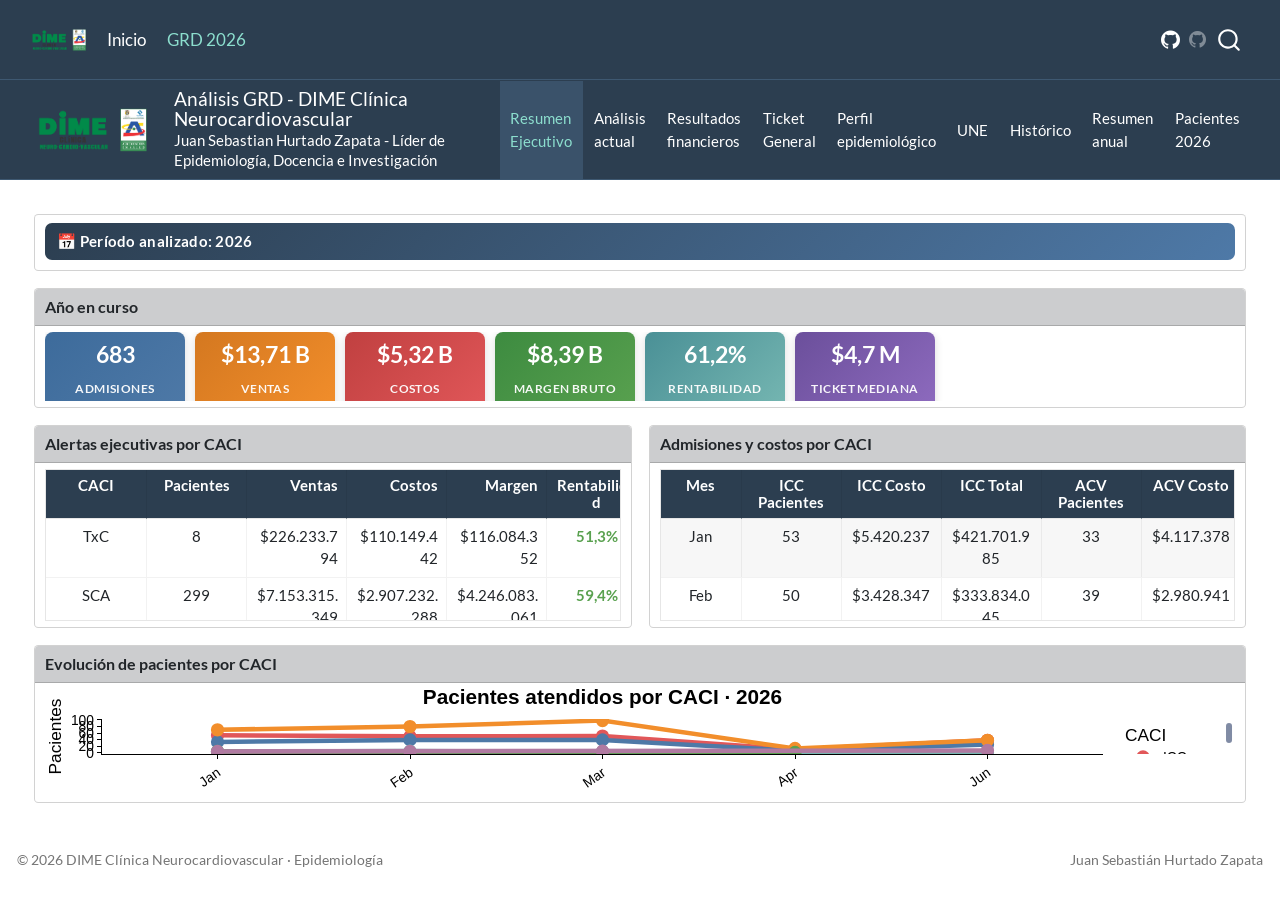
==== docs/test_2.html @ c03e437a "Add Quarto website, updated Shiny GRD app, and fix data pipeline - _quarto.yml: new website structur" ====
<!DOCTYPE html>
<html xmlns="http://www.w3.org/1999/xhtml" lang="en" xml:lang="en"><head>

<meta charset="utf-8">
<meta name="generator" content="quarto-1.9.37">

<meta name="viewport" content="width=device-width, initial-scale=1.0, user-scalable=yes">

<meta name="author" content="Juan Sebastian Hurtado Zapata - Líder de Epidemiología, Docencia e Investigación">

<title>Análisis GRD - DIME Clínica Neurocardiovascular – DIME · Epidemiología</title>
<style>

code{white-space: pre-wrap;}
span.smallcaps{font-variant: small-caps;}
div.columns{display: flex; gap: min(4vw, 1.5em);}
div.column{flex: auto; overflow-x: auto;}
div.hanging-indent{margin-left: 1.5em; text-indent: -1.5em;}
ul.task-list{list-style: none;}
ul.task-list li input[type="checkbox"] {
width: 0.8em;
margin: 0 0.8em 0.2em -1em;  vertical-align: middle;
}
</style>


<script>const headroomChanged = new CustomEvent("quarto-hrChanged", {
  detail: {},
  bubbles: true,
  cancelable: false,
  composed: false,
});

const announceDismiss = () => {
  const annEl = window.document.getElementById("quarto-announcement");
  if (annEl) {
    annEl.remove();

    const annId = annEl.getAttribute("data-announcement-id");
    window.localStorage.setItem(`quarto-announce-${annId}`, "true");
  }
};

const announceRegister = () => {
  const annEl = window.document.getElementById("quarto-announcement");
  if (annEl) {
    const annId = annEl.getAttribute("data-announcement-id");
    const isDismissed =
      window.localStorage.getItem(`quarto-announce-${annId}`) || false;
    if (isDismissed) {
      announceDismiss();
      return;
    } else {
      annEl.classList.remove("hidden");
    }

    const actionEl = annEl.querySelector(".quarto-announcement-action");
    if (actionEl) {
      actionEl.addEventListener("click", function (e) {
        e.preventDefault();
        // Hide the bar immediately
        announceDismiss();
      });
    }
  }
};

window.document.addEventListener("DOMContentLoaded", function () {
  let init = false;

  announceRegister();

  // Manage the back to top button, if one is present.
  let lastScrollTop = window.pageYOffset || document.documentElement.scrollTop;
  const scrollDownBuffer = 5;
  const scrollUpBuffer = 35;
  const btn = document.getElementById("quarto-back-to-top");
  const hideBackToTop = () => {
    btn.style.display = "none";
  };
  const showBackToTop = () => {
    btn.style.display = "inline-block";
  };
  if (btn) {
    window.document.addEventListener(
      "scroll",
      function () {
        const currentScrollTop =
          window.pageYOffset || document.documentElement.scrollTop;

        // Shows and hides the button 'intelligently' as the user scrolls
        if (currentScrollTop - scrollDownBuffer > lastScrollTop) {
          hideBackToTop();
          lastScrollTop = currentScrollTop <= 0 ? 0 : currentScrollTop;
        } else if (currentScrollTop < lastScrollTop - scrollUpBuffer) {
          showBackToTop();
          lastScrollTop = currentScrollTop <= 0 ? 0 : currentScrollTop;
        }

        // Show the button at the bottom, hides it at the top
        if (currentScrollTop <= 0) {
          hideBackToTop();
        } else if (
          window.innerHeight + currentScrollTop >=
          document.body.offsetHeight
        ) {
          showBackToTop();
        }
      },
      false
    );
  }

  function throttle(func, wait) {
    var timeout;
    return function () {
      const context = this;
      const args = arguments;
      const later = function () {
        clearTimeout(timeout);
        timeout = null;
        func.apply(context, args);
      };

      if (!timeout) {
        timeout = setTimeout(later, wait);
      }
    };
  }

  function headerOffset() {
    // Set an offset if there is are fixed top navbar
    const headerEl = window.document.querySelector("header.fixed-top");
    if (headerEl) {
      return headerEl.clientHeight;
    } else {
      return 0;
    }
  }

  function footerOffset() {
    const footerEl = window.document.querySelector("footer.footer");
    if (footerEl) {
      return footerEl.clientHeight;
    } else {
      return 0;
    }
  }

  function dashboardOffset() {
    const dashboardNavEl = window.document.getElementById(
      "quarto-dashboard-header"
    );
    if (dashboardNavEl !== null) {
      return dashboardNavEl.clientHeight;
    } else {
      return 0;
    }
  }

  function updateDocumentOffsetWithoutAnimation() {
    updateDocumentOffset(false);
  }

  function updateDocumentOffset(animated) {
    // set body offset
    const topOffset = headerOffset();
    const bodyOffset = topOffset + footerOffset() + dashboardOffset();
    const bodyEl = window.document.body;
    bodyEl.setAttribute("data-bs-offset", topOffset);
    bodyEl.style.paddingTop = topOffset + "px";

    // deal with sidebar offsets
    const sidebars = window.document.querySelectorAll(
      ".sidebar, .headroom-target"
    );
    sidebars.forEach((sidebar) => {
      if (!animated) {
        sidebar.classList.add("notransition");
        // Remove the no transition class after the animation has time to complete
        setTimeout(function () {
          sidebar.classList.remove("notransition");
        }, 201);
      }

      if (window.Headroom && sidebar.classList.contains("sidebar-unpinned")) {
        sidebar.style.top = "0";
        sidebar.style.maxHeight = "100vh";
      } else {
        sidebar.style.top = topOffset + "px";
        sidebar.style.maxHeight = "calc(100vh - " + topOffset + "px)";
      }
    });

    // allow space for footer
    const mainContainer = window.document.querySelector(".quarto-container");
    if (mainContainer) {
      mainContainer.style.minHeight = "calc(100vh - " + bodyOffset + "px)";
    }

    // link offset
    let linkStyle = window.document.querySelector("#quarto-target-style");
    if (!linkStyle) {
      linkStyle = window.document.createElement("style");
      linkStyle.setAttribute("id", "quarto-target-style");
      window.document.head.appendChild(linkStyle);
    }
    while (linkStyle.firstChild) {
      linkStyle.removeChild(linkStyle.firstChild);
    }
    if (topOffset > 0) {
      linkStyle.appendChild(
        window.document.createTextNode(`
      section:target::before {
        content: "";
        display: block;
        height: ${topOffset}px;
        margin: -${topOffset}px 0 0;
      }`)
      );
    }
    if (init) {
      window.dispatchEvent(headroomChanged);
    }
    init = true;
  }

  // initialize headroom
  var header = window.document.querySelector("#quarto-header");
  if (header && window.Headroom) {
    const headroom = new window.Headroom(header, {
      tolerance: 5,
      onPin: function () {
        const sidebars = window.document.querySelectorAll(
          ".sidebar, .headroom-target"
        );
        sidebars.forEach((sidebar) => {
          sidebar.classList.remove("sidebar-unpinned");
        });
        updateDocumentOffset();
      },
      onUnpin: function () {
        const sidebars = window.document.querySelectorAll(
          ".sidebar, .headroom-target"
        );
        sidebars.forEach((sidebar) => {
          sidebar.classList.add("sidebar-unpinned");
        });
        updateDocumentOffset();
      },
    });
    headroom.init();

    let frozen = false;
    window.quartoToggleHeadroom = function () {
      if (frozen) {
        headroom.unfreeze();
        frozen = false;
      } else {
        headroom.freeze();
        frozen = true;
      }
    };
  }

  window.addEventListener(
    "hashchange",
    function (e) {
      if (
        getComputedStyle(document.documentElement).scrollBehavior !== "smooth"
      ) {
        window.scrollTo(0, window.pageYOffset - headerOffset());
      }
    },
    false
  );

  // Observe size changed for the header
  const headerEl = window.document.querySelector("header.fixed-top");
  if (headerEl && window.ResizeObserver) {
    const observer = new window.ResizeObserver(() => {
      setTimeout(updateDocumentOffsetWithoutAnimation, 0);
    });
    observer.observe(headerEl, {
      attributes: true,
      childList: true,
      characterData: true,
    });
  } else {
    window.addEventListener(
      "resize",
      throttle(updateDocumentOffsetWithoutAnimation, 50)
    );
  }
  setTimeout(updateDocumentOffsetWithoutAnimation, 250);

  // fixup index.html links if we aren't on the filesystem
  if (window.location.protocol !== "file:") {
    const links = window.document.querySelectorAll("a");
    for (let i = 0; i < links.length; i++) {
      if (links[i].href) {
        links[i].dataset.originalHref = links[i].href;
        links[i].href = links[i].href.replace(/\/index\.html/, "/");
      }
    }

    // Fixup any sharing links that require urls
    // Append url to any sharing urls
    const sharingLinks = window.document.querySelectorAll(
      "a.sidebar-tools-main-item, a.quarto-navigation-tool, a.quarto-navbar-tools, a.quarto-navbar-tools-item"
    );
    for (let i = 0; i < sharingLinks.length; i++) {
      const sharingLink = sharingLinks[i];
      const href = sharingLink.getAttribute("href");
      if (href) {
        sharingLink.setAttribute(
          "href",
          href.replace("|url|", window.location.href)
        );
      }
    }

    // Scroll the active navigation item into view, if necessary
    const navSidebar = window.document.querySelector("nav#quarto-sidebar");
    if (navSidebar) {
      // Find the active item
      const activeItem = navSidebar.querySelector("li.sidebar-item a.active");
      if (activeItem) {
        // Wait for the scroll height and height to resolve by observing size changes on the
        // nav element that is scrollable
        const resizeObserver = new ResizeObserver((_entries) => {
          // The bottom of the element
          const elBottom = activeItem.offsetTop;
          const viewBottom = navSidebar.scrollTop + navSidebar.clientHeight;

          // The element height and scroll height are the same, then we are still loading
          if (viewBottom !== navSidebar.scrollHeight) {
            // Determine if the item isn't visible and scroll to it
            if (elBottom >= viewBottom) {
              navSidebar.scrollTop = elBottom;
            }

            // stop observing now since we've completed the scroll
            resizeObserver.unobserve(navSidebar);
          }
        });
        resizeObserver.observe(navSidebar);
      }
    }
  }
});
</script>
<script>/*!
 * headroom.js v0.12.0 - Give your page some headroom. Hide your header until you need it
 * Copyright (c) 2020 Nick Williams - http://wicky.nillia.ms/headroom.js
 * License: MIT
 */

!function(t,n){"object"==typeof exports&&"undefined"!=typeof module?module.exports=n():"function"==typeof define&&define.amd?define(n):(t=t||self).Headroom=n()}(this,function(){"use strict";function t(){return"undefined"!=typeof window}function d(t){return function(t){return t&&t.document&&function(t){return 9===t.nodeType}(t.document)}(t)?function(t){var n=t.document,o=n.body,s=n.documentElement;return{scrollHeight:function(){return Math.max(o.scrollHeight,s.scrollHeight,o.offsetHeight,s.offsetHeight,o.clientHeight,s.clientHeight)},height:function(){return t.innerHeight||s.clientHeight||o.clientHeight},scrollY:function(){return void 0!==t.pageYOffset?t.pageYOffset:(s||o.parentNode||o).scrollTop}}}(t):function(t){return{scrollHeight:function(){return Math.max(t.scrollHeight,t.offsetHeight,t.clientHeight)},height:function(){return Math.max(t.offsetHeight,t.clientHeight)},scrollY:function(){return t.scrollTop}}}(t)}function n(t,s,e){var n,o=function(){var n=!1;try{var t={get passive(){n=!0}};window.addEventListener("test",t,t),window.removeEventListener("test",t,t)}catch(t){n=!1}return n}(),i=!1,r=d(t),l=r.scrollY(),a={};function c(){var t=Math.round(r.scrollY()),n=r.height(),o=r.scrollHeight();a.scrollY=t,a.lastScrollY=l,a.direction=l<t?"down":"up",a.distance=Math.abs(t-l),a.isOutOfBounds=t<0||o<t+n,a.top=t<=s.offset[a.direction],a.bottom=o<=t+n,a.toleranceExceeded=a.distance>s.tolerance[a.direction],e(a),l=t,i=!1}function h(){i||(i=!0,n=requestAnimationFrame(c))}var u=!!o&&{passive:!0,capture:!1};return t.addEventListener("scroll",h,u),c(),{destroy:function(){cancelAnimationFrame(n),t.removeEventListener("scroll",h,u)}}}function o(t){return t===Object(t)?t:{down:t,up:t}}function s(t,n){n=n||{},Object.assign(this,s.options,n),this.classes=Object.assign({},s.options.classes,n.classes),this.elem=t,this.tolerance=o(this.tolerance),this.offset=o(this.offset),this.initialised=!1,this.frozen=!1}return s.prototype={constructor:s,init:function(){return s.cutsTheMustard&&!this.initialised&&(this.addClass("initial"),this.initialised=!0,setTimeout(function(t){t.scrollTracker=n(t.scroller,{offset:t.offset,tolerance:t.tolerance},t.update.bind(t))},100,this)),this},destroy:function(){this.initialised=!1,Object.keys(this.classes).forEach(this.removeClass,this),this.scrollTracker.destroy()},unpin:function(){!this.hasClass("pinned")&&this.hasClass("unpinned")||(this.addClass("unpinned"),this.removeClass("pinned"),this.onUnpin&&this.onUnpin.call(this))},pin:function(){this.hasClass("unpinned")&&(this.addClass("pinned"),this.removeClass("unpinned"),this.onPin&&this.onPin.call(this))},freeze:function(){this.frozen=!0,this.addClass("frozen")},unfreeze:function(){this.frozen=!1,this.removeClass("frozen")},top:function(){this.hasClass("top")||(this.addClass("top"),this.removeClass("notTop"),this.onTop&&this.onTop.call(this))},notTop:function(){this.hasClass("notTop")||(this.addClass("notTop"),this.removeClass("top"),this.onNotTop&&this.onNotTop.call(this))},bottom:function(){this.hasClass("bottom")||(this.addClass("bottom"),this.removeClass("notBottom"),this.onBottom&&this.onBottom.call(this))},notBottom:function(){this.hasClass("notBottom")||(this.addClass("notBottom"),this.removeClass("bottom"),this.onNotBottom&&this.onNotBottom.call(this))},shouldUnpin:function(t){return"down"===t.direction&&!t.top&&t.toleranceExceeded},shouldPin:function(t){return"up"===t.direction&&t.toleranceExceeded||t.top},addClass:function(t){this.elem.classList.add.apply(this.elem.classList,this.classes[t].split(" "))},removeClass:function(t){this.elem.classList.remove.apply(this.elem.classList,this.classes[t].split(" "))},hasClass:function(t){return this.classes[t].split(" ").every(function(t){return this.classList.contains(t)},this.elem)},update:function(t){t.isOutOfBounds||!0!==this.frozen&&(t.top?this.top():this.notTop(),t.bottom?this.bottom():this.notBottom(),this.shouldUnpin(t)?this.unpin():this.shouldPin(t)&&this.pin())}},s.options={tolerance:{up:0,down:0},offset:0,scroller:t()?window:null,classes:{frozen:"headroom--frozen",pinned:"headroom--pinned",unpinned:"headroom--unpinned",top:"headroom--top",notTop:"headroom--not-top",bottom:"headroom--bottom",notBottom:"headroom--not-bottom",initial:"headroom"}},s.cutsTheMustard=!!(t()&&function(){}.bind&&"classList"in document.documentElement&&Object.assign&&Object.keys&&requestAnimationFrame),s});
</script>
<script>/*!
 * clipboard.js v2.0.11
 * https://clipboardjs.com/
 *
 * Licensed MIT © Zeno Rocha
 */
!function(t,e){"object"==typeof exports&&"object"==typeof module?module.exports=e():"function"==typeof define&&define.amd?define([],e):"object"==typeof exports?exports.ClipboardJS=e():t.ClipboardJS=e()}(this,function(){return n={686:function(t,e,n){"use strict";n.d(e,{default:function(){return b}});var e=n(279),i=n.n(e),e=n(370),u=n.n(e),e=n(817),r=n.n(e);function c(t){try{return document.execCommand(t)}catch(t){return}}var a=function(t){t=r()(t);return c("cut"),t};function o(t,e){var n,o,t=(n=t,o="rtl"===document.documentElement.getAttribute("dir"),(t=document.createElement("textarea")).style.fontSize="12pt",t.style.border="0",t.style.padding="0",t.style.margin="0",t.style.position="absolute",t.style[o?"right":"left"]="-9999px",o=window.pageYOffset||document.documentElement.scrollTop,t.style.top="".concat(o,"px"),t.setAttribute("readonly",""),t.value=n,t);return e.container.appendChild(t),e=r()(t),c("copy"),t.remove(),e}var f=function(t){var e=1<arguments.length&&void 0!==arguments[1]?arguments[1]:{container:document.body},n="";return"string"==typeof t?n=o(t,e):t instanceof HTMLInputElement&&!["text","search","url","tel","password"].includes(null==t?void 0:t.type)?n=o(t.value,e):(n=r()(t),c("copy")),n};function l(t){return(l="function"==typeof Symbol&&"symbol"==typeof Symbol.iterator?function(t){return typeof t}:function(t){return t&&"function"==typeof Symbol&&t.constructor===Symbol&&t!==Symbol.prototype?"symbol":typeof t})(t)}var s=function(){var t=0<arguments.length&&void 0!==arguments[0]?arguments[0]:{},e=t.action,n=void 0===e?"copy":e,o=t.container,e=t.target,t=t.text;if("copy"!==n&&"cut"!==n)throw new Error('Invalid "action" value, use either "copy" or "cut"');if(void 0!==e){if(!e||"object"!==l(e)||1!==e.nodeType)throw new Error('Invalid "target" value, use a valid Element');if("copy"===n&&e.hasAttribute("disabled"))throw new Error('Invalid "target" attribute. Please use "readonly" instead of "disabled" attribute');if("cut"===n&&(e.hasAttribute("readonly")||e.hasAttribute("disabled")))throw new Error('Invalid "target" attribute. You can\'t cut text from elements with "readonly" or "disabled" attributes')}return t?f(t,{container:o}):e?"cut"===n?a(e):f(e,{container:o}):void 0};function p(t){return(p="function"==typeof Symbol&&"symbol"==typeof Symbol.iterator?function(t){return typeof t}:function(t){return t&&"function"==typeof Symbol&&t.constructor===Symbol&&t!==Symbol.prototype?"symbol":typeof t})(t)}function d(t,e){for(var n=0;n<e.length;n++){var o=e[n];o.enumerable=o.enumerable||!1,o.configurable=!0,"value"in o&&(o.writable=!0),Object.defineProperty(t,o.key,o)}}function y(t,e){return(y=Object.setPrototypeOf||function(t,e){return t.__proto__=e,t})(t,e)}function h(n){var o=function(){if("undefined"==typeof Reflect||!Reflect.construct)return!1;if(Reflect.construct.sham)return!1;if("function"==typeof Proxy)return!0;try{return Date.prototype.toString.call(Reflect.construct(Date,[],function(){})),!0}catch(t){return!1}}();return function(){var t,e=v(n);return t=o?(t=v(this).constructor,Reflect.construct(e,arguments,t)):e.apply(this,arguments),e=this,!(t=t)||"object"!==p(t)&&"function"!=typeof t?function(t){if(void 0!==t)return t;throw new ReferenceError("this hasn't been initialised - super() hasn't been called")}(e):t}}function v(t){return(v=Object.setPrototypeOf?Object.getPrototypeOf:function(t){return t.__proto__||Object.getPrototypeOf(t)})(t)}function m(t,e){t="data-clipboard-".concat(t);if(e.hasAttribute(t))return e.getAttribute(t)}var b=function(){!function(t,e){if("function"!=typeof e&&null!==e)throw new TypeError("Super expression must either be null or a function");t.prototype=Object.create(e&&e.prototype,{constructor:{value:t,writable:!0,configurable:!0}}),e&&y(t,e)}(r,i());var t,e,n,o=h(r);function r(t,e){var n;return function(t){if(!(t instanceof r))throw new TypeError("Cannot call a class as a function")}(this),(n=o.call(this)).resolveOptions(e),n.listenClick(t),n}return t=r,n=[{key:"copy",value:function(t){var e=1<arguments.length&&void 0!==arguments[1]?arguments[1]:{container:document.body};return f(t,e)}},{key:"cut",value:function(t){return a(t)}},{key:"isSupported",value:function(){var t=0<arguments.length&&void 0!==arguments[0]?arguments[0]:["copy","cut"],t="string"==typeof t?[t]:t,e=!!document.queryCommandSupported;return t.forEach(function(t){e=e&&!!document.queryCommandSupported(t)}),e}}],(e=[{key:"resolveOptions",value:function(){var t=0<arguments.length&&void 0!==arguments[0]?arguments[0]:{};this.action="function"==typeof t.action?t.action:this.defaultAction,this.target="function"==typeof t.target?t.target:this.defaultTarget,this.text="function"==typeof t.text?t.text:this.defaultText,this.container="object"===p(t.container)?t.container:document.body}},{key:"listenClick",value:function(t){var e=this;this.listener=u()(t,"click",function(t){return e.onClick(t)})}},{key:"onClick",value:function(t){var e=t.delegateTarget||t.currentTarget,n=this.action(e)||"copy",t=s({action:n,container:this.container,target:this.target(e),text:this.text(e)});this.emit(t?"success":"error",{action:n,text:t,trigger:e,clearSelection:function(){e&&e.focus(),window.getSelection().removeAllRanges()}})}},{key:"defaultAction",value:function(t){return m("action",t)}},{key:"defaultTarget",value:function(t){t=m("target",t);if(t)return document.querySelector(t)}},{key:"defaultText",value:function(t){return m("text",t)}},{key:"destroy",value:function(){this.listener.destroy()}}])&&d(t.prototype,e),n&&d(t,n),r}()},828:function(t){var e;"undefined"==typeof Element||Element.prototype.matches||((e=Element.prototype).matches=e.matchesSelector||e.mozMatchesSelector||e.msMatchesSelector||e.oMatchesSelector||e.webkitMatchesSelector),t.exports=function(t,e){for(;t&&9!==t.nodeType;){if("function"==typeof t.matches&&t.matches(e))return t;t=t.parentNode}}},438:function(t,e,n){var u=n(828);function i(t,e,n,o,r){var i=function(e,n,t,o){return function(t){t.delegateTarget=u(t.target,n),t.delegateTarget&&o.call(e,t)}}.apply(this,arguments);return t.addEventListener(n,i,r),{destroy:function(){t.removeEventListener(n,i,r)}}}t.exports=function(t,e,n,o,r){return"function"==typeof t.addEventListener?i.apply(null,arguments):"function"==typeof n?i.bind(null,document).apply(null,arguments):("string"==typeof t&&(t=document.querySelectorAll(t)),Array.prototype.map.call(t,function(t){return i(t,e,n,o,r)}))}},879:function(t,n){n.node=function(t){return void 0!==t&&t instanceof HTMLElement&&1===t.nodeType},n.nodeList=function(t){var e=Object.prototype.toString.call(t);return void 0!==t&&("[object NodeList]"===e||"[object HTMLCollection]"===e)&&"length"in t&&(0===t.length||n.node(t[0]))},n.string=function(t){return"string"==typeof t||t instanceof String},n.fn=function(t){return"[object Function]"===Object.prototype.toString.call(t)}},370:function(t,e,n){var f=n(879),l=n(438);t.exports=function(t,e,n){if(!t&&!e&&!n)throw new Error("Missing required arguments");if(!f.string(e))throw new TypeError("Second argument must be a String");if(!f.fn(n))throw new TypeError("Third argument must be a Function");if(f.node(t))return c=e,a=n,(u=t).addEventListener(c,a),{destroy:function(){u.removeEventListener(c,a)}};if(f.nodeList(t))return o=t,r=e,i=n,Array.prototype.forEach.call(o,function(t){t.addEventListener(r,i)}),{destroy:function(){Array.prototype.forEach.call(o,function(t){t.removeEventListener(r,i)})}};if(f.string(t))return t=t,e=e,n=n,l(document.body,t,e,n);throw new TypeError("First argument must be a String, HTMLElement, HTMLCollection, or NodeList");var o,r,i,u,c,a}},817:function(t){t.exports=function(t){var e,n="SELECT"===t.nodeName?(t.focus(),t.value):"INPUT"===t.nodeName||"TEXTAREA"===t.nodeName?((e=t.hasAttribute("readonly"))||t.setAttribute("readonly",""),t.select(),t.setSelectionRange(0,t.value.length),e||t.removeAttribute("readonly"),t.value):(t.hasAttribute("contenteditable")&&t.focus(),n=window.getSelection(),(e=document.createRange()).selectNodeContents(t),n.removeAllRanges(),n.addRange(e),n.toString());return n}},279:function(t){function e(){}e.prototype={on:function(t,e,n){var o=this.e||(this.e={});return(o[t]||(o[t]=[])).push({fn:e,ctx:n}),this},once:function(t,e,n){var o=this;function r(){o.off(t,r),e.apply(n,arguments)}return r._=e,this.on(t,r,n)},emit:function(t){for(var e=[].slice.call(arguments,1),n=((this.e||(this.e={}))[t]||[]).slice(),o=0,r=n.length;o<r;o++)n[o].fn.apply(n[o].ctx,e);return this},off:function(t,e){var n=this.e||(this.e={}),o=n[t],r=[];if(o&&e)for(var i=0,u=o.length;i<u;i++)o[i].fn!==e&&o[i].fn._!==e&&r.push(o[i]);return r.length?n[t]=r:delete n[t],this}},t.exports=e,t.exports.TinyEmitter=e}},r={},o.n=function(t){var e=t&&t.__esModule?function(){return t.default}:function(){return t};return o.d(e,{a:e}),e},o.d=function(t,e){for(var n in e)o.o(e,n)&&!o.o(t,n)&&Object.defineProperty(t,n,{enumerable:!0,get:e[n]})},o.o=function(t,e){return Object.prototype.hasOwnProperty.call(t,e)},o(686).default;function o(t){if(r[t])return r[t].exports;var e=r[t]={exports:{}};return n[t](e,e.exports,o),e.exports}var n,r});</script>
<script>/*! @algolia/autocomplete-js 1.19.1 | MIT License | © Algolia, Inc. and contributors | https://github.com/algolia/autocomplete */
!function(e,t){"object"==typeof exports&&"undefined"!=typeof module?t(exports):"function"==typeof define&&define.amd?define(["exports"],t):t((e="undefined"!=typeof globalThis?globalThis:e||self)["@algolia/autocomplete-js"]={})}(this,(function(e){"use strict";function t(e,t){var n=Object.keys(e);if(Object.getOwnPropertySymbols){var r=Object.getOwnPropertySymbols(e);t&&(r=r.filter((function(t){return Object.getOwnPropertyDescriptor(e,t).enumerable}))),n.push.apply(n,r)}return n}function n(e){for(var n=1;n<arguments.length;n++){var r=null!=arguments[n]?arguments[n]:{};n%2?t(Object(r),!0).forEach((function(t){o(e,t,r[t])})):Object.getOwnPropertyDescriptors?Object.defineProperties(e,Object.getOwnPropertyDescriptors(r)):t(Object(r)).forEach((function(t){Object.defineProperty(e,t,Object.getOwnPropertyDescriptor(r,t))}))}return e}function r(e){return r="function"==typeof Symbol&&"symbol"==typeof Symbol.iterator?function(e){return typeof e}:function(e){return e&&"function"==typeof Symbol&&e.constructor===Symbol&&e!==Symbol.prototype?"symbol":typeof e},r(e)}function o(e,t,n){return(t=function(e){var t=function(e,t){if("object"!=typeof e||null===e)return e;var n=e[Symbol.toPrimitive];if(void 0!==n){var r=n.call(e,t||"default");if("object"!=typeof r)return r;throw new TypeError("@@toPrimitive must return a primitive value.")}return("string"===t?String:Number)(e)}(e,"string");return"symbol"==typeof t?t:String(t)}(t))in e?Object.defineProperty(e,t,{value:n,enumerable:!0,configurable:!0,writable:!0}):e[t]=n,e}function i(){return i=Object.assign?Object.assign.bind():function(e){for(var t=1;t<arguments.length;t++){var n=arguments[t];for(var r in n)Object.prototype.hasOwnProperty.call(n,r)&&(e[r]=n[r])}return e},i.apply(this,arguments)}function u(e,t){if(null==e)return{};var n,r,o=function(e,t){if(null==e)return{};var n,r,o={},i=Object.keys(e);for(r=0;r<i.length;r++)n=i[r],t.indexOf(n)>=0||(o[n]=e[n]);return o}(e,t);if(Object.getOwnPropertySymbols){var i=Object.getOwnPropertySymbols(e);for(r=0;r<i.length;r++)n=i[r],t.indexOf(n)>=0||Object.prototype.propertyIsEnumerable.call(e,n)&&(o[n]=e[n])}return o}function a(e,t){return function(e){if(Array.isArray(e))return e}(e)||function(e,t){var n=null==e?null:"undefined"!=typeof Symbol&&e[Symbol.iterator]||e["@@iterator"];if(null!=n){var r,o,i,u,a=[],l=!0,c=!1;try{if(i=(n=n.call(e)).next,0===t){if(Object(n)!==n)return;l=!1}else for(;!(l=(r=i.call(n)).done)&&(a.push(r.value),a.length!==t);l=!0);}catch(e){c=!0,o=e}finally{try{if(!l&&null!=n.return&&(u=n.return(),Object(u)!==u))return}finally{if(c)throw o}}return a}}(e,t)||c(e,t)||function(){throw new TypeError("Invalid attempt to destructure non-iterable instance.\nIn order to be iterable, non-array objects must have a [Symbol.iterator]() method.")}()}function l(e){return function(e){if(Array.isArray(e))return s(e)}(e)||function(e){if("undefined"!=typeof Symbol&&null!=e[Symbol.iterator]||null!=e["@@iterator"])return Array.from(e)}(e)||c(e)||function(){throw new TypeError("Invalid attempt to spread non-iterable instance.\nIn order to be iterable, non-array objects must have a [Symbol.iterator]() method.")}()}function c(e,t){if(e){if("string"==typeof e)return s(e,t);var n=Object.prototype.toString.call(e).slice(8,-1);return"Object"===n&&e.constructor&&(n=e.constructor.name),"Map"===n||"Set"===n?Array.from(e):"Arguments"===n||/^(?:Ui|I)nt(?:8|16|32)(?:Clamped)?Array$/.test(n)?s(e,t):void 0}}function s(e,t){(null==t||t>e.length)&&(t=e.length);for(var n=0,r=new Array(t);n<t;n++)r[n]=e[n];return r}function f(e){return{current:e}}function p(e,t){var n=void 0;return function(){for(var r=arguments.length,o=new Array(r),i=0;i<r;i++)o[i]=arguments[i];n&&clearTimeout(n),n=setTimeout((function(){return e.apply(void 0,o)}),t)}}function m(e){return e.reduce((function(e,t){return e.concat(t)}),[])}var v=0;function d(){return"autocomplete-".concat(v++)}function y(e,t){return t.reduce((function(e,t){return e&&e[t]}),e)}function b(e){return 0===e.collections.length?0:e.collections.reduce((function(e,t){return e+t.items.length}),0)}function g(e){return e!==Object(e)}function h(e,t){if(e===t)return!0;if(g(e)||g(t)||"function"==typeof e||"function"==typeof t)return e===t;if(Object.keys(e).length!==Object.keys(t).length)return!1;for(var n=0,r=Object.keys(e);n<r.length;n++){var o=r[n];if(!(o in t))return!1;if(!h(e[o],t[o]))return!1}return!0}var _=function(){};var O="1.19.1",S=[{segment:"autocomplete-core",version:O}];function j(e){var t=e.item,n=e.items,r=void 0===n?[]:n;return{index:t.__autocomplete_indexName,items:[t],positions:[1+r.findIndex((function(e){return e.objectID===t.objectID}))],queryID:t.__autocomplete_queryID,algoliaSource:["autocomplete"]}}function P(e,t){return function(e){if(Array.isArray(e))return e}(e)||function(e,t){var n=null==e?null:"undefined"!=typeof Symbol&&e[Symbol.iterator]||e["@@iterator"];if(null!=n){var r,o,i,u,a=[],l=!0,c=!1;try{if(i=(n=n.call(e)).next,0===t){if(Object(n)!==n)return;l=!1}else for(;!(l=(r=i.call(n)).done)&&(a.push(r.value),a.length!==t);l=!0);}catch(e){c=!0,o=e}finally{try{if(!l&&null!=n.return&&(u=n.return(),Object(u)!==u))return}finally{if(c)throw o}}return a}}(e,t)||function(e,t){if(!e)return;if("string"==typeof e)return w(e,t);var n=Object.prototype.toString.call(e).slice(8,-1);"Object"===n&&e.constructor&&(n=e.constructor.name);if("Map"===n||"Set"===n)return Array.from(e);if("Arguments"===n||/^(?:Ui|I)nt(?:8|16|32)(?:Clamped)?Array$/.test(n))return w(e,t)}(e,t)||function(){throw new TypeError("Invalid attempt to destructure non-iterable instance.\nIn order to be iterable, non-array objects must have a [Symbol.iterator]() method.")}()}function w(e,t){(null==t||t>e.length)&&(t=e.length);for(var n=0,r=new Array(t);n<t;n++)r[n]=e[n];return r}var I=["items"],A=["items"];function E(e){return E="function"==typeof Symbol&&"symbol"==typeof Symbol.iterator?function(e){return typeof e}:function(e){return e&&"function"==typeof Symbol&&e.constructor===Symbol&&e!==Symbol.prototype?"symbol":typeof e},E(e)}function D(e){return function(e){if(Array.isArray(e))return C(e)}(e)||function(e){if("undefined"!=typeof Symbol&&null!=e[Symbol.iterator]||null!=e["@@iterator"])return Array.from(e)}(e)||function(e,t){if(!e)return;if("string"==typeof e)return C(e,t);var n=Object.prototype.toString.call(e).slice(8,-1);"Object"===n&&e.constructor&&(n=e.constructor.name);if("Map"===n||"Set"===n)return Array.from(e);if("Arguments"===n||/^(?:Ui|I)nt(?:8|16|32)(?:Clamped)?Array$/.test(n))return C(e,t)}(e)||function(){throw new TypeError("Invalid attempt to spread non-iterable instance.\nIn order to be iterable, non-array objects must have a [Symbol.iterator]() method.")}()}function C(e,t){(null==t||t>e.length)&&(t=e.length);for(var n=0,r=new Array(t);n<t;n++)r[n]=e[n];return r}function k(e,t){if(null==e)return{};var n,r,o=function(e,t){if(null==e)return{};var n,r,o={},i=Object.keys(e);for(r=0;r<i.length;r++)n=i[r],t.indexOf(n)>=0||(o[n]=e[n]);return o}(e,t);if(Object.getOwnPropertySymbols){var i=Object.getOwnPropertySymbols(e);for(r=0;r<i.length;r++)n=i[r],t.indexOf(n)>=0||Object.prototype.propertyIsEnumerable.call(e,n)&&(o[n]=e[n])}return o}function x(e,t){var n=Object.keys(e);if(Object.getOwnPropertySymbols){var r=Object.getOwnPropertySymbols(e);t&&(r=r.filter((function(t){return Object.getOwnPropertyDescriptor(e,t).enumerable}))),n.push.apply(n,r)}return n}function N(e){for(var t=1;t<arguments.length;t++){var n=null!=arguments[t]?arguments[t]:{};t%2?x(Object(n),!0).forEach((function(t){T(e,t,n[t])})):Object.getOwnPropertyDescriptors?Object.defineProperties(e,Object.getOwnPropertyDescriptors(n)):x(Object(n)).forEach((function(t){Object.defineProperty(e,t,Object.getOwnPropertyDescriptor(n,t))}))}return e}function T(e,t,n){return(t=function(e){var t=function(e,t){if("object"!==E(e)||null===e)return e;var n=e[Symbol.toPrimitive];if(void 0!==n){var r=n.call(e,t||"default");if("object"!==E(r))return r;throw new TypeError("@@toPrimitive must return a primitive value.")}return("string"===t?String:Number)(e)}(e,"string");return"symbol"===E(t)?t:String(t)}(t))in e?Object.defineProperty(e,t,{value:n,enumerable:!0,configurable:!0,writable:!0}):e[t]=n,e}function q(e){for(var t=arguments.length>1&&void 0!==arguments[1]?arguments[1]:20,n=[],r=0;r<e.objectIDs.length;r+=t)n.push(N(N({},e),{},{objectIDs:e.objectIDs.slice(r,r+t)}));return n}function B(e){return e.map((function(e){var t=e.items,n=k(e,I);return N(N({},n),{},{objectIDs:(null==t?void 0:t.map((function(e){return e.objectID})))||n.objectIDs})}))}function R(e){var t,n,r,o=(t=P((e.version||"").split(".").map(Number),2),n=t[0],r=t[1],n>=3||2===n&&r>=4||1===n&&r>=10);function i(t,n,r){if(o&&void 0!==r){var i=r[0].__autocomplete_algoliaCredentials,u={"X-Algolia-Application-Id":i.appId,"X-Algolia-API-Key":i.apiKey};e.apply(void 0,[t].concat(D(n),[{headers:u}]))}else e.apply(void 0,[t].concat(D(n)))}return{init:function(t,n){e("init",{appId:t,apiKey:n})},setAuthenticatedUserToken:function(t){e("setAuthenticatedUserToken",t)},setUserToken:function(t){e("setUserToken",t)},clickedObjectIDsAfterSearch:function(){for(var e=arguments.length,t=new Array(e),n=0;n<e;n++)t[n]=arguments[n];t.length>0&&i("clickedObjectIDsAfterSearch",B(t),t[0].items)},clickedObjectIDs:function(){for(var e=arguments.length,t=new Array(e),n=0;n<e;n++)t[n]=arguments[n];t.length>0&&i("clickedObjectIDs",B(t),t[0].items)},clickedFilters:function(){for(var t=arguments.length,n=new Array(t),r=0;r<t;r++)n[r]=arguments[r];n.length>0&&e.apply(void 0,["clickedFilters"].concat(n))},convertedObjectIDsAfterSearch:function(){for(var e=arguments.length,t=new Array(e),n=0;n<e;n++)t[n]=arguments[n];t.length>0&&i("convertedObjectIDsAfterSearch",B(t),t[0].items)},convertedObjectIDs:function(){for(var e=arguments.length,t=new Array(e),n=0;n<e;n++)t[n]=arguments[n];t.length>0&&i("convertedObjectIDs",B(t),t[0].items)},convertedFilters:function(){for(var t=arguments.length,n=new Array(t),r=0;r<t;r++)n[r]=arguments[r];n.length>0&&e.apply(void 0,["convertedFilters"].concat(n))},viewedObjectIDs:function(){for(var e=arguments.length,t=new Array(e),n=0;n<e;n++)t[n]=arguments[n];t.length>0&&t.reduce((function(e,t){var n=t.items,r=k(t,A);return[].concat(D(e),D(q(N(N({},r),{},{objectIDs:(null==n?void 0:n.map((function(e){return e.objectID})))||r.objectIDs})).map((function(e){return{items:n,payload:e}}))))}),[]).forEach((function(e){var t=e.items;return i("viewedObjectIDs",[e.payload],t)}))},viewedFilters:function(){for(var t=arguments.length,n=new Array(t),r=0;r<t;r++)n[r]=arguments[r];n.length>0&&e.apply(void 0,["viewedFilters"].concat(n))}}}function L(e){var t=e.items.reduce((function(e,t){var n;return e[t.__autocomplete_indexName]=(null!==(n=e[t.__autocomplete_indexName])&&void 0!==n?n:[]).concat(t),e}),{});return Object.keys(t).map((function(e){return{index:e,items:t[e],algoliaSource:["autocomplete"]}}))}function F(e){return e.objectID&&e.__autocomplete_indexName&&e.__autocomplete_queryID}function U(e){return U="function"==typeof Symbol&&"symbol"==typeof Symbol.iterator?function(e){return typeof e}:function(e){return e&&"function"==typeof Symbol&&e.constructor===Symbol&&e!==Symbol.prototype?"symbol":typeof e},U(e)}function M(e){return function(e){if(Array.isArray(e))return H(e)}(e)||function(e){if("undefined"!=typeof Symbol&&null!=e[Symbol.iterator]||null!=e["@@iterator"])return Array.from(e)}(e)||function(e,t){if(!e)return;if("string"==typeof e)return H(e,t);var n=Object.prototype.toString.call(e).slice(8,-1);"Object"===n&&e.constructor&&(n=e.constructor.name);if("Map"===n||"Set"===n)return Array.from(e);if("Arguments"===n||/^(?:Ui|I)nt(?:8|16|32)(?:Clamped)?Array$/.test(n))return H(e,t)}(e)||function(){throw new TypeError("Invalid attempt to spread non-iterable instance.\nIn order to be iterable, non-array objects must have a [Symbol.iterator]() method.")}()}function H(e,t){(null==t||t>e.length)&&(t=e.length);for(var n=0,r=new Array(t);n<t;n++)r[n]=e[n];return r}function V(e,t){var n=Object.keys(e);if(Object.getOwnPropertySymbols){var r=Object.getOwnPropertySymbols(e);t&&(r=r.filter((function(t){return Object.getOwnPropertyDescriptor(e,t).enumerable}))),n.push.apply(n,r)}return n}function W(e){for(var t=1;t<arguments.length;t++){var n=null!=arguments[t]?arguments[t]:{};t%2?V(Object(n),!0).forEach((function(t){Q(e,t,n[t])})):Object.getOwnPropertyDescriptors?Object.defineProperties(e,Object.getOwnPropertyDescriptors(n)):V(Object(n)).forEach((function(t){Object.defineProperty(e,t,Object.getOwnPropertyDescriptor(n,t))}))}return e}function Q(e,t,n){return(t=function(e){var t=function(e,t){if("object"!==U(e)||null===e)return e;var n=e[Symbol.toPrimitive];if(void 0!==n){var r=n.call(e,t||"default");if("object"!==U(r))return r;throw new TypeError("@@toPrimitive must return a primitive value.")}return("string"===t?String:Number)(e)}(e,"string");return"symbol"===U(t)?t:String(t)}(t))in e?Object.defineProperty(e,t,{value:n,enumerable:!0,configurable:!0,writable:!0}):e[t]=n,e}var K="2.15.0",$="https://cdn.jsdelivr.net/npm/search-insights@".concat(K,"/dist/search-insights.min.js"),z=p((function(e){var t=e.onItemsChange,n=e.items,r=e.insights,o=e.state;t({insights:r,insightsEvents:L({items:n}).map((function(e){return W({eventName:"Items Viewed"},e)})),state:o})}),400);function G(e){var t=function(e){return W({onItemsChange:function(e){var t=e.insights,n=e.insightsEvents,r=e.state;t.viewedObjectIDs.apply(t,M(n.map((function(e){return W(W({},e),{},{algoliaSource:J(e.algoliaSource,r.context)})}))))},onSelect:function(e){var t=e.insights,n=e.insightsEvents,r=e.state;t.clickedObjectIDsAfterSearch.apply(t,M(n.map((function(e){return W(W({},e),{},{algoliaSource:J(e.algoliaSource,r.context)})}))))},onActive:_,__autocomplete_clickAnalytics:!0},e)}(e),n=t.insightsClient,r=t.insightsInitParams,o=t.onItemsChange,i=t.onSelect,u=t.onActive,a=t.__autocomplete_clickAnalytics,l=n;if(n||function(e){if("undefined"!=typeof window)e({window:window})}((function(e){var t=e.window,n=t.AlgoliaAnalyticsObject||"aa";"string"==typeof n&&(l=t[n]),l||(t.AlgoliaAnalyticsObject=n,t[n]||(t[n]=function(){t[n].queue||(t[n].queue=[]);for(var e=arguments.length,r=new Array(e),o=0;o<e;o++)r[o]=arguments[o];t[n].queue.push(r)}),t[n].version=K,l=t[n],function(e){var t="[Autocomplete]: Could not load search-insights.js. Please load it manually following https://alg.li/insights-autocomplete";try{var n=e.document.createElement("script");n.async=!0,n.src=$,n.onerror=function(){console.error(t)},document.body.appendChild(n)}catch(e){console.error(t)}}(t))})),!l)return{};r&&l("init",W({partial:!0},r));var c=R(l),s=f([]),m=p((function(e){var t=e.state;if(t.isOpen){var n=t.collections.reduce((function(e,t){return[].concat(M(e),M(t.items))}),[]).filter(F);h(s.current.map((function(e){return e.objectID})),n.map((function(e){return e.objectID})))||(s.current=n,n.length>0&&z({onItemsChange:o,items:n,insights:c,state:t}))}}),0);return{name:"aa.algoliaInsightsPlugin",subscribe:function(e){var t=e.setContext,n=e.onSelect,r=e.onActive;function o(e){t({algoliaInsightsPlugin:{__algoliaSearchParameters:W(W({},a?{clickAnalytics:!0}:{}),e?{userToken:X(e)}:{}),insights:c}})}l("addAlgoliaAgent","insights-plugin"),o(),l("onUserTokenChange",(function(e){o(e)})),l("getUserToken",null,(function(e,t){o(t)})),n((function(e){var t=e.item,n=e.state,r=e.event,o=e.source;F(t)&&i({state:n,event:r,insights:c,item:t,insightsEvents:[W({eventName:"Item Selected"},j({item:t,items:o.getItems().filter(F)}))]})})),r((function(e){var t=e.item,n=e.source,r=e.state,o=e.event;F(t)&&u({state:r,event:o,insights:c,item:t,insightsEvents:[W({eventName:"Item Active"},j({item:t,items:n.getItems().filter(F)}))]})}))},onStateChange:function(e){var t=e.state;m({state:t})},__autocomplete_pluginOptions:e}}function J(){var e,t=arguments.length>0&&void 0!==arguments[0]?arguments[0]:[],n=arguments.length>1?arguments[1]:void 0;return[].concat(M(t),["autocomplete-internal"],M(null!==(e=n.algoliaInsightsPlugin)&&void 0!==e&&e.__automaticInsights?["autocomplete-automatic"]:[]))}function X(e){return"number"==typeof e?e.toString():e}function Y(e,t){var n=t;return{then:function(t,r){return Y(e.then(ee(t,n,e),ee(r,n,e)),n)},catch:function(t){return Y(e.catch(ee(t,n,e)),n)},finally:function(t){return t&&n.onCancelList.push(t),Y(e.finally(ee(t&&function(){return n.onCancelList=[],t()},n,e)),n)},cancel:function(){n.isCanceled=!0;var e=n.onCancelList;n.onCancelList=[],e.forEach((function(e){e()}))},isCanceled:function(){return!0===n.isCanceled}}}function Z(e){return Y(e,{isCanceled:!1,onCancelList:[]})}function ee(e,t,n){return e?function(n){return t.isCanceled?n:e(n)}:n}var te,ne=!0;function re(e,t,n,r){if(!n)return null;if(e<0&&(null===t||null!==r&&0===t))return n+e;var o=(null===t?-1:t)+e;return o<=-1||o>=n?null===r?null:0:o}function oe(e,t){var n=Object.keys(e);if(Object.getOwnPropertySymbols){var r=Object.getOwnPropertySymbols(e);t&&(r=r.filter((function(t){return Object.getOwnPropertyDescriptor(e,t).enumerable}))),n.push.apply(n,r)}return n}function ie(e){for(var t=1;t<arguments.length;t++){var n=null!=arguments[t]?arguments[t]:{};t%2?oe(Object(n),!0).forEach((function(t){ue(e,t,n[t])})):Object.getOwnPropertyDescriptors?Object.defineProperties(e,Object.getOwnPropertyDescriptors(n)):oe(Object(n)).forEach((function(t){Object.defineProperty(e,t,Object.getOwnPropertyDescriptor(n,t))}))}return e}function ue(e,t,n){return(t=function(e){var t=function(e,t){if("object"!==ae(e)||null===e)return e;var n=e[Symbol.toPrimitive];if(void 0!==n){var r=n.call(e,t||"default");if("object"!==ae(r))return r;throw new TypeError("@@toPrimitive must return a primitive value.")}return("string"===t?String:Number)(e)}(e,"string");return"symbol"===ae(t)?t:String(t)}(t))in e?Object.defineProperty(e,t,{value:n,enumerable:!0,configurable:!0,writable:!0}):e[t]=n,e}function ae(e){return ae="function"==typeof Symbol&&"symbol"==typeof Symbol.iterator?function(e){return typeof e}:function(e){return e&&"function"==typeof Symbol&&e.constructor===Symbol&&e!==Symbol.prototype?"symbol":typeof e},ae(e)}function le(e,t){var n="undefined"!=typeof Symbol&&e[Symbol.iterator]||e["@@iterator"];if(!n){if(Array.isArray(e)||(n=function(e,t){if(!e)return;if("string"==typeof e)return ce(e,t);var n=Object.prototype.toString.call(e).slice(8,-1);"Object"===n&&e.constructor&&(n=e.constructor.name);if("Map"===n||"Set"===n)return Array.from(e);if("Arguments"===n||/^(?:Ui|I)nt(?:8|16|32)(?:Clamped)?Array$/.test(n))return ce(e,t)}(e))||t&&e&&"number"==typeof e.length){n&&(e=n);var r=0,o=function(){};return{s:o,n:function(){return r>=e.length?{done:!0}:{done:!1,value:e[r++]}},e:function(e){throw e},f:o}}throw new TypeError("Invalid attempt to iterate non-iterable instance.\nIn order to be iterable, non-array objects must have a [Symbol.iterator]() method.")}var i,u=!0,a=!1;return{s:function(){n=n.call(e)},n:function(){var e=n.next();return u=e.done,e},e:function(e){a=!0,i=e},f:function(){try{u||null==n.return||n.return()}finally{if(a)throw i}}}}function ce(e,t){(null==t||t>e.length)&&(t=e.length);for(var n=0,r=new Array(t);n<t;n++)r[n]=e[n];return r}var se=function(e,t){var n,r=!1,o=[],i=le(e);try{for(i.s();!(n=i.n()).done;){var u,a,l,c=null===(u=n.value.__autocomplete_pluginOptions)||void 0===u||null===(a=(l=u).awaitSubmit)||void 0===a?void 0:a.call(l);if("number"==typeof c)o.push(c);else if(!0===c){r=!0;break}}}catch(e){i.e(e)}finally{i.f()}return r?t.wait():o.length>0?t.wait(Math.max.apply(Math,o)):void 0};function fe(e){var t=function(e){var t=e.collections.map((function(e){return e.items.length})).reduce((function(e,t,n){var r=(e[n-1]||0)+t;return e.push(r),e}),[]).reduce((function(t,n){return n<=e.activeItemId?t+1:t}),0);return e.collections[t]}(e);if(!t)return null;var n=t.items[function(e){for(var t=e.state,n=e.collection,r=!1,o=0,i=0;!1===r;){var u=t.collections[o];if(u===n){r=!0;break}i+=u.items.length,o++}return t.activeItemId-i}({state:e,collection:t})],r=t.source;return{item:n,itemInputValue:r.getItemInputValue({item:n,state:e}),itemUrl:r.getItemUrl({item:n,state:e}),source:r}}function pe(e,t,n){return[e,null==n?void 0:n.sourceId,t].filter(Boolean).join("-").replace(/\s/g,"")}var me=/((gt|sm)-|galaxy nexus)|samsung[- ]|samsungbrowser/i;function ve(e){return e.nativeEvent||e}function de(e){return de="function"==typeof Symbol&&"symbol"==typeof Symbol.iterator?function(e){return typeof e}:function(e){return e&&"function"==typeof Symbol&&e.constructor===Symbol&&e!==Symbol.prototype?"symbol":typeof e},de(e)}function ye(e,t){var n=Object.keys(e);if(Object.getOwnPropertySymbols){var r=Object.getOwnPropertySymbols(e);t&&(r=r.filter((function(t){return Object.getOwnPropertyDescriptor(e,t).enumerable}))),n.push.apply(n,r)}return n}function be(e,t,n){return(t=function(e){var t=function(e,t){if("object"!==de(e)||null===e)return e;var n=e[Symbol.toPrimitive];if(void 0!==n){var r=n.call(e,t||"default");if("object"!==de(r))return r;throw new TypeError("@@toPrimitive must return a primitive value.")}return("string"===t?String:Number)(e)}(e,"string");return"symbol"===de(t)?t:String(t)}(t))in e?Object.defineProperty(e,t,{value:n,enumerable:!0,configurable:!0,writable:!0}):e[t]=n,e}function ge(e,t,n){var r,o=t.initialState;return{getState:function(){return o},dispatch:function(r,i){var u=function(e){for(var t=1;t<arguments.length;t++){var n=null!=arguments[t]?arguments[t]:{};t%2?ye(Object(n),!0).forEach((function(t){be(e,t,n[t])})):Object.getOwnPropertyDescriptors?Object.defineProperties(e,Object.getOwnPropertyDescriptors(n)):ye(Object(n)).forEach((function(t){Object.defineProperty(e,t,Object.getOwnPropertyDescriptor(n,t))}))}return e}({},o);o=e(o,{type:r,props:t,payload:i}),n({state:o,prevState:u})},pendingRequests:(r=[],{add:function(e){return r.push(e),e.finally((function(){r=r.filter((function(t){return t!==e}))}))},cancelAll:function(){r.forEach((function(e){return e.cancel()}))},isEmpty:function(){return 0===r.length},wait:function(e){return ne?(ne=!1,te=e?Promise.race([Promise.all(r),new Promise((function(t){return setTimeout(t,e)}))]):Promise.all(r),te.then((function(){ne=!0}))):te}})}}function he(e){return he="function"==typeof Symbol&&"symbol"==typeof Symbol.iterator?function(e){return typeof e}:function(e){return e&&"function"==typeof Symbol&&e.constructor===Symbol&&e!==Symbol.prototype?"symbol":typeof e},he(e)}function _e(e,t){var n=Object.keys(e);if(Object.getOwnPropertySymbols){var r=Object.getOwnPropertySymbols(e);t&&(r=r.filter((function(t){return Object.getOwnPropertyDescriptor(e,t).enumerable}))),n.push.apply(n,r)}return n}function Oe(e){for(var t=1;t<arguments.length;t++){var n=null!=arguments[t]?arguments[t]:{};t%2?_e(Object(n),!0).forEach((function(t){Se(e,t,n[t])})):Object.getOwnPropertyDescriptors?Object.defineProperties(e,Object.getOwnPropertyDescriptors(n)):_e(Object(n)).forEach((function(t){Object.defineProperty(e,t,Object.getOwnPropertyDescriptor(n,t))}))}return e}function Se(e,t,n){return(t=function(e){var t=function(e,t){if("object"!==he(e)||null===e)return e;var n=e[Symbol.toPrimitive];if(void 0!==n){var r=n.call(e,t||"default");if("object"!==he(r))return r;throw new TypeError("@@toPrimitive must return a primitive value.")}return("string"===t?String:Number)(e)}(e,"string");return"symbol"===he(t)?t:String(t)}(t))in e?Object.defineProperty(e,t,{value:n,enumerable:!0,configurable:!0,writable:!0}):e[t]=n,e}function je(e){return je="function"==typeof Symbol&&"symbol"==typeof Symbol.iterator?function(e){return typeof e}:function(e){return e&&"function"==typeof Symbol&&e.constructor===Symbol&&e!==Symbol.prototype?"symbol":typeof e},je(e)}function Pe(e){return function(e){if(Array.isArray(e))return we(e)}(e)||function(e){if("undefined"!=typeof Symbol&&null!=e[Symbol.iterator]||null!=e["@@iterator"])return Array.from(e)}(e)||function(e,t){if(!e)return;if("string"==typeof e)return we(e,t);var n=Object.prototype.toString.call(e).slice(8,-1);"Object"===n&&e.constructor&&(n=e.constructor.name);if("Map"===n||"Set"===n)return Array.from(e);if("Arguments"===n||/^(?:Ui|I)nt(?:8|16|32)(?:Clamped)?Array$/.test(n))return we(e,t)}(e)||function(){throw new TypeError("Invalid attempt to spread non-iterable instance.\nIn order to be iterable, non-array objects must have a [Symbol.iterator]() method.")}()}function we(e,t){(null==t||t>e.length)&&(t=e.length);for(var n=0,r=new Array(t);n<t;n++)r[n]=e[n];return r}function Ie(e,t){var n=Object.keys(e);if(Object.getOwnPropertySymbols){var r=Object.getOwnPropertySymbols(e);t&&(r=r.filter((function(t){return Object.getOwnPropertyDescriptor(e,t).enumerable}))),n.push.apply(n,r)}return n}function Ae(e){for(var t=1;t<arguments.length;t++){var n=null!=arguments[t]?arguments[t]:{};t%2?Ie(Object(n),!0).forEach((function(t){Ee(e,t,n[t])})):Object.getOwnPropertyDescriptors?Object.defineProperties(e,Object.getOwnPropertyDescriptors(n)):Ie(Object(n)).forEach((function(t){Object.defineProperty(e,t,Object.getOwnPropertyDescriptor(n,t))}))}return e}function Ee(e,t,n){return(t=function(e){var t=function(e,t){if("object"!==je(e)||null===e)return e;var n=e[Symbol.toPrimitive];if(void 0!==n){var r=n.call(e,t||"default");if("object"!==je(r))return r;throw new TypeError("@@toPrimitive must return a primitive value.")}return("string"===t?String:Number)(e)}(e,"string");return"symbol"===je(t)?t:String(t)}(t))in e?Object.defineProperty(e,t,{value:n,enumerable:!0,configurable:!0,writable:!0}):e[t]=n,e}function De(e,t){var n,r="undefined"!=typeof window?window:{},o=e.plugins||[];return Ae(Ae({debug:!1,openOnFocus:!1,enterKeyHint:void 0,ignoreCompositionEvents:!1,placeholder:"",autoFocus:!1,defaultActiveItemId:null,stallThreshold:300,insights:void 0,environment:r,shouldPanelOpen:function(e){return b(e.state)>0},reshape:function(e){return e.sources}},e),{},{id:null!==(n=e.id)&&void 0!==n?n:d(),plugins:o,initialState:Ae({activeItemId:null,query:"",completion:null,collections:[],isOpen:!1,status:"idle",context:{}},e.initialState),onStateChange:function(t){var n;null===(n=e.onStateChange)||void 0===n||n.call(e,t),o.forEach((function(e){var n;return null===(n=e.onStateChange)||void 0===n?void 0:n.call(e,t)}))},onSubmit:function(t){var n;null===(n=e.onSubmit)||void 0===n||n.call(e,t),o.forEach((function(e){var n;return null===(n=e.onSubmit)||void 0===n?void 0:n.call(e,t)}))},onReset:function(t){var n;null===(n=e.onReset)||void 0===n||n.call(e,t),o.forEach((function(e){var n;return null===(n=e.onReset)||void 0===n?void 0:n.call(e,t)}))},getSources:function(n){return Promise.all([].concat(Pe(o.map((function(e){return e.getSources}))),[e.getSources]).filter(Boolean).map((function(e){return function(e,t){var n=[];return Promise.resolve(e(t)).then((function(e){return Promise.all(e.filter((function(e){return Boolean(e)})).map((function(e){if(e.sourceId,n.includes(e.sourceId))throw new Error("[Autocomplete] The `sourceId` ".concat(JSON.stringify(e.sourceId)," is not unique."));n.push(e.sourceId);var t={getItemInputValue:function(e){return e.state.query},getItemUrl:function(){},onSelect:function(e){(0,e.setIsOpen)(!1)},onActive:_,onResolve:_};Object.keys(t).forEach((function(e){t[e].__default=!0}));var r=ie(ie({},t),e);return Promise.resolve(r)})))}))}(e,n)}))).then((function(e){return m(e)})).then((function(e){return e.map((function(e){return Ae(Ae({},e),{},{onSelect:function(n){e.onSelect(n),t.forEach((function(e){var t;return null===(t=e.onSelect)||void 0===t?void 0:t.call(e,n)}))},onActive:function(n){e.onActive(n),t.forEach((function(e){var t;return null===(t=e.onActive)||void 0===t?void 0:t.call(e,n)}))},onResolve:function(n){e.onResolve(n),t.forEach((function(e){var t;return null===(t=e.onResolve)||void 0===t?void 0:t.call(e,n)}))}})}))}))},navigator:Ae({navigate:function(e){var t=e.itemUrl;r.location.assign(t)},navigateNewTab:function(e){var t=e.itemUrl,n=r.open(t,"_blank","noopener");null==n||n.focus()},navigateNewWindow:function(e){var t=e.itemUrl;r.open(t,"_blank","noopener")}},e.navigator)})}function Ce(e){return Ce="function"==typeof Symbol&&"symbol"==typeof Symbol.iterator?function(e){return typeof e}:function(e){return e&&"function"==typeof Symbol&&e.constructor===Symbol&&e!==Symbol.prototype?"symbol":typeof e},Ce(e)}function ke(e,t){var n=Object.keys(e);if(Object.getOwnPropertySymbols){var r=Object.getOwnPropertySymbols(e);t&&(r=r.filter((function(t){return Object.getOwnPropertyDescriptor(e,t).enumerable}))),n.push.apply(n,r)}return n}function xe(e){for(var t=1;t<arguments.length;t++){var n=null!=arguments[t]?arguments[t]:{};t%2?ke(Object(n),!0).forEach((function(t){Ne(e,t,n[t])})):Object.getOwnPropertyDescriptors?Object.defineProperties(e,Object.getOwnPropertyDescriptors(n)):ke(Object(n)).forEach((function(t){Object.defineProperty(e,t,Object.getOwnPropertyDescriptor(n,t))}))}return e}function Ne(e,t,n){return(t=function(e){var t=function(e,t){if("object"!==Ce(e)||null===e)return e;var n=e[Symbol.toPrimitive];if(void 0!==n){var r=n.call(e,t||"default");if("object"!==Ce(r))return r;throw new TypeError("@@toPrimitive must return a primitive value.")}return("string"===t?String:Number)(e)}(e,"string");return"symbol"===Ce(t)?t:String(t)}(t))in e?Object.defineProperty(e,t,{value:n,enumerable:!0,configurable:!0,writable:!0}):e[t]=n,e}function Te(e){return Te="function"==typeof Symbol&&"symbol"==typeof Symbol.iterator?function(e){return typeof e}:function(e){return e&&"function"==typeof Symbol&&e.constructor===Symbol&&e!==Symbol.prototype?"symbol":typeof e},Te(e)}function qe(e,t){var n=Object.keys(e);if(Object.getOwnPropertySymbols){var r=Object.getOwnPropertySymbols(e);t&&(r=r.filter((function(t){return Object.getOwnPropertyDescriptor(e,t).enumerable}))),n.push.apply(n,r)}return n}function Be(e){for(var t=1;t<arguments.length;t++){var n=null!=arguments[t]?arguments[t]:{};t%2?qe(Object(n),!0).forEach((function(t){Re(e,t,n[t])})):Object.getOwnPropertyDescriptors?Object.defineProperties(e,Object.getOwnPropertyDescriptors(n)):qe(Object(n)).forEach((function(t){Object.defineProperty(e,t,Object.getOwnPropertyDescriptor(n,t))}))}return e}function Re(e,t,n){return(t=function(e){var t=function(e,t){if("object"!==Te(e)||null===e)return e;var n=e[Symbol.toPrimitive];if(void 0!==n){var r=n.call(e,t||"default");if("object"!==Te(r))return r;throw new TypeError("@@toPrimitive must return a primitive value.")}return("string"===t?String:Number)(e)}(e,"string");return"symbol"===Te(t)?t:String(t)}(t))in e?Object.defineProperty(e,t,{value:n,enumerable:!0,configurable:!0,writable:!0}):e[t]=n,e}function Le(e){return function(e){if(Array.isArray(e))return Fe(e)}(e)||function(e){if("undefined"!=typeof Symbol&&null!=e[Symbol.iterator]||null!=e["@@iterator"])return Array.from(e)}(e)||function(e,t){if(!e)return;if("string"==typeof e)return Fe(e,t);var n=Object.prototype.toString.call(e).slice(8,-1);"Object"===n&&e.constructor&&(n=e.constructor.name);if("Map"===n||"Set"===n)return Array.from(e);if("Arguments"===n||/^(?:Ui|I)nt(?:8|16|32)(?:Clamped)?Array$/.test(n))return Fe(e,t)}(e)||function(){throw new TypeError("Invalid attempt to spread non-iterable instance.\nIn order to be iterable, non-array objects must have a [Symbol.iterator]() method.")}()}function Fe(e,t){(null==t||t>e.length)&&(t=e.length);for(var n=0,r=new Array(t);n<t;n++)r[n]=e[n];return r}function Ue(e){return Boolean(e.execute)}function Me(e,t,n){if(o=e,Boolean(null==o?void 0:o.execute)){var r="algolia"===e.requesterId?Object.assign.apply(Object,[{}].concat(Le(Object.keys(n.context).map((function(e){var t;return null===(t=n.context[e])||void 0===t?void 0:t.__algoliaSearchParameters}))))):{};return Be(Be({},e),{},{requests:e.queries.map((function(n){return{query:"algolia"===e.requesterId?Be(Be({},n),{},{params:Be(Be({},r),n.params)}):n,sourceId:t,transformResponse:e.transformResponse}}))})}var o;return{items:e,sourceId:t}}function He(e){var t=e.reduce((function(e,t){if(!Ue(t))return e.push(t),e;var n=t.searchClient,r=t.execute,o=t.requesterId,i=t.requests,u=e.find((function(e){return Ue(t)&&Ue(e)&&e.searchClient===n&&Boolean(o)&&e.requesterId===o}));if(u){var a;(a=u.items).push.apply(a,Le(i))}else{var l={execute:r,requesterId:o,items:i,searchClient:n};e.push(l)}return e}),[]).map((function(e){if(!Ue(e))return Promise.resolve(e);var t=e,n=t.execute,r=t.items;return n({searchClient:t.searchClient,requests:r})}));return Promise.all(t).then((function(e){return m(e)}))}function Ve(e,t,n){return t.map((function(t){var r,o=e.filter((function(e){return e.sourceId===t.sourceId})),i=o.map((function(e){return e.items})),u=o[0].transformResponse,a=u?u({results:r=i,hits:r.map((function(e){return e.hits})).filter(Boolean),facetHits:r.map((function(e){var t;return null===(t=e.facetHits)||void 0===t?void 0:t.map((function(e){return{label:e.value,count:e.count,_highlightResult:{label:{value:e.highlighted}}}}))})).filter(Boolean)}):i;return t.onResolve({source:t,results:i,items:a,state:n.getState()}),a.every(Boolean),'The `getItems` function from source "'.concat(t.sourceId,'" must return an array of items but returned ').concat(JSON.stringify(void 0),".\n\nDid you forget to return items?\n\nSee: https://www.algolia.com/doc/ui-libraries/autocomplete/core-concepts/sources/#param-getitems"),{source:t,items:a}}))}function We(e){return We="function"==typeof Symbol&&"symbol"==typeof Symbol.iterator?function(e){return typeof e}:function(e){return e&&"function"==typeof Symbol&&e.constructor===Symbol&&e!==Symbol.prototype?"symbol":typeof e},We(e)}var Qe=["event","nextState","props","query","refresh","store"];function Ke(e,t){var n=Object.keys(e);if(Object.getOwnPropertySymbols){var r=Object.getOwnPropertySymbols(e);t&&(r=r.filter((function(t){return Object.getOwnPropertyDescriptor(e,t).enumerable}))),n.push.apply(n,r)}return n}function $e(e){for(var t=1;t<arguments.length;t++){var n=null!=arguments[t]?arguments[t]:{};t%2?Ke(Object(n),!0).forEach((function(t){ze(e,t,n[t])})):Object.getOwnPropertyDescriptors?Object.defineProperties(e,Object.getOwnPropertyDescriptors(n)):Ke(Object(n)).forEach((function(t){Object.defineProperty(e,t,Object.getOwnPropertyDescriptor(n,t))}))}return e}function ze(e,t,n){return(t=function(e){var t=function(e,t){if("object"!==We(e)||null===e)return e;var n=e[Symbol.toPrimitive];if(void 0!==n){var r=n.call(e,t||"default");if("object"!==We(r))return r;throw new TypeError("@@toPrimitive must return a primitive value.")}return("string"===t?String:Number)(e)}(e,"string");return"symbol"===We(t)?t:String(t)}(t))in e?Object.defineProperty(e,t,{value:n,enumerable:!0,configurable:!0,writable:!0}):e[t]=n,e}function Ge(e,t){if(null==e)return{};var n,r,o=function(e,t){if(null==e)return{};var n,r,o={},i=Object.keys(e);for(r=0;r<i.length;r++)n=i[r],t.indexOf(n)>=0||(o[n]=e[n]);return o}(e,t);if(Object.getOwnPropertySymbols){var i=Object.getOwnPropertySymbols(e);for(r=0;r<i.length;r++)n=i[r],t.indexOf(n)>=0||Object.prototype.propertyIsEnumerable.call(e,n)&&(o[n]=e[n])}return o}var Je,Xe,Ye,Ze=null,et=(Je=-1,Xe=-1,Ye=void 0,function(e){var t=++Je;return Promise.resolve(e).then((function(e){return Ye&&t<Xe?Ye:(Xe=t,Ye=e,e)}))});function tt(e){var t=e.event,n=e.nextState,r=void 0===n?{}:n,o=e.props,i=e.query,u=e.refresh,a=e.store,l=Ge(e,Qe);Ze&&o.environment.clearTimeout(Ze);var c=l.setCollections,s=l.setIsOpen,f=l.setQuery,p=l.setActiveItemId,v=l.setStatus,d=l.setContext;if(f(i),p(o.defaultActiveItemId),!i&&!1===o.openOnFocus){var y,b=a.getState().collections.map((function(e){return $e($e({},e),{},{items:[]})}));v("idle"),c(b),s(null!==(y=r.isOpen)&&void 0!==y?y:o.shouldPanelOpen({state:a.getState()}));var g=Z(et(b).then((function(){return Promise.resolve()})));return a.pendingRequests.add(g)}v("loading"),Ze=o.environment.setTimeout((function(){v("stalled")}),o.stallThreshold);var h=Z(et(o.getSources($e({query:i,refresh:u,state:a.getState()},l)).then((function(e){return Promise.all(e.map((function(e){return Promise.resolve(e.getItems($e({query:i,refresh:u,state:a.getState()},l))).then((function(t){return Me(t,e.sourceId,a.getState())}))}))).then(He).then((function(t){var n,r=t.some((function(e){return function(e){return!Array.isArray(e)&&Boolean(null==e?void 0:e._automaticInsights)}(e.items)}));r&&d({algoliaInsightsPlugin:$e($e({},(null===(n=a.getState().context)||void 0===n?void 0:n.algoliaInsightsPlugin)||{}),{},{__automaticInsights:r})});return Ve(t,e,a)})).then((function(e){return function(e){var t=e.collections,n=e.props,r=e.state,o=t.reduce((function(e,t){return xe(xe({},e),{},Ne({},t.source.sourceId,xe(xe({},t.source),{},{getItems:function(){return m(t.items)}})))}),{}),i=n.plugins.reduce((function(e,t){return t.reshape?t.reshape(e):e}),{sourcesBySourceId:o,state:r}).sourcesBySourceId;return m(n.reshape({sourcesBySourceId:i,sources:Object.values(i),state:r})).filter(Boolean).map((function(e){return{source:e,items:e.getItems()}}))}({collections:e,props:o,state:a.getState()})}))})))).then((function(e){var n;v("idle"),c(e);var f=o.shouldPanelOpen({state:a.getState()});s(null!==(n=r.isOpen)&&void 0!==n?n:o.openOnFocus&&!i&&f||f);var p=fe(a.getState());if(null!==a.getState().activeItemId&&p){var m=p.item,d=p.itemInputValue,y=p.itemUrl,b=p.source;b.onActive($e({event:t,item:m,itemInputValue:d,itemUrl:y,refresh:u,source:b,state:a.getState()},l))}})).finally((function(){v("idle"),Ze&&o.environment.clearTimeout(Ze)}));return a.pendingRequests.add(h)}function nt(e){return nt="function"==typeof Symbol&&"symbol"==typeof Symbol.iterator?function(e){return typeof e}:function(e){return e&&"function"==typeof Symbol&&e.constructor===Symbol&&e!==Symbol.prototype?"symbol":typeof e},nt(e)}var rt=["event","props","refresh","store"];function ot(e,t){var n=Object.keys(e);if(Object.getOwnPropertySymbols){var r=Object.getOwnPropertySymbols(e);t&&(r=r.filter((function(t){return Object.getOwnPropertyDescriptor(e,t).enumerable}))),n.push.apply(n,r)}return n}function it(e){for(var t=1;t<arguments.length;t++){var n=null!=arguments[t]?arguments[t]:{};t%2?ot(Object(n),!0).forEach((function(t){ut(e,t,n[t])})):Object.getOwnPropertyDescriptors?Object.defineProperties(e,Object.getOwnPropertyDescriptors(n)):ot(Object(n)).forEach((function(t){Object.defineProperty(e,t,Object.getOwnPropertyDescriptor(n,t))}))}return e}function ut(e,t,n){return(t=function(e){var t=function(e,t){if("object"!==nt(e)||null===e)return e;var n=e[Symbol.toPrimitive];if(void 0!==n){var r=n.call(e,t||"default");if("object"!==nt(r))return r;throw new TypeError("@@toPrimitive must return a primitive value.")}return("string"===t?String:Number)(e)}(e,"string");return"symbol"===nt(t)?t:String(t)}(t))in e?Object.defineProperty(e,t,{value:n,enumerable:!0,configurable:!0,writable:!0}):e[t]=n,e}function at(e,t){if(null==e)return{};var n,r,o=function(e,t){if(null==e)return{};var n,r,o={},i=Object.keys(e);for(r=0;r<i.length;r++)n=i[r],t.indexOf(n)>=0||(o[n]=e[n]);return o}(e,t);if(Object.getOwnPropertySymbols){var i=Object.getOwnPropertySymbols(e);for(r=0;r<i.length;r++)n=i[r],t.indexOf(n)>=0||Object.prototype.propertyIsEnumerable.call(e,n)&&(o[n]=e[n])}return o}function lt(e){return lt="function"==typeof Symbol&&"symbol"==typeof Symbol.iterator?function(e){return typeof e}:function(e){return e&&"function"==typeof Symbol&&e.constructor===Symbol&&e!==Symbol.prototype?"symbol":typeof e},lt(e)}var ct=["props","refresh","store"],st=["inputElement","formElement","panelElement"],ft=["inputElement"],pt=["inputElement","maxLength"],mt=["source"],vt=["item","source"];function dt(e,t){var n=Object.keys(e);if(Object.getOwnPropertySymbols){var r=Object.getOwnPropertySymbols(e);t&&(r=r.filter((function(t){return Object.getOwnPropertyDescriptor(e,t).enumerable}))),n.push.apply(n,r)}return n}function yt(e){for(var t=1;t<arguments.length;t++){var n=null!=arguments[t]?arguments[t]:{};t%2?dt(Object(n),!0).forEach((function(t){bt(e,t,n[t])})):Object.getOwnPropertyDescriptors?Object.defineProperties(e,Object.getOwnPropertyDescriptors(n)):dt(Object(n)).forEach((function(t){Object.defineProperty(e,t,Object.getOwnPropertyDescriptor(n,t))}))}return e}function bt(e,t,n){return(t=function(e){var t=function(e,t){if("object"!==lt(e)||null===e)return e;var n=e[Symbol.toPrimitive];if(void 0!==n){var r=n.call(e,t||"default");if("object"!==lt(r))return r;throw new TypeError("@@toPrimitive must return a primitive value.")}return("string"===t?String:Number)(e)}(e,"string");return"symbol"===lt(t)?t:String(t)}(t))in e?Object.defineProperty(e,t,{value:n,enumerable:!0,configurable:!0,writable:!0}):e[t]=n,e}function gt(e,t){if(null==e)return{};var n,r,o=function(e,t){if(null==e)return{};var n,r,o={},i=Object.keys(e);for(r=0;r<i.length;r++)n=i[r],t.indexOf(n)>=0||(o[n]=e[n]);return o}(e,t);if(Object.getOwnPropertySymbols){var i=Object.getOwnPropertySymbols(e);for(r=0;r<i.length;r++)n=i[r],t.indexOf(n)>=0||Object.prototype.propertyIsEnumerable.call(e,n)&&(o[n]=e[n])}return o}function ht(e){var t=e.props,n=e.refresh,r=e.store,o=gt(e,ct);return{getEnvironmentProps:function(e){var n=e.inputElement,o=e.formElement,i=e.panelElement;function u(e){!r.getState().isOpen&&r.pendingRequests.isEmpty()||e.target===n||!1===[o,i].some((function(t){return n=t,r=e.target,n===r||n.contains(r);var n,r}))&&(r.dispatch("blur",null),t.debug||r.pendingRequests.cancelAll())}return yt({onTouchStart:u,onMouseDown:u,onTouchMove:function(e){!1!==r.getState().isOpen&&n===t.environment.document.activeElement&&e.target!==n&&n.blur()}},gt(e,st))},getRootProps:function(e){return yt({role:"combobox","aria-expanded":r.getState().isOpen,"aria-haspopup":"listbox","aria-controls":r.getState().isOpen?r.getState().collections.map((function(e){var n=e.source;return pe(t.id,"list",n)})).join(" "):void 0,"aria-labelledby":pe(t.id,"label")},e)},getFormProps:function(e){e.inputElement;var i=gt(e,ft),u=function(i){var u;t.onSubmit(yt({event:i,refresh:n,state:r.getState()},o)),r.dispatch("submit",null),null===(u=e.inputElement)||void 0===u||u.blur()};return yt({action:"",noValidate:!0,role:"search",onSubmit:function(e){e.preventDefault();var n=se(t.plugins,r.pendingRequests);void 0!==n?n.then((function(){return u(e)})):u(e)},onReset:function(i){var u;i.preventDefault(),t.onReset(yt({event:i,refresh:n,state:r.getState()},o)),r.dispatch("reset",null),null===(u=e.inputElement)||void 0===u||u.focus()}},i)},getLabelProps:function(e){return yt({htmlFor:pe(t.id,"input"),id:pe(t.id,"label")},e)},getInputProps:function(e){var i;function u(e){(t.openOnFocus||Boolean(r.getState().query))&&tt(yt({event:e,props:t,query:r.getState().completion||r.getState().query,refresh:n,store:r},o)),r.dispatch("focus",null)}var a=e||{};a.inputElement;var l=a.maxLength,c=void 0===l?512:l,s=gt(a,pt),f=fe(r.getState()),p=function(e){return Boolean(e&&e.match(me))}((null===(i=t.environment.navigator)||void 0===i?void 0:i.userAgent)||""),m=t.enterKeyHint||(null!=f&&f.itemUrl&&!p?"go":"search");return yt({"aria-autocomplete":"both","aria-activedescendant":r.getState().isOpen&&null!==r.getState().activeItemId?pe(t.id,"item-".concat(r.getState().activeItemId),null==f?void 0:f.source):void 0,"aria-controls":r.getState().isOpen?r.getState().collections.filter((function(e){return e.items.length>0})).map((function(e){var n=e.source;return pe(t.id,"list",n)})).join(" "):void 0,"aria-labelledby":pe(t.id,"label"),value:r.getState().completion||r.getState().query,id:pe(t.id,"input"),autoComplete:"off",autoCorrect:"off",autoCapitalize:"off",enterKeyHint:m,spellCheck:"false",autoFocus:t.autoFocus,placeholder:t.placeholder,maxLength:c,type:"search",onChange:function(e){var i=e.currentTarget.value;t.ignoreCompositionEvents&&ve(e).isComposing?o.setQuery(i):tt(yt({event:e,props:t,query:i.slice(0,c),refresh:n,store:r},o))},onCompositionEnd:function(e){tt(yt({event:e,props:t,query:e.currentTarget.value.slice(0,c),refresh:n,store:r},o))},onKeyDown:function(e){ve(e).isComposing||function(e){var t=e.event,n=e.props,r=e.refresh,o=e.store,i=at(e,rt);if("ArrowUp"===t.key||"ArrowDown"===t.key){var u=function(){var e=fe(o.getState()),t=n.environment.document.getElementById(pe(n.id,"item-".concat(o.getState().activeItemId),null==e?void 0:e.source));t&&(t.scrollIntoViewIfNeeded?t.scrollIntoViewIfNeeded(!1):t.scrollIntoView(!1))},a=function(){var e=fe(o.getState());if(null!==o.getState().activeItemId&&e){var n=e.item,u=e.itemInputValue,a=e.itemUrl,l=e.source;l.onActive(it({event:t,item:n,itemInputValue:u,itemUrl:a,refresh:r,source:l,state:o.getState()},i))}};t.preventDefault(),!1===o.getState().isOpen&&(n.openOnFocus||Boolean(o.getState().query))?tt(it({event:t,props:n,query:o.getState().query,refresh:r,store:o},i)).then((function(){o.dispatch(t.key,{nextActiveItemId:n.defaultActiveItemId}),a(),setTimeout(u,0)})):(o.dispatch(t.key,{}),a(),u())}else if("Escape"===t.key)t.preventDefault(),o.dispatch(t.key,null),o.pendingRequests.cancelAll();else if("Tab"===t.key)o.dispatch("blur",null),o.pendingRequests.cancelAll();else if("Enter"===t.key){if(null===o.getState().activeItemId||o.getState().collections.every((function(e){return 0===e.items.length}))){var l=se(n.plugins,o.pendingRequests);return void(void 0!==l?l.then(o.pendingRequests.cancelAll):n.debug||o.pendingRequests.cancelAll())}t.preventDefault();var c=fe(o.getState()),s=c.item,f=c.itemInputValue,p=c.itemUrl,m=c.source;if(t.metaKey||t.ctrlKey)void 0!==p&&(m.onSelect(it({event:t,item:s,itemInputValue:f,itemUrl:p,refresh:r,source:m,state:o.getState()},i)),n.navigator.navigateNewTab({itemUrl:p,item:s,state:o.getState()}));else if(t.shiftKey)void 0!==p&&(m.onSelect(it({event:t,item:s,itemInputValue:f,itemUrl:p,refresh:r,source:m,state:o.getState()},i)),n.navigator.navigateNewWindow({itemUrl:p,item:s,state:o.getState()}));else if(t.altKey);else{if(void 0!==p)return m.onSelect(it({event:t,item:s,itemInputValue:f,itemUrl:p,refresh:r,source:m,state:o.getState()},i)),void n.navigator.navigate({itemUrl:p,item:s,state:o.getState()});tt(it({event:t,nextState:{isOpen:!1},props:n,query:f,refresh:r,store:o},i)).then((function(){m.onSelect(it({event:t,item:s,itemInputValue:f,itemUrl:p,refresh:r,source:m,state:o.getState()},i))}))}}}(yt({event:e,props:t,refresh:n,store:r},o))},onFocus:u,onBlur:_,onClick:function(n){e.inputElement!==t.environment.document.activeElement||r.getState().isOpen||u(n)}},s)},getPanelProps:function(e){return yt({onMouseDown:function(e){e.preventDefault()},onMouseLeave:function(){r.dispatch("mouseleave",null)}},e)},getListProps:function(e){var n=e||{},r=n.source,o=gt(n,mt);return yt({role:"listbox","aria-labelledby":pe(t.id,"label"),id:pe(t.id,"list",r)},o)},getItemProps:function(e){var i=e.item,u=e.source,a=gt(e,vt);return yt({id:pe(t.id,"item-".concat(i.__autocomplete_id),u),role:"option","aria-selected":r.getState().activeItemId===i.__autocomplete_id,onMouseMove:function(e){if(i.__autocomplete_id!==r.getState().activeItemId){r.dispatch("mousemove",i.__autocomplete_id);var t=fe(r.getState());if(null!==r.getState().activeItemId&&t){var u=t.item,a=t.itemInputValue,l=t.itemUrl,c=t.source;c.onActive(yt({event:e,item:u,itemInputValue:a,itemUrl:l,refresh:n,source:c,state:r.getState()},o))}}},onMouseDown:function(e){e.preventDefault()},onClick:function(e){var a=u.getItemInputValue({item:i,state:r.getState()}),l=u.getItemUrl({item:i,state:r.getState()});(l?Promise.resolve():tt(yt({event:e,nextState:{isOpen:!1},props:t,query:a,refresh:n,store:r},o))).then((function(){u.onSelect(yt({event:e,item:i,itemInputValue:a,itemUrl:l,refresh:n,source:u,state:r.getState()},o))}))}},a)}}}function _t(e){return _t="function"==typeof Symbol&&"symbol"==typeof Symbol.iterator?function(e){return typeof e}:function(e){return e&&"function"==typeof Symbol&&e.constructor===Symbol&&e!==Symbol.prototype?"symbol":typeof e},_t(e)}function Ot(e,t){var n=Object.keys(e);if(Object.getOwnPropertySymbols){var r=Object.getOwnPropertySymbols(e);t&&(r=r.filter((function(t){return Object.getOwnPropertyDescriptor(e,t).enumerable}))),n.push.apply(n,r)}return n}function St(e){for(var t=1;t<arguments.length;t++){var n=null!=arguments[t]?arguments[t]:{};t%2?Ot(Object(n),!0).forEach((function(t){jt(e,t,n[t])})):Object.getOwnPropertyDescriptors?Object.defineProperties(e,Object.getOwnPropertyDescriptors(n)):Ot(Object(n)).forEach((function(t){Object.defineProperty(e,t,Object.getOwnPropertyDescriptor(n,t))}))}return e}function jt(e,t,n){return(t=function(e){var t=function(e,t){if("object"!==_t(e)||null===e)return e;var n=e[Symbol.toPrimitive];if(void 0!==n){var r=n.call(e,t||"default");if("object"!==_t(r))return r;throw new TypeError("@@toPrimitive must return a primitive value.")}return("string"===t?String:Number)(e)}(e,"string");return"symbol"===_t(t)?t:String(t)}(t))in e?Object.defineProperty(e,t,{value:n,enumerable:!0,configurable:!0,writable:!0}):e[t]=n,e}function Pt(e){var t,n,r,o,i=e.plugins,u=e.options,a=null===(t=((null===(n=u.__autocomplete_metadata)||void 0===n?void 0:n.userAgents)||[])[0])||void 0===t?void 0:t.segment,l=a?jt({},a,Object.keys((null===(r=u.__autocomplete_metadata)||void 0===r?void 0:r.options)||{})):{};return{plugins:i.map((function(e){return{name:e.name,options:Object.keys(e.__autocomplete_pluginOptions||[])}})),options:St({"autocomplete-core":Object.keys(u)},l),ua:S.concat((null===(o=u.__autocomplete_metadata)||void 0===o?void 0:o.userAgents)||[])}}function wt(e){var t,n=e.state;return!1===n.isOpen||null===n.activeItemId?null:(null===(t=fe(n))||void 0===t?void 0:t.itemInputValue)||null}function It(e){return It="function"==typeof Symbol&&"symbol"==typeof Symbol.iterator?function(e){return typeof e}:function(e){return e&&"function"==typeof Symbol&&e.constructor===Symbol&&e!==Symbol.prototype?"symbol":typeof e},It(e)}function At(e,t){var n=Object.keys(e);if(Object.getOwnPropertySymbols){var r=Object.getOwnPropertySymbols(e);t&&(r=r.filter((function(t){return Object.getOwnPropertyDescriptor(e,t).enumerable}))),n.push.apply(n,r)}return n}function Et(e){for(var t=1;t<arguments.length;t++){var n=null!=arguments[t]?arguments[t]:{};t%2?At(Object(n),!0).forEach((function(t){Dt(e,t,n[t])})):Object.getOwnPropertyDescriptors?Object.defineProperties(e,Object.getOwnPropertyDescriptors(n)):At(Object(n)).forEach((function(t){Object.defineProperty(e,t,Object.getOwnPropertyDescriptor(n,t))}))}return e}function Dt(e,t,n){return(t=function(e){var t=function(e,t){if("object"!==It(e)||null===e)return e;var n=e[Symbol.toPrimitive];if(void 0!==n){var r=n.call(e,t||"default");if("object"!==It(r))return r;throw new TypeError("@@toPrimitive must return a primitive value.")}return("string"===t?String:Number)(e)}(e,"string");return"symbol"===It(t)?t:String(t)}(t))in e?Object.defineProperty(e,t,{value:n,enumerable:!0,configurable:!0,writable:!0}):e[t]=n,e}var Ct=function(e,t){switch(t.type){case"setActiveItemId":case"mousemove":return Et(Et({},e),{},{activeItemId:t.payload});case"setQuery":return Et(Et({},e),{},{query:t.payload,completion:null});case"setCollections":return Et(Et({},e),{},{collections:t.payload});case"setIsOpen":return Et(Et({},e),{},{isOpen:t.payload});case"setStatus":return Et(Et({},e),{},{status:t.payload});case"setContext":return Et(Et({},e),{},{context:Et(Et({},e.context),t.payload)});case"ArrowDown":var n=Et(Et({},e),{},{activeItemId:t.payload.hasOwnProperty("nextActiveItemId")?t.payload.nextActiveItemId:re(1,e.activeItemId,b(e),t.props.defaultActiveItemId)});return Et(Et({},n),{},{completion:wt({state:n})});case"ArrowUp":var r=Et(Et({},e),{},{activeItemId:re(-1,e.activeItemId,b(e),t.props.defaultActiveItemId)});return Et(Et({},r),{},{completion:wt({state:r})});case"Escape":return e.isOpen?Et(Et({},e),{},{activeItemId:null,isOpen:!1,completion:null}):Et(Et({},e),{},{activeItemId:null,query:"",status:"idle",collections:[]});case"submit":return Et(Et({},e),{},{activeItemId:null,isOpen:!1,status:"idle"});case"reset":return Et(Et({},e),{},{activeItemId:!0===t.props.openOnFocus?t.props.defaultActiveItemId:null,status:"idle",completion:null,query:""});case"focus":return Et(Et({},e),{},{activeItemId:t.props.defaultActiveItemId,isOpen:(t.props.openOnFocus||Boolean(e.query))&&t.props.shouldPanelOpen({state:e})});case"blur":return t.props.debug?e:Et(Et({},e),{},{isOpen:!1,activeItemId:null});case"mouseleave":return Et(Et({},e),{},{activeItemId:t.props.defaultActiveItemId});default:return"The reducer action ".concat(JSON.stringify(t.type)," is not supported."),e}};function kt(e){return kt="function"==typeof Symbol&&"symbol"==typeof Symbol.iterator?function(e){return typeof e}:function(e){return e&&"function"==typeof Symbol&&e.constructor===Symbol&&e!==Symbol.prototype?"symbol":typeof e},kt(e)}function xt(e,t){var n=Object.keys(e);if(Object.getOwnPropertySymbols){var r=Object.getOwnPropertySymbols(e);t&&(r=r.filter((function(t){return Object.getOwnPropertyDescriptor(e,t).enumerable}))),n.push.apply(n,r)}return n}function Nt(e){for(var t=1;t<arguments.length;t++){var n=null!=arguments[t]?arguments[t]:{};t%2?xt(Object(n),!0).forEach((function(t){Tt(e,t,n[t])})):Object.getOwnPropertyDescriptors?Object.defineProperties(e,Object.getOwnPropertyDescriptors(n)):xt(Object(n)).forEach((function(t){Object.defineProperty(e,t,Object.getOwnPropertyDescriptor(n,t))}))}return e}function Tt(e,t,n){return(t=function(e){var t=function(e,t){if("object"!==kt(e)||null===e)return e;var n=e[Symbol.toPrimitive];if(void 0!==n){var r=n.call(e,t||"default");if("object"!==kt(r))return r;throw new TypeError("@@toPrimitive must return a primitive value.")}return("string"===t?String:Number)(e)}(e,"string");return"symbol"===kt(t)?t:String(t)}(t))in e?Object.defineProperty(e,t,{value:n,enumerable:!0,configurable:!0,writable:!0}):e[t]=n,e}function qt(e){var t=[],n=De(e,t),r=ge(Ct,n,(function(e){var t,r,i=e.prevState,c=e.state;if(n.onStateChange(Nt({prevState:i,state:c,refresh:u,navigator:n.navigator},o)),!l()&&null!==(t=c.context)&&void 0!==t&&null!==(r=t.algoliaInsightsPlugin)&&void 0!==r&&r.__automaticInsights&&!1!==n.insights){var s=G({__autocomplete_clickAnalytics:!1});n.plugins.push(s),a([s])}})),o=function(e){var t=e.store;return{setActiveItemId:function(e){t.dispatch("setActiveItemId",e)},setQuery:function(e){t.dispatch("setQuery",e)},setCollections:function(e){var n=0,r=e.map((function(e){return Oe(Oe({},e),{},{items:m(e.items).map((function(e){return Oe(Oe({},e),{},{__autocomplete_id:n++})}))})}));t.dispatch("setCollections",r)},setIsOpen:function(e){t.dispatch("setIsOpen",e)},setStatus:function(e){t.dispatch("setStatus",e)},setContext:function(e){t.dispatch("setContext",e)}}}({store:r}),i=ht(Nt({props:n,refresh:u,store:r,navigator:n.navigator},o));function u(){return tt(Nt({event:new Event("input"),nextState:{isOpen:r.getState().isOpen},props:n,navigator:n.navigator,query:r.getState().query,refresh:u,store:r},o))}function a(e){e.forEach((function(e){var r;return null===(r=e.subscribe)||void 0===r?void 0:r.call(e,Nt(Nt({},o),{},{navigator:n.navigator,refresh:u,onSelect:function(e){t.push({onSelect:e})},onActive:function(e){t.push({onActive:e})},onResolve:function(e){t.push({onResolve:e})}}))}))}function l(){return n.plugins.some((function(e){return"aa.algoliaInsightsPlugin"===e.name}))}if(n.insights&&!l()){var c="boolean"==typeof n.insights?{}:n.insights;n.plugins.push(G(c))}return a(n.plugins),function(e){var t,n,r=e.metadata,o=e.environment;if(null===(t=o.navigator)||void 0===t||null===(n=t.userAgent)||void 0===n?void 0:n.includes("Algolia Crawler")){var i=o.document.createElement("meta"),u=o.document.querySelector("head");i.name="algolia:metadata",setTimeout((function(){i.content=JSON.stringify(r),u.appendChild(i)}),0)}}({metadata:Pt({plugins:n.plugins,options:e}),environment:n.environment}),Nt(Nt({refresh:u,navigator:n.navigator},i),o)}var Bt=function(e,t,n,r){var o;t[0]=0;for(var i=1;i<t.length;i++){var u=t[i++],a=t[i]?(t[0]|=u?1:2,n[t[i++]]):t[++i];3===u?r[0]=a:4===u?r[1]=Object.assign(r[1]||{},a):5===u?(r[1]=r[1]||{})[t[++i]]=a:6===u?r[1][t[++i]]+=a+"":u?(o=e.apply(a,Bt(e,a,n,["",null])),r.push(o),a[0]?t[0]|=2:(t[i-2]=0,t[i]=o)):r.push(a)}return r},Rt=new Map;function Lt(e){var t=Rt.get(this);return t||(t=new Map,Rt.set(this,t)),(t=Bt(this,t.get(e)||(t.set(e,t=function(e){for(var t,n,r=1,o="",i="",u=[0],a=function(e){1===r&&(e||(o=o.replace(/^\s*\n\s*|\s*\n\s*$/g,"")))?u.push(0,e,o):3===r&&(e||o)?(u.push(3,e,o),r=2):2===r&&"..."===o&&e?u.push(4,e,0):2===r&&o&&!e?u.push(5,0,!0,o):r>=5&&((o||!e&&5===r)&&(u.push(r,0,o,n),r=6),e&&(u.push(r,e,0,n),r=6)),o=""},l=0;l<e.length;l++){l&&(1===r&&a(),a(l));for(var c=0;c<e[l].length;c++)t=e[l][c],1===r?"<"===t?(a(),u=[u],r=3):o+=t:4===r?"--"===o&&">"===t?(r=1,o=""):o=t+o[0]:i?t===i?i="":o+=t:'"'===t||"'"===t?i=t:">"===t?(a(),r=1):r&&("="===t?(r=5,n=o,o=""):"/"===t&&(r<5||">"===e[l][c+1])?(a(),3===r&&(u=u[0]),r=u,(u=u[0]).push(2,0,r),r=0):" "===t||"\t"===t||"\n"===t||"\r"===t?(a(),r=2):o+=t),3===r&&"!--"===o&&(r=4,u=u[0])}return a(),u}(e)),t),arguments,[])).length>1?t:t[0]}var Ft=function(e){var t=e.environment,n=t.document.createElementNS("http://www.w3.org/2000/svg","svg");n.setAttribute("class","aa-ClearIcon"),n.setAttribute("viewBox","0 0 24 24"),n.setAttribute("width","18"),n.setAttribute("height","18"),n.setAttribute("fill","currentColor");var r=t.document.createElementNS("http://www.w3.org/2000/svg","path");return r.setAttribute("d","M5.293 6.707l5.293 5.293-5.293 5.293c-0.391 0.391-0.391 1.024 0 1.414s1.024 0.391 1.414 0l5.293-5.293 5.293 5.293c0.391 0.391 1.024 0.391 1.414 0s0.391-1.024 0-1.414l-5.293-5.293 5.293-5.293c0.391-0.391 0.391-1.024 0-1.414s-1.024-0.391-1.414 0l-5.293 5.293-5.293-5.293c-0.391-0.391-1.024-0.391-1.414 0s-0.391 1.024 0 1.414z"),n.appendChild(r),n};function Ut(e,t){if("string"==typeof t){var n=e.document.querySelector(t);return"The element ".concat(JSON.stringify(t)," is not in the document."),n}return t}function Mt(){for(var e=arguments.length,t=new Array(e),n=0;n<e;n++)t[n]=arguments[n];return t.reduce((function(e,t){return Object.keys(t).forEach((function(n){var r=e[n],o=t[n];r!==o&&(e[n]=[r,o].filter(Boolean).join(" "))})),e}),{})}var Ht=function(e){return e&&"object"===r(e)&&"[object Object]"===Object.prototype.toString.call(e)};function Vt(){for(var e=arguments.length,t=new Array(e),n=0;n<e;n++)t[n]=arguments[n];return t.reduce((function(e,t){return Object.keys(t).forEach((function(n){var r=e[n],o=t[n];Array.isArray(r)&&Array.isArray(o)?e[n]=r.concat.apply(r,l(o)):Ht(r)&&Ht(o)?e[n]=Vt(r,o):e[n]=o})),e}),{})}function Wt(e,t){return Object.entries(e).reduce((function(e,r){var i=a(r,2),u=i[0],l=i[1];return t({key:u,value:l})?n(n({},e),{},o({},u,l)):e}),{})}var Qt=["ontouchstart","ontouchend","ontouchmove","ontouchcancel"];function Kt(e,t,n){e[t]=null===n?"":"number"!=typeof n?n:n+"px"}function $t(e){this._listeners[e.type](e)}function zt(e,t,n){var r,o,i=e[t];if("style"===t)if("string"==typeof n)e.style=n;else if(null===n)e.style="";else for(t in n)i&&n[t]===i[t]||Kt(e.style,t,n[t]);else"o"===t[0]&&"n"===t[1]?(r=t!==(t=t.replace(/Capture$/,"")),((o=t.toLowerCase())in e||Qt.includes(o))&&(t=o),t=t.slice(2),e._listeners||(e._listeners={}),e._listeners[t]=n,n?i||e.addEventListener(t,$t,r):e.removeEventListener(t,$t,r)):"list"!==t&&"tagName"!==t&&"form"!==t&&"type"!==t&&"size"!==t&&"download"!==t&&"href"!==t&&t in e?e[t]=null==n?"":n:"function"!=typeof n&&"dangerouslySetInnerHTML"!==t&&(null==n||!1===n&&!/^ar/.test(t)?e.removeAttribute(t):e.setAttribute(t,n))}function Gt(e){switch(e){case"onChange":return"onInput";case"onCompositionEnd":return"oncompositionend";default:return e}}function Jt(e,t){for(var n in t)zt(e,Gt(n),t[n])}function Xt(e,t){for(var n in t)"o"===n[0]&&"n"===n[1]||zt(e,Gt(n),t[n])}var Yt=["children"];function Zt(e){return function(t,n){var r=n.children,o=void 0===r?[]:r,i=u(n,Yt),a=e.document.createElement(t);return Jt(a,i),a.append.apply(a,l(o)),a}}var en=["autocompleteScopeApi","environment","classNames","getInputProps","getInputPropsCore","isDetached","state"],tn=function(e){var t=e.environment.document.createElementNS("http://www.w3.org/2000/svg","svg");return t.setAttribute("class","aa-LoadingIcon"),t.setAttribute("viewBox","0 0 100 100"),t.setAttribute("width","20"),t.setAttribute("height","20"),t.innerHTML='<circle\n  cx="50"\n  cy="50"\n  fill="none"\n  r="35"\n  stroke="currentColor"\n  stroke-dasharray="164.93361431346415 56.97787143782138"\n  stroke-width="6"\n>\n  <animateTransform\n    attributeName="transform"\n    type="rotate"\n    repeatCount="indefinite"\n    dur="1s"\n    values="0 50 50;90 50 50;180 50 50;360 50 50"\n    keyTimes="0;0.40;0.65;1"\n  />\n</circle>',t},nn=function(e){var t=e.environment,n=t.document.createElementNS("http://www.w3.org/2000/svg","svg");n.setAttribute("class","aa-SubmitIcon"),n.setAttribute("viewBox","0 0 24 24"),n.setAttribute("width","20"),n.setAttribute("height","20"),n.setAttribute("fill","currentColor");var r=t.document.createElementNS("http://www.w3.org/2000/svg","path");return r.setAttribute("d","M16.041 15.856c-0.034 0.026-0.067 0.055-0.099 0.087s-0.060 0.064-0.087 0.099c-1.258 1.213-2.969 1.958-4.855 1.958-1.933 0-3.682-0.782-4.95-2.050s-2.050-3.017-2.050-4.95 0.782-3.682 2.050-4.95 3.017-2.050 4.95-2.050 3.682 0.782 4.95 2.050 2.050 3.017 2.050 4.95c0 1.886-0.745 3.597-1.959 4.856zM21.707 20.293l-3.675-3.675c1.231-1.54 1.968-3.493 1.968-5.618 0-2.485-1.008-4.736-2.636-6.364s-3.879-2.636-6.364-2.636-4.736 1.008-6.364 2.636-2.636 3.879-2.636 6.364 1.008 4.736 2.636 6.364 3.879 2.636 6.364 2.636c2.125 0 4.078-0.737 5.618-1.968l3.675 3.675c0.391 0.391 1.024 0.391 1.414 0s0.391-1.024 0-1.414z"),n.appendChild(r),n};function rn(e){var t=e.autocomplete,r=e.autocompleteScopeApi,o=e.classNames,i=e.environment,a=e.isDetached,l=e.placeholder,c=void 0===l?"Search":l,s=e.propGetters,f=e.setIsModalOpen,p=e.state,m=e.translations,v=Zt(i),d=s.getRootProps(n({state:p,props:t.getRootProps({})},r)),y=v("div",n({class:o.root,ariaLabel:m.detachedSearchButtonTitle},d)),b=v("div",{class:o.detachedContainer,onMouseDown:function(e){e.stopPropagation()}}),g=v("div",{class:o.detachedOverlay,children:[b],onMouseDown:function(){f(!1),t.setIsOpen(!1)}}),h=s.getLabelProps(n({state:p,props:t.getLabelProps({})},r)),_=v("button",{class:o.submitButton,type:"submit",title:m.submitButtonTitle,children:[nn({environment:i})]}),O=v("label",n({class:o.label,children:[_],ariaLabel:m.submitButtonTitle},h)),S=v("button",{class:o.clearButton,type:"reset",title:m.clearButtonTitle,children:[Ft({environment:i})]}),j=v("div",{class:o.loadingIndicator,children:[tn({environment:i})]}),P=function(e){var t=e.autocompleteScopeApi,r=e.environment;e.classNames;var o=e.getInputProps,i=e.getInputPropsCore,a=e.isDetached,l=e.state,c=u(e,en),s=Zt(r)("input",c),f=o(n({state:l,props:i({inputElement:s}),inputElement:s},t));return Jt(s,n(n({},f),{},{onKeyDown:function(e){a&&"Tab"===e.key||f.onKeyDown(e)}})),s}({class:o.input,environment:i,state:p,getInputProps:s.getInputProps,getInputPropsCore:t.getInputProps,autocompleteScopeApi:r,isDetached:a}),w=v("div",{class:o.inputWrapperPrefix,children:[O,j]}),I=v("div",{class:o.inputWrapperSuffix,children:[S]}),A=v("div",{class:o.inputWrapper,children:[P]}),E=s.getFormProps(n({state:p,props:t.getFormProps({inputElement:P})},r)),D=v("form",n({class:o.form,children:[w,A,I]},E)),C=s.getPanelProps(n({state:p,props:t.getPanelProps({})},r)),k=v("div",n({class:o.panel},C)),x=v("div",{class:o.detachedSearchButtonQuery,textContent:p.query}),N=v("div",{class:o.detachedSearchButtonPlaceholder,hidden:Boolean(p.query),textContent:c});if(a){var T=v("div",{class:o.detachedSearchButtonIcon,children:[nn({environment:i})]}),q=v("button",{type:"button",class:o.detachedSearchButton,title:m.detachedSearchButtonTitle,id:h.id,onClick:function(){f(!0)},children:[T,N,x]}),B=v("button",{type:"button",class:o.detachedCancelButton,textContent:m.detachedCancelButtonText,onTouchStart:function(e){e.stopPropagation()},onClick:function(){t.setIsOpen(!1),f(!1)}}),R=v("div",{class:o.detachedFormContainer,children:[D,B]});b.appendChild(R),y.appendChild(q)}else y.appendChild(D);return{detachedContainer:b,detachedOverlay:g,detachedSearchButtonQuery:x,detachedSearchButtonPlaceholder:N,inputWrapper:A,input:P,root:y,form:D,label:O,submitButton:_,clearButton:S,loadingIndicator:j,panel:k}}var on,un,an,ln,cn,sn,fn,pn={},mn=[],vn=/acit|ex(?:s|g|n|p|$)|rph|grid|ows|mnc|ntw|ine[ch]|zoo|^ord|itera/i;function dn(e,t){for(var n in t)e[n]=t[n];return e}function yn(e){var t=e.parentNode;t&&t.removeChild(e)}function bn(e,t,n){var r,o,i,u={};for(i in t)"key"==i?r=t[i]:"ref"==i?o=t[i]:u[i]=t[i];if(arguments.length>2&&(u.children=arguments.length>3?on.call(arguments,2):n),"function"==typeof e&&null!=e.defaultProps)for(i in e.defaultProps)void 0===u[i]&&(u[i]=e.defaultProps[i]);return gn(e,u,r,o,null)}function gn(e,t,n,r,o){var i={type:e,props:t,key:n,ref:r,__k:null,__:null,__b:0,__e:null,__d:void 0,__c:null,__h:null,constructor:void 0,__v:null==o?++an:o};return null==o&&null!=un.vnode&&un.vnode(i),i}function hn(e){return e.children}function _n(e,t){this.props=e,this.context=t}function On(e,t){if(null==t)return e.__?On(e.__,e.__.__k.indexOf(e)+1):null;for(var n;t<e.__k.length;t++)if(null!=(n=e.__k[t])&&null!=n.__e)return n.__e;return"function"==typeof e.type?On(e):null}function Sn(e){var t,n;if(null!=(e=e.__)&&null!=e.__c){for(e.__e=e.__c.base=null,t=0;t<e.__k.length;t++)if(null!=(n=e.__k[t])&&null!=n.__e){e.__e=e.__c.base=n.__e;break}return Sn(e)}}function jn(e){(!e.__d&&(e.__d=!0)&&ln.push(e)&&!Pn.__r++||cn!==un.debounceRendering)&&((cn=un.debounceRendering)||sn)(Pn)}function Pn(){var e,t,n,r,o,i,u,a;for(ln.sort(fn);e=ln.shift();)e.__d&&(t=ln.length,r=void 0,o=void 0,u=(i=(n=e).__v).__e,(a=n.__P)&&(r=[],(o=dn({},i)).__v=i.__v+1,Nn(a,i,o,n.__n,void 0!==a.ownerSVGElement,null!=i.__h?[u]:null,r,null==u?On(i):u,i.__h),Tn(r,i),i.__e!=u&&Sn(i)),ln.length>t&&ln.sort(fn));Pn.__r=0}function wn(e,t,n,r,o,i,u,a,l,c){var s,f,p,m,v,d,y,b=r&&r.__k||mn,g=b.length;for(n.__k=[],s=0;s<t.length;s++)if(null!=(m=n.__k[s]=null==(m=t[s])||"boolean"==typeof m||"function"==typeof m?null:"string"==typeof m||"number"==typeof m||"bigint"==typeof m?gn(null,m,null,null,m):Array.isArray(m)?gn(hn,{children:m},null,null,null):m.__b>0?gn(m.type,m.props,m.key,m.ref?m.ref:null,m.__v):m)){if(m.__=n,m.__b=n.__b+1,null===(p=b[s])||p&&m.key==p.key&&m.type===p.type)b[s]=void 0;else for(f=0;f<g;f++){if((p=b[f])&&m.key==p.key&&m.type===p.type){b[f]=void 0;break}p=null}Nn(e,m,p=p||pn,o,i,u,a,l,c),v=m.__e,(f=m.ref)&&p.ref!=f&&(y||(y=[]),p.ref&&y.push(p.ref,null,m),y.push(f,m.__c||v,m)),null!=v?(null==d&&(d=v),"function"==typeof m.type&&m.__k===p.__k?m.__d=l=In(m,l,e):l=An(e,m,p,b,v,l),"function"==typeof n.type&&(n.__d=l)):l&&p.__e==l&&l.parentNode!=e&&(l=On(p))}for(n.__e=d,s=g;s--;)null!=b[s]&&("function"==typeof n.type&&null!=b[s].__e&&b[s].__e==n.__d&&(n.__d=En(r).nextSibling),Rn(b[s],b[s]));if(y)for(s=0;s<y.length;s++)Bn(y[s],y[++s],y[++s])}function In(e,t,n){for(var r,o=e.__k,i=0;o&&i<o.length;i++)(r=o[i])&&(r.__=e,t="function"==typeof r.type?In(r,t,n):An(n,r,r,o,r.__e,t));return t}function An(e,t,n,r,o,i){var u,a,l;if(void 0!==t.__d)u=t.__d,t.__d=void 0;else if(null==n||o!=i||null==o.parentNode)e:if(null==i||i.parentNode!==e)e.appendChild(o),u=null;else{for(a=i,l=0;(a=a.nextSibling)&&l<r.length;l+=1)if(a==o)break e;e.insertBefore(o,i),u=i}return void 0!==u?u:o.nextSibling}function En(e){var t,n,r;if(null==e.type||"string"==typeof e.type)return e.__e;if(e.__k)for(t=e.__k.length-1;t>=0;t--)if((n=e.__k[t])&&(r=En(n)))return r;return null}function Dn(e,t,n){"-"===t[0]?e.setProperty(t,null==n?"":n):e[t]=null==n?"":"number"!=typeof n||vn.test(t)?n:n+"px"}function Cn(e,t,n,r,o){var i;e:if("style"===t)if("string"==typeof n)e.style.cssText=n;else{if("string"==typeof r&&(e.style.cssText=r=""),r)for(t in r)n&&t in n||Dn(e.style,t,"");if(n)for(t in n)r&&n[t]===r[t]||Dn(e.style,t,n[t])}else if("o"===t[0]&&"n"===t[1])i=t!==(t=t.replace(/Capture$/,"")),t=t.toLowerCase()in e?t.toLowerCase().slice(2):t.slice(2),e.l||(e.l={}),e.l[t+i]=n,n?r||e.addEventListener(t,i?xn:kn,i):e.removeEventListener(t,i?xn:kn,i);else if("dangerouslySetInnerHTML"!==t){if(o)t=t.replace(/xlink(H|:h)/,"h").replace(/sName$/,"s");else if("width"!==t&&"height"!==t&&"href"!==t&&"list"!==t&&"form"!==t&&"tabIndex"!==t&&"download"!==t&&t in e)try{e[t]=null==n?"":n;break e}catch(e){}"function"==typeof n||(null==n||!1===n&&"-"!==t[4]?e.removeAttribute(t):e.setAttribute(t,n))}}function kn(e){return this.l[e.type+!1](un.event?un.event(e):e)}function xn(e){return this.l[e.type+!0](un.event?un.event(e):e)}function Nn(e,t,n,r,o,i,u,a,l){var c,s,f,p,m,v,d,y,b,g,h,_,O,S,j,P=t.type;if(void 0!==t.constructor)return null;null!=n.__h&&(l=n.__h,a=t.__e=n.__e,t.__h=null,i=[a]),(c=un.__b)&&c(t);try{e:if("function"==typeof P){if(y=t.props,b=(c=P.contextType)&&r[c.__c],g=c?b?b.props.value:c.__:r,n.__c?d=(s=t.__c=n.__c).__=s.__E:("prototype"in P&&P.prototype.render?t.__c=s=new P(y,g):(t.__c=s=new _n(y,g),s.constructor=P,s.render=Ln),b&&b.sub(s),s.props=y,s.state||(s.state={}),s.context=g,s.__n=r,f=s.__d=!0,s.__h=[],s._sb=[]),null==s.__s&&(s.__s=s.state),null!=P.getDerivedStateFromProps&&(s.__s==s.state&&(s.__s=dn({},s.__s)),dn(s.__s,P.getDerivedStateFromProps(y,s.__s))),p=s.props,m=s.state,s.__v=t,f)null==P.getDerivedStateFromProps&&null!=s.componentWillMount&&s.componentWillMount(),null!=s.componentDidMount&&s.__h.push(s.componentDidMount);else{if(null==P.getDerivedStateFromProps&&y!==p&&null!=s.componentWillReceiveProps&&s.componentWillReceiveProps(y,g),!s.__e&&null!=s.shouldComponentUpdate&&!1===s.shouldComponentUpdate(y,s.__s,g)||t.__v===n.__v){for(t.__v!==n.__v&&(s.props=y,s.state=s.__s,s.__d=!1),s.__e=!1,t.__e=n.__e,t.__k=n.__k,t.__k.forEach((function(e){e&&(e.__=t)})),h=0;h<s._sb.length;h++)s.__h.push(s._sb[h]);s._sb=[],s.__h.length&&u.push(s);break e}null!=s.componentWillUpdate&&s.componentWillUpdate(y,s.__s,g),null!=s.componentDidUpdate&&s.__h.push((function(){s.componentDidUpdate(p,m,v)}))}if(s.context=g,s.props=y,s.__P=e,_=un.__r,O=0,"prototype"in P&&P.prototype.render){for(s.state=s.__s,s.__d=!1,_&&_(t),c=s.render(s.props,s.state,s.context),S=0;S<s._sb.length;S++)s.__h.push(s._sb[S]);s._sb=[]}else do{s.__d=!1,_&&_(t),c=s.render(s.props,s.state,s.context),s.state=s.__s}while(s.__d&&++O<25);s.state=s.__s,null!=s.getChildContext&&(r=dn(dn({},r),s.getChildContext())),f||null==s.getSnapshotBeforeUpdate||(v=s.getSnapshotBeforeUpdate(p,m)),j=null!=c&&c.type===hn&&null==c.key?c.props.children:c,wn(e,Array.isArray(j)?j:[j],t,n,r,o,i,u,a,l),s.base=t.__e,t.__h=null,s.__h.length&&u.push(s),d&&(s.__E=s.__=null),s.__e=!1}else null==i&&t.__v===n.__v?(t.__k=n.__k,t.__e=n.__e):t.__e=qn(n.__e,t,n,r,o,i,u,l);(c=un.diffed)&&c(t)}catch(e){t.__v=null,(l||null!=i)&&(t.__e=a,t.__h=!!l,i[i.indexOf(a)]=null),un.__e(e,t,n)}}function Tn(e,t){un.__c&&un.__c(t,e),e.some((function(t){try{e=t.__h,t.__h=[],e.some((function(e){e.call(t)}))}catch(e){un.__e(e,t.__v)}}))}function qn(e,t,n,r,o,i,u,a){var l,c,s,f=n.props,p=t.props,m=t.type,v=0;if("svg"===m&&(o=!0),null!=i)for(;v<i.length;v++)if((l=i[v])&&"setAttribute"in l==!!m&&(m?l.localName===m:3===l.nodeType)){e=l,i[v]=null;break}if(null==e){if(null===m)return document.createTextNode(p);e=o?document.createElementNS("http://www.w3.org/2000/svg",m):document.createElement(m,p.is&&p),i=null,a=!1}if(null===m)f===p||a&&e.data===p||(e.data=p);else{if(i=i&&on.call(e.childNodes),c=(f=n.props||pn).dangerouslySetInnerHTML,s=p.dangerouslySetInnerHTML,!a){if(null!=i)for(f={},v=0;v<e.attributes.length;v++)f[e.attributes[v].name]=e.attributes[v].value;(s||c)&&(s&&(c&&s.__html==c.__html||s.__html===e.innerHTML)||(e.innerHTML=s&&s.__html||""))}if(function(e,t,n,r,o){var i;for(i in n)"children"===i||"key"===i||i in t||Cn(e,i,null,n[i],r);for(i in t)o&&"function"!=typeof t[i]||"children"===i||"key"===i||"value"===i||"checked"===i||n[i]===t[i]||Cn(e,i,t[i],n[i],r)}(e,p,f,o,a),s)t.__k=[];else if(v=t.props.children,wn(e,Array.isArray(v)?v:[v],t,n,r,o&&"foreignObject"!==m,i,u,i?i[0]:n.__k&&On(n,0),a),null!=i)for(v=i.length;v--;)null!=i[v]&&yn(i[v]);a||("value"in p&&void 0!==(v=p.value)&&(v!==e.value||"progress"===m&&!v||"option"===m&&v!==f.value)&&Cn(e,"value",v,f.value,!1),"checked"in p&&void 0!==(v=p.checked)&&v!==e.checked&&Cn(e,"checked",v,f.checked,!1))}return e}function Bn(e,t,n){try{"function"==typeof e?e(t):e.current=t}catch(e){un.__e(e,n)}}function Rn(e,t,n){var r,o;if(un.unmount&&un.unmount(e),(r=e.ref)&&(r.current&&r.current!==e.__e||Bn(r,null,t)),null!=(r=e.__c)){if(r.componentWillUnmount)try{r.componentWillUnmount()}catch(e){un.__e(e,t)}r.base=r.__P=null,e.__c=void 0}if(r=e.__k)for(o=0;o<r.length;o++)r[o]&&Rn(r[o],t,n||"function"!=typeof e.type);n||null==e.__e||yn(e.__e),e.__=e.__e=e.__d=void 0}function Ln(e,t,n){return this.constructor(e,n)}on=mn.slice,un={__e:function(e,t,n,r){for(var o,i,u;t=t.__;)if((o=t.__c)&&!o.__)try{if((i=o.constructor)&&null!=i.getDerivedStateFromError&&(o.setState(i.getDerivedStateFromError(e)),u=o.__d),null!=o.componentDidCatch&&(o.componentDidCatch(e,r||{}),u=o.__d),u)return o.__E=o}catch(t){e=t}throw e}},an=0,_n.prototype.setState=function(e,t){var n;n=null!=this.__s&&this.__s!==this.state?this.__s:this.__s=dn({},this.state),"function"==typeof e&&(e=e(dn({},n),this.props)),e&&dn(n,e),null!=e&&this.__v&&(t&&this._sb.push(t),jn(this))},_n.prototype.forceUpdate=function(e){this.__v&&(this.__e=!0,e&&this.__h.push(e),jn(this))},_n.prototype.render=hn,ln=[],sn="function"==typeof Promise?Promise.prototype.then.bind(Promise.resolve()):setTimeout,fn=function(e,t){return e.__v.__b-t.__v.__b},Pn.__r=0;var Fn="__aa-highlight__",Un="__/aa-highlight__";function Mn(e){var t=e.highlightedValue.split(Fn),n=t.shift(),r=function(){var e=arguments.length>0&&void 0!==arguments[0]?arguments[0]:[];return{get:function(){return e},add:function(t){var n=e[e.length-1];(null==n?void 0:n.isHighlighted)===t.isHighlighted?e[e.length-1]={value:n.value+t.value,isHighlighted:n.isHighlighted}:e.push(t)}}}(n?[{value:n,isHighlighted:!1}]:[]);return t.forEach((function(e){var t=e.split(Un);r.add({value:t[0],isHighlighted:!0}),""!==t[1]&&r.add({value:t[1],isHighlighted:!1})})),r.get()}function Hn(e){return function(e){if(Array.isArray(e))return Vn(e)}(e)||function(e){if("undefined"!=typeof Symbol&&null!=e[Symbol.iterator]||null!=e["@@iterator"])return Array.from(e)}(e)||function(e,t){if(!e)return;if("string"==typeof e)return Vn(e,t);var n=Object.prototype.toString.call(e).slice(8,-1);"Object"===n&&e.constructor&&(n=e.constructor.name);if("Map"===n||"Set"===n)return Array.from(e);if("Arguments"===n||/^(?:Ui|I)nt(?:8|16|32)(?:Clamped)?Array$/.test(n))return Vn(e,t)}(e)||function(){throw new TypeError("Invalid attempt to spread non-iterable instance.\nIn order to be iterable, non-array objects must have a [Symbol.iterator]() method.")}()}function Vn(e,t){(null==t||t>e.length)&&(t=e.length);for(var n=0,r=new Array(t);n<t;n++)r[n]=e[n];return r}function Wn(e){var t=e.hit,n=e.attribute,r=Array.isArray(n)?n:[n],o=y(t,["_highlightResult"].concat(Hn(r),["value"]));return"string"!=typeof o&&(o=y(t,r)||""),Mn({highlightedValue:o})}var Qn={"&amp;":"&","&lt;":"<","&gt;":">","&quot;":'"',"&#39;":"'"},Kn=new RegExp(/\w/i),$n=/&(amp|quot|lt|gt|#39);/g,zn=RegExp($n.source);function Gn(e,t){var n,r,o,i=e[t],u=(null===(n=e[t+1])||void 0===n?void 0:n.isHighlighted)||!0,a=(null===(r=e[t-1])||void 0===r?void 0:r.isHighlighted)||!0;return Kn.test((o=i.value)&&zn.test(o)?o.replace($n,(function(e){return Qn[e]})):o)||a!==u?i.isHighlighted:a}function Jn(e){return Jn="function"==typeof Symbol&&"symbol"==typeof Symbol.iterator?function(e){return typeof e}:function(e){return e&&"function"==typeof Symbol&&e.constructor===Symbol&&e!==Symbol.prototype?"symbol":typeof e},Jn(e)}function Xn(e,t){var n=Object.keys(e);if(Object.getOwnPropertySymbols){var r=Object.getOwnPropertySymbols(e);t&&(r=r.filter((function(t){return Object.getOwnPropertyDescriptor(e,t).enumerable}))),n.push.apply(n,r)}return n}function Yn(e){for(var t=1;t<arguments.length;t++){var n=null!=arguments[t]?arguments[t]:{};t%2?Xn(Object(n),!0).forEach((function(t){Zn(e,t,n[t])})):Object.getOwnPropertyDescriptors?Object.defineProperties(e,Object.getOwnPropertyDescriptors(n)):Xn(Object(n)).forEach((function(t){Object.defineProperty(e,t,Object.getOwnPropertyDescriptor(n,t))}))}return e}function Zn(e,t,n){return(t=function(e){var t=function(e,t){if("object"!==Jn(e)||null===e)return e;var n=e[Symbol.toPrimitive];if(void 0!==n){var r=n.call(e,t||"default");if("object"!==Jn(r))return r;throw new TypeError("@@toPrimitive must return a primitive value.")}return("string"===t?String:Number)(e)}(e,"string");return"symbol"===Jn(t)?t:String(t)}(t))in e?Object.defineProperty(e,t,{value:n,enumerable:!0,configurable:!0,writable:!0}):e[t]=n,e}function er(e){return e.some((function(e){return e.isHighlighted}))?e.map((function(t,n){return Yn(Yn({},t),{},{isHighlighted:!Gn(e,n)})})):e.map((function(e){return Yn(Yn({},e),{},{isHighlighted:!1})}))}function tr(e){return function(e){if(Array.isArray(e))return nr(e)}(e)||function(e){if("undefined"!=typeof Symbol&&null!=e[Symbol.iterator]||null!=e["@@iterator"])return Array.from(e)}(e)||function(e,t){if(!e)return;if("string"==typeof e)return nr(e,t);var n=Object.prototype.toString.call(e).slice(8,-1);"Object"===n&&e.constructor&&(n=e.constructor.name);if("Map"===n||"Set"===n)return Array.from(e);if("Arguments"===n||/^(?:Ui|I)nt(?:8|16|32)(?:Clamped)?Array$/.test(n))return nr(e,t)}(e)||function(){throw new TypeError("Invalid attempt to spread non-iterable instance.\nIn order to be iterable, non-array objects must have a [Symbol.iterator]() method.")}()}function nr(e,t){(null==t||t>e.length)&&(t=e.length);for(var n=0,r=new Array(t);n<t;n++)r[n]=e[n];return r}function rr(e){var t=e.hit,n=e.attribute,r=Array.isArray(n)?n:[n],o=y(t,["_snippetResult"].concat(tr(r),["value"]));return"string"!=typeof o&&(o=y(t,r)||""),Mn({highlightedValue:o})}function or(e){return or="function"==typeof Symbol&&"symbol"==typeof Symbol.iterator?function(e){return typeof e}:function(e){return e&&"function"==typeof Symbol&&e.constructor===Symbol&&e!==Symbol.prototype?"symbol":typeof e},or(e)}function ir(e,t){var n=Object.keys(e);if(Object.getOwnPropertySymbols){var r=Object.getOwnPropertySymbols(e);t&&(r=r.filter((function(t){return Object.getOwnPropertyDescriptor(e,t).enumerable}))),n.push.apply(n,r)}return n}function ur(e){for(var t=1;t<arguments.length;t++){var n=null!=arguments[t]?arguments[t]:{};t%2?ir(Object(n),!0).forEach((function(t){ar(e,t,n[t])})):Object.getOwnPropertyDescriptors?Object.defineProperties(e,Object.getOwnPropertyDescriptors(n)):ir(Object(n)).forEach((function(t){Object.defineProperty(e,t,Object.getOwnPropertyDescriptor(n,t))}))}return e}function ar(e,t,n){return(t=function(e){var t=function(e,t){if("object"!==or(e)||null===e)return e;var n=e[Symbol.toPrimitive];if(void 0!==n){var r=n.call(e,t||"default");if("object"!==or(r))return r;throw new TypeError("@@toPrimitive must return a primitive value.")}return("string"===t?String:Number)(e)}(e,"string");return"symbol"===or(t)?t:String(t)}(t))in e?Object.defineProperty(e,t,{value:n,enumerable:!0,configurable:!0,writable:!0}):e[t]=n,e}function lr(e){return lr="function"==typeof Symbol&&"symbol"==typeof Symbol.iterator?function(e){return typeof e}:function(e){return e&&"function"==typeof Symbol&&e.constructor===Symbol&&e!==Symbol.prototype?"symbol":typeof e},lr(e)}var cr=["params"];function sr(e,t){var n=Object.keys(e);if(Object.getOwnPropertySymbols){var r=Object.getOwnPropertySymbols(e);t&&(r=r.filter((function(t){return Object.getOwnPropertyDescriptor(e,t).enumerable}))),n.push.apply(n,r)}return n}function fr(e){for(var t=1;t<arguments.length;t++){var n=null!=arguments[t]?arguments[t]:{};t%2?sr(Object(n),!0).forEach((function(t){pr(e,t,n[t])})):Object.getOwnPropertyDescriptors?Object.defineProperties(e,Object.getOwnPropertyDescriptors(n)):sr(Object(n)).forEach((function(t){Object.defineProperty(e,t,Object.getOwnPropertyDescriptor(n,t))}))}return e}function pr(e,t,n){return(t=function(e){var t=function(e,t){if("object"!==lr(e)||null===e)return e;var n=e[Symbol.toPrimitive];if(void 0!==n){var r=n.call(e,t||"default");if("object"!==lr(r))return r;throw new TypeError("@@toPrimitive must return a primitive value.")}return("string"===t?String:Number)(e)}(e,"string");return"symbol"===lr(t)?t:String(t)}(t))in e?Object.defineProperty(e,t,{value:n,enumerable:!0,configurable:!0,writable:!0}):e[t]=n,e}function mr(e,t){if(null==e)return{};var n,r,o=function(e,t){if(null==e)return{};var n,r,o={},i=Object.keys(e);for(r=0;r<i.length;r++)n=i[r],t.indexOf(n)>=0||(o[n]=e[n]);return o}(e,t);if(Object.getOwnPropertySymbols){var i=Object.getOwnPropertySymbols(e);for(r=0;r<i.length;r++)n=i[r],t.indexOf(n)>=0||Object.prototype.propertyIsEnumerable.call(e,n)&&(o[n]=e[n])}return o}function vr(e){return function(e){if(Array.isArray(e))return dr(e)}(e)||function(e){if("undefined"!=typeof Symbol&&null!=e[Symbol.iterator]||null!=e["@@iterator"])return Array.from(e)}(e)||function(e,t){if(!e)return;if("string"==typeof e)return dr(e,t);var n=Object.prototype.toString.call(e).slice(8,-1);"Object"===n&&e.constructor&&(n=e.constructor.name);if("Map"===n||"Set"===n)return Array.from(e);if("Arguments"===n||/^(?:Ui|I)nt(?:8|16|32)(?:Clamped)?Array$/.test(n))return dr(e,t)}(e)||function(){throw new TypeError("Invalid attempt to spread non-iterable instance.\nIn order to be iterable, non-array objects must have a [Symbol.iterator]() method.")}()}function dr(e,t){(null==t||t>e.length)&&(t=e.length);for(var n=0,r=new Array(t);n<t;n++)r[n]=e[n];return r}function yr(e){var t=e.createElement,n=e.Fragment;function r(e){var r=e.hit,o=e.attribute,i=e.tagName,u=void 0===i?"mark":i;return t(n,{},Wn({hit:r,attribute:o}).map((function(e,n){return e.isHighlighted?t(u,{key:n},e.value):e.value})))}return r.__autocomplete_componentName="Highlight",r}function br(e){var t=e.createElement,n=e.Fragment;function r(e){var r,o=e.hit,i=e.attribute,u=e.tagName,a=void 0===u?"mark":u;return t(n,{},(r={hit:o,attribute:i},er(Wn(r))).map((function(e,n){return e.isHighlighted?t(a,{key:n},e.value):e.value})))}return r.__autocomplete_componentName="ReverseHighlight",r}function gr(e){var t=e.createElement,n=e.Fragment;function r(e){var r,o=e.hit,i=e.attribute,u=e.tagName,a=void 0===u?"mark":u;return t(n,{},(r={hit:o,attribute:i},er(rr(r))).map((function(e,n){return e.isHighlighted?t(a,{key:n},e.value):e.value})))}return r.__autocomplete_componentName="ReverseSnippet",r}function hr(e){var t=e.createElement,n=e.Fragment;function r(e){var r=e.hit,o=e.attribute,i=e.tagName,u=void 0===i?"mark":i;return t(n,{},rr({hit:r,attribute:o}).map((function(e,n){return e.isHighlighted?t(u,{key:n},e.value):e.value})))}return r.__autocomplete_componentName="Snippet",r}var _r=["classNames","container","getEnvironmentProps","getFormProps","getInputProps","getItemProps","getLabelProps","getListProps","getPanelProps","getRootProps","panelContainer","panelPlacement","render","renderNoResults","renderer","detachedMediaQuery","components","translations"],Or={clearButton:"aa-ClearButton",detachedCancelButton:"aa-DetachedCancelButton",detachedContainer:"aa-DetachedContainer",detachedFormContainer:"aa-DetachedFormContainer",detachedOverlay:"aa-DetachedOverlay",detachedSearchButton:"aa-DetachedSearchButton",detachedSearchButtonIcon:"aa-DetachedSearchButtonIcon",detachedSearchButtonPlaceholder:"aa-DetachedSearchButtonPlaceholder",detachedSearchButtonQuery:"aa-DetachedSearchButtonQuery",form:"aa-Form",input:"aa-Input",inputWrapper:"aa-InputWrapper",inputWrapperPrefix:"aa-InputWrapperPrefix",inputWrapperSuffix:"aa-InputWrapperSuffix",item:"aa-Item",label:"aa-Label",list:"aa-List",loadingIndicator:"aa-LoadingIndicator",panel:"aa-Panel",panelLayout:"aa-PanelLayout aa-Panel--scrollable",root:"aa-Autocomplete",source:"aa-Source",sourceFooter:"aa-SourceFooter",sourceHeader:"aa-SourceHeader",sourceNoResults:"aa-SourceNoResults",submitButton:"aa-SubmitButton"},Sr=function(e,t){var n=e.children;(0,e.render)(n,t)},jr={createElement:bn,Fragment:hn,render:function(e,t,n){var r,o,i;un.__&&un.__(e,t),o=(r="function"==typeof n)?null:n&&n.__k||t.__k,i=[],Nn(t,e=(!r&&n||t).__k=bn(hn,null,[e]),o||pn,pn,void 0!==t.ownerSVGElement,!r&&n?[n]:o?null:t.firstChild?on.call(t.childNodes):null,i,!r&&n?n:o?o.__e:t.firstChild,r),Tn(i,e)}};function Pr(e){var t=e.panelPlacement,n=e.container,r=e.form,o=e.environment,i=n.getBoundingClientRect(),u=(o.pageYOffset||o.document.documentElement.scrollTop||o.document.body.scrollTop||0)+i.top+i.height;switch(t){case"start":return{top:u,left:i.left};case"end":return{top:u,right:o.document.documentElement.clientWidth-(i.left+i.width)};case"full-width":return{top:u,left:0,right:0,width:"unset",maxWidth:"unset"};case"input-wrapper-width":var a=r.getBoundingClientRect();return{top:u,left:a.left,right:o.document.documentElement.clientWidth-(a.left+a.width),width:"unset",maxWidth:"unset"};default:throw new Error("[Autocomplete] The `panelPlacement` value ".concat(JSON.stringify(t)," is not valid."))}}var wr=[{segment:"autocomplete-js",version:O}],Ir=["components"];var Ar=function(e,t){function n(t){return e({searchClient:t.searchClient,queries:t.requests.map((function(e){return e.query}))}).then((function(e){return e.map((function(e,n){var r=t.requests[n];return{items:e,sourceId:r.sourceId,transformResponse:r.transformResponse}}))}))}return function(e){return function(r){return ur(ur({requesterId:t,execute:n},e),r)}}}((function(e){return function(e){var t=e.searchClient,n=e.queries,r=e.userAgents,o=void 0===r?[]:r;"function"==typeof t.addAlgoliaAgent&&[].concat(vr(S),vr(o)).forEach((function(e){var n=e.segment,r=e.version;t.addAlgoliaAgent(n,r)}));var i=function(e){var t=e.transporter||{},n=t.headers||t.baseHeaders||{},r=t.queryParameters||t.baseQueryParameters||{},o="x-algolia-application-id",i="x-algolia-api-key";return{appId:n[o]||r[o],apiKey:n[i]||r[i]}}(t),u=i.appId,a=i.apiKey;return t.search(n.map((function(e){var t=e.params;return fr(fr({},mr(e,cr)),{},{params:fr({hitsPerPage:5,highlightPreTag:Fn,highlightPostTag:Un},t)})}))).then((function(e){return e.results.map((function(e,t){var r;return fr(fr({},e),{},{hits:null===(r=e.hits)||void 0===r?void 0:r.map((function(r){return fr(fr({},r),{},{__autocomplete_indexName:e.index||n[t].indexName,__autocomplete_queryID:e.queryID,__autocomplete_algoliaCredentials:{appId:u,apiKey:a}})}))})}))}))}(n(n({},e),{},{userAgents:wr}))}),"algolia");var Er=Ar({transformResponse:function(e){return e.hits}});e.autocomplete=function(e){var t,r=function(){var e=[],t=[];function n(n){e.push(n);var r=n();t.push(r)}return{runEffect:n,cleanupEffects:function(){var e=t;t=[],e.forEach((function(e){e()}))},runEffects:function(){var t=e;e=[],t.forEach((function(e){n(e)}))}}}(),a=r.runEffect,l=r.cleanupEffects,c=r.runEffects,s=(t=[],{reactive:function(e){var n=e(),r={_fn:e,_ref:{current:n},get value(){return this._ref.current},set value(e){this._ref.current=e}};return t.push(r),r},runReactives:function(){t.forEach((function(e){e._ref.current=e._fn()}))}}),m=s.reactive,v=s.runReactives,y=f(!1),g=f(e),h=f(void 0),_=m((function(){return function(e){var t,r=e.classNames,o=e.container,i=e.getEnvironmentProps,a=e.getFormProps,l=e.getInputProps,c=e.getItemProps,s=e.getLabelProps,f=e.getListProps,p=e.getPanelProps,m=e.getRootProps,v=e.panelContainer,y=e.panelPlacement,b=e.render,g=e.renderNoResults,h=e.renderer,_=e.detachedMediaQuery,O=e.components,S=e.translations,j=u(e,_r),P="undefined"!=typeof window?window:{},w=Ut(P,o);w.tagName;var I=n(n({},jr),h),A={Highlight:yr(I),ReverseHighlight:br(I),ReverseSnippet:gr(I),Snippet:hr(I)};return{renderer:{classNames:Mt(Or,null!=r?r:{}),container:w,getEnvironmentProps:null!=i?i:function(e){return e.props},getFormProps:null!=a?a:function(e){return e.props},getInputProps:null!=l?l:function(e){return e.props},getItemProps:null!=c?c:function(e){return e.props},getLabelProps:null!=s?s:function(e){return e.props},getListProps:null!=f?f:function(e){return e.props},getPanelProps:null!=p?p:function(e){return e.props},getRootProps:null!=m?m:function(e){return e.props},panelContainer:v?Ut(P,v):P.document.body,panelPlacement:null!=y?y:"input-wrapper-width",render:null!=b?b:Sr,renderNoResults:g,renderer:I,detachedMediaQuery:null!=_?_:getComputedStyle(P.document.documentElement).getPropertyValue("--aa-detached-media-query"),components:n(n({},A),O),translations:n(n({},{clearButtonTitle:"Clear",detachedCancelButtonText:"Cancel",detachedSearchButtonTitle:"Search",submitButtonTitle:"Submit"}),S)},core:n(n({},j),{},{id:null!==(t=j.id)&&void 0!==t?t:d(),environment:P})}}(g.current)})),O=m((function(){return _.value.core.environment.matchMedia(_.value.renderer.detachedMediaQuery).matches})),S=m((function(){return qt(n(n({},_.value.core),{},{onStateChange:function(e){var t,n,r;y.current=e.state.collections.some((function(e){return e.source.templates.noResults})),null===(t=h.current)||void 0===t||t.call(h,e),null===(n=(r=_.value.core).onStateChange)||void 0===n||n.call(r,e)},shouldPanelOpen:g.current.shouldPanelOpen||function(e){var t=e.state;if(O.value)return!0;var n=b(t)>0;if(!_.value.core.openOnFocus&&!t.query)return n;var r=Boolean(y.current||_.value.renderer.renderNoResults);return!n&&r||n},__autocomplete_metadata:{userAgents:wr,options:e}}))})),j=f(n({collections:[],completion:null,context:{},isOpen:!1,query:"",activeItemId:null,status:"idle"},_.value.core.initialState)),P={getEnvironmentProps:_.value.renderer.getEnvironmentProps,getFormProps:_.value.renderer.getFormProps,getInputProps:_.value.renderer.getInputProps,getItemProps:_.value.renderer.getItemProps,getLabelProps:_.value.renderer.getLabelProps,getListProps:_.value.renderer.getListProps,getPanelProps:_.value.renderer.getPanelProps,getRootProps:_.value.renderer.getRootProps},w={setActiveItemId:S.value.setActiveItemId,setQuery:S.value.setQuery,setCollections:S.value.setCollections,setIsOpen:S.value.setIsOpen,setStatus:S.value.setStatus,setContext:S.value.setContext,refresh:S.value.refresh,navigator:S.value.navigator},I=m((function(){return Lt.bind(_.value.renderer.renderer.createElement)})),A=m((function(){return rn({autocomplete:S.value,autocompleteScopeApi:w,classNames:_.value.renderer.classNames,environment:_.value.core.environment,isDetached:O.value,placeholder:_.value.core.placeholder,propGetters:P,setIsModalOpen:k,state:j.current,translations:_.value.renderer.translations})}));function E(){Jt(A.value.panel,{style:O.value?{}:Pr({panelPlacement:_.value.renderer.panelPlacement,container:A.value.root,form:A.value.form,environment:_.value.core.environment})})}function D(e){j.current=e;var t={autocomplete:S.value,autocompleteScopeApi:w,classNames:_.value.renderer.classNames,components:_.value.renderer.components,container:_.value.renderer.container,html:I.value,dom:A.value,panelContainer:O.value?A.value.detachedContainer:_.value.renderer.panelContainer,propGetters:P,state:j.current,renderer:_.value.renderer.renderer},r=!b(e)&&!y.current&&_.value.renderer.renderNoResults||_.value.renderer.render;!function(e){var t=e.autocomplete,r=e.autocompleteScopeApi,o=e.dom,i=e.propGetters,u=e.state;Xt(o.root,i.getRootProps(n({state:u,props:t.getRootProps({})},r))),Xt(o.input,i.getInputProps(n({state:u,props:t.getInputProps({inputElement:o.input}),inputElement:o.input},r))),Jt(o.label,{hidden:"stalled"===u.status}),Jt(o.loadingIndicator,{hidden:"stalled"!==u.status}),Jt(o.clearButton,{hidden:!u.query}),Jt(o.detachedSearchButtonQuery,{textContent:u.query}),Jt(o.detachedSearchButtonPlaceholder,{hidden:Boolean(u.query)})}(t),function(e,t){var r=t.autocomplete,o=t.autocompleteScopeApi,u=t.classNames,a=t.html,l=t.dom,c=t.panelContainer,s=t.propGetters,f=t.state,p=t.components,m=t.renderer;if(f.isOpen){c.contains(l.panel)||"loading"===f.status||c.appendChild(l.panel),l.panel.classList.toggle("aa-Panel--stalled","stalled"===f.status);var v=f.collections.filter((function(e){var t=e.source,n=e.items;return t.templates.noResults||n.length>0})).map((function(e,t){var l=e.source,c=e.items;return m.createElement("section",{key:t,className:u.source,"data-autocomplete-source-id":l.sourceId},l.templates.header&&m.createElement("div",{className:u.sourceHeader},l.templates.header({components:p,createElement:m.createElement,Fragment:m.Fragment,items:c,source:l,state:f,html:a})),l.templates.noResults&&0===c.length?m.createElement("div",{className:u.sourceNoResults},l.templates.noResults({components:p,createElement:m.createElement,Fragment:m.Fragment,source:l,state:f,html:a})):m.createElement("ul",i({className:u.list},s.getListProps(n({state:f,props:r.getListProps({source:l})},o))),c.map((function(e){var t=r.getItemProps({item:e,source:l});return m.createElement("li",i({key:t.id,className:u.item},s.getItemProps(n({state:f,props:t},o))),l.templates.item({components:p,createElement:m.createElement,Fragment:m.Fragment,item:e,state:f,html:a}))}))),l.templates.footer&&m.createElement("div",{className:u.sourceFooter},l.templates.footer({components:p,createElement:m.createElement,Fragment:m.Fragment,items:c,source:l,state:f,html:a})))})),d=m.createElement(m.Fragment,null,m.createElement("div",{className:u.panelLayout},v),m.createElement("div",{className:"aa-GradientBottom"})),y=v.reduce((function(e,t){return e[t.props["data-autocomplete-source-id"]]=t,e}),{});e(n(n({children:d,state:f,sections:v,elements:y},m),{},{components:p,html:a},o),l.panel)}else c.contains(l.panel)&&c.removeChild(l.panel)}(r,t)}function C(){var e=arguments.length>0&&void 0!==arguments[0]?arguments[0]:{};l();var t=_.value.renderer,n=t.components,r=u(t,Ir);g.current=Vt(r,_.value.core,{components:Wt(n,(function(e){return!e.value.hasOwnProperty("__autocomplete_componentName")})),initialState:j.current},e),v(),c(),S.value.refresh().then((function(){D(j.current)}))}function k(e){e!==_.value.core.environment.document.body.contains(A.value.detachedOverlay)&&(e?(_.value.core.environment.document.body.appendChild(A.value.detachedOverlay),_.value.core.environment.document.body.classList.add("aa-Detached"),A.value.input.focus()):(_.value.core.environment.document.body.removeChild(A.value.detachedOverlay),_.value.core.environment.document.body.classList.remove("aa-Detached")))}return a((function(){var e=S.value.getEnvironmentProps({formElement:A.value.form,panelElement:A.value.panel,inputElement:A.value.input});return Jt(_.value.core.environment,e),function(){Jt(_.value.core.environment,Object.keys(e).reduce((function(e,t){return n(n({},e),{},o({},t,void 0))}),{}))}})),a((function(){var e=O.value?_.value.core.environment.document.body:_.value.renderer.panelContainer,t=O.value?A.value.detachedOverlay:A.value.panel;return O.value&&j.current.isOpen&&k(!0),D(j.current),function(){e.contains(t)&&(e.removeChild(t),e.classList.remove("aa-Detached"))}})),a((function(){var e=_.value.renderer.container;return e.appendChild(A.value.root),function(){e.removeChild(A.value.root)}})),a((function(){var e=p((function(e){D(e.state)}),0);return h.current=function(t){var n=t.state,r=t.prevState;(O.value&&r.isOpen!==n.isOpen&&k(n.isOpen),O.value||!n.isOpen||r.isOpen||E(),n.query!==r.query)&&_.value.core.environment.document.querySelectorAll(".aa-Panel--scrollable").forEach((function(e){0!==e.scrollTop&&(e.scrollTop=0)}));e({state:n})},function(){h.current=void 0}})),a((function(){var e=p((function(){var e=O.value;O.value=_.value.core.environment.matchMedia(_.value.renderer.detachedMediaQuery).matches,e!==O.value?C({}):requestAnimationFrame(E)}),20);return _.value.core.environment.addEventListener("resize",e),function(){_.value.core.environment.removeEventListener("resize",e)}})),a((function(){if(!O.value)return function(){};function e(e){A.value.detachedContainer.classList.toggle("aa-DetachedContainer--modal",e)}function t(t){e(t.matches)}var n=_.value.core.environment.matchMedia(getComputedStyle(_.value.core.environment.document.documentElement).getPropertyValue("--aa-detached-modal-media-query"));e(n.matches);var r=Boolean(n.addEventListener);return r?n.addEventListener("change",t):n.addListener(t),function(){r?n.removeEventListener("change",t):n.removeListener(t)}})),a((function(){return requestAnimationFrame(E),function(){}})),n(n({},w),{},{update:C,destroy:function(){l()}})},e.getAlgoliaFacets=function(e){var t=Ar({transformResponse:function(e){return e.facetHits}}),r=e.queries.map((function(e){return n(n({},e),{},{type:"facet"})}));return t(n(n({},e),{},{queries:r}))},e.getAlgoliaResults=Er,Object.defineProperty(e,"__esModule",{value:!0})}));

</script>
<script>/**
 * Fuse.js v6.6.2 - Lightweight fuzzy-search (http://fusejs.io)
 *
 * Copyright (c) 2022 Kiro Risk (http://kiro.me)
 * All Rights Reserved. Apache Software License 2.0
 *
 * http://www.apache.org/licenses/LICENSE-2.0
 */
var e,t;e=this,t=function(){"use strict";function e(e,t){var n=Object.keys(e);if(Object.getOwnPropertySymbols){var r=Object.getOwnPropertySymbols(e);t&&(r=r.filter((function(t){return Object.getOwnPropertyDescriptor(e,t).enumerable}))),n.push.apply(n,r)}return n}function t(t){for(var n=1;n<arguments.length;n++){var r=null!=arguments[n]?arguments[n]:{};n%2?e(Object(r),!0).forEach((function(e){c(t,e,r[e])})):Object.getOwnPropertyDescriptors?Object.defineProperties(t,Object.getOwnPropertyDescriptors(r)):e(Object(r)).forEach((function(e){Object.defineProperty(t,e,Object.getOwnPropertyDescriptor(r,e))}))}return t}function n(e){return n="function"==typeof Symbol&&"symbol"==typeof Symbol.iterator?function(e){return typeof e}:function(e){return e&&"function"==typeof Symbol&&e.constructor===Symbol&&e!==Symbol.prototype?"symbol":typeof e},n(e)}function r(e,t){if(!(e instanceof t))throw new TypeError("Cannot call a class as a function")}function i(e,t){for(var n=0;n<t.length;n++){var r=t[n];r.enumerable=r.enumerable||!1,r.configurable=!0,"value"in r&&(r.writable=!0),Object.defineProperty(e,r.key,r)}}function o(e,t,n){return t&&i(e.prototype,t),n&&i(e,n),Object.defineProperty(e,"prototype",{writable:!1}),e}function c(e,t,n){return t in e?Object.defineProperty(e,t,{value:n,enumerable:!0,configurable:!0,writable:!0}):e[t]=n,e}function a(e,t){if("function"!=typeof t&&null!==t)throw new TypeError("Super expression must either be null or a function");Object.defineProperty(e,"prototype",{value:Object.create(t&&t.prototype,{constructor:{value:e,writable:!0,configurable:!0}}),writable:!1}),t&&u(e,t)}function s(e){return s=Object.setPrototypeOf?Object.getPrototypeOf:function(e){return e.__proto__||Object.getPrototypeOf(e)},s(e)}function u(e,t){return u=Object.setPrototypeOf||function(e,t){return e.__proto__=t,e},u(e,t)}function h(e,t){if(t&&("object"==typeof t||"function"==typeof t))return t;if(void 0!==t)throw new TypeError("Derived constructors may only return object or undefined");return function(e){if(void 0===e)throw new ReferenceError("this hasn't been initialised - super() hasn't been called");return e}(e)}function l(e){var t=function(){if("undefined"==typeof Reflect||!Reflect.construct)return!1;if(Reflect.construct.sham)return!1;if("function"==typeof Proxy)return!0;try{return Boolean.prototype.valueOf.call(Reflect.construct(Boolean,[],(function(){}))),!0}catch(e){return!1}}();return function(){var n,r=s(e);if(t){var i=s(this).constructor;n=Reflect.construct(r,arguments,i)}else n=r.apply(this,arguments);return h(this,n)}}function f(e){return function(e){if(Array.isArray(e))return d(e)}(e)||function(e){if("undefined"!=typeof Symbol&&null!=e[Symbol.iterator]||null!=e["@@iterator"])return Array.from(e)}(e)||function(e,t){if(e){if("string"==typeof e)return d(e,t);var n=Object.prototype.toString.call(e).slice(8,-1);return"Object"===n&&e.constructor&&(n=e.constructor.name),"Map"===n||"Set"===n?Array.from(e):"Arguments"===n||/^(?:Ui|I)nt(?:8|16|32)(?:Clamped)?Array$/.test(n)?d(e,t):void 0}}(e)||function(){throw new TypeError("Invalid attempt to spread non-iterable instance.\nIn order to be iterable, non-array objects must have a [Symbol.iterator]() method.")}()}function d(e,t){(null==t||t>e.length)&&(t=e.length);for(var n=0,r=new Array(t);n<t;n++)r[n]=e[n];return r}function v(e){return Array.isArray?Array.isArray(e):"[object Array]"===b(e)}function g(e){return"string"==typeof e}function y(e){return"number"==typeof e}function p(e){return!0===e||!1===e||function(e){return m(e)&&null!==e}(e)&&"[object Boolean]"==b(e)}function m(e){return"object"===n(e)}function k(e){return null!=e}function M(e){return!e.trim().length}function b(e){return null==e?void 0===e?"[object Undefined]":"[object Null]":Object.prototype.toString.call(e)}var x=function(e){return"Invalid value for key ".concat(e)},w=function(e){return"Pattern length exceeds max of ".concat(e,".")},L=Object.prototype.hasOwnProperty,S=function(){function e(t){var n=this;r(this,e),this._keys=[],this._keyMap={};var i=0;t.forEach((function(e){var t=_(e);i+=t.weight,n._keys.push(t),n._keyMap[t.id]=t,i+=t.weight})),this._keys.forEach((function(e){e.weight/=i}))}return o(e,[{key:"get",value:function(e){return this._keyMap[e]}},{key:"keys",value:function(){return this._keys}},{key:"toJSON",value:function(){return JSON.stringify(this._keys)}}]),e}();function _(e){var t=null,n=null,r=null,i=1,o=null;if(g(e)||v(e))r=e,t=O(e),n=j(e);else{if(!L.call(e,"name"))throw new Error(function(e){return"Missing ".concat(e," property in key")}("name"));var c=e.name;if(r=c,L.call(e,"weight")&&(i=e.weight)<=0)throw new Error(function(e){return"Property 'weight' in key '".concat(e,"' must be a positive integer")}(c));t=O(c),n=j(c),o=e.getFn}return{path:t,id:n,weight:i,src:r,getFn:o}}function O(e){return v(e)?e:e.split(".")}function j(e){return v(e)?e.join("."):e}var A={useExtendedSearch:!1,getFn:function(e,t){var n=[],r=!1;return function e(t,i,o){if(k(t))if(i[o]){var c=t[i[o]];if(!k(c))return;if(o===i.length-1&&(g(c)||y(c)||p(c)))n.push(function(e){return null==e?"":function(e){if("string"==typeof e)return e;var t=e+"";return"0"==t&&1/e==-1/0?"-0":t}(e)}(c));else if(v(c)){r=!0;for(var a=0,s=c.length;a<s;a+=1)e(c[a],i,o+1)}else i.length&&e(c,i,o+1)}else n.push(t)}(e,g(t)?t.split("."):t,0),r?n:n[0]},ignoreLocation:!1,ignoreFieldNorm:!1,fieldNormWeight:1},I=t(t(t(t({},{isCaseSensitive:!1,includeScore:!1,keys:[],shouldSort:!0,sortFn:function(e,t){return e.score===t.score?e.idx<t.idx?-1:1:e.score<t.score?-1:1}}),{includeMatches:!1,findAllMatches:!1,minMatchCharLength:1}),{location:0,threshold:.6,distance:100}),A),C=/[^ ]+/g;function E(){var e=arguments.length>0&&void 0!==arguments[0]?arguments[0]:1,t=arguments.length>1&&void 0!==arguments[1]?arguments[1]:3,n=new Map,r=Math.pow(10,t);return{get:function(t){var i=t.match(C).length;if(n.has(i))return n.get(i);var o=1/Math.pow(i,.5*e),c=parseFloat(Math.round(o*r)/r);return n.set(i,c),c},clear:function(){n.clear()}}}var $=function(){function e(){var t=arguments.length>0&&void 0!==arguments[0]?arguments[0]:{},n=t.getFn,i=void 0===n?I.getFn:n,o=t.fieldNormWeight,c=void 0===o?I.fieldNormWeight:o;r(this,e),this.norm=E(c,3),this.getFn=i,this.isCreated=!1,this.setIndexRecords()}return o(e,[{key:"setSources",value:function(){var e=arguments.length>0&&void 0!==arguments[0]?arguments[0]:[];this.docs=e}},{key:"setIndexRecords",value:function(){var e=arguments.length>0&&void 0!==arguments[0]?arguments[0]:[];this.records=e}},{key:"setKeys",value:function(){var e=this,t=arguments.length>0&&void 0!==arguments[0]?arguments[0]:[];this.keys=t,this._keysMap={},t.forEach((function(t,n){e._keysMap[t.id]=n}))}},{key:"create",value:function(){var e=this;!this.isCreated&&this.docs.length&&(this.isCreated=!0,g(this.docs[0])?this.docs.forEach((function(t,n){e._addString(t,n)})):this.docs.forEach((function(t,n){e._addObject(t,n)})),this.norm.clear())}},{key:"add",value:function(e){var t=this.size();g(e)?this._addString(e,t):this._addObject(e,t)}},{key:"removeAt",value:function(e){this.records.splice(e,1);for(var t=e,n=this.size();t<n;t+=1)this.records[t].i-=1}},{key:"getValueForItemAtKeyId",value:function(e,t){return e[this._keysMap[t]]}},{key:"size",value:function(){return this.records.length}},{key:"_addString",value:function(e,t){if(k(e)&&!M(e)){var n={v:e,i:t,n:this.norm.get(e)};this.records.push(n)}}},{key:"_addObject",value:function(e,t){var n=this,r={i:t,$:{}};this.keys.forEach((function(t,i){var o=t.getFn?t.getFn(e):n.getFn(e,t.path);if(k(o))if(v(o))!function(){for(var e=[],t=[{nestedArrIndex:-1,value:o}];t.length;){var c=t.pop(),a=c.nestedArrIndex,s=c.value;if(k(s))if(g(s)&&!M(s)){var u={v:s,i:a,n:n.norm.get(s)};e.push(u)}else v(s)&&s.forEach((function(e,n){t.push({nestedArrIndex:n,value:e})}))}r.$[i]=e}();else if(g(o)&&!M(o)){var c={v:o,n:n.norm.get(o)};r.$[i]=c}})),this.records.push(r)}},{key:"toJSON",value:function(){return{keys:this.keys,records:this.records}}}]),e}();function F(e,t){var n=arguments.length>2&&void 0!==arguments[2]?arguments[2]:{},r=n.getFn,i=void 0===r?I.getFn:r,o=n.fieldNormWeight,c=void 0===o?I.fieldNormWeight:o,a=new $({getFn:i,fieldNormWeight:c});return a.setKeys(e.map(_)),a.setSources(t),a.create(),a}function R(e){var t=arguments.length>1&&void 0!==arguments[1]?arguments[1]:{},n=t.errors,r=void 0===n?0:n,i=t.currentLocation,o=void 0===i?0:i,c=t.expectedLocation,a=void 0===c?0:c,s=t.distance,u=void 0===s?I.distance:s,h=t.ignoreLocation,l=void 0===h?I.ignoreLocation:h,f=r/e.length;if(l)return f;var d=Math.abs(a-o);return u?f+d/u:d?1:f}function N(){for(var e=arguments.length>0&&void 0!==arguments[0]?arguments[0]:[],t=arguments.length>1&&void 0!==arguments[1]?arguments[1]:I.minMatchCharLength,n=[],r=-1,i=-1,o=0,c=e.length;o<c;o+=1){var a=e[o];a&&-1===r?r=o:a||-1===r||((i=o-1)-r+1>=t&&n.push([r,i]),r=-1)}return e[o-1]&&o-r>=t&&n.push([r,o-1]),n}var P=32;function W(e){for(var t={},n=0,r=e.length;n<r;n+=1){var i=e.charAt(n);t[i]=(t[i]||0)|1<<r-n-1}return t}var T=function(){function e(t){var n=this,i=arguments.length>1&&void 0!==arguments[1]?arguments[1]:{},o=i.location,c=void 0===o?I.location:o,a=i.threshold,s=void 0===a?I.threshold:a,u=i.distance,h=void 0===u?I.distance:u,l=i.includeMatches,f=void 0===l?I.includeMatches:l,d=i.findAllMatches,v=void 0===d?I.findAllMatches:d,g=i.minMatchCharLength,y=void 0===g?I.minMatchCharLength:g,p=i.isCaseSensitive,m=void 0===p?I.isCaseSensitive:p,k=i.ignoreLocation,M=void 0===k?I.ignoreLocation:k;if(r(this,e),this.options={location:c,threshold:s,distance:h,includeMatches:f,findAllMatches:v,minMatchCharLength:y,isCaseSensitive:m,ignoreLocation:M},this.pattern=m?t:t.toLowerCase(),this.chunks=[],this.pattern.length){var b=function(e,t){n.chunks.push({pattern:e,alphabet:W(e),startIndex:t})},x=this.pattern.length;if(x>P){for(var w=0,L=x%P,S=x-L;w<S;)b(this.pattern.substr(w,P),w),w+=P;if(L){var _=x-P;b(this.pattern.substr(_),_)}}else b(this.pattern,0)}}return o(e,[{key:"searchIn",value:function(e){var t=this.options,n=t.isCaseSensitive,r=t.includeMatches;if(n||(e=e.toLowerCase()),this.pattern===e){var i={isMatch:!0,score:0};return r&&(i.indices=[[0,e.length-1]]),i}var o=this.options,c=o.location,a=o.distance,s=o.threshold,u=o.findAllMatches,h=o.minMatchCharLength,l=o.ignoreLocation,d=[],v=0,g=!1;this.chunks.forEach((function(t){var n=t.pattern,i=t.alphabet,o=t.startIndex,y=function(e,t,n){var r=arguments.length>3&&void 0!==arguments[3]?arguments[3]:{},i=r.location,o=void 0===i?I.location:i,c=r.distance,a=void 0===c?I.distance:c,s=r.threshold,u=void 0===s?I.threshold:s,h=r.findAllMatches,l=void 0===h?I.findAllMatches:h,f=r.minMatchCharLength,d=void 0===f?I.minMatchCharLength:f,v=r.includeMatches,g=void 0===v?I.includeMatches:v,y=r.ignoreLocation,p=void 0===y?I.ignoreLocation:y;if(t.length>P)throw new Error(w(P));for(var m,k=t.length,M=e.length,b=Math.max(0,Math.min(o,M)),x=u,L=b,S=d>1||g,_=S?Array(M):[];(m=e.indexOf(t,L))>-1;){var O=R(t,{currentLocation:m,expectedLocation:b,distance:a,ignoreLocation:p});if(x=Math.min(O,x),L=m+k,S)for(var j=0;j<k;)_[m+j]=1,j+=1}L=-1;for(var A=[],C=1,E=k+M,$=1<<k-1,F=0;F<k;F+=1){for(var W=0,T=E;W<T;)R(t,{errors:F,currentLocation:b+T,expectedLocation:b,distance:a,ignoreLocation:p})<=x?W=T:E=T,T=Math.floor((E-W)/2+W);E=T;var z=Math.max(1,b-T+1),D=l?M:Math.min(b+T,M)+k,K=Array(D+2);K[D+1]=(1<<F)-1;for(var q=D;q>=z;q-=1){var B=q-1,J=n[e.charAt(B)];if(S&&(_[B]=+!!J),K[q]=(K[q+1]<<1|1)&J,F&&(K[q]|=(A[q+1]|A[q])<<1|1|A[q+1]),K[q]&$&&(C=R(t,{errors:F,currentLocation:B,expectedLocation:b,distance:a,ignoreLocation:p}))<=x){if(x=C,(L=B)<=b)break;z=Math.max(1,2*b-L)}}if(R(t,{errors:F+1,currentLocation:b,expectedLocation:b,distance:a,ignoreLocation:p})>x)break;A=K}var U={isMatch:L>=0,score:Math.max(.001,C)};if(S){var V=N(_,d);V.length?g&&(U.indices=V):U.isMatch=!1}return U}(e,n,i,{location:c+o,distance:a,threshold:s,findAllMatches:u,minMatchCharLength:h,includeMatches:r,ignoreLocation:l}),p=y.isMatch,m=y.score,k=y.indices;p&&(g=!0),v+=m,p&&k&&(d=[].concat(f(d),f(k)))}));var y={isMatch:g,score:g?v/this.chunks.length:1};return g&&r&&(y.indices=d),y}}]),e}(),z=function(){function e(t){r(this,e),this.pattern=t}return o(e,[{key:"search",value:function(){}}],[{key:"isMultiMatch",value:function(e){return D(e,this.multiRegex)}},{key:"isSingleMatch",value:function(e){return D(e,this.singleRegex)}}]),e}();function D(e,t){var n=e.match(t);return n?n[1]:null}var K=function(e){a(n,e);var t=l(n);function n(e){return r(this,n),t.call(this,e)}return o(n,[{key:"search",value:function(e){var t=e===this.pattern;return{isMatch:t,score:t?0:1,indices:[0,this.pattern.length-1]}}}],[{key:"type",get:function(){return"exact"}},{key:"multiRegex",get:function(){return/^="(.*)"$/}},{key:"singleRegex",get:function(){return/^=(.*)$/}}]),n}(z),q=function(e){a(n,e);var t=l(n);function n(e){return r(this,n),t.call(this,e)}return o(n,[{key:"search",value:function(e){var t=-1===e.indexOf(this.pattern);return{isMatch:t,score:t?0:1,indices:[0,e.length-1]}}}],[{key:"type",get:function(){return"inverse-exact"}},{key:"multiRegex",get:function(){return/^!"(.*)"$/}},{key:"singleRegex",get:function(){return/^!(.*)$/}}]),n}(z),B=function(e){a(n,e);var t=l(n);function n(e){return r(this,n),t.call(this,e)}return o(n,[{key:"search",value:function(e){var t=e.startsWith(this.pattern);return{isMatch:t,score:t?0:1,indices:[0,this.pattern.length-1]}}}],[{key:"type",get:function(){return"prefix-exact"}},{key:"multiRegex",get:function(){return/^\^"(.*)"$/}},{key:"singleRegex",get:function(){return/^\^(.*)$/}}]),n}(z),J=function(e){a(n,e);var t=l(n);function n(e){return r(this,n),t.call(this,e)}return o(n,[{key:"search",value:function(e){var t=!e.startsWith(this.pattern);return{isMatch:t,score:t?0:1,indices:[0,e.length-1]}}}],[{key:"type",get:function(){return"inverse-prefix-exact"}},{key:"multiRegex",get:function(){return/^!\^"(.*)"$/}},{key:"singleRegex",get:function(){return/^!\^(.*)$/}}]),n}(z),U=function(e){a(n,e);var t=l(n);function n(e){return r(this,n),t.call(this,e)}return o(n,[{key:"search",value:function(e){var t=e.endsWith(this.pattern);return{isMatch:t,score:t?0:1,indices:[e.length-this.pattern.length,e.length-1]}}}],[{key:"type",get:function(){return"suffix-exact"}},{key:"multiRegex",get:function(){return/^"(.*)"\$$/}},{key:"singleRegex",get:function(){return/^(.*)\$$/}}]),n}(z),V=function(e){a(n,e);var t=l(n);function n(e){return r(this,n),t.call(this,e)}return o(n,[{key:"search",value:function(e){var t=!e.endsWith(this.pattern);return{isMatch:t,score:t?0:1,indices:[0,e.length-1]}}}],[{key:"type",get:function(){return"inverse-suffix-exact"}},{key:"multiRegex",get:function(){return/^!"(.*)"\$$/}},{key:"singleRegex",get:function(){return/^!(.*)\$$/}}]),n}(z),G=function(e){a(n,e);var t=l(n);function n(e){var i,o=arguments.length>1&&void 0!==arguments[1]?arguments[1]:{},c=o.location,a=void 0===c?I.location:c,s=o.threshold,u=void 0===s?I.threshold:s,h=o.distance,l=void 0===h?I.distance:h,f=o.includeMatches,d=void 0===f?I.includeMatches:f,v=o.findAllMatches,g=void 0===v?I.findAllMatches:v,y=o.minMatchCharLength,p=void 0===y?I.minMatchCharLength:y,m=o.isCaseSensitive,k=void 0===m?I.isCaseSensitive:m,M=o.ignoreLocation,b=void 0===M?I.ignoreLocation:M;return r(this,n),(i=t.call(this,e))._bitapSearch=new T(e,{location:a,threshold:u,distance:l,includeMatches:d,findAllMatches:g,minMatchCharLength:p,isCaseSensitive:k,ignoreLocation:b}),i}return o(n,[{key:"search",value:function(e){return this._bitapSearch.searchIn(e)}}],[{key:"type",get:function(){return"fuzzy"}},{key:"multiRegex",get:function(){return/^"(.*)"$/}},{key:"singleRegex",get:function(){return/^(.*)$/}}]),n}(z),H=function(e){a(n,e);var t=l(n);function n(e){return r(this,n),t.call(this,e)}return o(n,[{key:"search",value:function(e){for(var t,n=0,r=[],i=this.pattern.length;(t=e.indexOf(this.pattern,n))>-1;)n=t+i,r.push([t,n-1]);var o=!!r.length;return{isMatch:o,score:o?0:1,indices:r}}}],[{key:"type",get:function(){return"include"}},{key:"multiRegex",get:function(){return/^'"(.*)"$/}},{key:"singleRegex",get:function(){return/^'(.*)$/}}]),n}(z),Q=[K,H,B,J,V,U,q,G],X=Q.length,Y=/ +(?=(?:[^\"]*\"[^\"]*\")*[^\"]*$)/;function Z(e){var t=arguments.length>1&&void 0!==arguments[1]?arguments[1]:{};return e.split("|").map((function(e){for(var n=e.trim().split(Y).filter((function(e){return e&&!!e.trim()})),r=[],i=0,o=n.length;i<o;i+=1){for(var c=n[i],a=!1,s=-1;!a&&++s<X;){var u=Q[s],h=u.isMultiMatch(c);h&&(r.push(new u(h,t)),a=!0)}if(!a)for(s=-1;++s<X;){var l=Q[s],f=l.isSingleMatch(c);if(f){r.push(new l(f,t));break}}}return r}))}var ee=new Set([G.type,H.type]),te=function(){function e(t){var n=arguments.length>1&&void 0!==arguments[1]?arguments[1]:{},i=n.isCaseSensitive,o=void 0===i?I.isCaseSensitive:i,c=n.includeMatches,a=void 0===c?I.includeMatches:c,s=n.minMatchCharLength,u=void 0===s?I.minMatchCharLength:s,h=n.ignoreLocation,l=void 0===h?I.ignoreLocation:h,f=n.findAllMatches,d=void 0===f?I.findAllMatches:f,v=n.location,g=void 0===v?I.location:v,y=n.threshold,p=void 0===y?I.threshold:y,m=n.distance,k=void 0===m?I.distance:m;r(this,e),this.query=null,this.options={isCaseSensitive:o,includeMatches:a,minMatchCharLength:u,findAllMatches:d,ignoreLocation:l,location:g,threshold:p,distance:k},this.pattern=o?t:t.toLowerCase(),this.query=Z(this.pattern,this.options)}return o(e,[{key:"searchIn",value:function(e){var t=this.query;if(!t)return{isMatch:!1,score:1};var n=this.options,r=n.includeMatches;e=n.isCaseSensitive?e:e.toLowerCase();for(var i=0,o=[],c=0,a=0,s=t.length;a<s;a+=1){var u=t[a];o.length=0,i=0;for(var h=0,l=u.length;h<l;h+=1){var d=u[h],v=d.search(e),g=v.isMatch,y=v.indices,p=v.score;if(!g){c=0,i=0,o.length=0;break}if(i+=1,c+=p,r){var m=d.constructor.type;ee.has(m)?o=[].concat(f(o),f(y)):o.push(y)}}if(i){var k={isMatch:!0,score:c/i};return r&&(k.indices=o),k}}return{isMatch:!1,score:1}}}],[{key:"condition",value:function(e,t){return t.useExtendedSearch}}]),e}(),ne=[];function re(e,t){for(var n=0,r=ne.length;n<r;n+=1){var i=ne[n];if(i.condition(e,t))return new i(e,t)}return new T(e,t)}var ie="$and",oe="$or",ce="$path",ae="$val",se=function(e){return!(!e[ie]&&!e[oe])},ue=function(e){return!!e[ce]},he=function(e){return!v(e)&&m(e)&&!se(e)},le=function(e){return c({},ie,Object.keys(e).map((function(t){return c({},t,e[t])})))};function fe(e,t){var n=t.ignoreFieldNorm,r=void 0===n?I.ignoreFieldNorm:n;e.forEach((function(e){var t=1;e.matches.forEach((function(e){var n=e.key,i=e.norm,o=e.score,c=n?n.weight:null;t*=Math.pow(0===o&&c?Number.EPSILON:o,(c||1)*(r?1:i))})),e.score=t}))}function de(e,t){var n=e.matches;t.matches=[],k(n)&&n.forEach((function(e){if(k(e.indices)&&e.indices.length){var n={indices:e.indices,value:e.value};e.key&&(n.key=e.key.src),e.idx>-1&&(n.refIndex=e.idx),t.matches.push(n)}}))}function ve(e,t){t.score=e.score}function ge(e,t){var n=arguments.length>2&&void 0!==arguments[2]?arguments[2]:{},r=n.includeMatches,i=void 0===r?I.includeMatches:r,o=n.includeScore,c=void 0===o?I.includeScore:o,a=[];return i&&a.push(de),c&&a.push(ve),e.map((function(e){var n=e.idx,r={item:t[n],refIndex:n};return a.length&&a.forEach((function(t){t(e,r)})),r}))}var ye=function(){function e(n){var i=arguments.length>1&&void 0!==arguments[1]?arguments[1]:{},o=arguments.length>2?arguments[2]:void 0;r(this,e),this.options=t(t({},I),i),this.options.useExtendedSearch,this._keyStore=new S(this.options.keys),this.setCollection(n,o)}return o(e,[{key:"setCollection",value:function(e,t){if(this._docs=e,t&&!(t instanceof $))throw new Error("Incorrect 'index' type");this._myIndex=t||F(this.options.keys,this._docs,{getFn:this.options.getFn,fieldNormWeight:this.options.fieldNormWeight})}},{key:"add",value:function(e){k(e)&&(this._docs.push(e),this._myIndex.add(e))}},{key:"remove",value:function(){for(var e=arguments.length>0&&void 0!==arguments[0]?arguments[0]:function(){return!1},t=[],n=0,r=this._docs.length;n<r;n+=1){var i=this._docs[n];e(i,n)&&(this.removeAt(n),n-=1,r-=1,t.push(i))}return t}},{key:"removeAt",value:function(e){this._docs.splice(e,1),this._myIndex.removeAt(e)}},{key:"getIndex",value:function(){return this._myIndex}},{key:"search",value:function(e){var t=arguments.length>1&&void 0!==arguments[1]?arguments[1]:{},n=t.limit,r=void 0===n?-1:n,i=this.options,o=i.includeMatches,c=i.includeScore,a=i.shouldSort,s=i.sortFn,u=i.ignoreFieldNorm,h=g(e)?g(this._docs[0])?this._searchStringList(e):this._searchObjectList(e):this._searchLogical(e);return fe(h,{ignoreFieldNorm:u}),a&&h.sort(s),y(r)&&r>-1&&(h=h.slice(0,r)),ge(h,this._docs,{includeMatches:o,includeScore:c})}},{key:"_searchStringList",value:function(e){var t=re(e,this.options),n=this._myIndex.records,r=[];return n.forEach((function(e){var n=e.v,i=e.i,o=e.n;if(k(n)){var c=t.searchIn(n),a=c.isMatch,s=c.score,u=c.indices;a&&r.push({item:n,idx:i,matches:[{score:s,value:n,norm:o,indices:u}]})}})),r}},{key:"_searchLogical",value:function(e){var t=this,n=function(e,t){var n=(arguments.length>2&&void 0!==arguments[2]?arguments[2]:{}).auto,r=void 0===n||n,i=function e(n){var i=Object.keys(n),o=ue(n);if(!o&&i.length>1&&!se(n))return e(le(n));if(he(n)){var c=o?n[ce]:i[0],a=o?n[ae]:n[c];if(!g(a))throw new Error(x(c));var s={keyId:j(c),pattern:a};return r&&(s.searcher=re(a,t)),s}var u={children:[],operator:i[0]};return i.forEach((function(t){var r=n[t];v(r)&&r.forEach((function(t){u.children.push(e(t))}))})),u};return se(e)||(e=le(e)),i(e)}(e,this.options),r=function e(n,r,i){if(!n.children){var o=n.keyId,c=n.searcher,a=t._findMatches({key:t._keyStore.get(o),value:t._myIndex.getValueForItemAtKeyId(r,o),searcher:c});return a&&a.length?[{idx:i,item:r,matches:a}]:[]}for(var s=[],u=0,h=n.children.length;u<h;u+=1){var l=e(n.children[u],r,i);if(l.length)s.push.apply(s,f(l));else if(n.operator===ie)return[]}return s},i=this._myIndex.records,o={},c=[];return i.forEach((function(e){var t=e.$,i=e.i;if(k(t)){var a=r(n,t,i);a.length&&(o[i]||(o[i]={idx:i,item:t,matches:[]},c.push(o[i])),a.forEach((function(e){var t,n=e.matches;(t=o[i].matches).push.apply(t,f(n))})))}})),c}},{key:"_searchObjectList",value:function(e){var t=this,n=re(e,this.options),r=this._myIndex,i=r.keys,o=r.records,c=[];return o.forEach((function(e){var r=e.$,o=e.i;if(k(r)){var a=[];i.forEach((function(e,i){a.push.apply(a,f(t._findMatches({key:e,value:r[i],searcher:n})))})),a.length&&c.push({idx:o,item:r,matches:a})}})),c}},{key:"_findMatches",value:function(e){var t=e.key,n=e.value,r=e.searcher;if(!k(n))return[];var i=[];if(v(n))n.forEach((function(e){var n=e.v,o=e.i,c=e.n;if(k(n)){var a=r.searchIn(n),s=a.isMatch,u=a.score,h=a.indices;s&&i.push({score:u,key:t,value:n,idx:o,norm:c,indices:h})}}));else{var o=n.v,c=n.n,a=r.searchIn(o),s=a.isMatch,u=a.score,h=a.indices;s&&i.push({score:u,key:t,value:o,norm:c,indices:h})}return i}}]),e}();return ye.version="6.6.2",ye.createIndex=F,ye.parseIndex=function(e){var t=arguments.length>1&&void 0!==arguments[1]?arguments[1]:{},n=t.getFn,r=void 0===n?I.getFn:n,i=t.fieldNormWeight,o=void 0===i?I.fieldNormWeight:i,c=e.keys,a=e.records,s=new $({getFn:r,fieldNormWeight:o});return s.setKeys(c),s.setIndexRecords(a),s},ye.config=I,function(){ne.push.apply(ne,arguments)}(te),ye},"object"==typeof exports&&"undefined"!=typeof module?module.exports=t():"function"==typeof define&&define.amd?define(t):(e="undefined"!=typeof globalThis?globalThis:e||self).Fuse=t();</script>
<script>const kQueryArg = "q";
const kResultsArg = "show-results";

// If items don't provide a URL, then both the navigator and the onSelect
// function aren't called (and therefore, the default implementation is used)
//
// We're using this sentinel URL to signal to those handlers that this
// item is a more item (along with the type) and can be handled appropriately
const kItemTypeMoreHref = "0767FDFD-0422-4E5A-BC8A-3BE11E5BBA05";

// Capture search params and clean ?q= from URL at module load time, before
// any DOMContentLoaded handlers run. quarto-nav.js resolves all <a> hrefs
// against window.location during DOMContentLoaded — if ?q= is still present,
// every link on the page gets the query param baked into its href.
const currentUrl = new URL(window.location);
const kQuery = currentUrl.searchParams.get(kQueryArg);
if (kQuery) {
  const replacementUrl = new URL(window.location);
  replacementUrl.searchParams.delete(kQueryArg);
  window.history.replaceState({}, "", replacementUrl);
}

window.document.addEventListener("DOMContentLoaded", function (_event) {
  // Ensure that search is available on this page. If it isn't,
  // should return early and not do anything
  var searchEl = window.document.getElementById("quarto-search");
  if (!searchEl) return;

  const { autocomplete } = window["@algolia/autocomplete-js"];

  let quartoSearchOptions = {};
  let language = {};
  const searchOptionEl = window.document.getElementById(
    "quarto-search-options"
  );
  if (searchOptionEl) {
    const jsonStr = searchOptionEl.textContent;
    quartoSearchOptions = JSON.parse(jsonStr);
    language = quartoSearchOptions.language;
  }

  // note the search mode
  if (quartoSearchOptions.type === "overlay") {
    searchEl.classList.add("type-overlay");
  } else {
    searchEl.classList.add("type-textbox");
  }

  // Used to determine highlighting behavior for this page
  // A `q` query param is expected when the user follows a search
  // to this page
  const query = kQuery;
  const showSearchResults = currentUrl.searchParams.get(kResultsArg);
  const mainEl = window.document.querySelector("main");

  // highlight matches on the page
  if (query && mainEl) {
    highlight(query, mainEl);

    // Activate tabs on pageshow — after tabsets.js restores localStorage state.
    // tabsets.js registers its pageshow handler during module execution (before
    // DOMContentLoaded). By registering ours during DOMContentLoaded, listener
    // ordering guarantees we run after tabsets.js — so search activation wins.
    window.addEventListener("pageshow", function (event) {
      if (!event.persisted) {
        for (const mark of mainEl.querySelectorAll("mark")) {
          openAllTabsetsContainingEl(mark);
        }
        // Only scroll to first match when there's no hash fragment.
        // With a hash, the browser already scrolled to the target section.
        if (!currentUrl.hash) {
          requestAnimationFrame(() => scrollToFirstVisibleMatch(mainEl));
        }
      }
    }, { once: true });
  }

  // function to clear highlighting on the page when the search query changes
  // (e.g. if the user edits the query or clears it)
  let highlighting = true;
  const resetHighlighting = (searchTerm) => {
    if (mainEl && highlighting && query && searchTerm !== query) {
      clearHighlight(query, mainEl);
      highlighting = false;
    }
  };

  // Responsively switch to overlay mode if the search is present on the navbar
  // Note that switching the sidebar to overlay mode requires more coordinate (not just
  // the media query since we generate different HTML for sidebar overlays than we do
  // for sidebar input UI)
  const detachedMediaQuery =
    quartoSearchOptions.type === "overlay" ? "all" : "(max-width: 991px)";

  // If configured, include the analytics client to send insights
  const plugins = configurePlugins(quartoSearchOptions);

  let lastState = null;
  const { setIsOpen, setQuery, setCollections } = autocomplete({
    container: searchEl,
    detachedMediaQuery: detachedMediaQuery,
    defaultActiveItemId: 0,
    panelContainer: "#quarto-search-results",
    panelPlacement: quartoSearchOptions["panel-placement"],
    debug: false,
    openOnFocus: true,
    plugins,
    classNames: {
      form: "d-flex",
    },
    placeholder: language["search-text-placeholder"],
    translations: {
      clearButtonTitle: language["search-clear-button-title"],
      detachedCancelButtonText: language["search-detached-cancel-button-title"],
      submitButtonTitle: language["search-submit-button-title"],
    },
    initialState: {
      query,
    },
    getItemUrl({ item }) {
      return item.href;
    },
    onStateChange({ state }) {
      // If this is a file URL, note that

      // Perhaps reset highlighting
      resetHighlighting(state.query);

      // If the panel just opened, ensure the panel is positioned properly
      if (state.isOpen) {
        if (lastState && !lastState.isOpen) {
          setTimeout(() => {
            positionPanel(quartoSearchOptions["panel-placement"]);
          }, 150);
        }
      }

      // Perhaps show the copy link
      showCopyLink(state.query, quartoSearchOptions);

      lastState = state;
    },
    reshape({ sources, state }) {
      return sources.map((source) => {
        try {
          const items = source.getItems();

          // Validate the items
          validateItems(items);

          // group the items by document
          const groupedItems = new Map();
          items.forEach((item) => {
            const hrefParts = item.href.split("#");
            const baseHref = hrefParts[0];
            const isDocumentItem = hrefParts.length === 1;

            const items = groupedItems.get(baseHref);
            if (!items) {
              groupedItems.set(baseHref, [item]);
            } else {
              // If the href for this item matches the document
              // exactly, place this item first as it is the item that represents
              // the document itself
              if (isDocumentItem) {
                items.unshift(item);
              } else {
                items.push(item);
              }
              groupedItems.set(baseHref, items);
            }
          });

          const reshapedItems = [];
          let count = 1;
          for (const [_key, value] of groupedItems) {
            const firstItem = value[0];
            reshapedItems.push({
              ...firstItem,
              type: kItemTypeDoc,
            });

            const collapseMatches = quartoSearchOptions["collapse-after"];
            const collapseCount =
              typeof collapseMatches === "number" ? collapseMatches : 1;

            if (value.length > 1) {
              const target = `search-more-${count}`;
              const isExpanded =
                state.context.expanded &&
                state.context.expanded.includes(target);

              const remainingCount = value.length - collapseCount;

              for (let i = 1; i < value.length; i++) {
                if (collapseMatches && i === collapseCount) {
                  reshapedItems.push({
                    target,
                    title: isExpanded
                      ? language["search-hide-matches-text"]
                      : remainingCount === 1
                        ? `${remainingCount} ${language["search-more-match-text"]}`
                        : `${remainingCount} ${language["search-more-matches-text"]}`,
                    type: kItemTypeMore,
                    href: kItemTypeMoreHref,
                  });
                }

                if (isExpanded || !collapseMatches || i < collapseCount) {
                  reshapedItems.push({
                    ...value[i],
                    type: kItemTypeItem,
                    target,
                  });
                }
              }
            }
            count += 1;
          }

          return {
            ...source,
            getItems() {
              return reshapedItems;
            },
          };
        } catch (error) {
          // Some form of error occurred
          return {
            ...source,
            getItems() {
              return [
                {
                  title: error.name || "An Error Occurred While Searching",
                  text:
                    error.message ||
                    "An unknown error occurred while attempting to perform the requested search.",
                  type: kItemTypeError,
                },
              ];
            },
          };
        }
      });
    },
    navigator: {
      navigate({ itemUrl }) {
        if (itemUrl !== offsetURL(kItemTypeMoreHref)) {
          window.location.assign(itemUrl);
        }
      },
      navigateNewTab({ itemUrl }) {
        if (itemUrl !== offsetURL(kItemTypeMoreHref)) {
          const windowReference = window.open(itemUrl, "_blank", "noopener");
          if (windowReference) {
            windowReference.focus();
          }
        }
      },
      navigateNewWindow({ itemUrl }) {
        if (itemUrl !== offsetURL(kItemTypeMoreHref)) {
          window.open(itemUrl, "_blank", "noopener");
        }
      },
    },
    getSources({ state, setContext, setActiveItemId, refresh }) {
      return [
        {
          sourceId: "documents",
          getItemUrl({ item }) {
            if (item.href) {
              return offsetURL(item.href);
            } else {
              return undefined;
            }
          },
          onSelect({
            item,
            state,
            setContext,
            setIsOpen,
            setActiveItemId,
            refresh,
          }) {
            if (item.type === kItemTypeMore) {
              toggleExpanded(item, state, setContext, setActiveItemId, refresh);

              // Toggle more
              setIsOpen(true);
            }
          },
          getItems({ query }) {
            if (query === null || query === "") {
              return [];
            }

            const limit = quartoSearchOptions.limit;
            if (quartoSearchOptions.algolia) {
              return algoliaSearch(query, limit, quartoSearchOptions.algolia);
            } else {
              // Fuse search options
              const fuseSearchOptions = {
                isCaseSensitive: false,
                shouldSort: true,
                minMatchCharLength: 2,
                limit: limit,
              };

              return readSearchData().then(function (fuse) {
                return fuseSearch(query, fuse, fuseSearchOptions);
              });
            }
          },
          templates: {
            noResults({ createElement }) {
              const hasQuery = lastState.query;

              return createElement(
                "div",
                {
                  class: `quarto-search-no-results${hasQuery ? "" : " no-query"
                    }`,
                },
                language["search-no-results-text"]
              );
            },
            header({ items, createElement }) {
              // count the documents
              const count = items.filter((item) => {
                return item.type === kItemTypeDoc;
              }).length;

              if (count > 0) {
                return createElement(
                  "div",
                  { class: "search-result-header" },
                  `${count} ${language["search-matching-documents-text"]}`
                );
              } else {
                return createElement(
                  "div",
                  { class: "search-result-header-no-results" },
                  ``
                );
              }
            },
            footer({ _items, createElement }) {
              if (
                quartoSearchOptions.algolia &&
                quartoSearchOptions.algolia["show-logo"]
              ) {
                const libDir = quartoSearchOptions.algolia["libDir"];
                const logo = createElement("img", {
                  src: offsetURL(
                    `${libDir}/quarto-search/search-by-algolia.svg`
                  ),
                  class: "algolia-search-logo",
                });
                return createElement(
                  "a",
                  { href: "http://www.algolia.com/" },
                  logo
                );
              }
            },

            item({ item, createElement }) {
              if (item.text && item.href && !item.href.includes('?q=')) {
                const [main, hash] = item.href.split('#')
                const hashAppend = hash ? '#' + hash : ''
                item.href = main + '?q=' + encodeURIComponent(state.query) + hashAppend
              }

              return renderItem(
                item,
                createElement,
                state,
                setActiveItemId,
                setContext,
                refresh,
                quartoSearchOptions
              );
            },
          },
        },
      ];
    },
  });

  window.quartoOpenSearch = () => {
    setIsOpen(false);
    setIsOpen(true);
    focusSearchInput();
  };

  document.addEventListener("keyup", (event) => {
    const { key } = event;
    const kbds = quartoSearchOptions["keyboard-shortcut"];
    const focusedEl = document.activeElement;

    const isFormElFocused = [
      "input",
      "select",
      "textarea",
      "button",
      "option",
    ].find((tag) => {
      return focusedEl.tagName.toLowerCase() === tag;
    });

    if (
      kbds &&
      kbds.includes(key) &&
      !isFormElFocused &&
      !document.activeElement.isContentEditable
    ) {
      event.preventDefault();
      window.quartoOpenSearch();
    }
  });

  // Remove the labeleledby attribute since it is pointing
  // to a non-existent label
  if (quartoSearchOptions.type === "overlay") {
    const inputEl = window.document.querySelector(
      "#quarto-search .aa-Autocomplete"
    );
    if (inputEl) {
      inputEl.removeAttribute("aria-labelledby");
    }
  }

  function throttle(func, wait) {
    let waiting = false;
    return function () {
      if (!waiting) {
        func.apply(this, arguments);
        waiting = true;
        setTimeout(function () {
          waiting = false;
        }, wait);
      }
    };
  }

  // If the main document scrolls dismiss the search results
  // (otherwise, since they're floating in the document they can scroll with the document)
  window.document.body.onscroll = throttle(() => {
    // Only do this if we're not detached
    // Bug #7117
    // This will happen when the keyboard is shown on ios (resulting in a scroll)
    // which then closed the search UI
    if (!window.matchMedia(detachedMediaQuery).matches) {
      setIsOpen(false);
    }
  }, 50);

  if (showSearchResults) {
    setIsOpen(true);
    focusSearchInput();
  }
});

function configurePlugins(quartoSearchOptions) {
  const autocompletePlugins = [];
  const algoliaOptions = quartoSearchOptions.algolia;
  if (
    algoliaOptions &&
    algoliaOptions["analytics-events"] &&
    algoliaOptions["search-only-api-key"] &&
    algoliaOptions["application-id"]
  ) {
    const apiKey = algoliaOptions["search-only-api-key"];
    const appId = algoliaOptions["application-id"];

    // Aloglia insights may not be loaded because they require cookie consent
    // Use deferred loading so events will start being recorded when/if consent
    // is granted.
    const algoliaInsightsDeferredPlugin = deferredLoadPlugin(() => {
      if (
        window.aa &&
        window["@algolia/autocomplete-plugin-algolia-insights"]
      ) {
        // Check if cookie consent is enabled from search options
        const cookieConsentEnabled = algoliaOptions["cookie-consent-enabled"] || false;

        // Generate random session token only when cookies are disabled
        const userToken = cookieConsentEnabled ? undefined : Array.from(Array(20), () =>
          Math.floor(Math.random() * 36).toString(36)
        ).join("");

        window.aa("init", {
          appId,
          apiKey,
          useCookie: cookieConsentEnabled,
          userToken: userToken,
        });

        const { createAlgoliaInsightsPlugin } =
          window["@algolia/autocomplete-plugin-algolia-insights"];
        // Register the insights client
        const algoliaInsightsPlugin = createAlgoliaInsightsPlugin({
          insightsClient: window.aa,
          onItemsChange({ insights, insightsEvents }) {
            const events = insightsEvents.flatMap((event) => {
              // This API limits the number of items per event to 20
              const chunkSize = 20;
              const itemChunks = [];
              const eventItems = event.items;
              for (let i = 0; i < eventItems.length; i += chunkSize) {
                itemChunks.push(eventItems.slice(i, i + chunkSize));
              }
              // Split the items into multiple events that can be sent
              const events = itemChunks.map((items) => {
                return {
                  ...event,
                  items,
                };
              });
              return events;
            });

            for (const event of events) {
              insights.viewedObjectIDs(event);
            }
          },
        });
        return algoliaInsightsPlugin;
      }
    });

    // Add the plugin
    autocompletePlugins.push(algoliaInsightsDeferredPlugin);
    return autocompletePlugins;
  }
}

// For plugins that may not load immediately, create a wrapper
// plugin and forward events and plugin data once the plugin
// is initialized. This is useful for cases like cookie consent
// which may prevent the analytics insights event plugin from initializing
// immediately.
function deferredLoadPlugin(createPlugin) {
  let plugin = undefined;
  let subscribeObj = undefined;
  const wrappedPlugin = () => {
    if (!plugin && subscribeObj) {
      plugin = createPlugin();
      if (plugin && plugin.subscribe) {
        plugin.subscribe(subscribeObj);
      }
    }
    return plugin;
  };

  return {
    subscribe: (obj) => {
      subscribeObj = obj;
    },
    onStateChange: (obj) => {
      const plugin = wrappedPlugin();
      if (plugin && plugin.onStateChange) {
        plugin.onStateChange(obj);
      }
    },
    onSubmit: (obj) => {
      const plugin = wrappedPlugin();
      if (plugin && plugin.onSubmit) {
        plugin.onSubmit(obj);
      }
    },
    onReset: (obj) => {
      const plugin = wrappedPlugin();
      if (plugin && plugin.onReset) {
        plugin.onReset(obj);
      }
    },
    getSources: (obj) => {
      const plugin = wrappedPlugin();
      if (plugin && plugin.getSources) {
        return plugin.getSources(obj);
      } else {
        return Promise.resolve([]);
      }
    },
    data: (obj) => {
      const plugin = wrappedPlugin();
      if (plugin && plugin.data) {
        plugin.data(obj);
      }
    },
  };
}

function validateItems(items) {
  // Validate the first item
  if (items.length > 0) {
    const item = items[0];
    const missingFields = [];
    if (item.href == undefined) {
      missingFields.push("href");
    }
    if (!item.title == undefined) {
      missingFields.push("title");
    }
    if (!item.text == undefined) {
      missingFields.push("text");
    }

    if (missingFields.length === 1) {
      throw {
        name: `Error: Search index is missing the <code>${missingFields[0]}</code> field.`,
        message: `The items being returned for this search do not include all the required fields. Please ensure that your index items include the <code>${missingFields[0]}</code> field or use <code>index-fields</code> in your <code>_quarto.yml</code> file to specify the field names.`,
      };
    } else if (missingFields.length > 1) {
      const missingFieldList = missingFields
        .map((field) => {
          return `<code>${field}</code>`;
        })
        .join(", ");

      throw {
        name: `Error: Search index is missing the following fields: ${missingFieldList}.`,
        message: `The items being returned for this search do not include all the required fields. Please ensure that your index items includes the following fields: ${missingFieldList}, or use <code>index-fields</code> in your <code>_quarto.yml</code> file to specify the field names.`,
      };
    }
  }
}

let lastQuery = null;
function showCopyLink(query, options) {
  const language = options.language;
  lastQuery = query;
  // Insert share icon
  const inputSuffixEl = window.document.body.querySelector(
    ".aa-Form .aa-InputWrapperSuffix"
  );

  if (inputSuffixEl) {
    let copyButtonEl = window.document.body.querySelector(
      ".aa-Form .aa-InputWrapperSuffix .aa-CopyButton"
    );

    if (copyButtonEl === null) {
      copyButtonEl = window.document.createElement("button");
      copyButtonEl.setAttribute("class", "aa-CopyButton");
      copyButtonEl.setAttribute("type", "button");
      copyButtonEl.setAttribute("title", language["search-copy-link-title"]);
      copyButtonEl.onmousedown = (e) => {
        e.preventDefault();
        e.stopPropagation();
      };

      const linkIcon = "bi-clipboard";
      const checkIcon = "bi-check2";

      const shareIconEl = window.document.createElement("i");
      shareIconEl.setAttribute("class", `bi ${linkIcon}`);
      copyButtonEl.appendChild(shareIconEl);
      inputSuffixEl.prepend(copyButtonEl);

      const clipboard = new window.ClipboardJS(".aa-CopyButton", {
        text: function (_trigger) {
          const copyUrl = new URL(window.location);
          copyUrl.searchParams.set(kQueryArg, lastQuery);
          copyUrl.searchParams.set(kResultsArg, "1");
          return copyUrl.toString();
        },
      });
      clipboard.on("success", function (e) {
        // Focus the input

        // button target
        const button = e.trigger;
        const icon = button.querySelector("i.bi");

        // flash "checked"
        icon.classList.add(checkIcon);
        icon.classList.remove(linkIcon);
        setTimeout(function () {
          icon.classList.remove(checkIcon);
          icon.classList.add(linkIcon);
        }, 1000);
      });
    }

    // If there is a query, show the link icon
    if (copyButtonEl) {
      if (lastQuery && options["copy-button"]) {
        copyButtonEl.style.display = "flex";
      } else {
        copyButtonEl.style.display = "none";
      }
    }
  }
}

/* Search Index Handling */
// create the index
var fuseIndex = undefined;
var shownWarning = false;

// fuse index options
const kFuseIndexOptions = {
  keys: [
    { name: "title", weight: 20 },
    { name: "section", weight: 20 },
    { name: "text", weight: 10 },
  ],
  ignoreLocation: true,
  threshold: 0.1,
};

async function readSearchData() {
  // Initialize the search index on demand
  if (fuseIndex === undefined) {
    if (window.location.protocol === "file:" && !shownWarning) {
      window.alert(
        "Search requires JavaScript features disabled when running in file://... URLs. In order to use search, please run this document in a web server."
      );
      shownWarning = true;
      return;
    }
    const fuse = new window.Fuse([], kFuseIndexOptions);

    // fetch the main search.json
    const response = await fetch(offsetURL("search.json"));
    if (response.status == 200) {
      return response.json().then(function (searchDocs) {
        searchDocs.forEach(function (searchDoc) {
          fuse.add(searchDoc);
        });
        fuseIndex = fuse;
        return fuseIndex;
      });
    } else {
      return Promise.reject(
        new Error(
          "Unexpected status from search index request: " + response.status
        )
      );
    }
  }

  return fuseIndex;
}

function inputElement() {
  return window.document.body.querySelector(".aa-Form .aa-Input");
}

function focusSearchInput() {
  setTimeout(() => {
    const inputEl = inputElement();
    if (inputEl) {
      inputEl.focus();
    }
  }, 50);
}

/* Panels */
const kItemTypeDoc = "document";
const kItemTypeMore = "document-more";
const kItemTypeItem = "document-item";
const kItemTypeError = "error";

function renderItem(
  item,
  createElement,
  state,
  setActiveItemId,
  setContext,
  refresh,
  quartoSearchOptions
) {
  switch (item.type) {
    case kItemTypeDoc:
      return createDocumentCard(
        createElement,
        "file-richtext",
        item.title,
        item.section,
        item.text,
        item.href,
        item.crumbs,
        quartoSearchOptions
      );
    case kItemTypeMore:
      return createMoreCard(
        createElement,
        item,
        state,
        setActiveItemId,
        setContext,
        refresh
      );
    case kItemTypeItem:
      return createSectionCard(
        createElement,
        item.section,
        item.text,
        item.href
      );
    case kItemTypeError:
      return createErrorCard(createElement, item.title, item.text);
    default:
      return undefined;
  }
}

function createDocumentCard(
  createElement,
  icon,
  title,
  section,
  text,
  href,
  crumbs,
  quartoSearchOptions
) {
  const iconEl = createElement("i", {
    class: `bi bi-${icon} search-result-icon`,
  });
  const titleEl = createElement("p", { class: "search-result-title" }, title);
  const titleContents = [iconEl, titleEl];
  const showParent = quartoSearchOptions["show-item-context"];
  if (crumbs && showParent) {
    let crumbsOut = undefined;
    const crumbClz = ["search-result-crumbs"];
    if (showParent === "root") {
      crumbsOut = crumbs.length > 1 ? crumbs[0] : undefined;
    } else if (showParent === "parent") {
      crumbsOut = crumbs.length > 1 ? crumbs[crumbs.length - 2] : undefined;
    } else {
      crumbsOut = crumbs.length > 1 ? crumbs.join(" > ") : undefined;
      crumbClz.push("search-result-crumbs-wrap");
    }

    const crumbEl = createElement(
      "p",
      { class: crumbClz.join(" ") },
      crumbsOut
    );
    titleContents.push(crumbEl);
  }

  const titleContainerEl = createElement(
    "div",
    { class: "search-result-title-container" },
    titleContents
  );

  const textEls = [];
  if (section) {
    const sectionEl = createElement(
      "p",
      { class: "search-result-section" },
      section
    );
    textEls.push(sectionEl);
  }
  const descEl = createElement("p", {
    class: "search-result-text",
    dangerouslySetInnerHTML: {
      __html: text,
    },
  });
  textEls.push(descEl);

  const textContainerEl = createElement(
    "div",
    { class: "search-result-text-container" },
    textEls
  );

  const containerEl = createElement(
    "div",
    {
      class: "search-result-container",
    },
    [titleContainerEl, textContainerEl]
  );

  const linkEl = createElement(
    "a",
    {
      href: offsetURL(href),
      class: "search-result-link",
    },
    containerEl
  );

  const classes = ["search-result-doc", "search-item"];
  if (!section) {
    classes.push("document-selectable");
  }

  return createElement(
    "div",
    {
      class: classes.join(" "),
    },
    linkEl
  );
}

function createMoreCard(
  createElement,
  item,
  state,
  setActiveItemId,
  setContext,
  refresh
) {
  const moreCardEl = createElement(
    "div",
    {
      class: "search-result-more search-item",
      onClick: (e) => {
        // Handle expanding the sections by adding the expanded
        // section to the list of expanded sections
        toggleExpanded(item, state, setContext, setActiveItemId, refresh);
        e.stopPropagation();
      },
    },
    item.title
  );

  return moreCardEl;
}

function toggleExpanded(item, state, setContext, setActiveItemId, refresh) {
  const expanded = state.context.expanded || [];
  if (expanded.includes(item.target)) {
    setContext({
      expanded: expanded.filter((target) => target !== item.target),
    });
  } else {
    setContext({ expanded: [...expanded, item.target] });
  }

  refresh();
  setActiveItemId(item.__autocomplete_id);
}

function createSectionCard(createElement, section, text, href) {
  const sectionEl = createSection(createElement, section, text, href);
  return createElement(
    "div",
    {
      class: "search-result-doc-section search-item",
    },
    sectionEl
  );
}

function createSection(createElement, title, text, href) {
  const descEl = createElement("p", {
    class: "search-result-text",
    dangerouslySetInnerHTML: {
      __html: text,
    },
  });

  const titleEl = createElement("p", { class: "search-result-section" }, title);
  const linkEl = createElement(
    "a",
    {
      href: offsetURL(href),
      class: "search-result-link",
    },
    [titleEl, descEl]
  );
  return linkEl;
}

function createErrorCard(createElement, title, text) {
  const descEl = createElement("p", {
    class: "search-error-text",
    dangerouslySetInnerHTML: {
      __html: text,
    },
  });

  const titleEl = createElement("p", {
    class: "search-error-title",
    dangerouslySetInnerHTML: {
      __html: `<i class="bi bi-exclamation-circle search-error-icon"></i> ${title}`,
    },
  });
  const errorEl = createElement("div", { class: "search-error" }, [
    titleEl,
    descEl,
  ]);
  return errorEl;
}

function positionPanel(pos) {
  const panelEl = window.document.querySelector(
    "#quarto-search-results .aa-Panel"
  );
  const inputEl = window.document.querySelector(
    "#quarto-search .aa-Autocomplete"
  );

  if (panelEl && inputEl) {
    panelEl.style.top = `${Math.round(panelEl.offsetTop)}px`;
    if (pos === "start") {
      panelEl.style.left = `${Math.round(inputEl.left)}px`;
    } else {
      panelEl.style.right = `${Math.round(inputEl.offsetRight)}px`;
    }
  }
}

/* Highlighting */
// highlighting functions
function highlightMatch(query, text) {
  if (text) {
    const start = text.toLowerCase().indexOf(query.toLowerCase());
    if (start !== -1) {
      const startMark = "<mark class='search-match'>";
      const endMark = "</mark>";

      const end = start + query.length;
      text =
        text.slice(0, start) +
        startMark +
        text.slice(start, end) +
        endMark +
        text.slice(end);
      const startInfo = clipStart(text, start);
      const endInfo = clipEnd(
        text,
        startInfo.position + startMark.length + endMark.length
      );
      text =
        startInfo.prefix +
        text.slice(startInfo.position, endInfo.position) +
        endInfo.suffix;

      return text;
    } else {
      return text;
    }
  } else {
    return text;
  }
}

function clipStart(text, pos) {
  const clipStart = pos - 50;
  if (clipStart < 0) {
    // This will just return the start of the string
    return {
      position: 0,
      prefix: "",
    };
  } else {
    // We're clipping before the start of the string, walk backwards to the first space.
    const spacePos = findSpace(text, pos, -1);
    return {
      position: spacePos.position,
      prefix: "",
    };
  }
}

function clipEnd(text, pos) {
  const clipEnd = pos + 200;
  if (clipEnd > text.length) {
    return {
      position: text.length,
      suffix: "",
    };
  } else {
    const spacePos = findSpace(text, clipEnd, 1);
    return {
      position: spacePos.position,
      suffix: spacePos.clipped ? "…" : "",
    };
  }
}

function findSpace(text, start, step) {
  let stepPos = start;
  while (stepPos > -1 && stepPos < text.length) {
    const char = text[stepPos];
    if (char === " " || char === "," || char === ":") {
      return {
        position: step === 1 ? stepPos : stepPos - step,
        clipped: stepPos > 1 && stepPos < text.length,
      };
    }
    stepPos = stepPos + step;
  }

  return {
    position: stepPos - step,
    clipped: false,
  };
}

// removes highlighting as implemented by the mark tag
function clearHighlight(searchterm, el) {
  const childNodes = el.childNodes;
  for (let i = childNodes.length - 1; i >= 0; i--) {
    const node = childNodes[i];
    if (node.nodeType === Node.ELEMENT_NODE) {
      if (
        node.tagName === "MARK" &&
        node.innerText.toLowerCase() === searchterm.toLowerCase()
      ) {
        el.replaceChild(document.createTextNode(node.innerText), node);
      } else {
        clearHighlight(searchterm, node);
      }
    }
  }
}

/** Get all html nodes under the given `root` that don't have children. */
function getLeafNodes(root) {
  let leaves = [];

  function traverse(node) {
    if (node.childNodes.length === 0) {
      leaves.push(node);
    } else {
      node.childNodes.forEach(traverse);
    }
  }

  traverse(root);
  return leaves;
}
/** create and return `<mark>${txt}</mark>` */
const markEl = txt => {
  const el = document.createElement("mark");
  el.appendChild(document.createTextNode(txt));
  return el
}
/** get all ancestors of an element matching the given css selector */
const matchAncestors = (el, selector) => {
  let ancestors = [];
  while (el) {
    if (el.matches?.(selector)) ancestors.push(el);
    el = el.parentNode;
  }
  return ancestors;
};

const isWhitespace = s => s.trim().length === 0
// =================
// MATCHING CODE
// =================
const initMatch = () => ({
  i: 0,
  lohisByNode: new Map()
})
/** 
 * keeps track of the start (lo) and end (hi) index of the match per node (leaf)
 * note: mutates the contents of `matchContext`
 */
const advanceMatch = (leaf, leafi, matchContext) => {
  matchContext.i++

  const curLoHi = matchContext.lohisByNode.get(leaf)

  matchContext.lohisByNode.set(leaf, { lo: curLoHi?.lo ?? leafi, hi: leafi })
}
/**
 * Finds all non-overlapping matches for a search string in the document. 
 * The search string may be split between multiple consecutive leaf nodes.
 * 
 * Whitespace in the search string must be present in the document to match, but
 * there may be addititional whitespace in the document that is ignored.
 * 
 * e.g. searching for `dogs rock` would match `dogs  \n <span> rock</span>`,
 * and would contribute the match 
 * `{ i:9, els: new Map([[textNode, {lo:0, hi:8}],[spanNode,{lo:0,hi:5}]]) }`
 * 
 * @returns {Map<HTMLElement,{lo:number,hi:number}>[]}
 */
function searchMatches(inSearch, el) {
  // searchText has all sequences of whitespace replaced by a single space
  const searchText = inSearch.toLowerCase().replace(/\s+/g, ' ')
  const leafNodes = getLeafNodes(el)

  /** @type {Map<HTMLElement,{lo:number,hi:number}>[]} */
  const matches = []
  /** @type {{i:number; els:Map<HTMLElement,{lo:number,hi:number}>}[]} */
  let curMatchContext = initMatch()

  for (const leaf of leafNodes) {
    const leafStr = leaf.textContent.toLowerCase()
    // for each character in this leaf's text:
    for (let leafi = 0; leafi < leafStr.length; leafi++) {

      if (isWhitespace(leafStr[leafi])) {
        // if there is at least one whitespace in the document
        // we advance over a search text whitespace.
        if (isWhitespace(searchText[curMatchContext.i])) advanceMatch(leaf, leafi, curMatchContext)
        // all sequences of whitespace are otherwise ignored.
      } else {
        if (searchText[curMatchContext.i] === leafStr[leafi]) {
          advanceMatch(leaf, leafi, curMatchContext)
        } else {
          curMatchContext = initMatch()
          // if current character in the document did not match at i in the search text,
          // reset the search and see if that character matches at 0 in the search text.
          if (searchText[curMatchContext.i] === leafStr[leafi]) advanceMatch(leaf, leafi, curMatchContext)
        }
      }

      const isMatchComplete = curMatchContext.i === searchText.length
      if (isMatchComplete) {
        matches.push(curMatchContext.lohisByNode)
        curMatchContext = initMatch()
      }
    }
  }

  return matches
}

/** 
 * e.g. `markMatches(myTextNode, [[0,5],[12,15]])` would wrap the
 * character sequences in myTextNode from 0-5 and 12-15 in marks.
 * Its important to mark all sequences in a text node at once
 * because this function replaces the entire text node; so any
 * other references to that text node will no longer be in the DOM.
 */
function markMatches(node, lohis) {
  const text = node.nodeValue

  const markFragment = document.createDocumentFragment();

  let prevHi = 0
  for (const [lo, hi] of lohis) {
    markFragment.append(
      document.createTextNode(text.slice(prevHi, lo)),
      markEl(text.slice(lo, hi + 1))
    )
    prevHi = hi + 1
  }
  markFragment.append(
    document.createTextNode(text.slice(prevHi, text.length))
  )

  const parent = node.parentElement
  parent?.replaceChild(markFragment, node)
  return parent
}

// Activate ancestor tabs so a search match inside an inactive pane becomes visible.
// When multiple panes in the same tabset contain matches, avoid switching away from
// the currently active pane — the user already sees a match there.
function openAllTabsetsContainingEl(el) {
  for (const pane of matchAncestors(el, '.tab-pane')) {
    const tabContent = pane.closest('.tab-content');
    if (!tabContent) continue;
    const activePane = tabContent.querySelector(':scope > .tab-pane.active');
    if (activePane?.querySelector('mark')) continue;
    const tabButton = document.querySelector(`[data-bs-target="#${pane.id}"]`);
    if (tabButton) new bootstrap.Tab(tabButton).show();
  }
}

function scrollToFirstVisibleMatch(mainEl) {
  for (const mark of mainEl.querySelectorAll("mark")) {
    const isMarkVisible = matchAncestors(mark, '.tab-pane').every(markTabPane =>
      markTabPane.classList.contains("active")
    )
    if (isMarkVisible) {
      mark.scrollIntoView({ behavior: "smooth", block: "center" });
      return;
    }
  }
}

/**
 * e.g.
 * ```js
 * const m = new Map()
 *
 * arrayMapPush(m, 'dog', 'Max')
 * console.log(m) // Map { dog->['Max'] }
 * 
 * arrayMapPush(m, 'dog', 'Samba')
 * arrayMapPush(m, 'cat', 'Scruffle')
 * console.log(m) // Map { dog->['Max', 'Samba'], cat->['Scruffle'] }
 * ```
 */
const arrayMapPush = (map, key, item) => {
  if (!map.has(key)) map.set(key, [])
  map.set(key, [...map.get(key), item])
}

// copy&paste any string from a quarto page and
// this should find that string in the page and highlight it.
// exception: text that starts outside/inside a tabset and ends
// inside/outside that tabset. 
function highlight(searchStr, el) {
  const matches = searchMatches(searchStr, el);

  const matchesGroupedByNode = new Map()
  for (const match of matches) {
    for (const [mel, { lo, hi }] of match) {
      arrayMapPush(matchesGroupedByNode, mel, [lo, hi])
    }
  }

  for (const [node, lohis] of matchesGroupedByNode) {
    markMatches(node, lohis)
  }
}

/* Link Handling */
// get the offset from this page for a given site root relative url
function offsetURL(url) {
  var offset = getMeta("quarto:offset");
  return offset ? offset + url : url;
}

// read a meta tag value
function getMeta(metaName) {
  var metas = window.document.getElementsByTagName("meta");
  for (let i = 0; i < metas.length; i++) {
    if (metas[i].getAttribute("name") === metaName) {
      return metas[i].getAttribute("content");
    }
  }
  return "";
}

function algoliaSearch(query, limit, algoliaOptions) {
  const { getAlgoliaResults } = window["@algolia/autocomplete-preset-algolia"];

  const applicationId = algoliaOptions["application-id"];
  const searchOnlyApiKey = algoliaOptions["search-only-api-key"];
  const indexName = algoliaOptions["index-name"];
  const indexFields = algoliaOptions["index-fields"];
  const searchClient = window.algoliasearch(applicationId, searchOnlyApiKey);
  const searchParams = algoliaOptions["params"];
  const searchAnalytics = !!algoliaOptions["analytics-events"];

  return getAlgoliaResults({
    searchClient,
    queries: [
      {
        indexName: indexName,
        query,
        params: {
          hitsPerPage: limit,
          clickAnalytics: searchAnalytics,
          ...searchParams,
        },
      },
    ],
    transformResponse: (response) => {
      if (!indexFields) {
        return response.hits.map((hit) => {
          return hit.map((item) => {
            return {
              ...item,
              text: highlightMatch(query, item.text),
            };
          });
        });
      } else {
        const remappedHits = response.hits.map((hit) => {
          return hit.map((item) => {
            const newItem = { ...item };
            ["href", "section", "title", "text", "crumbs"].forEach(
              (keyName) => {
                const mappedName = indexFields[keyName];
                if (
                  mappedName &&
                  item[mappedName] !== undefined &&
                  mappedName !== keyName
                ) {
                  newItem[keyName] = item[mappedName];
                  delete newItem[mappedName];
                }
              }
            );
            newItem.text = highlightMatch(query, newItem.text);
            return newItem;
          });
        });
        return remappedHits;
      }
    },
  });
}

let subSearchTerm = undefined;
let subSearchFuse = undefined;
const kFuseMaxWait = 125;

async function fuseSearch(query, fuse, fuseOptions) {
  let index = fuse;
  // Fuse.js using the Bitap algorithm for text matching which runs in
  // O(nm) time (no matter the structure of the text). In our case this
  // means that long search terms mixed with large index gets very slow
  //
  // This injects a subIndex that will be used once the terms get long enough
  // Usually making this subindex is cheap since there will typically be
  // a subset of results matching the existing query
  if (subSearchFuse !== undefined && query.startsWith(subSearchTerm)) {
    // Use the existing subSearchFuse
    index = subSearchFuse;
  } else if (subSearchFuse !== undefined) {
    // The term changed, discard the existing fuse
    subSearchFuse = undefined;
    subSearchTerm = undefined;
  }

  // Search using the active fuse
  const then = performance.now();
  const resultsRaw = await index.search(query, fuseOptions);
  const now = performance.now();

  const results = resultsRaw.map((result) => {
    const addParam = (url, name, value) => {
      const anchorParts = url.split("#");
      const baseUrl = anchorParts[0];
      const sep = baseUrl.search("\\?") > 0 ? "&" : "?";
      anchorParts[0] = baseUrl + sep + name + "=" + value;
      return anchorParts.join("#");
    };

    return {
      title: result.item.title,
      section: result.item.section,
      href: addParam(result.item.href, kQueryArg, query),
      text: highlightMatch(query, result.item.text),
      crumbs: result.item.crumbs,
    };
  });

  // If we don't have a subfuse and the query is long enough, go ahead
  // and create a subfuse to use for subsequent queries
  if (
    now - then > kFuseMaxWait &&
    subSearchFuse === undefined &&
    resultsRaw.length < fuseOptions.limit
  ) {
    subSearchTerm = query;
    subSearchFuse = new window.Fuse([], kFuseIndexOptions);
    resultsRaw.forEach((rr) => {
      subSearchFuse.add(rr.item);
    });
  }
  return results;
}
</script>
<meta name="quarto:offset" content="./">
<link href="[data-uri]" rel="icon" type="image/png">
<script src="[data-uri]" type="module"></script>
<script src="[data-uri]" type="module"></script>
<script>/**
 * @popperjs/core v2.11.7 - MIT License
 */

!function(e,t){"object"==typeof exports&&"undefined"!=typeof module?t(exports):"function"==typeof define&&define.amd?define(["exports"],t):t((e="undefined"!=typeof globalThis?globalThis:e||self).Popper={})}(this,(function(e){"use strict";function t(e){if(null==e)return window;if("[object Window]"!==e.toString()){var t=e.ownerDocument;return t&&t.defaultView||window}return e}function n(e){return e instanceof t(e).Element||e instanceof Element}function r(e){return e instanceof t(e).HTMLElement||e instanceof HTMLElement}function o(e){return"undefined"!=typeof ShadowRoot&&(e instanceof t(e).ShadowRoot||e instanceof ShadowRoot)}var i=Math.max,a=Math.min,s=Math.round;function f(){var e=navigator.userAgentData;return null!=e&&e.brands&&Array.isArray(e.brands)?e.brands.map((function(e){return e.brand+"/"+e.version})).join(" "):navigator.userAgent}function c(){return!/^((?!chrome|android).)*safari/i.test(f())}function p(e,o,i){void 0===o&&(o=!1),void 0===i&&(i=!1);var a=e.getBoundingClientRect(),f=1,p=1;o&&r(e)&&(f=e.offsetWidth>0&&s(a.width)/e.offsetWidth||1,p=e.offsetHeight>0&&s(a.height)/e.offsetHeight||1);var u=(n(e)?t(e):window).visualViewport,l=!c()&&i,d=(a.left+(l&&u?u.offsetLeft:0))/f,h=(a.top+(l&&u?u.offsetTop:0))/p,m=a.width/f,v=a.height/p;return{width:m,height:v,top:h,right:d+m,bottom:h+v,left:d,x:d,y:h}}function u(e){var n=t(e);return{scrollLeft:n.pageXOffset,scrollTop:n.pageYOffset}}function l(e){return e?(e.nodeName||"").toLowerCase():null}function d(e){return((n(e)?e.ownerDocument:e.document)||window.document).documentElement}function h(e){return p(d(e)).left+u(e).scrollLeft}function m(e){return t(e).getComputedStyle(e)}function v(e){var t=m(e),n=t.overflow,r=t.overflowX,o=t.overflowY;return/auto|scroll|overlay|hidden/.test(n+o+r)}function y(e,n,o){void 0===o&&(o=!1);var i,a,f=r(n),c=r(n)&&function(e){var t=e.getBoundingClientRect(),n=s(t.width)/e.offsetWidth||1,r=s(t.height)/e.offsetHeight||1;return 1!==n||1!==r}(n),m=d(n),y=p(e,c,o),g={scrollLeft:0,scrollTop:0},b={x:0,y:0};return(f||!f&&!o)&&(("body"!==l(n)||v(m))&&(g=(i=n)!==t(i)&&r(i)?{scrollLeft:(a=i).scrollLeft,scrollTop:a.scrollTop}:u(i)),r(n)?((b=p(n,!0)).x+=n.clientLeft,b.y+=n.clientTop):m&&(b.x=h(m))),{x:y.left+g.scrollLeft-b.x,y:y.top+g.scrollTop-b.y,width:y.width,height:y.height}}function g(e){var t=p(e),n=e.offsetWidth,r=e.offsetHeight;return Math.abs(t.width-n)<=1&&(n=t.width),Math.abs(t.height-r)<=1&&(r=t.height),{x:e.offsetLeft,y:e.offsetTop,width:n,height:r}}function b(e){return"html"===l(e)?e:e.assignedSlot||e.parentNode||(o(e)?e.host:null)||d(e)}function x(e){return["html","body","#document"].indexOf(l(e))>=0?e.ownerDocument.body:r(e)&&v(e)?e:x(b(e))}function w(e,n){var r;void 0===n&&(n=[]);var o=x(e),i=o===(null==(r=e.ownerDocument)?void 0:r.body),a=t(o),s=i?[a].concat(a.visualViewport||[],v(o)?o:[]):o,f=n.concat(s);return i?f:f.concat(w(b(s)))}function O(e){return["table","td","th"].indexOf(l(e))>=0}function j(e){return r(e)&&"fixed"!==m(e).position?e.offsetParent:null}function E(e){for(var n=t(e),i=j(e);i&&O(i)&&"static"===m(i).position;)i=j(i);return i&&("html"===l(i)||"body"===l(i)&&"static"===m(i).position)?n:i||function(e){var t=/firefox/i.test(f());if(/Trident/i.test(f())&&r(e)&&"fixed"===m(e).position)return null;var n=b(e);for(o(n)&&(n=n.host);r(n)&&["html","body"].indexOf(l(n))<0;){var i=m(n);if("none"!==i.transform||"none"!==i.perspective||"paint"===i.contain||-1!==["transform","perspective"].indexOf(i.willChange)||t&&"filter"===i.willChange||t&&i.filter&&"none"!==i.filter)return n;n=n.parentNode}return null}(e)||n}var D="top",A="bottom",L="right",P="left",M="auto",k=[D,A,L,P],W="start",B="end",H="viewport",T="popper",R=k.reduce((function(e,t){return e.concat([t+"-"+W,t+"-"+B])}),[]),S=[].concat(k,[M]).reduce((function(e,t){return e.concat([t,t+"-"+W,t+"-"+B])}),[]),V=["beforeRead","read","afterRead","beforeMain","main","afterMain","beforeWrite","write","afterWrite"];function q(e){var t=new Map,n=new Set,r=[];function o(e){n.add(e.name),[].concat(e.requires||[],e.requiresIfExists||[]).forEach((function(e){if(!n.has(e)){var r=t.get(e);r&&o(r)}})),r.push(e)}return e.forEach((function(e){t.set(e.name,e)})),e.forEach((function(e){n.has(e.name)||o(e)})),r}function C(e){return e.split("-")[0]}function N(e,t){var n=t.getRootNode&&t.getRootNode();if(e.contains(t))return!0;if(n&&o(n)){var r=t;do{if(r&&e.isSameNode(r))return!0;r=r.parentNode||r.host}while(r)}return!1}function I(e){return Object.assign({},e,{left:e.x,top:e.y,right:e.x+e.width,bottom:e.y+e.height})}function _(e,r,o){return r===H?I(function(e,n){var r=t(e),o=d(e),i=r.visualViewport,a=o.clientWidth,s=o.clientHeight,f=0,p=0;if(i){a=i.width,s=i.height;var u=c();(u||!u&&"fixed"===n)&&(f=i.offsetLeft,p=i.offsetTop)}return{width:a,height:s,x:f+h(e),y:p}}(e,o)):n(r)?function(e,t){var n=p(e,!1,"fixed"===t);return n.top=n.top+e.clientTop,n.left=n.left+e.clientLeft,n.bottom=n.top+e.clientHeight,n.right=n.left+e.clientWidth,n.width=e.clientWidth,n.height=e.clientHeight,n.x=n.left,n.y=n.top,n}(r,o):I(function(e){var t,n=d(e),r=u(e),o=null==(t=e.ownerDocument)?void 0:t.body,a=i(n.scrollWidth,n.clientWidth,o?o.scrollWidth:0,o?o.clientWidth:0),s=i(n.scrollHeight,n.clientHeight,o?o.scrollHeight:0,o?o.clientHeight:0),f=-r.scrollLeft+h(e),c=-r.scrollTop;return"rtl"===m(o||n).direction&&(f+=i(n.clientWidth,o?o.clientWidth:0)-a),{width:a,height:s,x:f,y:c}}(d(e)))}function F(e,t,o,s){var f="clippingParents"===t?function(e){var t=w(b(e)),o=["absolute","fixed"].indexOf(m(e).position)>=0&&r(e)?E(e):e;return n(o)?t.filter((function(e){return n(e)&&N(e,o)&&"body"!==l(e)})):[]}(e):[].concat(t),c=[].concat(f,[o]),p=c[0],u=c.reduce((function(t,n){var r=_(e,n,s);return t.top=i(r.top,t.top),t.right=a(r.right,t.right),t.bottom=a(r.bottom,t.bottom),t.left=i(r.left,t.left),t}),_(e,p,s));return u.width=u.right-u.left,u.height=u.bottom-u.top,u.x=u.left,u.y=u.top,u}function U(e){return e.split("-")[1]}function z(e){return["top","bottom"].indexOf(e)>=0?"x":"y"}function X(e){var t,n=e.reference,r=e.element,o=e.placement,i=o?C(o):null,a=o?U(o):null,s=n.x+n.width/2-r.width/2,f=n.y+n.height/2-r.height/2;switch(i){case D:t={x:s,y:n.y-r.height};break;case A:t={x:s,y:n.y+n.height};break;case L:t={x:n.x+n.width,y:f};break;case P:t={x:n.x-r.width,y:f};break;default:t={x:n.x,y:n.y}}var c=i?z(i):null;if(null!=c){var p="y"===c?"height":"width";switch(a){case W:t[c]=t[c]-(n[p]/2-r[p]/2);break;case B:t[c]=t[c]+(n[p]/2-r[p]/2)}}return t}function Y(e){return Object.assign({},{top:0,right:0,bottom:0,left:0},e)}function G(e,t){return t.reduce((function(t,n){return t[n]=e,t}),{})}function J(e,t){void 0===t&&(t={});var r=t,o=r.placement,i=void 0===o?e.placement:o,a=r.strategy,s=void 0===a?e.strategy:a,f=r.boundary,c=void 0===f?"clippingParents":f,u=r.rootBoundary,l=void 0===u?H:u,h=r.elementContext,m=void 0===h?T:h,v=r.altBoundary,y=void 0!==v&&v,g=r.padding,b=void 0===g?0:g,x=Y("number"!=typeof b?b:G(b,k)),w=m===T?"reference":T,O=e.rects.popper,j=e.elements[y?w:m],E=F(n(j)?j:j.contextElement||d(e.elements.popper),c,l,s),P=p(e.elements.reference),M=X({reference:P,element:O,strategy:"absolute",placement:i}),W=I(Object.assign({},O,M)),B=m===T?W:P,R={top:E.top-B.top+x.top,bottom:B.bottom-E.bottom+x.bottom,left:E.left-B.left+x.left,right:B.right-E.right+x.right},S=e.modifiersData.offset;if(m===T&&S){var V=S[i];Object.keys(R).forEach((function(e){var t=[L,A].indexOf(e)>=0?1:-1,n=[D,A].indexOf(e)>=0?"y":"x";R[e]+=V[n]*t}))}return R}var K={placement:"bottom",modifiers:[],strategy:"absolute"};function Q(){for(var e=arguments.length,t=new Array(e),n=0;n<e;n++)t[n]=arguments[n];return!t.some((function(e){return!(e&&"function"==typeof e.getBoundingClientRect)}))}function Z(e){void 0===e&&(e={});var t=e,r=t.defaultModifiers,o=void 0===r?[]:r,i=t.defaultOptions,a=void 0===i?K:i;return function(e,t,r){void 0===r&&(r=a);var i,s,f={placement:"bottom",orderedModifiers:[],options:Object.assign({},K,a),modifiersData:{},elements:{reference:e,popper:t},attributes:{},styles:{}},c=[],p=!1,u={state:f,setOptions:function(r){var i="function"==typeof r?r(f.options):r;l(),f.options=Object.assign({},a,f.options,i),f.scrollParents={reference:n(e)?w(e):e.contextElement?w(e.contextElement):[],popper:w(t)};var s,p,d=function(e){var t=q(e);return V.reduce((function(e,n){return e.concat(t.filter((function(e){return e.phase===n})))}),[])}((s=[].concat(o,f.options.modifiers),p=s.reduce((function(e,t){var n=e[t.name];return e[t.name]=n?Object.assign({},n,t,{options:Object.assign({},n.options,t.options),data:Object.assign({},n.data,t.data)}):t,e}),{}),Object.keys(p).map((function(e){return p[e]}))));return f.orderedModifiers=d.filter((function(e){return e.enabled})),f.orderedModifiers.forEach((function(e){var t=e.name,n=e.options,r=void 0===n?{}:n,o=e.effect;if("function"==typeof o){var i=o({state:f,name:t,instance:u,options:r}),a=function(){};c.push(i||a)}})),u.update()},forceUpdate:function(){if(!p){var e=f.elements,t=e.reference,n=e.popper;if(Q(t,n)){f.rects={reference:y(t,E(n),"fixed"===f.options.strategy),popper:g(n)},f.reset=!1,f.placement=f.options.placement,f.orderedModifiers.forEach((function(e){return f.modifiersData[e.name]=Object.assign({},e.data)}));for(var r=0;r<f.orderedModifiers.length;r++)if(!0!==f.reset){var o=f.orderedModifiers[r],i=o.fn,a=o.options,s=void 0===a?{}:a,c=o.name;"function"==typeof i&&(f=i({state:f,options:s,name:c,instance:u})||f)}else f.reset=!1,r=-1}}},update:(i=function(){return new Promise((function(e){u.forceUpdate(),e(f)}))},function(){return s||(s=new Promise((function(e){Promise.resolve().then((function(){s=void 0,e(i())}))}))),s}),destroy:function(){l(),p=!0}};if(!Q(e,t))return u;function l(){c.forEach((function(e){return e()})),c=[]}return u.setOptions(r).then((function(e){!p&&r.onFirstUpdate&&r.onFirstUpdate(e)})),u}}var $={passive:!0};var ee={name:"eventListeners",enabled:!0,phase:"write",fn:function(){},effect:function(e){var n=e.state,r=e.instance,o=e.options,i=o.scroll,a=void 0===i||i,s=o.resize,f=void 0===s||s,c=t(n.elements.popper),p=[].concat(n.scrollParents.reference,n.scrollParents.popper);return a&&p.forEach((function(e){e.addEventListener("scroll",r.update,$)})),f&&c.addEventListener("resize",r.update,$),function(){a&&p.forEach((function(e){e.removeEventListener("scroll",r.update,$)})),f&&c.removeEventListener("resize",r.update,$)}},data:{}};var te={name:"popperOffsets",enabled:!0,phase:"read",fn:function(e){var t=e.state,n=e.name;t.modifiersData[n]=X({reference:t.rects.reference,element:t.rects.popper,strategy:"absolute",placement:t.placement})},data:{}},ne={top:"auto",right:"auto",bottom:"auto",left:"auto"};function re(e){var n,r=e.popper,o=e.popperRect,i=e.placement,a=e.variation,f=e.offsets,c=e.position,p=e.gpuAcceleration,u=e.adaptive,l=e.roundOffsets,h=e.isFixed,v=f.x,y=void 0===v?0:v,g=f.y,b=void 0===g?0:g,x="function"==typeof l?l({x:y,y:b}):{x:y,y:b};y=x.x,b=x.y;var w=f.hasOwnProperty("x"),O=f.hasOwnProperty("y"),j=P,M=D,k=window;if(u){var W=E(r),H="clientHeight",T="clientWidth";if(W===t(r)&&"static"!==m(W=d(r)).position&&"absolute"===c&&(H="scrollHeight",T="scrollWidth"),W=W,i===D||(i===P||i===L)&&a===B)M=A,b-=(h&&W===k&&k.visualViewport?k.visualViewport.height:W[H])-o.height,b*=p?1:-1;if(i===P||(i===D||i===A)&&a===B)j=L,y-=(h&&W===k&&k.visualViewport?k.visualViewport.width:W[T])-o.width,y*=p?1:-1}var R,S=Object.assign({position:c},u&&ne),V=!0===l?function(e,t){var n=e.x,r=e.y,o=t.devicePixelRatio||1;return{x:s(n*o)/o||0,y:s(r*o)/o||0}}({x:y,y:b},t(r)):{x:y,y:b};return y=V.x,b=V.y,p?Object.assign({},S,((R={})[M]=O?"0":"",R[j]=w?"0":"",R.transform=(k.devicePixelRatio||1)<=1?"translate("+y+"px, "+b+"px)":"translate3d("+y+"px, "+b+"px, 0)",R)):Object.assign({},S,((n={})[M]=O?b+"px":"",n[j]=w?y+"px":"",n.transform="",n))}var oe={name:"computeStyles",enabled:!0,phase:"beforeWrite",fn:function(e){var t=e.state,n=e.options,r=n.gpuAcceleration,o=void 0===r||r,i=n.adaptive,a=void 0===i||i,s=n.roundOffsets,f=void 0===s||s,c={placement:C(t.placement),variation:U(t.placement),popper:t.elements.popper,popperRect:t.rects.popper,gpuAcceleration:o,isFixed:"fixed"===t.options.strategy};null!=t.modifiersData.popperOffsets&&(t.styles.popper=Object.assign({},t.styles.popper,re(Object.assign({},c,{offsets:t.modifiersData.popperOffsets,position:t.options.strategy,adaptive:a,roundOffsets:f})))),null!=t.modifiersData.arrow&&(t.styles.arrow=Object.assign({},t.styles.arrow,re(Object.assign({},c,{offsets:t.modifiersData.arrow,position:"absolute",adaptive:!1,roundOffsets:f})))),t.attributes.popper=Object.assign({},t.attributes.popper,{"data-popper-placement":t.placement})},data:{}};var ie={name:"applyStyles",enabled:!0,phase:"write",fn:function(e){var t=e.state;Object.keys(t.elements).forEach((function(e){var n=t.styles[e]||{},o=t.attributes[e]||{},i=t.elements[e];r(i)&&l(i)&&(Object.assign(i.style,n),Object.keys(o).forEach((function(e){var t=o[e];!1===t?i.removeAttribute(e):i.setAttribute(e,!0===t?"":t)})))}))},effect:function(e){var t=e.state,n={popper:{position:t.options.strategy,left:"0",top:"0",margin:"0"},arrow:{position:"absolute"},reference:{}};return Object.assign(t.elements.popper.style,n.popper),t.styles=n,t.elements.arrow&&Object.assign(t.elements.arrow.style,n.arrow),function(){Object.keys(t.elements).forEach((function(e){var o=t.elements[e],i=t.attributes[e]||{},a=Object.keys(t.styles.hasOwnProperty(e)?t.styles[e]:n[e]).reduce((function(e,t){return e[t]="",e}),{});r(o)&&l(o)&&(Object.assign(o.style,a),Object.keys(i).forEach((function(e){o.removeAttribute(e)})))}))}},requires:["computeStyles"]};var ae={name:"offset",enabled:!0,phase:"main",requires:["popperOffsets"],fn:function(e){var t=e.state,n=e.options,r=e.name,o=n.offset,i=void 0===o?[0,0]:o,a=S.reduce((function(e,n){return e[n]=function(e,t,n){var r=C(e),o=[P,D].indexOf(r)>=0?-1:1,i="function"==typeof n?n(Object.assign({},t,{placement:e})):n,a=i[0],s=i[1];return a=a||0,s=(s||0)*o,[P,L].indexOf(r)>=0?{x:s,y:a}:{x:a,y:s}}(n,t.rects,i),e}),{}),s=a[t.placement],f=s.x,c=s.y;null!=t.modifiersData.popperOffsets&&(t.modifiersData.popperOffsets.x+=f,t.modifiersData.popperOffsets.y+=c),t.modifiersData[r]=a}},se={left:"right",right:"left",bottom:"top",top:"bottom"};function fe(e){return e.replace(/left|right|bottom|top/g,(function(e){return se[e]}))}var ce={start:"end",end:"start"};function pe(e){return e.replace(/start|end/g,(function(e){return ce[e]}))}function ue(e,t){void 0===t&&(t={});var n=t,r=n.placement,o=n.boundary,i=n.rootBoundary,a=n.padding,s=n.flipVariations,f=n.allowedAutoPlacements,c=void 0===f?S:f,p=U(r),u=p?s?R:R.filter((function(e){return U(e)===p})):k,l=u.filter((function(e){return c.indexOf(e)>=0}));0===l.length&&(l=u);var d=l.reduce((function(t,n){return t[n]=J(e,{placement:n,boundary:o,rootBoundary:i,padding:a})[C(n)],t}),{});return Object.keys(d).sort((function(e,t){return d[e]-d[t]}))}var le={name:"flip",enabled:!0,phase:"main",fn:function(e){var t=e.state,n=e.options,r=e.name;if(!t.modifiersData[r]._skip){for(var o=n.mainAxis,i=void 0===o||o,a=n.altAxis,s=void 0===a||a,f=n.fallbackPlacements,c=n.padding,p=n.boundary,u=n.rootBoundary,l=n.altBoundary,d=n.flipVariations,h=void 0===d||d,m=n.allowedAutoPlacements,v=t.options.placement,y=C(v),g=f||(y===v||!h?[fe(v)]:function(e){if(C(e)===M)return[];var t=fe(e);return[pe(e),t,pe(t)]}(v)),b=[v].concat(g).reduce((function(e,n){return e.concat(C(n)===M?ue(t,{placement:n,boundary:p,rootBoundary:u,padding:c,flipVariations:h,allowedAutoPlacements:m}):n)}),[]),x=t.rects.reference,w=t.rects.popper,O=new Map,j=!0,E=b[0],k=0;k<b.length;k++){var B=b[k],H=C(B),T=U(B)===W,R=[D,A].indexOf(H)>=0,S=R?"width":"height",V=J(t,{placement:B,boundary:p,rootBoundary:u,altBoundary:l,padding:c}),q=R?T?L:P:T?A:D;x[S]>w[S]&&(q=fe(q));var N=fe(q),I=[];if(i&&I.push(V[H]<=0),s&&I.push(V[q]<=0,V[N]<=0),I.every((function(e){return e}))){E=B,j=!1;break}O.set(B,I)}if(j)for(var _=function(e){var t=b.find((function(t){var n=O.get(t);if(n)return n.slice(0,e).every((function(e){return e}))}));if(t)return E=t,"break"},F=h?3:1;F>0;F--){if("break"===_(F))break}t.placement!==E&&(t.modifiersData[r]._skip=!0,t.placement=E,t.reset=!0)}},requiresIfExists:["offset"],data:{_skip:!1}};function de(e,t,n){return i(e,a(t,n))}var he={name:"preventOverflow",enabled:!0,phase:"main",fn:function(e){var t=e.state,n=e.options,r=e.name,o=n.mainAxis,s=void 0===o||o,f=n.altAxis,c=void 0!==f&&f,p=n.boundary,u=n.rootBoundary,l=n.altBoundary,d=n.padding,h=n.tether,m=void 0===h||h,v=n.tetherOffset,y=void 0===v?0:v,b=J(t,{boundary:p,rootBoundary:u,padding:d,altBoundary:l}),x=C(t.placement),w=U(t.placement),O=!w,j=z(x),M="x"===j?"y":"x",k=t.modifiersData.popperOffsets,B=t.rects.reference,H=t.rects.popper,T="function"==typeof y?y(Object.assign({},t.rects,{placement:t.placement})):y,R="number"==typeof T?{mainAxis:T,altAxis:T}:Object.assign({mainAxis:0,altAxis:0},T),S=t.modifiersData.offset?t.modifiersData.offset[t.placement]:null,V={x:0,y:0};if(k){if(s){var q,N="y"===j?D:P,I="y"===j?A:L,_="y"===j?"height":"width",F=k[j],X=F+b[N],Y=F-b[I],G=m?-H[_]/2:0,K=w===W?B[_]:H[_],Q=w===W?-H[_]:-B[_],Z=t.elements.arrow,$=m&&Z?g(Z):{width:0,height:0},ee=t.modifiersData["arrow#persistent"]?t.modifiersData["arrow#persistent"].padding:{top:0,right:0,bottom:0,left:0},te=ee[N],ne=ee[I],re=de(0,B[_],$[_]),oe=O?B[_]/2-G-re-te-R.mainAxis:K-re-te-R.mainAxis,ie=O?-B[_]/2+G+re+ne+R.mainAxis:Q+re+ne+R.mainAxis,ae=t.elements.arrow&&E(t.elements.arrow),se=ae?"y"===j?ae.clientTop||0:ae.clientLeft||0:0,fe=null!=(q=null==S?void 0:S[j])?q:0,ce=F+ie-fe,pe=de(m?a(X,F+oe-fe-se):X,F,m?i(Y,ce):Y);k[j]=pe,V[j]=pe-F}if(c){var ue,le="x"===j?D:P,he="x"===j?A:L,me=k[M],ve="y"===M?"height":"width",ye=me+b[le],ge=me-b[he],be=-1!==[D,P].indexOf(x),xe=null!=(ue=null==S?void 0:S[M])?ue:0,we=be?ye:me-B[ve]-H[ve]-xe+R.altAxis,Oe=be?me+B[ve]+H[ve]-xe-R.altAxis:ge,je=m&&be?function(e,t,n){var r=de(e,t,n);return r>n?n:r}(we,me,Oe):de(m?we:ye,me,m?Oe:ge);k[M]=je,V[M]=je-me}t.modifiersData[r]=V}},requiresIfExists:["offset"]};var me={name:"arrow",enabled:!0,phase:"main",fn:function(e){var t,n=e.state,r=e.name,o=e.options,i=n.elements.arrow,a=n.modifiersData.popperOffsets,s=C(n.placement),f=z(s),c=[P,L].indexOf(s)>=0?"height":"width";if(i&&a){var p=function(e,t){return Y("number"!=typeof(e="function"==typeof e?e(Object.assign({},t.rects,{placement:t.placement})):e)?e:G(e,k))}(o.padding,n),u=g(i),l="y"===f?D:P,d="y"===f?A:L,h=n.rects.reference[c]+n.rects.reference[f]-a[f]-n.rects.popper[c],m=a[f]-n.rects.reference[f],v=E(i),y=v?"y"===f?v.clientHeight||0:v.clientWidth||0:0,b=h/2-m/2,x=p[l],w=y-u[c]-p[d],O=y/2-u[c]/2+b,j=de(x,O,w),M=f;n.modifiersData[r]=((t={})[M]=j,t.centerOffset=j-O,t)}},effect:function(e){var t=e.state,n=e.options.element,r=void 0===n?"[data-popper-arrow]":n;null!=r&&("string"!=typeof r||(r=t.elements.popper.querySelector(r)))&&N(t.elements.popper,r)&&(t.elements.arrow=r)},requires:["popperOffsets"],requiresIfExists:["preventOverflow"]};function ve(e,t,n){return void 0===n&&(n={x:0,y:0}),{top:e.top-t.height-n.y,right:e.right-t.width+n.x,bottom:e.bottom-t.height+n.y,left:e.left-t.width-n.x}}function ye(e){return[D,L,A,P].some((function(t){return e[t]>=0}))}var ge={name:"hide",enabled:!0,phase:"main",requiresIfExists:["preventOverflow"],fn:function(e){var t=e.state,n=e.name,r=t.rects.reference,o=t.rects.popper,i=t.modifiersData.preventOverflow,a=J(t,{elementContext:"reference"}),s=J(t,{altBoundary:!0}),f=ve(a,r),c=ve(s,o,i),p=ye(f),u=ye(c);t.modifiersData[n]={referenceClippingOffsets:f,popperEscapeOffsets:c,isReferenceHidden:p,hasPopperEscaped:u},t.attributes.popper=Object.assign({},t.attributes.popper,{"data-popper-reference-hidden":p,"data-popper-escaped":u})}},be=Z({defaultModifiers:[ee,te,oe,ie]}),xe=[ee,te,oe,ie,ae,le,he,me,ge],we=Z({defaultModifiers:xe});e.applyStyles=ie,e.arrow=me,e.computeStyles=oe,e.createPopper=we,e.createPopperLite=be,e.defaultModifiers=xe,e.detectOverflow=J,e.eventListeners=ee,e.flip=le,e.hide=ge,e.offset=ae,e.popperGenerator=Z,e.popperOffsets=te,e.preventOverflow=he,Object.defineProperty(e,"__esModule",{value:!0})}));

</script>
<script>!function(e,t){"object"==typeof exports&&"undefined"!=typeof module?module.exports=t(require("@popperjs/core")):"function"==typeof define&&define.amd?define(["@popperjs/core"],t):(e=e||self).tippy=t(e.Popper)}(this,(function(e){"use strict";var t={passive:!0,capture:!0},n=function(){return document.body};function r(e,t,n){if(Array.isArray(e)){var r=e[t];return null==r?Array.isArray(n)?n[t]:n:r}return e}function o(e,t){var n={}.toString.call(e);return 0===n.indexOf("[object")&&n.indexOf(t+"]")>-1}function i(e,t){return"function"==typeof e?e.apply(void 0,t):e}function a(e,t){return 0===t?e:function(r){clearTimeout(n),n=setTimeout((function(){e(r)}),t)};var n}function s(e,t){var n=Object.assign({},e);return t.forEach((function(e){delete n[e]})),n}function u(e){return[].concat(e)}function c(e,t){-1===e.indexOf(t)&&e.push(t)}function p(e){return e.split("-")[0]}function f(e){return[].slice.call(e)}function l(e){return Object.keys(e).reduce((function(t,n){return void 0!==e[n]&&(t[n]=e[n]),t}),{})}function d(){return document.createElement("div")}function v(e){return["Element","Fragment"].some((function(t){return o(e,t)}))}function m(e){return o(e,"MouseEvent")}function g(e){return!(!e||!e._tippy||e._tippy.reference!==e)}function h(e){return v(e)?[e]:function(e){return o(e,"NodeList")}(e)?f(e):Array.isArray(e)?e:f(document.querySelectorAll(e))}function b(e,t){e.forEach((function(e){e&&(e.style.transitionDuration=t+"ms")}))}function y(e,t){e.forEach((function(e){e&&e.setAttribute("data-state",t)}))}function w(e){var t,n=u(e)[0];return null!=n&&null!=(t=n.ownerDocument)&&t.body?n.ownerDocument:document}function E(e,t,n){var r=t+"EventListener";["transitionend","webkitTransitionEnd"].forEach((function(t){e[r](t,n)}))}function O(e,t){for(var n=t;n;){var r;if(e.contains(n))return!0;n=null==n.getRootNode||null==(r=n.getRootNode())?void 0:r.host}return!1}var x={isTouch:!1},C=0;function T(){x.isTouch||(x.isTouch=!0,window.performance&&document.addEventListener("mousemove",A))}function A(){var e=performance.now();e-C<20&&(x.isTouch=!1,document.removeEventListener("mousemove",A)),C=e}function L(){var e=document.activeElement;if(g(e)){var t=e._tippy;e.blur&&!t.state.isVisible&&e.blur()}}var D=!!("undefined"!=typeof window&&"undefined"!=typeof document)&&!!window.msCrypto,R=Object.assign({appendTo:n,aria:{content:"auto",expanded:"auto"},delay:0,duration:[300,250],getReferenceClientRect:null,hideOnClick:!0,ignoreAttributes:!1,interactive:!1,interactiveBorder:2,interactiveDebounce:0,moveTransition:"",offset:[0,10],onAfterUpdate:function(){},onBeforeUpdate:function(){},onCreate:function(){},onDestroy:function(){},onHidden:function(){},onHide:function(){},onMount:function(){},onShow:function(){},onShown:function(){},onTrigger:function(){},onUntrigger:function(){},onClickOutside:function(){},placement:"top",plugins:[],popperOptions:{},render:null,showOnCreate:!1,touch:!0,trigger:"mouseenter focus",triggerTarget:null},{animateFill:!1,followCursor:!1,inlinePositioning:!1,sticky:!1},{allowHTML:!1,animation:"fade",arrow:!0,content:"",inertia:!1,maxWidth:350,role:"tooltip",theme:"",zIndex:9999}),k=Object.keys(R);function P(e){var t=(e.plugins||[]).reduce((function(t,n){var r,o=n.name,i=n.defaultValue;o&&(t[o]=void 0!==e[o]?e[o]:null!=(r=R[o])?r:i);return t}),{});return Object.assign({},e,t)}function j(e,t){var n=Object.assign({},t,{content:i(t.content,[e])},t.ignoreAttributes?{}:function(e,t){return(t?Object.keys(P(Object.assign({},R,{plugins:t}))):k).reduce((function(t,n){var r=(e.getAttribute("data-tippy-"+n)||"").trim();if(!r)return t;if("content"===n)t[n]=r;else try{t[n]=JSON.parse(r)}catch(e){t[n]=r}return t}),{})}(e,t.plugins));return n.aria=Object.assign({},R.aria,n.aria),n.aria={expanded:"auto"===n.aria.expanded?t.interactive:n.aria.expanded,content:"auto"===n.aria.content?t.interactive?null:"describedby":n.aria.content},n}function M(e,t){e.innerHTML=t}function V(e){var t=d();return!0===e?t.className="tippy-arrow":(t.className="tippy-svg-arrow",v(e)?t.appendChild(e):M(t,e)),t}function I(e,t){v(t.content)?(M(e,""),e.appendChild(t.content)):"function"!=typeof t.content&&(t.allowHTML?M(e,t.content):e.textContent=t.content)}function S(e){var t=e.firstElementChild,n=f(t.children);return{box:t,content:n.find((function(e){return e.classList.contains("tippy-content")})),arrow:n.find((function(e){return e.classList.contains("tippy-arrow")||e.classList.contains("tippy-svg-arrow")})),backdrop:n.find((function(e){return e.classList.contains("tippy-backdrop")}))}}function N(e){var t=d(),n=d();n.className="tippy-box",n.setAttribute("data-state","hidden"),n.setAttribute("tabindex","-1");var r=d();function o(n,r){var o=S(t),i=o.box,a=o.content,s=o.arrow;r.theme?i.setAttribute("data-theme",r.theme):i.removeAttribute("data-theme"),"string"==typeof r.animation?i.setAttribute("data-animation",r.animation):i.removeAttribute("data-animation"),r.inertia?i.setAttribute("data-inertia",""):i.removeAttribute("data-inertia"),i.style.maxWidth="number"==typeof r.maxWidth?r.maxWidth+"px":r.maxWidth,r.role?i.setAttribute("role",r.role):i.removeAttribute("role"),n.content===r.content&&n.allowHTML===r.allowHTML||I(a,e.props),r.arrow?s?n.arrow!==r.arrow&&(i.removeChild(s),i.appendChild(V(r.arrow))):i.appendChild(V(r.arrow)):s&&i.removeChild(s)}return r.className="tippy-content",r.setAttribute("data-state","hidden"),I(r,e.props),t.appendChild(n),n.appendChild(r),o(e.props,e.props),{popper:t,onUpdate:o}}N.$$tippy=!0;var B=1,H=[],U=[];function _(o,s){var v,g,h,C,T,A,L,k,M=j(o,Object.assign({},R,P(l(s)))),V=!1,I=!1,N=!1,_=!1,F=[],W=a(we,M.interactiveDebounce),X=B++,Y=(k=M.plugins).filter((function(e,t){return k.indexOf(e)===t})),$={id:X,reference:o,popper:d(),popperInstance:null,props:M,state:{isEnabled:!0,isVisible:!1,isDestroyed:!1,isMounted:!1,isShown:!1},plugins:Y,clearDelayTimeouts:function(){clearTimeout(v),clearTimeout(g),cancelAnimationFrame(h)},setProps:function(e){if($.state.isDestroyed)return;ae("onBeforeUpdate",[$,e]),be();var t=$.props,n=j(o,Object.assign({},t,l(e),{ignoreAttributes:!0}));$.props=n,he(),t.interactiveDebounce!==n.interactiveDebounce&&(ce(),W=a(we,n.interactiveDebounce));t.triggerTarget&&!n.triggerTarget?u(t.triggerTarget).forEach((function(e){e.removeAttribute("aria-expanded")})):n.triggerTarget&&o.removeAttribute("aria-expanded");ue(),ie(),J&&J(t,n);$.popperInstance&&(Ce(),Ae().forEach((function(e){requestAnimationFrame(e._tippy.popperInstance.forceUpdate)})));ae("onAfterUpdate",[$,e])},setContent:function(e){$.setProps({content:e})},show:function(){var e=$.state.isVisible,t=$.state.isDestroyed,o=!$.state.isEnabled,a=x.isTouch&&!$.props.touch,s=r($.props.duration,0,R.duration);if(e||t||o||a)return;if(te().hasAttribute("disabled"))return;if(ae("onShow",[$],!1),!1===$.props.onShow($))return;$.state.isVisible=!0,ee()&&(z.style.visibility="visible");ie(),de(),$.state.isMounted||(z.style.transition="none");if(ee()){var u=re(),p=u.box,f=u.content;b([p,f],0)}A=function(){var e;if($.state.isVisible&&!_){if(_=!0,z.offsetHeight,z.style.transition=$.props.moveTransition,ee()&&$.props.animation){var t=re(),n=t.box,r=t.content;b([n,r],s),y([n,r],"visible")}se(),ue(),c(U,$),null==(e=$.popperInstance)||e.forceUpdate(),ae("onMount",[$]),$.props.animation&&ee()&&function(e,t){me(e,t)}(s,(function(){$.state.isShown=!0,ae("onShown",[$])}))}},function(){var e,t=$.props.appendTo,r=te();e=$.props.interactive&&t===n||"parent"===t?r.parentNode:i(t,[r]);e.contains(z)||e.appendChild(z);$.state.isMounted=!0,Ce()}()},hide:function(){var e=!$.state.isVisible,t=$.state.isDestroyed,n=!$.state.isEnabled,o=r($.props.duration,1,R.duration);if(e||t||n)return;if(ae("onHide",[$],!1),!1===$.props.onHide($))return;$.state.isVisible=!1,$.state.isShown=!1,_=!1,V=!1,ee()&&(z.style.visibility="hidden");if(ce(),ve(),ie(!0),ee()){var i=re(),a=i.box,s=i.content;$.props.animation&&(b([a,s],o),y([a,s],"hidden"))}se(),ue(),$.props.animation?ee()&&function(e,t){me(e,(function(){!$.state.isVisible&&z.parentNode&&z.parentNode.contains(z)&&t()}))}(o,$.unmount):$.unmount()},hideWithInteractivity:function(e){ne().addEventListener("mousemove",W),c(H,W),W(e)},enable:function(){$.state.isEnabled=!0},disable:function(){$.hide(),$.state.isEnabled=!1},unmount:function(){$.state.isVisible&&$.hide();if(!$.state.isMounted)return;Te(),Ae().forEach((function(e){e._tippy.unmount()})),z.parentNode&&z.parentNode.removeChild(z);U=U.filter((function(e){return e!==$})),$.state.isMounted=!1,ae("onHidden",[$])},destroy:function(){if($.state.isDestroyed)return;$.clearDelayTimeouts(),$.unmount(),be(),delete o._tippy,$.state.isDestroyed=!0,ae("onDestroy",[$])}};if(!M.render)return $;var q=M.render($),z=q.popper,J=q.onUpdate;z.setAttribute("data-tippy-root",""),z.id="tippy-"+$.id,$.popper=z,o._tippy=$,z._tippy=$;var G=Y.map((function(e){return e.fn($)})),K=o.hasAttribute("aria-expanded");return he(),ue(),ie(),ae("onCreate",[$]),M.showOnCreate&&Le(),z.addEventListener("mouseenter",(function(){$.props.interactive&&$.state.isVisible&&$.clearDelayTimeouts()})),z.addEventListener("mouseleave",(function(){$.props.interactive&&$.props.trigger.indexOf("mouseenter")>=0&&ne().addEventListener("mousemove",W)})),$;function Q(){var e=$.props.touch;return Array.isArray(e)?e:[e,0]}function Z(){return"hold"===Q()[0]}function ee(){var e;return!(null==(e=$.props.render)||!e.$$tippy)}function te(){return L||o}function ne(){var e=te().parentNode;return e?w(e):document}function re(){return S(z)}function oe(e){return $.state.isMounted&&!$.state.isVisible||x.isTouch||C&&"focus"===C.type?0:r($.props.delay,e?0:1,R.delay)}function ie(e){void 0===e&&(e=!1),z.style.pointerEvents=$.props.interactive&&!e?"":"none",z.style.zIndex=""+$.props.zIndex}function ae(e,t,n){var r;(void 0===n&&(n=!0),G.forEach((function(n){n[e]&&n[e].apply(n,t)})),n)&&(r=$.props)[e].apply(r,t)}function se(){var e=$.props.aria;if(e.content){var t="aria-"+e.content,n=z.id;u($.props.triggerTarget||o).forEach((function(e){var r=e.getAttribute(t);if($.state.isVisible)e.setAttribute(t,r?r+" "+n:n);else{var o=r&&r.replace(n,"").trim();o?e.setAttribute(t,o):e.removeAttribute(t)}}))}}function ue(){!K&&$.props.aria.expanded&&u($.props.triggerTarget||o).forEach((function(e){$.props.interactive?e.setAttribute("aria-expanded",$.state.isVisible&&e===te()?"true":"false"):e.removeAttribute("aria-expanded")}))}function ce(){ne().removeEventListener("mousemove",W),H=H.filter((function(e){return e!==W}))}function pe(e){if(!x.isTouch||!N&&"mousedown"!==e.type){var t=e.composedPath&&e.composedPath()[0]||e.target;if(!$.props.interactive||!O(z,t)){if(u($.props.triggerTarget||o).some((function(e){return O(e,t)}))){if(x.isTouch)return;if($.state.isVisible&&$.props.trigger.indexOf("click")>=0)return}else ae("onClickOutside",[$,e]);!0===$.props.hideOnClick&&($.clearDelayTimeouts(),$.hide(),I=!0,setTimeout((function(){I=!1})),$.state.isMounted||ve())}}}function fe(){N=!0}function le(){N=!1}function de(){var e=ne();e.addEventListener("mousedown",pe,!0),e.addEventListener("touchend",pe,t),e.addEventListener("touchstart",le,t),e.addEventListener("touchmove",fe,t)}function ve(){var e=ne();e.removeEventListener("mousedown",pe,!0),e.removeEventListener("touchend",pe,t),e.removeEventListener("touchstart",le,t),e.removeEventListener("touchmove",fe,t)}function me(e,t){var n=re().box;function r(e){e.target===n&&(E(n,"remove",r),t())}if(0===e)return t();E(n,"remove",T),E(n,"add",r),T=r}function ge(e,t,n){void 0===n&&(n=!1),u($.props.triggerTarget||o).forEach((function(r){r.addEventListener(e,t,n),F.push({node:r,eventType:e,handler:t,options:n})}))}function he(){var e;Z()&&(ge("touchstart",ye,{passive:!0}),ge("touchend",Ee,{passive:!0})),(e=$.props.trigger,e.split(/\s+/).filter(Boolean)).forEach((function(e){if("manual"!==e)switch(ge(e,ye),e){case"mouseenter":ge("mouseleave",Ee);break;case"focus":ge(D?"focusout":"blur",Oe);break;case"focusin":ge("focusout",Oe)}}))}function be(){F.forEach((function(e){var t=e.node,n=e.eventType,r=e.handler,o=e.options;t.removeEventListener(n,r,o)})),F=[]}function ye(e){var t,n=!1;if($.state.isEnabled&&!xe(e)&&!I){var r="focus"===(null==(t=C)?void 0:t.type);C=e,L=e.currentTarget,ue(),!$.state.isVisible&&m(e)&&H.forEach((function(t){return t(e)})),"click"===e.type&&($.props.trigger.indexOf("mouseenter")<0||V)&&!1!==$.props.hideOnClick&&$.state.isVisible?n=!0:Le(e),"click"===e.type&&(V=!n),n&&!r&&De(e)}}function we(e){var t=e.target,n=te().contains(t)||z.contains(t);"mousemove"===e.type&&n||function(e,t){var n=t.clientX,r=t.clientY;return e.every((function(e){var t=e.popperRect,o=e.popperState,i=e.props.interactiveBorder,a=p(o.placement),s=o.modifiersData.offset;if(!s)return!0;var u="bottom"===a?s.top.y:0,c="top"===a?s.bottom.y:0,f="right"===a?s.left.x:0,l="left"===a?s.right.x:0,d=t.top-r+u>i,v=r-t.bottom-c>i,m=t.left-n+f>i,g=n-t.right-l>i;return d||v||m||g}))}(Ae().concat(z).map((function(e){var t,n=null==(t=e._tippy.popperInstance)?void 0:t.state;return n?{popperRect:e.getBoundingClientRect(),popperState:n,props:M}:null})).filter(Boolean),e)&&(ce(),De(e))}function Ee(e){xe(e)||$.props.trigger.indexOf("click")>=0&&V||($.props.interactive?$.hideWithInteractivity(e):De(e))}function Oe(e){$.props.trigger.indexOf("focusin")<0&&e.target!==te()||$.props.interactive&&e.relatedTarget&&z.contains(e.relatedTarget)||De(e)}function xe(e){return!!x.isTouch&&Z()!==e.type.indexOf("touch")>=0}function Ce(){Te();var t=$.props,n=t.popperOptions,r=t.placement,i=t.offset,a=t.getReferenceClientRect,s=t.moveTransition,u=ee()?S(z).arrow:null,c=a?{getBoundingClientRect:a,contextElement:a.contextElement||te()}:o,p=[{name:"offset",options:{offset:i}},{name:"preventOverflow",options:{padding:{top:2,bottom:2,left:5,right:5}}},{name:"flip",options:{padding:5}},{name:"computeStyles",options:{adaptive:!s}},{name:"$$tippy",enabled:!0,phase:"beforeWrite",requires:["computeStyles"],fn:function(e){var t=e.state;if(ee()){var n=re().box;["placement","reference-hidden","escaped"].forEach((function(e){"placement"===e?n.setAttribute("data-placement",t.placement):t.attributes.popper["data-popper-"+e]?n.setAttribute("data-"+e,""):n.removeAttribute("data-"+e)})),t.attributes.popper={}}}}];ee()&&u&&p.push({name:"arrow",options:{element:u,padding:3}}),p.push.apply(p,(null==n?void 0:n.modifiers)||[]),$.popperInstance=e.createPopper(c,z,Object.assign({},n,{placement:r,onFirstUpdate:A,modifiers:p}))}function Te(){$.popperInstance&&($.popperInstance.destroy(),$.popperInstance=null)}function Ae(){return f(z.querySelectorAll("[data-tippy-root]"))}function Le(e){$.clearDelayTimeouts(),e&&ae("onTrigger",[$,e]),de();var t=oe(!0),n=Q(),r=n[0],o=n[1];x.isTouch&&"hold"===r&&o&&(t=o),t?v=setTimeout((function(){$.show()}),t):$.show()}function De(e){if($.clearDelayTimeouts(),ae("onUntrigger",[$,e]),$.state.isVisible){if(!($.props.trigger.indexOf("mouseenter")>=0&&$.props.trigger.indexOf("click")>=0&&["mouseleave","mousemove"].indexOf(e.type)>=0&&V)){var t=oe(!1);t?g=setTimeout((function(){$.state.isVisible&&$.hide()}),t):h=requestAnimationFrame((function(){$.hide()}))}}else ve()}}function F(e,n){void 0===n&&(n={});var r=R.plugins.concat(n.plugins||[]);document.addEventListener("touchstart",T,t),window.addEventListener("blur",L);var o=Object.assign({},n,{plugins:r}),i=h(e).reduce((function(e,t){var n=t&&_(t,o);return n&&e.push(n),e}),[]);return v(e)?i[0]:i}F.defaultProps=R,F.setDefaultProps=function(e){Object.keys(e).forEach((function(t){R[t]=e[t]}))},F.currentInput=x;var W=Object.assign({},e.applyStyles,{effect:function(e){var t=e.state,n={popper:{position:t.options.strategy,left:"0",top:"0",margin:"0"},arrow:{position:"absolute"},reference:{}};Object.assign(t.elements.popper.style,n.popper),t.styles=n,t.elements.arrow&&Object.assign(t.elements.arrow.style,n.arrow)}}),X={mouseover:"mouseenter",focusin:"focus",click:"click"};var Y={name:"animateFill",defaultValue:!1,fn:function(e){var t;if(null==(t=e.props.render)||!t.$$tippy)return{};var n=S(e.popper),r=n.box,o=n.content,i=e.props.animateFill?function(){var e=d();return e.className="tippy-backdrop",y([e],"hidden"),e}():null;return{onCreate:function(){i&&(r.insertBefore(i,r.firstElementChild),r.setAttribute("data-animatefill",""),r.style.overflow="hidden",e.setProps({arrow:!1,animation:"shift-away"}))},onMount:function(){if(i){var e=r.style.transitionDuration,t=Number(e.replace("ms",""));o.style.transitionDelay=Math.round(t/10)+"ms",i.style.transitionDuration=e,y([i],"visible")}},onShow:function(){i&&(i.style.transitionDuration="0ms")},onHide:function(){i&&y([i],"hidden")}}}};var $={clientX:0,clientY:0},q=[];function z(e){var t=e.clientX,n=e.clientY;$={clientX:t,clientY:n}}var J={name:"followCursor",defaultValue:!1,fn:function(e){var t=e.reference,n=w(e.props.triggerTarget||t),r=!1,o=!1,i=!0,a=e.props;function s(){return"initial"===e.props.followCursor&&e.state.isVisible}function u(){n.addEventListener("mousemove",f)}function c(){n.removeEventListener("mousemove",f)}function p(){r=!0,e.setProps({getReferenceClientRect:null}),r=!1}function f(n){var r=!n.target||t.contains(n.target),o=e.props.followCursor,i=n.clientX,a=n.clientY,s=t.getBoundingClientRect(),u=i-s.left,c=a-s.top;!r&&e.props.interactive||e.setProps({getReferenceClientRect:function(){var e=t.getBoundingClientRect(),n=i,r=a;"initial"===o&&(n=e.left+u,r=e.top+c);var s="horizontal"===o?e.top:r,p="vertical"===o?e.right:n,f="horizontal"===o?e.bottom:r,l="vertical"===o?e.left:n;return{width:p-l,height:f-s,top:s,right:p,bottom:f,left:l}}})}function l(){e.props.followCursor&&(q.push({instance:e,doc:n}),function(e){e.addEventListener("mousemove",z)}(n))}function d(){0===(q=q.filter((function(t){return t.instance!==e}))).filter((function(e){return e.doc===n})).length&&function(e){e.removeEventListener("mousemove",z)}(n)}return{onCreate:l,onDestroy:d,onBeforeUpdate:function(){a=e.props},onAfterUpdate:function(t,n){var i=n.followCursor;r||void 0!==i&&a.followCursor!==i&&(d(),i?(l(),!e.state.isMounted||o||s()||u()):(c(),p()))},onMount:function(){e.props.followCursor&&!o&&(i&&(f($),i=!1),s()||u())},onTrigger:function(e,t){m(t)&&($={clientX:t.clientX,clientY:t.clientY}),o="focus"===t.type},onHidden:function(){e.props.followCursor&&(p(),c(),i=!0)}}}};var G={name:"inlinePositioning",defaultValue:!1,fn:function(e){var t,n=e.reference;var r=-1,o=!1,i=[],a={name:"tippyInlinePositioning",enabled:!0,phase:"afterWrite",fn:function(o){var a=o.state;e.props.inlinePositioning&&(-1!==i.indexOf(a.placement)&&(i=[]),t!==a.placement&&-1===i.indexOf(a.placement)&&(i.push(a.placement),e.setProps({getReferenceClientRect:function(){return function(e){return function(e,t,n,r){if(n.length<2||null===e)return t;if(2===n.length&&r>=0&&n[0].left>n[1].right)return n[r]||t;switch(e){case"top":case"bottom":var o=n[0],i=n[n.length-1],a="top"===e,s=o.top,u=i.bottom,c=a?o.left:i.left,p=a?o.right:i.right;return{top:s,bottom:u,left:c,right:p,width:p-c,height:u-s};case"left":case"right":var f=Math.min.apply(Math,n.map((function(e){return e.left}))),l=Math.max.apply(Math,n.map((function(e){return e.right}))),d=n.filter((function(t){return"left"===e?t.left===f:t.right===l})),v=d[0].top,m=d[d.length-1].bottom;return{top:v,bottom:m,left:f,right:l,width:l-f,height:m-v};default:return t}}(p(e),n.getBoundingClientRect(),f(n.getClientRects()),r)}(a.placement)}})),t=a.placement)}};function s(){var t;o||(t=function(e,t){var n;return{popperOptions:Object.assign({},e.popperOptions,{modifiers:[].concat(((null==(n=e.popperOptions)?void 0:n.modifiers)||[]).filter((function(e){return e.name!==t.name})),[t])})}}(e.props,a),o=!0,e.setProps(t),o=!1)}return{onCreate:s,onAfterUpdate:s,onTrigger:function(t,n){if(m(n)){var o=f(e.reference.getClientRects()),i=o.find((function(e){return e.left-2<=n.clientX&&e.right+2>=n.clientX&&e.top-2<=n.clientY&&e.bottom+2>=n.clientY})),a=o.indexOf(i);r=a>-1?a:r}},onHidden:function(){r=-1}}}};var K={name:"sticky",defaultValue:!1,fn:function(e){var t=e.reference,n=e.popper;function r(t){return!0===e.props.sticky||e.props.sticky===t}var o=null,i=null;function a(){var s=r("reference")?(e.popperInstance?e.popperInstance.state.elements.reference:t).getBoundingClientRect():null,u=r("popper")?n.getBoundingClientRect():null;(s&&Q(o,s)||u&&Q(i,u))&&e.popperInstance&&e.popperInstance.update(),o=s,i=u,e.state.isMounted&&requestAnimationFrame(a)}return{onMount:function(){e.props.sticky&&a()}}}};function Q(e,t){return!e||!t||(e.top!==t.top||e.right!==t.right||e.bottom!==t.bottom||e.left!==t.left)}return F.setDefaultProps({plugins:[Y,J,G,K],render:N}),F.createSingleton=function(e,t){var n;void 0===t&&(t={});var r,o=e,i=[],a=[],c=t.overrides,p=[],f=!1;function l(){a=o.map((function(e){return u(e.props.triggerTarget||e.reference)})).reduce((function(e,t){return e.concat(t)}),[])}function v(){i=o.map((function(e){return e.reference}))}function m(e){o.forEach((function(t){e?t.enable():t.disable()}))}function g(e){return o.map((function(t){var n=t.setProps;return t.setProps=function(o){n(o),t.reference===r&&e.setProps(o)},function(){t.setProps=n}}))}function h(e,t){var n=a.indexOf(t);if(t!==r){r=t;var s=(c||[]).concat("content").reduce((function(e,t){return e[t]=o[n].props[t],e}),{});e.setProps(Object.assign({},s,{getReferenceClientRect:"function"==typeof s.getReferenceClientRect?s.getReferenceClientRect:function(){var e;return null==(e=i[n])?void 0:e.getBoundingClientRect()}}))}}m(!1),v(),l();var b={fn:function(){return{onDestroy:function(){m(!0)},onHidden:function(){r=null},onClickOutside:function(e){e.props.showOnCreate&&!f&&(f=!0,r=null)},onShow:function(e){e.props.showOnCreate&&!f&&(f=!0,h(e,i[0]))},onTrigger:function(e,t){h(e,t.currentTarget)}}}},y=F(d(),Object.assign({},s(t,["overrides"]),{plugins:[b].concat(t.plugins||[]),triggerTarget:a,popperOptions:Object.assign({},t.popperOptions,{modifiers:[].concat((null==(n=t.popperOptions)?void 0:n.modifiers)||[],[W])})})),w=y.show;y.show=function(e){if(w(),!r&&null==e)return h(y,i[0]);if(!r||null!=e){if("number"==typeof e)return i[e]&&h(y,i[e]);if(o.indexOf(e)>=0){var t=e.reference;return h(y,t)}return i.indexOf(e)>=0?h(y,e):void 0}},y.showNext=function(){var e=i[0];if(!r)return y.show(0);var t=i.indexOf(r);y.show(i[t+1]||e)},y.showPrevious=function(){var e=i[i.length-1];if(!r)return y.show(e);var t=i.indexOf(r),n=i[t-1]||e;y.show(n)};var E=y.setProps;return y.setProps=function(e){c=e.overrides||c,E(e)},y.setInstances=function(e){m(!0),p.forEach((function(e){return e()})),o=e,m(!1),v(),l(),p=g(y),y.setProps({triggerTarget:a})},p=g(y),y},F.delegate=function(e,n){var r=[],o=[],i=!1,a=n.target,c=s(n,["target"]),p=Object.assign({},c,{trigger:"manual",touch:!1}),f=Object.assign({touch:R.touch},c,{showOnCreate:!0}),l=F(e,p);function d(e){if(e.target&&!i){var t=e.target.closest(a);if(t){var r=t.getAttribute("data-tippy-trigger")||n.trigger||R.trigger;if(!t._tippy&&!("touchstart"===e.type&&"boolean"==typeof f.touch||"touchstart"!==e.type&&r.indexOf(X[e.type])<0)){var s=F(t,f);s&&(o=o.concat(s))}}}}function v(e,t,n,o){void 0===o&&(o=!1),e.addEventListener(t,n,o),r.push({node:e,eventType:t,handler:n,options:o})}return u(l).forEach((function(e){var n=e.destroy,a=e.enable,s=e.disable;e.destroy=function(e){void 0===e&&(e=!0),e&&o.forEach((function(e){e.destroy()})),o=[],r.forEach((function(e){var t=e.node,n=e.eventType,r=e.handler,o=e.options;t.removeEventListener(n,r,o)})),r=[],n()},e.enable=function(){a(),o.forEach((function(e){return e.enable()})),i=!1},e.disable=function(){s(),o.forEach((function(e){return e.disable()})),i=!0},function(e){var n=e.reference;v(n,"touchstart",d,t),v(n,"mouseover",d),v(n,"focusin",d),v(n,"click",d)}(e)})),l},F.hideAll=function(e){var t=void 0===e?{}:e,n=t.exclude,r=t.duration;U.forEach((function(e){var t=!1;if(n&&(t=g(n)?e.reference===n:e.popper===n.popper),!t){var o=e.props.duration;e.setProps({duration:r}),e.hide(),e.state.isDestroyed||e.setProps({duration:o})}}))},F.roundArrow='<svg width="16" height="6" xmlns="http://www.w3.org/2000/svg"><path d="M0 6s1.796-.013 4.67-3.615C5.851.9 6.93.006 8 0c1.07-.006 2.148.887 3.343 2.385C14.233 6.005 16 6 16 6H0z"></svg>',F}));

</script>
<script>// @license magnet:?xt=urn:btih:d3d9a9a6595521f9666a5e94cc830dab83b65699&dn=expat.txt Expat
//
// AnchorJS - v5.0.0 - 2023-01-18
// https://www.bryanbraun.com/anchorjs/
// Copyright (c) 2023 Bryan Braun; Licensed MIT
//
// @license magnet:?xt=urn:btih:d3d9a9a6595521f9666a5e94cc830dab83b65699&dn=expat.txt Expat
!function(A,e){"use strict";"function"==typeof define&&define.amd?define([],e):"object"==typeof module&&module.exports?module.exports=e():(A.AnchorJS=e(),A.anchors=new A.AnchorJS)}(globalThis,function(){"use strict";return function(A){function u(A){A.icon=Object.prototype.hasOwnProperty.call(A,"icon")?A.icon:"",A.visible=Object.prototype.hasOwnProperty.call(A,"visible")?A.visible:"hover",A.placement=Object.prototype.hasOwnProperty.call(A,"placement")?A.placement:"right",A.ariaLabel=Object.prototype.hasOwnProperty.call(A,"ariaLabel")?A.ariaLabel:"Anchor",A.class=Object.prototype.hasOwnProperty.call(A,"class")?A.class:"",A.base=Object.prototype.hasOwnProperty.call(A,"base")?A.base:"",A.truncate=Object.prototype.hasOwnProperty.call(A,"truncate")?Math.floor(A.truncate):64,A.titleText=Object.prototype.hasOwnProperty.call(A,"titleText")?A.titleText:""}function d(A){var e;if("string"==typeof A||A instanceof String)e=[].slice.call(document.querySelectorAll(A));else{if(!(Array.isArray(A)||A instanceof NodeList))throw new TypeError("The selector provided to AnchorJS was invalid.");e=[].slice.call(A)}return e}this.options=A||{},this.elements=[],u(this.options),this.add=function(A){var e,t,o,i,n,s,a,r,l,c,h,p=[];if(u(this.options),0!==(e=d(A=A||"h2, h3, h4, h5, h6")).length){for(null===document.head.querySelector("style.anchorjs")&&((A=document.createElement("style")).className="anchorjs",A.appendChild(document.createTextNode("")),void 0===(h=document.head.querySelector('[rel="stylesheet"],style'))?document.head.appendChild(A):document.head.insertBefore(A,h),A.sheet.insertRule(".anchorjs-link{opacity:0;text-decoration:none;-webkit-font-smoothing:antialiased;-moz-osx-font-smoothing:grayscale}",A.sheet.cssRules.length),A.sheet.insertRule(":hover>.anchorjs-link,.anchorjs-link:focus{opacity:1}",A.sheet.cssRules.length),A.sheet.insertRule("[data-anchorjs-icon]::after{content:attr(data-anchorjs-icon)}",A.sheet.cssRules.length),A.sheet.insertRule('@font-face{font-family:anchorjs-icons;src:url([data-uri]) format("truetype")}',A.sheet.cssRules.length)),h=document.querySelectorAll("[id]"),t=[].map.call(h,function(A){return A.id}),i=0;i<e.length;i++)if(this.hasAnchorJSLink(e[i]))p.push(i);else{if(e[i].hasAttribute("id"))o=e[i].getAttribute("id");else if(e[i].hasAttribute("data-anchor-id"))o=e[i].getAttribute("data-anchor-id");else{for(r=a=this.urlify(e[i].textContent),s=0;n=t.indexOf(r=void 0!==n?a+"-"+s:r),s+=1,-1!==n;);n=void 0,t.push(r),e[i].setAttribute("id",r),o=r}(l=document.createElement("a")).className="anchorjs-link "+this.options.class,l.setAttribute("aria-label",this.options.ariaLabel),l.setAttribute("data-anchorjs-icon",this.options.icon),this.options.titleText&&(l.title=this.options.titleText),c=document.querySelector("base")?window.location.pathname+window.location.search:"",c=this.options.base||c,l.href=c+"#"+o,"always"===this.options.visible&&(l.style.opacity="1"),""===this.options.icon&&(l.style.font="1em/1 anchorjs-icons","left"===this.options.placement)&&(l.style.lineHeight="inherit"),"left"===this.options.placement?(l.style.position="absolute",l.style.marginLeft="-1.25em",l.style.paddingRight=".25em",l.style.paddingLeft=".25em",e[i].insertBefore(l,e[i].firstChild)):(l.style.marginLeft=".1875em",l.style.paddingRight=".1875em",l.style.paddingLeft=".1875em",e[i].appendChild(l))}for(i=0;i<p.length;i++)e.splice(p[i]-i,1);this.elements=this.elements.concat(e)}return this},this.remove=function(A){for(var e,t,o=d(A),i=0;i<o.length;i++)(t=o[i].querySelector(".anchorjs-link"))&&(-1!==(e=this.elements.indexOf(o[i]))&&this.elements.splice(e,1),o[i].removeChild(t));return this},this.removeAll=function(){this.remove(this.elements)},this.urlify=function(A){var e=document.createElement("textarea");return e.innerHTML=A,A=e.value,this.options.truncate||u(this.options),A.trim().replace(/'/gi,"").replace(/[& +$,:;=?@"#{}|^~[`%!'<>\]./()*\\\n\t\b\v\u00A0]/g,"-").replace(/-{2,}/g,"-").substring(0,this.options.truncate).replace(/^-+|-+$/gm,"").toLowerCase()},this.hasAnchorJSLink=function(A){var e=A.firstChild&&-1<(" "+A.firstChild.className+" ").indexOf(" anchorjs-link "),A=A.lastChild&&-1<(" "+A.lastChild.className+" ").indexOf(" anchorjs-link ");return e||A||!1}}});
// @license-end</script>
<style type="text/css">.tippy-box[data-animation=fade][data-state=hidden]{opacity:0}[data-tippy-root]{max-width:calc(100vw - 10px)}.tippy-box{position:relative;background-color:#333;color:#fff;border-radius:4px;font-size:14px;line-height:1.4;white-space:normal;outline:0;transition-property:transform,visibility,opacity}.tippy-box[data-placement^=top]>.tippy-arrow{bottom:0}.tippy-box[data-placement^=top]>.tippy-arrow:before{bottom:-7px;left:0;border-width:8px 8px 0;border-top-color:initial;transform-origin:center top}.tippy-box[data-placement^=bottom]>.tippy-arrow{top:0}.tippy-box[data-placement^=bottom]>.tippy-arrow:before{top:-7px;left:0;border-width:0 8px 8px;border-bottom-color:initial;transform-origin:center bottom}.tippy-box[data-placement^=left]>.tippy-arrow{right:0}.tippy-box[data-placement^=left]>.tippy-arrow:before{border-width:8px 0 8px 8px;border-left-color:initial;right:-7px;transform-origin:center left}.tippy-box[data-placement^=right]>.tippy-arrow{left:0}.tippy-box[data-placement^=right]>.tippy-arrow:before{left:-7px;border-width:8px 8px 8px 0;border-right-color:initial;transform-origin:center right}.tippy-box[data-inertia][data-state=visible]{transition-timing-function:cubic-bezier(.54,1.5,.38,1.11)}.tippy-arrow{width:16px;height:16px;color:#333}.tippy-arrow:before{content:"";position:absolute;border-color:transparent;border-style:solid}.tippy-content{position:relative;padding:5px 9px;z-index:1}</style>
<link href="data:text/css,%0A%3Aroot%20%7B%0A%2D%2Dquarto%2Dhl%2Dot%2Dcolor%3A%20%23003B4F%3B%0A%2D%2Dquarto%2Dhl%2Dat%2Dcolor%3A%20%23657422%3B%0A%2D%2Dquarto%2Dhl%2Dss%2Dcolor%3A%20%2320794D%3B%0A%2D%2Dquarto%2Dhl%2Dan%2Dcolor%3A%20%235E5E5E%3B%0A%2D%2Dquarto%2Dhl%2Dfu%2Dcolor%3A%20%234758AB%3B%0A%2D%2Dquarto%2Dhl%2Dst%2Dcolor%3A%20%2320794D%3B%0A%2D%2Dquarto%2Dhl%2Dcf%2Dcolor%3A%20%23003B4F%3B%0A%2D%2Dquarto%2Dhl%2Dop%2Dcolor%3A%20%235E5E5E%3B%0A%2D%2Dquarto%2Dhl%2Der%2Dcolor%3A%20%23AD0000%3B%0A%2D%2Dquarto%2Dhl%2Dbn%2Dcolor%3A%20%23AD0000%3B%0A%2D%2Dquarto%2Dhl%2Dal%2Dcolor%3A%20%23AD0000%3B%0A%2D%2Dquarto%2Dhl%2Dva%2Dcolor%3A%20%23111111%3B%0A%2D%2Dquarto%2Dhl%2Dbu%2Dcolor%3A%20inherit%3B%0A%2D%2Dquarto%2Dhl%2Dex%2Dcolor%3A%20inherit%3B%0A%2D%2Dquarto%2Dhl%2Dpp%2Dcolor%3A%20%23AD0000%3B%0A%2D%2Dquarto%2Dhl%2Din%2Dcolor%3A%20%235E5E5E%3B%0A%2D%2Dquarto%2Dhl%2Dvs%2Dcolor%3A%20%2320794D%3B%0A%2D%2Dquarto%2Dhl%2Dwa%2Dcolor%3A%20%235E5E5E%3B%0A%2D%2Dquarto%2Dhl%2Ddo%2Dcolor%3A%20%235E5E5E%3B%0A%2D%2Dquarto%2Dhl%2Dim%2Dcolor%3A%20%2300769E%3B%0A%2D%2Dquarto%2Dhl%2Dch%2Dcolor%3A%20%2320794D%3B%0A%2D%2Dquarto%2Dhl%2Ddt%2Dcolor%3A%20%23AD0000%3B%0A%2D%2Dquarto%2Dhl%2Dfl%2Dcolor%3A%20%23AD0000%3B%0A%2D%2Dquarto%2Dhl%2Dco%2Dcolor%3A%20%235E5E5E%3B%0A%2D%2Dquarto%2Dhl%2Dcv%2Dcolor%3A%20%235E5E5E%3B%0A%2D%2Dquarto%2Dhl%2Dcn%2Dcolor%3A%20%238f5902%3B%0A%2D%2Dquarto%2Dhl%2Dsc%2Dcolor%3A%20%235E5E5E%3B%0A%2D%2Dquarto%2Dhl%2Ddv%2Dcolor%3A%20%23AD0000%3B%0A%2D%2Dquarto%2Dhl%2Dkw%2Dcolor%3A%20%23003B4F%3B%0A%7D%0A%0A%3Aroot%20%7B%0A%2D%2Dquarto%2Dfont%2Dmonospace%3A%20SFMono%2DRegular%2C%20Menlo%2C%20Monaco%2C%20Consolas%2C%20%22Liberation%20Mono%22%2C%20%22Courier%20New%22%2C%20monospace%3B%0A%7D%0A%0Apre%20%3E%20code%2EsourceCode%20%3E%20span%20%7B%0Acolor%3A%20%23003B4F%3B%0A%7D%0Acode%2EsourceCode%20%3E%20span%20%7B%0Acolor%3A%20%23003B4F%3B%0A%7D%0Adiv%2EsourceCode%2C%0Adiv%2EsourceCode%20pre%2EsourceCode%20%7B%0Acolor%3A%20%23003B4F%3B%0A%7D%0A%0Acode%20span%20%7B%0Acolor%3A%20%23003B4F%3B%0A%7D%0A%0Acode%20span%2Eal%20%7B%0Acolor%3A%20%23AD0000%3B%0Afont%2Dstyle%3A%20inherit%3B%0A%7D%0A%0Acode%20span%2Ean%20%7B%0Acolor%3A%20%235E5E5E%3B%0Afont%2Dstyle%3A%20inherit%3B%0A%7D%0A%0Acode%20span%2Eat%20%7B%0Acolor%3A%20%23657422%3B%0Afont%2Dstyle%3A%20inherit%3B%0A%7D%0A%0Acode%20span%2Ebn%20%7B%0Acolor%3A%20%23AD0000%3B%0Afont%2Dstyle%3A%20inherit%3B%0A%7D%0A%0Acode%20span%2Ebu%20%7B%0Afont%2Dstyle%3A%20inherit%3B%0A%7D%0A%0Acode%20span%2Ecf%20%7B%0Acolor%3A%20%23003B4F%3B%0Afont%2Dweight%3A%20bold%3B%0Afont%2Dstyle%3A%20inherit%3B%0A%7D%0A%0Acode%20span%2Ech%20%7B%0Acolor%3A%20%2320794D%3B%0Afont%2Dstyle%3A%20inherit%3B%0A%7D%0A%0Acode%20span%2Ecn%20%7B%0Acolor%3A%20%238f5902%3B%0Afont%2Dstyle%3A%20inherit%3B%0A%7D%0A%0Acode%20span%2Eco%20%7B%0Acolor%3A%20%235E5E5E%3B%0Afont%2Dstyle%3A%20inherit%3B%0A%7D%0A%0Acode%20span%2Ecv%20%7B%0Acolor%3A%20%235E5E5E%3B%0Afont%2Dstyle%3A%20italic%3B%0A%7D%0A%0Acode%20span%2Edo%20%7B%0Acolor%3A%20%235E5E5E%3B%0Afont%2Dstyle%3A%20italic%3B%0A%7D%0A%0Acode%20span%2Edt%20%7B%0Acolor%3A%20%23AD0000%3B%0Afont%2Dstyle%3A%20inherit%3B%0A%7D%0A%0Acode%20span%2Edv%20%7B%0Acolor%3A%20%23AD0000%3B%0Afont%2Dstyle%3A%20inherit%3B%0A%7D%0A%0Acode%20span%2Eer%20%7B%0Acolor%3A%20%23AD0000%3B%0Afont%2Dstyle%3A%20inherit%3B%0A%7D%0A%0Acode%20span%2Eex%20%7B%0Afont%2Dstyle%3A%20inherit%3B%0A%7D%0A%0Acode%20span%2Efl%20%7B%0Acolor%3A%20%23AD0000%3B%0Afont%2Dstyle%3A%20inherit%3B%0A%7D%0A%0Acode%20span%2Efu%20%7B%0Acolor%3A%20%234758AB%3B%0Afont%2Dstyle%3A%20inherit%3B%0A%7D%0A%0Acode%20span%2Eim%20%7B%0Acolor%3A%20%2300769E%3B%0Afont%2Dstyle%3A%20inherit%3B%0A%7D%0A%0Acode%20span%2Ein%20%7B%0Acolor%3A%20%235E5E5E%3B%0Afont%2Dstyle%3A%20inherit%3B%0A%7D%0A%0Acode%20span%2Ekw%20%7B%0Acolor%3A%20%23003B4F%3B%0Afont%2Dweight%3A%20bold%3B%0Afont%2Dstyle%3A%20inherit%3B%0A%7D%0A%0Acode%20span%2Eop%20%7B%0Acolor%3A%20%235E5E5E%3B%0Afont%2Dstyle%3A%20inherit%3B%0A%7D%0A%0Acode%20span%2Eot%20%7B%0Acolor%3A%20%23003B4F%3B%0Afont%2Dstyle%3A%20inherit%3B%0A%7D%0A%0Acode%20span%2Epp%20%7B%0Acolor%3A%20%23AD0000%3B%0Afont%2Dstyle%3A%20inherit%3B%0A%7D%0A%0Acode%20span%2Esc%20%7B%0Acolor%3A%20%235E5E5E%3B%0Afont%2Dstyle%3A%20inherit%3B%0A%7D%0A%0Acode%20span%2Ess%20%7B%0Acolor%3A%20%2320794D%3B%0Afont%2Dstyle%3A%20inherit%3B%0A%7D%0A%0Acode%20span%2Est%20%7B%0Acolor%3A%20%2320794D%3B%0Afont%2Dstyle%3A%20inherit%3B%0A%7D%0A%0Acode%20span%2Eva%20%7B%0Acolor%3A%20%23111111%3B%0Afont%2Dstyle%3A%20inherit%3B%0A%7D%0A%0Acode%20span%2Evs%20%7B%0Acolor%3A%20%2320794D%3B%0Afont%2Dstyle%3A%20inherit%3B%0A%7D%0A%0Acode%20span%2Ewa%20%7B%0Acolor%3A%20%235E5E5E%3B%0Afont%2Dstyle%3A%20italic%3B%0A%7D%0A%2Eprevent%2Dinlining%20%7B%0Acontent%3A%20%22%3C%2F%22%3B%0A%7D%0A%0A" rel="stylesheet" class="quarto-color-scheme" id="quarto-text-highlighting-styles">
<link href="data:text/css,%0A%3Aroot%20%7B%0A%2D%2Dquarto%2Dhl%2Dal%2Dcolor%3A%20%23f07178%3B%0A%2D%2Dquarto%2Dhl%2Dan%2Dcolor%3A%20%23d4d0ab%3B%0A%2D%2Dquarto%2Dhl%2Dat%2Dcolor%3A%20%2300e0e0%3B%0A%2D%2Dquarto%2Dhl%2Dbn%2Dcolor%3A%20%23d4d0ab%3B%0A%2D%2Dquarto%2Dhl%2Dbu%2Dcolor%3A%20%23abe338%3B%0A%2D%2Dquarto%2Dhl%2Dch%2Dcolor%3A%20%23abe338%3B%0A%2D%2Dquarto%2Dhl%2Dco%2Dcolor%3A%20%23f8f8f2%3B%0A%2D%2Dquarto%2Dhl%2Dcv%2Dcolor%3A%20%23ffd700%3B%0A%2D%2Dquarto%2Dhl%2Dcn%2Dcolor%3A%20%23ffd700%3B%0A%2D%2Dquarto%2Dhl%2Dcf%2Dcolor%3A%20%23ffa07a%3B%0A%2D%2Dquarto%2Dhl%2Ddt%2Dcolor%3A%20%23ffa07a%3B%0A%2D%2Dquarto%2Dhl%2Ddv%2Dcolor%3A%20%23d4d0ab%3B%0A%2D%2Dquarto%2Dhl%2Ddo%2Dcolor%3A%20%23f8f8f2%3B%0A%2D%2Dquarto%2Dhl%2Der%2Dcolor%3A%20%23f07178%3B%0A%2D%2Dquarto%2Dhl%2Dex%2Dcolor%3A%20%2300e0e0%3B%0A%2D%2Dquarto%2Dhl%2Dfl%2Dcolor%3A%20%23d4d0ab%3B%0A%2D%2Dquarto%2Dhl%2Dfu%2Dcolor%3A%20%23ffa07a%3B%0A%2D%2Dquarto%2Dhl%2Dim%2Dcolor%3A%20%23abe338%3B%0A%2D%2Dquarto%2Dhl%2Din%2Dcolor%3A%20%23d4d0ab%3B%0A%2D%2Dquarto%2Dhl%2Dkw%2Dcolor%3A%20%23ffa07a%3B%0A%2D%2Dquarto%2Dhl%2Dop%2Dcolor%3A%20%23ffa07a%3B%0A%2D%2Dquarto%2Dhl%2Dot%2Dcolor%3A%20%2300e0e0%3B%0A%2D%2Dquarto%2Dhl%2Dpp%2Dcolor%3A%20%23dcc6e0%3B%0A%2D%2Dquarto%2Dhl%2Dre%2Dcolor%3A%20%2300e0e0%3B%0A%2D%2Dquarto%2Dhl%2Dsc%2Dcolor%3A%20%23abe338%3B%0A%2D%2Dquarto%2Dhl%2Dss%2Dcolor%3A%20%23abe338%3B%0A%2D%2Dquarto%2Dhl%2Dst%2Dcolor%3A%20%23abe338%3B%0A%2D%2Dquarto%2Dhl%2Dva%2Dcolor%3A%20%2300e0e0%3B%0A%2D%2Dquarto%2Dhl%2Dvs%2Dcolor%3A%20%23abe338%3B%0A%2D%2Dquarto%2Dhl%2Dwa%2Dcolor%3A%20%23dcc6e0%3B%0A%7D%0A%0A%3Aroot%20%7B%0A%2D%2Dquarto%2Dfont%2Dmonospace%3A%20SFMono%2DRegular%2C%20Menlo%2C%20Monaco%2C%20Consolas%2C%20%22Liberation%20Mono%22%2C%20%22Courier%20New%22%2C%20monospace%3B%0A%7D%0A%0Apre%20%3E%20code%2EsourceCode%20%3E%20span%20%7B%0Acolor%3A%20%23f8f8f2%3B%0A%7D%0Acode%2EsourceCode%20%3E%20span%20%7B%0Acolor%3A%20%23f8f8f2%3B%0A%7D%0Adiv%2EsourceCode%2C%0Adiv%2EsourceCode%20pre%2EsourceCode%20%7B%0Acolor%3A%20%23f8f8f2%3B%0A%7D%0A%0Acode%20span%20%7B%0Acolor%3A%20%23f8f8f2%3B%0A%7D%0A%0Acode%20span%2Eal%20%7B%0Acolor%3A%20%23f07178%3B%0A%7D%0A%0Acode%20span%2Ean%20%7B%0Acolor%3A%20%23d4d0ab%3B%0A%7D%0A%0Acode%20span%2Eat%20%7B%0Acolor%3A%20%2300e0e0%3B%0A%7D%0A%0Acode%20span%2Ebn%20%7B%0Acolor%3A%20%23d4d0ab%3B%0A%7D%0A%0Acode%20span%2Ebu%20%7B%0Acolor%3A%20%23abe338%3B%0A%7D%0A%0Acode%20span%2Ecf%20%7B%0Afont%2Dweight%3A%20bold%3B%0Acolor%3A%20%23ffa07a%3B%0A%7D%0A%0Acode%20span%2Ech%20%7B%0Acolor%3A%20%23abe338%3B%0A%7D%0A%0Acode%20span%2Ecn%20%7B%0Acolor%3A%20%23ffd700%3B%0A%7D%0A%0Acode%20span%2Eco%20%7B%0Afont%2Dstyle%3A%20italic%3B%0Acolor%3A%20%23f8f8f2%3B%0A%7D%0A%0Acode%20span%2Ecv%20%7B%0Acolor%3A%20%23ffd700%3B%0A%7D%0A%0Acode%20span%2Edo%20%7B%0Acolor%3A%20%23f8f8f2%3B%0A%7D%0A%0Acode%20span%2Edt%20%7B%0Acolor%3A%20%23ffa07a%3B%0A%7D%0A%0Acode%20span%2Edv%20%7B%0Acolor%3A%20%23d4d0ab%3B%0A%7D%0A%0Acode%20span%2Eer%20%7B%0Acolor%3A%20%23f07178%3B%0Atext%2Ddecoration%3A%20underline%3B%0A%7D%0A%0Acode%20span%2Eex%20%7B%0Afont%2Dweight%3A%20bold%3B%0Acolor%3A%20%2300e0e0%3B%0A%7D%0A%0Acode%20span%2Efl%20%7B%0Acolor%3A%20%23d4d0ab%3B%0A%7D%0A%0Acode%20span%2Efu%20%7B%0Acolor%3A%20%23ffa07a%3B%0A%7D%0A%0Acode%20span%2Eim%20%7B%0Acolor%3A%20%23abe338%3B%0A%7D%0A%0Acode%20span%2Ein%20%7B%0Acolor%3A%20%23d4d0ab%3B%0A%7D%0A%0Acode%20span%2Ekw%20%7B%0Afont%2Dweight%3A%20bold%3B%0Acolor%3A%20%23ffa07a%3B%0A%7D%0A%0Acode%20span%2Eop%20%7B%0Acolor%3A%20%23ffa07a%3B%0A%7D%0A%0Acode%20span%2Eot%20%7B%0Acolor%3A%20%2300e0e0%3B%0A%7D%0A%0Acode%20span%2Epp%20%7B%0Acolor%3A%20%23dcc6e0%3B%0A%7D%0A%0Acode%20span%2Ere%20%7B%0Abackground%2Dcolor%3A%20%23f8f8f2%3B%0Acolor%3A%20%2300e0e0%3B%0A%7D%0A%0Acode%20span%2Esc%20%7B%0Acolor%3A%20%23abe338%3B%0A%7D%0A%0Acode%20span%2Ess%20%7B%0Acolor%3A%20%23abe338%3B%0A%7D%0A%0Acode%20span%2Est%20%7B%0Acolor%3A%20%23abe338%3B%0A%7D%0A%0Acode%20span%2Eva%20%7B%0Acolor%3A%20%2300e0e0%3B%0A%7D%0A%0Acode%20span%2Evs%20%7B%0Acolor%3A%20%23abe338%3B%0A%7D%0A%0Acode%20span%2Ewa%20%7B%0Acolor%3A%20%23dcc6e0%3B%0A%7D%0A%2Eprevent%2Dinlining%20%7B%0Acontent%3A%20%22%3C%2F%22%3B%0A%7D%0A%0A" rel="stylesheet" class="quarto-color-scheme quarto-color-alternate" id="quarto-text-highlighting-styles">
<link href="data:text/css,%0A%3Aroot%20%7B%0A%2D%2Dquarto%2Dhl%2Dot%2Dcolor%3A%20%23003B4F%3B%0A%2D%2Dquarto%2Dhl%2Dat%2Dcolor%3A%20%23657422%3B%0A%2D%2Dquarto%2Dhl%2Dss%2Dcolor%3A%20%2320794D%3B%0A%2D%2Dquarto%2Dhl%2Dan%2Dcolor%3A%20%235E5E5E%3B%0A%2D%2Dquarto%2Dhl%2Dfu%2Dcolor%3A%20%234758AB%3B%0A%2D%2Dquarto%2Dhl%2Dst%2Dcolor%3A%20%2320794D%3B%0A%2D%2Dquarto%2Dhl%2Dcf%2Dcolor%3A%20%23003B4F%3B%0A%2D%2Dquarto%2Dhl%2Dop%2Dcolor%3A%20%235E5E5E%3B%0A%2D%2Dquarto%2Dhl%2Der%2Dcolor%3A%20%23AD0000%3B%0A%2D%2Dquarto%2Dhl%2Dbn%2Dcolor%3A%20%23AD0000%3B%0A%2D%2Dquarto%2Dhl%2Dal%2Dcolor%3A%20%23AD0000%3B%0A%2D%2Dquarto%2Dhl%2Dva%2Dcolor%3A%20%23111111%3B%0A%2D%2Dquarto%2Dhl%2Dbu%2Dcolor%3A%20inherit%3B%0A%2D%2Dquarto%2Dhl%2Dex%2Dcolor%3A%20inherit%3B%0A%2D%2Dquarto%2Dhl%2Dpp%2Dcolor%3A%20%23AD0000%3B%0A%2D%2Dquarto%2Dhl%2Din%2Dcolor%3A%20%235E5E5E%3B%0A%2D%2Dquarto%2Dhl%2Dvs%2Dcolor%3A%20%2320794D%3B%0A%2D%2Dquarto%2Dhl%2Dwa%2Dcolor%3A%20%235E5E5E%3B%0A%2D%2Dquarto%2Dhl%2Ddo%2Dcolor%3A%20%235E5E5E%3B%0A%2D%2Dquarto%2Dhl%2Dim%2Dcolor%3A%20%2300769E%3B%0A%2D%2Dquarto%2Dhl%2Dch%2Dcolor%3A%20%2320794D%3B%0A%2D%2Dquarto%2Dhl%2Ddt%2Dcolor%3A%20%23AD0000%3B%0A%2D%2Dquarto%2Dhl%2Dfl%2Dcolor%3A%20%23AD0000%3B%0A%2D%2Dquarto%2Dhl%2Dco%2Dcolor%3A%20%235E5E5E%3B%0A%2D%2Dquarto%2Dhl%2Dcv%2Dcolor%3A%20%235E5E5E%3B%0A%2D%2Dquarto%2Dhl%2Dcn%2Dcolor%3A%20%238f5902%3B%0A%2D%2Dquarto%2Dhl%2Dsc%2Dcolor%3A%20%235E5E5E%3B%0A%2D%2Dquarto%2Dhl%2Ddv%2Dcolor%3A%20%23AD0000%3B%0A%2D%2Dquarto%2Dhl%2Dkw%2Dcolor%3A%20%23003B4F%3B%0A%7D%0A%0A%3Aroot%20%7B%0A%2D%2Dquarto%2Dfont%2Dmonospace%3A%20SFMono%2DRegular%2C%20Menlo%2C%20Monaco%2C%20Consolas%2C%20%22Liberation%20Mono%22%2C%20%22Courier%20New%22%2C%20monospace%3B%0A%7D%0A%0Apre%20%3E%20code%2EsourceCode%20%3E%20span%20%7B%0Acolor%3A%20%23003B4F%3B%0A%7D%0Acode%2EsourceCode%20%3E%20span%20%7B%0Acolor%3A%20%23003B4F%3B%0A%7D%0Adiv%2EsourceCode%2C%0Adiv%2EsourceCode%20pre%2EsourceCode%20%7B%0Acolor%3A%20%23003B4F%3B%0A%7D%0A%0Acode%20span%20%7B%0Acolor%3A%20%23003B4F%3B%0A%7D%0A%0Acode%20span%2Eal%20%7B%0Acolor%3A%20%23AD0000%3B%0Afont%2Dstyle%3A%20inherit%3B%0A%7D%0A%0Acode%20span%2Ean%20%7B%0Acolor%3A%20%235E5E5E%3B%0Afont%2Dstyle%3A%20inherit%3B%0A%7D%0A%0Acode%20span%2Eat%20%7B%0Acolor%3A%20%23657422%3B%0Afont%2Dstyle%3A%20inherit%3B%0A%7D%0A%0Acode%20span%2Ebn%20%7B%0Acolor%3A%20%23AD0000%3B%0Afont%2Dstyle%3A%20inherit%3B%0A%7D%0A%0Acode%20span%2Ebu%20%7B%0Afont%2Dstyle%3A%20inherit%3B%0A%7D%0A%0Acode%20span%2Ecf%20%7B%0Acolor%3A%20%23003B4F%3B%0Afont%2Dweight%3A%20bold%3B%0Afont%2Dstyle%3A%20inherit%3B%0A%7D%0A%0Acode%20span%2Ech%20%7B%0Acolor%3A%20%2320794D%3B%0Afont%2Dstyle%3A%20inherit%3B%0A%7D%0A%0Acode%20span%2Ecn%20%7B%0Acolor%3A%20%238f5902%3B%0Afont%2Dstyle%3A%20inherit%3B%0A%7D%0A%0Acode%20span%2Eco%20%7B%0Acolor%3A%20%235E5E5E%3B%0Afont%2Dstyle%3A%20inherit%3B%0A%7D%0A%0Acode%20span%2Ecv%20%7B%0Acolor%3A%20%235E5E5E%3B%0Afont%2Dstyle%3A%20italic%3B%0A%7D%0A%0Acode%20span%2Edo%20%7B%0Acolor%3A%20%235E5E5E%3B%0Afont%2Dstyle%3A%20italic%3B%0A%7D%0A%0Acode%20span%2Edt%20%7B%0Acolor%3A%20%23AD0000%3B%0Afont%2Dstyle%3A%20inherit%3B%0A%7D%0A%0Acode%20span%2Edv%20%7B%0Acolor%3A%20%23AD0000%3B%0Afont%2Dstyle%3A%20inherit%3B%0A%7D%0A%0Acode%20span%2Eer%20%7B%0Acolor%3A%20%23AD0000%3B%0Afont%2Dstyle%3A%20inherit%3B%0A%7D%0A%0Acode%20span%2Eex%20%7B%0Afont%2Dstyle%3A%20inherit%3B%0A%7D%0A%0Acode%20span%2Efl%20%7B%0Acolor%3A%20%23AD0000%3B%0Afont%2Dstyle%3A%20inherit%3B%0A%7D%0A%0Acode%20span%2Efu%20%7B%0Acolor%3A%20%234758AB%3B%0Afont%2Dstyle%3A%20inherit%3B%0A%7D%0A%0Acode%20span%2Eim%20%7B%0Acolor%3A%20%2300769E%3B%0Afont%2Dstyle%3A%20inherit%3B%0A%7D%0A%0Acode%20span%2Ein%20%7B%0Acolor%3A%20%235E5E5E%3B%0Afont%2Dstyle%3A%20inherit%3B%0A%7D%0A%0Acode%20span%2Ekw%20%7B%0Acolor%3A%20%23003B4F%3B%0Afont%2Dweight%3A%20bold%3B%0Afont%2Dstyle%3A%20inherit%3B%0A%7D%0A%0Acode%20span%2Eop%20%7B%0Acolor%3A%20%235E5E5E%3B%0Afont%2Dstyle%3A%20inherit%3B%0A%7D%0A%0Acode%20span%2Eot%20%7B%0Acolor%3A%20%23003B4F%3B%0Afont%2Dstyle%3A%20inherit%3B%0A%7D%0A%0Acode%20span%2Epp%20%7B%0Acolor%3A%20%23AD0000%3B%0Afont%2Dstyle%3A%20inherit%3B%0A%7D%0A%0Acode%20span%2Esc%20%7B%0Acolor%3A%20%235E5E5E%3B%0Afont%2Dstyle%3A%20inherit%3B%0A%7D%0A%0Acode%20span%2Ess%20%7B%0Acolor%3A%20%2320794D%3B%0Afont%2Dstyle%3A%20inherit%3B%0A%7D%0A%0Acode%20span%2Est%20%7B%0Acolor%3A%20%2320794D%3B%0Afont%2Dstyle%3A%20inherit%3B%0A%7D%0A%0Acode%20span%2Eva%20%7B%0Acolor%3A%20%23111111%3B%0Afont%2Dstyle%3A%20inherit%3B%0A%7D%0A%0Acode%20span%2Evs%20%7B%0Acolor%3A%20%2320794D%3B%0Afont%2Dstyle%3A%20inherit%3B%0A%7D%0A%0Acode%20span%2Ewa%20%7B%0Acolor%3A%20%235E5E5E%3B%0Afont%2Dstyle%3A%20italic%3B%0A%7D%0A%2Eprevent%2Dinlining%20%7B%0Acontent%3A%20%22%3C%2F%22%3B%0A%7D%0A%0A" rel="stylesheet" class="quarto-color-scheme-extra" id="quarto-text-highlighting-styles">
<script>/*!
  * Bootstrap v5.3.1 (https://getbootstrap.com/)
  * Copyright 2011-2023 The Bootstrap Authors (https://github.com/twbs/bootstrap/graphs/contributors)
  * Licensed under MIT (https://github.com/twbs/bootstrap/blob/main/LICENSE)
  */
!function(t,e){"object"==typeof exports&&"undefined"!=typeof module?module.exports=e():"function"==typeof define&&define.amd?define(e):(t="undefined"!=typeof globalThis?globalThis:t||self).bootstrap=e()}(this,(function(){"use strict";const t=new Map,e={set(e,i,n){t.has(e)||t.set(e,new Map);const s=t.get(e);s.has(i)||0===s.size?s.set(i,n):console.error(`Bootstrap doesn't allow more than one instance per element. Bound instance: ${Array.from(s.keys())[0]}.`)},get:(e,i)=>t.has(e)&&t.get(e).get(i)||null,remove(e,i){if(!t.has(e))return;const n=t.get(e);n.delete(i),0===n.size&&t.delete(e)}},i="transitionend",n=t=>(t&&window.CSS&&window.CSS.escape&&(t=t.replace(/#([^\s"#']+)/g,((t,e)=>`#${CSS.escape(e)}`))),t),s=t=>{t.dispatchEvent(new Event(i))},o=t=>!(!t||"object"!=typeof t)&&(void 0!==t.jquery&&(t=t[0]),void 0!==t.nodeType),r=t=>o(t)?t.jquery?t[0]:t:"string"==typeof t&&t.length>0?document.querySelector(n(t)):null,a=t=>{if(!o(t)||0===t.getClientRects().length)return!1;const e="visible"===getComputedStyle(t).getPropertyValue("visibility"),i=t.closest("details:not([open])");if(!i)return e;if(i!==t){const e=t.closest("summary");if(e&&e.parentNode!==i)return!1;if(null===e)return!1}return e},l=t=>!t||t.nodeType!==Node.ELEMENT_NODE||!!t.classList.contains("disabled")||(void 0!==t.disabled?t.disabled:t.hasAttribute("disabled")&&"false"!==t.getAttribute("disabled")),c=t=>{if(!document.documentElement.attachShadow)return null;if("function"==typeof t.getRootNode){const e=t.getRootNode();return e instanceof ShadowRoot?e:null}return t instanceof ShadowRoot?t:t.parentNode?c(t.parentNode):null},h=()=>{},d=t=>{t.offsetHeight},u=()=>window.jQuery&&!document.body.hasAttribute("data-bs-no-jquery")?window.jQuery:null,f=[],p=()=>"rtl"===document.documentElement.dir,m=t=>{var e;e=()=>{const e=u();if(e){const i=t.NAME,n=e.fn[i];e.fn[i]=t.jQueryInterface,e.fn[i].Constructor=t,e.fn[i].noConflict=()=>(e.fn[i]=n,t.jQueryInterface)}},"loading"===document.readyState?(f.length||document.addEventListener("DOMContentLoaded",(()=>{for(const t of f)t()})),f.push(e)):e()},g=(t,e=[],i=t)=>"function"==typeof t?t(...e):i,_=(t,e,n=!0)=>{if(!n)return void g(t);const o=(t=>{if(!t)return 0;let{transitionDuration:e,transitionDelay:i}=window.getComputedStyle(t);const n=Number.parseFloat(e),s=Number.parseFloat(i);return n||s?(e=e.split(",")[0],i=i.split(",")[0],1e3*(Number.parseFloat(e)+Number.parseFloat(i))):0})(e)+5;let r=!1;const a=({target:n})=>{n===e&&(r=!0,e.removeEventListener(i,a),g(t))};e.addEventListener(i,a),setTimeout((()=>{r||s(e)}),o)},b=(t,e,i,n)=>{const s=t.length;let o=t.indexOf(e);return-1===o?!i&&n?t[s-1]:t[0]:(o+=i?1:-1,n&&(o=(o+s)%s),t[Math.max(0,Math.min(o,s-1))])},v=/[^.]*(?=\..*)\.|.*/,y=/\..*/,w=/::\d+$/,A={};let E=1;const T={mouseenter:"mouseover",mouseleave:"mouseout"},C=new Set(["click","dblclick","mouseup","mousedown","contextmenu","mousewheel","DOMMouseScroll","mouseover","mouseout","mousemove","selectstart","selectend","keydown","keypress","keyup","orientationchange","touchstart","touchmove","touchend","touchcancel","pointerdown","pointermove","pointerup","pointerleave","pointercancel","gesturestart","gesturechange","gestureend","focus","blur","change","reset","select","submit","focusin","focusout","load","unload","beforeunload","resize","move","DOMContentLoaded","readystatechange","error","abort","scroll"]);function O(t,e){return e&&`${e}::${E++}`||t.uidEvent||E++}function x(t){const e=O(t);return t.uidEvent=e,A[e]=A[e]||{},A[e]}function k(t,e,i=null){return Object.values(t).find((t=>t.callable===e&&t.delegationSelector===i))}function L(t,e,i){const n="string"==typeof e,s=n?i:e||i;let o=I(t);return C.has(o)||(o=t),[n,s,o]}function S(t,e,i,n,s){if("string"!=typeof e||!t)return;let[o,r,a]=L(e,i,n);if(e in T){const t=t=>function(e){if(!e.relatedTarget||e.relatedTarget!==e.delegateTarget&&!e.delegateTarget.contains(e.relatedTarget))return t.call(this,e)};r=t(r)}const l=x(t),c=l[a]||(l[a]={}),h=k(c,r,o?i:null);if(h)return void(h.oneOff=h.oneOff&&s);const d=O(r,e.replace(v,"")),u=o?function(t,e,i){return function n(s){const o=t.querySelectorAll(e);for(let{target:r}=s;r&&r!==this;r=r.parentNode)for(const a of o)if(a===r)return P(s,{delegateTarget:r}),n.oneOff&&N.off(t,s.type,e,i),i.apply(r,[s])}}(t,i,r):function(t,e){return function i(n){return P(n,{delegateTarget:t}),i.oneOff&&N.off(t,n.type,e),e.apply(t,[n])}}(t,r);u.delegationSelector=o?i:null,u.callable=r,u.oneOff=s,u.uidEvent=d,c[d]=u,t.addEventListener(a,u,o)}function D(t,e,i,n,s){const o=k(e[i],n,s);o&&(t.removeEventListener(i,o,Boolean(s)),delete e[i][o.uidEvent])}function $(t,e,i,n){const s=e[i]||{};for(const[o,r]of Object.entries(s))o.includes(n)&&D(t,e,i,r.callable,r.delegationSelector)}function I(t){return t=t.replace(y,""),T[t]||t}const N={on(t,e,i,n){S(t,e,i,n,!1)},one(t,e,i,n){S(t,e,i,n,!0)},off(t,e,i,n){if("string"!=typeof e||!t)return;const[s,o,r]=L(e,i,n),a=r!==e,l=x(t),c=l[r]||{},h=e.startsWith(".");if(void 0===o){if(h)for(const i of Object.keys(l))$(t,l,i,e.slice(1));for(const[i,n]of Object.entries(c)){const s=i.replace(w,"");a&&!e.includes(s)||D(t,l,r,n.callable,n.delegationSelector)}}else{if(!Object.keys(c).length)return;D(t,l,r,o,s?i:null)}},trigger(t,e,i){if("string"!=typeof e||!t)return null;const n=u();let s=null,o=!0,r=!0,a=!1;e!==I(e)&&n&&(s=n.Event(e,i),n(t).trigger(s),o=!s.isPropagationStopped(),r=!s.isImmediatePropagationStopped(),a=s.isDefaultPrevented());const l=P(new Event(e,{bubbles:o,cancelable:!0}),i);return a&&l.preventDefault(),r&&t.dispatchEvent(l),l.defaultPrevented&&s&&s.preventDefault(),l}};function P(t,e={}){for(const[i,n]of Object.entries(e))try{t[i]=n}catch(e){Object.defineProperty(t,i,{configurable:!0,get:()=>n})}return t}function M(t){if("true"===t)return!0;if("false"===t)return!1;if(t===Number(t).toString())return Number(t);if(""===t||"null"===t)return null;if("string"!=typeof t)return t;try{return JSON.parse(decodeURIComponent(t))}catch(e){return t}}function j(t){return t.replace(/[A-Z]/g,(t=>`-${t.toLowerCase()}`))}const F={setDataAttribute(t,e,i){t.setAttribute(`data-bs-${j(e)}`,i)},removeDataAttribute(t,e){t.removeAttribute(`data-bs-${j(e)}`)},getDataAttributes(t){if(!t)return{};const e={},i=Object.keys(t.dataset).filter((t=>t.startsWith("bs")&&!t.startsWith("bsConfig")));for(const n of i){let i=n.replace(/^bs/,"");i=i.charAt(0).toLowerCase()+i.slice(1,i.length),e[i]=M(t.dataset[n])}return e},getDataAttribute:(t,e)=>M(t.getAttribute(`data-bs-${j(e)}`))};class H{static get Default(){return{}}static get DefaultType(){return{}}static get NAME(){throw new Error('You have to implement the static method "NAME", for each component!')}_getConfig(t){return t=this._mergeConfigObj(t),t=this._configAfterMerge(t),this._typeCheckConfig(t),t}_configAfterMerge(t){return t}_mergeConfigObj(t,e){const i=o(e)?F.getDataAttribute(e,"config"):{};return{...this.constructor.Default,..."object"==typeof i?i:{},...o(e)?F.getDataAttributes(e):{},..."object"==typeof t?t:{}}}_typeCheckConfig(t,e=this.constructor.DefaultType){for(const[n,s]of Object.entries(e)){const e=t[n],r=o(e)?"element":null==(i=e)?`${i}`:Object.prototype.toString.call(i).match(/\s([a-z]+)/i)[1].toLowerCase();if(!new RegExp(s).test(r))throw new TypeError(`${this.constructor.NAME.toUpperCase()}: Option "${n}" provided type "${r}" but expected type "${s}".`)}var i}}class W extends H{constructor(t,i){super(),(t=r(t))&&(this._element=t,this._config=this._getConfig(i),e.set(this._element,this.constructor.DATA_KEY,this))}dispose(){e.remove(this._element,this.constructor.DATA_KEY),N.off(this._element,this.constructor.EVENT_KEY);for(const t of Object.getOwnPropertyNames(this))this[t]=null}_queueCallback(t,e,i=!0){_(t,e,i)}_getConfig(t){return t=this._mergeConfigObj(t,this._element),t=this._configAfterMerge(t),this._typeCheckConfig(t),t}static getInstance(t){return e.get(r(t),this.DATA_KEY)}static getOrCreateInstance(t,e={}){return this.getInstance(t)||new this(t,"object"==typeof e?e:null)}static get VERSION(){return"5.3.1"}static get DATA_KEY(){return`bs.${this.NAME}`}static get EVENT_KEY(){return`.${this.DATA_KEY}`}static eventName(t){return`${t}${this.EVENT_KEY}`}}const B=t=>{let e=t.getAttribute("data-bs-target");if(!e||"#"===e){let i=t.getAttribute("href");if(!i||!i.includes("#")&&!i.startsWith("."))return null;i.includes("#")&&!i.startsWith("#")&&(i=`#${i.split("#")[1]}`),e=i&&"#"!==i?i.trim():null}return n(e)},z={find:(t,e=document.documentElement)=>[].concat(...Element.prototype.querySelectorAll.call(e,t)),findOne:(t,e=document.documentElement)=>Element.prototype.querySelector.call(e,t),children:(t,e)=>[].concat(...t.children).filter((t=>t.matches(e))),parents(t,e){const i=[];let n=t.parentNode.closest(e);for(;n;)i.push(n),n=n.parentNode.closest(e);return i},prev(t,e){let i=t.previousElementSibling;for(;i;){if(i.matches(e))return[i];i=i.previousElementSibling}return[]},next(t,e){let i=t.nextElementSibling;for(;i;){if(i.matches(e))return[i];i=i.nextElementSibling}return[]},focusableChildren(t){const e=["a","button","input","textarea","select","details","[tabindex]",'[contenteditable="true"]'].map((t=>`${t}:not([tabindex^="-"])`)).join(",");return this.find(e,t).filter((t=>!l(t)&&a(t)))},getSelectorFromElement(t){const e=B(t);return e&&z.findOne(e)?e:null},getElementFromSelector(t){const e=B(t);return e?z.findOne(e):null},getMultipleElementsFromSelector(t){const e=B(t);return e?z.find(e):[]}},R=(t,e="hide")=>{const i=`click.dismiss${t.EVENT_KEY}`,n=t.NAME;N.on(document,i,`[data-bs-dismiss="${n}"]`,(function(i){if(["A","AREA"].includes(this.tagName)&&i.preventDefault(),l(this))return;const s=z.getElementFromSelector(this)||this.closest(`.${n}`);t.getOrCreateInstance(s)[e]()}))},q=".bs.alert",V=`close${q}`,K=`closed${q}`;class Q extends W{static get NAME(){return"alert"}close(){if(N.trigger(this._element,V).defaultPrevented)return;this._element.classList.remove("show");const t=this._element.classList.contains("fade");this._queueCallback((()=>this._destroyElement()),this._element,t)}_destroyElement(){this._element.remove(),N.trigger(this._element,K),this.dispose()}static jQueryInterface(t){return this.each((function(){const e=Q.getOrCreateInstance(this);if("string"==typeof t){if(void 0===e[t]||t.startsWith("_")||"constructor"===t)throw new TypeError(`No method named "${t}"`);e[t](this)}}))}}R(Q,"close"),m(Q);const X='[data-bs-toggle="button"]';class Y extends W{static get NAME(){return"button"}toggle(){this._element.setAttribute("aria-pressed",this._element.classList.toggle("active"))}static jQueryInterface(t){return this.each((function(){const e=Y.getOrCreateInstance(this);"toggle"===t&&e[t]()}))}}N.on(document,"click.bs.button.data-api",X,(t=>{t.preventDefault();const e=t.target.closest(X);Y.getOrCreateInstance(e).toggle()})),m(Y);const U=".bs.swipe",G=`touchstart${U}`,J=`touchmove${U}`,Z=`touchend${U}`,tt=`pointerdown${U}`,et=`pointerup${U}`,it={endCallback:null,leftCallback:null,rightCallback:null},nt={endCallback:"(function|null)",leftCallback:"(function|null)",rightCallback:"(function|null)"};class st extends H{constructor(t,e){super(),this._element=t,t&&st.isSupported()&&(this._config=this._getConfig(e),this._deltaX=0,this._supportPointerEvents=Boolean(window.PointerEvent),this._initEvents())}static get Default(){return it}static get DefaultType(){return nt}static get NAME(){return"swipe"}dispose(){N.off(this._element,U)}_start(t){this._supportPointerEvents?this._eventIsPointerPenTouch(t)&&(this._deltaX=t.clientX):this._deltaX=t.touches[0].clientX}_end(t){this._eventIsPointerPenTouch(t)&&(this._deltaX=t.clientX-this._deltaX),this._handleSwipe(),g(this._config.endCallback)}_move(t){this._deltaX=t.touches&&t.touches.length>1?0:t.touches[0].clientX-this._deltaX}_handleSwipe(){const t=Math.abs(this._deltaX);if(t<=40)return;const e=t/this._deltaX;this._deltaX=0,e&&g(e>0?this._config.rightCallback:this._config.leftCallback)}_initEvents(){this._supportPointerEvents?(N.on(this._element,tt,(t=>this._start(t))),N.on(this._element,et,(t=>this._end(t))),this._element.classList.add("pointer-event")):(N.on(this._element,G,(t=>this._start(t))),N.on(this._element,J,(t=>this._move(t))),N.on(this._element,Z,(t=>this._end(t))))}_eventIsPointerPenTouch(t){return this._supportPointerEvents&&("pen"===t.pointerType||"touch"===t.pointerType)}static isSupported(){return"ontouchstart"in document.documentElement||navigator.maxTouchPoints>0}}const ot=".bs.carousel",rt=".data-api",at="next",lt="prev",ct="left",ht="right",dt=`slide${ot}`,ut=`slid${ot}`,ft=`keydown${ot}`,pt=`mouseenter${ot}`,mt=`mouseleave${ot}`,gt=`dragstart${ot}`,_t=`load${ot}${rt}`,bt=`click${ot}${rt}`,vt="carousel",yt="active",wt=".active",At=".carousel-item",Et=wt+At,Tt={ArrowLeft:ht,ArrowRight:ct},Ct={interval:5e3,keyboard:!0,pause:"hover",ride:!1,touch:!0,wrap:!0},Ot={interval:"(number|boolean)",keyboard:"boolean",pause:"(string|boolean)",ride:"(boolean|string)",touch:"boolean",wrap:"boolean"};class xt extends W{constructor(t,e){super(t,e),this._interval=null,this._activeElement=null,this._isSliding=!1,this.touchTimeout=null,this._swipeHelper=null,this._indicatorsElement=z.findOne(".carousel-indicators",this._element),this._addEventListeners(),this._config.ride===vt&&this.cycle()}static get Default(){return Ct}static get DefaultType(){return Ot}static get NAME(){return"carousel"}next(){this._slide(at)}nextWhenVisible(){!document.hidden&&a(this._element)&&this.next()}prev(){this._slide(lt)}pause(){this._isSliding&&s(this._element),this._clearInterval()}cycle(){this._clearInterval(),this._updateInterval(),this._interval=setInterval((()=>this.nextWhenVisible()),this._config.interval)}_maybeEnableCycle(){this._config.ride&&(this._isSliding?N.one(this._element,ut,(()=>this.cycle())):this.cycle())}to(t){const e=this._getItems();if(t>e.length-1||t<0)return;if(this._isSliding)return void N.one(this._element,ut,(()=>this.to(t)));const i=this._getItemIndex(this._getActive());if(i===t)return;const n=t>i?at:lt;this._slide(n,e[t])}dispose(){this._swipeHelper&&this._swipeHelper.dispose(),super.dispose()}_configAfterMerge(t){return t.defaultInterval=t.interval,t}_addEventListeners(){this._config.keyboard&&N.on(this._element,ft,(t=>this._keydown(t))),"hover"===this._config.pause&&(N.on(this._element,pt,(()=>this.pause())),N.on(this._element,mt,(()=>this._maybeEnableCycle()))),this._config.touch&&st.isSupported()&&this._addTouchEventListeners()}_addTouchEventListeners(){for(const t of z.find(".carousel-item img",this._element))N.on(t,gt,(t=>t.preventDefault()));const t={leftCallback:()=>this._slide(this._directionToOrder(ct)),rightCallback:()=>this._slide(this._directionToOrder(ht)),endCallback:()=>{"hover"===this._config.pause&&(this.pause(),this.touchTimeout&&clearTimeout(this.touchTimeout),this.touchTimeout=setTimeout((()=>this._maybeEnableCycle()),500+this._config.interval))}};this._swipeHelper=new st(this._element,t)}_keydown(t){if(/input|textarea/i.test(t.target.tagName))return;const e=Tt[t.key];e&&(t.preventDefault(),this._slide(this._directionToOrder(e)))}_getItemIndex(t){return this._getItems().indexOf(t)}_setActiveIndicatorElement(t){if(!this._indicatorsElement)return;const e=z.findOne(wt,this._indicatorsElement);e.classList.remove(yt),e.removeAttribute("aria-current");const i=z.findOne(`[data-bs-slide-to="${t}"]`,this._indicatorsElement);i&&(i.classList.add(yt),i.setAttribute("aria-current","true"))}_updateInterval(){const t=this._activeElement||this._getActive();if(!t)return;const e=Number.parseInt(t.getAttribute("data-bs-interval"),10);this._config.interval=e||this._config.defaultInterval}_slide(t,e=null){if(this._isSliding)return;const i=this._getActive(),n=t===at,s=e||b(this._getItems(),i,n,this._config.wrap);if(s===i)return;const o=this._getItemIndex(s),r=e=>N.trigger(this._element,e,{relatedTarget:s,direction:this._orderToDirection(t),from:this._getItemIndex(i),to:o});if(r(dt).defaultPrevented)return;if(!i||!s)return;const a=Boolean(this._interval);this.pause(),this._isSliding=!0,this._setActiveIndicatorElement(o),this._activeElement=s;const l=n?"carousel-item-start":"carousel-item-end",c=n?"carousel-item-next":"carousel-item-prev";s.classList.add(c),d(s),i.classList.add(l),s.classList.add(l),this._queueCallback((()=>{s.classList.remove(l,c),s.classList.add(yt),i.classList.remove(yt,c,l),this._isSliding=!1,r(ut)}),i,this._isAnimated()),a&&this.cycle()}_isAnimated(){return this._element.classList.contains("slide")}_getActive(){return z.findOne(Et,this._element)}_getItems(){return z.find(At,this._element)}_clearInterval(){this._interval&&(clearInterval(this._interval),this._interval=null)}_directionToOrder(t){return p()?t===ct?lt:at:t===ct?at:lt}_orderToDirection(t){return p()?t===lt?ct:ht:t===lt?ht:ct}static jQueryInterface(t){return this.each((function(){const e=xt.getOrCreateInstance(this,t);if("number"!=typeof t){if("string"==typeof t){if(void 0===e[t]||t.startsWith("_")||"constructor"===t)throw new TypeError(`No method named "${t}"`);e[t]()}}else e.to(t)}))}}N.on(document,bt,"[data-bs-slide], [data-bs-slide-to]",(function(t){const e=z.getElementFromSelector(this);if(!e||!e.classList.contains(vt))return;t.preventDefault();const i=xt.getOrCreateInstance(e),n=this.getAttribute("data-bs-slide-to");return n?(i.to(n),void i._maybeEnableCycle()):"next"===F.getDataAttribute(this,"slide")?(i.next(),void i._maybeEnableCycle()):(i.prev(),void i._maybeEnableCycle())})),N.on(window,_t,(()=>{const t=z.find('[data-bs-ride="carousel"]');for(const e of t)xt.getOrCreateInstance(e)})),m(xt);const kt=".bs.collapse",Lt=`show${kt}`,St=`shown${kt}`,Dt=`hide${kt}`,$t=`hidden${kt}`,It=`click${kt}.data-api`,Nt="show",Pt="collapse",Mt="collapsing",jt=`:scope .${Pt} .${Pt}`,Ft='[data-bs-toggle="collapse"]',Ht={parent:null,toggle:!0},Wt={parent:"(null|element)",toggle:"boolean"};class Bt extends W{constructor(t,e){super(t,e),this._isTransitioning=!1,this._triggerArray=[];const i=z.find(Ft);for(const t of i){const e=z.getSelectorFromElement(t),i=z.find(e).filter((t=>t===this._element));null!==e&&i.length&&this._triggerArray.push(t)}this._initializeChildren(),this._config.parent||this._addAriaAndCollapsedClass(this._triggerArray,this._isShown()),this._config.toggle&&this.toggle()}static get Default(){return Ht}static get DefaultType(){return Wt}static get NAME(){return"collapse"}toggle(){this._isShown()?this.hide():this.show()}show(){if(this._isTransitioning||this._isShown())return;let t=[];if(this._config.parent&&(t=this._getFirstLevelChildren(".collapse.show, .collapse.collapsing").filter((t=>t!==this._element)).map((t=>Bt.getOrCreateInstance(t,{toggle:!1})))),t.length&&t[0]._isTransitioning)return;if(N.trigger(this._element,Lt).defaultPrevented)return;for(const e of t)e.hide();const e=this._getDimension();this._element.classList.remove(Pt),this._element.classList.add(Mt),this._element.style[e]=0,this._addAriaAndCollapsedClass(this._triggerArray,!0),this._isTransitioning=!0;const i=`scroll${e[0].toUpperCase()+e.slice(1)}`;this._queueCallback((()=>{this._isTransitioning=!1,this._element.classList.remove(Mt),this._element.classList.add(Pt,Nt),this._element.style[e]="",N.trigger(this._element,St)}),this._element,!0),this._element.style[e]=`${this._element[i]}px`}hide(){if(this._isTransitioning||!this._isShown())return;if(N.trigger(this._element,Dt).defaultPrevented)return;const t=this._getDimension();this._element.style[t]=`${this._element.getBoundingClientRect()[t]}px`,d(this._element),this._element.classList.add(Mt),this._element.classList.remove(Pt,Nt);for(const t of this._triggerArray){const e=z.getElementFromSelector(t);e&&!this._isShown(e)&&this._addAriaAndCollapsedClass([t],!1)}this._isTransitioning=!0,this._element.style[t]="",this._queueCallback((()=>{this._isTransitioning=!1,this._element.classList.remove(Mt),this._element.classList.add(Pt),N.trigger(this._element,$t)}),this._element,!0)}_isShown(t=this._element){return t.classList.contains(Nt)}_configAfterMerge(t){return t.toggle=Boolean(t.toggle),t.parent=r(t.parent),t}_getDimension(){return this._element.classList.contains("collapse-horizontal")?"width":"height"}_initializeChildren(){if(!this._config.parent)return;const t=this._getFirstLevelChildren(Ft);for(const e of t){const t=z.getElementFromSelector(e);t&&this._addAriaAndCollapsedClass([e],this._isShown(t))}}_getFirstLevelChildren(t){const e=z.find(jt,this._config.parent);return z.find(t,this._config.parent).filter((t=>!e.includes(t)))}_addAriaAndCollapsedClass(t,e){if(t.length)for(const i of t)i.classList.toggle("collapsed",!e),i.setAttribute("aria-expanded",e)}static jQueryInterface(t){const e={};return"string"==typeof t&&/show|hide/.test(t)&&(e.toggle=!1),this.each((function(){const i=Bt.getOrCreateInstance(this,e);if("string"==typeof t){if(void 0===i[t])throw new TypeError(`No method named "${t}"`);i[t]()}}))}}N.on(document,It,Ft,(function(t){("A"===t.target.tagName||t.delegateTarget&&"A"===t.delegateTarget.tagName)&&t.preventDefault();for(const t of z.getMultipleElementsFromSelector(this))Bt.getOrCreateInstance(t,{toggle:!1}).toggle()})),m(Bt);var zt="top",Rt="bottom",qt="right",Vt="left",Kt="auto",Qt=[zt,Rt,qt,Vt],Xt="start",Yt="end",Ut="clippingParents",Gt="viewport",Jt="popper",Zt="reference",te=Qt.reduce((function(t,e){return t.concat([e+"-"+Xt,e+"-"+Yt])}),[]),ee=[].concat(Qt,[Kt]).reduce((function(t,e){return t.concat([e,e+"-"+Xt,e+"-"+Yt])}),[]),ie="beforeRead",ne="read",se="afterRead",oe="beforeMain",re="main",ae="afterMain",le="beforeWrite",ce="write",he="afterWrite",de=[ie,ne,se,oe,re,ae,le,ce,he];function ue(t){return t?(t.nodeName||"").toLowerCase():null}function fe(t){if(null==t)return window;if("[object Window]"!==t.toString()){var e=t.ownerDocument;return e&&e.defaultView||window}return t}function pe(t){return t instanceof fe(t).Element||t instanceof Element}function me(t){return t instanceof fe(t).HTMLElement||t instanceof HTMLElement}function ge(t){return"undefined"!=typeof ShadowRoot&&(t instanceof fe(t).ShadowRoot||t instanceof ShadowRoot)}const _e={name:"applyStyles",enabled:!0,phase:"write",fn:function(t){var e=t.state;Object.keys(e.elements).forEach((function(t){var i=e.styles[t]||{},n=e.attributes[t]||{},s=e.elements[t];me(s)&&ue(s)&&(Object.assign(s.style,i),Object.keys(n).forEach((function(t){var e=n[t];!1===e?s.removeAttribute(t):s.setAttribute(t,!0===e?"":e)})))}))},effect:function(t){var e=t.state,i={popper:{position:e.options.strategy,left:"0",top:"0",margin:"0"},arrow:{position:"absolute"},reference:{}};return Object.assign(e.elements.popper.style,i.popper),e.styles=i,e.elements.arrow&&Object.assign(e.elements.arrow.style,i.arrow),function(){Object.keys(e.elements).forEach((function(t){var n=e.elements[t],s=e.attributes[t]||{},o=Object.keys(e.styles.hasOwnProperty(t)?e.styles[t]:i[t]).reduce((function(t,e){return t[e]="",t}),{});me(n)&&ue(n)&&(Object.assign(n.style,o),Object.keys(s).forEach((function(t){n.removeAttribute(t)})))}))}},requires:["computeStyles"]};function be(t){return t.split("-")[0]}var ve=Math.max,ye=Math.min,we=Math.round;function Ae(){var t=navigator.userAgentData;return null!=t&&t.brands&&Array.isArray(t.brands)?t.brands.map((function(t){return t.brand+"/"+t.version})).join(" "):navigator.userAgent}function Ee(){return!/^((?!chrome|android).)*safari/i.test(Ae())}function Te(t,e,i){void 0===e&&(e=!1),void 0===i&&(i=!1);var n=t.getBoundingClientRect(),s=1,o=1;e&&me(t)&&(s=t.offsetWidth>0&&we(n.width)/t.offsetWidth||1,o=t.offsetHeight>0&&we(n.height)/t.offsetHeight||1);var r=(pe(t)?fe(t):window).visualViewport,a=!Ee()&&i,l=(n.left+(a&&r?r.offsetLeft:0))/s,c=(n.top+(a&&r?r.offsetTop:0))/o,h=n.width/s,d=n.height/o;return{width:h,height:d,top:c,right:l+h,bottom:c+d,left:l,x:l,y:c}}function Ce(t){var e=Te(t),i=t.offsetWidth,n=t.offsetHeight;return Math.abs(e.width-i)<=1&&(i=e.width),Math.abs(e.height-n)<=1&&(n=e.height),{x:t.offsetLeft,y:t.offsetTop,width:i,height:n}}function Oe(t,e){var i=e.getRootNode&&e.getRootNode();if(t.contains(e))return!0;if(i&&ge(i)){var n=e;do{if(n&&t.isSameNode(n))return!0;n=n.parentNode||n.host}while(n)}return!1}function xe(t){return fe(t).getComputedStyle(t)}function ke(t){return["table","td","th"].indexOf(ue(t))>=0}function Le(t){return((pe(t)?t.ownerDocument:t.document)||window.document).documentElement}function Se(t){return"html"===ue(t)?t:t.assignedSlot||t.parentNode||(ge(t)?t.host:null)||Le(t)}function De(t){return me(t)&&"fixed"!==xe(t).position?t.offsetParent:null}function $e(t){for(var e=fe(t),i=De(t);i&&ke(i)&&"static"===xe(i).position;)i=De(i);return i&&("html"===ue(i)||"body"===ue(i)&&"static"===xe(i).position)?e:i||function(t){var e=/firefox/i.test(Ae());if(/Trident/i.test(Ae())&&me(t)&&"fixed"===xe(t).position)return null;var i=Se(t);for(ge(i)&&(i=i.host);me(i)&&["html","body"].indexOf(ue(i))<0;){var n=xe(i);if("none"!==n.transform||"none"!==n.perspective||"paint"===n.contain||-1!==["transform","perspective"].indexOf(n.willChange)||e&&"filter"===n.willChange||e&&n.filter&&"none"!==n.filter)return i;i=i.parentNode}return null}(t)||e}function Ie(t){return["top","bottom"].indexOf(t)>=0?"x":"y"}function Ne(t,e,i){return ve(t,ye(e,i))}function Pe(t){return Object.assign({},{top:0,right:0,bottom:0,left:0},t)}function Me(t,e){return e.reduce((function(e,i){return e[i]=t,e}),{})}const je={name:"arrow",enabled:!0,phase:"main",fn:function(t){var e,i=t.state,n=t.name,s=t.options,o=i.elements.arrow,r=i.modifiersData.popperOffsets,a=be(i.placement),l=Ie(a),c=[Vt,qt].indexOf(a)>=0?"height":"width";if(o&&r){var h=function(t,e){return Pe("number"!=typeof(t="function"==typeof t?t(Object.assign({},e.rects,{placement:e.placement})):t)?t:Me(t,Qt))}(s.padding,i),d=Ce(o),u="y"===l?zt:Vt,f="y"===l?Rt:qt,p=i.rects.reference[c]+i.rects.reference[l]-r[l]-i.rects.popper[c],m=r[l]-i.rects.reference[l],g=$e(o),_=g?"y"===l?g.clientHeight||0:g.clientWidth||0:0,b=p/2-m/2,v=h[u],y=_-d[c]-h[f],w=_/2-d[c]/2+b,A=Ne(v,w,y),E=l;i.modifiersData[n]=((e={})[E]=A,e.centerOffset=A-w,e)}},effect:function(t){var e=t.state,i=t.options.element,n=void 0===i?"[data-popper-arrow]":i;null!=n&&("string"!=typeof n||(n=e.elements.popper.querySelector(n)))&&Oe(e.elements.popper,n)&&(e.elements.arrow=n)},requires:["popperOffsets"],requiresIfExists:["preventOverflow"]};function Fe(t){return t.split("-")[1]}var He={top:"auto",right:"auto",bottom:"auto",left:"auto"};function We(t){var e,i=t.popper,n=t.popperRect,s=t.placement,o=t.variation,r=t.offsets,a=t.position,l=t.gpuAcceleration,c=t.adaptive,h=t.roundOffsets,d=t.isFixed,u=r.x,f=void 0===u?0:u,p=r.y,m=void 0===p?0:p,g="function"==typeof h?h({x:f,y:m}):{x:f,y:m};f=g.x,m=g.y;var _=r.hasOwnProperty("x"),b=r.hasOwnProperty("y"),v=Vt,y=zt,w=window;if(c){var A=$e(i),E="clientHeight",T="clientWidth";A===fe(i)&&"static"!==xe(A=Le(i)).position&&"absolute"===a&&(E="scrollHeight",T="scrollWidth"),(s===zt||(s===Vt||s===qt)&&o===Yt)&&(y=Rt,m-=(d&&A===w&&w.visualViewport?w.visualViewport.height:A[E])-n.height,m*=l?1:-1),s!==Vt&&(s!==zt&&s!==Rt||o!==Yt)||(v=qt,f-=(d&&A===w&&w.visualViewport?w.visualViewport.width:A[T])-n.width,f*=l?1:-1)}var C,O=Object.assign({position:a},c&&He),x=!0===h?function(t,e){var i=t.x,n=t.y,s=e.devicePixelRatio||1;return{x:we(i*s)/s||0,y:we(n*s)/s||0}}({x:f,y:m},fe(i)):{x:f,y:m};return f=x.x,m=x.y,l?Object.assign({},O,((C={})[y]=b?"0":"",C[v]=_?"0":"",C.transform=(w.devicePixelRatio||1)<=1?"translate("+f+"px, "+m+"px)":"translate3d("+f+"px, "+m+"px, 0)",C)):Object.assign({},O,((e={})[y]=b?m+"px":"",e[v]=_?f+"px":"",e.transform="",e))}const Be={name:"computeStyles",enabled:!0,phase:"beforeWrite",fn:function(t){var e=t.state,i=t.options,n=i.gpuAcceleration,s=void 0===n||n,o=i.adaptive,r=void 0===o||o,a=i.roundOffsets,l=void 0===a||a,c={placement:be(e.placement),variation:Fe(e.placement),popper:e.elements.popper,popperRect:e.rects.popper,gpuAcceleration:s,isFixed:"fixed"===e.options.strategy};null!=e.modifiersData.popperOffsets&&(e.styles.popper=Object.assign({},e.styles.popper,We(Object.assign({},c,{offsets:e.modifiersData.popperOffsets,position:e.options.strategy,adaptive:r,roundOffsets:l})))),null!=e.modifiersData.arrow&&(e.styles.arrow=Object.assign({},e.styles.arrow,We(Object.assign({},c,{offsets:e.modifiersData.arrow,position:"absolute",adaptive:!1,roundOffsets:l})))),e.attributes.popper=Object.assign({},e.attributes.popper,{"data-popper-placement":e.placement})},data:{}};var ze={passive:!0};const Re={name:"eventListeners",enabled:!0,phase:"write",fn:function(){},effect:function(t){var e=t.state,i=t.instance,n=t.options,s=n.scroll,o=void 0===s||s,r=n.resize,a=void 0===r||r,l=fe(e.elements.popper),c=[].concat(e.scrollParents.reference,e.scrollParents.popper);return o&&c.forEach((function(t){t.addEventListener("scroll",i.update,ze)})),a&&l.addEventListener("resize",i.update,ze),function(){o&&c.forEach((function(t){t.removeEventListener("scroll",i.update,ze)})),a&&l.removeEventListener("resize",i.update,ze)}},data:{}};var qe={left:"right",right:"left",bottom:"top",top:"bottom"};function Ve(t){return t.replace(/left|right|bottom|top/g,(function(t){return qe[t]}))}var Ke={start:"end",end:"start"};function Qe(t){return t.replace(/start|end/g,(function(t){return Ke[t]}))}function Xe(t){var e=fe(t);return{scrollLeft:e.pageXOffset,scrollTop:e.pageYOffset}}function Ye(t){return Te(Le(t)).left+Xe(t).scrollLeft}function Ue(t){var e=xe(t),i=e.overflow,n=e.overflowX,s=e.overflowY;return/auto|scroll|overlay|hidden/.test(i+s+n)}function Ge(t){return["html","body","#document"].indexOf(ue(t))>=0?t.ownerDocument.body:me(t)&&Ue(t)?t:Ge(Se(t))}function Je(t,e){var i;void 0===e&&(e=[]);var n=Ge(t),s=n===(null==(i=t.ownerDocument)?void 0:i.body),o=fe(n),r=s?[o].concat(o.visualViewport||[],Ue(n)?n:[]):n,a=e.concat(r);return s?a:a.concat(Je(Se(r)))}function Ze(t){return Object.assign({},t,{left:t.x,top:t.y,right:t.x+t.width,bottom:t.y+t.height})}function ti(t,e,i){return e===Gt?Ze(function(t,e){var i=fe(t),n=Le(t),s=i.visualViewport,o=n.clientWidth,r=n.clientHeight,a=0,l=0;if(s){o=s.width,r=s.height;var c=Ee();(c||!c&&"fixed"===e)&&(a=s.offsetLeft,l=s.offsetTop)}return{width:o,height:r,x:a+Ye(t),y:l}}(t,i)):pe(e)?function(t,e){var i=Te(t,!1,"fixed"===e);return i.top=i.top+t.clientTop,i.left=i.left+t.clientLeft,i.bottom=i.top+t.clientHeight,i.right=i.left+t.clientWidth,i.width=t.clientWidth,i.height=t.clientHeight,i.x=i.left,i.y=i.top,i}(e,i):Ze(function(t){var e,i=Le(t),n=Xe(t),s=null==(e=t.ownerDocument)?void 0:e.body,o=ve(i.scrollWidth,i.clientWidth,s?s.scrollWidth:0,s?s.clientWidth:0),r=ve(i.scrollHeight,i.clientHeight,s?s.scrollHeight:0,s?s.clientHeight:0),a=-n.scrollLeft+Ye(t),l=-n.scrollTop;return"rtl"===xe(s||i).direction&&(a+=ve(i.clientWidth,s?s.clientWidth:0)-o),{width:o,height:r,x:a,y:l}}(Le(t)))}function ei(t){var e,i=t.reference,n=t.element,s=t.placement,o=s?be(s):null,r=s?Fe(s):null,a=i.x+i.width/2-n.width/2,l=i.y+i.height/2-n.height/2;switch(o){case zt:e={x:a,y:i.y-n.height};break;case Rt:e={x:a,y:i.y+i.height};break;case qt:e={x:i.x+i.width,y:l};break;case Vt:e={x:i.x-n.width,y:l};break;default:e={x:i.x,y:i.y}}var c=o?Ie(o):null;if(null!=c){var h="y"===c?"height":"width";switch(r){case Xt:e[c]=e[c]-(i[h]/2-n[h]/2);break;case Yt:e[c]=e[c]+(i[h]/2-n[h]/2)}}return e}function ii(t,e){void 0===e&&(e={});var i=e,n=i.placement,s=void 0===n?t.placement:n,o=i.strategy,r=void 0===o?t.strategy:o,a=i.boundary,l=void 0===a?Ut:a,c=i.rootBoundary,h=void 0===c?Gt:c,d=i.elementContext,u=void 0===d?Jt:d,f=i.altBoundary,p=void 0!==f&&f,m=i.padding,g=void 0===m?0:m,_=Pe("number"!=typeof g?g:Me(g,Qt)),b=u===Jt?Zt:Jt,v=t.rects.popper,y=t.elements[p?b:u],w=function(t,e,i,n){var s="clippingParents"===e?function(t){var e=Je(Se(t)),i=["absolute","fixed"].indexOf(xe(t).position)>=0&&me(t)?$e(t):t;return pe(i)?e.filter((function(t){return pe(t)&&Oe(t,i)&&"body"!==ue(t)})):[]}(t):[].concat(e),o=[].concat(s,[i]),r=o[0],a=o.reduce((function(e,i){var s=ti(t,i,n);return e.top=ve(s.top,e.top),e.right=ye(s.right,e.right),e.bottom=ye(s.bottom,e.bottom),e.left=ve(s.left,e.left),e}),ti(t,r,n));return a.width=a.right-a.left,a.height=a.bottom-a.top,a.x=a.left,a.y=a.top,a}(pe(y)?y:y.contextElement||Le(t.elements.popper),l,h,r),A=Te(t.elements.reference),E=ei({reference:A,element:v,strategy:"absolute",placement:s}),T=Ze(Object.assign({},v,E)),C=u===Jt?T:A,O={top:w.top-C.top+_.top,bottom:C.bottom-w.bottom+_.bottom,left:w.left-C.left+_.left,right:C.right-w.right+_.right},x=t.modifiersData.offset;if(u===Jt&&x){var k=x[s];Object.keys(O).forEach((function(t){var e=[qt,Rt].indexOf(t)>=0?1:-1,i=[zt,Rt].indexOf(t)>=0?"y":"x";O[t]+=k[i]*e}))}return O}function ni(t,e){void 0===e&&(e={});var i=e,n=i.placement,s=i.boundary,o=i.rootBoundary,r=i.padding,a=i.flipVariations,l=i.allowedAutoPlacements,c=void 0===l?ee:l,h=Fe(n),d=h?a?te:te.filter((function(t){return Fe(t)===h})):Qt,u=d.filter((function(t){return c.indexOf(t)>=0}));0===u.length&&(u=d);var f=u.reduce((function(e,i){return e[i]=ii(t,{placement:i,boundary:s,rootBoundary:o,padding:r})[be(i)],e}),{});return Object.keys(f).sort((function(t,e){return f[t]-f[e]}))}const si={name:"flip",enabled:!0,phase:"main",fn:function(t){var e=t.state,i=t.options,n=t.name;if(!e.modifiersData[n]._skip){for(var s=i.mainAxis,o=void 0===s||s,r=i.altAxis,a=void 0===r||r,l=i.fallbackPlacements,c=i.padding,h=i.boundary,d=i.rootBoundary,u=i.altBoundary,f=i.flipVariations,p=void 0===f||f,m=i.allowedAutoPlacements,g=e.options.placement,_=be(g),b=l||(_!==g&&p?function(t){if(be(t)===Kt)return[];var e=Ve(t);return[Qe(t),e,Qe(e)]}(g):[Ve(g)]),v=[g].concat(b).reduce((function(t,i){return t.concat(be(i)===Kt?ni(e,{placement:i,boundary:h,rootBoundary:d,padding:c,flipVariations:p,allowedAutoPlacements:m}):i)}),[]),y=e.rects.reference,w=e.rects.popper,A=new Map,E=!0,T=v[0],C=0;C<v.length;C++){var O=v[C],x=be(O),k=Fe(O)===Xt,L=[zt,Rt].indexOf(x)>=0,S=L?"width":"height",D=ii(e,{placement:O,boundary:h,rootBoundary:d,altBoundary:u,padding:c}),$=L?k?qt:Vt:k?Rt:zt;y[S]>w[S]&&($=Ve($));var I=Ve($),N=[];if(o&&N.push(D[x]<=0),a&&N.push(D[$]<=0,D[I]<=0),N.every((function(t){return t}))){T=O,E=!1;break}A.set(O,N)}if(E)for(var P=function(t){var e=v.find((function(e){var i=A.get(e);if(i)return i.slice(0,t).every((function(t){return t}))}));if(e)return T=e,"break"},M=p?3:1;M>0&&"break"!==P(M);M--);e.placement!==T&&(e.modifiersData[n]._skip=!0,e.placement=T,e.reset=!0)}},requiresIfExists:["offset"],data:{_skip:!1}};function oi(t,e,i){return void 0===i&&(i={x:0,y:0}),{top:t.top-e.height-i.y,right:t.right-e.width+i.x,bottom:t.bottom-e.height+i.y,left:t.left-e.width-i.x}}function ri(t){return[zt,qt,Rt,Vt].some((function(e){return t[e]>=0}))}const ai={name:"hide",enabled:!0,phase:"main",requiresIfExists:["preventOverflow"],fn:function(t){var e=t.state,i=t.name,n=e.rects.reference,s=e.rects.popper,o=e.modifiersData.preventOverflow,r=ii(e,{elementContext:"reference"}),a=ii(e,{altBoundary:!0}),l=oi(r,n),c=oi(a,s,o),h=ri(l),d=ri(c);e.modifiersData[i]={referenceClippingOffsets:l,popperEscapeOffsets:c,isReferenceHidden:h,hasPopperEscaped:d},e.attributes.popper=Object.assign({},e.attributes.popper,{"data-popper-reference-hidden":h,"data-popper-escaped":d})}},li={name:"offset",enabled:!0,phase:"main",requires:["popperOffsets"],fn:function(t){var e=t.state,i=t.options,n=t.name,s=i.offset,o=void 0===s?[0,0]:s,r=ee.reduce((function(t,i){return t[i]=function(t,e,i){var n=be(t),s=[Vt,zt].indexOf(n)>=0?-1:1,o="function"==typeof i?i(Object.assign({},e,{placement:t})):i,r=o[0],a=o[1];return r=r||0,a=(a||0)*s,[Vt,qt].indexOf(n)>=0?{x:a,y:r}:{x:r,y:a}}(i,e.rects,o),t}),{}),a=r[e.placement],l=a.x,c=a.y;null!=e.modifiersData.popperOffsets&&(e.modifiersData.popperOffsets.x+=l,e.modifiersData.popperOffsets.y+=c),e.modifiersData[n]=r}},ci={name:"popperOffsets",enabled:!0,phase:"read",fn:function(t){var e=t.state,i=t.name;e.modifiersData[i]=ei({reference:e.rects.reference,element:e.rects.popper,strategy:"absolute",placement:e.placement})},data:{}},hi={name:"preventOverflow",enabled:!0,phase:"main",fn:function(t){var e=t.state,i=t.options,n=t.name,s=i.mainAxis,o=void 0===s||s,r=i.altAxis,a=void 0!==r&&r,l=i.boundary,c=i.rootBoundary,h=i.altBoundary,d=i.padding,u=i.tether,f=void 0===u||u,p=i.tetherOffset,m=void 0===p?0:p,g=ii(e,{boundary:l,rootBoundary:c,padding:d,altBoundary:h}),_=be(e.placement),b=Fe(e.placement),v=!b,y=Ie(_),w="x"===y?"y":"x",A=e.modifiersData.popperOffsets,E=e.rects.reference,T=e.rects.popper,C="function"==typeof m?m(Object.assign({},e.rects,{placement:e.placement})):m,O="number"==typeof C?{mainAxis:C,altAxis:C}:Object.assign({mainAxis:0,altAxis:0},C),x=e.modifiersData.offset?e.modifiersData.offset[e.placement]:null,k={x:0,y:0};if(A){if(o){var L,S="y"===y?zt:Vt,D="y"===y?Rt:qt,$="y"===y?"height":"width",I=A[y],N=I+g[S],P=I-g[D],M=f?-T[$]/2:0,j=b===Xt?E[$]:T[$],F=b===Xt?-T[$]:-E[$],H=e.elements.arrow,W=f&&H?Ce(H):{width:0,height:0},B=e.modifiersData["arrow#persistent"]?e.modifiersData["arrow#persistent"].padding:{top:0,right:0,bottom:0,left:0},z=B[S],R=B[D],q=Ne(0,E[$],W[$]),V=v?E[$]/2-M-q-z-O.mainAxis:j-q-z-O.mainAxis,K=v?-E[$]/2+M+q+R+O.mainAxis:F+q+R+O.mainAxis,Q=e.elements.arrow&&$e(e.elements.arrow),X=Q?"y"===y?Q.clientTop||0:Q.clientLeft||0:0,Y=null!=(L=null==x?void 0:x[y])?L:0,U=I+K-Y,G=Ne(f?ye(N,I+V-Y-X):N,I,f?ve(P,U):P);A[y]=G,k[y]=G-I}if(a){var J,Z="x"===y?zt:Vt,tt="x"===y?Rt:qt,et=A[w],it="y"===w?"height":"width",nt=et+g[Z],st=et-g[tt],ot=-1!==[zt,Vt].indexOf(_),rt=null!=(J=null==x?void 0:x[w])?J:0,at=ot?nt:et-E[it]-T[it]-rt+O.altAxis,lt=ot?et+E[it]+T[it]-rt-O.altAxis:st,ct=f&&ot?function(t,e,i){var n=Ne(t,e,i);return n>i?i:n}(at,et,lt):Ne(f?at:nt,et,f?lt:st);A[w]=ct,k[w]=ct-et}e.modifiersData[n]=k}},requiresIfExists:["offset"]};function di(t,e,i){void 0===i&&(i=!1);var n,s,o=me(e),r=me(e)&&function(t){var e=t.getBoundingClientRect(),i=we(e.width)/t.offsetWidth||1,n=we(e.height)/t.offsetHeight||1;return 1!==i||1!==n}(e),a=Le(e),l=Te(t,r,i),c={scrollLeft:0,scrollTop:0},h={x:0,y:0};return(o||!o&&!i)&&(("body"!==ue(e)||Ue(a))&&(c=(n=e)!==fe(n)&&me(n)?{scrollLeft:(s=n).scrollLeft,scrollTop:s.scrollTop}:Xe(n)),me(e)?((h=Te(e,!0)).x+=e.clientLeft,h.y+=e.clientTop):a&&(h.x=Ye(a))),{x:l.left+c.scrollLeft-h.x,y:l.top+c.scrollTop-h.y,width:l.width,height:l.height}}function ui(t){var e=new Map,i=new Set,n=[];function s(t){i.add(t.name),[].concat(t.requires||[],t.requiresIfExists||[]).forEach((function(t){if(!i.has(t)){var n=e.get(t);n&&s(n)}})),n.push(t)}return t.forEach((function(t){e.set(t.name,t)})),t.forEach((function(t){i.has(t.name)||s(t)})),n}var fi={placement:"bottom",modifiers:[],strategy:"absolute"};function pi(){for(var t=arguments.length,e=new Array(t),i=0;i<t;i++)e[i]=arguments[i];return!e.some((function(t){return!(t&&"function"==typeof t.getBoundingClientRect)}))}function mi(t){void 0===t&&(t={});var e=t,i=e.defaultModifiers,n=void 0===i?[]:i,s=e.defaultOptions,o=void 0===s?fi:s;return function(t,e,i){void 0===i&&(i=o);var s,r,a={placement:"bottom",orderedModifiers:[],options:Object.assign({},fi,o),modifiersData:{},elements:{reference:t,popper:e},attributes:{},styles:{}},l=[],c=!1,h={state:a,setOptions:function(i){var s="function"==typeof i?i(a.options):i;d(),a.options=Object.assign({},o,a.options,s),a.scrollParents={reference:pe(t)?Je(t):t.contextElement?Je(t.contextElement):[],popper:Je(e)};var r,c,u=function(t){var e=ui(t);return de.reduce((function(t,i){return t.concat(e.filter((function(t){return t.phase===i})))}),[])}((r=[].concat(n,a.options.modifiers),c=r.reduce((function(t,e){var i=t[e.name];return t[e.name]=i?Object.assign({},i,e,{options:Object.assign({},i.options,e.options),data:Object.assign({},i.data,e.data)}):e,t}),{}),Object.keys(c).map((function(t){return c[t]}))));return a.orderedModifiers=u.filter((function(t){return t.enabled})),a.orderedModifiers.forEach((function(t){var e=t.name,i=t.options,n=void 0===i?{}:i,s=t.effect;if("function"==typeof s){var o=s({state:a,name:e,instance:h,options:n});l.push(o||function(){})}})),h.update()},forceUpdate:function(){if(!c){var t=a.elements,e=t.reference,i=t.popper;if(pi(e,i)){a.rects={reference:di(e,$e(i),"fixed"===a.options.strategy),popper:Ce(i)},a.reset=!1,a.placement=a.options.placement,a.orderedModifiers.forEach((function(t){return a.modifiersData[t.name]=Object.assign({},t.data)}));for(var n=0;n<a.orderedModifiers.length;n++)if(!0!==a.reset){var s=a.orderedModifiers[n],o=s.fn,r=s.options,l=void 0===r?{}:r,d=s.name;"function"==typeof o&&(a=o({state:a,options:l,name:d,instance:h})||a)}else a.reset=!1,n=-1}}},update:(s=function(){return new Promise((function(t){h.forceUpdate(),t(a)}))},function(){return r||(r=new Promise((function(t){Promise.resolve().then((function(){r=void 0,t(s())}))}))),r}),destroy:function(){d(),c=!0}};if(!pi(t,e))return h;function d(){l.forEach((function(t){return t()})),l=[]}return h.setOptions(i).then((function(t){!c&&i.onFirstUpdate&&i.onFirstUpdate(t)})),h}}var gi=mi(),_i=mi({defaultModifiers:[Re,ci,Be,_e]}),bi=mi({defaultModifiers:[Re,ci,Be,_e,li,si,hi,je,ai]});const vi=Object.freeze(Object.defineProperty({__proto__:null,afterMain:ae,afterRead:se,afterWrite:he,applyStyles:_e,arrow:je,auto:Kt,basePlacements:Qt,beforeMain:oe,beforeRead:ie,beforeWrite:le,bottom:Rt,clippingParents:Ut,computeStyles:Be,createPopper:bi,createPopperBase:gi,createPopperLite:_i,detectOverflow:ii,end:Yt,eventListeners:Re,flip:si,hide:ai,left:Vt,main:re,modifierPhases:de,offset:li,placements:ee,popper:Jt,popperGenerator:mi,popperOffsets:ci,preventOverflow:hi,read:ne,reference:Zt,right:qt,start:Xt,top:zt,variationPlacements:te,viewport:Gt,write:ce},Symbol.toStringTag,{value:"Module"})),yi="dropdown",wi=".bs.dropdown",Ai=".data-api",Ei="ArrowUp",Ti="ArrowDown",Ci=`hide${wi}`,Oi=`hidden${wi}`,xi=`show${wi}`,ki=`shown${wi}`,Li=`click${wi}${Ai}`,Si=`keydown${wi}${Ai}`,Di=`keyup${wi}${Ai}`,$i="show",Ii='[data-bs-toggle="dropdown"]:not(.disabled):not(:disabled)',Ni=`${Ii}.${$i}`,Pi=".dropdown-menu",Mi=p()?"top-end":"top-start",ji=p()?"top-start":"top-end",Fi=p()?"bottom-end":"bottom-start",Hi=p()?"bottom-start":"bottom-end",Wi=p()?"left-start":"right-start",Bi=p()?"right-start":"left-start",zi={autoClose:!0,boundary:"clippingParents",display:"dynamic",offset:[0,2],popperConfig:null,reference:"toggle"},Ri={autoClose:"(boolean|string)",boundary:"(string|element)",display:"string",offset:"(array|string|function)",popperConfig:"(null|object|function)",reference:"(string|element|object)"};class qi extends W{constructor(t,e){super(t,e),this._popper=null,this._parent=this._element.parentNode,this._menu=z.next(this._element,Pi)[0]||z.prev(this._element,Pi)[0]||z.findOne(Pi,this._parent),this._inNavbar=this._detectNavbar()}static get Default(){return zi}static get DefaultType(){return Ri}static get NAME(){return yi}toggle(){return this._isShown()?this.hide():this.show()}show(){if(l(this._element)||this._isShown())return;const t={relatedTarget:this._element};if(!N.trigger(this._element,xi,t).defaultPrevented){if(this._createPopper(),"ontouchstart"in document.documentElement&&!this._parent.closest(".navbar-nav"))for(const t of[].concat(...document.body.children))N.on(t,"mouseover",h);this._element.focus(),this._element.setAttribute("aria-expanded",!0),this._menu.classList.add($i),this._element.classList.add($i),N.trigger(this._element,ki,t)}}hide(){if(l(this._element)||!this._isShown())return;const t={relatedTarget:this._element};this._completeHide(t)}dispose(){this._popper&&this._popper.destroy(),super.dispose()}update(){this._inNavbar=this._detectNavbar(),this._popper&&this._popper.update()}_completeHide(t){if(!N.trigger(this._element,Ci,t).defaultPrevented){if("ontouchstart"in document.documentElement)for(const t of[].concat(...document.body.children))N.off(t,"mouseover",h);this._popper&&this._popper.destroy(),this._menu.classList.remove($i),this._element.classList.remove($i),this._element.setAttribute("aria-expanded","false"),F.removeDataAttribute(this._menu,"popper"),N.trigger(this._element,Oi,t)}}_getConfig(t){if("object"==typeof(t=super._getConfig(t)).reference&&!o(t.reference)&&"function"!=typeof t.reference.getBoundingClientRect)throw new TypeError(`${yi.toUpperCase()}: Option "reference" provided type "object" without a required "getBoundingClientRect" method.`);return t}_createPopper(){if(void 0===vi)throw new TypeError("Bootstrap's dropdowns require Popper (https://popper.js.org)");let t=this._element;"parent"===this._config.reference?t=this._parent:o(this._config.reference)?t=r(this._config.reference):"object"==typeof this._config.reference&&(t=this._config.reference);const e=this._getPopperConfig();this._popper=bi(t,this._menu,e)}_isShown(){return this._menu.classList.contains($i)}_getPlacement(){const t=this._parent;if(t.classList.contains("dropend"))return Wi;if(t.classList.contains("dropstart"))return Bi;if(t.classList.contains("dropup-center"))return"top";if(t.classList.contains("dropdown-center"))return"bottom";const e="end"===getComputedStyle(this._menu).getPropertyValue("--bs-position").trim();return t.classList.contains("dropup")?e?ji:Mi:e?Hi:Fi}_detectNavbar(){return null!==this._element.closest(".navbar")}_getOffset(){const{offset:t}=this._config;return"string"==typeof t?t.split(",").map((t=>Number.parseInt(t,10))):"function"==typeof t?e=>t(e,this._element):t}_getPopperConfig(){const t={placement:this._getPlacement(),modifiers:[{name:"preventOverflow",options:{boundary:this._config.boundary}},{name:"offset",options:{offset:this._getOffset()}}]};return(this._inNavbar||"static"===this._config.display)&&(F.setDataAttribute(this._menu,"popper","static"),t.modifiers=[{name:"applyStyles",enabled:!1}]),{...t,...g(this._config.popperConfig,[t])}}_selectMenuItem({key:t,target:e}){const i=z.find(".dropdown-menu .dropdown-item:not(.disabled):not(:disabled)",this._menu).filter((t=>a(t)));i.length&&b(i,e,t===Ti,!i.includes(e)).focus()}static jQueryInterface(t){return this.each((function(){const e=qi.getOrCreateInstance(this,t);if("string"==typeof t){if(void 0===e[t])throw new TypeError(`No method named "${t}"`);e[t]()}}))}static clearMenus(t){if(2===t.button||"keyup"===t.type&&"Tab"!==t.key)return;const e=z.find(Ni);for(const i of e){const e=qi.getInstance(i);if(!e||!1===e._config.autoClose)continue;const n=t.composedPath(),s=n.includes(e._menu);if(n.includes(e._element)||"inside"===e._config.autoClose&&!s||"outside"===e._config.autoClose&&s)continue;if(e._menu.contains(t.target)&&("keyup"===t.type&&"Tab"===t.key||/input|select|option|textarea|form/i.test(t.target.tagName)))continue;const o={relatedTarget:e._element};"click"===t.type&&(o.clickEvent=t),e._completeHide(o)}}static dataApiKeydownHandler(t){const e=/input|textarea/i.test(t.target.tagName),i="Escape"===t.key,n=[Ei,Ti].includes(t.key);if(!n&&!i)return;if(e&&!i)return;t.preventDefault();const s=this.matches(Ii)?this:z.prev(this,Ii)[0]||z.next(this,Ii)[0]||z.findOne(Ii,t.delegateTarget.parentNode),o=qi.getOrCreateInstance(s);if(n)return t.stopPropagation(),o.show(),void o._selectMenuItem(t);o._isShown()&&(t.stopPropagation(),o.hide(),s.focus())}}N.on(document,Si,Ii,qi.dataApiKeydownHandler),N.on(document,Si,Pi,qi.dataApiKeydownHandler),N.on(document,Li,qi.clearMenus),N.on(document,Di,qi.clearMenus),N.on(document,Li,Ii,(function(t){t.preventDefault(),qi.getOrCreateInstance(this).toggle()})),m(qi);const Vi="backdrop",Ki="show",Qi=`mousedown.bs.${Vi}`,Xi={className:"modal-backdrop",clickCallback:null,isAnimated:!1,isVisible:!0,rootElement:"body"},Yi={className:"string",clickCallback:"(function|null)",isAnimated:"boolean",isVisible:"boolean",rootElement:"(element|string)"};class Ui extends H{constructor(t){super(),this._config=this._getConfig(t),this._isAppended=!1,this._element=null}static get Default(){return Xi}static get DefaultType(){return Yi}static get NAME(){return Vi}show(t){if(!this._config.isVisible)return void g(t);this._append();const e=this._getElement();this._config.isAnimated&&d(e),e.classList.add(Ki),this._emulateAnimation((()=>{g(t)}))}hide(t){this._config.isVisible?(this._getElement().classList.remove(Ki),this._emulateAnimation((()=>{this.dispose(),g(t)}))):g(t)}dispose(){this._isAppended&&(N.off(this._element,Qi),this._element.remove(),this._isAppended=!1)}_getElement(){if(!this._element){const t=document.createElement("div");t.className=this._config.className,this._config.isAnimated&&t.classList.add("fade"),this._element=t}return this._element}_configAfterMerge(t){return t.rootElement=r(t.rootElement),t}_append(){if(this._isAppended)return;const t=this._getElement();this._config.rootElement.append(t),N.on(t,Qi,(()=>{g(this._config.clickCallback)})),this._isAppended=!0}_emulateAnimation(t){_(t,this._getElement(),this._config.isAnimated)}}const Gi=".bs.focustrap",Ji=`focusin${Gi}`,Zi=`keydown.tab${Gi}`,tn="backward",en={autofocus:!0,trapElement:null},nn={autofocus:"boolean",trapElement:"element"};class sn extends H{constructor(t){super(),this._config=this._getConfig(t),this._isActive=!1,this._lastTabNavDirection=null}static get Default(){return en}static get DefaultType(){return nn}static get NAME(){return"focustrap"}activate(){this._isActive||(this._config.autofocus&&this._config.trapElement.focus(),N.off(document,Gi),N.on(document,Ji,(t=>this._handleFocusin(t))),N.on(document,Zi,(t=>this._handleKeydown(t))),this._isActive=!0)}deactivate(){this._isActive&&(this._isActive=!1,N.off(document,Gi))}_handleFocusin(t){const{trapElement:e}=this._config;if(t.target===document||t.target===e||e.contains(t.target))return;const i=z.focusableChildren(e);0===i.length?e.focus():this._lastTabNavDirection===tn?i[i.length-1].focus():i[0].focus()}_handleKeydown(t){"Tab"===t.key&&(this._lastTabNavDirection=t.shiftKey?tn:"forward")}}const on=".fixed-top, .fixed-bottom, .is-fixed, .sticky-top",rn=".sticky-top",an="padding-right",ln="margin-right";class cn{constructor(){this._element=document.body}getWidth(){const t=document.documentElement.clientWidth;return Math.abs(window.innerWidth-t)}hide(){const t=this.getWidth();this._disableOverFlow(),this._setElementAttributes(this._element,an,(e=>e+t)),this._setElementAttributes(on,an,(e=>e+t)),this._setElementAttributes(rn,ln,(e=>e-t))}reset(){this._resetElementAttributes(this._element,"overflow"),this._resetElementAttributes(this._element,an),this._resetElementAttributes(on,an),this._resetElementAttributes(rn,ln)}isOverflowing(){return this.getWidth()>0}_disableOverFlow(){this._saveInitialAttribute(this._element,"overflow"),this._element.style.overflow="hidden"}_setElementAttributes(t,e,i){const n=this.getWidth();this._applyManipulationCallback(t,(t=>{if(t!==this._element&&window.innerWidth>t.clientWidth+n)return;this._saveInitialAttribute(t,e);const s=window.getComputedStyle(t).getPropertyValue(e);t.style.setProperty(e,`${i(Number.parseFloat(s))}px`)}))}_saveInitialAttribute(t,e){const i=t.style.getPropertyValue(e);i&&F.setDataAttribute(t,e,i)}_resetElementAttributes(t,e){this._applyManipulationCallback(t,(t=>{const i=F.getDataAttribute(t,e);null!==i?(F.removeDataAttribute(t,e),t.style.setProperty(e,i)):t.style.removeProperty(e)}))}_applyManipulationCallback(t,e){if(o(t))e(t);else for(const i of z.find(t,this._element))e(i)}}const hn=".bs.modal",dn=`hide${hn}`,un=`hidePrevented${hn}`,fn=`hidden${hn}`,pn=`show${hn}`,mn=`shown${hn}`,gn=`resize${hn}`,_n=`click.dismiss${hn}`,bn=`mousedown.dismiss${hn}`,vn=`keydown.dismiss${hn}`,yn=`click${hn}.data-api`,wn="modal-open",An="show",En="modal-static",Tn={backdrop:!0,focus:!0,keyboard:!0},Cn={backdrop:"(boolean|string)",focus:"boolean",keyboard:"boolean"};class On extends W{constructor(t,e){super(t,e),this._dialog=z.findOne(".modal-dialog",this._element),this._backdrop=this._initializeBackDrop(),this._focustrap=this._initializeFocusTrap(),this._isShown=!1,this._isTransitioning=!1,this._scrollBar=new cn,this._addEventListeners()}static get Default(){return Tn}static get DefaultType(){return Cn}static get NAME(){return"modal"}toggle(t){return this._isShown?this.hide():this.show(t)}show(t){this._isShown||this._isTransitioning||N.trigger(this._element,pn,{relatedTarget:t}).defaultPrevented||(this._isShown=!0,this._isTransitioning=!0,this._scrollBar.hide(),document.body.classList.add(wn),this._adjustDialog(),this._backdrop.show((()=>this._showElement(t))))}hide(){this._isShown&&!this._isTransitioning&&(N.trigger(this._element,dn).defaultPrevented||(this._isShown=!1,this._isTransitioning=!0,this._focustrap.deactivate(),this._element.classList.remove(An),this._queueCallback((()=>this._hideModal()),this._element,this._isAnimated())))}dispose(){N.off(window,hn),N.off(this._dialog,hn),this._backdrop.dispose(),this._focustrap.deactivate(),super.dispose()}handleUpdate(){this._adjustDialog()}_initializeBackDrop(){return new Ui({isVisible:Boolean(this._config.backdrop),isAnimated:this._isAnimated()})}_initializeFocusTrap(){return new sn({trapElement:this._element})}_showElement(t){document.body.contains(this._element)||document.body.append(this._element),this._element.style.display="block",this._element.removeAttribute("aria-hidden"),this._element.setAttribute("aria-modal",!0),this._element.setAttribute("role","dialog"),this._element.scrollTop=0;const e=z.findOne(".modal-body",this._dialog);e&&(e.scrollTop=0),d(this._element),this._element.classList.add(An),this._queueCallback((()=>{this._config.focus&&this._focustrap.activate(),this._isTransitioning=!1,N.trigger(this._element,mn,{relatedTarget:t})}),this._dialog,this._isAnimated())}_addEventListeners(){N.on(this._element,vn,(t=>{"Escape"===t.key&&(this._config.keyboard?this.hide():this._triggerBackdropTransition())})),N.on(window,gn,(()=>{this._isShown&&!this._isTransitioning&&this._adjustDialog()})),N.on(this._element,bn,(t=>{N.one(this._element,_n,(e=>{this._element===t.target&&this._element===e.target&&("static"!==this._config.backdrop?this._config.backdrop&&this.hide():this._triggerBackdropTransition())}))}))}_hideModal(){this._element.style.display="none",this._element.setAttribute("aria-hidden",!0),this._element.removeAttribute("aria-modal"),this._element.removeAttribute("role"),this._isTransitioning=!1,this._backdrop.hide((()=>{document.body.classList.remove(wn),this._resetAdjustments(),this._scrollBar.reset(),N.trigger(this._element,fn)}))}_isAnimated(){return this._element.classList.contains("fade")}_triggerBackdropTransition(){if(N.trigger(this._element,un).defaultPrevented)return;const t=this._element.scrollHeight>document.documentElement.clientHeight,e=this._element.style.overflowY;"hidden"===e||this._element.classList.contains(En)||(t||(this._element.style.overflowY="hidden"),this._element.classList.add(En),this._queueCallback((()=>{this._element.classList.remove(En),this._queueCallback((()=>{this._element.style.overflowY=e}),this._dialog)}),this._dialog),this._element.focus())}_adjustDialog(){const t=this._element.scrollHeight>document.documentElement.clientHeight,e=this._scrollBar.getWidth(),i=e>0;if(i&&!t){const t=p()?"paddingLeft":"paddingRight";this._element.style[t]=`${e}px`}if(!i&&t){const t=p()?"paddingRight":"paddingLeft";this._element.style[t]=`${e}px`}}_resetAdjustments(){this._element.style.paddingLeft="",this._element.style.paddingRight=""}static jQueryInterface(t,e){return this.each((function(){const i=On.getOrCreateInstance(this,t);if("string"==typeof t){if(void 0===i[t])throw new TypeError(`No method named "${t}"`);i[t](e)}}))}}N.on(document,yn,'[data-bs-toggle="modal"]',(function(t){const e=z.getElementFromSelector(this);["A","AREA"].includes(this.tagName)&&t.preventDefault(),N.one(e,pn,(t=>{t.defaultPrevented||N.one(e,fn,(()=>{a(this)&&this.focus()}))}));const i=z.findOne(".modal.show");i&&On.getInstance(i).hide(),On.getOrCreateInstance(e).toggle(this)})),R(On),m(On);const xn=".bs.offcanvas",kn=".data-api",Ln=`load${xn}${kn}`,Sn="show",Dn="showing",$n="hiding",In=".offcanvas.show",Nn=`show${xn}`,Pn=`shown${xn}`,Mn=`hide${xn}`,jn=`hidePrevented${xn}`,Fn=`hidden${xn}`,Hn=`resize${xn}`,Wn=`click${xn}${kn}`,Bn=`keydown.dismiss${xn}`,zn={backdrop:!0,keyboard:!0,scroll:!1},Rn={backdrop:"(boolean|string)",keyboard:"boolean",scroll:"boolean"};class qn extends W{constructor(t,e){super(t,e),this._isShown=!1,this._backdrop=this._initializeBackDrop(),this._focustrap=this._initializeFocusTrap(),this._addEventListeners()}static get Default(){return zn}static get DefaultType(){return Rn}static get NAME(){return"offcanvas"}toggle(t){return this._isShown?this.hide():this.show(t)}show(t){this._isShown||N.trigger(this._element,Nn,{relatedTarget:t}).defaultPrevented||(this._isShown=!0,this._backdrop.show(),this._config.scroll||(new cn).hide(),this._element.setAttribute("aria-modal",!0),this._element.setAttribute("role","dialog"),this._element.classList.add(Dn),this._queueCallback((()=>{this._config.scroll&&!this._config.backdrop||this._focustrap.activate(),this._element.classList.add(Sn),this._element.classList.remove(Dn),N.trigger(this._element,Pn,{relatedTarget:t})}),this._element,!0))}hide(){this._isShown&&(N.trigger(this._element,Mn).defaultPrevented||(this._focustrap.deactivate(),this._element.blur(),this._isShown=!1,this._element.classList.add($n),this._backdrop.hide(),this._queueCallback((()=>{this._element.classList.remove(Sn,$n),this._element.removeAttribute("aria-modal"),this._element.removeAttribute("role"),this._config.scroll||(new cn).reset(),N.trigger(this._element,Fn)}),this._element,!0)))}dispose(){this._backdrop.dispose(),this._focustrap.deactivate(),super.dispose()}_initializeBackDrop(){const t=Boolean(this._config.backdrop);return new Ui({className:"offcanvas-backdrop",isVisible:t,isAnimated:!0,rootElement:this._element.parentNode,clickCallback:t?()=>{"static"!==this._config.backdrop?this.hide():N.trigger(this._element,jn)}:null})}_initializeFocusTrap(){return new sn({trapElement:this._element})}_addEventListeners(){N.on(this._element,Bn,(t=>{"Escape"===t.key&&(this._config.keyboard?this.hide():N.trigger(this._element,jn))}))}static jQueryInterface(t){return this.each((function(){const e=qn.getOrCreateInstance(this,t);if("string"==typeof t){if(void 0===e[t]||t.startsWith("_")||"constructor"===t)throw new TypeError(`No method named "${t}"`);e[t](this)}}))}}N.on(document,Wn,'[data-bs-toggle="offcanvas"]',(function(t){const e=z.getElementFromSelector(this);if(["A","AREA"].includes(this.tagName)&&t.preventDefault(),l(this))return;N.one(e,Fn,(()=>{a(this)&&this.focus()}));const i=z.findOne(In);i&&i!==e&&qn.getInstance(i).hide(),qn.getOrCreateInstance(e).toggle(this)})),N.on(window,Ln,(()=>{for(const t of z.find(In))qn.getOrCreateInstance(t).show()})),N.on(window,Hn,(()=>{for(const t of z.find("[aria-modal][class*=show][class*=offcanvas-]"))"fixed"!==getComputedStyle(t).position&&qn.getOrCreateInstance(t).hide()})),R(qn),m(qn);const Vn={"*":["class","dir","id","lang","role",/^aria-[\w-]*$/i],a:["target","href","title","rel"],area:[],b:[],br:[],col:[],code:[],div:[],em:[],hr:[],h1:[],h2:[],h3:[],h4:[],h5:[],h6:[],i:[],img:["src","srcset","alt","title","width","height"],li:[],ol:[],p:[],pre:[],s:[],small:[],span:[],sub:[],sup:[],strong:[],u:[],ul:[]},Kn=new Set(["background","cite","href","itemtype","longdesc","poster","src","xlink:href"]),Qn=/^(?!javascript:)(?:[a-z0-9+.-]+:|[^&:/?#]*(?:[/?#]|$))/i,Xn=(t,e)=>{const i=t.nodeName.toLowerCase();return e.includes(i)?!Kn.has(i)||Boolean(Qn.test(t.nodeValue)):e.filter((t=>t instanceof RegExp)).some((t=>t.test(i)))},Yn={allowList:Vn,content:{},extraClass:"",html:!1,sanitize:!0,sanitizeFn:null,template:"<div></div>"},Un={allowList:"object",content:"object",extraClass:"(string|function)",html:"boolean",sanitize:"boolean",sanitizeFn:"(null|function)",template:"string"},Gn={entry:"(string|element|function|null)",selector:"(string|element)"};class Jn extends H{constructor(t){super(),this._config=this._getConfig(t)}static get Default(){return Yn}static get DefaultType(){return Un}static get NAME(){return"TemplateFactory"}getContent(){return Object.values(this._config.content).map((t=>this._resolvePossibleFunction(t))).filter(Boolean)}hasContent(){return this.getContent().length>0}changeContent(t){return this._checkContent(t),this._config.content={...this._config.content,...t},this}toHtml(){const t=document.createElement("div");t.innerHTML=this._maybeSanitize(this._config.template);for(const[e,i]of Object.entries(this._config.content))this._setContent(t,i,e);const e=t.children[0],i=this._resolvePossibleFunction(this._config.extraClass);return i&&e.classList.add(...i.split(" ")),e}_typeCheckConfig(t){super._typeCheckConfig(t),this._checkContent(t.content)}_checkContent(t){for(const[e,i]of Object.entries(t))super._typeCheckConfig({selector:e,entry:i},Gn)}_setContent(t,e,i){const n=z.findOne(i,t);n&&((e=this._resolvePossibleFunction(e))?o(e)?this._putElementInTemplate(r(e),n):this._config.html?n.innerHTML=this._maybeSanitize(e):n.textContent=e:n.remove())}_maybeSanitize(t){return this._config.sanitize?function(t,e,i){if(!t.length)return t;if(i&&"function"==typeof i)return i(t);const n=(new window.DOMParser).parseFromString(t,"text/html"),s=[].concat(...n.body.querySelectorAll("*"));for(const t of s){const i=t.nodeName.toLowerCase();if(!Object.keys(e).includes(i)){t.remove();continue}const n=[].concat(...t.attributes),s=[].concat(e["*"]||[],e[i]||[]);for(const e of n)Xn(e,s)||t.removeAttribute(e.nodeName)}return n.body.innerHTML}(t,this._config.allowList,this._config.sanitizeFn):t}_resolvePossibleFunction(t){return g(t,[this])}_putElementInTemplate(t,e){if(this._config.html)return e.innerHTML="",void e.append(t);e.textContent=t.textContent}}const Zn=new Set(["sanitize","allowList","sanitizeFn"]),ts="fade",es="show",is=".modal",ns="hide.bs.modal",ss="hover",os="focus",rs={AUTO:"auto",TOP:"top",RIGHT:p()?"left":"right",BOTTOM:"bottom",LEFT:p()?"right":"left"},as={allowList:Vn,animation:!0,boundary:"clippingParents",container:!1,customClass:"",delay:0,fallbackPlacements:["top","right","bottom","left"],html:!1,offset:[0,6],placement:"top",popperConfig:null,sanitize:!0,sanitizeFn:null,selector:!1,template:'<div class="tooltip" role="tooltip"><div class="tooltip-arrow"></div><div class="tooltip-inner"></div></div>',title:"",trigger:"hover focus"},ls={allowList:"object",animation:"boolean",boundary:"(string|element)",container:"(string|element|boolean)",customClass:"(string|function)",delay:"(number|object)",fallbackPlacements:"array",html:"boolean",offset:"(array|string|function)",placement:"(string|function)",popperConfig:"(null|object|function)",sanitize:"boolean",sanitizeFn:"(null|function)",selector:"(string|boolean)",template:"string",title:"(string|element|function)",trigger:"string"};class cs extends W{constructor(t,e){if(void 0===vi)throw new TypeError("Bootstrap's tooltips require Popper (https://popper.js.org)");super(t,e),this._isEnabled=!0,this._timeout=0,this._isHovered=null,this._activeTrigger={},this._popper=null,this._templateFactory=null,this._newContent=null,this.tip=null,this._setListeners(),this._config.selector||this._fixTitle()}static get Default(){return as}static get DefaultType(){return ls}static get NAME(){return"tooltip"}enable(){this._isEnabled=!0}disable(){this._isEnabled=!1}toggleEnabled(){this._isEnabled=!this._isEnabled}toggle(){this._isEnabled&&(this._activeTrigger.click=!this._activeTrigger.click,this._isShown()?this._leave():this._enter())}dispose(){clearTimeout(this._timeout),N.off(this._element.closest(is),ns,this._hideModalHandler),this._element.getAttribute("data-bs-original-title")&&this._element.setAttribute("title",this._element.getAttribute("data-bs-original-title")),this._disposePopper(),super.dispose()}show(){if("none"===this._element.style.display)throw new Error("Please use show on visible elements");if(!this._isWithContent()||!this._isEnabled)return;const t=N.trigger(this._element,this.constructor.eventName("show")),e=(c(this._element)||this._element.ownerDocument.documentElement).contains(this._element);if(t.defaultPrevented||!e)return;this._disposePopper();const i=this._getTipElement();this._element.setAttribute("aria-describedby",i.getAttribute("id"));const{container:n}=this._config;if(this._element.ownerDocument.documentElement.contains(this.tip)||(n.append(i),N.trigger(this._element,this.constructor.eventName("inserted"))),this._popper=this._createPopper(i),i.classList.add(es),"ontouchstart"in document.documentElement)for(const t of[].concat(...document.body.children))N.on(t,"mouseover",h);this._queueCallback((()=>{N.trigger(this._element,this.constructor.eventName("shown")),!1===this._isHovered&&this._leave(),this._isHovered=!1}),this.tip,this._isAnimated())}hide(){if(this._isShown()&&!N.trigger(this._element,this.constructor.eventName("hide")).defaultPrevented){if(this._getTipElement().classList.remove(es),"ontouchstart"in document.documentElement)for(const t of[].concat(...document.body.children))N.off(t,"mouseover",h);this._activeTrigger.click=!1,this._activeTrigger[os]=!1,this._activeTrigger[ss]=!1,this._isHovered=null,this._queueCallback((()=>{this._isWithActiveTrigger()||(this._isHovered||this._disposePopper(),this._element.removeAttribute("aria-describedby"),N.trigger(this._element,this.constructor.eventName("hidden")))}),this.tip,this._isAnimated())}}update(){this._popper&&this._popper.update()}_isWithContent(){return Boolean(this._getTitle())}_getTipElement(){return this.tip||(this.tip=this._createTipElement(this._newContent||this._getContentForTemplate())),this.tip}_createTipElement(t){const e=this._getTemplateFactory(t).toHtml();if(!e)return null;e.classList.remove(ts,es),e.classList.add(`bs-${this.constructor.NAME}-auto`);const i=(t=>{do{t+=Math.floor(1e6*Math.random())}while(document.getElementById(t));return t})(this.constructor.NAME).toString();return e.setAttribute("id",i),this._isAnimated()&&e.classList.add(ts),e}setContent(t){this._newContent=t,this._isShown()&&(this._disposePopper(),this.show())}_getTemplateFactory(t){return this._templateFactory?this._templateFactory.changeContent(t):this._templateFactory=new Jn({...this._config,content:t,extraClass:this._resolvePossibleFunction(this._config.customClass)}),this._templateFactory}_getContentForTemplate(){return{".tooltip-inner":this._getTitle()}}_getTitle(){return this._resolvePossibleFunction(this._config.title)||this._element.getAttribute("data-bs-original-title")}_initializeOnDelegatedTarget(t){return this.constructor.getOrCreateInstance(t.delegateTarget,this._getDelegateConfig())}_isAnimated(){return this._config.animation||this.tip&&this.tip.classList.contains(ts)}_isShown(){return this.tip&&this.tip.classList.contains(es)}_createPopper(t){const e=g(this._config.placement,[this,t,this._element]),i=rs[e.toUpperCase()];return bi(this._element,t,this._getPopperConfig(i))}_getOffset(){const{offset:t}=this._config;return"string"==typeof t?t.split(",").map((t=>Number.parseInt(t,10))):"function"==typeof t?e=>t(e,this._element):t}_resolvePossibleFunction(t){return g(t,[this._element])}_getPopperConfig(t){const e={placement:t,modifiers:[{name:"flip",options:{fallbackPlacements:this._config.fallbackPlacements}},{name:"offset",options:{offset:this._getOffset()}},{name:"preventOverflow",options:{boundary:this._config.boundary}},{name:"arrow",options:{element:`.${this.constructor.NAME}-arrow`}},{name:"preSetPlacement",enabled:!0,phase:"beforeMain",fn:t=>{this._getTipElement().setAttribute("data-popper-placement",t.state.placement)}}]};return{...e,...g(this._config.popperConfig,[e])}}_setListeners(){const t=this._config.trigger.split(" ");for(const e of t)if("click"===e)N.on(this._element,this.constructor.eventName("click"),this._config.selector,(t=>{this._initializeOnDelegatedTarget(t).toggle()}));else if("manual"!==e){const t=e===ss?this.constructor.eventName("mouseenter"):this.constructor.eventName("focusin"),i=e===ss?this.constructor.eventName("mouseleave"):this.constructor.eventName("focusout");N.on(this._element,t,this._config.selector,(t=>{const e=this._initializeOnDelegatedTarget(t);e._activeTrigger["focusin"===t.type?os:ss]=!0,e._enter()})),N.on(this._element,i,this._config.selector,(t=>{const e=this._initializeOnDelegatedTarget(t);e._activeTrigger["focusout"===t.type?os:ss]=e._element.contains(t.relatedTarget),e._leave()}))}this._hideModalHandler=()=>{this._element&&this.hide()},N.on(this._element.closest(is),ns,this._hideModalHandler)}_fixTitle(){const t=this._element.getAttribute("title");t&&(this._element.getAttribute("aria-label")||this._element.textContent.trim()||this._element.setAttribute("aria-label",t),this._element.setAttribute("data-bs-original-title",t),this._element.removeAttribute("title"))}_enter(){this._isShown()||this._isHovered?this._isHovered=!0:(this._isHovered=!0,this._setTimeout((()=>{this._isHovered&&this.show()}),this._config.delay.show))}_leave(){this._isWithActiveTrigger()||(this._isHovered=!1,this._setTimeout((()=>{this._isHovered||this.hide()}),this._config.delay.hide))}_setTimeout(t,e){clearTimeout(this._timeout),this._timeout=setTimeout(t,e)}_isWithActiveTrigger(){return Object.values(this._activeTrigger).includes(!0)}_getConfig(t){const e=F.getDataAttributes(this._element);for(const t of Object.keys(e))Zn.has(t)&&delete e[t];return t={...e,..."object"==typeof t&&t?t:{}},t=this._mergeConfigObj(t),t=this._configAfterMerge(t),this._typeCheckConfig(t),t}_configAfterMerge(t){return t.container=!1===t.container?document.body:r(t.container),"number"==typeof t.delay&&(t.delay={show:t.delay,hide:t.delay}),"number"==typeof t.title&&(t.title=t.title.toString()),"number"==typeof t.content&&(t.content=t.content.toString()),t}_getDelegateConfig(){const t={};for(const[e,i]of Object.entries(this._config))this.constructor.Default[e]!==i&&(t[e]=i);return t.selector=!1,t.trigger="manual",t}_disposePopper(){this._popper&&(this._popper.destroy(),this._popper=null),this.tip&&(this.tip.remove(),this.tip=null)}static jQueryInterface(t){return this.each((function(){const e=cs.getOrCreateInstance(this,t);if("string"==typeof t){if(void 0===e[t])throw new TypeError(`No method named "${t}"`);e[t]()}}))}}m(cs);const hs={...cs.Default,content:"",offset:[0,8],placement:"right",template:'<div class="popover" role="tooltip"><div class="popover-arrow"></div><h3 class="popover-header"></h3><div class="popover-body"></div></div>',trigger:"click"},ds={...cs.DefaultType,content:"(null|string|element|function)"};class us extends cs{static get Default(){return hs}static get DefaultType(){return ds}static get NAME(){return"popover"}_isWithContent(){return this._getTitle()||this._getContent()}_getContentForTemplate(){return{".popover-header":this._getTitle(),".popover-body":this._getContent()}}_getContent(){return this._resolvePossibleFunction(this._config.content)}static jQueryInterface(t){return this.each((function(){const e=us.getOrCreateInstance(this,t);if("string"==typeof t){if(void 0===e[t])throw new TypeError(`No method named "${t}"`);e[t]()}}))}}m(us);const fs=".bs.scrollspy",ps=`activate${fs}`,ms=`click${fs}`,gs=`load${fs}.data-api`,_s="active",bs="[href]",vs=".nav-link",ys=`${vs}, .nav-item > ${vs}, .list-group-item`,ws={offset:null,rootMargin:"0px 0px -25%",smoothScroll:!1,target:null,threshold:[.1,.5,1]},As={offset:"(number|null)",rootMargin:"string",smoothScroll:"boolean",target:"element",threshold:"array"};class Es extends W{constructor(t,e){super(t,e),this._targetLinks=new Map,this._observableSections=new Map,this._rootElement="visible"===getComputedStyle(this._element).overflowY?null:this._element,this._activeTarget=null,this._observer=null,this._previousScrollData={visibleEntryTop:0,parentScrollTop:0},this.refresh()}static get Default(){return ws}static get DefaultType(){return As}static get NAME(){return"scrollspy"}refresh(){this._initializeTargetsAndObservables(),this._maybeEnableSmoothScroll(),this._observer?this._observer.disconnect():this._observer=this._getNewObserver();for(const t of this._observableSections.values())this._observer.observe(t)}dispose(){this._observer.disconnect(),super.dispose()}_configAfterMerge(t){return t.target=r(t.target)||document.body,t.rootMargin=t.offset?`${t.offset}px 0px -30%`:t.rootMargin,"string"==typeof t.threshold&&(t.threshold=t.threshold.split(",").map((t=>Number.parseFloat(t)))),t}_maybeEnableSmoothScroll(){this._config.smoothScroll&&(N.off(this._config.target,ms),N.on(this._config.target,ms,bs,(t=>{const e=this._observableSections.get(t.target.hash);if(e){t.preventDefault();const i=this._rootElement||window,n=e.offsetTop-this._element.offsetTop;if(i.scrollTo)return void i.scrollTo({top:n,behavior:"smooth"});i.scrollTop=n}})))}_getNewObserver(){const t={root:this._rootElement,threshold:this._config.threshold,rootMargin:this._config.rootMargin};return new IntersectionObserver((t=>this._observerCallback(t)),t)}_observerCallback(t){const e=t=>this._targetLinks.get(`#${t.target.id}`),i=t=>{this._previousScrollData.visibleEntryTop=t.target.offsetTop,this._process(e(t))},n=(this._rootElement||document.documentElement).scrollTop,s=n>=this._previousScrollData.parentScrollTop;this._previousScrollData.parentScrollTop=n;for(const o of t){if(!o.isIntersecting){this._activeTarget=null,this._clearActiveClass(e(o));continue}const t=o.target.offsetTop>=this._previousScrollData.visibleEntryTop;if(s&&t){if(i(o),!n)return}else s||t||i(o)}}_initializeTargetsAndObservables(){this._targetLinks=new Map,this._observableSections=new Map;const t=z.find(bs,this._config.target);for(const e of t){if(!e.hash||l(e))continue;const t=z.findOne(decodeURI(e.hash),this._element);a(t)&&(this._targetLinks.set(decodeURI(e.hash),e),this._observableSections.set(e.hash,t))}}_process(t){this._activeTarget!==t&&(this._clearActiveClass(this._config.target),this._activeTarget=t,t.classList.add(_s),this._activateParents(t),N.trigger(this._element,ps,{relatedTarget:t}))}_activateParents(t){if(t.classList.contains("dropdown-item"))z.findOne(".dropdown-toggle",t.closest(".dropdown")).classList.add(_s);else for(const e of z.parents(t,".nav, .list-group"))for(const t of z.prev(e,ys))t.classList.add(_s)}_clearActiveClass(t){t.classList.remove(_s);const e=z.find(`${bs}.${_s}`,t);for(const t of e)t.classList.remove(_s)}static jQueryInterface(t){return this.each((function(){const e=Es.getOrCreateInstance(this,t);if("string"==typeof t){if(void 0===e[t]||t.startsWith("_")||"constructor"===t)throw new TypeError(`No method named "${t}"`);e[t]()}}))}}N.on(window,gs,(()=>{for(const t of z.find('[data-bs-spy="scroll"]'))Es.getOrCreateInstance(t)})),m(Es);const Ts=".bs.tab",Cs=`hide${Ts}`,Os=`hidden${Ts}`,xs=`show${Ts}`,ks=`shown${Ts}`,Ls=`click${Ts}`,Ss=`keydown${Ts}`,Ds=`load${Ts}`,$s="ArrowLeft",Is="ArrowRight",Ns="ArrowUp",Ps="ArrowDown",Ms="Home",js="End",Fs="active",Hs="fade",Ws="show",Bs=":not(.dropdown-toggle)",zs='[data-bs-toggle="tab"], [data-bs-toggle="pill"], [data-bs-toggle="list"]',Rs=`.nav-link${Bs}, .list-group-item${Bs}, [role="tab"]${Bs}, ${zs}`,qs=`.${Fs}[data-bs-toggle="tab"], .${Fs}[data-bs-toggle="pill"], .${Fs}[data-bs-toggle="list"]`;class Vs extends W{constructor(t){super(t),this._parent=this._element.closest('.list-group, .nav, [role="tablist"]'),this._parent&&(this._setInitialAttributes(this._parent,this._getChildren()),N.on(this._element,Ss,(t=>this._keydown(t))))}static get NAME(){return"tab"}show(){const t=this._element;if(this._elemIsActive(t))return;const e=this._getActiveElem(),i=e?N.trigger(e,Cs,{relatedTarget:t}):null;N.trigger(t,xs,{relatedTarget:e}).defaultPrevented||i&&i.defaultPrevented||(this._deactivate(e,t),this._activate(t,e))}_activate(t,e){t&&(t.classList.add(Fs),this._activate(z.getElementFromSelector(t)),this._queueCallback((()=>{"tab"===t.getAttribute("role")?(t.removeAttribute("tabindex"),t.setAttribute("aria-selected",!0),this._toggleDropDown(t,!0),N.trigger(t,ks,{relatedTarget:e})):t.classList.add(Ws)}),t,t.classList.contains(Hs)))}_deactivate(t,e){t&&(t.classList.remove(Fs),t.blur(),this._deactivate(z.getElementFromSelector(t)),this._queueCallback((()=>{"tab"===t.getAttribute("role")?(t.setAttribute("aria-selected",!1),t.setAttribute("tabindex","-1"),this._toggleDropDown(t,!1),N.trigger(t,Os,{relatedTarget:e})):t.classList.remove(Ws)}),t,t.classList.contains(Hs)))}_keydown(t){if(![$s,Is,Ns,Ps,Ms,js].includes(t.key))return;t.stopPropagation(),t.preventDefault();const e=this._getChildren().filter((t=>!l(t)));let i;if([Ms,js].includes(t.key))i=e[t.key===Ms?0:e.length-1];else{const n=[Is,Ps].includes(t.key);i=b(e,t.target,n,!0)}i&&(i.focus({preventScroll:!0}),Vs.getOrCreateInstance(i).show())}_getChildren(){return z.find(Rs,this._parent)}_getActiveElem(){return this._getChildren().find((t=>this._elemIsActive(t)))||null}_setInitialAttributes(t,e){this._setAttributeIfNotExists(t,"role","tablist");for(const t of e)this._setInitialAttributesOnChild(t)}_setInitialAttributesOnChild(t){t=this._getInnerElement(t);const e=this._elemIsActive(t),i=this._getOuterElement(t);t.setAttribute("aria-selected",e),i!==t&&this._setAttributeIfNotExists(i,"role","presentation"),e||t.setAttribute("tabindex","-1"),this._setAttributeIfNotExists(t,"role","tab"),this._setInitialAttributesOnTargetPanel(t)}_setInitialAttributesOnTargetPanel(t){const e=z.getElementFromSelector(t);e&&(this._setAttributeIfNotExists(e,"role","tabpanel"),t.id&&this._setAttributeIfNotExists(e,"aria-labelledby",`${t.id}`))}_toggleDropDown(t,e){const i=this._getOuterElement(t);if(!i.classList.contains("dropdown"))return;const n=(t,n)=>{const s=z.findOne(t,i);s&&s.classList.toggle(n,e)};n(".dropdown-toggle",Fs),n(".dropdown-menu",Ws),i.setAttribute("aria-expanded",e)}_setAttributeIfNotExists(t,e,i){t.hasAttribute(e)||t.setAttribute(e,i)}_elemIsActive(t){return t.classList.contains(Fs)}_getInnerElement(t){return t.matches(Rs)?t:z.findOne(Rs,t)}_getOuterElement(t){return t.closest(".nav-item, .list-group-item")||t}static jQueryInterface(t){return this.each((function(){const e=Vs.getOrCreateInstance(this);if("string"==typeof t){if(void 0===e[t]||t.startsWith("_")||"constructor"===t)throw new TypeError(`No method named "${t}"`);e[t]()}}))}}N.on(document,Ls,zs,(function(t){["A","AREA"].includes(this.tagName)&&t.preventDefault(),l(this)||Vs.getOrCreateInstance(this).show()})),N.on(window,Ds,(()=>{for(const t of z.find(qs))Vs.getOrCreateInstance(t)})),m(Vs);const Ks=".bs.toast",Qs=`mouseover${Ks}`,Xs=`mouseout${Ks}`,Ys=`focusin${Ks}`,Us=`focusout${Ks}`,Gs=`hide${Ks}`,Js=`hidden${Ks}`,Zs=`show${Ks}`,to=`shown${Ks}`,eo="hide",io="show",no="showing",so={animation:"boolean",autohide:"boolean",delay:"number"},oo={animation:!0,autohide:!0,delay:5e3};class ro extends W{constructor(t,e){super(t,e),this._timeout=null,this._hasMouseInteraction=!1,this._hasKeyboardInteraction=!1,this._setListeners()}static get Default(){return oo}static get DefaultType(){return so}static get NAME(){return"toast"}show(){N.trigger(this._element,Zs).defaultPrevented||(this._clearTimeout(),this._config.animation&&this._element.classList.add("fade"),this._element.classList.remove(eo),d(this._element),this._element.classList.add(io,no),this._queueCallback((()=>{this._element.classList.remove(no),N.trigger(this._element,to),this._maybeScheduleHide()}),this._element,this._config.animation))}hide(){this.isShown()&&(N.trigger(this._element,Gs).defaultPrevented||(this._element.classList.add(no),this._queueCallback((()=>{this._element.classList.add(eo),this._element.classList.remove(no,io),N.trigger(this._element,Js)}),this._element,this._config.animation)))}dispose(){this._clearTimeout(),this.isShown()&&this._element.classList.remove(io),super.dispose()}isShown(){return this._element.classList.contains(io)}_maybeScheduleHide(){this._config.autohide&&(this._hasMouseInteraction||this._hasKeyboardInteraction||(this._timeout=setTimeout((()=>{this.hide()}),this._config.delay)))}_onInteraction(t,e){switch(t.type){case"mouseover":case"mouseout":this._hasMouseInteraction=e;break;case"focusin":case"focusout":this._hasKeyboardInteraction=e}if(e)return void this._clearTimeout();const i=t.relatedTarget;this._element===i||this._element.contains(i)||this._maybeScheduleHide()}_setListeners(){N.on(this._element,Qs,(t=>this._onInteraction(t,!0))),N.on(this._element,Xs,(t=>this._onInteraction(t,!1))),N.on(this._element,Ys,(t=>this._onInteraction(t,!0))),N.on(this._element,Us,(t=>this._onInteraction(t,!1)))}_clearTimeout(){clearTimeout(this._timeout),this._timeout=null}static jQueryInterface(t){return this.each((function(){const e=ro.getOrCreateInstance(this,t);if("string"==typeof t){if(void 0===e[t])throw new TypeError(`No method named "${t}"`);e[t](this)}}))}}return R(ro),m(ro),{Alert:Q,Button:Y,Carousel:xt,Collapse:Bt,Dropdown:qi,Modal:On,Offcanvas:qn,Popover:us,ScrollSpy:Es,Tab:Vs,Toast:ro,Tooltip:cs}}));
//# sourceMappingURL=bootstrap.bundle.min.js.map</script>
<style type="text/css">
@font-face {
font-display: block;
font-family: "bootstrap-icons";
src: url([data-uri]) format("woff");
}
.bi::before,
[class^="bi-"]::before,
[class*=" bi-"]::before {
display: inline-block;
font-family: bootstrap-icons !important;
font-style: normal;
font-weight: normal !important;
font-variant: normal;
text-transform: none;
line-height: 1;
vertical-align: -.125em;
-webkit-font-smoothing: antialiased;
-moz-osx-font-smoothing: grayscale;
}
.bi-123::before { content: "\f67f"; }
.bi-alarm-fill::before { content: "\f101"; }
.bi-alarm::before { content: "\f102"; }
.bi-align-bottom::before { content: "\f103"; }
.bi-align-center::before { content: "\f104"; }
.bi-align-end::before { content: "\f105"; }
.bi-align-middle::before { content: "\f106"; }
.bi-align-start::before { content: "\f107"; }
.bi-align-top::before { content: "\f108"; }
.bi-alt::before { content: "\f109"; }
.bi-app-indicator::before { content: "\f10a"; }
.bi-app::before { content: "\f10b"; }
.bi-archive-fill::before { content: "\f10c"; }
.bi-archive::before { content: "\f10d"; }
.bi-arrow-90deg-down::before { content: "\f10e"; }
.bi-arrow-90deg-left::before { content: "\f10f"; }
.bi-arrow-90deg-right::before { content: "\f110"; }
.bi-arrow-90deg-up::before { content: "\f111"; }
.bi-arrow-bar-down::before { content: "\f112"; }
.bi-arrow-bar-left::before { content: "\f113"; }
.bi-arrow-bar-right::before { content: "\f114"; }
.bi-arrow-bar-up::before { content: "\f115"; }
.bi-arrow-clockwise::before { content: "\f116"; }
.bi-arrow-counterclockwise::before { content: "\f117"; }
.bi-arrow-down-circle-fill::before { content: "\f118"; }
.bi-arrow-down-circle::before { content: "\f119"; }
.bi-arrow-down-left-circle-fill::before { content: "\f11a"; }
.bi-arrow-down-left-circle::before { content: "\f11b"; }
.bi-arrow-down-left-square-fill::before { content: "\f11c"; }
.bi-arrow-down-left-square::before { content: "\f11d"; }
.bi-arrow-down-left::before { content: "\f11e"; }
.bi-arrow-down-right-circle-fill::before { content: "\f11f"; }
.bi-arrow-down-right-circle::before { content: "\f120"; }
.bi-arrow-down-right-square-fill::before { content: "\f121"; }
.bi-arrow-down-right-square::before { content: "\f122"; }
.bi-arrow-down-right::before { content: "\f123"; }
.bi-arrow-down-short::before { content: "\f124"; }
.bi-arrow-down-square-fill::before { content: "\f125"; }
.bi-arrow-down-square::before { content: "\f126"; }
.bi-arrow-down-up::before { content: "\f127"; }
.bi-arrow-down::before { content: "\f128"; }
.bi-arrow-left-circle-fill::before { content: "\f129"; }
.bi-arrow-left-circle::before { content: "\f12a"; }
.bi-arrow-left-right::before { content: "\f12b"; }
.bi-arrow-left-short::before { content: "\f12c"; }
.bi-arrow-left-square-fill::before { content: "\f12d"; }
.bi-arrow-left-square::before { content: "\f12e"; }
.bi-arrow-left::before { content: "\f12f"; }
.bi-arrow-repeat::before { content: "\f130"; }
.bi-arrow-return-left::before { content: "\f131"; }
.bi-arrow-return-right::before { content: "\f132"; }
.bi-arrow-right-circle-fill::before { content: "\f133"; }
.bi-arrow-right-circle::before { content: "\f134"; }
.bi-arrow-right-short::before { content: "\f135"; }
.bi-arrow-right-square-fill::before { content: "\f136"; }
.bi-arrow-right-square::before { content: "\f137"; }
.bi-arrow-right::before { content: "\f138"; }
.bi-arrow-up-circle-fill::before { content: "\f139"; }
.bi-arrow-up-circle::before { content: "\f13a"; }
.bi-arrow-up-left-circle-fill::before { content: "\f13b"; }
.bi-arrow-up-left-circle::before { content: "\f13c"; }
.bi-arrow-up-left-square-fill::before { content: "\f13d"; }
.bi-arrow-up-left-square::before { content: "\f13e"; }
.bi-arrow-up-left::before { content: "\f13f"; }
.bi-arrow-up-right-circle-fill::before { content: "\f140"; }
.bi-arrow-up-right-circle::before { content: "\f141"; }
.bi-arrow-up-right-square-fill::before { content: "\f142"; }
.bi-arrow-up-right-square::before { content: "\f143"; }
.bi-arrow-up-right::before { content: "\f144"; }
.bi-arrow-up-short::before { content: "\f145"; }
.bi-arrow-up-square-fill::before { content: "\f146"; }
.bi-arrow-up-square::before { content: "\f147"; }
.bi-arrow-up::before { content: "\f148"; }
.bi-arrows-angle-contract::before { content: "\f149"; }
.bi-arrows-angle-expand::before { content: "\f14a"; }
.bi-arrows-collapse::before { content: "\f14b"; }
.bi-arrows-expand::before { content: "\f14c"; }
.bi-arrows-fullscreen::before { content: "\f14d"; }
.bi-arrows-move::before { content: "\f14e"; }
.bi-aspect-ratio-fill::before { content: "\f14f"; }
.bi-aspect-ratio::before { content: "\f150"; }
.bi-asterisk::before { content: "\f151"; }
.bi-at::before { content: "\f152"; }
.bi-award-fill::before { content: "\f153"; }
.bi-award::before { content: "\f154"; }
.bi-back::before { content: "\f155"; }
.bi-backspace-fill::before { content: "\f156"; }
.bi-backspace-reverse-fill::before { content: "\f157"; }
.bi-backspace-reverse::before { content: "\f158"; }
.bi-backspace::before { content: "\f159"; }
.bi-badge-3d-fill::before { content: "\f15a"; }
.bi-badge-3d::before { content: "\f15b"; }
.bi-badge-4k-fill::before { content: "\f15c"; }
.bi-badge-4k::before { content: "\f15d"; }
.bi-badge-8k-fill::before { content: "\f15e"; }
.bi-badge-8k::before { content: "\f15f"; }
.bi-badge-ad-fill::before { content: "\f160"; }
.bi-badge-ad::before { content: "\f161"; }
.bi-badge-ar-fill::before { content: "\f162"; }
.bi-badge-ar::before { content: "\f163"; }
.bi-badge-cc-fill::before { content: "\f164"; }
.bi-badge-cc::before { content: "\f165"; }
.bi-badge-hd-fill::before { content: "\f166"; }
.bi-badge-hd::before { content: "\f167"; }
.bi-badge-tm-fill::before { content: "\f168"; }
.bi-badge-tm::before { content: "\f169"; }
.bi-badge-vo-fill::before { content: "\f16a"; }
.bi-badge-vo::before { content: "\f16b"; }
.bi-badge-vr-fill::before { content: "\f16c"; }
.bi-badge-vr::before { content: "\f16d"; }
.bi-badge-wc-fill::before { content: "\f16e"; }
.bi-badge-wc::before { content: "\f16f"; }
.bi-bag-check-fill::before { content: "\f170"; }
.bi-bag-check::before { content: "\f171"; }
.bi-bag-dash-fill::before { content: "\f172"; }
.bi-bag-dash::before { content: "\f173"; }
.bi-bag-fill::before { content: "\f174"; }
.bi-bag-plus-fill::before { content: "\f175"; }
.bi-bag-plus::before { content: "\f176"; }
.bi-bag-x-fill::before { content: "\f177"; }
.bi-bag-x::before { content: "\f178"; }
.bi-bag::before { content: "\f179"; }
.bi-bar-chart-fill::before { content: "\f17a"; }
.bi-bar-chart-line-fill::before { content: "\f17b"; }
.bi-bar-chart-line::before { content: "\f17c"; }
.bi-bar-chart-steps::before { content: "\f17d"; }
.bi-bar-chart::before { content: "\f17e"; }
.bi-basket-fill::before { content: "\f17f"; }
.bi-basket::before { content: "\f180"; }
.bi-basket2-fill::before { content: "\f181"; }
.bi-basket2::before { content: "\f182"; }
.bi-basket3-fill::before { content: "\f183"; }
.bi-basket3::before { content: "\f184"; }
.bi-battery-charging::before { content: "\f185"; }
.bi-battery-full::before { content: "\f186"; }
.bi-battery-half::before { content: "\f187"; }
.bi-battery::before { content: "\f188"; }
.bi-bell-fill::before { content: "\f189"; }
.bi-bell::before { content: "\f18a"; }
.bi-bezier::before { content: "\f18b"; }
.bi-bezier2::before { content: "\f18c"; }
.bi-bicycle::before { content: "\f18d"; }
.bi-binoculars-fill::before { content: "\f18e"; }
.bi-binoculars::before { content: "\f18f"; }
.bi-blockquote-left::before { content: "\f190"; }
.bi-blockquote-right::before { content: "\f191"; }
.bi-book-fill::before { content: "\f192"; }
.bi-book-half::before { content: "\f193"; }
.bi-book::before { content: "\f194"; }
.bi-bookmark-check-fill::before { content: "\f195"; }
.bi-bookmark-check::before { content: "\f196"; }
.bi-bookmark-dash-fill::before { content: "\f197"; }
.bi-bookmark-dash::before { content: "\f198"; }
.bi-bookmark-fill::before { content: "\f199"; }
.bi-bookmark-heart-fill::before { content: "\f19a"; }
.bi-bookmark-heart::before { content: "\f19b"; }
.bi-bookmark-plus-fill::before { content: "\f19c"; }
.bi-bookmark-plus::before { content: "\f19d"; }
.bi-bookmark-star-fill::before { content: "\f19e"; }
.bi-bookmark-star::before { content: "\f19f"; }
.bi-bookmark-x-fill::before { content: "\f1a0"; }
.bi-bookmark-x::before { content: "\f1a1"; }
.bi-bookmark::before { content: "\f1a2"; }
.bi-bookmarks-fill::before { content: "\f1a3"; }
.bi-bookmarks::before { content: "\f1a4"; }
.bi-bookshelf::before { content: "\f1a5"; }
.bi-bootstrap-fill::before { content: "\f1a6"; }
.bi-bootstrap-reboot::before { content: "\f1a7"; }
.bi-bootstrap::before { content: "\f1a8"; }
.bi-border-all::before { content: "\f1a9"; }
.bi-border-bottom::before { content: "\f1aa"; }
.bi-border-center::before { content: "\f1ab"; }
.bi-border-inner::before { content: "\f1ac"; }
.bi-border-left::before { content: "\f1ad"; }
.bi-border-middle::before { content: "\f1ae"; }
.bi-border-outer::before { content: "\f1af"; }
.bi-border-right::before { content: "\f1b0"; }
.bi-border-style::before { content: "\f1b1"; }
.bi-border-top::before { content: "\f1b2"; }
.bi-border-width::before { content: "\f1b3"; }
.bi-border::before { content: "\f1b4"; }
.bi-bounding-box-circles::before { content: "\f1b5"; }
.bi-bounding-box::before { content: "\f1b6"; }
.bi-box-arrow-down-left::before { content: "\f1b7"; }
.bi-box-arrow-down-right::before { content: "\f1b8"; }
.bi-box-arrow-down::before { content: "\f1b9"; }
.bi-box-arrow-in-down-left::before { content: "\f1ba"; }
.bi-box-arrow-in-down-right::before { content: "\f1bb"; }
.bi-box-arrow-in-down::before { content: "\f1bc"; }
.bi-box-arrow-in-left::before { content: "\f1bd"; }
.bi-box-arrow-in-right::before { content: "\f1be"; }
.bi-box-arrow-in-up-left::before { content: "\f1bf"; }
.bi-box-arrow-in-up-right::before { content: "\f1c0"; }
.bi-box-arrow-in-up::before { content: "\f1c1"; }
.bi-box-arrow-left::before { content: "\f1c2"; }
.bi-box-arrow-right::before { content: "\f1c3"; }
.bi-box-arrow-up-left::before { content: "\f1c4"; }
.bi-box-arrow-up-right::before { content: "\f1c5"; }
.bi-box-arrow-up::before { content: "\f1c6"; }
.bi-box-seam::before { content: "\f1c7"; }
.bi-box::before { content: "\f1c8"; }
.bi-braces::before { content: "\f1c9"; }
.bi-bricks::before { content: "\f1ca"; }
.bi-briefcase-fill::before { content: "\f1cb"; }
.bi-briefcase::before { content: "\f1cc"; }
.bi-brightness-alt-high-fill::before { content: "\f1cd"; }
.bi-brightness-alt-high::before { content: "\f1ce"; }
.bi-brightness-alt-low-fill::before { content: "\f1cf"; }
.bi-brightness-alt-low::before { content: "\f1d0"; }
.bi-brightness-high-fill::before { content: "\f1d1"; }
.bi-brightness-high::before { content: "\f1d2"; }
.bi-brightness-low-fill::before { content: "\f1d3"; }
.bi-brightness-low::before { content: "\f1d4"; }
.bi-broadcast-pin::before { content: "\f1d5"; }
.bi-broadcast::before { content: "\f1d6"; }
.bi-brush-fill::before { content: "\f1d7"; }
.bi-brush::before { content: "\f1d8"; }
.bi-bucket-fill::before { content: "\f1d9"; }
.bi-bucket::before { content: "\f1da"; }
.bi-bug-fill::before { content: "\f1db"; }
.bi-bug::before { content: "\f1dc"; }
.bi-building::before { content: "\f1dd"; }
.bi-bullseye::before { content: "\f1de"; }
.bi-calculator-fill::before { content: "\f1df"; }
.bi-calculator::before { content: "\f1e0"; }
.bi-calendar-check-fill::before { content: "\f1e1"; }
.bi-calendar-check::before { content: "\f1e2"; }
.bi-calendar-date-fill::before { content: "\f1e3"; }
.bi-calendar-date::before { content: "\f1e4"; }
.bi-calendar-day-fill::before { content: "\f1e5"; }
.bi-calendar-day::before { content: "\f1e6"; }
.bi-calendar-event-fill::before { content: "\f1e7"; }
.bi-calendar-event::before { content: "\f1e8"; }
.bi-calendar-fill::before { content: "\f1e9"; }
.bi-calendar-minus-fill::before { content: "\f1ea"; }
.bi-calendar-minus::before { content: "\f1eb"; }
.bi-calendar-month-fill::before { content: "\f1ec"; }
.bi-calendar-month::before { content: "\f1ed"; }
.bi-calendar-plus-fill::before { content: "\f1ee"; }
.bi-calendar-plus::before { content: "\f1ef"; }
.bi-calendar-range-fill::before { content: "\f1f0"; }
.bi-calendar-range::before { content: "\f1f1"; }
.bi-calendar-week-fill::before { content: "\f1f2"; }
.bi-calendar-week::before { content: "\f1f3"; }
.bi-calendar-x-fill::before { content: "\f1f4"; }
.bi-calendar-x::before { content: "\f1f5"; }
.bi-calendar::before { content: "\f1f6"; }
.bi-calendar2-check-fill::before { content: "\f1f7"; }
.bi-calendar2-check::before { content: "\f1f8"; }
.bi-calendar2-date-fill::before { content: "\f1f9"; }
.bi-calendar2-date::before { content: "\f1fa"; }
.bi-calendar2-day-fill::before { content: "\f1fb"; }
.bi-calendar2-day::before { content: "\f1fc"; }
.bi-calendar2-event-fill::before { content: "\f1fd"; }
.bi-calendar2-event::before { content: "\f1fe"; }
.bi-calendar2-fill::before { content: "\f1ff"; }
.bi-calendar2-minus-fill::before { content: "\f200"; }
.bi-calendar2-minus::before { content: "\f201"; }
.bi-calendar2-month-fill::before { content: "\f202"; }
.bi-calendar2-month::before { content: "\f203"; }
.bi-calendar2-plus-fill::before { content: "\f204"; }
.bi-calendar2-plus::before { content: "\f205"; }
.bi-calendar2-range-fill::before { content: "\f206"; }
.bi-calendar2-range::before { content: "\f207"; }
.bi-calendar2-week-fill::before { content: "\f208"; }
.bi-calendar2-week::before { content: "\f209"; }
.bi-calendar2-x-fill::before { content: "\f20a"; }
.bi-calendar2-x::before { content: "\f20b"; }
.bi-calendar2::before { content: "\f20c"; }
.bi-calendar3-event-fill::before { content: "\f20d"; }
.bi-calendar3-event::before { content: "\f20e"; }
.bi-calendar3-fill::before { content: "\f20f"; }
.bi-calendar3-range-fill::before { content: "\f210"; }
.bi-calendar3-range::before { content: "\f211"; }
.bi-calendar3-week-fill::before { content: "\f212"; }
.bi-calendar3-week::before { content: "\f213"; }
.bi-calendar3::before { content: "\f214"; }
.bi-calendar4-event::before { content: "\f215"; }
.bi-calendar4-range::before { content: "\f216"; }
.bi-calendar4-week::before { content: "\f217"; }
.bi-calendar4::before { content: "\f218"; }
.bi-camera-fill::before { content: "\f219"; }
.bi-camera-reels-fill::before { content: "\f21a"; }
.bi-camera-reels::before { content: "\f21b"; }
.bi-camera-video-fill::before { content: "\f21c"; }
.bi-camera-video-off-fill::before { content: "\f21d"; }
.bi-camera-video-off::before { content: "\f21e"; }
.bi-camera-video::before { content: "\f21f"; }
.bi-camera::before { content: "\f220"; }
.bi-camera2::before { content: "\f221"; }
.bi-capslock-fill::before { content: "\f222"; }
.bi-capslock::before { content: "\f223"; }
.bi-card-checklist::before { content: "\f224"; }
.bi-card-heading::before { content: "\f225"; }
.bi-card-image::before { content: "\f226"; }
.bi-card-list::before { content: "\f227"; }
.bi-card-text::before { content: "\f228"; }
.bi-caret-down-fill::before { content: "\f229"; }
.bi-caret-down-square-fill::before { content: "\f22a"; }
.bi-caret-down-square::before { content: "\f22b"; }
.bi-caret-down::before { content: "\f22c"; }
.bi-caret-left-fill::before { content: "\f22d"; }
.bi-caret-left-square-fill::before { content: "\f22e"; }
.bi-caret-left-square::before { content: "\f22f"; }
.bi-caret-left::before { content: "\f230"; }
.bi-caret-right-fill::before { content: "\f231"; }
.bi-caret-right-square-fill::before { content: "\f232"; }
.bi-caret-right-square::before { content: "\f233"; }
.bi-caret-right::before { content: "\f234"; }
.bi-caret-up-fill::before { content: "\f235"; }
.bi-caret-up-square-fill::before { content: "\f236"; }
.bi-caret-up-square::before { content: "\f237"; }
.bi-caret-up::before { content: "\f238"; }
.bi-cart-check-fill::before { content: "\f239"; }
.bi-cart-check::before { content: "\f23a"; }
.bi-cart-dash-fill::before { content: "\f23b"; }
.bi-cart-dash::before { content: "\f23c"; }
.bi-cart-fill::before { content: "\f23d"; }
.bi-cart-plus-fill::before { content: "\f23e"; }
.bi-cart-plus::before { content: "\f23f"; }
.bi-cart-x-fill::before { content: "\f240"; }
.bi-cart-x::before { content: "\f241"; }
.bi-cart::before { content: "\f242"; }
.bi-cart2::before { content: "\f243"; }
.bi-cart3::before { content: "\f244"; }
.bi-cart4::before { content: "\f245"; }
.bi-cash-stack::before { content: "\f246"; }
.bi-cash::before { content: "\f247"; }
.bi-cast::before { content: "\f248"; }
.bi-chat-dots-fill::before { content: "\f249"; }
.bi-chat-dots::before { content: "\f24a"; }
.bi-chat-fill::before { content: "\f24b"; }
.bi-chat-left-dots-fill::before { content: "\f24c"; }
.bi-chat-left-dots::before { content: "\f24d"; }
.bi-chat-left-fill::before { content: "\f24e"; }
.bi-chat-left-quote-fill::before { content: "\f24f"; }
.bi-chat-left-quote::before { content: "\f250"; }
.bi-chat-left-text-fill::before { content: "\f251"; }
.bi-chat-left-text::before { content: "\f252"; }
.bi-chat-left::before { content: "\f253"; }
.bi-chat-quote-fill::before { content: "\f254"; }
.bi-chat-quote::before { content: "\f255"; }
.bi-chat-right-dots-fill::before { content: "\f256"; }
.bi-chat-right-dots::before { content: "\f257"; }
.bi-chat-right-fill::before { content: "\f258"; }
.bi-chat-right-quote-fill::before { content: "\f259"; }
.bi-chat-right-quote::before { content: "\f25a"; }
.bi-chat-right-text-fill::before { content: "\f25b"; }
.bi-chat-right-text::before { content: "\f25c"; }
.bi-chat-right::before { content: "\f25d"; }
.bi-chat-square-dots-fill::before { content: "\f25e"; }
.bi-chat-square-dots::before { content: "\f25f"; }
.bi-chat-square-fill::before { content: "\f260"; }
.bi-chat-square-quote-fill::before { content: "\f261"; }
.bi-chat-square-quote::before { content: "\f262"; }
.bi-chat-square-text-fill::before { content: "\f263"; }
.bi-chat-square-text::before { content: "\f264"; }
.bi-chat-square::before { content: "\f265"; }
.bi-chat-text-fill::before { content: "\f266"; }
.bi-chat-text::before { content: "\f267"; }
.bi-chat::before { content: "\f268"; }
.bi-check-all::before { content: "\f269"; }
.bi-check-circle-fill::before { content: "\f26a"; }
.bi-check-circle::before { content: "\f26b"; }
.bi-check-square-fill::before { content: "\f26c"; }
.bi-check-square::before { content: "\f26d"; }
.bi-check::before { content: "\f26e"; }
.bi-check2-all::before { content: "\f26f"; }
.bi-check2-circle::before { content: "\f270"; }
.bi-check2-square::before { content: "\f271"; }
.bi-check2::before { content: "\f272"; }
.bi-chevron-bar-contract::before { content: "\f273"; }
.bi-chevron-bar-down::before { content: "\f274"; }
.bi-chevron-bar-expand::before { content: "\f275"; }
.bi-chevron-bar-left::before { content: "\f276"; }
.bi-chevron-bar-right::before { content: "\f277"; }
.bi-chevron-bar-up::before { content: "\f278"; }
.bi-chevron-compact-down::before { content: "\f279"; }
.bi-chevron-compact-left::before { content: "\f27a"; }
.bi-chevron-compact-right::before { content: "\f27b"; }
.bi-chevron-compact-up::before { content: "\f27c"; }
.bi-chevron-contract::before { content: "\f27d"; }
.bi-chevron-double-down::before { content: "\f27e"; }
.bi-chevron-double-left::before { content: "\f27f"; }
.bi-chevron-double-right::before { content: "\f280"; }
.bi-chevron-double-up::before { content: "\f281"; }
.bi-chevron-down::before { content: "\f282"; }
.bi-chevron-expand::before { content: "\f283"; }
.bi-chevron-left::before { content: "\f284"; }
.bi-chevron-right::before { content: "\f285"; }
.bi-chevron-up::before { content: "\f286"; }
.bi-circle-fill::before { content: "\f287"; }
.bi-circle-half::before { content: "\f288"; }
.bi-circle-square::before { content: "\f289"; }
.bi-circle::before { content: "\f28a"; }
.bi-clipboard-check::before { content: "\f28b"; }
.bi-clipboard-data::before { content: "\f28c"; }
.bi-clipboard-minus::before { content: "\f28d"; }
.bi-clipboard-plus::before { content: "\f28e"; }
.bi-clipboard-x::before { content: "\f28f"; }
.bi-clipboard::before { content: "\f290"; }
.bi-clock-fill::before { content: "\f291"; }
.bi-clock-history::before { content: "\f292"; }
.bi-clock::before { content: "\f293"; }
.bi-cloud-arrow-down-fill::before { content: "\f294"; }
.bi-cloud-arrow-down::before { content: "\f295"; }
.bi-cloud-arrow-up-fill::before { content: "\f296"; }
.bi-cloud-arrow-up::before { content: "\f297"; }
.bi-cloud-check-fill::before { content: "\f298"; }
.bi-cloud-check::before { content: "\f299"; }
.bi-cloud-download-fill::before { content: "\f29a"; }
.bi-cloud-download::before { content: "\f29b"; }
.bi-cloud-drizzle-fill::before { content: "\f29c"; }
.bi-cloud-drizzle::before { content: "\f29d"; }
.bi-cloud-fill::before { content: "\f29e"; }
.bi-cloud-fog-fill::before { content: "\f29f"; }
.bi-cloud-fog::before { content: "\f2a0"; }
.bi-cloud-fog2-fill::before { content: "\f2a1"; }
.bi-cloud-fog2::before { content: "\f2a2"; }
.bi-cloud-hail-fill::before { content: "\f2a3"; }
.bi-cloud-hail::before { content: "\f2a4"; }
.bi-cloud-haze-fill::before { content: "\f2a6"; }
.bi-cloud-haze::before { content: "\f2a7"; }
.bi-cloud-haze2-fill::before { content: "\f2a8"; }
.bi-cloud-lightning-fill::before { content: "\f2a9"; }
.bi-cloud-lightning-rain-fill::before { content: "\f2aa"; }
.bi-cloud-lightning-rain::before { content: "\f2ab"; }
.bi-cloud-lightning::before { content: "\f2ac"; }
.bi-cloud-minus-fill::before { content: "\f2ad"; }
.bi-cloud-minus::before { content: "\f2ae"; }
.bi-cloud-moon-fill::before { content: "\f2af"; }
.bi-cloud-moon::before { content: "\f2b0"; }
.bi-cloud-plus-fill::before { content: "\f2b1"; }
.bi-cloud-plus::before { content: "\f2b2"; }
.bi-cloud-rain-fill::before { content: "\f2b3"; }
.bi-cloud-rain-heavy-fill::before { content: "\f2b4"; }
.bi-cloud-rain-heavy::before { content: "\f2b5"; }
.bi-cloud-rain::before { content: "\f2b6"; }
.bi-cloud-slash-fill::before { content: "\f2b7"; }
.bi-cloud-slash::before { content: "\f2b8"; }
.bi-cloud-sleet-fill::before { content: "\f2b9"; }
.bi-cloud-sleet::before { content: "\f2ba"; }
.bi-cloud-snow-fill::before { content: "\f2bb"; }
.bi-cloud-snow::before { content: "\f2bc"; }
.bi-cloud-sun-fill::before { content: "\f2bd"; }
.bi-cloud-sun::before { content: "\f2be"; }
.bi-cloud-upload-fill::before { content: "\f2bf"; }
.bi-cloud-upload::before { content: "\f2c0"; }
.bi-cloud::before { content: "\f2c1"; }
.bi-clouds-fill::before { content: "\f2c2"; }
.bi-clouds::before { content: "\f2c3"; }
.bi-cloudy-fill::before { content: "\f2c4"; }
.bi-cloudy::before { content: "\f2c5"; }
.bi-code-slash::before { content: "\f2c6"; }
.bi-code-square::before { content: "\f2c7"; }
.bi-code::before { content: "\f2c8"; }
.bi-collection-fill::before { content: "\f2c9"; }
.bi-collection-play-fill::before { content: "\f2ca"; }
.bi-collection-play::before { content: "\f2cb"; }
.bi-collection::before { content: "\f2cc"; }
.bi-columns-gap::before { content: "\f2cd"; }
.bi-columns::before { content: "\f2ce"; }
.bi-command::before { content: "\f2cf"; }
.bi-compass-fill::before { content: "\f2d0"; }
.bi-compass::before { content: "\f2d1"; }
.bi-cone-striped::before { content: "\f2d2"; }
.bi-cone::before { content: "\f2d3"; }
.bi-controller::before { content: "\f2d4"; }
.bi-cpu-fill::before { content: "\f2d5"; }
.bi-cpu::before { content: "\f2d6"; }
.bi-credit-card-2-back-fill::before { content: "\f2d7"; }
.bi-credit-card-2-back::before { content: "\f2d8"; }
.bi-credit-card-2-front-fill::before { content: "\f2d9"; }
.bi-credit-card-2-front::before { content: "\f2da"; }
.bi-credit-card-fill::before { content: "\f2db"; }
.bi-credit-card::before { content: "\f2dc"; }
.bi-crop::before { content: "\f2dd"; }
.bi-cup-fill::before { content: "\f2de"; }
.bi-cup-straw::before { content: "\f2df"; }
.bi-cup::before { content: "\f2e0"; }
.bi-cursor-fill::before { content: "\f2e1"; }
.bi-cursor-text::before { content: "\f2e2"; }
.bi-cursor::before { content: "\f2e3"; }
.bi-dash-circle-dotted::before { content: "\f2e4"; }
.bi-dash-circle-fill::before { content: "\f2e5"; }
.bi-dash-circle::before { content: "\f2e6"; }
.bi-dash-square-dotted::before { content: "\f2e7"; }
.bi-dash-square-fill::before { content: "\f2e8"; }
.bi-dash-square::before { content: "\f2e9"; }
.bi-dash::before { content: "\f2ea"; }
.bi-diagram-2-fill::before { content: "\f2eb"; }
.bi-diagram-2::before { content: "\f2ec"; }
.bi-diagram-3-fill::before { content: "\f2ed"; }
.bi-diagram-3::before { content: "\f2ee"; }
.bi-diamond-fill::before { content: "\f2ef"; }
.bi-diamond-half::before { content: "\f2f0"; }
.bi-diamond::before { content: "\f2f1"; }
.bi-dice-1-fill::before { content: "\f2f2"; }
.bi-dice-1::before { content: "\f2f3"; }
.bi-dice-2-fill::before { content: "\f2f4"; }
.bi-dice-2::before { content: "\f2f5"; }
.bi-dice-3-fill::before { content: "\f2f6"; }
.bi-dice-3::before { content: "\f2f7"; }
.bi-dice-4-fill::before { content: "\f2f8"; }
.bi-dice-4::before { content: "\f2f9"; }
.bi-dice-5-fill::before { content: "\f2fa"; }
.bi-dice-5::before { content: "\f2fb"; }
.bi-dice-6-fill::before { content: "\f2fc"; }
.bi-dice-6::before { content: "\f2fd"; }
.bi-disc-fill::before { content: "\f2fe"; }
.bi-disc::before { content: "\f2ff"; }
.bi-discord::before { content: "\f300"; }
.bi-display-fill::before { content: "\f301"; }
.bi-display::before { content: "\f302"; }
.bi-distribute-horizontal::before { content: "\f303"; }
.bi-distribute-vertical::before { content: "\f304"; }
.bi-door-closed-fill::before { content: "\f305"; }
.bi-door-closed::before { content: "\f306"; }
.bi-door-open-fill::before { content: "\f307"; }
.bi-door-open::before { content: "\f308"; }
.bi-dot::before { content: "\f309"; }
.bi-download::before { content: "\f30a"; }
.bi-droplet-fill::before { content: "\f30b"; }
.bi-droplet-half::before { content: "\f30c"; }
.bi-droplet::before { content: "\f30d"; }
.bi-earbuds::before { content: "\f30e"; }
.bi-easel-fill::before { content: "\f30f"; }
.bi-easel::before { content: "\f310"; }
.bi-egg-fill::before { content: "\f311"; }
.bi-egg-fried::before { content: "\f312"; }
.bi-egg::before { content: "\f313"; }
.bi-eject-fill::before { content: "\f314"; }
.bi-eject::before { content: "\f315"; }
.bi-emoji-angry-fill::before { content: "\f316"; }
.bi-emoji-angry::before { content: "\f317"; }
.bi-emoji-dizzy-fill::before { content: "\f318"; }
.bi-emoji-dizzy::before { content: "\f319"; }
.bi-emoji-expressionless-fill::before { content: "\f31a"; }
.bi-emoji-expressionless::before { content: "\f31b"; }
.bi-emoji-frown-fill::before { content: "\f31c"; }
.bi-emoji-frown::before { content: "\f31d"; }
.bi-emoji-heart-eyes-fill::before { content: "\f31e"; }
.bi-emoji-heart-eyes::before { content: "\f31f"; }
.bi-emoji-laughing-fill::before { content: "\f320"; }
.bi-emoji-laughing::before { content: "\f321"; }
.bi-emoji-neutral-fill::before { content: "\f322"; }
.bi-emoji-neutral::before { content: "\f323"; }
.bi-emoji-smile-fill::before { content: "\f324"; }
.bi-emoji-smile-upside-down-fill::before { content: "\f325"; }
.bi-emoji-smile-upside-down::before { content: "\f326"; }
.bi-emoji-smile::before { content: "\f327"; }
.bi-emoji-sunglasses-fill::before { content: "\f328"; }
.bi-emoji-sunglasses::before { content: "\f329"; }
.bi-emoji-wink-fill::before { content: "\f32a"; }
.bi-emoji-wink::before { content: "\f32b"; }
.bi-envelope-fill::before { content: "\f32c"; }
.bi-envelope-open-fill::before { content: "\f32d"; }
.bi-envelope-open::before { content: "\f32e"; }
.bi-envelope::before { content: "\f32f"; }
.bi-eraser-fill::before { content: "\f330"; }
.bi-eraser::before { content: "\f331"; }
.bi-exclamation-circle-fill::before { content: "\f332"; }
.bi-exclamation-circle::before { content: "\f333"; }
.bi-exclamation-diamond-fill::before { content: "\f334"; }
.bi-exclamation-diamond::before { content: "\f335"; }
.bi-exclamation-octagon-fill::before { content: "\f336"; }
.bi-exclamation-octagon::before { content: "\f337"; }
.bi-exclamation-square-fill::before { content: "\f338"; }
.bi-exclamation-square::before { content: "\f339"; }
.bi-exclamation-triangle-fill::before { content: "\f33a"; }
.bi-exclamation-triangle::before { content: "\f33b"; }
.bi-exclamation::before { content: "\f33c"; }
.bi-exclude::before { content: "\f33d"; }
.bi-eye-fill::before { content: "\f33e"; }
.bi-eye-slash-fill::before { content: "\f33f"; }
.bi-eye-slash::before { content: "\f340"; }
.bi-eye::before { content: "\f341"; }
.bi-eyedropper::before { content: "\f342"; }
.bi-eyeglasses::before { content: "\f343"; }
.bi-facebook::before { content: "\f344"; }
.bi-file-arrow-down-fill::before { content: "\f345"; }
.bi-file-arrow-down::before { content: "\f346"; }
.bi-file-arrow-up-fill::before { content: "\f347"; }
.bi-file-arrow-up::before { content: "\f348"; }
.bi-file-bar-graph-fill::before { content: "\f349"; }
.bi-file-bar-graph::before { content: "\f34a"; }
.bi-file-binary-fill::before { content: "\f34b"; }
.bi-file-binary::before { content: "\f34c"; }
.bi-file-break-fill::before { content: "\f34d"; }
.bi-file-break::before { content: "\f34e"; }
.bi-file-check-fill::before { content: "\f34f"; }
.bi-file-check::before { content: "\f350"; }
.bi-file-code-fill::before { content: "\f351"; }
.bi-file-code::before { content: "\f352"; }
.bi-file-diff-fill::before { content: "\f353"; }
.bi-file-diff::before { content: "\f354"; }
.bi-file-earmark-arrow-down-fill::before { content: "\f355"; }
.bi-file-earmark-arrow-down::before { content: "\f356"; }
.bi-file-earmark-arrow-up-fill::before { content: "\f357"; }
.bi-file-earmark-arrow-up::before { content: "\f358"; }
.bi-file-earmark-bar-graph-fill::before { content: "\f359"; }
.bi-file-earmark-bar-graph::before { content: "\f35a"; }
.bi-file-earmark-binary-fill::before { content: "\f35b"; }
.bi-file-earmark-binary::before { content: "\f35c"; }
.bi-file-earmark-break-fill::before { content: "\f35d"; }
.bi-file-earmark-break::before { content: "\f35e"; }
.bi-file-earmark-check-fill::before { content: "\f35f"; }
.bi-file-earmark-check::before { content: "\f360"; }
.bi-file-earmark-code-fill::before { content: "\f361"; }
.bi-file-earmark-code::before { content: "\f362"; }
.bi-file-earmark-diff-fill::before { content: "\f363"; }
.bi-file-earmark-diff::before { content: "\f364"; }
.bi-file-earmark-easel-fill::before { content: "\f365"; }
.bi-file-earmark-easel::before { content: "\f366"; }
.bi-file-earmark-excel-fill::before { content: "\f367"; }
.bi-file-earmark-excel::before { content: "\f368"; }
.bi-file-earmark-fill::before { content: "\f369"; }
.bi-file-earmark-font-fill::before { content: "\f36a"; }
.bi-file-earmark-font::before { content: "\f36b"; }
.bi-file-earmark-image-fill::before { content: "\f36c"; }
.bi-file-earmark-image::before { content: "\f36d"; }
.bi-file-earmark-lock-fill::before { content: "\f36e"; }
.bi-file-earmark-lock::before { content: "\f36f"; }
.bi-file-earmark-lock2-fill::before { content: "\f370"; }
.bi-file-earmark-lock2::before { content: "\f371"; }
.bi-file-earmark-medical-fill::before { content: "\f372"; }
.bi-file-earmark-medical::before { content: "\f373"; }
.bi-file-earmark-minus-fill::before { content: "\f374"; }
.bi-file-earmark-minus::before { content: "\f375"; }
.bi-file-earmark-music-fill::before { content: "\f376"; }
.bi-file-earmark-music::before { content: "\f377"; }
.bi-file-earmark-person-fill::before { content: "\f378"; }
.bi-file-earmark-person::before { content: "\f379"; }
.bi-file-earmark-play-fill::before { content: "\f37a"; }
.bi-file-earmark-play::before { content: "\f37b"; }
.bi-file-earmark-plus-fill::before { content: "\f37c"; }
.bi-file-earmark-plus::before { content: "\f37d"; }
.bi-file-earmark-post-fill::before { content: "\f37e"; }
.bi-file-earmark-post::before { content: "\f37f"; }
.bi-file-earmark-ppt-fill::before { content: "\f380"; }
.bi-file-earmark-ppt::before { content: "\f381"; }
.bi-file-earmark-richtext-fill::before { content: "\f382"; }
.bi-file-earmark-richtext::before { content: "\f383"; }
.bi-file-earmark-ruled-fill::before { content: "\f384"; }
.bi-file-earmark-ruled::before { content: "\f385"; }
.bi-file-earmark-slides-fill::before { content: "\f386"; }
.bi-file-earmark-slides::before { content: "\f387"; }
.bi-file-earmark-spreadsheet-fill::before { content: "\f388"; }
.bi-file-earmark-spreadsheet::before { content: "\f389"; }
.bi-file-earmark-text-fill::before { content: "\f38a"; }
.bi-file-earmark-text::before { content: "\f38b"; }
.bi-file-earmark-word-fill::before { content: "\f38c"; }
.bi-file-earmark-word::before { content: "\f38d"; }
.bi-file-earmark-x-fill::before { content: "\f38e"; }
.bi-file-earmark-x::before { content: "\f38f"; }
.bi-file-earmark-zip-fill::before { content: "\f390"; }
.bi-file-earmark-zip::before { content: "\f391"; }
.bi-file-earmark::before { content: "\f392"; }
.bi-file-easel-fill::before { content: "\f393"; }
.bi-file-easel::before { content: "\f394"; }
.bi-file-excel-fill::before { content: "\f395"; }
.bi-file-excel::before { content: "\f396"; }
.bi-file-fill::before { content: "\f397"; }
.bi-file-font-fill::before { content: "\f398"; }
.bi-file-font::before { content: "\f399"; }
.bi-file-image-fill::before { content: "\f39a"; }
.bi-file-image::before { content: "\f39b"; }
.bi-file-lock-fill::before { content: "\f39c"; }
.bi-file-lock::before { content: "\f39d"; }
.bi-file-lock2-fill::before { content: "\f39e"; }
.bi-file-lock2::before { content: "\f39f"; }
.bi-file-medical-fill::before { content: "\f3a0"; }
.bi-file-medical::before { content: "\f3a1"; }
.bi-file-minus-fill::before { content: "\f3a2"; }
.bi-file-minus::before { content: "\f3a3"; }
.bi-file-music-fill::before { content: "\f3a4"; }
.bi-file-music::before { content: "\f3a5"; }
.bi-file-person-fill::before { content: "\f3a6"; }
.bi-file-person::before { content: "\f3a7"; }
.bi-file-play-fill::before { content: "\f3a8"; }
.bi-file-play::before { content: "\f3a9"; }
.bi-file-plus-fill::before { content: "\f3aa"; }
.bi-file-plus::before { content: "\f3ab"; }
.bi-file-post-fill::before { content: "\f3ac"; }
.bi-file-post::before { content: "\f3ad"; }
.bi-file-ppt-fill::before { content: "\f3ae"; }
.bi-file-ppt::before { content: "\f3af"; }
.bi-file-richtext-fill::before { content: "\f3b0"; }
.bi-file-richtext::before { content: "\f3b1"; }
.bi-file-ruled-fill::before { content: "\f3b2"; }
.bi-file-ruled::before { content: "\f3b3"; }
.bi-file-slides-fill::before { content: "\f3b4"; }
.bi-file-slides::before { content: "\f3b5"; }
.bi-file-spreadsheet-fill::before { content: "\f3b6"; }
.bi-file-spreadsheet::before { content: "\f3b7"; }
.bi-file-text-fill::before { content: "\f3b8"; }
.bi-file-text::before { content: "\f3b9"; }
.bi-file-word-fill::before { content: "\f3ba"; }
.bi-file-word::before { content: "\f3bb"; }
.bi-file-x-fill::before { content: "\f3bc"; }
.bi-file-x::before { content: "\f3bd"; }
.bi-file-zip-fill::before { content: "\f3be"; }
.bi-file-zip::before { content: "\f3bf"; }
.bi-file::before { content: "\f3c0"; }
.bi-files-alt::before { content: "\f3c1"; }
.bi-files::before { content: "\f3c2"; }
.bi-film::before { content: "\f3c3"; }
.bi-filter-circle-fill::before { content: "\f3c4"; }
.bi-filter-circle::before { content: "\f3c5"; }
.bi-filter-left::before { content: "\f3c6"; }
.bi-filter-right::before { content: "\f3c7"; }
.bi-filter-square-fill::before { content: "\f3c8"; }
.bi-filter-square::before { content: "\f3c9"; }
.bi-filter::before { content: "\f3ca"; }
.bi-flag-fill::before { content: "\f3cb"; }
.bi-flag::before { content: "\f3cc"; }
.bi-flower1::before { content: "\f3cd"; }
.bi-flower2::before { content: "\f3ce"; }
.bi-flower3::before { content: "\f3cf"; }
.bi-folder-check::before { content: "\f3d0"; }
.bi-folder-fill::before { content: "\f3d1"; }
.bi-folder-minus::before { content: "\f3d2"; }
.bi-folder-plus::before { content: "\f3d3"; }
.bi-folder-symlink-fill::before { content: "\f3d4"; }
.bi-folder-symlink::before { content: "\f3d5"; }
.bi-folder-x::before { content: "\f3d6"; }
.bi-folder::before { content: "\f3d7"; }
.bi-folder2-open::before { content: "\f3d8"; }
.bi-folder2::before { content: "\f3d9"; }
.bi-fonts::before { content: "\f3da"; }
.bi-forward-fill::before { content: "\f3db"; }
.bi-forward::before { content: "\f3dc"; }
.bi-front::before { content: "\f3dd"; }
.bi-fullscreen-exit::before { content: "\f3de"; }
.bi-fullscreen::before { content: "\f3df"; }
.bi-funnel-fill::before { content: "\f3e0"; }
.bi-funnel::before { content: "\f3e1"; }
.bi-gear-fill::before { content: "\f3e2"; }
.bi-gear-wide-connected::before { content: "\f3e3"; }
.bi-gear-wide::before { content: "\f3e4"; }
.bi-gear::before { content: "\f3e5"; }
.bi-gem::before { content: "\f3e6"; }
.bi-geo-alt-fill::before { content: "\f3e7"; }
.bi-geo-alt::before { content: "\f3e8"; }
.bi-geo-fill::before { content: "\f3e9"; }
.bi-geo::before { content: "\f3ea"; }
.bi-gift-fill::before { content: "\f3eb"; }
.bi-gift::before { content: "\f3ec"; }
.bi-github::before { content: "\f3ed"; }
.bi-globe::before { content: "\f3ee"; }
.bi-globe2::before { content: "\f3ef"; }
.bi-google::before { content: "\f3f0"; }
.bi-graph-down::before { content: "\f3f1"; }
.bi-graph-up::before { content: "\f3f2"; }
.bi-grid-1x2-fill::before { content: "\f3f3"; }
.bi-grid-1x2::before { content: "\f3f4"; }
.bi-grid-3x2-gap-fill::before { content: "\f3f5"; }
.bi-grid-3x2-gap::before { content: "\f3f6"; }
.bi-grid-3x2::before { content: "\f3f7"; }
.bi-grid-3x3-gap-fill::before { content: "\f3f8"; }
.bi-grid-3x3-gap::before { content: "\f3f9"; }
.bi-grid-3x3::before { content: "\f3fa"; }
.bi-grid-fill::before { content: "\f3fb"; }
.bi-grid::before { content: "\f3fc"; }
.bi-grip-horizontal::before { content: "\f3fd"; }
.bi-grip-vertical::before { content: "\f3fe"; }
.bi-hammer::before { content: "\f3ff"; }
.bi-hand-index-fill::before { content: "\f400"; }
.bi-hand-index-thumb-fill::before { content: "\f401"; }
.bi-hand-index-thumb::before { content: "\f402"; }
.bi-hand-index::before { content: "\f403"; }
.bi-hand-thumbs-down-fill::before { content: "\f404"; }
.bi-hand-thumbs-down::before { content: "\f405"; }
.bi-hand-thumbs-up-fill::before { content: "\f406"; }
.bi-hand-thumbs-up::before { content: "\f407"; }
.bi-handbag-fill::before { content: "\f408"; }
.bi-handbag::before { content: "\f409"; }
.bi-hash::before { content: "\f40a"; }
.bi-hdd-fill::before { content: "\f40b"; }
.bi-hdd-network-fill::before { content: "\f40c"; }
.bi-hdd-network::before { content: "\f40d"; }
.bi-hdd-rack-fill::before { content: "\f40e"; }
.bi-hdd-rack::before { content: "\f40f"; }
.bi-hdd-stack-fill::before { content: "\f410"; }
.bi-hdd-stack::before { content: "\f411"; }
.bi-hdd::before { content: "\f412"; }
.bi-headphones::before { content: "\f413"; }
.bi-headset::before { content: "\f414"; }
.bi-heart-fill::before { content: "\f415"; }
.bi-heart-half::before { content: "\f416"; }
.bi-heart::before { content: "\f417"; }
.bi-heptagon-fill::before { content: "\f418"; }
.bi-heptagon-half::before { content: "\f419"; }
.bi-heptagon::before { content: "\f41a"; }
.bi-hexagon-fill::before { content: "\f41b"; }
.bi-hexagon-half::before { content: "\f41c"; }
.bi-hexagon::before { content: "\f41d"; }
.bi-hourglass-bottom::before { content: "\f41e"; }
.bi-hourglass-split::before { content: "\f41f"; }
.bi-hourglass-top::before { content: "\f420"; }
.bi-hourglass::before { content: "\f421"; }
.bi-house-door-fill::before { content: "\f422"; }
.bi-house-door::before { content: "\f423"; }
.bi-house-fill::before { content: "\f424"; }
.bi-house::before { content: "\f425"; }
.bi-hr::before { content: "\f426"; }
.bi-hurricane::before { content: "\f427"; }
.bi-image-alt::before { content: "\f428"; }
.bi-image-fill::before { content: "\f429"; }
.bi-image::before { content: "\f42a"; }
.bi-images::before { content: "\f42b"; }
.bi-inbox-fill::before { content: "\f42c"; }
.bi-inbox::before { content: "\f42d"; }
.bi-inboxes-fill::before { content: "\f42e"; }
.bi-inboxes::before { content: "\f42f"; }
.bi-info-circle-fill::before { content: "\f430"; }
.bi-info-circle::before { content: "\f431"; }
.bi-info-square-fill::before { content: "\f432"; }
.bi-info-square::before { content: "\f433"; }
.bi-info::before { content: "\f434"; }
.bi-input-cursor-text::before { content: "\f435"; }
.bi-input-cursor::before { content: "\f436"; }
.bi-instagram::before { content: "\f437"; }
.bi-intersect::before { content: "\f438"; }
.bi-journal-album::before { content: "\f439"; }
.bi-journal-arrow-down::before { content: "\f43a"; }
.bi-journal-arrow-up::before { content: "\f43b"; }
.bi-journal-bookmark-fill::before { content: "\f43c"; }
.bi-journal-bookmark::before { content: "\f43d"; }
.bi-journal-check::before { content: "\f43e"; }
.bi-journal-code::before { content: "\f43f"; }
.bi-journal-medical::before { content: "\f440"; }
.bi-journal-minus::before { content: "\f441"; }
.bi-journal-plus::before { content: "\f442"; }
.bi-journal-richtext::before { content: "\f443"; }
.bi-journal-text::before { content: "\f444"; }
.bi-journal-x::before { content: "\f445"; }
.bi-journal::before { content: "\f446"; }
.bi-journals::before { content: "\f447"; }
.bi-joystick::before { content: "\f448"; }
.bi-justify-left::before { content: "\f449"; }
.bi-justify-right::before { content: "\f44a"; }
.bi-justify::before { content: "\f44b"; }
.bi-kanban-fill::before { content: "\f44c"; }
.bi-kanban::before { content: "\f44d"; }
.bi-key-fill::before { content: "\f44e"; }
.bi-key::before { content: "\f44f"; }
.bi-keyboard-fill::before { content: "\f450"; }
.bi-keyboard::before { content: "\f451"; }
.bi-ladder::before { content: "\f452"; }
.bi-lamp-fill::before { content: "\f453"; }
.bi-lamp::before { content: "\f454"; }
.bi-laptop-fill::before { content: "\f455"; }
.bi-laptop::before { content: "\f456"; }
.bi-layer-backward::before { content: "\f457"; }
.bi-layer-forward::before { content: "\f458"; }
.bi-layers-fill::before { content: "\f459"; }
.bi-layers-half::before { content: "\f45a"; }
.bi-layers::before { content: "\f45b"; }
.bi-layout-sidebar-inset-reverse::before { content: "\f45c"; }
.bi-layout-sidebar-inset::before { content: "\f45d"; }
.bi-layout-sidebar-reverse::before { content: "\f45e"; }
.bi-layout-sidebar::before { content: "\f45f"; }
.bi-layout-split::before { content: "\f460"; }
.bi-layout-text-sidebar-reverse::before { content: "\f461"; }
.bi-layout-text-sidebar::before { content: "\f462"; }
.bi-layout-text-window-reverse::before { content: "\f463"; }
.bi-layout-text-window::before { content: "\f464"; }
.bi-layout-three-columns::before { content: "\f465"; }
.bi-layout-wtf::before { content: "\f466"; }
.bi-life-preserver::before { content: "\f467"; }
.bi-lightbulb-fill::before { content: "\f468"; }
.bi-lightbulb-off-fill::before { content: "\f469"; }
.bi-lightbulb-off::before { content: "\f46a"; }
.bi-lightbulb::before { content: "\f46b"; }
.bi-lightning-charge-fill::before { content: "\f46c"; }
.bi-lightning-charge::before { content: "\f46d"; }
.bi-lightning-fill::before { content: "\f46e"; }
.bi-lightning::before { content: "\f46f"; }
.bi-link-45deg::before { content: "\f470"; }
.bi-link::before { content: "\f471"; }
.bi-linkedin::before { content: "\f472"; }
.bi-list-check::before { content: "\f473"; }
.bi-list-nested::before { content: "\f474"; }
.bi-list-ol::before { content: "\f475"; }
.bi-list-stars::before { content: "\f476"; }
.bi-list-task::before { content: "\f477"; }
.bi-list-ul::before { content: "\f478"; }
.bi-list::before { content: "\f479"; }
.bi-lock-fill::before { content: "\f47a"; }
.bi-lock::before { content: "\f47b"; }
.bi-mailbox::before { content: "\f47c"; }
.bi-mailbox2::before { content: "\f47d"; }
.bi-map-fill::before { content: "\f47e"; }
.bi-map::before { content: "\f47f"; }
.bi-markdown-fill::before { content: "\f480"; }
.bi-markdown::before { content: "\f481"; }
.bi-mask::before { content: "\f482"; }
.bi-megaphone-fill::before { content: "\f483"; }
.bi-megaphone::before { content: "\f484"; }
.bi-menu-app-fill::before { content: "\f485"; }
.bi-menu-app::before { content: "\f486"; }
.bi-menu-button-fill::before { content: "\f487"; }
.bi-menu-button-wide-fill::before { content: "\f488"; }
.bi-menu-button-wide::before { content: "\f489"; }
.bi-menu-button::before { content: "\f48a"; }
.bi-menu-down::before { content: "\f48b"; }
.bi-menu-up::before { content: "\f48c"; }
.bi-mic-fill::before { content: "\f48d"; }
.bi-mic-mute-fill::before { content: "\f48e"; }
.bi-mic-mute::before { content: "\f48f"; }
.bi-mic::before { content: "\f490"; }
.bi-minecart-loaded::before { content: "\f491"; }
.bi-minecart::before { content: "\f492"; }
.bi-moisture::before { content: "\f493"; }
.bi-moon-fill::before { content: "\f494"; }
.bi-moon-stars-fill::before { content: "\f495"; }
.bi-moon-stars::before { content: "\f496"; }
.bi-moon::before { content: "\f497"; }
.bi-mouse-fill::before { content: "\f498"; }
.bi-mouse::before { content: "\f499"; }
.bi-mouse2-fill::before { content: "\f49a"; }
.bi-mouse2::before { content: "\f49b"; }
.bi-mouse3-fill::before { content: "\f49c"; }
.bi-mouse3::before { content: "\f49d"; }
.bi-music-note-beamed::before { content: "\f49e"; }
.bi-music-note-list::before { content: "\f49f"; }
.bi-music-note::before { content: "\f4a0"; }
.bi-music-player-fill::before { content: "\f4a1"; }
.bi-music-player::before { content: "\f4a2"; }
.bi-newspaper::before { content: "\f4a3"; }
.bi-node-minus-fill::before { content: "\f4a4"; }
.bi-node-minus::before { content: "\f4a5"; }
.bi-node-plus-fill::before { content: "\f4a6"; }
.bi-node-plus::before { content: "\f4a7"; }
.bi-nut-fill::before { content: "\f4a8"; }
.bi-nut::before { content: "\f4a9"; }
.bi-octagon-fill::before { content: "\f4aa"; }
.bi-octagon-half::before { content: "\f4ab"; }
.bi-octagon::before { content: "\f4ac"; }
.bi-option::before { content: "\f4ad"; }
.bi-outlet::before { content: "\f4ae"; }
.bi-paint-bucket::before { content: "\f4af"; }
.bi-palette-fill::before { content: "\f4b0"; }
.bi-palette::before { content: "\f4b1"; }
.bi-palette2::before { content: "\f4b2"; }
.bi-paperclip::before { content: "\f4b3"; }
.bi-paragraph::before { content: "\f4b4"; }
.bi-patch-check-fill::before { content: "\f4b5"; }
.bi-patch-check::before { content: "\f4b6"; }
.bi-patch-exclamation-fill::before { content: "\f4b7"; }
.bi-patch-exclamation::before { content: "\f4b8"; }
.bi-patch-minus-fill::before { content: "\f4b9"; }
.bi-patch-minus::before { content: "\f4ba"; }
.bi-patch-plus-fill::before { content: "\f4bb"; }
.bi-patch-plus::before { content: "\f4bc"; }
.bi-patch-question-fill::before { content: "\f4bd"; }
.bi-patch-question::before { content: "\f4be"; }
.bi-pause-btn-fill::before { content: "\f4bf"; }
.bi-pause-btn::before { content: "\f4c0"; }
.bi-pause-circle-fill::before { content: "\f4c1"; }
.bi-pause-circle::before { content: "\f4c2"; }
.bi-pause-fill::before { content: "\f4c3"; }
.bi-pause::before { content: "\f4c4"; }
.bi-peace-fill::before { content: "\f4c5"; }
.bi-peace::before { content: "\f4c6"; }
.bi-pen-fill::before { content: "\f4c7"; }
.bi-pen::before { content: "\f4c8"; }
.bi-pencil-fill::before { content: "\f4c9"; }
.bi-pencil-square::before { content: "\f4ca"; }
.bi-pencil::before { content: "\f4cb"; }
.bi-pentagon-fill::before { content: "\f4cc"; }
.bi-pentagon-half::before { content: "\f4cd"; }
.bi-pentagon::before { content: "\f4ce"; }
.bi-people-fill::before { content: "\f4cf"; }
.bi-people::before { content: "\f4d0"; }
.bi-percent::before { content: "\f4d1"; }
.bi-person-badge-fill::before { content: "\f4d2"; }
.bi-person-badge::before { content: "\f4d3"; }
.bi-person-bounding-box::before { content: "\f4d4"; }
.bi-person-check-fill::before { content: "\f4d5"; }
.bi-person-check::before { content: "\f4d6"; }
.bi-person-circle::before { content: "\f4d7"; }
.bi-person-dash-fill::before { content: "\f4d8"; }
.bi-person-dash::before { content: "\f4d9"; }
.bi-person-fill::before { content: "\f4da"; }
.bi-person-lines-fill::before { content: "\f4db"; }
.bi-person-plus-fill::before { content: "\f4dc"; }
.bi-person-plus::before { content: "\f4dd"; }
.bi-person-square::before { content: "\f4de"; }
.bi-person-x-fill::before { content: "\f4df"; }
.bi-person-x::before { content: "\f4e0"; }
.bi-person::before { content: "\f4e1"; }
.bi-phone-fill::before { content: "\f4e2"; }
.bi-phone-landscape-fill::before { content: "\f4e3"; }
.bi-phone-landscape::before { content: "\f4e4"; }
.bi-phone-vibrate-fill::before { content: "\f4e5"; }
.bi-phone-vibrate::before { content: "\f4e6"; }
.bi-phone::before { content: "\f4e7"; }
.bi-pie-chart-fill::before { content: "\f4e8"; }
.bi-pie-chart::before { content: "\f4e9"; }
.bi-pin-angle-fill::before { content: "\f4ea"; }
.bi-pin-angle::before { content: "\f4eb"; }
.bi-pin-fill::before { content: "\f4ec"; }
.bi-pin::before { content: "\f4ed"; }
.bi-pip-fill::before { content: "\f4ee"; }
.bi-pip::before { content: "\f4ef"; }
.bi-play-btn-fill::before { content: "\f4f0"; }
.bi-play-btn::before { content: "\f4f1"; }
.bi-play-circle-fill::before { content: "\f4f2"; }
.bi-play-circle::before { content: "\f4f3"; }
.bi-play-fill::before { content: "\f4f4"; }
.bi-play::before { content: "\f4f5"; }
.bi-plug-fill::before { content: "\f4f6"; }
.bi-plug::before { content: "\f4f7"; }
.bi-plus-circle-dotted::before { content: "\f4f8"; }
.bi-plus-circle-fill::before { content: "\f4f9"; }
.bi-plus-circle::before { content: "\f4fa"; }
.bi-plus-square-dotted::before { content: "\f4fb"; }
.bi-plus-square-fill::before { content: "\f4fc"; }
.bi-plus-square::before { content: "\f4fd"; }
.bi-plus::before { content: "\f4fe"; }
.bi-power::before { content: "\f4ff"; }
.bi-printer-fill::before { content: "\f500"; }
.bi-printer::before { content: "\f501"; }
.bi-puzzle-fill::before { content: "\f502"; }
.bi-puzzle::before { content: "\f503"; }
.bi-question-circle-fill::before { content: "\f504"; }
.bi-question-circle::before { content: "\f505"; }
.bi-question-diamond-fill::before { content: "\f506"; }
.bi-question-diamond::before { content: "\f507"; }
.bi-question-octagon-fill::before { content: "\f508"; }
.bi-question-octagon::before { content: "\f509"; }
.bi-question-square-fill::before { content: "\f50a"; }
.bi-question-square::before { content: "\f50b"; }
.bi-question::before { content: "\f50c"; }
.bi-rainbow::before { content: "\f50d"; }
.bi-receipt-cutoff::before { content: "\f50e"; }
.bi-receipt::before { content: "\f50f"; }
.bi-reception-0::before { content: "\f510"; }
.bi-reception-1::before { content: "\f511"; }
.bi-reception-2::before { content: "\f512"; }
.bi-reception-3::before { content: "\f513"; }
.bi-reception-4::before { content: "\f514"; }
.bi-record-btn-fill::before { content: "\f515"; }
.bi-record-btn::before { content: "\f516"; }
.bi-record-circle-fill::before { content: "\f517"; }
.bi-record-circle::before { content: "\f518"; }
.bi-record-fill::before { content: "\f519"; }
.bi-record::before { content: "\f51a"; }
.bi-record2-fill::before { content: "\f51b"; }
.bi-record2::before { content: "\f51c"; }
.bi-reply-all-fill::before { content: "\f51d"; }
.bi-reply-all::before { content: "\f51e"; }
.bi-reply-fill::before { content: "\f51f"; }
.bi-reply::before { content: "\f520"; }
.bi-rss-fill::before { content: "\f521"; }
.bi-rss::before { content: "\f522"; }
.bi-rulers::before { content: "\f523"; }
.bi-save-fill::before { content: "\f524"; }
.bi-save::before { content: "\f525"; }
.bi-save2-fill::before { content: "\f526"; }
.bi-save2::before { content: "\f527"; }
.bi-scissors::before { content: "\f528"; }
.bi-screwdriver::before { content: "\f529"; }
.bi-search::before { content: "\f52a"; }
.bi-segmented-nav::before { content: "\f52b"; }
.bi-server::before { content: "\f52c"; }
.bi-share-fill::before { content: "\f52d"; }
.bi-share::before { content: "\f52e"; }
.bi-shield-check::before { content: "\f52f"; }
.bi-shield-exclamation::before { content: "\f530"; }
.bi-shield-fill-check::before { content: "\f531"; }
.bi-shield-fill-exclamation::before { content: "\f532"; }
.bi-shield-fill-minus::before { content: "\f533"; }
.bi-shield-fill-plus::before { content: "\f534"; }
.bi-shield-fill-x::before { content: "\f535"; }
.bi-shield-fill::before { content: "\f536"; }
.bi-shield-lock-fill::before { content: "\f537"; }
.bi-shield-lock::before { content: "\f538"; }
.bi-shield-minus::before { content: "\f539"; }
.bi-shield-plus::before { content: "\f53a"; }
.bi-shield-shaded::before { content: "\f53b"; }
.bi-shield-slash-fill::before { content: "\f53c"; }
.bi-shield-slash::before { content: "\f53d"; }
.bi-shield-x::before { content: "\f53e"; }
.bi-shield::before { content: "\f53f"; }
.bi-shift-fill::before { content: "\f540"; }
.bi-shift::before { content: "\f541"; }
.bi-shop-window::before { content: "\f542"; }
.bi-shop::before { content: "\f543"; }
.bi-shuffle::before { content: "\f544"; }
.bi-signpost-2-fill::before { content: "\f545"; }
.bi-signpost-2::before { content: "\f546"; }
.bi-signpost-fill::before { content: "\f547"; }
.bi-signpost-split-fill::before { content: "\f548"; }
.bi-signpost-split::before { content: "\f549"; }
.bi-signpost::before { content: "\f54a"; }
.bi-sim-fill::before { content: "\f54b"; }
.bi-sim::before { content: "\f54c"; }
.bi-skip-backward-btn-fill::before { content: "\f54d"; }
.bi-skip-backward-btn::before { content: "\f54e"; }
.bi-skip-backward-circle-fill::before { content: "\f54f"; }
.bi-skip-backward-circle::before { content: "\f550"; }
.bi-skip-backward-fill::before { content: "\f551"; }
.bi-skip-backward::before { content: "\f552"; }
.bi-skip-end-btn-fill::before { content: "\f553"; }
.bi-skip-end-btn::before { content: "\f554"; }
.bi-skip-end-circle-fill::before { content: "\f555"; }
.bi-skip-end-circle::before { content: "\f556"; }
.bi-skip-end-fill::before { content: "\f557"; }
.bi-skip-end::before { content: "\f558"; }
.bi-skip-forward-btn-fill::before { content: "\f559"; }
.bi-skip-forward-btn::before { content: "\f55a"; }
.bi-skip-forward-circle-fill::before { content: "\f55b"; }
.bi-skip-forward-circle::before { content: "\f55c"; }
.bi-skip-forward-fill::before { content: "\f55d"; }
.bi-skip-forward::before { content: "\f55e"; }
.bi-skip-start-btn-fill::before { content: "\f55f"; }
.bi-skip-start-btn::before { content: "\f560"; }
.bi-skip-start-circle-fill::before { content: "\f561"; }
.bi-skip-start-circle::before { content: "\f562"; }
.bi-skip-start-fill::before { content: "\f563"; }
.bi-skip-start::before { content: "\f564"; }
.bi-slack::before { content: "\f565"; }
.bi-slash-circle-fill::before { content: "\f566"; }
.bi-slash-circle::before { content: "\f567"; }
.bi-slash-square-fill::before { content: "\f568"; }
.bi-slash-square::before { content: "\f569"; }
.bi-slash::before { content: "\f56a"; }
.bi-sliders::before { content: "\f56b"; }
.bi-smartwatch::before { content: "\f56c"; }
.bi-snow::before { content: "\f56d"; }
.bi-snow2::before { content: "\f56e"; }
.bi-snow3::before { content: "\f56f"; }
.bi-sort-alpha-down-alt::before { content: "\f570"; }
.bi-sort-alpha-down::before { content: "\f571"; }
.bi-sort-alpha-up-alt::before { content: "\f572"; }
.bi-sort-alpha-up::before { content: "\f573"; }
.bi-sort-down-alt::before { content: "\f574"; }
.bi-sort-down::before { content: "\f575"; }
.bi-sort-numeric-down-alt::before { content: "\f576"; }
.bi-sort-numeric-down::before { content: "\f577"; }
.bi-sort-numeric-up-alt::before { content: "\f578"; }
.bi-sort-numeric-up::before { content: "\f579"; }
.bi-sort-up-alt::before { content: "\f57a"; }
.bi-sort-up::before { content: "\f57b"; }
.bi-soundwave::before { content: "\f57c"; }
.bi-speaker-fill::before { content: "\f57d"; }
.bi-speaker::before { content: "\f57e"; }
.bi-speedometer::before { content: "\f57f"; }
.bi-speedometer2::before { content: "\f580"; }
.bi-spellcheck::before { content: "\f581"; }
.bi-square-fill::before { content: "\f582"; }
.bi-square-half::before { content: "\f583"; }
.bi-square::before { content: "\f584"; }
.bi-stack::before { content: "\f585"; }
.bi-star-fill::before { content: "\f586"; }
.bi-star-half::before { content: "\f587"; }
.bi-star::before { content: "\f588"; }
.bi-stars::before { content: "\f589"; }
.bi-stickies-fill::before { content: "\f58a"; }
.bi-stickies::before { content: "\f58b"; }
.bi-sticky-fill::before { content: "\f58c"; }
.bi-sticky::before { content: "\f58d"; }
.bi-stop-btn-fill::before { content: "\f58e"; }
.bi-stop-btn::before { content: "\f58f"; }
.bi-stop-circle-fill::before { content: "\f590"; }
.bi-stop-circle::before { content: "\f591"; }
.bi-stop-fill::before { content: "\f592"; }
.bi-stop::before { content: "\f593"; }
.bi-stoplights-fill::before { content: "\f594"; }
.bi-stoplights::before { content: "\f595"; }
.bi-stopwatch-fill::before { content: "\f596"; }
.bi-stopwatch::before { content: "\f597"; }
.bi-subtract::before { content: "\f598"; }
.bi-suit-club-fill::before { content: "\f599"; }
.bi-suit-club::before { content: "\f59a"; }
.bi-suit-diamond-fill::before { content: "\f59b"; }
.bi-suit-diamond::before { content: "\f59c"; }
.bi-suit-heart-fill::before { content: "\f59d"; }
.bi-suit-heart::before { content: "\f59e"; }
.bi-suit-spade-fill::before { content: "\f59f"; }
.bi-suit-spade::before { content: "\f5a0"; }
.bi-sun-fill::before { content: "\f5a1"; }
.bi-sun::before { content: "\f5a2"; }
.bi-sunglasses::before { content: "\f5a3"; }
.bi-sunrise-fill::before { content: "\f5a4"; }
.bi-sunrise::before { content: "\f5a5"; }
.bi-sunset-fill::before { content: "\f5a6"; }
.bi-sunset::before { content: "\f5a7"; }
.bi-symmetry-horizontal::before { content: "\f5a8"; }
.bi-symmetry-vertical::before { content: "\f5a9"; }
.bi-table::before { content: "\f5aa"; }
.bi-tablet-fill::before { content: "\f5ab"; }
.bi-tablet-landscape-fill::before { content: "\f5ac"; }
.bi-tablet-landscape::before { content: "\f5ad"; }
.bi-tablet::before { content: "\f5ae"; }
.bi-tag-fill::before { content: "\f5af"; }
.bi-tag::before { content: "\f5b0"; }
.bi-tags-fill::before { content: "\f5b1"; }
.bi-tags::before { content: "\f5b2"; }
.bi-telegram::before { content: "\f5b3"; }
.bi-telephone-fill::before { content: "\f5b4"; }
.bi-telephone-forward-fill::before { content: "\f5b5"; }
.bi-telephone-forward::before { content: "\f5b6"; }
.bi-telephone-inbound-fill::before { content: "\f5b7"; }
.bi-telephone-inbound::before { content: "\f5b8"; }
.bi-telephone-minus-fill::before { content: "\f5b9"; }
.bi-telephone-minus::before { content: "\f5ba"; }
.bi-telephone-outbound-fill::before { content: "\f5bb"; }
.bi-telephone-outbound::before { content: "\f5bc"; }
.bi-telephone-plus-fill::before { content: "\f5bd"; }
.bi-telephone-plus::before { content: "\f5be"; }
.bi-telephone-x-fill::before { content: "\f5bf"; }
.bi-telephone-x::before { content: "\f5c0"; }
.bi-telephone::before { content: "\f5c1"; }
.bi-terminal-fill::before { content: "\f5c2"; }
.bi-terminal::before { content: "\f5c3"; }
.bi-text-center::before { content: "\f5c4"; }
.bi-text-indent-left::before { content: "\f5c5"; }
.bi-text-indent-right::before { content: "\f5c6"; }
.bi-text-left::before { content: "\f5c7"; }
.bi-text-paragraph::before { content: "\f5c8"; }
.bi-text-right::before { content: "\f5c9"; }
.bi-textarea-resize::before { content: "\f5ca"; }
.bi-textarea-t::before { content: "\f5cb"; }
.bi-textarea::before { content: "\f5cc"; }
.bi-thermometer-half::before { content: "\f5cd"; }
.bi-thermometer-high::before { content: "\f5ce"; }
.bi-thermometer-low::before { content: "\f5cf"; }
.bi-thermometer-snow::before { content: "\f5d0"; }
.bi-thermometer-sun::before { content: "\f5d1"; }
.bi-thermometer::before { content: "\f5d2"; }
.bi-three-dots-vertical::before { content: "\f5d3"; }
.bi-three-dots::before { content: "\f5d4"; }
.bi-toggle-off::before { content: "\f5d5"; }
.bi-toggle-on::before { content: "\f5d6"; }
.bi-toggle2-off::before { content: "\f5d7"; }
.bi-toggle2-on::before { content: "\f5d8"; }
.bi-toggles::before { content: "\f5d9"; }
.bi-toggles2::before { content: "\f5da"; }
.bi-tools::before { content: "\f5db"; }
.bi-tornado::before { content: "\f5dc"; }
.bi-trash-fill::before { content: "\f5dd"; }
.bi-trash::before { content: "\f5de"; }
.bi-trash2-fill::before { content: "\f5df"; }
.bi-trash2::before { content: "\f5e0"; }
.bi-tree-fill::before { content: "\f5e1"; }
.bi-tree::before { content: "\f5e2"; }
.bi-triangle-fill::before { content: "\f5e3"; }
.bi-triangle-half::before { content: "\f5e4"; }
.bi-triangle::before { content: "\f5e5"; }
.bi-trophy-fill::before { content: "\f5e6"; }
.bi-trophy::before { content: "\f5e7"; }
.bi-tropical-storm::before { content: "\f5e8"; }
.bi-truck-flatbed::before { content: "\f5e9"; }
.bi-truck::before { content: "\f5ea"; }
.bi-tsunami::before { content: "\f5eb"; }
.bi-tv-fill::before { content: "\f5ec"; }
.bi-tv::before { content: "\f5ed"; }
.bi-twitch::before { content: "\f5ee"; }
.bi-twitter::before { content: "\f5ef"; }
.bi-type-bold::before { content: "\f5f0"; }
.bi-type-h1::before { content: "\f5f1"; }
.bi-type-h2::before { content: "\f5f2"; }
.bi-type-h3::before { content: "\f5f3"; }
.bi-type-italic::before { content: "\f5f4"; }
.bi-type-strikethrough::before { content: "\f5f5"; }
.bi-type-underline::before { content: "\f5f6"; }
.bi-type::before { content: "\f5f7"; }
.bi-ui-checks-grid::before { content: "\f5f8"; }
.bi-ui-checks::before { content: "\f5f9"; }
.bi-ui-radios-grid::before { content: "\f5fa"; }
.bi-ui-radios::before { content: "\f5fb"; }
.bi-umbrella-fill::before { content: "\f5fc"; }
.bi-umbrella::before { content: "\f5fd"; }
.bi-union::before { content: "\f5fe"; }
.bi-unlock-fill::before { content: "\f5ff"; }
.bi-unlock::before { content: "\f600"; }
.bi-upc-scan::before { content: "\f601"; }
.bi-upc::before { content: "\f602"; }
.bi-upload::before { content: "\f603"; }
.bi-vector-pen::before { content: "\f604"; }
.bi-view-list::before { content: "\f605"; }
.bi-view-stacked::before { content: "\f606"; }
.bi-vinyl-fill::before { content: "\f607"; }
.bi-vinyl::before { content: "\f608"; }
.bi-voicemail::before { content: "\f609"; }
.bi-volume-down-fill::before { content: "\f60a"; }
.bi-volume-down::before { content: "\f60b"; }
.bi-volume-mute-fill::before { content: "\f60c"; }
.bi-volume-mute::before { content: "\f60d"; }
.bi-volume-off-fill::before { content: "\f60e"; }
.bi-volume-off::before { content: "\f60f"; }
.bi-volume-up-fill::before { content: "\f610"; }
.bi-volume-up::before { content: "\f611"; }
.bi-vr::before { content: "\f612"; }
.bi-wallet-fill::before { content: "\f613"; }
.bi-wallet::before { content: "\f614"; }
.bi-wallet2::before { content: "\f615"; }
.bi-watch::before { content: "\f616"; }
.bi-water::before { content: "\f617"; }
.bi-whatsapp::before { content: "\f618"; }
.bi-wifi-1::before { content: "\f619"; }
.bi-wifi-2::before { content: "\f61a"; }
.bi-wifi-off::before { content: "\f61b"; }
.bi-wifi::before { content: "\f61c"; }
.bi-wind::before { content: "\f61d"; }
.bi-window-dock::before { content: "\f61e"; }
.bi-window-sidebar::before { content: "\f61f"; }
.bi-window::before { content: "\f620"; }
.bi-wrench::before { content: "\f621"; }
.bi-x-circle-fill::before { content: "\f622"; }
.bi-x-circle::before { content: "\f623"; }
.bi-x-diamond-fill::before { content: "\f624"; }
.bi-x-diamond::before { content: "\f625"; }
.bi-x-octagon-fill::before { content: "\f626"; }
.bi-x-octagon::before { content: "\f627"; }
.bi-x-square-fill::before { content: "\f628"; }
.bi-x-square::before { content: "\f629"; }
.bi-x::before { content: "\f62a"; }
.bi-youtube::before { content: "\f62b"; }
.bi-zoom-in::before { content: "\f62c"; }
.bi-zoom-out::before { content: "\f62d"; }
.bi-bank::before { content: "\f62e"; }
.bi-bank2::before { content: "\f62f"; }
.bi-bell-slash-fill::before { content: "\f630"; }
.bi-bell-slash::before { content: "\f631"; }
.bi-cash-coin::before { content: "\f632"; }
.bi-check-lg::before { content: "\f633"; }
.bi-coin::before { content: "\f634"; }
.bi-currency-bitcoin::before { content: "\f635"; }
.bi-currency-dollar::before { content: "\f636"; }
.bi-currency-euro::before { content: "\f637"; }
.bi-currency-exchange::before { content: "\f638"; }
.bi-currency-pound::before { content: "\f639"; }
.bi-currency-yen::before { content: "\f63a"; }
.bi-dash-lg::before { content: "\f63b"; }
.bi-exclamation-lg::before { content: "\f63c"; }
.bi-file-earmark-pdf-fill::before { content: "\f63d"; }
.bi-file-earmark-pdf::before { content: "\f63e"; }
.bi-file-pdf-fill::before { content: "\f63f"; }
.bi-file-pdf::before { content: "\f640"; }
.bi-gender-ambiguous::before { content: "\f641"; }
.bi-gender-female::before { content: "\f642"; }
.bi-gender-male::before { content: "\f643"; }
.bi-gender-trans::before { content: "\f644"; }
.bi-headset-vr::before { content: "\f645"; }
.bi-info-lg::before { content: "\f646"; }
.bi-mastodon::before { content: "\f647"; }
.bi-messenger::before { content: "\f648"; }
.bi-piggy-bank-fill::before { content: "\f649"; }
.bi-piggy-bank::before { content: "\f64a"; }
.bi-pin-map-fill::before { content: "\f64b"; }
.bi-pin-map::before { content: "\f64c"; }
.bi-plus-lg::before { content: "\f64d"; }
.bi-question-lg::before { content: "\f64e"; }
.bi-recycle::before { content: "\f64f"; }
.bi-reddit::before { content: "\f650"; }
.bi-safe-fill::before { content: "\f651"; }
.bi-safe2-fill::before { content: "\f652"; }
.bi-safe2::before { content: "\f653"; }
.bi-sd-card-fill::before { content: "\f654"; }
.bi-sd-card::before { content: "\f655"; }
.bi-skype::before { content: "\f656"; }
.bi-slash-lg::before { content: "\f657"; }
.bi-translate::before { content: "\f658"; }
.bi-x-lg::before { content: "\f659"; }
.bi-safe::before { content: "\f65a"; }
.bi-apple::before { content: "\f65b"; }
.bi-microsoft::before { content: "\f65d"; }
.bi-windows::before { content: "\f65e"; }
.bi-behance::before { content: "\f65c"; }
.bi-dribbble::before { content: "\f65f"; }
.bi-line::before { content: "\f660"; }
.bi-medium::before { content: "\f661"; }
.bi-paypal::before { content: "\f662"; }
.bi-pinterest::before { content: "\f663"; }
.bi-signal::before { content: "\f664"; }
.bi-snapchat::before { content: "\f665"; }
.bi-spotify::before { content: "\f666"; }
.bi-stack-overflow::before { content: "\f667"; }
.bi-strava::before { content: "\f668"; }
.bi-wordpress::before { content: "\f669"; }
.bi-vimeo::before { content: "\f66a"; }
.bi-activity::before { content: "\f66b"; }
.bi-easel2-fill::before { content: "\f66c"; }
.bi-easel2::before { content: "\f66d"; }
.bi-easel3-fill::before { content: "\f66e"; }
.bi-easel3::before { content: "\f66f"; }
.bi-fan::before { content: "\f670"; }
.bi-fingerprint::before { content: "\f671"; }
.bi-graph-down-arrow::before { content: "\f672"; }
.bi-graph-up-arrow::before { content: "\f673"; }
.bi-hypnotize::before { content: "\f674"; }
.bi-magic::before { content: "\f675"; }
.bi-person-rolodex::before { content: "\f676"; }
.bi-person-video::before { content: "\f677"; }
.bi-person-video2::before { content: "\f678"; }
.bi-person-video3::before { content: "\f679"; }
.bi-person-workspace::before { content: "\f67a"; }
.bi-radioactive::before { content: "\f67b"; }
.bi-webcam-fill::before { content: "\f67c"; }
.bi-webcam::before { content: "\f67d"; }
.bi-yin-yang::before { content: "\f67e"; }
.bi-bandaid-fill::before { content: "\f680"; }
.bi-bandaid::before { content: "\f681"; }
.bi-bluetooth::before { content: "\f682"; }
.bi-body-text::before { content: "\f683"; }
.bi-boombox::before { content: "\f684"; }
.bi-boxes::before { content: "\f685"; }
.bi-dpad-fill::before { content: "\f686"; }
.bi-dpad::before { content: "\f687"; }
.bi-ear-fill::before { content: "\f688"; }
.bi-ear::before { content: "\f689"; }
.bi-envelope-check-fill::before { content: "\f68b"; }
.bi-envelope-check::before { content: "\f68c"; }
.bi-envelope-dash-fill::before { content: "\f68e"; }
.bi-envelope-dash::before { content: "\f68f"; }
.bi-envelope-exclamation-fill::before { content: "\f691"; }
.bi-envelope-exclamation::before { content: "\f692"; }
.bi-envelope-plus-fill::before { content: "\f693"; }
.bi-envelope-plus::before { content: "\f694"; }
.bi-envelope-slash-fill::before { content: "\f696"; }
.bi-envelope-slash::before { content: "\f697"; }
.bi-envelope-x-fill::before { content: "\f699"; }
.bi-envelope-x::before { content: "\f69a"; }
.bi-explicit-fill::before { content: "\f69b"; }
.bi-explicit::before { content: "\f69c"; }
.bi-git::before { content: "\f69d"; }
.bi-infinity::before { content: "\f69e"; }
.bi-list-columns-reverse::before { content: "\f69f"; }
.bi-list-columns::before { content: "\f6a0"; }
.bi-meta::before { content: "\f6a1"; }
.bi-nintendo-switch::before { content: "\f6a4"; }
.bi-pc-display-horizontal::before { content: "\f6a5"; }
.bi-pc-display::before { content: "\f6a6"; }
.bi-pc-horizontal::before { content: "\f6a7"; }
.bi-pc::before { content: "\f6a8"; }
.bi-playstation::before { content: "\f6a9"; }
.bi-plus-slash-minus::before { content: "\f6aa"; }
.bi-projector-fill::before { content: "\f6ab"; }
.bi-projector::before { content: "\f6ac"; }
.bi-qr-code-scan::before { content: "\f6ad"; }
.bi-qr-code::before { content: "\f6ae"; }
.bi-quora::before { content: "\f6af"; }
.bi-quote::before { content: "\f6b0"; }
.bi-robot::before { content: "\f6b1"; }
.bi-send-check-fill::before { content: "\f6b2"; }
.bi-send-check::before { content: "\f6b3"; }
.bi-send-dash-fill::before { content: "\f6b4"; }
.bi-send-dash::before { content: "\f6b5"; }
.bi-send-exclamation-fill::before { content: "\f6b7"; }
.bi-send-exclamation::before { content: "\f6b8"; }
.bi-send-fill::before { content: "\f6b9"; }
.bi-send-plus-fill::before { content: "\f6ba"; }
.bi-send-plus::before { content: "\f6bb"; }
.bi-send-slash-fill::before { content: "\f6bc"; }
.bi-send-slash::before { content: "\f6bd"; }
.bi-send-x-fill::before { content: "\f6be"; }
.bi-send-x::before { content: "\f6bf"; }
.bi-send::before { content: "\f6c0"; }
.bi-steam::before { content: "\f6c1"; }
.bi-terminal-dash::before { content: "\f6c3"; }
.bi-terminal-plus::before { content: "\f6c4"; }
.bi-terminal-split::before { content: "\f6c5"; }
.bi-ticket-detailed-fill::before { content: "\f6c6"; }
.bi-ticket-detailed::before { content: "\f6c7"; }
.bi-ticket-fill::before { content: "\f6c8"; }
.bi-ticket-perforated-fill::before { content: "\f6c9"; }
.bi-ticket-perforated::before { content: "\f6ca"; }
.bi-ticket::before { content: "\f6cb"; }
.bi-tiktok::before { content: "\f6cc"; }
.bi-window-dash::before { content: "\f6cd"; }
.bi-window-desktop::before { content: "\f6ce"; }
.bi-window-fullscreen::before { content: "\f6cf"; }
.bi-window-plus::before { content: "\f6d0"; }
.bi-window-split::before { content: "\f6d1"; }
.bi-window-stack::before { content: "\f6d2"; }
.bi-window-x::before { content: "\f6d3"; }
.bi-xbox::before { content: "\f6d4"; }
.bi-ethernet::before { content: "\f6d5"; }
.bi-hdmi-fill::before { content: "\f6d6"; }
.bi-hdmi::before { content: "\f6d7"; }
.bi-usb-c-fill::before { content: "\f6d8"; }
.bi-usb-c::before { content: "\f6d9"; }
.bi-usb-fill::before { content: "\f6da"; }
.bi-usb-plug-fill::before { content: "\f6db"; }
.bi-usb-plug::before { content: "\f6dc"; }
.bi-usb-symbol::before { content: "\f6dd"; }
.bi-usb::before { content: "\f6de"; }
.bi-boombox-fill::before { content: "\f6df"; }
.bi-displayport::before { content: "\f6e1"; }
.bi-gpu-card::before { content: "\f6e2"; }
.bi-memory::before { content: "\f6e3"; }
.bi-modem-fill::before { content: "\f6e4"; }
.bi-modem::before { content: "\f6e5"; }
.bi-motherboard-fill::before { content: "\f6e6"; }
.bi-motherboard::before { content: "\f6e7"; }
.bi-optical-audio-fill::before { content: "\f6e8"; }
.bi-optical-audio::before { content: "\f6e9"; }
.bi-pci-card::before { content: "\f6ea"; }
.bi-router-fill::before { content: "\f6eb"; }
.bi-router::before { content: "\f6ec"; }
.bi-thunderbolt-fill::before { content: "\f6ef"; }
.bi-thunderbolt::before { content: "\f6f0"; }
.bi-usb-drive-fill::before { content: "\f6f1"; }
.bi-usb-drive::before { content: "\f6f2"; }
.bi-usb-micro-fill::before { content: "\f6f3"; }
.bi-usb-micro::before { content: "\f6f4"; }
.bi-usb-mini-fill::before { content: "\f6f5"; }
.bi-usb-mini::before { content: "\f6f6"; }
.bi-cloud-haze2::before { content: "\f6f7"; }
.bi-device-hdd-fill::before { content: "\f6f8"; }
.bi-device-hdd::before { content: "\f6f9"; }
.bi-device-ssd-fill::before { content: "\f6fa"; }
.bi-device-ssd::before { content: "\f6fb"; }
.bi-displayport-fill::before { content: "\f6fc"; }
.bi-mortarboard-fill::before { content: "\f6fd"; }
.bi-mortarboard::before { content: "\f6fe"; }
.bi-terminal-x::before { content: "\f6ff"; }
.bi-arrow-through-heart-fill::before { content: "\f700"; }
.bi-arrow-through-heart::before { content: "\f701"; }
.bi-badge-sd-fill::before { content: "\f702"; }
.bi-badge-sd::before { content: "\f703"; }
.bi-bag-heart-fill::before { content: "\f704"; }
.bi-bag-heart::before { content: "\f705"; }
.bi-balloon-fill::before { content: "\f706"; }
.bi-balloon-heart-fill::before { content: "\f707"; }
.bi-balloon-heart::before { content: "\f708"; }
.bi-balloon::before { content: "\f709"; }
.bi-box2-fill::before { content: "\f70a"; }
.bi-box2-heart-fill::before { content: "\f70b"; }
.bi-box2-heart::before { content: "\f70c"; }
.bi-box2::before { content: "\f70d"; }
.bi-braces-asterisk::before { content: "\f70e"; }
.bi-calendar-heart-fill::before { content: "\f70f"; }
.bi-calendar-heart::before { content: "\f710"; }
.bi-calendar2-heart-fill::before { content: "\f711"; }
.bi-calendar2-heart::before { content: "\f712"; }
.bi-chat-heart-fill::before { content: "\f713"; }
.bi-chat-heart::before { content: "\f714"; }
.bi-chat-left-heart-fill::before { content: "\f715"; }
.bi-chat-left-heart::before { content: "\f716"; }
.bi-chat-right-heart-fill::before { content: "\f717"; }
.bi-chat-right-heart::before { content: "\f718"; }
.bi-chat-square-heart-fill::before { content: "\f719"; }
.bi-chat-square-heart::before { content: "\f71a"; }
.bi-clipboard-check-fill::before { content: "\f71b"; }
.bi-clipboard-data-fill::before { content: "\f71c"; }
.bi-clipboard-fill::before { content: "\f71d"; }
.bi-clipboard-heart-fill::before { content: "\f71e"; }
.bi-clipboard-heart::before { content: "\f71f"; }
.bi-clipboard-minus-fill::before { content: "\f720"; }
.bi-clipboard-plus-fill::before { content: "\f721"; }
.bi-clipboard-pulse::before { content: "\f722"; }
.bi-clipboard-x-fill::before { content: "\f723"; }
.bi-clipboard2-check-fill::before { content: "\f724"; }
.bi-clipboard2-check::before { content: "\f725"; }
.bi-clipboard2-data-fill::before { content: "\f726"; }
.bi-clipboard2-data::before { content: "\f727"; }
.bi-clipboard2-fill::before { content: "\f728"; }
.bi-clipboard2-heart-fill::before { content: "\f729"; }
.bi-clipboard2-heart::before { content: "\f72a"; }
.bi-clipboard2-minus-fill::before { content: "\f72b"; }
.bi-clipboard2-minus::before { content: "\f72c"; }
.bi-clipboard2-plus-fill::before { content: "\f72d"; }
.bi-clipboard2-plus::before { content: "\f72e"; }
.bi-clipboard2-pulse-fill::before { content: "\f72f"; }
.bi-clipboard2-pulse::before { content: "\f730"; }
.bi-clipboard2-x-fill::before { content: "\f731"; }
.bi-clipboard2-x::before { content: "\f732"; }
.bi-clipboard2::before { content: "\f733"; }
.bi-emoji-kiss-fill::before { content: "\f734"; }
.bi-emoji-kiss::before { content: "\f735"; }
.bi-envelope-heart-fill::before { content: "\f736"; }
.bi-envelope-heart::before { content: "\f737"; }
.bi-envelope-open-heart-fill::before { content: "\f738"; }
.bi-envelope-open-heart::before { content: "\f739"; }
.bi-envelope-paper-fill::before { content: "\f73a"; }
.bi-envelope-paper-heart-fill::before { content: "\f73b"; }
.bi-envelope-paper-heart::before { content: "\f73c"; }
.bi-envelope-paper::before { content: "\f73d"; }
.bi-filetype-aac::before { content: "\f73e"; }
.bi-filetype-ai::before { content: "\f73f"; }
.bi-filetype-bmp::before { content: "\f740"; }
.bi-filetype-cs::before { content: "\f741"; }
.bi-filetype-css::before { content: "\f742"; }
.bi-filetype-csv::before { content: "\f743"; }
.bi-filetype-doc::before { content: "\f744"; }
.bi-filetype-docx::before { content: "\f745"; }
.bi-filetype-exe::before { content: "\f746"; }
.bi-filetype-gif::before { content: "\f747"; }
.bi-filetype-heic::before { content: "\f748"; }
.bi-filetype-html::before { content: "\f749"; }
.bi-filetype-java::before { content: "\f74a"; }
.bi-filetype-jpg::before { content: "\f74b"; }
.bi-filetype-js::before { content: "\f74c"; }
.bi-filetype-jsx::before { content: "\f74d"; }
.bi-filetype-key::before { content: "\f74e"; }
.bi-filetype-m4p::before { content: "\f74f"; }
.bi-filetype-md::before { content: "\f750"; }
.bi-filetype-mdx::before { content: "\f751"; }
.bi-filetype-mov::before { content: "\f752"; }
.bi-filetype-mp3::before { content: "\f753"; }
.bi-filetype-mp4::before { content: "\f754"; }
.bi-filetype-otf::before { content: "\f755"; }
.bi-filetype-pdf::before { content: "\f756"; }
.bi-filetype-php::before { content: "\f757"; }
.bi-filetype-png::before { content: "\f758"; }
.bi-filetype-ppt::before { content: "\f75a"; }
.bi-filetype-psd::before { content: "\f75b"; }
.bi-filetype-py::before { content: "\f75c"; }
.bi-filetype-raw::before { content: "\f75d"; }
.bi-filetype-rb::before { content: "\f75e"; }
.bi-filetype-sass::before { content: "\f75f"; }
.bi-filetype-scss::before { content: "\f760"; }
.bi-filetype-sh::before { content: "\f761"; }
.bi-filetype-svg::before { content: "\f762"; }
.bi-filetype-tiff::before { content: "\f763"; }
.bi-filetype-tsx::before { content: "\f764"; }
.bi-filetype-ttf::before { content: "\f765"; }
.bi-filetype-txt::before { content: "\f766"; }
.bi-filetype-wav::before { content: "\f767"; }
.bi-filetype-woff::before { content: "\f768"; }
.bi-filetype-xls::before { content: "\f76a"; }
.bi-filetype-xml::before { content: "\f76b"; }
.bi-filetype-yml::before { content: "\f76c"; }
.bi-heart-arrow::before { content: "\f76d"; }
.bi-heart-pulse-fill::before { content: "\f76e"; }
.bi-heart-pulse::before { content: "\f76f"; }
.bi-heartbreak-fill::before { content: "\f770"; }
.bi-heartbreak::before { content: "\f771"; }
.bi-hearts::before { content: "\f772"; }
.bi-hospital-fill::before { content: "\f773"; }
.bi-hospital::before { content: "\f774"; }
.bi-house-heart-fill::before { content: "\f775"; }
.bi-house-heart::before { content: "\f776"; }
.bi-incognito::before { content: "\f777"; }
.bi-magnet-fill::before { content: "\f778"; }
.bi-magnet::before { content: "\f779"; }
.bi-person-heart::before { content: "\f77a"; }
.bi-person-hearts::before { content: "\f77b"; }
.bi-phone-flip::before { content: "\f77c"; }
.bi-plugin::before { content: "\f77d"; }
.bi-postage-fill::before { content: "\f77e"; }
.bi-postage-heart-fill::before { content: "\f77f"; }
.bi-postage-heart::before { content: "\f780"; }
.bi-postage::before { content: "\f781"; }
.bi-postcard-fill::before { content: "\f782"; }
.bi-postcard-heart-fill::before { content: "\f783"; }
.bi-postcard-heart::before { content: "\f784"; }
.bi-postcard::before { content: "\f785"; }
.bi-search-heart-fill::before { content: "\f786"; }
.bi-search-heart::before { content: "\f787"; }
.bi-sliders2-vertical::before { content: "\f788"; }
.bi-sliders2::before { content: "\f789"; }
.bi-trash3-fill::before { content: "\f78a"; }
.bi-trash3::before { content: "\f78b"; }
.bi-valentine::before { content: "\f78c"; }
.bi-valentine2::before { content: "\f78d"; }
.bi-wrench-adjustable-circle-fill::before { content: "\f78e"; }
.bi-wrench-adjustable-circle::before { content: "\f78f"; }
.bi-wrench-adjustable::before { content: "\f790"; }
.bi-filetype-json::before { content: "\f791"; }
.bi-filetype-pptx::before { content: "\f792"; }
.bi-filetype-xlsx::before { content: "\f793"; }
.bi-1-circle-fill::before { content: "\f796"; }
.bi-1-circle::before { content: "\f797"; }
.bi-1-square-fill::before { content: "\f798"; }
.bi-1-square::before { content: "\f799"; }
.bi-2-circle-fill::before { content: "\f79c"; }
.bi-2-circle::before { content: "\f79d"; }
.bi-2-square-fill::before { content: "\f79e"; }
.bi-2-square::before { content: "\f79f"; }
.bi-3-circle-fill::before { content: "\f7a2"; }
.bi-3-circle::before { content: "\f7a3"; }
.bi-3-square-fill::before { content: "\f7a4"; }
.bi-3-square::before { content: "\f7a5"; }
.bi-4-circle-fill::before { content: "\f7a8"; }
.bi-4-circle::before { content: "\f7a9"; }
.bi-4-square-fill::before { content: "\f7aa"; }
.bi-4-square::before { content: "\f7ab"; }
.bi-5-circle-fill::before { content: "\f7ae"; }
.bi-5-circle::before { content: "\f7af"; }
.bi-5-square-fill::before { content: "\f7b0"; }
.bi-5-square::before { content: "\f7b1"; }
.bi-6-circle-fill::before { content: "\f7b4"; }
.bi-6-circle::before { content: "\f7b5"; }
.bi-6-square-fill::before { content: "\f7b6"; }
.bi-6-square::before { content: "\f7b7"; }
.bi-7-circle-fill::before { content: "\f7ba"; }
.bi-7-circle::before { content: "\f7bb"; }
.bi-7-square-fill::before { content: "\f7bc"; }
.bi-7-square::before { content: "\f7bd"; }
.bi-8-circle-fill::before { content: "\f7c0"; }
.bi-8-circle::before { content: "\f7c1"; }
.bi-8-square-fill::before { content: "\f7c2"; }
.bi-8-square::before { content: "\f7c3"; }
.bi-9-circle-fill::before { content: "\f7c6"; }
.bi-9-circle::before { content: "\f7c7"; }
.bi-9-square-fill::before { content: "\f7c8"; }
.bi-9-square::before { content: "\f7c9"; }
.bi-airplane-engines-fill::before { content: "\f7ca"; }
.bi-airplane-engines::before { content: "\f7cb"; }
.bi-airplane-fill::before { content: "\f7cc"; }
.bi-airplane::before { content: "\f7cd"; }
.bi-alexa::before { content: "\f7ce"; }
.bi-alipay::before { content: "\f7cf"; }
.bi-android::before { content: "\f7d0"; }
.bi-android2::before { content: "\f7d1"; }
.bi-box-fill::before { content: "\f7d2"; }
.bi-box-seam-fill::before { content: "\f7d3"; }
.bi-browser-chrome::before { content: "\f7d4"; }
.bi-browser-edge::before { content: "\f7d5"; }
.bi-browser-firefox::before { content: "\f7d6"; }
.bi-browser-safari::before { content: "\f7d7"; }
.bi-c-circle-fill::before { content: "\f7da"; }
.bi-c-circle::before { content: "\f7db"; }
.bi-c-square-fill::before { content: "\f7dc"; }
.bi-c-square::before { content: "\f7dd"; }
.bi-capsule-pill::before { content: "\f7de"; }
.bi-capsule::before { content: "\f7df"; }
.bi-car-front-fill::before { content: "\f7e0"; }
.bi-car-front::before { content: "\f7e1"; }
.bi-cassette-fill::before { content: "\f7e2"; }
.bi-cassette::before { content: "\f7e3"; }
.bi-cc-circle-fill::before { content: "\f7e6"; }
.bi-cc-circle::before { content: "\f7e7"; }
.bi-cc-square-fill::before { content: "\f7e8"; }
.bi-cc-square::before { content: "\f7e9"; }
.bi-cup-hot-fill::before { content: "\f7ea"; }
.bi-cup-hot::before { content: "\f7eb"; }
.bi-currency-rupee::before { content: "\f7ec"; }
.bi-dropbox::before { content: "\f7ed"; }
.bi-escape::before { content: "\f7ee"; }
.bi-fast-forward-btn-fill::before { content: "\f7ef"; }
.bi-fast-forward-btn::before { content: "\f7f0"; }
.bi-fast-forward-circle-fill::before { content: "\f7f1"; }
.bi-fast-forward-circle::before { content: "\f7f2"; }
.bi-fast-forward-fill::before { content: "\f7f3"; }
.bi-fast-forward::before { content: "\f7f4"; }
.bi-filetype-sql::before { content: "\f7f5"; }
.bi-fire::before { content: "\f7f6"; }
.bi-google-play::before { content: "\f7f7"; }
.bi-h-circle-fill::before { content: "\f7fa"; }
.bi-h-circle::before { content: "\f7fb"; }
.bi-h-square-fill::before { content: "\f7fc"; }
.bi-h-square::before { content: "\f7fd"; }
.bi-indent::before { content: "\f7fe"; }
.bi-lungs-fill::before { content: "\f7ff"; }
.bi-lungs::before { content: "\f800"; }
.bi-microsoft-teams::before { content: "\f801"; }
.bi-p-circle-fill::before { content: "\f804"; }
.bi-p-circle::before { content: "\f805"; }
.bi-p-square-fill::before { content: "\f806"; }
.bi-p-square::before { content: "\f807"; }
.bi-pass-fill::before { content: "\f808"; }
.bi-pass::before { content: "\f809"; }
.bi-prescription::before { content: "\f80a"; }
.bi-prescription2::before { content: "\f80b"; }
.bi-r-circle-fill::before { content: "\f80e"; }
.bi-r-circle::before { content: "\f80f"; }
.bi-r-square-fill::before { content: "\f810"; }
.bi-r-square::before { content: "\f811"; }
.bi-repeat-1::before { content: "\f812"; }
.bi-repeat::before { content: "\f813"; }
.bi-rewind-btn-fill::before { content: "\f814"; }
.bi-rewind-btn::before { content: "\f815"; }
.bi-rewind-circle-fill::before { content: "\f816"; }
.bi-rewind-circle::before { content: "\f817"; }
.bi-rewind-fill::before { content: "\f818"; }
.bi-rewind::before { content: "\f819"; }
.bi-train-freight-front-fill::before { content: "\f81a"; }
.bi-train-freight-front::before { content: "\f81b"; }
.bi-train-front-fill::before { content: "\f81c"; }
.bi-train-front::before { content: "\f81d"; }
.bi-train-lightrail-front-fill::before { content: "\f81e"; }
.bi-train-lightrail-front::before { content: "\f81f"; }
.bi-truck-front-fill::before { content: "\f820"; }
.bi-truck-front::before { content: "\f821"; }
.bi-ubuntu::before { content: "\f822"; }
.bi-unindent::before { content: "\f823"; }
.bi-unity::before { content: "\f824"; }
.bi-universal-access-circle::before { content: "\f825"; }
.bi-universal-access::before { content: "\f826"; }
.bi-virus::before { content: "\f827"; }
.bi-virus2::before { content: "\f828"; }
.bi-wechat::before { content: "\f829"; }
.bi-yelp::before { content: "\f82a"; }
.bi-sign-stop-fill::before { content: "\f82b"; }
.bi-sign-stop-lights-fill::before { content: "\f82c"; }
.bi-sign-stop-lights::before { content: "\f82d"; }
.bi-sign-stop::before { content: "\f82e"; }
.bi-sign-turn-left-fill::before { content: "\f82f"; }
.bi-sign-turn-left::before { content: "\f830"; }
.bi-sign-turn-right-fill::before { content: "\f831"; }
.bi-sign-turn-right::before { content: "\f832"; }
.bi-sign-turn-slight-left-fill::before { content: "\f833"; }
.bi-sign-turn-slight-left::before { content: "\f834"; }
.bi-sign-turn-slight-right-fill::before { content: "\f835"; }
.bi-sign-turn-slight-right::before { content: "\f836"; }
.bi-sign-yield-fill::before { content: "\f837"; }
.bi-sign-yield::before { content: "\f838"; }
.bi-ev-station-fill::before { content: "\f839"; }
.bi-ev-station::before { content: "\f83a"; }
.bi-fuel-pump-diesel-fill::before { content: "\f83b"; }
.bi-fuel-pump-diesel::before { content: "\f83c"; }
.bi-fuel-pump-fill::before { content: "\f83d"; }
.bi-fuel-pump::before { content: "\f83e"; }
.bi-0-circle-fill::before { content: "\f83f"; }
.bi-0-circle::before { content: "\f840"; }
.bi-0-square-fill::before { content: "\f841"; }
.bi-0-square::before { content: "\f842"; }
.bi-rocket-fill::before { content: "\f843"; }
.bi-rocket-takeoff-fill::before { content: "\f844"; }
.bi-rocket-takeoff::before { content: "\f845"; }
.bi-rocket::before { content: "\f846"; }
.bi-stripe::before { content: "\f847"; }
.bi-subscript::before { content: "\f848"; }
.bi-superscript::before { content: "\f849"; }
.bi-trello::before { content: "\f84a"; }
.bi-envelope-at-fill::before { content: "\f84b"; }
.bi-envelope-at::before { content: "\f84c"; }
.bi-regex::before { content: "\f84d"; }
.bi-text-wrap::before { content: "\f84e"; }
.bi-sign-dead-end-fill::before { content: "\f84f"; }
.bi-sign-dead-end::before { content: "\f850"; }
.bi-sign-do-not-enter-fill::before { content: "\f851"; }
.bi-sign-do-not-enter::before { content: "\f852"; }
.bi-sign-intersection-fill::before { content: "\f853"; }
.bi-sign-intersection-side-fill::before { content: "\f854"; }
.bi-sign-intersection-side::before { content: "\f855"; }
.bi-sign-intersection-t-fill::before { content: "\f856"; }
.bi-sign-intersection-t::before { content: "\f857"; }
.bi-sign-intersection-y-fill::before { content: "\f858"; }
.bi-sign-intersection-y::before { content: "\f859"; }
.bi-sign-intersection::before { content: "\f85a"; }
.bi-sign-merge-left-fill::before { content: "\f85b"; }
.bi-sign-merge-left::before { content: "\f85c"; }
.bi-sign-merge-right-fill::before { content: "\f85d"; }
.bi-sign-merge-right::before { content: "\f85e"; }
.bi-sign-no-left-turn-fill::before { content: "\f85f"; }
.bi-sign-no-left-turn::before { content: "\f860"; }
.bi-sign-no-parking-fill::before { content: "\f861"; }
.bi-sign-no-parking::before { content: "\f862"; }
.bi-sign-no-right-turn-fill::before { content: "\f863"; }
.bi-sign-no-right-turn::before { content: "\f864"; }
.bi-sign-railroad-fill::before { content: "\f865"; }
.bi-sign-railroad::before { content: "\f866"; }
.bi-building-add::before { content: "\f867"; }
.bi-building-check::before { content: "\f868"; }
.bi-building-dash::before { content: "\f869"; }
.bi-building-down::before { content: "\f86a"; }
.bi-building-exclamation::before { content: "\f86b"; }
.bi-building-fill-add::before { content: "\f86c"; }
.bi-building-fill-check::before { content: "\f86d"; }
.bi-building-fill-dash::before { content: "\f86e"; }
.bi-building-fill-down::before { content: "\f86f"; }
.bi-building-fill-exclamation::before { content: "\f870"; }
.bi-building-fill-gear::before { content: "\f871"; }
.bi-building-fill-lock::before { content: "\f872"; }
.bi-building-fill-slash::before { content: "\f873"; }
.bi-building-fill-up::before { content: "\f874"; }
.bi-building-fill-x::before { content: "\f875"; }
.bi-building-fill::before { content: "\f876"; }
.bi-building-gear::before { content: "\f877"; }
.bi-building-lock::before { content: "\f878"; }
.bi-building-slash::before { content: "\f879"; }
.bi-building-up::before { content: "\f87a"; }
.bi-building-x::before { content: "\f87b"; }
.bi-buildings-fill::before { content: "\f87c"; }
.bi-buildings::before { content: "\f87d"; }
.bi-bus-front-fill::before { content: "\f87e"; }
.bi-bus-front::before { content: "\f87f"; }
.bi-ev-front-fill::before { content: "\f880"; }
.bi-ev-front::before { content: "\f881"; }
.bi-globe-americas::before { content: "\f882"; }
.bi-globe-asia-australia::before { content: "\f883"; }
.bi-globe-central-south-asia::before { content: "\f884"; }
.bi-globe-europe-africa::before { content: "\f885"; }
.bi-house-add-fill::before { content: "\f886"; }
.bi-house-add::before { content: "\f887"; }
.bi-house-check-fill::before { content: "\f888"; }
.bi-house-check::before { content: "\f889"; }
.bi-house-dash-fill::before { content: "\f88a"; }
.bi-house-dash::before { content: "\f88b"; }
.bi-house-down-fill::before { content: "\f88c"; }
.bi-house-down::before { content: "\f88d"; }
.bi-house-exclamation-fill::before { content: "\f88e"; }
.bi-house-exclamation::before { content: "\f88f"; }
.bi-house-gear-fill::before { content: "\f890"; }
.bi-house-gear::before { content: "\f891"; }
.bi-house-lock-fill::before { content: "\f892"; }
.bi-house-lock::before { content: "\f893"; }
.bi-house-slash-fill::before { content: "\f894"; }
.bi-house-slash::before { content: "\f895"; }
.bi-house-up-fill::before { content: "\f896"; }
.bi-house-up::before { content: "\f897"; }
.bi-house-x-fill::before { content: "\f898"; }
.bi-house-x::before { content: "\f899"; }
.bi-person-add::before { content: "\f89a"; }
.bi-person-down::before { content: "\f89b"; }
.bi-person-exclamation::before { content: "\f89c"; }
.bi-person-fill-add::before { content: "\f89d"; }
.bi-person-fill-check::before { content: "\f89e"; }
.bi-person-fill-dash::before { content: "\f89f"; }
.bi-person-fill-down::before { content: "\f8a0"; }
.bi-person-fill-exclamation::before { content: "\f8a1"; }
.bi-person-fill-gear::before { content: "\f8a2"; }
.bi-person-fill-lock::before { content: "\f8a3"; }
.bi-person-fill-slash::before { content: "\f8a4"; }
.bi-person-fill-up::before { content: "\f8a5"; }
.bi-person-fill-x::before { content: "\f8a6"; }
.bi-person-gear::before { content: "\f8a7"; }
.bi-person-lock::before { content: "\f8a8"; }
.bi-person-slash::before { content: "\f8a9"; }
.bi-person-up::before { content: "\f8aa"; }
.bi-scooter::before { content: "\f8ab"; }
.bi-taxi-front-fill::before { content: "\f8ac"; }
.bi-taxi-front::before { content: "\f8ad"; }
.bi-amd::before { content: "\f8ae"; }
.bi-database-add::before { content: "\f8af"; }
.bi-database-check::before { content: "\f8b0"; }
.bi-database-dash::before { content: "\f8b1"; }
.bi-database-down::before { content: "\f8b2"; }
.bi-database-exclamation::before { content: "\f8b3"; }
.bi-database-fill-add::before { content: "\f8b4"; }
.bi-database-fill-check::before { content: "\f8b5"; }
.bi-database-fill-dash::before { content: "\f8b6"; }
.bi-database-fill-down::before { content: "\f8b7"; }
.bi-database-fill-exclamation::before { content: "\f8b8"; }
.bi-database-fill-gear::before { content: "\f8b9"; }
.bi-database-fill-lock::before { content: "\f8ba"; }
.bi-database-fill-slash::before { content: "\f8bb"; }
.bi-database-fill-up::before { content: "\f8bc"; }
.bi-database-fill-x::before { content: "\f8bd"; }
.bi-database-fill::before { content: "\f8be"; }
.bi-database-gear::before { content: "\f8bf"; }
.bi-database-lock::before { content: "\f8c0"; }
.bi-database-slash::before { content: "\f8c1"; }
.bi-database-up::before { content: "\f8c2"; }
.bi-database-x::before { content: "\f8c3"; }
.bi-database::before { content: "\f8c4"; }
.bi-houses-fill::before { content: "\f8c5"; }
.bi-houses::before { content: "\f8c6"; }
.bi-nvidia::before { content: "\f8c7"; }
.bi-person-vcard-fill::before { content: "\f8c8"; }
.bi-person-vcard::before { content: "\f8c9"; }
.bi-sina-weibo::before { content: "\f8ca"; }
.bi-tencent-qq::before { content: "\f8cb"; }
.bi-wikipedia::before { content: "\f8cc"; }
.bi-alphabet-uppercase::before { content: "\f2a5"; }
.bi-alphabet::before { content: "\f68a"; }
.bi-amazon::before { content: "\f68d"; }
.bi-arrows-collapse-vertical::before { content: "\f690"; }
.bi-arrows-expand-vertical::before { content: "\f695"; }
.bi-arrows-vertical::before { content: "\f698"; }
.bi-arrows::before { content: "\f6a2"; }
.bi-ban-fill::before { content: "\f6a3"; }
.bi-ban::before { content: "\f6b6"; }
.bi-bing::before { content: "\f6c2"; }
.bi-cake::before { content: "\f6e0"; }
.bi-cake2::before { content: "\f6ed"; }
.bi-cookie::before { content: "\f6ee"; }
.bi-copy::before { content: "\f759"; }
.bi-crosshair::before { content: "\f769"; }
.bi-crosshair2::before { content: "\f794"; }
.bi-emoji-astonished-fill::before { content: "\f795"; }
.bi-emoji-astonished::before { content: "\f79a"; }
.bi-emoji-grimace-fill::before { content: "\f79b"; }
.bi-emoji-grimace::before { content: "\f7a0"; }
.bi-emoji-grin-fill::before { content: "\f7a1"; }
.bi-emoji-grin::before { content: "\f7a6"; }
.bi-emoji-surprise-fill::before { content: "\f7a7"; }
.bi-emoji-surprise::before { content: "\f7ac"; }
.bi-emoji-tear-fill::before { content: "\f7ad"; }
.bi-emoji-tear::before { content: "\f7b2"; }
.bi-envelope-arrow-down-fill::before { content: "\f7b3"; }
.bi-envelope-arrow-down::before { content: "\f7b8"; }
.bi-envelope-arrow-up-fill::before { content: "\f7b9"; }
.bi-envelope-arrow-up::before { content: "\f7be"; }
.bi-feather::before { content: "\f7bf"; }
.bi-feather2::before { content: "\f7c4"; }
.bi-floppy-fill::before { content: "\f7c5"; }
.bi-floppy::before { content: "\f7d8"; }
.bi-floppy2-fill::before { content: "\f7d9"; }
.bi-floppy2::before { content: "\f7e4"; }
.bi-gitlab::before { content: "\f7e5"; }
.bi-highlighter::before { content: "\f7f8"; }
.bi-marker-tip::before { content: "\f802"; }
.bi-nvme-fill::before { content: "\f803"; }
.bi-nvme::before { content: "\f80c"; }
.bi-opencollective::before { content: "\f80d"; }
.bi-pci-card-network::before { content: "\f8cd"; }
.bi-pci-card-sound::before { content: "\f8ce"; }
.bi-radar::before { content: "\f8cf"; }
.bi-send-arrow-down-fill::before { content: "\f8d0"; }
.bi-send-arrow-down::before { content: "\f8d1"; }
.bi-send-arrow-up-fill::before { content: "\f8d2"; }
.bi-send-arrow-up::before { content: "\f8d3"; }
.bi-sim-slash-fill::before { content: "\f8d4"; }
.bi-sim-slash::before { content: "\f8d5"; }
.bi-sourceforge::before { content: "\f8d6"; }
.bi-substack::before { content: "\f8d7"; }
.bi-threads-fill::before { content: "\f8d8"; }
.bi-threads::before { content: "\f8d9"; }
.bi-transparency::before { content: "\f8da"; }
.bi-twitter-x::before { content: "\f8db"; }
.bi-type-h4::before { content: "\f8dc"; }
.bi-type-h5::before { content: "\f8dd"; }
.bi-type-h6::before { content: "\f8de"; }
.bi-backpack-fill::before { content: "\f8df"; }
.bi-backpack::before { content: "\f8e0"; }
.bi-backpack2-fill::before { content: "\f8e1"; }
.bi-backpack2::before { content: "\f8e2"; }
.bi-backpack3-fill::before { content: "\f8e3"; }
.bi-backpack3::before { content: "\f8e4"; }
.bi-backpack4-fill::before { content: "\f8e5"; }
.bi-backpack4::before { content: "\f8e6"; }
.bi-brilliance::before { content: "\f8e7"; }
.bi-cake-fill::before { content: "\f8e8"; }
.bi-cake2-fill::before { content: "\f8e9"; }
.bi-duffle-fill::before { content: "\f8ea"; }
.bi-duffle::before { content: "\f8eb"; }
.bi-exposure::before { content: "\f8ec"; }
.bi-gender-neuter::before { content: "\f8ed"; }
.bi-highlights::before { content: "\f8ee"; }
.bi-luggage-fill::before { content: "\f8ef"; }
.bi-luggage::before { content: "\f8f0"; }
.bi-mailbox-flag::before { content: "\f8f1"; }
.bi-mailbox2-flag::before { content: "\f8f2"; }
.bi-noise-reduction::before { content: "\f8f3"; }
.bi-passport-fill::before { content: "\f8f4"; }
.bi-passport::before { content: "\f8f5"; }
.bi-person-arms-up::before { content: "\f8f6"; }
.bi-person-raised-hand::before { content: "\f8f7"; }
.bi-person-standing-dress::before { content: "\f8f8"; }
.bi-person-standing::before { content: "\f8f9"; }
.bi-person-walking::before { content: "\f8fa"; }
.bi-person-wheelchair::before { content: "\f8fb"; }
.bi-shadows::before { content: "\f8fc"; }
.bi-suitcase-fill::before { content: "\f8fd"; }
.bi-suitcase-lg-fill::before { content: "\f8fe"; }
.bi-suitcase-lg::before { content: "\f8ff"; }
.bi-suitcase::before { content: "\f900"; }
.bi-suitcase2-fill::before { content: "\f901"; }
.bi-suitcase2::before { content: "\f902"; }
.bi-vignette::before { content: "\f903"; }
.bi-bluesky::before { content: "\f7f9"; }
.bi-tux::before { content: "\f904"; }
.bi-beaker-fill::before { content: "\f905"; }
.bi-beaker::before { content: "\f906"; }
.bi-flask-fill::before { content: "\f907"; }
.bi-flask-florence-fill::before { content: "\f908"; }
.bi-flask-florence::before { content: "\f909"; }
.bi-flask::before { content: "\f90a"; }
.bi-leaf-fill::before { content: "\f90b"; }
.bi-leaf::before { content: "\f90c"; }
.bi-measuring-cup-fill::before { content: "\f90d"; }
.bi-measuring-cup::before { content: "\f90e"; }
.bi-unlock2-fill::before { content: "\f90f"; }
.bi-unlock2::before { content: "\f910"; }
.bi-battery-low::before { content: "\f911"; }
.bi-anthropic::before { content: "\f912"; }
.bi-apple-music::before { content: "\f913"; }
.bi-claude::before { content: "\f914"; }
.bi-openai::before { content: "\f915"; }
.bi-perplexity::before { content: "\f916"; }
.bi-css::before { content: "\f917"; }
.bi-javascript::before { content: "\f918"; }
.bi-typescript::before { content: "\f919"; }
.bi-fork-knife::before { content: "\f91a"; }
.bi-globe-americas-fill::before { content: "\f91b"; }
.bi-globe-asia-australia-fill::before { content: "\f91c"; }
.bi-globe-central-south-asia-fill::before { content: "\f91d"; }
.bi-globe-europe-africa-fill::before { content: "\f91e"; }
</style>
<link href="data:text/css,%40font%2Dface%20%7B%0Afont%2Dfamily%3A%20%27Lato%27%3B%0Afont%2Dstyle%3A%20italic%3B%0Afont%2Dweight%3A%20400%3B%0Afont%2Ddisplay%3A%20swap%3B%0Asrc%3A%20url%28data%3Afont%2Fttf%3Bbase64%2CAAEAAAAQAQAABAAAR1BPU0UhiswAABdUAAAVrkdTVUKOao6oAAACcAAAAHBPUy8y2a155gAAAhAAAABgY21hcLF2jaQAAALgAAABdGN2dCAG8BiZAAABXAAAAC5mcGdtclpyQAAAEGwAAAblZ2FzcAARABgAAAEMAAAADGdseWYClP%2FEAAAtBAAA7%2BRoZWFk%2B6rxnQAAAYwAAAA2aGhlYQ%2FIDlQAAAE4AAAAJGhtdHj%2FQ1HpAAAMOAAABDJsb2NhOV%2F%2FqgAABFQAAAIibWF4cAIQB%2FkAAAEYAAAAIG5hbWU1jFJKAAAGeAAAApBwb3N0UODbfwAACQgAAAMvcHJlcKYHlRcAAAHEAAAASwABAAIAEQAH%2F%2F8ADwABAAABEACCAAcAYgAEAAIAIgAtADkAAACXBuUAAgABAAEAAAe2%2FlYAAAhP%2Fxr%2B1gf%2FB9AA9gAAAAAAAAAAAAAAAAEJAAAAAAAAAAAAAACzAIsAswCzAIsAjAWZAAAFugP1AAD%2BqQWp%2F%2FAFugQD%2F%2FL%2BlAAAAAEAAAABGqDauiOkXw889QAJB9AAAAAAypNecAAAAADK3y6G%2Fxr%2BDAf%[base64]%2BwIGSv56AZAHtgGqIAAAkwAAAAAD9QWZAAAAIAACAAEAAAAKADAARAACREZMVAAabGF0bgAOAAQAAAAA%2F%2F8AAQABAAQAAAAA%2F%2F8AAQAAAAJsaWdhAA5saWdhAA4AAAABAAAAAQAEAAQAAAABAAgAAQAaAAEACAACAAwABgEHAAIATwEGAAIATAABAAEASQAAAAIAAAADAAAAFAADAAEAAAAUAAQBYAAAAFQAQAAFABQAAAANAH4A%2FwEHARkBMQFEAVMBWwFhAX4BkgLHAskC3QPAIBQgGiAeICIgJiAwIDogRCCsISIhJiICIgYiDyISIhoiHiIrIkgiYCJlJcomafsC%2F%2F8AAAAAAA0AIACgAQQBGAExAUEBUgFaAWABeAGSAsYCyQLYA8AgEyAYIBwgICAmIDAgOSBEIKwhIiEmIgIiBiIPIhEiGiIeIisiSCJgImQlyiZp%2BwH%2F%2FwAB%2F%2FX%2F4%2F%2FC%2F77%2Frv%2BX%2F4j%2Fe%2F91%2F3H%2FW%2F9I%2FhX%2BFP4G%2FSTg0uDP4M7gzeDK4MHgueCw4Enf1N%[base64]%2FQQIxBSEIIRLxJVEuATfRQpFJIU%2BhVUFhQWhha7FzgX2RgcGKkZHBmVGgwavBtrHCEchB0EHWQd%2FB6CHugfSR%2BHH7Mf7CA8IF8gjiFJIkQi5SPNJHolNyZjJwonkyhSKQ4pSyooKtgrUSw5LPwtiC47Lx0v0DAwMNkxYDHXMjYyuDLjM2gztjO2NCo0%2FDXvNo43VTeSOFU4xzn5OsQ7CztFO2U8ojzCPSU9kT4WPsI%2B8j%2FUQElAfEEJQXhB20IjQ2FEvEaERzNHP0dLR1dHY0dvR3tIN0mzSb9Jy0nXSeNJ70n7SgdKE0q9SslK1UrhSu1K%2BUsFSypMEUwdTClMNUxBTFNMzU3JTdVN4U3tTflOBU4RUDJRh1GTUZ9Rq1G3UcNRz1HbUedSjFKeUrBSwlLUUuZS%2BFNWVFxUblSAVJJUpFS2VZdVqVbNWFBYXFhuWZJazFsGW2tbyFvUW%2BZdR160XsBe0F7cXuxe%2Fl8KXxxfKF86X0ZfWGAVYGVgrmC2YRphSWGiYhFipGMLY9Rj9GQUZEBkbGSXZOVlNGWCZmJnp2flaIdqJmpOanZqrGvSbIRtZG44bpFvBm90b5RwBHDEcUNxznJbcqNy63Mxc1l0anXNdfF2V3Z%[base64]%2F%[base64]%[base64]%2BAIAAgQDsAO4AugEFAQYA%2FQD%2BAQcBCADXAOIA4wEJAQoAsACxAQsBDADkAOUAuwENAQ4BDwEQAOYA5wCmANgA4QERANsA3ADdAOAA2QDfAJsAsgCzALYAtwDEALQAtQDFAIIAwgCHAKsAxgC%[base64]%2F4AuAAlASIAHMBqQAyAoEAYQGpAC0Ct%2F%2BvBIgATwSIAOUEiAAvBIgAXQSIAC0EiABEBIgAaASIALsEiABSBIgA0QGpAC0BqQAuBCsAnwSIAI0EKwB9AuEAhAXZAE0E1f%2FBBKcAYQTSAGQFaQBhBCsAYQQRAGEFRQBkBXAAYQI2AIEDMf%2F7BOkAcgOzAGEGoABhBW8AYQW5AGQEaAByBbgAZASkAHID0QAMBD8AewU%2FAJIE6wB8B1oAgQSo%2F7oEjQB5BHwAEAIoACECtgBsAij%2F8QSIANcC1v%2BhAjgATQPyADAEGgBPA2IAPAQcADUDmgA7Al0APwOh%2F74EJABPAecAXwHb%2F2cDvwBOAdsAWAYfAEcEHABHA%2B0ANwQMABwD8gAwAr4ARwMKAAoCrQBfBBoAYAO4AEsFiwBRA6n%2FzgO4AFEDWgADAigAMQJYAKsCKP%2FwBIgAOQGCAAACewCUBIgAigSIAA8EiACrBIgAfgJYAKsDnwA7AjgAXgY9AF0CeACPA2sAhQSIAKUCgQBhBj0AXgI4AHADBQCOBIgAMwKYAIECmAClAjgBBwQCABEFOwBrAiMAlAI4ABcCmADkAsAAjgNrAHcFwwDEBcMAyQXDAJMC4f%2FnBNX%2FwQTV%2F8EE1f%2FBBNX%2FwQTV%2F8EE1f%2FBBqn%2FqATSAGQEKwBhBCsAYQQrAGEEKwBhAjYAVgI2AIECNgBnAjYAgQWsAEUFbwBhBbkAZAW5AGQFuQBkBbkAZAW5AGQEiABsBbgAMAU%2FAJIFPwCSBT8AkgU%2FAJIEjQB5BGgArgRJADMD8gAwA%2FIAMAPyADAD8gAwA%2FIAMAPyADAFpgAfA2IAPAOaADsDmgA7A5oAOwOaADsB5wA9AecAXwHnACIB5wAvA%2FwAPAQcAEcD7QA3A%2B0ANwPtADcD7QA3A%2B0ANwSIAHMD7QAGBBoAYAQaAGAEGgBgBBoAYAO4AFEEFQAlA7gAUQTV%2F8ED9AAwBOoAZANiADwEKwBhA5oAOwHnAF8D6QAcAlkATAVvAGEEHABHB9sAZAYIAC4D0QAMAwoACgPRAAwDCgAKBI0AeQR8ABADWgADBHwAEANaAAMEfAAQA1oAAwSIAAUCOABRAjgAcQI4AHACOACQAjgBEwI4ALkCOAAvAjgAaAI4AKcEeP%2FzBAIAlgXsAJYBigC7AYoAjQGrAAECpAC7AqQAlgKk%2F9wELACZBCwAQgSIAOcFrgAtCE8AWgJWAIUCVgB3AkH%2FGgSIACoFLwCgBV0AGgQrAEEFC%2F%2FRBVkAlgTt%2F%2FAEiAClBHgATATsAD0C5v97BIgAtgSIAI0EKwBaBCsAaQSIAI8AAP%[base64]%[base64]%2F%2FwABAAEABAAAAAD%2F%2FwABAAAAAmtlcm4ADmtlcm4ADgAAAAEAAAABAAQAAgAAAAEACAABAO4ABAAAAHIUZBRkE64UZBLsElIS7BCMD%2FoPEA7mD%2FoN7A26DQwMPg%2F6C4AP%2BgsmCYwNuhCMCFINDAacBi4Trg8QBfQF9AWqBWQE7gVkBWQF9AX0BGQDqgNkBO4CqhOuD%2FoUZBJSElIP%2BhRkAmACYBJSAmAUZBJSDxAPEA8QDxAPEA8QDuYP%2Bg%2F6D%2FoP%2Bg%2F6D%2FoNug26DboNugacD%[base64]%2FaQAN%2F2kAEP%2BLADn%2FXgA6%2F4YAPP9oAD%2F%2FXgBZ%2F7AAWv%2FNAFz%2FsABs%2F2kAbf%2BLAG%2F%2FiwBy%2F2kAdP99AHX%2FfQB5%2F4sAe%2F99AHz%2FaQB9%2F4sAn%2F9oAL%2F%2FsADB%2F7AA0%2F9oAOX%2FiwDm%2F4sA5%2F9pAOj%2FaQDq%2F2kA6%2F9pAO%2F%2FiwDy%2F4sA8%2F%2BLABIACf9UABL%2FVAAk%2F1QAOQA6ADoAOgA8ACgAPwA6AIL%2FVACD%2F1QAhP9UAIX%2FVACG%2F1QAh%2F9UAIj%2FVACfACgAwv9UANMAKAD5%2F1QALgAJ%2F9EAD%2F9oABH%2FaAAS%2F9EAJP%2FRAET%2F5gBG%2F%2BYAR%2F%2FmAEj%2F5gBS%2F%2BYAVP%2FmAIL%2F0QCD%2F9EAhP%2FRAIX%2F0QCG%2F9EAh%2F%2FRAIj%2F0QCi%2F%2BYAo%2F%2FmAKT%2F5gCl%2F%2BYApv%2FmAKf%2F5gCo%2F%2BYAqf%2FmAKr%2F5gCr%2F%2BYArP%2FmAK3%2F5gCy%2F%2BYAtP%2FmALX%2F5gC2%2F%2BYAt%2F%2FmALj%2F5gC6%2F%2BYAwv%2FRAMP%2F5gDF%2F%2BYAx%2F%2FmAM7%2F5gDp%2F2gA7P9oAPD%2FaAD5%2F9EAEQAJ%2F%2BAAD%2F%2BtABH%2FrQAS%2F%2BAAJP%2FgAIL%2F4ACD%2F%2BAAhP%2FgAIX%2F4ACG%2F%2BAAh%2F%2FgAIj%2F4ADC%2F%2BAA6f%2BtAOz%2FrQDw%2F60A%2Bf%2FgAC4ACf%2FRAA%2F%2FcgAR%2F3IAEv%2FRACT%2F0QBE%2F%2BYARv%2FmAEf%2F5gBI%2F%2BYAUv%2FmAFT%2F5gCC%2F9EAg%2F%2FRAIT%2F0QCF%2F9EAhv%2FRAIf%2F0QCI%2F9EAov%2FmAKP%2F5gCk%2F%2BYApf%2FmAKb%2F5gCn%2F%2BYAqP%2FmAKn%2F5gCq%2F%2BYAq%2F%2FmAKz%2F5gCt%2F%2BYAsv%2FmALT%2F5gC1%2F%2BYAtv%2FmALf%2F5gC4%2F%2BYAuv%2FmAML%2F0QDD%2F%2BYAxf%2FmAMf%2F5gDO%2F%2BYA6f9yAOz%2FcgDw%2F3IA%2Bf%2FRACIAD%2F9oABH%2FaABE%2F9gARv%2FYAEf%2F2ABI%2F9gAUv%2FYAFT%2F2ACi%2F9gAo%2F%2FYAKT%2F2ACl%2F9gApv%2FYAKf%2F2ACo%2F9gAqf%2FYAKr%2F2ACr%2F9gArP%2FYAK3%2F2ACy%2F9gAtP%2FYALX%2F2AC2%2F9gAt%2F%2FYALj%2F2AC6%2F9gAw%2F%2FYAMX%2F2ADH%2F9gAzv%2FYAOn%2FaADs%2F2gA8P9oAB0ARP%2FNAEb%2FzQBH%2F80ASP%2FNAFL%2FzQBU%2F80Aov%2FNAKP%2FzQCk%2F80Apf%2FNAKb%2FzQCn%2F80AqP%2FNAKn%2FzQCq%2F80Aq%2F%2FNAKz%2FzQCt%2F80Asv%2FNALT%2FzQC1%2F80Atv%2FNALf%2FzQC4%2F80Auv%2FNAMP%2FzQDF%2F80Ax%2F%2FNAM7%2FzQARAAX%2FxAAK%2F8QADf%2FEAFn%2F4QBc%2F9YAbP%2FEAHL%2FxAB0%2F5kAdf%2BZAHv%2FmQB8%2F8QAv%2F%2FhAMH%2F4QDn%2F8QA6P%2FEAOr%2FxADr%2F8QAEgAFAEUACgBFAA0ARQAP%2F38AEf9%2FAGwARQByAEUAdABkAHUAZAB7AGQAfABFAOcARQDoAEUA6f9%2FAOoARQDrAEUA7P9%2FAPD%2FfwAOAAX%2FsAAK%2F7AADP%2FhAA3%2FsABA%2F%2BEAW%2F%2FNAGD%2F4QBs%2F7AAcv%2BwAHz%2FsADn%2F7AA6P%2BwAOr%2FsADr%2F7AAGwAQ%2F6sAIgAjACP%2FxgAm%2F8YAKv%2FGADL%2FxgA0%2F8YAa%2F%2FGAG3%2FqwBv%2F6sAcP%2FGAHn%2FqwB9%2F6sAif%2FGAJT%2FxgCV%2F8YAlv%2FGAJf%2FxgCY%2F8YAmv%2FGAMT%2FxgDN%2F8YA5f%2BrAOb%2FqwDv%2F6sA8v%2BrAPP%2FqwBtAAUANwAJ%2F3IACgA3AA0ANwAP%2FycAEP9KABH%2FJwAS%2F3IAHf%2BNAB7%2FjQAiADIAI%2F%2B7ACT%2FcgAm%2F7sAKv%2B7AC3%2FOAAy%2F7sANP%2B7AET%2FQQBG%2F0EAR%2F9BAEj%2FQQBK%2F1cAUP%2BNAFH%2FjQBS%2F0EAU%2F%2BNAFT%2FQQBV%2F40AVv9BAFj%2FjQBd%2F5wAa%2F%2B7AGwANwBt%2F0oAb%2F9KAHD%2FuwByADcAdAA%2BAHUAPgB3%2F40Aef9KAHsAPgB8ADcAff9KAIL%2FcgCD%2F3IAhP9yAIX%2FcgCG%2F3IAh%2F9yAIj%2FcgCJ%2F7sAlP%2B7AJX%2FuwCW%2F7sAl%2F%2B7AJj%2FuwCa%2F7sAov9BAKP%2FQQCk%2F0EApf9BAKb%2FQQCn%2F0EAqP9BAKn%2FQQCq%2F0EAq%2F9BAKz%2FQQCt%2F0EAsv9BALP%2FjQC0%2F0EAtf9BALb%2FQQC3%2F0EAuP9BALr%2FQQC7%2F40AvP%2BNAL3%2FjQC%2B%2F40Awv9yAMP%2FQQDE%2F7sAxf9BAMf%2FQQDM%2F40Azf%2B7AM7%2FQQDQ%2F0EA0v9BANX%2FnADX%2F5wA2f%2BcAOX%2FSgDm%2F0oA5wA3AOgANwDp%2FycA6gA3AOsANwDs%2FycA7%2F9KAPD%2FJwDy%2F0oA8%2F9KAPn%2FcgBOAAUAOgAJ%2F7gACgA6AA0AOgAP%2F5wAEf%2BcABL%2FuAAd%2F74AHv%2B%2BACT%2FuAAt%2F5oARP%2BXAEb%2FlwBH%2F5cASP%2BXAEr%2FrABQ%2F74AUf%2B%2BAFL%2FlwBT%2F74AVP%2BXAFX%2FvgBW%2F6oAWP%2B%2BAGwAOgByADoAdAA8AHUAPAB3%2F74AewA8AHwAOgCC%2F7gAg%2F%2B4AIT%2FuACF%2F7gAhv%2B4AIf%2FuACI%2F7gAov%2BXAKP%2FlwCk%2F5cApf%2BXAKb%2FlwCn%2F5cAqP%2BXAKn%2FlwCq%2F5cAq%2F%2BXAKz%2FlwCt%2F5cAsv%2BXALP%2FvgC0%2F5cAtf%2BXALb%2FlwC3%2F5cAuP%2BXALr%2FlwC7%2F74AvP%2B%2BAL3%2FvgC%2B%2F74Awv%2B4AMP%2FlwDF%2F5cAx%2F%2BXAMz%2FvgDO%2F5cA0P%2BqANL%2FqgDnADoA6AA6AOn%2FnADqADoA6wA6AOz%2FnADw%2F5wA%2Bf%2B4AGYACf98AA%2F%2FTAAQ%2F0wAEf9MABL%2FfAAd%2F2YAHv9mACIAJwAj%2F58AJP98ACb%2FnwAq%2F58ALf84ADL%2FnwA0%2F58ARP8vAEb%2FLwBH%2Fy8ASP8vAEr%2FRQBQ%2F2YAUf9mAFL%2FLwBT%2F2YAVP8vAFX%2FZgBW%2F0oAWP9mAFn%2FVwBa%2F38AW%2F9aAFz%2FTABd%2F18Aa%2F%2BfAG3%2FTABv%2F0wAcP%2BfAHf%2FZgB5%2F0wAff9MAIL%2FfACD%2F3wAhP98AIX%2FfACG%2F3wAh%2F98AIj%2FfACJ%2F58AlP%2BfAJX%2FnwCW%2F58Al%2F%2BfAJj%2FnwCa%2F58Aov8vAKP%2FLwCk%2Fy8Apf8vAKb%2FLwCn%2Fy8AqP8vAKn%2FLwCq%2Fy8Aq%2F8vAKz%2FLwCt%2Fy8Asv8vALP%2FZgC0%2Fy8Atf8vALb%2FLwC3%2Fy8AuP8vALr%2FLwC7%2F2YAvP9mAL3%2FZgC%2B%2F2YAv%2F9XAMH%2FVwDC%2F3wAw%2F8vAMT%2FnwDF%2Fy8Ax%2F8vAMz%2FZgDN%2F58Azv8vAND%2FSgDS%2F0oA1f9fANf%2FXwDZ%2F18A5f9MAOb%2FTADp%2F0wA7P9MAO%2F%2FTADw%2F0wA8v9MAPP%2FTAD5%2F3wAFgAj%2F9gAJv%2FYACr%2F2AAy%2F9gANP%2FYADf%2FzQA4%2F9YAa%2F%2FYAHD%2F2ACJ%2F9gAlP%2FYAJX%2F2ACW%2F9gAl%2F%2FYAJj%2F2ACa%2F9gAm%2F%2FWAJz%2F1gCd%2F9YAnv%2FWAMT%2F2ADN%2F9gALwAJ%2F3YAD%2F9DABH%2FQwAS%2F3YAJP92AC3%2FSgBE%2F%2BIARv%2FiAEf%2F4gBI%2F%2BIAUv%2FiAFT%2F4gCC%2F3YAg%2F92AIT%2FdgCF%2F3YAhv92AIf%2FdgCI%2F3YAov%2FiAKP%2F4gCk%2F%2BIApf%2FiAKb%2F4gCn%2F%2BIAqP%2FiAKn%2F4gCq%2F%2BIAq%2F%2FiAKz%2F4gCt%2F%2BIAsv%2FiALT%2F4gC1%2F%2BIAtv%2FiALf%2F4gC4%2F%2BIAuv%2FiAML%2FdgDD%2F%2BIAxf%2FiAMf%2F4gDO%2F%2BIA6f9DAOz%2FQwDw%2F0MA%2Bf92ADMABf7%2FAAr%2B%2FwAN%2Fv8AEP87ACP%2FpQAm%2F6UAKv%2BlADL%2FpQA0%2F6UAN%2F84ADn%2FSgA6%2F2gAPP8sAD%2F%2FSgBZ%2F3wAWv%2BrAFz%2FfABr%2F6UAbP7%2FAG3%2FOwBv%2FzsAcP%2BlAHL%2B%2FwB0%2FywAdf8sAHn%2FOwB7%2FywAfP7%2FAH3%2FOwCJ%2F6UAlP%2BlAJX%2FpQCW%2F6UAl%2F%2BlAJj%2FpQCa%2F6UAn%2F8sAL%2F%2FfADB%2F3wAxP%2BlAM3%2FpQDT%2FywA5f87AOb%2FOwDn%2Fv8A6P7%2FAOr%2B%2FwDr%2Fv8A7%2F87APL%2FOwDz%2FzsAKwAFAB8ACgAfAA0AHwAQ%2F7oAI%2F%2BaACb%2FmgAq%2F5oAMv%2BaADT%2FmgBJ%2F80AV%2F%2BQAFn%2FwgBa%2F9MAXP%2FCAGv%2FmgBsAB8Abf%2B6AG%2F%2FugBw%2F5oAcgAfAHn%2FugB8AB8Aff%2B6AIn%2FmgCU%2F5oAlf%2BaAJb%2FmgCX%2F5oAmP%2BaAJr%2FmgC%2F%2F8IAwf%2FCAMT%2FmgDN%2F5oA5f%2B6AOb%2FugDnAB8A6AAfAOoAHwDrAB8A7%2F%2B6APL%2FugDz%2F7oADAAJ%2F9gAEv%2FYACT%2F2ACC%2F9gAg%2F%2FYAIT%2F2ACF%2F9gAhv%2FYAIf%2F2ACI%2F9gAwv%2FYAPn%2F2AA%2BAAn%2FfAAP%2F0wAEf9MABL%2FfAAd%2F8QAHv%2FEACIAFAAk%2F3wALf86AET%2FuwBG%2F7sAR%2F%2B7AEj%2FuwBQ%2F8QAUf%2FEAFL%2FuwBT%2F8QAVP%2B7AFX%2FxABY%2F8QAd%2F%2FEAIL%2FfACD%2F3wAhP98AIX%2FfACG%2F3wAh%2F98AIj%2FfACi%2F7sAo%2F%2B7AKT%2FuwCl%2F7sApv%2B7AKf%2FuwCo%2F7sAqf%2B7AKr%2FuwCr%2F7sArP%2B7AK3%2FuwCy%2F7sAs%2F%2FEALT%2FuwC1%2F7sAtv%2B7ALf%2FuwC4%2F7sAuv%2B7ALv%2FxAC8%2F8QAvf%2FEAL7%2FxADC%2F3wAw%2F%2B7AMX%2FuwDH%2F7sAzP%2FEAM7%2FuwDp%2F0wA7P9MAPD%2FTAD5%2F3wACgAQ%2F4AAbf%2BAAG%2F%2FgAB5%2F4AAff%2BAAOX%2FgADm%2F4AA7%2F%2BAAPL%2FgADz%2F4AAOgAF%2F0oACv9KAA3%2FSgAQ%2F8wAI%2F%2FRACb%2F0QAq%2F9EALQA%2BADL%2F0QA0%2F9EAN%2F98ADj%2F2AA5%2F44AOv%2BtADz%2FaAA%2F%2F44AV%2F%2FHAFn%2F0QBa%2F%2BAAXP%2FRAGv%2F0QBs%2F0oAbf%2FMAG%2F%2FzABw%2F9EAcv9KAHT%2FSQB1%2F0kAef%2FMAHv%2FSQB8%2F0oAff%2FMAIn%2F0QCU%2F9EAlf%2FRAJb%2F0QCX%2F9EAmP%2FRAJr%2F0QCb%2F9gAnP%2FYAJ3%2F2ACe%2F9gAn%2F9oAL%2F%2F0QDB%2F9EAxP%2FRAM3%2F0QDT%2F2gA5f%2FMAOb%2FzADn%2F0oA6P9KAOr%2FSgDr%2F0oA7%2F%2FMAPL%2FzADz%2F8wAJAAF%2F8kACf%2FcAAr%2FyQAM%2F9gADf%2FJABL%2F3AAk%2F9wAN%2F%2BfADn%2FzQA7%2F7wAPP%2BwAD3%2FuwA%2F%2F80AQP%2FYAGD%2F2ABs%2F8kAcv%2FJAHz%2FyQCC%2F9wAg%2F%2FcAIT%2F3ACF%2F9wAhv%2FcAIf%2F3ACI%2F9wAn%2F%2BwAML%2F3ADT%2F7AA1P%2B7ANb%2FuwDY%2F7sA5%2F%2FJAOj%2FyQDq%2F8kA6%2F%2FJAPn%2F3ABxAAUANgAJ%2F44ACgA2AA0ANgAP%2F0EAEP%2BGABH%2FQQAS%2F44AHf%2BrAB7%2FqwAiADoAI%2F%2FYACT%2FjgAm%2F9gAKv%2FYAC3%2FaQAy%2F9gANP%2FYAET%2FiwBG%2F4sAR%2F%2BLAEj%2FiwBQ%2F6sAUf%2BrAFL%2FiwBT%2F6sAVP%2BLAFX%2FqwBW%2F5AAWP%2BrAFn%2F3ABa%2F9wAXP%2FcAF3%2FuABr%2F9gAbAA2AG3%2FhgBv%2F4YAcP%2FYAHIANgB0AFAAdQBQAHf%2FqwB5%2F4YAewBQAHwANgB9%2F4YAgv%2BOAIP%2FjgCE%2F44Ahf%2BOAIb%2FjgCH%2F44AiP%2BOAIn%2F2ACU%2F9gAlf%2FYAJb%2F2ACX%2F9gAmP%2FYAJr%2F2ACi%2F4sAo%2F%2BLAKT%2FiwCl%2F4sApv%2BLAKf%2FiwCo%2F4sAqf%2BLAKr%2FiwCr%2F4sArP%2BLAK3%2FiwCy%2F4sAs%2F%2BrALT%2FiwC1%2F4sAtv%2BLALf%2FiwC4%2F4sAuv%2BLALv%2FqwC8%2F6sAvf%2BrAL7%2FqwC%2F%2F9wAwf%2FcAML%2FjgDD%2F4sAxP%2FYAMX%2FiwDH%2F4sAzP%2BrAM3%2F2ADO%2F4sA0P%2BQANL%2FkADV%2F7gA1%2F%2B4ANn%2FuADl%2F4YA5v%2BGAOcANgDoADYA6f9BAOoANgDrADYA7P9BAO%2F%2FhgDw%2F0EA8v%2BGAPP%2FhgD5%2F44AJgAF%2F60ACf%2FMAAr%2FrQAN%2F60AD%2F9eABH%2FXgAS%2F8wAJP%2FMADf%2FQQA5%2F4YAO%2F%2B6ADz%2FQAA9%2F8kAP%2F%2BGAGz%2FrQBy%2F60AfP%2BtAIL%2FzACD%2F8wAhP%2FMAIX%2FzACG%2F8wAh%2F%2FMAIj%2FzACf%2F0AAwv%2FMANP%2FQADU%2F8kA1v%2FJANj%2FyQDn%2F60A6P%2BtAOn%2FXgDq%2F60A6%2F%2BtAOz%2FXgDw%2F14A%2Bf%2FMADAABf%2BIAAr%2FiAAN%2F4gAEP87ACP%2FyQAm%2F8kAKv%2FJADL%2FyQA0%2F8kAN%2F81ADn%2FLAA6%2F3wAPP87AD%2F%2FLABZ%2F3IAWv%2B4AFz%2FfABr%2F8kAbP%2BIAG3%2FOwBv%2FzsAcP%2FJAHL%2FiAB5%2FzsAfP%2BIAH3%2FOwCJ%2F8kAlP%2FJAJX%2FyQCW%2F8kAl%2F%2FJAJj%2FyQCa%2F8kAn%2F87AL%2F%2FcgDB%2F3IAxP%2FJAM3%2FyQDT%2FzsA5f87AOb%2FOwDn%2F4gA6P%2BIAOr%2FiADr%2F4gA7%2F87APL%2FOwDz%2FzsALQAj%2F9gAJv%2FYACr%2F2AAy%2F9gANP%2FYAET%2F4QBG%2F%2BEAR%2F%2FhAEj%2F4QBS%2F%2BEAVP%2FhAGv%2F2ABw%2F9gAif%2FYAJT%2F2ACV%2F9gAlv%2FYAJf%2F2ACY%2F9gAmv%2FYAKL%2F4QCj%2F%2BEApP%2FhAKX%2F4QCm%2F%2BEAp%2F%2FhAKj%2F4QCp%2F%2BEAqv%2FhAKv%2F4QCs%2F%2BEArf%2FhALL%2F4QC0%2F%2BEAtf%2FhALb%2F4QC3%2F%2BEAuP%2FhALr%2F4QDD%2F%2BEAxP%2FYAMX%2F4QDH%2F%2BEAzf%2FYAM7%2F4QA%2BAAn%2FVQAP%2F6QAEP%2BtABH%2FpAAS%2F1UAJP9VADkANgA6ADAAPAAtAD8ANgBE%2F6UARv%2BlAEf%2FpQBI%2F6UAUv%2BlAFT%2FpQBt%2F60Ab%2F%2BtAHn%2FrQB9%2F60Agv9VAIP%2FVQCE%2F1UAhf9VAIb%2FVQCH%2F1UAiP9VAJ8ALQCi%2F6UAo%2F%2BlAKT%2FpQCl%2F6UApv%2BlAKf%2FpQCo%2F6UAqf%2BlAKr%2FpQCr%2F6UArP%2BlAK3%2FpQCy%2F6UAtP%2BlALX%2FpQC2%2F6UAt%2F%2BlALj%2FpQC6%2F6UAwv9VAMP%2FpQDF%2F6UAx%2F%2BlAM7%2FpQDTAC0A5f%2BtAOb%2FrQDp%2F6QA7P%2BkAO%2F%2FrQDw%2F6QA8v%2BtAPP%2FrQD5%2F1UAAAAEAC0AAAP7BZkAKAA4ADwAQAD%[base64]%2FydBHUWJh0RI0BbODdQOysmJRdpYRMMBB8vKCYuOCczPBIWEhb8%2By9AER4pFxcoHhE%2FBKT6ZzYFLAAAAgCf%2F%2FECBgWZAA0AIQB%[base64]%[base64]%2F7fmx8iIh%2BbASH%2B35sfIiIfmwEhAAACADYAAASQBZcAPABAATtAJgAAQD8%[base64]%2FATMTIzc%2BATsBEz4BOwEDMxMzMhYVFAcDMwcOASsBAzMyFhUUBg8BJTMTIwMMiU4UGQRx%2BnQLMBxNiZMrAwIPzWrpFQgnJqF2Ci0dTor6ik0WHAR21hYIJiWParYUGAIDEP2q%2B2r6Aaj%2BWBsWDgwBXf6aIx8BqCgHDwo3AUtHHBoBax0g%2FlgBqBgUCwn%2BmEccGv61ExUHDwo3fwFLAAADAEf%2FEQRiBmYAOABDAE4Bc0AOODYzMiQiGxkWFQcFBgcrS7AJUFhAPEofHAMDASkMAgADPwMCBAADHgABBAEdAAIBAjQAAwEAAQMAMgAABAEABDAABQQFNQABAREfAAQEFQQgCBtLsA1QWEA8Sh8cAwMBKQwCAAM%[base64]%2FAwIEAAMeAAEEAR0AAgECNAADAQABAwAyAAAEAQAEMAAFBAU1AAEDBAEBACMAAQEEAQAkAAQBBAEAIQlZWVlZsDgrBS4BJzc2MzIeAhcTLgM1ND4CPwE%2BATsBBx4BFwcOASMiLgInAx4DFRQOAg8BDgErAQE0LgInAz4DARQeAhcTDgMBuHe7Pz0THhIrQVxEZz53XTlCfLFvHAQeFEAmZ48zMAsWDw4lNkkyXUB%2BYz5GhLx1IgQdFUAB6iI6TixgSnNQKf4eHzVIKVdIa0ciDAthS04ZJjEvCAIcEzFLb1JTmnhMBJETHcUMUTtADw4aIiEH%2FhUVMklsT1%2BrhVMHshIcAp8sQTAjD%2F4EBzJPaAKkKj8xJRABygYtRFUAAAUAWv%[base64]%2BAjMyHgIHNC4CIyIOAhUUHgIzMj4CAT4BOwEBDgErAQEUDgIjIi4CNTQ%[base64]%[base64]%2BAgEUHgIzMjY3AQ4BAtRGclItAWUFBwQdBwYYKTwpM1I7IC8yAUIpNg4EEhN3EFtH7pQVHxgVDGBe5oFSiGI2NV19SCclOWmU%2FnEjPVQxX6hG%2FrNzcgWnLE5qPgMGBRMBASEdOC0cJkNbNDl4P%2F5nQo1HEhZz3mD%2B0wUMFA56V2YxW4JRT4x1XCBCgD9SkWo%2B%2B744VzwfVkYBqT6zAAEA2gOaAZMFlwAKAE9ACgAAAAoACgYEAwcrS7BfUFhAFQkBAAEBHgAAAAEAACQCAQEBCwAgAxtAHwkBAAEBHgIBAQAAAQAAIwIBAQEAAQAkAAABAAEAIQRZsDgrAQMHDgEjIiY9ARMBkyQiBx8dGhYlBZf%2B35sfIiIfmwEhAAEAev7dAlMGDQAfAAdABBULAQsrARQeAhcWFRQGDwEuAzU0GgI3Fx4BFRQHDgICARIOGyobBhIMUSo7JhIgVZR1RwgMDkpyTikBuUqfoJpDDwwRFQcuVre4tFOMAQkBDgEfoi8FEQwQFXLj8P77AAAB%2F%2Fj%2B3QHQBg0AHwAHQAQLFQELKwE0LgInJjU0Nj8BHgMVFAoCBycuATU0Nz4CEgE5Dh0pGwYSDFIpOyYSIFSVdUYIDA5Jc04pAzFJoKCaQw8LERQIL1e2uLRUjP73%2FvL%2B4qIuBhALERZy6PUBAwAAAQCUA2EC4QXhADYAWUAKAAAANgA2GxoDBytLsBlQWEAgMCwrJyQjHxQQDwwJCAQOAQABHgIBAQABNQAAAA0AIAMbQB4wLCsnJCMfFBAPDAkIBA4BAAEeAAABADQCAQEBKwNZsDgrATc%2BATcOAQ8BJzc2NyYvATcXHgEXJjU0Nj8BMwcOAQc%[base64]%2BZjWNNf5pEAGXNgSN%2FlOC%2FlEBr4IBrQAAAQAy%[base64]%2BOAKgkgABAC3%2F8QEnAOwAEwBTQAYQDgYEAgcrS7BfUFhADgAAAAEBACQAAQESASACG0uwbFBYQA4AAAABAQAkAAEBFQEgAhtAFwAAAQEAAQAjAAAAAQEAJAABAAEBACEDWVmwOCs3ND4CMzIeAhUUDgIjIi4CLRMiLRsaLSIUFCItGhstIhNuGi4iFBQiLhobLSITEyItAAH%2Fr%2F%2BlAy4FqwAJAC1ABgkHBAICBytLsF9QWEAMAAABADUAAQERASACG0AKAAEAATQAAAArAlmwOCsXDgErAQE%2BATsBXRA6G0kC1A40IEkZICIFxx4hAAACAE%2F%[base64]%2BAQMyPgESNTQuAiMiDgECFRQeAgK3X6BzQWKo335goHNBYqjgIFSXcUItTGU4VJdxQi1MZQWnSZHbkt%2F%2BtdprSZHbk98BStpr%2BttZtAETunipajBZtf7tunipaTAAAAEA5QAAA%[base64]%2B2xIUDxgFLAHWjKABHBD9A4QD7U3lDg0ISwFx%[base64]%2BATMhMhYVFAYPASE3PgE3AT4DNTQuAiMiBgcOASMiJi8BPgMCy1ONZjk5YoNK%2FlEpUiYB6hocBAIH%2FEgHAhQSAgZJck8pIz5VMnCdJQsjGQUMBlcZY4alBacvWoFSW5aGfkP%2BeAsMHBcKIg41OxEpEAHPQXVzeEU2UjYcdWYdGAEBD2KWZjQAAAEAXf%[base64]%[base64]%2F9ihQiAgYDK6bCAgwI%2FZkCBgICYg8W%2FoUBexYRVwOg%2FsQYNx39OQABAET%[base64]%2Fjlzb1xpnWk0XZ7TdT9wX04ePRUcEy9DX0NTi2Q3JEhuSzJzRGfFAqQFTSQv%2Fn8YOWSJUX7NkE8YKTYeShgfJR84ZY1WOV1DJBESHwKcAAIAaP%[base64]%2BAQEUHgIzMj4CNTQuAiMiDgICuU%2BJZTpUlMl2YppsORw5VzwBqw8zHpn%2BFC4lN4P%2BnCREZEBPhWE2J0dlPk%2BEXjUDbDJgildvvoxQPG6aXz53eX1FAesRGP3nMywkKf4hO2NIKDVegEw9Y0UlOF9%[base64]%2BATchIiY9ATcEsAcDDQn9AgsnF44C8Q8fE%2F0PERUPBZlEGS0O%2BysSGgSmGCkTFhAEdQAAAwBS%2F%[base64]%2BrZxhYUh%2FsGlakGU2i4Z0fFGPxGNOflowLUxjNUJ6XzkkRmSWUXFHIB06WDtIb0wnGjlZEDNehVGhyikmkmJYmXFANFt7RoO%2BLSOadWmodz%2BJLlJ0RkBaORskTHdTNVc%[base64]%2BYw8wHp4B%2BRouFD2RAVAlRF86SXtaM4V4T35ZMAJNMFyFVGm3h047apRYSH12dkL%2BBhIXAjwdNhotLwHKOl9EJTJZe0p1gjVadgACAC3%[base64]%[base64]%2BIxUvGhgrEwGmDw8DBQYD%2FS0CxgGRfxEZCuQLDwYFEArjCBcLARonMBgBkgACAI0BugQfA4oAAwAHADNACgcGBQQDAgEABAcrQCEAAgADAAIDAAAmAAABAQAAACMAAAABAAAkAAEAAQAAIQSwOCsTIQchEyEHIZ0DWhD8pjoDWA%2F8pwI9gwHQgwAAAQB9AOsDvARYABYAB0AEFQEBCysJATc%2BATclPgE3LgEnJS4BNTQ%2BAjcBA7P8yhACFBQB3RUvGhgrE%2F5aDw8DBQYDAtMCfP5vfxEZCuQLDwYFEArjCBcLARonMBj%2BbgAAAgCE%2F%[base64]%2BAjMyHgIVFA4CIyIuAoQhS1djOEZxUCovSFdPPQoldwsDNUxXSTFfUThSOycNGAoPEyEtGxouIhMTIi4aGy0hEwUXHTQoFypKZTtUdlc%2FO0ArmqYwSkE%2BSFs9TloeJB4W%[base64]%2BBDMyFhcDDgEVFB4CMzI%2BAjU0LgIjIg4BAhUUHgIzMjY3PgEzMhYfAQYEIyIuAjU0PgQzMh4CFRQOAiUyPgI3EyYjIg4CFRQWBAJGUgQ%2FhkgwRy4XID9bd5BUP1sphBMRDhkhEzNhSy5Eeqllh%2FO3bFCPxnaN1kwLEAgPEgQMa%2F77oJHwrV88a5a0zG11z5taRXac%2FjEbPDo4GGsjKUmCYTkyukpNUEUjPFIwPH51aE4tFBT%2BmDRMHBsjFQhGf7BpdLB2PHXS%2FuCrjdqTTD4wBwQTDDNIUl%2Bz%2F6B%2F6cmldUBPltiKf9edWXUUM1dDASgJR3KPSTlIAAL%[base64]%2FbikCSUXkgK%2Fvf4%[base64]%2BAjU0JiMlMzI%2BAjU0JisBYbEBqHChaDIlSm9KgYJHhsF5zD8BGk94UCiAgf7351F5USh8gu4FmS1Td0lAdGJMFx2RcGOleEICj%2F4FKk5uRV9xhCtNbEFnZwABAGT%[base64]%2Fu2i%2FhGxAe6E1ZRQwDdnlF3%2BzowBMnjGjk8DMbf%2B09d2BZlao%[base64]%2F4FPQJ1E%2FzPsQMvBQD%2BHZP%[base64]%2FY0%2FAhkV%2FepMvbEDLwUA%2FgKY%2FZYFmQABAGT%[base64]%[base64]%2B8Ao79cgWZ%2FX0CgwABAIEAAAHsBZkAAwBRQAYDAgEAAgcrS7BfUFhADAABAQsfAAAADAAgAhtLsGxQWEAOAAEBAAAAJAAAAA8AIAIbQBcAAQAAAQAAIwABAQAAACQAAAEAAAAhA1lZsDgrISMTMwE9vK%2B8BZkAAf%2F7%2F%[base64]%2BATMyHgIzMj4CNxMzApEd78Y2XjAOAhMUChohKxw0XEozC3W7Advu%2FQ4ObQ8WBQcFIk5%[base64]%2F9xBUlFBgjEQGwoRIZEQwG%2FogQJytRUbqvuwMiExcCIBoT%2FZQXHwkKIxr9WQYKDwkCPBgW%2FW4FmQABAGEAAANmBZkABQBkQAgFBAMCAQADBytLsF9QWEATAAICCx8AAAABAAIkAAEBDAEgAxtLsGxQWEATAAIAAjQAAAABAAIkAAEBDwEgAxtAHAACAAI0AAABAQAAACMAAAABAAIkAAEAAQACIQRZWbA4KyUhByETMwEvAjcT%[base64]%2BATsBAyMTPgE3AQYrASInAQ4BBwMjEzMyFhcBAzQGCwUSGAIzDh0Zi7CkgwIJBf3TGi8aLhH%2BpwECAoKlsYkZHQgBWwH0FScVKicDhRcJ%2BmcEIxQuGfx%2BKysDhBguFPvaBZkJF%[base64]%2BATcTMwMjIiYnARQOAgcDIxMzAXIZFwwCagIEAoClsF4XHgv9lwECAgGCpbFgBZkMFPu5FykTBBT6Zw8UBEgFEhQVB%2FvcBZkAAgBk%2F%[base64]%2FAOGeVXXbGjlA4Z5RdeMaOTwMyetq5lGg4XqfmibcBM958X6jnjW2xfERfsPmabbB8Q16v%[base64]%[base64]%2FAOGeVXXbGjlA4Z5RdeMaOTwMyedi4lTT%2BdxMZAREREl6n5om3ATPefF%2Bo541tsXxEX7D5mm2wfENer%[base64]%2B8g0iJS9Et1WCWS2JiQJZ%2FacFmTBZf05XlndTFBYm%2FcQoAgQZFAKt%2FdswV3dHbXMAAQAM%2F%[base64]%2BAjMyFhcDngsUDhEmO1Q%[base64]%2BWZy6nP5XEwWZnfsEBPydAAEAkv%[base64]%2BAjcTMwMOAyMiLgI1NDcTMwMOARUUHgICdlCHZUELa7tqD2Ocz3tvrHc%2BBmq7awIDJ0tvkz5tmFoDafyXe9ObWEiBsmotLwNp%[base64]%2BATcBPgE7AQEjfJUZHAXvCA8FDh8QAekIJRiW%2FTepBZkaE%[base64]%2BL6gFmRkU%2FAoOKBMWFyA8GgP2ERwZFPwKGjogIDoaA%2FYRHPpnBE8QJhQUJhD7sQAAAf%[base64]%2BATsBCQEjIiYnAQYHAQYrAQH0%2Fq%2BpFRIHAQAJDQFsCxUPwf4LAXqoFBcG%2FtwICv5RGiS7Av0CnA4O%2FeQTEgH2Dg%2F9bPz7Fw0CcREN%[base64]%2F6GphkaCO4KDgUMHREBfQshGJsCPf3DAjsDXhkT%[base64]%2FJQC4hT8IggCCwkDbP03EwWZPA4XDPtsmDsOFgwElZkAAQAh%2FuECVwX8ABIAOEAOAAAAEgASCggHBQIBBQcrQCIAAAABAgABAQAmAAIDAwIBACMAAgIDAAAkBAEDAgMAACEEsDgrGwEhBw4BKwEDMzIWFRQOAg8BId8BVwgCHhWXxZkTFwECAwEC%2FuEHG0MUGvnIFhEBDBETCREAAAEAbP%2BlAnEFqwAJAC1ABgcFAgACBytLsF9QWEAMAAEAATUAAAARACACG0AKAAABADQAAQErAlmwOCsTMzIWFwEjIiYnbEkgKwgBaUgcMggFqyId%2BjkiIAAB%2F%2FH%2B4QIpBfwADgA5QAoLCQgGAwIBAAQHK0AnDQEDAAEeAAAAAwIAAwEAJgACAQECAQAjAAICAQAAJAABAgEAACEFsDgrEyEDITc%2BATsBEyMiJjU30QFY4P6oCQIdFpjEmBQXBgX8%2BOVDFBsGOBcRMAABANcDEwQXBZkAEQBbQAgRDwQCAQADBytLsF9QWEATCgEBAAEeAgEBAAE1AAAACwAgAxtLsOhQWEARCgEBAAEeAAABADQCAQEBKwMbQBUKAQIAAR4AAAIANAACAQI0AAEBKwRZWbA4KwEzASMiJicDLgEnBgcDDgErAQI%2BcgFnghEYCMQNEwcOF8EIGBSIBZn9ehQOAWAXKxUsK%2F6gDhQAAf%2Bh%2FuQChf9YAAMAK0AKAAAAAwADAgEDBytAGQIBAQAAAQAAIwIBAQEAAAAkAAABAAAAIQOwOCsFByE3AoUP%2FSsOqHR0AAEATQSLAaAFpwAJADNACgEABgQACQEJAwcrS7BfUFhADQABAAE1AgEAABEAIAIbQAsCAQABADQAAQErAlmwOCsTMhYfASMiJicD8B8cCmtjFBgLuQWnFBbyDA8BAQACADD%[base64]%2FdMxXlRJHCsWKxU8cGJQOSAkGs1AaEkoL1uFVlqrmH9dMxUa%2FLI9bJVZAVwFAydGYXSDRfEAAAIAT%2F%2FyA%[base64]%2BAzMyFhUUDgQjIiYnBw4BIwEiDgIHAx4BMzI%2BBDU0Jk%2Byr1gmWGBoNoGQIj9ZbYBGUYMqDQgZHgHjMGJbUB0gJmo3NFxMPCkWVgXB%2FTQ9ZUYnvLVSpJWBXzZEP0EaGgN1PGqSV%2F75Ni0sS2Vzezx3fAABADz%[base64]%2BAjMyFhcHDgEjIi4CIyIOAhUUHgIzMj4EMzIfAQMzNF1eZTpYh1svTYq%2BcmSIMzgGEgsOGytBM0V7XDUcOFE2LUY2KSEbDhQOLLY5TC0SPG2ZXHvirmhHREMIChkfGUuCsmY%2BZUcnExwhHBMRNgAAAgA1%2F%[base64]%2BAjcTLgEjIg4CFRQWAvQjGRMmWmNrN4KPIj9ZbYBGSnsrRa%2B2%2FjkwYVtPHSEmajZPf1kwViQa00FqSym9tFKkloFeNjo2Ai36P4E7aZFWAQw1LF6VuFl3fQACADv%[base64]%2BBDMyHgIlIg4CBz4DNTQuAgNxNpD8xgF1djBLOy0mIBASDywzYWZvQFeKYDQhP1t1jVFNcEgj%2Fs4%2FalI6EJq6ZCAQIzgDHEJvWUIUCxULho0UHSMdFBE3NUsyFzprmF5Om4x4VzIsRFJCNFt7RxMxOUIkEicgFQAAAQA%2F%[base64]%2FREDYfzAz0sEVw0FEhFOYleHXTAUXA4HARk4WkFdgAAAA%2F%2B%2B%[base64]%2Fn42UjkeWU42UjgdVwEWCgg2XypSeE4meW9CbU0rAtwyUEQ8PD8lKkRIVTpHf2I5JEJdOE9ySiIGBRMpGB9CKRocJkpvSkiLbUI0OxEcAxYaOf7NL01gMVhaLEpeM1pe%[base64]%2FBZXN8AgNMskwCAz1CLV9aTh1BBcH9VHZ5mJEUKxf9ewKFFCURUlAxWn9O%[base64]%2FAsD9QE%2BGi0jFBQjLRoaLiMVFCMvAAAC%2F2f%[base64]%[base64]%2Fv4NGRwiO7C1BcH8nQsRAVcQFP5zEBsKDCAT%2FgwQEwGfFA7%2BHAXBAAEAWAAAAboFwQADAF9ACgAAAAMAAwIBAwcrS7BfUFhADQAAAA0fAgEBAQwBIAIbS7BsUFhADQAAAA0fAgEBAQ8BIAIbS7CNUFhADQIBAQABNQAAAA0AIAIbQAsAAAEANAIBAQErAllZWbA4KzMTMwNYs6%[base64]%2BATMyFhU%2BATMyFhUUBgcDIxM2NTQmIyIOAgcDIxM%2BATU0JiMiDgIHA0d6WTwOS7JjZ2JMvWhwbwQDTK9MBjI7K1ZQRRtBsE0DBC87MFlPRBw%2FA%2FY8tX6BjYOLhZKJFzIb%2FXsChTEoS0crU3tQ%[base64]%2BATMyFhUUBgcDIxM%2BATU0JiMiDgIHA0d5WTwPUcttcX0CA0yyTAIDPUEwY1xPHDoD9jzEhoiYkhQqF%2F17AoUUJRFSTzRfh1P9%2FQACADf%[base64]%2BAjU0JiMiDgIVFBYXIi4CNTQ%2BAjMyHgIVFA4CAcBJeFQubmhKd1QubVlTimQ4UIu9blOKZDhQi759UIWuX4yOT4WuX4yPizlsnGSA4qpiOWydY3%[base64]%2FqkFTTzYQmtMKby1UqSVgV82Ozf%2BRQTMPGyUV%2F7%2BNy0sS2Vzezx3fAAAAgAw%[base64]%2FdMwXVRIHC0VKxU8cGJQOSD%[base64]%2FioAAAEACv%[base64]%2BAjMyFhcC0wgQDA4hL0QwLUo2HT5ebV4%2BN2eRWmGVLywIFhEQIDBJODFPNx0%2BXmxePjNgiVZbizIDUwwLFhsXGSw7IS84KSY6WkhGgGE6RTZEDQ4cIxweMkMmMzwoIzdYSUB3XDc9NAABAF%2F%[base64]%2BAjcTIyImNTQ%2BAj8BEz4BOwEDIQchAw4DFRQWMzI%2BAjMyFh8BDgEjIiafAQMGBj9xDRECAwMBnEsEFhBeLAEKD%2F71PQUFAwEvKRooHRQICAkFJTB9P2FwvwYTJDovAfsPEAMSFxgLFQE5DxP%2Bo4H%2BDikyHgwDMzEPEg8ICVUrMWoAAAEAYP%[base64]%2BAjcTMwMjIiY1ND4CNTcOASMiJjU0NjcTAWJMAgM9Qi5hW04dP7F6WB8iAgMDB1HIanF9AgNMA%2FX9fBQkEVJQMlyCUAIP%2FAscHQEiKCIBUYGFmpAUKhcChAABAEsAAAPhA%2FUAEgB3QAgSERAOAgADBytLsF9QWEATCAECAAEeAQEAAA4fAAICDAIgAxtLsGxQWEATCAECAAEeAQEAAA4fAAICDwIgAxtLsOhQWEARCAECAAEeAQEAAgA0AAICKwMbQBUIAQIBAR4AAAEANAABAgE0AAICKwRZWVmwOCsTMzIWFxMeARc%2BATcBPgE7AQEjS5AUGAOXCAcCCxgSAToIHBGL%2FgSVA%2FUWD%2F10JUokJEkmAowQFfwLAAABAFEAAAW5A%[base64]%2BATsBMhYXEx4BFz4BNwE%2BATsBASMiJwMuAScOAQcBBisBUYUUGQJdBQEBDBkOARUGGxFKFBYCcQYHAwoTDgEABhwSgP5XhxcGewMEAgUKB%2F7bDhqCA%2FUUEf10I0EgIEEjApAPFBQP%2FXAjQiEgQyMCjBAV%2FAsiAq8QIRARIBH9UiIAAAH%[base64]%2BATcTPgE7AQkBIyImJwMGBwEOASsBAWjznxQRB6oFCwjlCxINof6WAQ6fFBYHvwoL%2FuwKGBKcAiEB1AsO%2FqQLFAsBLw4O%2Fiv94BUOAZUWEP6QDhQAAAEAUf6pA%[base64]%2B%2BpMVFQSjBQYCCRELAUAIHQ%2BN%2FtIpAZMDuRUQ%2FYIVKhUVKxUCfxATAAABAAMAAANZA%2FUADwB5QAoPDg0MBwYFBAQHK0uwX1BYQBoAAgIDAAAkAAMDDh8AAAABAAAkAAEBDAEgBBtLsGxQWEAaAAICAwAAJAADAw4fAAAAAQAAJAABAQ8BIAQbQCEAAwACAAMCAAAmAAABAQAAACMAAAABAAAkAAEAAQAAIQRZWbA4KwEOAQcBIQchNz4BNwEhNyEDUAISC%2F24AfQQ%2FTYJAhEMAkv%2BFBECvgOpEyMO%2FSaLSg0jEALfjAAAAQAx%2FuECWQX8AEUAS0AOPTszMBgVEhAFBAMCBgcrQDUmAQABOgEFBAIeAAIAAwECAwEAJgABAAAEAQABACYABAUFBAEAIwAEBAUBACQABQQFAQAhBrA4KxM0JiM3MjY1NC4CNTQ%[base64]%2BqQE1Bf0AAwA8QAYDAgEAAgcrS7BJUFhADgAAAAEAACQAAQEQASACG0AXAAABAQAAACMAAAABAAAkAAEAAQAAIQNZsDgrEzMRI6uKigX9%2BKwAAAH%2F8P7iAhgF%2FQBHAEtADj89NTIaFxIQBQQDAgYHK0A1PAEEBSgBAQACHgAFAAQABQQBACYAAAABAwABAQAmAAMCAgMBACMAAwMCAQAkAAIDAgEAIQawOCsBFBYzByIGFRQeAhUUDgIrATc%2BAzsBMj4CNTwBJjQ1ND4CNy4BNTQ%[base64]%[base64]%2BAjMyHgIVFA4CIyIuApRDBg0PEgpoAgUGBwZCLhMiLRsaLSIUFCItGhstIhP%2BqAIeLVVXXDQ1XFZVLf3iBN8aLiIUFCIuGhstIhMTIi0AAAIAiv8TBCYE5gAvADgA%[base64]%2FAT4BOwEHHgEXBw4BIyIuAicDPgMzMh8BDgMPAQ4BKwEDFBYXEw4DAfdSh2A0TZDRhCIEHhRALVJ9MDQIEQ4MHis9KpNAWz8qEBYJJyFTYGk2IQQdFUCZdGqSWoldMAoJRHGbYH7XnlwDtRMd6gs%2FMTwLCRIYGAf8%2FQQfIhsPPCM2JhYDsRMdAqSEoRUDAAZEdqMAAAEADwAABIQFpwA%[base64]%2BAzcTIzc%2BATsBEz4DMzIeAhcHBiMiJicuAyMiDgIHAyEHA3oCHxf%2BWR8JNjAdPB0CrgkCDRcdEfw7DiM5KxsGJKMIAh8XcSEMUIGwbVR7WDkSSxQUDhgIESMySDRBa1EzCCAB2AcClREd%2FwBLaioGB0kNGxYOcAofL0MuAS5GEhwBCV6lekYmQls1LAoKDhswJBQrT3BF%[base64]%[base64]%2BATcBPgE7AQEhByEHIQchAyMTITchNyGjATb%2BypAYHAfTDAoECRcUAV8LIhiR%2FgIBNgv%2BqQ0BVgz%2BqiesJ%2F6pDQFWDf6pAnADJxcU%2FcMhOhwcOyACPREa%2FNljaWP%2BvwFBY2kAAgCr%2FqkBNQX9AAMABwBUQAoHBgUEAwIBAAQHK0uwSVBYQBgAAAABAgABAAAmAAICAwAAJAADAxADIAMbQCEAAAABAgABAAAmAAIDAwIAACMAAgIDAAAkAAMCAwAAIQRZsDgrEzMRIxEzESOrioqKigX9%2FOb%2B4fzlAAACADv%2FgwN%[base64]%2BATMyHgIzMj4CNTQuBjU0NjcuATU0PgIzMhYXARQeAhc%2BATU0LgInDgEDUg8XDyEvQjAvSzYdRGZ2ZkRZXyUtNmaTXmGZMDAJFhISITBJOjJPNx0pQlVZVUIpYWclLjNhi1dbjC%2F9nDpabjM6MjZVZzFFOQTzFhcbFxwuPiIuQTg4SmRIW48pIVU5SoFgN0Q2Qg0MHCIcHTNFKSk8MCgqMD9SOFmMJyJYPkF2WjU%[base64]%2FEiApFxcoHhISHigXFykgEgFnEh8pFxcpHhISHikXFykfEgUfFygeEhIeKBcXKh8SEh8qFxcoHhISHigXFyofEhIfKgADAF3%[base64]%2BAjMyFhcHDgEjIi4CIyIOAhUUHgIzMj4CJTQ%2BBDMyHgQVFA4EIyIuBDcUHgQzMj4ENTQuAiMiDgQEOwkJBTw5pXRioXM%2FRHqnYm2XOS4FEAsOHzJNOkdwUCoqS2c%2BP1Y5IfwuNGCForplZbuihl80NF%2BGortlZLuihWA0ZSxRc4uiWFijjXNSLWOr6IRYootzUSwB2gYFQEJJRHqoZGWpeUNDOEEGDBYbFy1UeEtNeVIrGR0Z8mW7o4VgNDRghaO7ZWS7ooVgNDRghaK6ZVmkj3RTLS1TdI%[base64]%2F%2FLkckDUJcORkqA0gJEzEVIBYLRUQoSzsmAyYHDAYuNhIVEg4KKDIuHzRHKAgSCP6DUCYjbQISHioaIh4AAgCFAIEC%2FQOgABIAJQAJQAYVJQISAgsrEzcBFxYVFAcDBgcWFxMWFRQPARM3ARcWFRQHAwYHFhcTFhUUDwGFAwEWNBcPrxAQCg1vBiA7XQMBFjQXD68QEAoNbwYgOwIGFgGEGwwWFBP%2B%2BRkLChr%2B%2BQ4NIA8bAYUWAYQbDBYUE%2F75GQsKGv75Dg0gDxsAAAEApQE%2BBA8C4AAFAFJACAUEAwIBAAMHK0uwCVBYQB0AAQICASkAAAICAAAAIwAAAAIAACQAAgACAAAhBBtAHAABAgE1AAACAgAAACMAAAACAAAkAAIAAgAAIQRZsDgrEyEDIxMhtANbNJMk%2FTkC4P5eASAAAQBhAg4CPAKgAAMAJUAGAwIBAAIHK0AXAAABAQAAACMAAAABAAAkAAEAAQAAIQOwOCsTIQchcwHJE%2F44AqCSAAQAXv%2FyBhQFqAAbADMASQBWAY5AGjQ0VlRMSjRJNEhEQjk3NjUwLiQiFhQIBgsHK0uwCVBYQD4%2BAQcIAR4GAQQHAgcEAjIABQAJCAUJAQAmAAgKAQcECAcBACYAAwMAAQAkAAAAER8AAgIBAQAkAAEBEgEgCBtLsF9QWEA%[base64]%2BBDU0LgIjIg4CBREjESEyFhUUBgceARcTIyInAy4BIyczMj4CNTQuAisBXjRghaO6ZWW6o4VgNDRghaO6ZWW6o4VgNGUsUnKMolhYoo1zUi1jq%2BeEhOaqYgHmnAEgrKZrahEYDeOUIRDJCRkaUHM4TS8VEytGNIQCzGW7o4VgNDRghaO7ZWS7ooVgNDRghaK6ZVmkj3RTLS1TdI%2BkWYbrr2Vlr%2Bvg%2Fp4DfH16XoQZCh8T%2FrIZAS4ODXIVKDomJTgkEgABAHAE0AKQBUEAAwAlQAYDAgEAAgcrQBcAAAEBAAAAIwAAAAEAACQAAQABAAAhA7A4KxMhByF%2BAhIO%[base64]%2BZS2MLf5qDwGXL%2F3vA70Q%2FEQEr%2F6Fg%[base64]%2BAzU0JiMiBgcGIyImLwE%[base64]%2BATU0JiMiBgcGIyImLwE%[base64]%2F7%[base64]%2FP9WQsTClJZSkIC7vwNEhJsSEMvKxAkSCD%2B5SAdAwcDBQEAAQBr%[base64]%2B67adal2WaTlIg7hxBZmZ%2BjcFyfo3A10yWn5NWp10QwAAAQCUAb0BvgLoABMAJUAGEA4GBAIHK0AXAAABAQABACMAAAABAQAkAAEAAQEAIQOwOCsTND4CMzIeAhUUDgIjIi4ClBcpNh4fNygYGCg3Hx42KRcCUR84KBgYKDgfHjYpFxcpNgAAAQAX%[base64]%[base64]%2F51A%2BEBtCxcCQkGNr39g10AAgCOAzwC0AWoABMAIQBgQBIVFAEAGxkUIRUhCwkAEwETBgcrS7BfUFhAGQUBAgABAgEBACUAAwMAAQAkBAEAABEDIAMbQCQEAQAAAwIAAwEAJgUBAgEBAgEAIwUBAgIBAQAkAAECAQEAIQRZsDgrATIeAhUUDgIjIi4CNTQ%2BAhMyNjU0JiMiDgIVFBYB1jpdQSIwVXhIO15BIzBXeQpaWUE%2FMkUrFEAFqCVFYTxShF0yJUViPFGEXTL9%2B4l1S1UmQ144S1QAAgB3AIEC7gOgABIAJQAJQAYlFRICAgsrAQcBJyY1NDcTNjcmJwMmNTQ%2FAQEHAScmNTQ3EzY3JicDJjU0PwEB2gL%2B6zUXDbIQDg0JcAYhOwHKAv7rNRcNshAODQlwBiE7AhwW%2FnsbCxgQFwEHGAsMGQEHDQ0gDxv%2BfBb%[base64]%2BATsBATMTNwcGIyImLwE3MwMzByEFPgE3ATME%2FW4IAg4NVRVqFv7NERMBBAGSd%2FyEFS8dRgOcFDEhR%2Ft1kzYKeQ4MCw8EIPVoTnkL%2FnUD7gIIBv7q6AEUSQsPsbEQDD4Bzf1dIBUFWx0f%2FYUBtCxcCQkGNr39g129EywY%[base64]%2BATsBAzIWFRQOAg8BNjsBMhYVHAEPASE3PgE%2FAT4DNTQmIyIGBw4BIyImLwE%2BASUzEzcHBiMiJi8BNzMDMwchAZMVLx1GA5wUMSFHpmBtHzNDJLsyKsoSEwIG%2FgMFAgwN%2Bh82KBc2Ki89FgkWEQQNFysdlfyskzYKeQwOCw8EIPVoTnkL%2FnU1IBUFWx0f%2FUlkUy1MQz4hqg4SDwIHEDgqDBwL3Bs4OToeLTA0KRANAQQIamk8AbQsXAkJBja9%2FYNdAAQAkwAABXoFnwAQABoAVABaAoNAJhwbWllNS0dFQUA%[base64]%2BATsBJTIeAhUUBx4BFRQOAiMiLgInNzYzMhceATMyPgI1NCYjNz4BNTQmIyIGBw4BIyImLwE%2BAwE%2BATcBMwUMbggCDg1VFWoW%2Fs0REwEEAZJ3%2FIkVLx1GA5wUMSFH%2FHUuSzUcizk4ME5kNDhRNyIJOg8NHAgONDYiNSUURlYLW1M1LDJADwgYDgQLEDEONUhXAw0CCAb%2B6ugBFEkLD7GxEAw%2BAc39XSAVBVsdHwgaLT4kjC0RRTc8XT8hGTFHLxgGFywyFiUwGjExWQI9PiwtMCUUDgEDCTRQNBv8YxMsGP67AAL%2F5%[base64]%2FATMHDgUVFB4CMzI%2BAjMyFwE0PgIzMh4CFRQOAiMiLgICdSFMV2I4RG9RLC9JV046CSR1CQMxSFNGLxotOyE3UzwnDBYL%2Fv8TIS0bGi4iExMiLhobLSET1R00JxgnSGdBUXNTPDU2JJuoLUI6OENWOyk%2FKxYeJB4VBBMaLiIUFCIuGhstIhMTIi3%2F%2F%2F%2FBAAAEnAb1AiYAJAAAAAcBCAFPAAD%2F%2F%2F%2FBAAAEnAb1AiYAJAAAAAcBCgFfAAD%2F%2F%2F%2FBAAAEnAbbAiYAJAAAAAcBCwFPAAD%2F%2F%2F%2FBAAAEnAbQAiYAJAAAAAcBDwFPAAD%2F%2F%2F%2FBAAAEnAboAiYAJAAAAAcBCQFPAAD%2F%2F%2F%2FBAAAEnActAiYAJAAAAAcBDgFQAAAAAv%[base64]%2FUwCABP%2BEwIqFP06%2FgfNCyYYkQH3AakOHhEFmZn%2BHJP%2BD5gBi%[base64]%2BQnTLARKeTHxmUyRACBQPEihFbVd0ypRVOmeOVUJmTjcpHAsJDARBV9%2BSFkpDITtRMCZCGxcI%2BQgJCCgeIx0JdgtkotqAuwE233saMkYrTgoNKC8oXa32mW%2Bwe0IWICcgFgcFUV5vCDoRPy4kOScVEQ81Ef%2F%2FAGEAAARBBvUCJgAoAAAABwEIASQAAP%2F%2FAGEAAARBBvUCJgAoAAAABwEKASQAAP%2F%2FAGEAAARBBtsCJgAoAAAABwELASQAAP%2F%2FAGEAAARBBugCJgAoAAAABwEJASQAAP%2F%2FAFYAAAIKBvUCJgAsAAAABgEIAQAAAP%2F%2FAIEAAAMHBvUCJgAsAAAABgEKAQAAAP%2F%2FAGcAAALIBtsCJgAsAAAABgELAQAAAP%2F%[base64]%2B76L%2BElGzBHs3ZpRd%2Fs0%2BAVwN%2FqQ%2FATJ4xY5OAwkCkFqj44i3%2FtPXdgKbkmyueUH%2BCG79%2FFur9QD%2F%2FwBhAAAFRQbQAiYAMQAAAAcBDwGaAAD%2F%2FwBk%2F%2FEFjgb1AiYAMgAAAAcBCAG%2BAAD%2F%2FwBk%2F%2FEFjgb1AiYAMgAAAAcBCgG%2BAAD%2F%2FwBk%2F%2FEFjgbbAiYAMgAAAAcBCwG%2BAAD%2F%2FwBk%2F%2FEFjgbQAiYAMgAAAAcBDwG%2BAAD%2F%2FwBk%2F%2FEFjgboAiYAMgAAAAcBCQG%2BAAAAAQBsAN0EOQRXAAsAB0AECQUBCysJAgcJAScJATcJAQQ5%2FnwBOGb%2Bx%2F5uUAGR%2FtBnATABhAP4%2Fqf%2BnV0BZP6aXQFlAVtd%2FqQBWgADADD%2FkwW%[base64]%2B5UrKQLJMoJPdsaOUAOrJCL9PDB3SHjGjk8DMnrauZRoODIviR4YAQlU6Yy3ATPefDs2cA4TCwXwVN%2F%2BtGGfPAN%2FLjFfsPkqWJM7%2FIcmJ16v%2Bf%2F%2FAJL%2F7wUkBvUCJgA4AAAABwEIAYYAAP%2F%2FAJL%2F7wUkBvUCJgA4AAAABwEKAYYAAP%2F%2FAJL%2F7wUkBtsCJgA4AAAABwELAYYAAP%2F%2FAJL%2F7wUkBugCJgA4AAAABwEJAYYAAP%2F%2FAHkAAAT7BvQCJgA8AAABBwEKATz%2F%2FwAJsQEBuP%2F%[base64]%2Fu8Fmf5h%2Fas0XYFMdIMAAQAz%[base64]%2BBDU0LgIjIg4CBwMHBisBEycmNTczPgMC2Fl%2BUSYvRlFGLytAS0ArPmmMT1mKMTAJFxERIi1AMCpHMx0uRFFELjFKV0oxFS1JND5tVToKbC4RS0aIbigIoxdehKQFrTZTZS9EYEg2MzgmIy8pKz1YQVaJXzNFNkIMDh0iHR82SSowPy4oNEg4PlhFOkBQOBw7MB5DdJlV%2FJjPSwRXDgUhTVyngEv%2F%2FwAw%2F%2FIDqQWnAiYARAAAAAcAQwFpAAD%2F%2FwAw%2F%2FIDzwWnAiYARAAAAAcAdgErAAD%2F%2FwAw%2F%2FIDrwWXAiYARAAAAAcA2wEiAAD%2F%2FwAw%2F%2FIDwgWGAiYARAAAAAcA4gEiAAD%2F%2FwAw%2F%2FIDyAWRAiYARAAAAAcAagEiAAD%2F%2FwAw%2F%2FIDqQXeAiYARAAAAAcA4AE2AAAAAwAf%2F%2FAFhAQGAEcAVQBiAzNAJldWAQBcW1ZiV2JRT0lIQ0E8Ojc1Ly4oJiAeGBYRDwoJAEcBRxAHK0uwCVBYQEhFPwIIByIaAgIDAh4ACAcGBwgGMgADAQIBAwIyDQEGCgEBAwYBAQAmDwwCBwcAAQAkCQ4CAAAUHwsBAgIEAQAkBQEEBBIEIAgbS7AXUFhASEU%[base64]%2FAggHIhoCAgMCHgAIBwYHCAYyAAMBAgEDAjIOAQAPAQwHAAwBACYACQAHCAkHAQAmDQEGCgEBAwYBAQAmAAILBAIBACMACwQECwEAIwALCwQBACQFAQQLBAEAIQobS7BOUFhAX0U%[base64]%2BATMyFhc%2BAQEOAxUUFjMyPgI3ASIOAgc%2BAzU0JgRdPGZLKjeJ6rIBemwxSzstJh8QFA4sM2Fmb0BpnycgWWRqMYWQQJDqqwQFAgGaPFU%2FMBYSGAYXV7FobHoWPK3%2BiXimZy1OQTRdSzQJAdo8YkkyDIKpYyhLBAMlQlkzOWxVNwMKFAqbmxQdIx0UETc0TDEYcnI%2BVzgZd3hHgGM%[base64]%2F%2FADv%2F8gNxBacCJgBIAAAABwBDAPwAAP%2F%2FADv%2F8gOBBacCJgBIAAAABwB2AN0AAP%2F%2FADv%2F8gNxBZcCJgBIAAAABwDbAN0AAP%2F%2FADv%2F8gODBZECJgBIAAAABwBqAN0AAP%2F%2FAD0AAAGQBacCJgDIAAAABgBD8AAAAP%2F%2FAF8AAAJ1BacCJgDIAAAABgB20QAAAP%2F%2FACIAAAJeBZcCJgDIAAAABgDb0QAAAP%2F%2FAC8AAAJ3BZECJgDIAAAABgBq0QAAAAACADz%[base64]%2FAR4BFzcXFhUUDwEeARUUAg4BIyIuAjU0PgIzMhYXLgEnBwMyPgI3LgMjIg4CFRQeAgHJAwIPgSlgNyUIGVijRq4dBhNxUV5GiMiCUoplOEV9rmlhnDACTEy%2BIUFvWD4QCSY8VTlLd1IrIj1TBCkFCQUTCV4YJRELHg0TNxBAM3w5CQwQDlNU8aWl%2FvHCazlrl19swZBVW1yIxUWK%2FIkzbKl2LFE%2FJjxpjVFDakknAP%2F%2FAEcAAAO9BYgCJgBRAAABBwDiAQEAAgAIsQEBsAKwDSsAAP%2F%2FADf%2F8gO2BakCJgBSAAABBwBDAPUAAgAIsQIBsAKwDSsAAP%2F%2FADf%2F8gO2BakCJgBSAAABBwB2ANUAAgAIsQIBsAKwDSsAAP%2F%2FADf%2F8gO2BZkCJgBSAAABBwDbANUAAgAIsQIBsAKwDSsAAP%2F%2FADf%2F8gO2BYgCJgBSAAABBwDiANUAAgAIsQIBsAKwDSsAAP%2F%2FADf%[base64]%2FHA%[base64]%2BwhoBujhOSnpZMeFJe1kxDQz%2BRjcOPTEeGbU1jliA4qpiQC4cFq01jFd%2F4qpjAaZZQgJaLUyFtP5zTYW0ZyxLIP2oLAD%2F%2FwBg%2F%2FID1QWpAiYAWAAAAQcAQwD8AAIACLEBAbACsA0rAAD%2F%2FwBg%2F%2FID1QWpAiYAWAAAAQcAdgDdAAIACLEBAbACsA0rAAD%2F%2FwBg%2F%2FID1QWZAiYAWAAAAQcA2wDdAAIACLEBAbACsA0rAAD%2F%2FwBg%2F%2FID1QWTAiYAWAAAAQcAagDdAAIACLEBArACsA0rAAD%2F%2FwBR%2FqkD6AWpAiYAXAAAAQcAdgC7AAIACLEBAbACsA0rAAAAAgAl%[base64]%2FWW2ARkt7Ky4DJx4CADBiXE8dISZrNzRcTDwpFlb%2BqQcY%2FTQ9ZUYnvLVSpJWBXzY7Nv6GGiYEzDxqklf%2B%2BDYsLEtlc3s8d3z%2F%2FwBR%2FqkD6AWTAiYAXAAAAQcAagC7AAIACLEBArACsA0rAAAAAv%2FB%[base64]%2B9AV8WFS0mGCggFR0UC%2FzcAeuEBg4FDh0N1gxAFx1GOj9uKRkUAV7%2BohIbBZn6ZwwhKjMdICcHCQgC6QJRGkImJkMaAAACADD%2BqgOpBAMANABGAj9AGjY1AQA%2FPDVGNkYxLygnJCIYFgcFADQBNAoHK0uwCVBYQD4mAQcDOxICBgcRDgICBgMBAQAEHgAHBwMBACQAAwMUHwkBBgYCAQAkBAECAhIfBQgCAAABAQAkAAEBEAEgBxtLsBVQWEA%[base64]%2BDQMSHlkwTFIYKjoiEw4SJFNdZjc8YkUmLVN0j6RaQXs8eRAVLSYYKCAVHRQL%2FkMxXlRJHCsWKxU8cGJQOSDWDEAXHUY6ID04MRQHHxTNQGhJKC9bhVZaq5h%2FXTMVGvwsDCEqMx0gJwcJCAFcPWyVWQFcBQMnRmF0g0XxAP%2F%2FAGT%2F8AT4BvUAJgAmAAAABwEKAbwAAP%2F%2FADz%2F8gNvBakCJgBGAAABBwB2AMsAAgAIsQEBsAKwDSsAAAABAGH%[base64]%2BAgNHDQMSHlkwTFJWQv2lsQMvE%2F2NPAH8E%2F4FPQJ1E2kVLSYYKCAVHRQL1gxAFx1GOj9uKQWZmf4dk%2F4OmAwhKjMdICcHCQgAAAIAO%2F6qA3EEAwBBAFABmEAaQ0IBAEJQQ1A%2BPDAuKScZFw0MBwUAQQFBCgcrS7AJUFhAP0cBBQcyAQQFAwEBAAMeAAUHBAcFBDIJAQcHAwEAJAADAxQfAAQEAgEAJAACAhIfBggCAAABAQAkAAEBEAEgCBtLsBVQWEA%[base64]%2BAzU0LgICSQ0DEh5ZMExSSTlVh18yIT9bdY1RTXBIIzaQ%2FMYBdXYwSzstJiAQEg8sTZJUFSskFyggFR0UCwU%2FalI6EJq6ZCAQIzjWDEAXHUY6OmYoATxql11Om4x4VzIsRFIlQm9ZQhQLFQuGjRQdIx0UETdQXREMISkyHCAnBwkIBFk0W3tHEzE5QiQSJyAVAAABAF8AAAGIA%2FUAAwBXQAoAAAADAAMCAQMHK0uwX1BYQA0CAQEBDh8AAAAMACACG0uwbFBYQA0CAQEBDh8AAAAPACACG0AZAgEBAAABAAAjAgEBAQAAACQAAAEAAAAhA1lZsDgrAQMjEwGIeq96A%[base64]%2FARMzAbUBbQ8EGv6tPQI3E%2F0ORcAQAxmnWbsDJr99HA61%[base64]%2FARMzAzcVFA8BAyMTB0wZmU6vRq0bo1yvVKEC1h0LRAJ%2F%2FcVKZiELSf0LArJFAP%2F%2FAGEAAAVFBvUCJgAxAAAABwEKAZoAAP%2F%2FAEcAAAO9BakCJgBRAAABBwB2AQEAAgAIsQEBsAKwDSsAAAACAGT%[base64]%2BATMyHgIXEwM0LgIjIg4CFRQeAjMyPgIH8RL9jjsB9xH%2BCD0CcRP86Bxa95Z1vINGaLj7kkuBa1MeIGgvWoJTbbaESTBbg1NttYNIBZmZ%2FhyT%2Fg%2BY4nJ%2BXKPjh7kBNuF%2BJkdlPwEB%2FZ9qr3xEY7X%2Bm2utfENitP0AAwAu%2F%2FIF5gQDADQARgBVAexAIEhHNjUBAEdVSFU%[base64]%2BfnltMEs7LSYfEBMPLDJhZnBAaZ8nRc6BUXpRKVWRv2trjyM%2Fuv1JUX1VK11hTnxYLxQuSgNIO2ZQOAyRt2gmEyc9BAMiP1g1KUxDOzAmDQubmxQdIx0UETc0TDEYdHNueTtlhEik%2FaxYZVtaZvx2Toy%2BcXOHTIvEeS9WQigDDC5Zf1ESMzpBIRgqIRMA%2F%2F8ADP%2FwBAQG9QImADYAAAAHAQoA%2FgAA%2F%2F8ACv%2FwAyMFqQImAFYAAAEGAHZ%2FAgAIsQEBsAKwDSv%2F%2FwAM%2F%2FAD3gbbAiYANgAAAAcBDAD5AAD%2F%2FwAK%2F%2FADLAWZAiYAVgAAAQYA3H4CAAixAQGwArANK%2F%2F%2FAHkAAAT7BucCJgA8AAABBwEJATz%2F%2FwAJsQECuP%2F%2FsA0rAP%2F%2FABAAAASrBvUCJgA9AAAABwEKATgAAP%2F%2FAAMAAANZBakCJgBdAAABBwB2AJYAAgAIsQEBsAKwDSsAAP%2F%2FABAAAASrBxMCJgA9AAAABwENATgAAP%2F%2FAAMAAANZBbwCJgBdAAABBwDfAJYAAgAIsQEBsAKwDSsAAP%2F%2FABAAAASrBtsCJgA9AAAABwEMATgAAP%2F%2FAAMAAANZBZkCJgBdAAABBwDcAJUAAgAIsQEBsAKwDSsAAAABAAX%[base64]%2BAzcTJy4BNTQ2NzY3Mzc2JDMHDgEjIg4CDwEhBwLBszL%2B%2B9ILBzouVUg4EbGbEhIDAgIC1iowAQDZDAMfHi9VSTkSKwFHEAMC%[base64]%2FAT4BOwEDI3F4CxMFZA0TgwcWC3PvnwWXCAaBExOBBgj%2B%2Bv%2F%[base64]%2BVjYYAgJ5AzRCJzYjFAR6ByZFZwSMITpNLQ0bDhUTMz8XKTkhNmFJKwABARMEvQIQBboAEwAcQAYQDgYEAgcrQA4AAAABAQAkAAEBDQAgArA4KwEUDgIjIi4CNTQ%[base64]%[base64]%[base64]%2BATMCBNYOHRRInA4iHwGX%2FwAOHBRTwxEgHwWn%2Fv8QC%2FIWFP7%2FDwzyFBYAAf%2Fz%2F%[base64]%2BAzMyNjcTIzc%2BAzMElggCIhp8bKxr%2FptPD4B6Hz0bDwIHEBkUPDsITqwIAQsTGxAD80QXI%2FyLA3X9fXeHDBFICQsEAT9DAoE%2FChYTDAAAAQCWAg8DhgKMAAMAJUAGAwIBAAIHK0AXAAABAQAAACMAAAABAAAkAAEAAQAAIQOwOCsTIQchpQLhD%2F0fAox9AAEAlgIPBW8CjAADACVABgMCAQACBytAFwAAAQEAAAAjAAAAAQAAJAABAAEAACEDsDgrEyEHIaUEyhD7NwKMfQABALsD%2BAG%2BBfYAGAAHQAQGAAELKxMuATU0NjcXFhUUBgcOAxUUFhcWFRQH2xEPal4vDAkLECEaEQoNAx4D%2BCVKJWS6TB8JDQgODBMwOUAiGjYcCAYYDQAAAQCNA%[base64]%2FgC2gX2ABgAMQAJQAYfGQYAAgsrEy4BNTQ2NxcWFRQGBw4DFRQWFxYVFAcXLgE1NDY3FxYVFAYHDgMVFBYXFhUUB9sRD2peLwwJCxAhGhEKDQMerREPal4vDAkLECEaEQoNAx4D%2BCVKJWS6TB8JDQgODBMwOUAiGjYcCAYYDSolSiVkukwfCQ0IDgwTMDlAIho2HAgGGA0AAgCWA%[base64]%2F9z%2B7gH7AOwAGAAxAAlABhkfAAYCCys3HgEVFAYHJyY1NDY3PgM1NCYnJjU0NyUeARUUBgcnJjU0Njc%2BAzU0JicmNTQ3vxEPal4wCwkLECEaEQoNAx4BixEPal4wCwkLECEaEQoNAx7sJUolZLpMHwkNCA4MEzA4QCMaNhwHBxgNKiVKJWS6TB8JDQgODBMwOEAjGjYcBwcYDQABAJn%[base64]%2BATMeARcTNjMyFwM%2BAzMyFhUcAQ4BByELAQ4BIyImJxsBIaEELCo%2Fj0cjKTMzI1AkS0lGICYhAQMC%2FpU2SBQwGRorEXU2%2FpYDrB0vARoHAdQWFv4sAwwKCSkaAQQNGhf%2BRPz6CwsLCwMGAbwAAQBC%2FpoD%[base64]%[base64]%2BATMeARcTNjMyFwM%2BAzMyFhUUBgchAyEHDgEjLgEnAw4BIyImJxMOAyMiJjU8AT4BNyETIaEELCo%2Fj0cjKTMzI1AkS0lGICYiBQL%2BlVABagYDLio%2FkEchFDAZGisRTyRLSUcfJiECAgMBa1D%2BlQOsHS8BGgcB1BYW%2FiwDDAoJJxoPKA79djoeLwEZBv4vCwsLCwHRAwoLCCgbAQQOGhcCigABAOcA4APNA8gAEwA8QAYQDgYEAgcrS7AXUFhADgABAQABACQAAAAOASACG0AXAAABAQABACMAAAABAQAkAAEAAQEAIQNZsDgrEzQ%2BAjMyHgIVFA4CIyIuAuc6ZYZMTYhlOztliE1MhmU6AlNNiGU7O2WITU2HZDs7ZIcAAwAt%2F%[base64]%[base64]%2F%2B8H%[base64]%2BAgE%2BATsBAQ4BKwEBFA4CIyIuAjU0PgIzMh4CBzQuAiMiDgIVFB4CMzI%2BAiUUDgIjIi4CNTQ%[base64]%2F75GQsKGv75Dg0gDxsAAAEAdwCBAdoDoAASAAdABBICAQsrAQcBJyY1NDcTNjcmJwMmNTQ%2FAQHaAv7rNRcNshAODQlwBiE7AhwW%2FnsbCxgQFwEHGAsMGQEHDQ0gDxsAAf8aAAADYwWXAAkAQkAGCQcEAgIHK0uwX1BYQAwAAQELHwAAAAwAIAIbS7BsUFhADAABAAE0AAAADwAgAhtACgABAAE0AAAAKwJZWbA4KycOASsBAT4BOwE%2FFS8dRgOcFDEhRzUgFQVbHR8AAQAq%2F%2FEEwQWmAEIBjUAeQkE%[base64]%2BAjMyFh8BDgEjIi4CJyM3MzY3I1SNIXehxXCFsjtDDA4OCxQbJjZKM02Ib1QaAjAGAx0Z%2FfoGBwIB2gcCHxf%2BZAenkVJvSS4SCAsGQVPejnGtdj4DkQyHAwyEA4F%[base64]%2FbIBckf%2BrxsbAVJI%2Fo4CTgYOFGX%[base64]%2BAzU0LgIjIg4CFRQeAhcDISImNTQ2NzY3ITcuAzU0PgQzMh4CFRQOAg8BIQcOAQcCwzVUj2k8NWGHUmWugEgqTGpANP4vGh0EAgMCAX8WTHhSLDBYfJivYHrIjk5Bd6ZmFgF%2BCgMoHQGxEkp4qHBail8wQoC8ek15WToO%2Fk8dFw8lEBIUsxZUdpNUYaySdFErTIi9cHLEm2wZsmEbIAIAAgBB%2F%[base64]%2BAzMyHgIVFAYHBgIOASMiLgI1NDY3PgMzMhYXPgE3PgE1NCYjIg4CIyImJwMyPgI3LgMjIg4CBw4BFRQWAaEnSk1UMEl0USwEBBlupt2JSHdULgICDl%2BRuGdegSIFCQMEA2VcJ0M3KQ0LEQgXOnFkVSAEGC5JNUt7XDoLAgJdBTkbKhwOOGycYx0%2FIcr%2Br%2FOHL1h%2BUBEjEnPKlFZSUSI9Fx85Go%2BQFBkUDBL7iTdvqnItU0AnPm2VVxAdDmdwAAL%[base64]%2FwPOFzkgITkXAAABAJb%[base64]%2FgXJsci8EQWXkvmjBl35owZdkgAB%2F%2FD%[base64]%2F2iA0ES%2B64IAg0LApz%2BIQ0BBZmZ%2FTs0%[base64]%2FZMhPDg2GxIkLDQhJkExHBQkMQJTJUIxHBUkMRwhOzg2GxIlKzT%2BIThLKSlLOCEoS2hBUo5pPSE5SykpSzkhKEtpQVKOaTySHjVFJydFNB8hPFQ0JjomEyE8VDQnOSYTHzRFJydFNR4AAf97%[base64]%2BmaSXy0NEEwMDQYBGzpeQgACALYBggP%2FA8IAGwA3AHBAGh0cAQA0MispJiQcNx03GBYPDQoIABsBGwoHK0BOFAUCAAMTBgIBAjAhAgQHLyICBQYEHgADAAIBAwIBACYIAQAAAQcAAQEAJgkBBAYFBAEAIwAHAAYFBwYBACYJAQQEBQEAJAAFBAUBACEHsDgrATI%2BAjcXDgEjIi4CIyIOAgcnPgEzMh4CEzI%2BAjcXDgEjIi4CIyIOAgcnPgEzMh4CA0AcODAlCwsodT00Y19cLR45MCUKESl3QjRkXlwDHDgxJQsKJ3Y9NGNfXC0eODElChApd0I1Y19bA1cNFBkLbDAuIigiDhUaDGkzMSEpIf6vDRUYC20vLSEoIQ0VGQxoMzEhKSEAAAEAjQC%[base64]%2F%2B0XcBjRD%2BNZV9lf7uEAFQd%2F5TA4rz84PKg%2Fz8g8oAAAIAWgBQA%2BUEkAAVABkALEAGGRgXFgIHK0AeFBMJAQQAHAAAAQEAAAAjAAAAAQAAJAABAAEAACEEsDgrEwEHDgEHBQ4BBx4BFwUeARUUBhUHAQMhByGyAzMPAhYa%2Fi0XMhsaLxQBnxURAQ%2F9Kj4DBRH8%2BwMXAXl6EBsMzwoOBgUOC9ELFg4CBAJ6AXv%2BCocAAAIAaQBQA8YEkgADABkALEAGAwIBAAIHK0AeGBcNBQQBHAABAAABAAAjAAEBAAAAJAAAAQAAACEEsDgrJSE3IRMBNz4BNyU%2BATcuASclLgE1NDY1NwEDbvz7EQMFPvzNDwIWGgHTFzIbGi8U%2FmEVEQEPAtZQhwH2%2Fod6EBsMzwoOBgUOC9ELFg4CBAJ6%2FoUAAAIAj%2F%2BJBBgF8gAFABQAMEAGBQQCAQIHK0AiEQ4KBgMABgEAAR4AAAEBAAAAIwAAAAEAACQAAQABAAAhBLA4KxMBMwkBIwMBHgEXPgE3CQEmJw4BB48BhnwBh%2F55fPIBFAgPBQUOCQEY%2FugSCgUPCAK9AzX8y%2FzMAzT9uxcmEhImFwJFAkYsIxMmFgAAAf%2BK%2FgwAfgXcAAMAM0AKAAAAAwADAgEDBytLsBxQWEANAgEBAAE1AAAADQAgAhtACwAAAQA0AgEBASsCWbA4KwMTMwN28gLy%2FgwH0PgwAAABAD7%[base64]%2Fn1mLhFLRoljKAeUBwtJeqhrEicnIw0RAxURCxoQU3pVMQkGA%2BH8HwNg%2FMDPSwRYDAUjTzhdmm49AwUHBVoMBwEkSG5LNQABAD7%[base64]%[base64]%2BAjMyHgIBUBEcJRUUIxwQEBwjFBUlHBEBWBAcJBUVJBwQEBwkFRUkHBAGgRQkGw8PGyQUFSUdEBAdJRUUJBsPDxskFBUlHRAQHSUAAAEBFwYKAwYG9QALAB1ACgAAAAsACgUDAwcrQAsCAQEAATQAAAArArA4KwEFDgErATc%[base64]%29%20format%28%27truetype%27%29%3B%0A%7D%0A%40font%2Dface%20%7B%0Afont%2Dfamily%3A%20%27Lato%27%3B%0Afont%2Dstyle%3A%20normal%3B%0Afont%2Dweight%3A%20400%3B%0Afont%2Ddisplay%3A%20swap%3B%0Asrc%3A%20url%28data%3Afont%2Fttf%3Bbase64%2CAAEAAAAQAQAABAAAR1BPUwdBG5gAABdcAAAUfEdTVUKOao6oAAACcAAAAHBPUy8y2a16aQAAAhAAAABgY21hcLF2jaQAAALgAAABdGN2dCAG9xijAAABXAAAAC5mcGdtclpyQAAAEHQAAAblZ2FzcAASABgAAAEMAAAADGdseWZW%2FK5nAAAr2AAA7p5oZWFk%2FJzyIwAAAYwAAAA2aGhlYQ%2B2B6UAAAE4AAAAJGhtdHg%2FvF3DAAAMQAAABDJsb2NhOA7%2F3wAABFQAAAIibWF4cAIJB%2FkAAAEYAAAAIG5hbWU26FMEAAAGeAAAAphwb3N0UOnbgwAACRAAAAMvcHJlcKYHlRcAAAHEAAAASwABAAIAEgAH%2F%2F8ADwABAAABEACCAAcAYgAEAAIAIgAtADkAAACQBuUAAgABAAEAAAe2%2FlYAAAkC%2F0T%2FQwi5AAEAAAAAAAAAAAAAAAAAAAEJAAAAAAAAAAAAAAC4AIsAuAC4AIsAjAWZAAAFugP1AAD%2BqQWp%2F%2FAFugQF%2F%2FL%2BlAAAAAEAAAABGqAqz5ngXw889QAZB9AAAAAAypNecAAAAADK3y6F%2F0T%[base64]%2BwIGSv56AZAHtgGqIAAAkwAAAAAD9QWZAAAAIAACAAEAAAAKADAARAACREZMVAAabGF0bgAOAAQAAAAA%2F%2F8AAQABAAQAAAAA%2F%2F8AAQAAAAJsaWdhAA5saWdhAA4AAAABAAAAAQAEAAQAAAABAAgAAQAaAAEACAACAAwABgEHAAIATwEGAAIATAABAAEASQAAAAIAAAADAAAAFAADAAEAAAAUAAQBYAAAAFQAQAAFABQAAAANAH4A%2FwEHARkBMQFEAVMBWwFhAX4BkgLHAskC3QPAIBQgGiAeICIgJiAwIDogRCCsISIhJiICIgYiDyISIhoiHiIrIkgiYCJlJcomafsC%2F%2F8AAAAAAA0AIACgAQQBGAExAUEBUgFaAWABeAGSAsYCyQLYA8AgEyAYIBwgICAmIDAgOSBEIKwhIiEmIgIiBiIPIhEiGiIeIisiSCJgImQlyiZp%2BwH%2F%2FwAB%2F%2FX%2F4%2F%2FC%2F77%2Frv%2BX%2F4j%2Fe%2F91%2F3H%2FW%2F9I%2FhX%2BFP4G%2FSTg0uDP4M7gzeDK4MHgueCw4Enf1N%2FR3vbe897r3ure497g3tTeuN6h3p7bOtqcBgUAAQAAAAAAAAAAAAAAAAAAAAAAAAAAAAAAAAAAAAAAAAAAAAAAAAAAAAAAAAAAAAAAAAAAAAAAAAAAAAAAAAAAAAAAAAAAAAAAAAAAAAAAAAAAAAAAAAAAANkA2QDZANkBTAHCAsMD5AUQBiEGYQaUBscHSAebB%2FkIGQhiCI4JCAmRCjkLHwutDGIM%2BQ1RDhcOtA85D9UP%2FhArEFIRCBIrErUTUxP%2FFGkU0hUtFewWXBaRFw4XrRfvGIwY%2Fhl6GekasxtcHBIccxzqHUod2x5hHskfJB9ZH4UftyAHICkgWCFDIiwi6yPCJI0lTSZ%2BJxwnpShjKSIpZyoyKtErXCxRLUct3S6SL20wEDBwMRcxnzIIMmMy2zMGM38zzTPNNEA1YTZPNu03sTfuOLU5JzpYOyA7azukO8Q9AT0hPYQ96j5tPxw%2FTEAoQJpAzUFcQcpCK0JvQ5dE80arR2NHb0d7R4dHk0efR6tIakoTSh9KK0o3SkNKT0pbSmdKc0scSyhLNEtAS0xLWEtkS4lMb0x7TIdMk0yfTKtNJE39TglOFU4hTi1OOU5FUJdRr1G7UcdR01HfUetR91IDUg9StlLCUs5S2lLmUvJS%2FlNgVEpUVlRiVG5UelSGVX1ViVasWBFYHVgpWUtai1rFWylblluiW65dEF6uXrpexl7SXt5e6l72XwJfDl8aXyZfMl%2FmYC5gfGCEYORhE2FsYd1icGLXY5pjumPaZAZkMmReZKxk%[base64]%[base64]%[base64]%2BAFIBzACYAlgAhgJYAEoDIABgBIgAZAGoAF4CtgBkAagAWALq%2F%[base64]%2F%2BwCWABaBIgAngMUAAACZgAmA%2FYAXAReAJgDpgBKBF4ASAQYAEoCogAaA%2F4AMgRYAJICAACCAfz%[base64]%2BgBIA54AlgWQAGYFkABmBZIARAMcACwFUAAKBVAACgVQAAoFUAAKBVAACgVQAAoHQv%2FoBVoAWgSKAK4EigCuBIoArgSKAK4CZv%2FMAmYAmgJm%2F%2B8CZv%2FyBioAMgXoAK4GPABcBjwAXAY8AFwGPABcBjwAXASIAH4GPABcBbQAoAW0AKAFtACgBbQAoATqAAgExgDCBMIAugP2AFwD9gBcA%2FYAXAP2AFwD9gBcA%2FYAXAZgAFwDpgBKBBgASgQYAEoEGABKBBgASgIA%2F%2FkCAACXAgD%2F0gIA%2F%2BEEUgBMBFgAkgRYAEgEWABIBFgASARYAEgEWABIBIgAZARYAEAEWAB6BFgAegRYAHoEWAB6BAAADgRQAJIEAAAOBVAACgP2AFwFWgBaA6YASgSkAK4EGABKAgAApgQ%2BACwCggA2BegArgRYAJIIkABcBsYASARIADoDZAA%[base64]%2BBVgAVASIAJQEegAuBVgAOgMg%2F5YEiACwBIgAlgSIAJQEiADuBIgAgAAA%2F%2F4EdAAaBKQAGgJm%2F9T%2F8ACi%2F%2Bz%[base64]%2F%2FAAEAAQAEAAAAAP%2F%2FAAEAAAACa2VybgAOa2VybgAOAAAAAQAAAAEABAACAAAAAQAIAAEA9gAEAAAAdhL%2BEv4SdBL%2BEb4RIBG%2BD3IOzA3yDcgOzAz2DLQL7grIDswKDg7MCbwITgy0D3IHKAvuBYIEwBJ0DfIEegQoBCgD3gR6A4wEegR6BCgEKANWAsQCsgOMAsQSdBL%2BESARIA7MEv4CaAJoESACaBL%2BESAN8g3yDfIN8g3yDfINyA7MDswOzA7MDswOzAy0DLQMtAy0BYIOzAR6BHoEegR6BHoEegQoBCgEKAQoBCgEegQoBCgEKAQoBCgEKAQoDfIEeg3IBCgB5gR6BCgFggTABMAEwBEgESAS%2FhL%2BEb4S%2FhL%2BEb4RIBEgESAS%2Fg3yAAEAdgAFAAoACwANAA8AEAARABIAIwAkACYAJwApAC0ALgAvADIAMwA0ADUANwA4ADkAOgA7ADwAPQA%[base64]%2FdAAN%2F3QAEP%2BAADn%2FXgA6%2F4YAPP9oAD%2F%2FXgBZ%2F8gAXP%2FIAGz%2FdABt%2F4AAb%2F%2BAAHL%2FdAB0%2F3wAdf98AHn%2FgAB7%2F3wAfP90AH3%2FgACf%2F2gA0%2F9oAOX%2FgADm%2F4AA5%2F90AOj%2FdADq%2F3QA6%2F90AO%2F%2FgADy%2F4AA8%2F%2BAAPb%2FdAASAAn%2FSAAS%2F0gAJP9IADkAOgA6ADoAPAAoAD8AOgCC%2F0gAg%2F9IAIT%2FSACF%2F0gAhv9IAIf%2FSACI%2F0gAnwAoAML%2FSADTACgA%2Bf9IAAQAD%2F%2FCABH%2FwgDp%2F8IA7P%2FCACQACf%2BuAA%2F%2FfAAR%2F3wAEv%2BuACT%2FrgBG%2F%2BYAR%2F%2FmAEj%2F5gBS%2F%2BYAVP%2FmAIL%2FrgCD%2F64AhP%2BuAIX%2FrgCG%2F64Ah%2F%2BuAIj%2FrgCp%2F%2BYAqv%2FmAKv%2F5gCs%2F%2BYArf%2FmALL%2F5gC0%2F%2BYAtf%2FmALb%2F5gC3%2F%2BYAuP%2FmALr%2F5gDC%2F64Axf%2FmAMf%2F5gDO%2F%2BYA6f98AOz%2FfAD5%2F64ADQAP%2F3wAEf98AET%2F2gCi%2F9oAo%2F%2FaAKT%2F2gCl%2F9oApv%2FaAKf%2F2gCo%2F9oAw%2F%2FaAOn%2FfADs%2F3wAFABG%2F8QAR%2F%2FEAEj%2FxABS%2F8QAVP%2FEAKn%2FxACq%2F8QAq%2F%2FEAKz%2FxACt%2F8QAsv%2FEALT%2FxAC1%2F8QAtv%2FEALf%2FxAC4%2F8QAuv%2FEAMX%2FxADH%2F8QAzv%2FEABIABQBEAAoARAANAEQAD%2F9%2BABH%2FfgBsAEQAcgBEAHQAZAB1AGQAewBkAHwARADnAEQA6ABEAOn%2FfgDqAEQA6wBEAOz%2FfgD2AEQAFAAF%2F6QACv%2BkAAz%2F4AAN%2F6QAOf%2BMADr%2F4AA%2F%2F4wAQP%2FgAFn%2F5gBb%2F8QAXP%2FmAGD%2F4ABs%2F6QAcv%2BkAHz%2FpADn%2F6QA6P%2BkAOr%2FpADr%2F6QA9v%2BkABEABf%2B4AAr%2FuAAN%2F7gAWf%2FgAFr%2F8ABc%2F%2BAAbP%2B4AHL%2FuAB0%2F7gAdf%2B4AHv%2FuAB8%2F7gA5%2F%2B4AOj%2FuADq%2F7gA6%2F%2B4APb%2FuAAwABD%2FugAiACIAI%2F%2FGACb%2FxgAq%2F8YAMv%2FGADT%2FxgBG%2F9oAR%2F%2FaAEj%2F2gBS%2F9oAVP%2FaAFb%2F5ABZ%2F9gAXP%2FYAG3%2FugBv%2F7oAef%2B6AH3%2FugCJ%2F8YAlP%2FGAJX%2FxgCW%2F8YAl%2F%2FGAJj%2FxgCa%2F8YAqf%2FaAKr%2F2gCr%2F9oArP%2FaAK3%2F2gCy%2F9oAtP%2FaALX%2F2gC2%2F9oAt%2F%2FaALj%2F2gC6%2F9oAxP%2FGAMX%2F2gDH%2F9oAzf%2FGAM7%2F2gDl%2F7oA5v%2B6AO%2F%2FugDy%2F7oA8%2F%2B6AGkABQAeAAn%2FXAAKAB4ADQAeAA%2F%2FaAAQ%2F2AAEf9oABL%2FXAAd%2F4YAHv%2BGACIAIgAj%2F7AAJP9cACb%2FsAAq%2F7AALf84ADL%2FsAA0%2F7AARP%2BAAEb%2FYABH%2F2AASP9gAEr%2FVABQ%2F4YAUf%2BGAFL%2FYABT%2F4YAVP9gAFX%2FhgBW%2F4AAWP%2BGAFn%2FnABa%2F6QAW%2F98AFz%2FnABsAB4Abf9gAG%2F%2FYAByAB4AdAAyAHUAMgB3%2F4YAef9gAHsAMgB8AB4Aff9gAIL%2FXACD%2F1wAhP9cAIX%2FXACG%2F1wAh%2F9cAIj%2FXACJ%2F7AAlP%2BwAJX%2FsACW%2F7AAl%2F%2BwAJj%2FsACa%2F7AAov%2BAAKP%2FgACk%2F4AApf%2BAAKb%2FgACn%2F4AAqP%2BAAKn%2FYACq%2F2AAq%2F9gAKz%2FYACt%2F2AAsv9gALP%2FhgC0%2F2AAtf9gALb%2FYAC3%2F2AAuP9gALr%2FYAC7%2F4YAvP%2BGAL3%2FhgC%2B%2F4YAwv9cAMP%2FgADE%2F7AAxf9gAMf%2FYADM%2F4YAzf%2BwAM7%2FYADl%2F2AA5v9gAOcAHgDoAB4A6f9oAOoAHgDrAB4A7P9oAO%2F%2FYADy%2F2AA8%2F9gAPYAHgD5%2F1wASQAFADAACf%2BiAAoAMAANADAAD%2F%2BGABD%2F4AAR%2F4YAEv%2BiACIAIgAk%2F6IALf%2BaAET%2FqABG%2F%2BAAR%2F%2FgAEj%2F4ABK%2F54AUv%2FgAFT%2F4ABW%2F9IAbAAwAG3%2F4ABv%2F%2BAAcgAwAHQAMAB1ADAAef%2FgAHsAMAB8ADAAff%2FgAIL%2FogCD%2F6IAhP%2BiAIX%2FogCG%2F6IAh%2F%2BiAIj%2FogCi%2F6gAo%2F%2BoAKT%2FqACl%2F6gApv%2BoAKf%2FqACo%2F6gAqf%2FgAKr%2F4ACr%2F%2BAArP%2FgAK3%2F4ACy%2F%2BAAtP%2FgALX%2F4AC2%2F%2BAAt%2F%2FgALj%2F4AC6%2F%2BAAwv%2BiAMP%2FqADF%2F%2BAAx%2F%2FgAM7%2F4ADl%2F%2BAA5v%2FgAOcAMADoADAA6f%2BGAOoAMADrADAA7P%2BGAO%2F%2F4ADy%2F%2BAA8%2F%2FgAPYAMAD5%2F6IAWwAJ%2F3wAD%2F9MABD%2FTAAR%2F0wAEv98AB3%2FYAAe%2F2AAI%2F%2BeACT%2FfAAm%2F54AKv%2BeAC3%2FOAAy%2F54ANP%2BeAET%2FBgBG%2Fy4AR%2F8uAEj%2FLgBK%2F0QAUP9gAFH%2FYABS%2Fy4AU%2F9gAFT%2FLgBV%2F2AAVv9eAFj%2FYABZ%2F0wAWv90AFv%2FcABc%2F0wAXf%2BIAG3%2FTABv%2F0wAd%2F9gAHn%2FTAB9%2F0wAgv98AIP%2FfACE%2F3wAhf98AIb%2FfACH%2F3wAiP98AIn%2FngCU%2F54Alf%2BeAJb%2FngCX%2F54AmP%2BeAJr%2FngCi%2FwYAo%2F8GAKT%2FBgCl%2FwYApv8GAKf%2FBgCo%2FwYAqf8uAKr%2FLgCr%2Fy4ArP8uAK3%2FLgCy%2Fy4As%2F9gALT%2FLgC1%2Fy4Atv8uALf%2FLgC4%2Fy4Auv8uALv%2FYAC8%2F2AAvf9gAL7%2FYADC%2F3wAw%2F8GAMT%2FngDF%2Fy4Ax%2F8uAMz%2FYADN%2F54Azv8uAOX%2FTADm%2F0wA6f9MAOz%2FTADv%2F0wA8v9MAPP%2FTAD5%2F3wAFAAj%2F9IAJv%2FSACr%2F0gAy%2F9IANP%2FSADf%2FzAA4%2F9YAif%2FSAJT%2F0gCV%2F9IAlv%2FSAJf%2F0gCY%2F9IAmv%2FSAJv%2F1gCc%2F9YAnf%2FWAJ7%2F1gDE%2F9IAzf%2FSAC4ACf92AA%2F%2FCAAR%2FwgAEv92ACT%2FdgAt%2F0oARP%2FOAEb%2F4gBH%2F%2BIASP%2FiAFL%2F4gBU%2F%2BIAgv92AIP%2FdgCE%2F3YAhf92AIb%2FdgCH%2F3YAiP92AKL%2FzgCj%2F84ApP%2FOAKX%2FzgCm%2F84Ap%2F%2FOAKj%2FzgCp%2F%2BIAqv%2FiAKv%2F4gCs%2F%2BIArf%2FiALL%2F4gC0%2F%2BIAtf%2FiALb%2F4gC3%2F%2BIAuP%2FiALr%2F4gDC%2F3YAw%2F%2FOAMX%2F4gDH%2F%2BIAzv%2FiAOn%2FCADs%2FwgA%2Bf92AEkABf7eAAr%2B3gAN%2Ft4ADwA2ABD%2FOgARADYAIv%2FOACP%2FsAAm%2F7AAKv%2BwADL%2FsAA0%2F7AAN%2F9UADn%2FSgA6%2F2gAPP8sAD%2F%2FSgBG%2F9wAR%2F%2FcAEj%2F3ABS%2F9wAVP%2FcAFn%2FlABa%2F7AAXP%2BUAGz%2B3gBt%2FzoAb%2F86AHL%2B3gB0%2FzYAdf82AHn%2FOgB7%2FzYAfP7eAH3%2FOgCJ%2F7AAlP%2BwAJX%2FsACW%2F7AAl%2F%2BwAJj%2FsACa%2F7AAn%2F8sAKn%2F3ACq%2F9wAq%2F%2FcAKz%2F3ACt%2F9wAsv%2FcALT%2F3AC1%2F9wAtv%2FcALf%2F3AC4%2F9wAuv%2FcAMT%2FsADF%2F9wAx%2F%2FcAM3%2FsADO%2F9wA0%2F8sAOX%2FOgDm%2FzoA5%2F7eAOj%2B3gDpADYA6v7eAOv%2B3gDsADYA7%2F86APL%2FOgDz%2FzoA9v7eADEAEP%2FCACP%2F4gAm%2F%2BIAKv%2FiADL%2F4gA0%2F%2BIARv%2FcAEf%2F3ABI%2F9wASf%2FMAFL%2F3ABU%2F9wAV%2F%2BuAFn%2FvgBa%2F8gAXP%2B%2BAG3%2FwgBv%2F8IAef%2FCAH3%2FwgCJ%2F%2BIAlP%2FiAJX%2F4gCW%2F%2BIAl%2F%2FiAJj%2F4gCa%2F%2BIAqf%2FcAKr%2F3ACr%2F9wArP%2FcAK3%2F3ACy%2F9wAtP%2FcALX%2F3AC2%2F9wAt%2F%2FcALj%2F3AC6%2F9wAxP%2FiAMX%2F3ADH%2F9wAzf%2FiAM7%2F3ADl%2F8IA5v%2FCAO%2F%2FwgDy%2F8IA8%2F%2FCABAACf%2FIAA%2F%2FzgAR%2F84AEv%2FIACT%2FyACC%2F8gAg%2F%2FIAIT%2FyACF%2F8gAhv%2FIAIf%2FyACI%2F8gAwv%2FIAOn%2FzgDs%2F84A%2Bf%2FIADQACf98AA%2F%2FTAAR%2F0wAEv98AB3%2FxAAe%2F8QAIgAeACT%2FfAAt%2FzoARv%2B6AEf%2FugBI%2F7oAUP%2FEAFH%2FxABS%2F7oAU%2F%2FEAFT%2FugBV%2F8QAWP%2FEAHf%2FxACC%2F3wAg%2F98AIT%2FfACF%2F3wAhv98AIf%2FfACI%2F3wAqf%2B6AKr%2FugCr%2F7oArP%2B6AK3%2FugCy%2F7oAs%2F%2FEALT%2FugC1%2F7oAtv%2B6ALf%2FugC4%2F7oAuv%2B6ALv%2FxAC8%2F8QAvf%2FEAL7%2FxADC%2F3wAxf%2B6AMf%2FugDM%2F8QAzv%2B6AOn%2FTADs%2F0wA%2Bf98AAoAEP9qAG3%2FagBv%2F2oAef9qAH3%2FagDl%2F2oA5v9qAO%2F%2FagDy%2F2oA8%2F9qADYABf9KAAr%2FSgAN%2F0oAEP%2FMACL%2FyAAj%2F9YAJv%2FWACr%2F1gAtADIAMv%2FWADT%2F1gA3%2F3wAOP%2FIADn%2FeAA6%2F6wAPP9cAD%2F%2FeABZ%2F64AXP%2BuAGz%2FSgBt%2F8wAb%2F%2FMAHL%2FSgB0%2F0gAdf9IAHn%2FzAB7%2F0gAfP9KAH3%2FzACJ%2F9YAlP%2FWAJX%2F1gCW%2F9YAl%2F%2FWAJj%2F1gCa%2F9YAm%2F%2FIAJz%2FyACd%2F8gAnv%2FIAJ%2F%2FXADE%2F9YAzf%2FWANP%2FXADl%2F8wA5v%2FMAOf%2FSgDo%2F0oA6v9KAOv%2FSgDv%2F8wA8v%2FMAPP%2FzAD2%2F0oAKQAF%2F9IACf%2FWAAr%2F0gAM%2F9gADf%2FSAA%2F%2FyAAR%2F8gAEv%2FWACT%2F1gA3%2F54AOf%2FMADv%2F4gA8%2F7AAPf%2B6AD%2F%2FzABA%2F9gAYP%2FYAGz%2F0gBy%2F9IAfP%2FSAIL%2F1gCD%2F9YAhP%2FWAIX%2F1gCG%2F9YAh%2F%2FWAIj%2F1gCf%2F7AAwv%2FWANP%2FsADU%2F7oA1v%2B6ANj%2FugDn%2F9IA6P%2FSAOn%2FyADq%2F9IA6%2F%2FSAOz%2FyAD2%2F9IA%2Bf%2FWAGsABQAwAAn%2FeAAKADAADQAwAA%2F%2FQAAQ%2F5AAEf9AABL%2FeAAd%2F6gAHv%2BoACIAMAAj%2F8wAJP94ACb%2FzAAq%2F8wALf9oADL%2FzAA0%2F8wARP%2BMAEb%2FjABH%2F4wASP%2BMAEn%2F4gBK%2F3gAUP%2BoAFH%2FqABS%2F4wAU%2F%2BoAFT%2FjABV%2F6gAVv%2BWAFf%2F1gBY%2F6gAWf%2FQAFv%2FzABc%2F9AAXf%2BuAGwAMABt%2F5AAb%2F%2BQAHIAMAB0ADoAdQA6AHf%2FqAB5%2F5AAewA6AHwAMAB9%2F5AAgv94AIP%2FeACE%2F3gAhf94AIb%2FeACH%2F3gAiP94AIn%2FzACU%2F8wAlf%2FMAJb%2FzACX%2F8wAmP%2FMAJr%2FzACi%2F4wAo%2F%2BMAKT%2FjACl%2F4wApv%2BMAKf%2FjACo%2F4wAqf%2BMAKr%2FjACr%2F4wArP%2BMAK3%2FjACy%2F4wAs%2F%2BoALT%2FjAC1%2F4wAtv%2BMALf%2FjAC4%2F4wAuv%2BMALv%2FqAC8%2F6gAvf%2BoAL7%2FqADC%2F3gAw%2F%2BMAMT%2FzADF%2F4wAx%2F%2BMAMz%2FqADN%2F8wAzv%2BMAOX%2FkADm%2F5AA5wAwAOgAMADp%2F0AA6gAwAOsAMADs%2F0AA7%2F%2BQAPL%2FkADz%2F5AA9gAwAPn%2FeAAnAAX%2FTgAJ%2F8wACv9OAA3%2FTgAP%2F3gAEf94ABL%2FzAAk%2F8wAN%2F9MADn%2FkAA6%2F%2BAAO%2F%2FCADz%2FYAA9%2F9IAP%2F%2BQAGz%2FTgBy%2F04AfP9OAIL%2FzACD%2F8wAhP%2FMAIX%2FzACG%2F8wAh%2F%2FMAIj%2FzACf%2F2AAwv%2FMANP%2FYADU%2F9IA1v%2FSANj%2F0gDn%2F04A6P9OAOn%2FeADq%2F04A6%2F9OAOz%2FeAD2%2F04A%2Bf%2FMAC0ABf8cAAr%2FHAAN%2FxwAEP94ACP%2FyAAm%2F8gAKv%2FIADL%2FyAA0%2F8gAN%2F9MADn%2FTAA6%2F4YAPP9oAD%2F%2FTABZ%2F3wAWv%2FCAFz%2FfABs%2FxwAbf94AG%2F%2FeABy%2FxwAef94AHz%2FHAB9%2F3gAif%2FIAJT%2FyACV%2F8gAlv%2FIAJf%2FyACY%2F8gAmv%2FIAJ%2F%2FaADE%2F8gAzf%2FIANP%2FaADl%2F3gA5v94AOf%2FHADo%2FxwA6v8cAOv%2FHADv%2F3gA8v94APP%2FeAD2%2FxwAIgAj%2F9gAJv%2FYACr%2F2AAy%2F9gANP%2FYAEb%2F4ABH%2F%2BAASP%2FgAFL%2F4ABU%2F%2BAAif%2FYAJT%2F2ACV%2F9gAlv%2FYAJf%2F2ACY%2F9gAmv%2FYAKn%2F4ACq%2F%2BAAq%2F%2FgAKz%2F4ACt%2F%2BAAsv%2FgALT%2F4AC1%2F%2BAAtv%2FgALf%2F4AC4%2F%2BAAuv%2FgAMT%2F2ADF%2F%2BAAx%2F%2FgAM3%2F2ADO%2F%2BAASwAJ%2F0oAD%2F8cABD%2FTgAR%2FxwAEv9KACP%2F0gAk%2F0oAJv%2FSACr%2F0gAy%2F9IANP%2FSADkAMAA6ADAAPAAeAD8AMABE%2F8AARv%2BkAEf%2FpABI%2F6QAUv%2BkAFT%2FpABt%2F04Ab%2F9OAHn%2FTgB9%2F04Agv9KAIP%2FSgCE%2F0oAhf9KAIb%2FSgCH%2F0oAiP9KAIn%2F0gCU%2F9IAlf%2FSAJb%2F0gCX%2F9IAmP%2FSAJr%2F0gCfAB4Aov%2FAAKP%2FwACk%2F8AApf%2FAAKb%2FwACn%2F8AAqP%2FAAKn%2FpACq%2F6QAq%2F%2BkAKz%2FpACt%2F6QAsv%2BkALT%2FpAC1%2F6QAtv%2BkALf%2FpAC4%2F6QAuv%2BkAML%2FSgDD%2F8AAxP%2FSAMX%2FpADH%2F6QAzf%2FSAM7%2FpADTAB4A5f9OAOb%2FTgDp%2FxwA7P8cAO%2F%2FTgDy%2F04A8%2F9OAPn%2FSgAEAC0AAAP7BZkAJQA1ADkAPQD%[base64]%2B%2FqEDzvwyMgNj%2FJ0EdRYmHREjQFs4N1A7KyYlF2l1IjMrKC46KDM8EhYSFvz7L0ARHikXFygeET8EpPpnNgUsAAIA2v%[base64]%2BAjMyHgIVFA4CIyIuAgGuAwYJBnkGCQYDKxMhLhoaLiITEyIuGhouIRMFmf3ELVZXWzQ0W1dWLQI8%[base64]%2B3psgIyMgmwEiAAACADYAAARRBZkAPgBCATlAJgAAQkFAPwA%[base64]%2FATMTIzc%2BATsBEz4BOwEDMxMzMhYVFAcDMwcOASsBAzMyFhUUBg8BJTMTIwMWVFEXIAEBR%2FdHCC0dT1WSFxoBAQjMQegNBSQnnkgGKx5QVPdUTxkhAUnUDQUlJopBsxgaAQEJ%2FZz3QfcBp%2F5ZIhsEBwUBWv6dJR8BpxccBQwGOQFGSh0cAWYeIv5aAaYeGAgF%2Fp1LHRv%2BuhcdBQsGOYMBRgAAAwBq%2FxIEJAZnADgAQwBOAVVADjg2MzIkIhwaFxYIBgYHK0uwCVBYQEgYAQECSiggHQQDAUk%2BKQ0EAAM%[base64]%2FAT4BOwEHHgEXBwYjIi4CJwMeAxUUDgIPAQ4BKwEBNC4CJwM%2BAwEUHgIXEw4DAfJ5x0g1BxoOEzBGYUQlRodrQTltoGgKAhoWQg5pmDwrFBoOKTpMMSFIjHBFPHOnawwCGxVCAZglQFYxIkFlRSP91SI8UC8eQV89HgwLYUtSCw4mMS4IAhMVNVWBYUmLbEUEkBMexg1SOkIeGSEhB%2F4cFjRSe1xannhLBrATHQKFMkg0JhD%2BDgYtRl0C0DBHNigQAcMGKDxLAAAFAEj%[base64]%2BAgE%2BATsBAQ4BKwEBFA4CIyIuAjU0PgIzMh4CBzQuAiMiDgIVFB4CMzI%2BAgLDNFd0P0RzVjAwVnNEQ3VVMYscMUElJUEwGxswQSUlQTEcAoANHRiA%2B%2BkKHBOEBTU0V3M%2FRHNWMDBWc0RDdFYwihwxQSUlQTAbGzBBJSVBMRwEP1SFWzAwW4VUVoZcMDBchlZCXDsaGjtcQkFbORkZOVsBdxET%2BoQNEAFSVIRbMDBbhFRWh1wwMFyHVkJdOhoaOl1CQVo5GRk5WgACAFL%[base64]%[base64]%2BCXzcEbwUEDRcFBx8xRS4yUDkfESI2JgGcJi0IAhQSbgJGQgEsrB0kFpBe9ZNQmnlKL1NyRD06NWSP%2FswwTmQ0cLJE%2FllqawWpM1RvPBYBDhIaOC4eIDlNLSNAQUUm%2Fl1Dk0oTFnPeYf7QDhaRW2o2Z5RdRn1qVB5Nkk5JgF83%2B%2BNBY0QjUkQBqzmfAAABAJgDmQEzBZkACgBRQAoAAAAKAAoGBAMHK0uwX1BYQBYJAQIAAQEeAAAAAQAAJAIBAQELACADG0AgCQECAAEBHgIBAQAAAQAAIwIBAQEAAQAkAAABAAEAIQRZsDgrAREHDgEjIiYvAREBMxADHB8aHQYQBZn%2B3psgIyMgmwEiAAEAhv7bAgEGDwAcAAdABBQKAQsrARQSFx4BFRQGDwEuAzU0PgI3Fx4BFRQHBgIBIW5oBgQOC09LaUEeHkFpS08LDgppbQJ11v5ttwsQCA4SBzBz4uTnenno4%2BJ0MQcSDg8Ttv5sAAEASv7bAcUGDwAcAAdABAkTAQsrATQCJyY1NDY%2FAR4DFRQOAgcnLgE1NDY3NhIBKm1pCg4LT0tpQR4eQWlLTwsOBAZobgJ11gGUthMPDhIHMXTi4%[base64]%[base64]%2FmmS%2FmsBlQSO%2FlWH%2FlIBrocBqwABAF7%2B8QFQAOwAHgBfQAYbGQYEAgcrS7BfUFhAEg8BARsAAAABAQAkAAEBDAEgAxtLsGxQWEASDwEBGwAAAAEBACQAAQEPASADG0AbDwEBGwAAAQEAAQAjAAAAAQEAJAABAAEBACEEWVmwOCs3ND4CMzIeAhUUDgIHJyY1NDc%2BAzcjIi4CXhEfLBoeLx8QGjBHLR4NDgofIBsGDRoqHxF7FykfEhYnMx4tYV9aJh0MEA0OCyUwOiESIS0AAAEAZAIMAlICowADACVABgMCAQACBytAFwAAAQEAAAAjAAAAAQAAJAABAAEAACEDsDgrEyEVIWQB7v4SAqOXAAABAFj%2F8QFRAOwAEwBTQAYQDgYEAgcrS7BfUFhADgAAAAEBACQAAQESASACG0uwbFBYQA4AAAABAQAkAAEBFQEgAhtAFwAAAQEAAQAjAAAAAQEAJAABAAEBACEDWVmwOCs3ND4CMzIeAhUUDgIjIi4CWBMhLhoaLiITEyIuGhouIRNuGi4iFBQiLhobLSITEyItAAH%2F9P%2BmAvYFwQAJAC1ABgkHBAICBytLsI1QWEAMAAABADUAAQENASACG0AKAAEAATQAAAArAlmwOCsXDgErAQE%2BATsBoQ43HUsCWQ0wIUsVIyIF2SAiAAACADz%2F8QRMBakAEwAnAHdACiQiGhgQDgYEBAcrS7BfUFhAGgACAgEBACQAAQERHwADAwABACQAAAASACAEG0uwbFBYQBgAAQACAwECAQAmAAMDAAEAJAAAABUAIAMbQCEAAQACAwECAQAmAAMAAAMBACMAAwMAAQAkAAADAAEAIQRZWbA4KwEUAg4BIyIuAQI1NBI%2BATMyHgESBzQuAiMiDgIVFB4CMzI%2BAgRMUYy%2FbW69jFBQjL1ubb%2BMUbk3XXpCQnpcNzdcekJCel03Asy8%2Fu20WFi0ARO8vAEUtVhYtf7svKTfiDs7iN%[base64]%[base64]%2BATMhMhYdASE1NDY3AT4DNTQuAiMiDgIHDgEjIiYvAT4DAllbnnNCMFJrPP6HKFImAeAdIvxEDxEByzleQyQoRl42NlxHMQoIIBoFCwddDlB7nwWpNmeUXlCIfXU9%2Fn4LDSIbbD0TKBEBzTprbG8%2FP18%2BHyA5Ti8dGgEBEGKXZjUAAAEAbP%[base64]%[base64]%2BhwF5FxFbA53%2Buxo8IP07AAEAbP%2FwA%[base64]%2BAjU0LgIjIgYHJxMhA9IwOf4%2BQnBfcKt0O1CLvG0%2FdGRWITYSHhMzSGFDS3hVLidPdk82dD5wdAKnBUsmMf6IGEJ0nl1yuINGGSo2HkwaHyYfMFl8TUNsTCoSFCECngAAAgBs%2F%[base64]%2BATsBAT4BARQeAjMyPgI1NC4CIyIOAgKKVpp0REiBtm1sr3xDVFsBaw4yIJ7%2BDzN8%2FtYoTW9HSHRTLSxQcENIdFErA245bZ9mY6p%2BSEV%2FtXBe1HoB6RIZ%2FYsjJ%[base64]%2Fa8NLid%2FAloNGxH9FBEbBZlQIiwP%2B1MaJQSeGSoTGxF5AAMAYP%2FwBCYFqQAfADMARwDEQBo1NCEgAQA%[base64]%2BAjU0LgIjIg4CFRQeAgJDa7KARpCGcXM%2Bcp9iYaByPnRwhpBHf7JrRm9NKTFTbDs7bFMxKU1vRkZjPhwhQWFAQGFBIRw%[base64]%2BAjMyHgIVFA4CBwEOASsBAT4BNw4BATQuAiMiDgIVFB4CMzI%2BAgIlUZFuQUZ%2BrmhnqHhBFyw9J%2F6jDTAfpAG0FiYRN4oBGStMaT9CbU0qJ0lpQUhvTCgCTDZpmWNepHpGRHqqZz5vamk4%2FggTFwI7HTQaLC4Bo0NtTCkrTGo%2FRGtKJi9OZgAAAgCA%2F%[base64]%2BAjMyHgIVFA4CIyIuAoATIS4aGi4iExMiLhoaLiETEyEuGhouIhMTIi4aGi4hE24aLiIUFCIuGhstIhMTIi0DCRouIhQUIi4aGy0iExMiLQACAID%[base64]%2BAzcjIi4CAzQ%2BAjMyHgIVFA4CIyIuAoYRHywaHi8fEBowRy0eDQ4KHyAbBg0aKh8RBhMhLhoaLiITEyIuGhouIRN7FykfEhYnMx4tYV9aJh0MEA0OCyUwOiESIS0C%2FBouIhQUIi4aGy0iExMiLQABAJQA6gOaBFcAEgAHQAQBEQELKxMBFRQGBwUOAQceARcFHgEdAQGUAwYQFP4%2FFC0ZGS0UAcEUEPz6AsYBkX8RGQrkCw8GBRAK4woaEIABkgAAAgCWAbcD8QONAAMABwAzQAoHBgUEAwIBAAQHK0AhAAIAAwACAwAAJgAAAQEAAAAjAAAAAQAAJAABAAEAACEEsDgrEyEVIREhFSGWA1v8pQNb%2FKUCPocB1ocAAQDuAOoD8wRXABIAB0AEEAABCys3NTQ2NyU%2BATcuASclLgE9AQEV7hAUAcEUKxkZKxT%2BPxQQAwXqgBAaCuMKEAUGDwvkChkRf%2F5vSgAAAgAi%2F%2FEC%[base64]%2BBDU0LgIjIg4CIyInEzQ%2BAjMyHgIVFA4CIyIuAiIfS1lnPE%2BHYjgtRVJHMwQSegwtRU9FLSI6Ty09VzwlDBkOlRMhLhoaLiITEyIuGhouIRMFGR00KBcuVHhLTG5TPTY2IZmmCypBOTlFWDwrRjEaHiQeF%[base64]%2BAjMyFhcDBhUUHgIzMj4CNTQuAiMiDgIVFBIeATMyNjc2MzIfAQYEIyIkJgI1ND4EMzIeBBUUDgIlMj4CNxMmIyIOAhUUFgSPTmINOohOPFg7HUGAv31DZS1dExIfKRcxWEMnWZvTeobqrmRrufmPmOlVDwwVChlr%2Fu%2Btrf7W2303ZIysxmxcsJ2EXzU9a5H%2BAh8%2FOzERTCcuS31aM0K6S05RRilJZDpVrYtYFRT%2Bl0sxJC8bCjhmj1eK0ItFZrT2kar%2B%2F65YQjMJGEJIUm7PASy%[base64]%2FpICF%2BEWFQsVChoUAVr%[base64]%2FezshQ2VEnaBDgbt4%2FscBNlN3TSSdn%2F7LAQBSeE8mmKD%2B%2BQWZNGCLVzViVEIVH6SGW5ZsOwKN%2Fg0mRV85b4GKJEBbNn52AAABAFr%[base64]%2BAjc2BKAQDUxY%2B7Gb%2FLJiab4BCaCe5Vk%2FBxIRDR0oNkpiQHO%[base64]%2FqsBVXO8hEgCzKH%2B%[base64]%2FI0FmZ7%2BJJj%[base64]%2FbTDBZme%2Fgue%2FZgFmQABAFr%[base64]%[base64]%2FMPDAwTDAoz9dAWZ%2FYECfwABANIAAAGUBZkAAwBRQAYDAgEAAgcrS7BfUFhADAABAQsfAAAADAAgAhtLsGxQWEAOAAEBAAAAJAAAAA8AIAIbQBcAAQAAAQAAIwABAQAAACQAAAEAAAAhA1lZsDgrISMRMwGUwsIFmQAAAQA8%2F%[base64]%2BAjURMwLJO3OobWFpAgYDAhUVEjwyQmdHJcEB73i%[base64]%2FhELExkhGFjBwQMlExcCHBkV%[base64]%[base64]%2BAwKqYhcfD%2FzDAgKqZAWZDRT7yBoxFwP3%2BmcQEwQ3GTAU%2FAMFmQAAAgBc%2F%[base64]%2Fvuenv78umZmugEEnp4BBbpmx0iEvHRzvIVISIW8c3S8hEgCzKH%2B88Jra8IBDaGhAQ3DbGzD%2FvOhhNKRTk6R0oSE0ZFNTZHRAAACAMIAAAR%[base64]%[base64]%2FDl7Q57%2B%2FLpmZroBBJ6eAQW6ZsdIhLx0c7yFSEiFvHN0vIRIAsxltp2AL%2F5zFBkBEhIUa8IBDaGhAQ3DbGzD%[base64]%2BAggAAAQA6%2F%[base64]%2BAjMyFhcDjAkUEBEtRWFFQWRDIjthe4F7YTtAe7Nyi%[base64]%2BwoE9qMAAQCg%2F%[base64]%[base64]%2BATsBASMImxogCAGVDhcLCRUOAZMHIhmc%2FbivBZkaFPwNIlArK1AiA%2FMRHfpnAAEADgAAB%[base64]%2BATcBPgE7ATIWFwEWFz4BNwE%2BATsBASMBJicOAQcBIw6hGiIGASgIDQYHDgkBUQYjGTgaIQcBTxIOBgoIASkFIxmX%2FkGu%2FpULCQUJBf6TrgWZGhT8HBs%2BIiI%2FGgPkER0aFPwcNEMhPBoD5BIc%2BmcERR8pFCUP%[base64]%2BATsBCQEjIiYnAQYHAQ4BKwEB%2B%2F4nwRUUCAF2Bw4BYQkVD7n%2BJQHrwBYZCP6ABwv%2BigkXFbQC4AK5Dg39whUZAgwOEf1Q%[base64]%2BATsBAtbB%2FfOqGh4LAUgUGwsLGhQBRwkfGawCOv3GAjoDXxoT%2FdMjPh4fPiICLRAdAAABAFYAAASUBZkADQB%2BQA4AAAANAA0MCwcGBQQFBytLsF9QWEAbAAICAwAAJAQBAwMLHwAAAAEAACQAAQEMASAEG0uwbFBYQBkEAQMAAgADAgAAJgAAAAEAACQAAQEPASADG0AiBAEDAAIAAwIAACYAAAEBAAAAIwAAAAEAACQAAQABAAAhBFlZsDgrARUUBwEhFSE1NDcBITUElBX81QMy%2B9ATAyz85wWZSCIe%2B42eTB4bBHaeAAEAjv7fAf4F%2FQANADhADgAAAA0ADQoIBwUCAQUHK0AiAAAAAQIAAQEAJgACAwMCAQAjAAICAwAAJAQBAwIDAAAhBLA4KxMRIRUUBisBETMyFh0BjgFwGxapqRYb%2Ft8HHkYWGfnNGRdGAAAB%2F%2Bz%2FpgLvBcEACQAtQAYHBQIAAgcrS7CNUFhADAABAAE1AAAADQAgAhtACgAAAQA0AAEBKwJZsDgrAzMyFhcBIyImJxRMITANAllLHTgNBcEiIPonIiMAAQBa%2Ft8BygX9AA0AM0AKDQwLCgcFBAIEBytAIQACAAEAAgEBACYAAAMDAAEAIwAAAAMAACQAAwADAAAhBLA4Kxc0NjsBESMiJj0BIREhWhsWqakWGwFw%[base64]%2FqAOFAABAAD%2B4wMU%[base64]%[base64]%[base64]%2BATMyHgIVFA4CIyImJwcGIwEiBgcRHgEzMjY1NC4CmLM%2Fo2lYjmQ2PHGjZmKJMwkIJgFRV4M3MHVIjpgjQmAFwf2iSVlCg8F%2BcMGNUUxEXCYDd1BJ%2FhZCNsq7Y45bKgABAEr%2F8gN%[base64]%2BAjMyHwEOASMiLgI1ND4CMzIWFwNFCBAPDyM2TThKck0nKkxtREFUOCQSFwsyQsZuX6N4RT95snNqpD8DQQsMGR4ZNWSOWFyPYTMfJh8RQVFLRoXCfHHAi05FPwAAAgBI%2F%[base64]%2FOQIy%2Bj%2BCUEkB6kI1yrtjjVsqAAIASv%[base64]%2FV4CMFR0SENhRi8RFgwyIVxpcDdpsYFIQXqwcoGUEgInIkJfBAU9c6lsKhxgjl8vHyQfEUEoOyYTR4nKg2q4h02DlYQ%[base64]%2B4QNdDQUVFEliV4ddMBRZFAgYNlhBXYH8oAADADL%[base64]%2BAjcuATU0PgIBNC4EJw4BFRQeAjMyPgIBMj4CNTQmIyIGFRQeAgHnQnMvARMqcyI5ZYtTRz8gITpgen96YDpBerBvb6duN19TKzMQITAgS1U5Zo0BkCpIXmhsMTlHI0htSkhyTyr%[base64]%[base64]%2BAjMyHgIBWLLaFSMuGhotIxQUIy0aGi4jFQP1%2FAsD9QE%2BGi0jFBQjLRoaLyMUFCMvAAAC%2F8j%[base64]%2BATMyFjMyNjURExQOAiMiLgI1ND4CMzIeAgFYIEVtTCE2GwgCDg8IEg1OQtoVIy4aGi0jFBQjLRoaLiMVA%2FX7wD1pTi0KCmANBwFJUQRAAT4aLSMUFCMtGhovIxQUIy8AAAEAmAAAA%[base64]%2FosOGxESHQ0BjKAWHw7%2Bsw8eHjKzBcH8nQsRAVcQFP5zERoKDB8U%2FgwREgGfFQ3%2BHAXBAAABAKYAAAFYBcEAAwBvQAoAAAADAAMCAQMHK0uwX1BYQA0CAQEBDR8AAAAMACACG0uwbFBYQA0CAQEBDR8AAAAPACACG0uwjVBYQA8AAAABAAAkAgEBAQ0AIAIbQBkCAQEAAAEAACMCAQEBAAAAJAAAAQAAACEDWVlZsDgrAREjEQFYsgXB%[base64]%[base64]%2FUlbklaN2WOVv17AoVzf0xB%2FRYAAgBI%2F%[base64]%2BAhMyNjU0JiMiDgIVFB4CAixvs31DQ32zb2%2BzfkREfrNvlpSUlkxwSyUlS3AEBUqIwXd4wIhJSYjAeHfBiEr8eMm0tco0Yo9aWo5hNAACAJL%[base64]%2BOf5ABM5QSf4WQjbKu2OOWyoAAgBI%[base64]%2BAjMyFhc3NjMBMjY3ES4BIyIGFRQeAgPFskCjaVeOZDY8caJnYok2DAom%2FqdXgzcwdkeOmCJCYAP1%2BrQB7UpaQ4LCfnDBjlFGQE8l%2FI1QSQHqQDfKu2ONWyoAAQCSAAAC%[base64]%2BATMyFhcHBiMiJiMiBgcRkmYdFgQMNJlnKkQdFwcYDjo0XX0qA%2FUWG55qdxMRhRkTbGf9ewAAAQA%2B%2F%[base64]%2BAjU0LgY1ND4CMzIWFwLWDBkPJjdMNC1IMxstSl5jXkotMmKOXWqsPCoIFhISKDlRPTRONBktSl9jX0otMFyGVmSfOgNOFhYbFxcoNR8nNCYdISg8Vz1Gd1cyRTZEDQ4cIhwbLjwiKjcnHSApPltBOmtRMD83AAABACz%[base64]%2BATsBESEVIREUFjMyPgIzMh8BDgEBxXiBehAWpikCFhFaASL%2B3j4xHCkeFQgOCzQughCGfgJsExRHFQE5DxP%2Bo4H9oEA%2BDxIPEVUrMQABAHr%2F8APFA%[base64]%2FVisD9f16c35KQgLr%2FAslbUlZN2SOVgKGAAEAEgAAA%2B0D9QASAHdACBIREA4CAAMHK0uwX1BYQBMIAQIAAR4BAQAADh8AAgIMAiADG0uwbFBYQBMIAQIAAR4BAQACADQAAgIPAiADG0uw6FBYQBEIAQIAAR4BAQACADQAAgIrAxtAFQgBAgEBHgAAAQA0AAECATQAAgIrBFlZWbA4KxMzMhYXAR4BFz4BNwE%2BATsBASMSkhUcBgEBDhAHCBIOAQQGGxSL%2FmOhA%2FUWD%[base64]%2FXQkQyIiQyQCkA8UFA%2F9cCNEISFIHwKMEBX8CyICrxcvFxcwF%2F1SIgABABwAAAPSA%[base64]%2F%2Bq6sWFAj4CRHaChQPpP6rAWOrFhkI%2FwcO7AoXFJ8CBwHuDg3%2BhBwcAUAOEf4c%2Fe8XDgGNHRf%2Bpw4XAAEADv6pA%2FAD9QAWAHtACBYUCAYEAgMHK0uwSVBYQBQOBQIAAQEeAgEBAQ4fAAAAEAAgAxtLsF9QWEAUDgUCAAEBHgAAAQA1AgEBAQ4BIAMbS7DoUFhAEg4FAgABAR4CAQEAATQAAAArAxtAFg4FAgACAR4AAQIBNAACAAI0AAAAKwRZWVmwOCsBDgErARMBMzIWFwEeARc%2BATcBPgE7AQG7CRschLn%[base64]%2FdwCKf0FDQwCJ%2F3fAvADqRMjDv0mi0oNIxAC34wAAQAs%[base64]%2FqkBcAX9AAMAPEAGAwIBAAIHK0uwSVBYQA4AAAABAAAkAAEBEAEgAhtAFwAAAQEAAAAjAAAAAQAAJAABAAEAACEDWbA4KxMzESPmiooF%2FfisAAABAFj%2B3wIsBf0AQABHQA4%2FPj08MS8sKREOCwkGBytAMR0BBQQBHgADAAIEAwIBACYABAAFAQQFAQAmAAEAAAEBACMAAQEAAQAkAAABAAEAIQawOCsBFB4CFRQOAisBNTQ2OwEyNjU0LgI1ND4CNy4DNTQ%[base64]%2F6pAh0tVVdcNDRcV1Ut%2FeME3xstIhMTIi0bGi4iFBQiLgAAAgCK%[base64]%2FAT4BOwEHHgEXBw4BIyIuAicDPgMzMhYfAQ4BDwEOASsBAxQWFxMOAwIxXJtxP0J%2BuHcMAhsVQhBShDYuCA8ODCEtPyo0P1U7JhALEgUwPLlrDAIbFULnh3k0THNOJwsKT4S2cm%2B7ilEDsxQd6Qw%2FMT4LCxEYGAf9BgQfIhwJBz9ISgevEx0C5aLAFwL4BjljiAABADQAAARbBagAPgEvQBQ%[base64]%2BAzURIzQgHYY2bqRuTnleRRhIChUKDhkLFCkzQi0%2FYEAgAbkeFv57OTIdOR4CpAsUHBL8PCI%2BMB3DAqAaJAEFXqV7RydEWjQuBgULDhkvIxUqTm5E%[base64]%2BIyM%[base64]%2FmiVGh8KARQOFAcHEg4BEwghGZb%2BZwEz%2FqwBVP6ss%2F6sAVT%2BrAJxAygZFP3KIzodHTsiAjYRHPzYZmln%2FsUBO2dpAAIA5v6pAXAF%2FQADAAcAVEAKBwYFBAMCAQAEBytLsElQWEAYAAAAAQIAAQAAJgACAgMAACQAAwMQAyADG0AhAAAAAQIAAQAAJgACAwMCAAAjAAICAwAAJAADAgMAACEEWbA4KxMzESMRMxEj5oqKiooF%2Ffzm%2FuH85QAAAgBy%[base64]%2BAjU0LgY1NDY3LgE1ND4CMzIWFwEUHgIXPgE1NC4EJw4BAzEMGQ8mN0w0ME01HDFPZmlmTzFOVDE%2BMmGPXGqsPCkIFxESKDpVPzJPNhwyUmhuaFIyVl0yPzBchlZknzr9t0ZthD42MB40Rk9UKEI2BPEWFhsXGSo4HyY5LysuN0dcPVF%[base64]%[base64]%2BAgE0PgQzMh4EFRQOBCMiLgQ3FB4EMzI%[base64]%2B1iYjaQIRGyMVKiIAAAIAigCBAwEDogAUACkACUAGFykCFAILKxM1ExceARUUBwMGBxYXEx4BFRQPARM1ExceARUUBwMGBxYXEx4BFRQPAYr5Og4OCp8ODg8NnwUFHDov%2BToODgqfDg4PDZ8FBRw6AgYXAYUcBxYNERD%2B%2BxgNDhb%2B%2BwgSCBwNHAGFFwGFHAcWDREQ%2FvsYDQ4W%2FvsIEggcDRwAAAEAlAE7A%2FAC4wAFAFJACAUEAwIBAAMHK0uwCVBYQB0AAQICASkAAAICAAAAIwAAAAIAACQAAgACAAAhBBtAHAABAgE1AAACAgAAACMAAAACAAAkAAIAAgAAIQRZsDgrEyERIxEhlANcl%2F07AuP%2BWAEhAAEAZAIMAlICowADACVABgMCAQACBytAFwAAAQEAAAAjAAAAAQAAJAABAAEAACEDsDgrEyEVIWQB7v4SAqOXAAAEAET%2F8gX5BagAGwAzAEkAVgGOQBo0NFZUTEo0STRIREI5NzY1MC4kIhYUCAYLBytLsAlQWEA%2BPgEHCAEeBgEEBwIHBAIyAAUACQgFCQEAJgAICgEHBAgHAQAmAAMDAAEAJAAAABEfAAICAQEAJAABARIBIAgbS7BfUFhAPj4BBwgBHgYBBAcCBwQCMgAFAAkIBQkBACYACAoBBwQIBwEAJgADAwABACQAAAARHwACAgEBACQAAQEVASAIG0uwbFBYQDw%[base64]%2BAjU0LgIrAUQ0X4aiumVlu6KGXzQ0X4aiu2VluqKGXzRkLFJyjKJYhOerYy1Sc4yjWITmqmIB5pwBIKyma2oRGQvklCEQyQkZGlB0N00vFRMrRjSEAsxlu6OFYDQ0YIWju2Vku6KFYDQ0YIWiumVZpI90Uy1kremGWaaPdlMuZa%2Fr4P6eA3x9el6EGQoeFP6yGQEuDQ5yFSg6JiU4JBIAAQAUBM8CUgVEAAMAJUAGAwIBAAIHK0AXAAABAQAAACMAAAABAAAkAAEAAQAAIQOwOCsTIRUhFAI%2B%2FcIFRHUAAAIARgMnAtIFqgATACcAU0AKJCIaGBAOBgQEBytLsF9QWEAXAAIAAQIBAQAlAAMDAAEAJAAAABEDIAMbQCEAAAADAgADAQAmAAIBAQIBACMAAgIBAQAkAAECAQEAIQRZsDgrEzQ%[base64]%2F5pkv5rAZX%2BawO%2B%[base64]%2BATsBMhYdASE1NDY%2FAT4DNTQmIyIGBw4BIyImLwE%2BAQFaNFU8IRkqNh6iFy8VwxUX%[base64]%[base64]%2FW5teEpCAuv8CyVtSEQzLipXJv7pKCQFAAAAAQAq%[base64]%2B651opnU%2FP3WmaAWZmfo3Bcn6NwNdPWmOUVaNZTgAAQB8Ab0BpwLoABMAJUAGEA4GBAIHK0AXAAABAQABACMAAAABAQAkAAEAAQEAIQOwOCsTND4CMzIeAhUUDgIjIi4CfBcpNh4fOCgYGCg4Hx42KRcCUR84KBgYKDgfHjYpFxcpNgAAAQCE%[base64]%2FmkD2QG4K1gJDji%2B%[base64]%2F39aWRkaGhkZGkAAAIAlgCBAw0DogASACUACUAGJRUQAAILKzcnJjU0NxM2NyYnAyY1ND8BExUlFQMnJjU0NxM2NyYnAyY1ND8B7DocCp8NDgwPnwocOvkBKPk6HAqfDQ4MD58KHDqBHA0cEREBBRgMCxoBBRERHA0c%2FnsXFxf%[base64]%[base64]%2BATsBBQ9tDg1Sbf7OEhUCCgFWfPuMkwRrDA4XCSfebIL%2BaQQHAgPx7P0QEywdTAMyEi4gTQELQQsPsLAQDDkB1DsBuCtYCQ44vv16VcMTLBf%[base64]%2BAzU0JiMiBgcOASMiJi8BPgElMxE3BwYjIi8BNzMRMxUhEw4BKwEBPgE7AQRmNFU8IRkqNh6iFy8VwxUX%2FgEKDN0ZLCATPC0uOQ4IExEECQVHD4r8nJMEawwOFwkn3myC%2FmnrEywdTAMyEi4gTQLhHjZNLyhFPjoepQYIFhRNKw0cDNsZNDU1GzM3MCoOEAEBDGpqMwG4K1gJDji%2B%2FXpV%2FXYfFgVcHSAABABEAAAFfQWgABAATgBUAF4CYUAmEhFeXFlXVFNHRUE%[base64]%2BATU0JiMiBgcOASMiJi8BPgMBNDY3AzMFDgErAQE%2BATsBBRBtDg1Sbf7OEhUCCgFWfPxCM1I7IHdCRSpFWzA5VD0rDzcPDh0LBhIeKyAfLyAQESdBL1dHOjAwOQwIEQ8ECQVDByxBVAOCAgPx7P0UEywdTAMyEi4gTQELQQsPsLAQDDkB1ALHHTNEKIAtE04%2BN1Q5HRkxSC8YBhcNIBwTFB8oFR4rHA5XATw0MjQvKBAPAQEMNU81G%2FxcEywX%[base64]%2FATMXFRQOBBUUHgIzMj4CMzIWFwE0PgIzMh4CFRQOAiMiLgIDAh9LWGg8T4diOC1FUkczBBJ6DC1FT0UtIjpPLT1XPCYMDhEH%2FnETIS4aGi4iExMiLhoaLiET1B00KBcsUnZLTGpMNjAxIZqnDCw%2BMi88UDssRTEaHiQeDAsEEBouIhQUIi4aGy0iExMiLQD%2F%2FwAKAAAFSQb2AiYAJAAAAAcBCAFrAAD%2F%2FwAKAAAFSQb2AiYAJAAAAAcBCgFrAAD%2F%2FwAKAAAFSQbcAiYAJAAAAAcBCwF2AAD%2F%2FwAKAAAFSQbSAiYAJAAAAAcBDwF2AAD%2F%2FwAKAAAFSQbyAiYAJAAAAAcBCQF2AAD%2F%2FwAKAAAFSQctAiYAJAAAAAcBDgFzAAAAAv%[base64]%2FRM8Ai%2F95D0CYfz8Mf3UswslGpQB2gHRXgwdDgWZnv4kmP4XngGI%2FqUUGQIUAvEpRR8AAAEAWv6hBQkFqQBLAnxAGAEAR0U9PDg2MS8nJSAeGRcGBABLAUsKBytLsAlQWEBLGwEDBDoBBQY%[base64]%2BDg0DAAdJAQgBBB4AAwQGBAMGMgAGBQQGBTAJAQAHAQcAATIABAQCAQAkAAICER8ABQUHAQAkAAcHFR8AAQEIAQAkAAgIEAggChtLsF9QWEBPGwEDBDoBBQY%2BDg0DAAdJAQgBBB4AAwQGBAMGMgAGBQQGBTAJAQAHAQcAATIAAQAIAQgBACUABAQCAQAkAAICER8ABQUHAQAkAAcHFQcgCRtLsGxQWEBNGwEDBDoBBQY%[base64]%2BAjc2MzIfAQ4BDwEeARUUDgIjIiYnNzYCgwYQFiAVKisWKTwmJIvin1ZpvgEJoJ7lWT8HEhENHSg2SmJAc7%2BKTU2FtmlAZldLJhEQEA1MU%2BmiEFpRIDlQMClKHxEG9wcJByEaExoSDAV2DHW%2FAQCZogEOwmtiVFkKDRMcIBwTT5LSgobSkUwPIDEiDw1TYXAGNxRFNiAzJBMRDjcSAP%2F%2FAK4AAAQhBvYCJgAoAAAABwEIATcAAP%2F%2FAK4AAAQhBvYCJgAoAAAABwEKATcAAP%2F%2FAK4AAAQhBtwCJgAoAAAABwELAUIAAP%2F%2FAK4AAAQhBvICJgAoAAAABwEJAUIAAP%2F%2F%2F8wAAAG8BvYCJgAsAAAABgEI%2BAAAAP%2F%2FAJoAAAKKBvYCJgAsAAAABgEK%2BAAAAP%2F%2F%2F%2B8AAAJ7BtwCJgAsAAAABgELAwAAAP%2F%2F%2F%[base64]%2BAjLFAheeAQW6Zma6%2Fvue%2FenFBNhIhLx0%2FqsBff6DAVV0vIRIAwwCjWe9%2Fvihof74vGcCmjKE0JBM%2FhBy%2FgNMj9AA%2F%2F8ArgAABTgG0gImADEAAAAHAQ8B2gAA%2F%2F8AXP%2FxBeEG9gImADIAAAAHAQgB4wAA%2F%2F8AXP%2FxBeEG9gImADIAAAAHAQoB4wAA%2F%2F8AXP%2FxBeEG3AImADIAAAAHAQsB7gAA%2F%2F8AXP%2FxBeEG0gImADIAAAAHAQ8B7gAA%2F%2F8AXP%2FxBeEG8gImADIAAAAHAQkB7gAAAAEAfgDbBAMEWAALAAdABAkFAQsrCQIHCQEnCQE3CQED%2Bf6oAWJf%2Fp7%2Bm18BZP6nXwFZAVgD9v6o%2Fp9gAWL%2BnGABZAFZYP6mAVgAAwBc%[base64]%2BAgXhZrr%2B%2B55svE9kFjodTr9we2a6AQSec8hTUhQgIGSsZ3D7QUtFApM8lFdzvIVIA%2FhBPP1xdJx0vIRIAsyh%2FvPCazEwiB0aAQRiASCzoQENw2w6Nm8bF%2Bti%2Fuqrh9NJA4MqK06R0oR%2ByUj8hEZNkdEA%2F%2F8AoP%2FvBRUG9gImADgAAAAHAQgBnQAA%2F%2F8AoP%2FvBRUG9gImADgAAAAHAQoBnQAA%2F%2F8AoP%2FvBRUG3AImADgAAAAHAQsBqAAA%2F%2F8AoP%2FvBRUG8gImADgAAAAHAQkBqAAA%2F%[base64]%2B8AWZ%2Fvg%2FdKRlZKZ4Q5osT25CiZoAAQC6%2F%[base64]%2BATMyHgIzMj4CNTQuBDU0PgQ1NC4CIyIOAhURIxE0PgICoWeXYi8rQEtAKzVQXVA1OWSHT2GePCkIFxESKDdLNSxGMRo4VGJUOC1DTkMtGThZP0RvTyuzRYC0Ba48XW4zPFZCMjAzICc0LS9GZk5OelUtRTZEDQ4cIhwbLkAlOEYzKjpTQjVPPzY8RzAgQTQhKlR%2BVPwmA%2BBoqnpCAP%2F%2FAFz%2F8AN6BakCJgBEAAAABwBDAN0AAP%2F%2FAFz%2F8AN6BakCJgBEAAAABwB2AN0AAP%2F%2FAFz%2F8AN6BZkCJgBEAAAABwDbAN0AAP%2F%2FAFz%2F8AN6BYkCJgBEAAAABwDiAN0AAP%2F%2FAFz%2F8AN6BXsCJgBEAAAABwBqAN0AAP%2F%2FAFz%2F8AN6Bd4CJgBEAAAABwDgAN4AAAADAFz%2F8AYPBAcAQwBRAFwDokAmU1IBAFhXUlxTXE1LRUQ%[base64]%2BAjMyFh8BDgMjIiYnDgMjIi4CNTQ%2BAjc1NCYjIg4CIyImLwE%2BATMyFhc%2BAQEOAxUUFjMyPgI1ASIOAgchNC4CBI5SjWc7EBn9jQQuTWlBRVw9JhAOEgYvIVdjajR1vzcbV2p3O0VyUy1Ck%2B6sZWNBWUEvFxIbCCBUtXF4kiE2rf62e6xsMWRROWNJKgG8PWBFKQcB%2FB88VwQFQHqvcCkdW4daLB0kHQkIPSg7JhNxdD5YOBkjRmpIPHRcOwQydn4jKiMTDjlRUGZbWGf94QUjOEgqV1AkSm5KAe8pTnBGQW9QLQABAEr%2BoQN%[base64]%2FebJzaqQ%2FLwgQDw8jNk04SnJNJypMbURBVDgkEgsRBjI7qmERWlEgOVAwKUofEQb3BwkHIRoTGhIMBXkLT4S2cXHAi05FP0ALDBkeGTVkjlhcj2EzHyYfCQhBSEoIOhRFNiAzJBMRDjcS%2F%2F8ASv%2FyA8cFqQImAEgAAAAHAEMA9AAA%2F%2F8ASv%2FyA8cFqQImAEgAAAAHAHYA9AAA%2F%2F8ASv%2FyA8cFmQImAEgAAAAHANsA9AAA%2F%2F8ASv%2FyA8cFewImAEgAAAAHAGoA9AAA%2F%2F%2F%2F%2BQAAAYYFqQImAMgAAAAGAEPTAAAA%2F%2F8AlwAAAigFqQImAMgAAAAGAHbTAAAA%2F%2F%2F%2F0gAAAjYFmQImAMgAAAAGANvSAAAA%2F%2F%2F%2F4QAAAikFewImAMgAAAAGAGrTAAAAAAIATP%2FzBAUFhgA0AEgAfUAONjVAPjVINkguLCQiBQcrS7BsUFhAKjowAgIDAR40MxkTEg8GBwEcAAEAAwIBAwEAJgQBAgIAAQAkAAAAFQAgBRtANDowAgIDAR40MxkTEg8GBwEcAAEAAwIBAwEAJgQBAgAAAgEAIwQBAgIAAQAkAAACAAEAIQZZsDgrAS4BNTQ%2FAS4BJy4BNTQ%2FAR4BFzcXFhUUDwEeAxUUDgIjIi4CNTQ%2BAjMyFhcuAScHEzI%2BAjcuAyMiDgIVFB4CAaEEBRdnLWU5EhkFFGC0UacjCBZhPGNGJz57t3hiqn1IPnSlaGSxQRR1XrhfR3NRLgMQNEtjPktxTCcuUGkEKQcNBhYPSBQiDgUbFw8OPhA8MHo5DQsVEEMxfJu5bo%2FkoFZCe7JwXqd%2BSlZXiL5Ah%2FyMNm2lbytRPyUyV3dEUX9WLf%2F%2FAJIAAAPdBYkCJgBRAAAABwDiAQIAAP%2F%2FAEj%2F8gQOBakCJgBSAAAABwBDAPsAAP%2F%2FAEj%2F8gQOBakCJgBSAAAABwB2APsAAP%2F%2FAEj%2F8gQOBZkCJgBSAAAABwDbAPsAAP%2F%2FAEj%2F8gQOBYkCJgBSAAAABwDiAPsAAP%2F%2FAEj%2F8gQOBXsCJgBSAAAABwBqAPsAAAADAGQAvQQiBIAAAwAXACsAQUAOKCYeHBQSCggDAgEABgcrQCsAAgADAAIDAQAmAAAAAQQAAQAAJgAEBQUEAQAjAAQEBQEAJAAFBAUBACEFsDgrEyEVIQE0PgIzMh4CFRQOAiMiLgIRND4CMzIeAhUUDgIjIi4CZAO%2B%2FEIBYhMhLRsaLSIUFCItGhstIRMTIS0bGi0iFBQiLRobLSETAuOHAaYaLiIUFCIuGhstIhMTIi39UxouIhQUIi4aGy0iExMiLQAAAwBA%[base64]%2BATsBARQXASYjIg4CATI%2BAjU0JwEWA5A9QkN9s29MgzY3FjsdQ5FCRkR%2Bs29PhzhEFCAgWvzJOwG0SW9MdE8oATdLc08oNP5PRgN0RL92eMCISSIgSh0ZxEXCfHfBiEomI1sbF%2F2xoGECTjg2ZJH%2BJDVkj1qXYP23MAD%2F%2FwB6%2F%2FADxQWpAiYAWAAAAAcAQwD1AAD%2F%2FwB6%2F%2FADxQWpAiYAWAAAAAcAdgD1AAD%2F%2FwB6%2F%2FADxQWZAiYAWAAAAAcA2wD1AAD%2F%2FwB6%2F%2FADxQV7AiYAWAAAAAcAagD1AAD%2F%2FwAO%2FqkD8AWpAiYAXAAAAAcAdgDkAAAAAgCS%2FqkEDwXBABQAIwF%[base64]%2BATMyHgIVFA4CIyImJxEBIgYHER4BMzI2NTQuApKyP6RpV45kNjxwo2ZfhDMBEVeDNzF1SI2YI0Jg%2FqkHGP2hSllCg8F%2BcMGNUUU%2F%2FjMEzlBJ%2FhZCNsq7Y45bKv%2F%2FAA7%2BqQPwBXsCJgBcAAAABwBqAOQAAAACAAr%[base64]%2FX2GByIZlgI9xQI9JRQqIhYxKhceFA38PwIX4RYVCxUK0wgFQhcdT0I6ZSYaFAFa%2FqYSHAWZ%2BmcLHycvGiYrBwkIAucCRzZRKUUaAAACAFz%[base64]%2BAjcmLwEOAyMiLgI1ND4CNzU0JiMiDgIjIiYvAT4BMzIeAhUBMj4CNzUOAxUUHgIDehQqIhYxKhceFA0FBwkCHB5dM1hlFic1HxgKFChMVF86O2dMLUKT7qxlY0FZQS8XEhoJIFTCdlWEWi7%2BMi9ORT8ee6xsMRosPAsfJy8aJisHCQgIBUIXHU9CHTgzLRMHIF4kOScUIUJlRTxvVjcET3Z5ISkhEw45UVA4ZI5V%2FeUTIzIg0wQfMkQqKDolEf%2F%2FAFr%2F8AUJBvYCJgAmAAAABwEKAekAAP%2F%2FAEr%2F8gN%2FBakCJgBGAAAABwB2APMAAAABAK7%[base64]%2FVoDc%2F1QAi390wKwWxQqIhYxKhceFA3TCAVCFx1PQjplJgWZnv4kmP4XngsfJy8aJisHCQgAAgBK%2FqoDxwQFADwARQG8QB4%[base64]%2BRkF6sG5bmnA%[base64]%[base64]%2F6bAmz80rsZosIDJcSBHQ68%[base64]%2FQUCuUxpHQtEAn8A%2F%2F8ArgAABTgG9gImADEAAAAHAQoB0AAA%2F%2F8AkgAAA90FqQImAFEAAAAHAHYBBgAAAAIAXP%2FyCCcFqQAcADACMkAaAAAtKyMhABwAHBkXDw0KCQgHBgUEAwIBCwcrS7AeUFhAMxsBAQALAQMCAh4AAQACAwECAAAmCAEAAAYBACQKBwIGBhEfCQEDAwQBACQFAQQEDAQgBhtLsCJQWEA%[base64]%2F1QAi390wKw%2FKRU%2FqGO6qhcXKjqjqH%2BVBdAd6loaKl4QUF4qWhoqXdABZme%2FiSY%2Fhee8HiGa8EBDaGhAQ3DbId58P0zhNOUT0%2BU04SE05NOTpPTAAMASP%[base64]%2FY0ELk1pQT1ZQC0SFQwzIVdjajR3vzc2wYlkpHVAQHenZoO%2BNTK7%2FaeLiCJEaEVHaEUiiQNlPWBFKgcB%2FB88VwQFQHqvcCkdW4daLB8kHxFBKDsmE3N3cHpJiMB4d8GISnluaX78eMm0Wo9iNDRij1q0yQMFKU5wRkFvUC0A%2F%2F8AOv%2FwA9sG9gAmADYAAAAHAQoBBgAA%2F%2F8APv%2FwAw8FqQImAFYAAAAHAHYApwAA%2F%2F8AOv%2FwA9sG3AImADYAAAAHAQwBEAAA%2F%2F8APv%2FwAw8FmQImAFYAAAAHANwAlwAA%2F%2F8ACAAABOQG8gImADwAAAAHAQkBRAAA%2F%2F8AVgAABJQG9gImAD0AAAAHAQoBTgAA%2F%2F8ARgAAA1UFqQImAF0AAAAHAHYAtAAA%2F%2F8AVgAABJQHEwImAD0AAAAHAQ0BWAAA%2F%2F8ARgAAA1UFugImAF0AAAAHAN8AtQAA%2F%2F8AVgAABJQG3AImAD0AAAAHAQwBWAAA%2F%2F8ARgAAA1UFmQImAF0AAAAHANwAtAAAAAEAav6gA%[base64]%2BAjcTJy4BPQEzNz4BMxUUBiMiDgIPASEVAqFZGe%2FWPC1RPywIWZsVFdUVGOvaHB8uUUAtCRYBQgMA%[base64]%2BAT8BPgE7AQMjewwWBoALBgUHBYAGFwt336YFmQoFfQkKBQoEfQYJ%2FvgA%2F%[base64]%2BDiI5Kys5Ig5%2BHEFpBIwrSWI3ITkoFxcoOSE3YkkrAAABALQEvQGxBboAEwAcQAYQDgYEAgcrQA4AAAABAQAkAAEBDQAgArA4KwEUDgIjIi4CNTQ%2BAjMyHgIBsRUjLhoaLSIUFCItGhouIxUFOhotIhQUIi0aGi8jFBQjLwAAAgBqBGsB%[base64]%[base64]%2BATMhAw4BKwE3PgEzAa3HDB0VSooNISEBsPMOGxRWtBAeIQWp%2Fv4QDPIXFf7%2BDw3yFhYAAAEAMP%[base64]%2BAjMErx4diLL%2Bc3mBIkIfBwIIEBoUQjm9CREaEQP1SBck%2FI4Dcv2Cd4kMEUsJCwUBPkICfEALGBMNAAEAnAINA7wCjwADACVABgMCAQACBytAFwAAAQEAAAAjAAAAAQAAJAABAAEAACEDsDgrEyEVIZwDIPzgAo%2BCAAABAJwCDQXOAo8AAwAlQAYDAgEAAgcrQBcAAAEBAAAAIwAAAAEAACQAAQABAAAhA7A4KxMhFSGcBTL6zgKPggAAAQA6A%2FQBJwX5ABgAB0AEBgABCysTLgE1NDY3Fx4BFRQHDgMVFBYXFhUUB3IdG1lQNwgFChAeGA4TFwcbA%2FQwYTBapUUiBQwGDgoULDE2HiBEJgsMGAoAAAEAWgPfAUYF5AAYAAdABAAGAQsrAR4BFRQGBycuATU0Nz4DNTQmJyY1NDcBDx0aWU83CAUKEB4YDhMXBxsF5DBgMFulRSIFDAYOChMtMTYeIEQmCwsYCwABAFr%2B7AFGAPEAGAAHQAQABgELKyUeARUUBgcnLgE1NDc%2BAzU0JicmNTQ3AQ8dGllPNwgFChAeGA4TFwcb8TBgMFulRSIFDAYOChMtMTYeIEQmCwsYCwAAAgA6A%[base64]%2B7AJ2APEAGAAxAAlABhkfAAYCCyslHgEVFAYHJy4BNTQ3PgM1NCYnJjU0NyUeARUUBgcnLgE1NDc%[base64]%2FncDlh8wCQoMAwHoFxf%2BGAcaATAfPP5g%2FPcXFwMJAaAAAQB2%[base64]%2BeAGIKCxFoU4XJjc1KBhOokUrKQGJ%2FncDlh8wCQoMAwHoFxf%2BGAcaATAfPP2oPB8wARkH%2FhkXFwHnBxkBMB88AlgAAQDQAOADtwPIABMAPEAGEA4GBAIHK0uwF1BYQA4AAQEAAQAkAAAADgEgAhtAFwAAAQEAAQAjAAAAAQEAJAABAAEBACEDWbA4KxM0PgIzMh4CFRQOAiMiLgLQO2SHTE2IZTs7ZYhNTIdkOwJTTYhlOztliE1Nh2Q7O2SHAAMAWP%[base64]%2BAjMyHgIVFA4CIyIuAlgTIS4aGi4iExMiLhoaLiETBAUTIS4aGi4iExMiLhoaLiET%2Ff0TIS4aGi4iExMiLhoaLiETbhouIhQUIi4aGy0iExMiLRsaLiIUFCIuGhstIhMTIi0bGi4iFBQiLhobLSITEyItAAcASP%[base64]%2BAgLDNFd0P0RzVjAwVnNEQ3VVMYscMUElJUEwGxswQSUlQTEcAoUJHBiA%2B%2BkKHBOEBTU0V3M%2FRHNWMDBWc0RDdFYwihwxQSUlQTAbGzBBJSVBMRwDaDRXdD9Ec1YwMFZzREN1VTGLHDFBJSVBMBsbMEElJUExHAQ%2FVIVbMDBbhVRWhlwwMFyGVkJcOxoaO1xCQVs5GRk5WwF9DRH6hA0QAVJUhFswMFuEVFaHXDAwXIdWQl06Gho6XUJBWjkZGTlaQVSEWzAwW4RUVodcMDBch1ZCXToaGjpdQkFaORkZOVoAAQCKAIEB2QOiABQAB0AEAhQBCysTNRMXHgEVFAcDBgcWFxMeARUUDwGK%2BToODgqfDg4PDZ8FBRw6AgYXAYUcBxYNERD%2B%2BxgNDhb%2B%2BwgSCBwNHAAAAQCWAIEB5QOiABIAB0AEEgIBCysBFQMnJjU0NxM2NyYnAyY1ND8BAeX5OhwKnw0ODA%2BfChw6Ah0X%2FnscDRwREQEFGAwLGgEFEREcDRwAAf9EAAADIwWZAAkAQkAGCQcEAgIHK0uwX1BYQAwAAQELHwAAAAwAIAIbS7BsUFhADAABAAE0AAAADwAgAhtACgABAAE0AAAAKwJZWbA4KycOASsBAT4BOwEUEywdTAMyEi4gTTUfFgVcHSAAAQAi%2F%[base64]%2BNuGyGvkY9CBAOESU%2BYUuSwSACIxsY%2FgQBAQEB0xwY%2FmocwJI2UjwrIBkMCAwIS0bQj3S6iFcQjoYBAQGHA4N%2By49MZFhECQ0mLibIwDcSHRQoFRAeDzgRHc7OFSAlIBUHB0ZmcU%[base64]%2BATcTPgE7AREjETcDBisBIicDFxEjETMyFhcnFSMRIxEjNQPDBgsEBQgIqQkQEGpuCbcNHxIfDLgIbmoRDgv0tH60BFUOGQ4OGQ4BLw0I%2FbABbUv%2BsBwcAU1I%2FpMCUAgNFWn%[base64]%2FggeJAGjYJtsO2Ov8o%2BP8q9jO22bYAGkJB4Btg9BZ49da6NtODhto2tdj2dBD%2F5KIxxkrhdgiK5lgNaaVlaa1oBlrohgF65kHCMAAgBc%2F%[base64]%2BAzMyHgIVFAIOASMiLgI1ND4CMzIWFz4BNTQmIyIOAiMiJicTMj4CNy4DIyIOAhUUHgIBXCdJTlYzWpRoOUmT3ZRWkWg6TIi8cGiaMAIBinwqRzgqDQsTC3hCd2BHFAomPlc6VIJYLSA8VQU5GyocDkqMyoDK%2Fq%2FzhzlrmF9zypRWWVYlQxrGyxQZFAwS%[base64]%2BqwBAwNN%2FoAJFAkJEwkFmfpnnAO%2FFzoiIjsXAAABAD7%[base64]%2Fgu4uwWZmfmpBlf5qQZXmQABAFT%[base64]%2F8ZQI9%2FcMDm%2FtRCQoCdf2LCwgFmZn9OzT9O5lBDh0MAwIC%[base64]%2BATcBPgE7AQEjAR6rHCkBTxYcBZYMDAQFCwkBsAUcFHP91pUClyEpORYP%2FmUgRCIbOB0FRxAV%[base64]%2BcVUyMlVxPjdcTEEdHEFNWzg%2BcFYyMlZw%2FU8kPjcyGRkyNz4kJD8wHBwwPwKQJD8vHBwvPyQkPjgyGRkyOD7%2BIjtMKipMOyIwWXxMTHxYMSI7TCoqTDsiMVh8TEx8WTCSHjVFJydFNB8YL0gwMEgvGBgvSDAwSC8YHzRFJydFNR4AAf%2BW%[base64]%2B%[base64]%2BATMyHgITMj4CNxcOASMiLgIjIg4CByc%2BATMyHgIDEx02LiIJGSNwPTRnZV8tHjguIgkdI3FCNWhkXy0dNi4iCRkjcD00Z2VfLR44LiIJHSNxQjVoZF8DWg4VGAtyLy4hKCENFRkMbTMxISkh%[base64]%2FAAEAATQABgUGNQAAAAkDAAkAACYAAgADBAIDAAImAAQIBQQAACMACAAHBQgHAAAmAAQEBQAAJAAFBAUAACEIWVmwOCsTITczBzMVIQchFSEHIzchNSE3IZYB6XKBcvH%2B0F8Bj%2F4yd4F3%2FvQBS1%2F%2BVgON8fGHyIf8%2FIfIAAIAlABQA5oEkAARABUALUAGFRQTEgIHK0AfERAIAQAFABwAAAEBAAAAIwAAAAEAACQAAQABAAAhBLA4KxMBFRQGBwUGBx4BFwUeAR0BAREhFSGUAwYSGv5HLjMaMhUBuRkT%2FPoDBvz6AxcBeXoQGwzPEgwFDwrRDBsQegF7%2FgqHAAACAO4AUAP0BJAAEQAVAC1ABhUUExICBytAHxEJAgEABQEcAAEAAAEAACMAAQEAAAAkAAABAAAAIQSwOCsBFQE1NDY3JTY3LgEnJS4BPQEBITUhA%2FT8%2BhMZAbkpOBsxFf5HGhIDBvz6AwYDF0r%2BhXoQGwzREwsGDgrPCxwQevvAhwAAAgCA%2F4kECAXyAAUAFAAwQAYFBAIBAgcrQCIRDgoGAwAGAQABHgAAAQEAAAAjAAAAAQAAJAABAAEAACEEsDgrEwEzCQEjAwEeARc%2BATcJASYnDgEHgAGGfAGG%2Fnp88gEUCA8FBQ4JARj%2B6BIKBQ8IAr0DNfzL%2FMwDNP27FyYSEiYXAkUCRisjEiYWAAAB%2F%2F7%2BqQACBcEAAwBCQAYDAgEAAgcrS7BJUFhADAAAAA0fAAEBEAEgAhtLsI1QWEAMAAEAATUAAAANACACG0AKAAABADQAAQErAllZsDgrAzMRIwIEBAXB%[base64]%2BAjMyFhcHDgEjIiYjIgYdASERIxEhEbpwFRugOnStcyZPHQYCFBMLGA%2BxoQJksv5UA10NBRUUSThdm3A%2BCgpdDQcBk5Qz%[base64]%2BAjMyFjsBESMRLgEjIgYdASEVIRG6cBUboDRonGhTmUhksjZtKIKMAQj%2B%2FgNdDQUVFEk2VJdwQg36WQUqAgaVhjaB%2FKAAAAH%2F1AYKAcQG9gAJAB1ACgEABgQACQEJAwcrQAsCAQABADQAAQErArA4KxMyFh8BIyImJyWdICAU04sVGBH%2B2Qb2DRTLBwzZAAL%2F8AYWAnYG8gATACcAVkAKJCIaGBAOBgQEBytLsOhQWEAaAwEBAAABAQAjAwEBAQABACQCAQABAAEAIQMbQCEAAQMAAQEAIwADAAIAAwIBACYAAQEAAQAkAAABAAEAIQRZsDgrExQOAiMiLgI1ND4CMzIeAgUUDgIjIi4CNTQ%2BAjMyHgLMEh4pFxUnHhISHicVFykeEgGqEh4oFhcoHhERHigXFigeEgaCFiceEREeJxYXKR4SEh4pFxYnHhERHicWFykeEhIeKQABAKIGCgKSBvYACwAdQAoAAAALAAoFAwMHK0ALAgEBAAE0AAAAKwKwOCsBBQ4BKwE3PgMzApL%2B2hEaFYrTChESFhEG9tgMCMsKDAgDAAAB%2F%2BwGCgJ4BtwAEAA%2FQAgQDw4MAgADBytLsOhQWEARBwEAAgEeAAIAAjQBAQAAKwMbQBUHAQECAR4AAgECNAABAAE0AAAAKwRZsDgrASMiJi8BJicGDwEOASsBNzMCeIcMHAmCCAQIBIIJHAyH7rAGCgcGXwQEBgJfBgfSAAAB%2F%2BwGCgJ4BtwAEgA%2FQAgSEAQCAQADBytLsOhQWEARCgEAAQEeAgEBAAE0AAAAKwMbQBUKAQACAR4AAQIBNAACAAI0AAAAKwRZsDgrASMnMzIWHwEeARc%2BAT8BPgE7AQGKsO6HDBwJggMHAgIHA4IJHAyHBgrSBwZeAgYDAwYCXgYHAAABALgGHwGsBxMAEwAlQAYQDgYEAgcrQBcAAQAAAQEAIwABAQABACQAAAEAAQAhA7A4KwEUDgIjIi4CNTQ%[base64]%2FKSUrSDUdGh8aKyQrSTQeGh8aAAAA%29%20format%28%27truetype%27%29%3B%0A%7D%0A%40font%2Dface%20%7B%0Afont%2Dfamily%3A%20%27Lato%27%3B%0Afont%2Dstyle%3A%20normal%3B%0Afont%2Dweight%3A%20700%3B%0Afont%2Ddisplay%3A%20swap%3B%0Asrc%3A%20url%28data%3Afont%2Fttf%3Bbase64%2CAAEAAAAQAQAABAAAR1BPU4VHMdkAABdEAAAWjEdTVUKOao6oAAACcAAAAHBPUy8y2uZ9kAAAAhAAAABgY21hcLF2jaQAAALgAAABdGN2dCAHyBmgAAABXAAAAC5mcGdtclpyQAAAEFwAAAblZ2FzcAANABgAAAEMAAAADGdseWb3JnCKAAAt0AAA5eBoZWFk%2FN3yRwAAAYwAAAA2aGhlYQ%2F2B9QAAAE4AAAAJGhtdHhRdE5rAAAMKAAABDJsb2NhFdneugAABFQAAAIibWF4cAH6B%2FYAAAEYAAAAIG5hbWUzsVCFAAAGeAAAAoBwb3N0UP3bqwAACPgAAAMvcHJlcKYHlRcAAAHEAAAASwABAAIADQAH%2F%2F8ADwABAAABEACCAAcAXwAEAAIAIgAtADkAAACBBuUAAgABAAEAAAe2%2FlYAAAkr%2F0%2F%2FSQjuAAEAAAAAAAAAAAAAAAAAAAEJAAAAAAAAAAAAAAD%2FAL0A%2FwD%2FAL0AvgWmAAAFzAQCAAD%2BsQW2%2F%2FAFzAQS%2F%2FH%2BmAAAAAEAAAABGqAQwksGXw889QAZB9AAAAAAypNecAAAAADK3y6A%2F0%2F%[base64]%2BwIGSv56AZAHtgGqIAAAkwAAAAAEAgWmAAAAIAACAAEAAAAKADAARAACREZMVAAabGF0bgAOAAQAAAAA%2F%2F8AAQABAAQAAAAA%2F%2F8AAQAAAAJsaWdhAA5saWdhAA4AAAABAAAAAQAEAAQAAAABAAgAAQAaAAEACAACAAwABgEHAAIATwEGAAIATAABAAEASQAAAAIAAAADAAAAFAADAAEAAAAUAAQBYAAAAFQAQAAFABQAAAANAH4A%2FwEHARkBMQFEAVMBWwFhAX4BkgLHAskC3QPAIBQgGiAeICIgJiAwIDogRCCsISIhJiICIgYiDyISIhoiHiIrIkgiYCJlJcomafsC%2F%2F8AAAAAAA0AIACgAQQBGAExAUEBUgFaAWABeAGSAsYCyQLYA8AgEyAYIBwgICAmIDAgOSBEIKwhIiEmIgIiBiIPIhEiGiIeIisiSCJgImQlyiZp%2BwH%2F%2FwAB%2F%2FX%2F4%2F%2FC%2F77%2Frv%2BX%2F4j%2Fe%2F91%2F3H%2FW%2F9I%2FhX%2BFP4G%2FSTg0uDP4M7gzeDK4MHgueCw4Enf1N%2FR3vbe897r3ure497g3tTeuN6h3p7bOtqcBgUAAQAAAAAAAAAAAAAAAAAAAAAAAAAAAAAAAAAAAAAAAAAAAAAAAAAAAAAAAAAAAAAAAAAAAAAAAAAAAAAAAAAAAAAAAAAAAAAAAAAAAAAAAAAAAAAAAAAAANwA3ADcANwBgQHcAr8DfgSqBbwF%2FAYvBmIG6AcgB34Hngf%2BCCwIpgkSCbYKkQsCC7MMTgylDWYOAA6pD0YPbw%2BcD8EQyBHyEmIS%2FhOrFBUUfhTaFZUV7RYjFp8XOhd8GAQYYBjcGU4Z6Bp0GyobdRvXHCccpB0VHW0dyh4QHjwegh7FHvMfIiAPIREh0iK1I4IkByU6JcImOibiJ4MnyCh%2BKQopkCqSK5osZC0aLdAuXi6uL0AvsDAQMGsxATEsMcIyDzIPMn0zFDPSNHE1CzVINg42azfnOK849jkvOU86qTrJOyw7cjv1PKQ81D2qPf4%2BMT7TPyY%2Fhz%2FOQMNB6UNeRBFEHUQpRDVEQURNRFlE80eVR6FHrUe5R8VH0UfdR%2BlH9Uh%2FSItIl0ijSK9Iu0jHSOxJ0kneSepJ9koCSg5KiktgS2xLeEuES5BLnEuoTc1PAU8NTxlPJU8xTz1PSU9VT2FQJlAyUD5QSlBWUGJQblDQUbBRvFHIUdRR4FHsUvFS%2FVP2VVVVYVVtVmRYZligWQRZb1l7WYdawFwwXDxcSFxUXGBcbFx4XIRcllyiXLRcwF1TXZNd013bXiVeZF7SXz9f4mAzYNVg9WEVYUFhbWGZYediNmKFYzNkIWRfZQJmcGaYZsBm9mhnaO5pjGp5atNrKGuUa7RsIGy%2BbUJt%2FW5kbqZu6G9Ub4JwK3DqcRNxY3GMcb9x8XIkcm1y8AAAAAAACABmAAMAAQQJAAABFAEGAAMAAQQJAAEACAD%[base64]%[base64]%[base64]%2F%[base64]%2F%2FkE0gA%2BAlgAcwMN%2F%2BQCWABLBIgAegMUAAACfv%2F%2FBBcAUQR0AIcDugA%2FBHQAPQQtAD8CvQAXBAsAIARxAIQCHgB0Ahr%2FxgRPAIcCHgCUBpQAhARxAIQEcQA9BGsAhAR0AD0DMQCEA2oAKgMGACcEcQBvBCsADgYuAAcEOAAYBCsABwOrAEMCWAAdAlgAzAJYAEkEiABiAYIAAALRANEEiAB7BIgAJwSIAG4EiAALAlgAzAPyAF4Cfv%2F6Bi8ANQK4AFEDzAB7BIgAiALOAGQGLwA1An4AFAMjADcEiABbApoARQKaAEoCfgC8BHEAbwV5ACECLwBbAn4AhAKaAF8DCAA9A8wAkAWQAEwFkABMBZEANwNJADAFjAAGBYwABgWMAAYFjAAGBYwABgWMAAYHTP%2FkBT0APgR5AJIEeQCSBHkAkgR5AJICdP%2BeAnQAgQJ0%2F9ECdP%2FgBi0ANQXoAJIGPwBDBj8AQwY%2FAEMGPwBDBj8AQwSIAGoGPwBDBbAAgQWwAIEFsACBBbAAgQUd%2F%2FkE4gCbBPYAsAQXAFEEFwBRBBcAUQQXAFEEFwBRBBcAUQZzAFEDugA%2FBC0APwQtAD8ELQA%2FBC0APwIe%2F9cCHgCUAh7%2FvgIe%2F9IEcABCBHEAhARxAD0EcQA9BHEAPQRxAD0EcQA9BIgAWwRxACsEcQBvBHEAbwRxAG8EcQBvBCsABwRrAIQEKwAHBYwABgQXAFEFPQA%2BA7oAPwSGAJIELQA%2FAh4AlARNACICpgA0BegAkgRxAIQIcwBDBtUAPQRTACQDagAqBDEAJANqACoFHf%2F5BNIAPgOrAEME0gA%2BA6sAQwTSAD4DqwBDBIgAYgJ%2B%2F%2BYCfv%2FmAn4AFAJ%2BABECfgCiAn4AYAJ%2BAIMCfgABAn4ARQUIADQEcQCjBpQAowHCAGIBwgBWAcIAVgMOAGIDDgBWAw4AVgSIAFQEiABUBIgAjwXtAEkJKwA9AoIAewKCAJACx%2F9PBIgAJQWsADkFyABHBIgAQwW7AAwFXAAzBVwAUgSIAIgEjQA1BVwALgM7%2F6cEiACdBIgAiASIAIsEiADlBIgAcQAA%2F%2F4EsgAXBNIAFwJ%2B%2F67%2F4QCR%2F9L%[base64]%2F%2FAAEAAQAEAAAAAP%2F%2FAAEAAAACa2VybgAOa2VybgAOAAAAAQAAAAEABAACAAAAAgCyAAoAAQAMAAQAAAABABIAAQABAPkAJQBt%2F70Ab%2F%2B9AHD%2FzQBy%2F0EAdP82AHX%2FNgB5%2F70Ae%2F82AHz%2FQQB9%2F70Aif%2FNAJT%2FzQCV%2F80Alv%2FNAJf%2FzQCY%2F80Amv%2FNAJv%2FzACc%2F8wAnf%2FMAJ7%2FzACf%2F0oAv%2F%2BlAMH%2FpQDE%2F80Azf%2FNANP%2FSgDl%2F70A5v%2B9AOf%2FQQDo%2F0EA6v9BAOv%2FQQDv%2F70A8v%2B9APP%2FvQD2%2F0EAAQD%2BAAQAAAB6FFwUXBPKFFwTBBJmEwQQkA%2FqDwAO1g%2FqDgANvgzoC7IP6gr4D%2BoKngkIDb4QkAfaDOgGGAU%2BE8oPAATwBJYElgRMBPAD%2BgTwBPAElgSWA8QDMgMgA%2FoDMhPKD%2BoUXBJmEmYP6hRcAtYC1hJmAtYUXBJmDwAPAA8ADwAPAA8ADtYP6g%2FqD%2BoP6g%2FqD%2BoP6g2%2BDb4Nvg2%2BBhgP6gTwBPAE8ATwBPAE8ASWBJYElgSWBJYE8ASWBJYElgSWBJYElgMyBJYDMg8ABPAO1gSWAkwE8ASWBhgFPgU%2BBT4SZhJmFFwUXBMEFFwUXBMEEmYSZhJmFFwB9gABAHoABQAKAAsADQAPABAAEQASACMAJAAmACcAKQAtAC4ALwAyADMANAA1ADcAOAA5ADoAOwA8AD0APgA%[base64]%2FQQAN%2F0EAEP%2B9ACL%2FwQAj%2F80AJv%2FNACr%2FzQAtADgAMv%2FNADT%2FzQA3%2F20AOP%2FMADn%2FVwA6%2F5oAPP9KAD%2F%2FVwBZ%2F6UAXP%2BlAGv%2FzQBs%2F0EAIgAF%2F3QACv90AA3%2FdAAQ%2F48AOf9VADr%2FfQA8%2F1kAP%2F9VAFn%2FxgBc%2F8YAbP90AG3%2FjwBv%2F48Acv90AHT%2FeAB1%2F3gAef%2BPAHv%2FeAB8%2F3QAff%2BPAJ%2F%2FWQC%2F%2F8YAwf%2FGANP%2FWQDl%2F48A5v%2BPAOf%2FdADo%2F3QA6v90AOv%2FdADv%2F48A8v%2BPAPP%2FjwD2%2F3QAEgAJ%2FzYAEv82ACT%2FNgA5ADEAOgAxADwAKAA%2FADEAgv82AIP%2FNgCE%2FzYAhf82AIb%2FNgCH%2FzYAiP82AJ8AKADC%2FzYA0wAoAPn%2FNgAEAA%2F%2FuQAR%2F7kA6f%2B5AOz%2FuQAkAAn%2FpQAP%2F3gAEf94ABL%2FpQAk%2F6UARv%2FfAEf%2F3wBI%2F98AUv%2FfAFT%2F3wCC%2F6UAg%2F%2BlAIT%2FpQCF%2F6UAhv%2BlAIf%2FpQCI%2F6UAqf%2FfAKr%2F3wCr%2F98ArP%2FfAK3%2F3wCy%2F98AtP%2FfALX%2F3wC2%2F98At%2F%2FfALj%2F3wC6%2F98Awv%2BlAMX%2F3wDH%2F98Azv%2FfAOn%2FeADs%2F3gA%2Bf%2BlAA0AD%2F94ABH%2FeABE%2F%2BMAov%2FjAKP%2F4wCk%2F%2BMApf%2FjAKb%2F4wCn%2F%2BMAqP%2FjAMP%2F4wDp%2F3gA7P94ABQARv%2FEAEf%2FxABI%2F8QAUv%2FEAFT%2FxACp%2F8QAqv%2FEAKv%2FxACs%2F8QArf%2FEALL%2FxAC0%2F8QAtf%2FEALb%2FxAC3%2F8QAuP%2FEALr%2FxADF%2F8QAx%2F%2FEAM7%2FxAASAAUAQAAKAEAADQBAAA%2F%2FhAAR%2F4QAbABAAHIAQAB0AGQAdQBkAHsAZAB8AEAA5wBAAOgAQADp%2F4QA6gBAAOsAQADs%2F4QA9gBAABYABf%2BgAAr%2FoAAM%2F9wADf%2BgADn%2FhQA6%2F9cAP%2F%2BFAED%2F3ABZ%2F98AW%2F%2FEAFz%2F3wBg%2F9wAbP%2BgAHL%2FoAB8%2F6AAv%2F%2FfAMH%2F3wDn%2F6AA6P%2BgAOr%2FoADr%2F6AA9v%2BgABMABf%2B0AAr%2FtAAN%2F7QAWf%2FcAFr%2F7gBc%2F9wAbP%2B0AHL%2FtAB0%2F7QAdf%2B0AHv%2FtAB8%2F7QAv%2F%2FcAMH%2F3ADn%2F7QA6P%2B0AOr%2FtADr%2F7QA9v%2B0ADYAEP%2FAACIAIAAj%2F88AJv%2FPACr%2FzwAy%2F88ANP%2FPAEb%2F4wBH%2F%2BMASP%2FjAFL%2F4wBU%2F%2BMAVv%2FtAFn%2F3gBc%2F94Aa%2F%2FPAG3%2FwABv%2F8AAcP%2FPAHn%2FwAB9%2F8AAif%2FPAJT%2FzwCV%2F88Alv%2FPAJf%2FzwCY%2F88Amv%2FPAKn%2F4wCq%2F%2BMAq%2F%2FjAKz%2F4wCt%2F%2BMAsv%2FjALT%2F4wC1%2F%2BMAtv%2FjALf%2F4wC4%2F%2BMAuv%2FjAL%2F%2F3gDB%2F94AxP%2FPAMX%2F4wDH%2F%2BMAzf%2FPAM7%2F4wDQ%2F%2B0A0v%2FtAOX%2FwADm%2F8AA7%2F%2FAAPL%2FwADz%2F8AAcAAFACQACf9KAAoAJAANACQAD%2F9ZABD%2FYAAR%2F1kAEv9KAB3%2FfQAe%2F30AIgAgACP%2FsAAk%2F0oAJv%2BwACr%2FsAAt%2FzgAMv%2BwADT%2FsABE%2F28ARv9gAEf%2FYABI%2F2AASv9QAFD%2FfQBR%2F30AUv9gAFP%2FfQBU%2F2AAVf99AFb%2FdQBY%2F30AWf%2BcAFr%2FoABb%2F3gAXP%2BcAGv%2FsABsACQAbf9gAG%2F%2FYABw%2F7AAcgAkAHQAOAB1ADgAd%2F99AHn%2FYAB7ADgAfAAkAH3%2FYACC%2F0oAg%2F9KAIT%2FSgCF%2F0oAhv9KAIf%2FSgCI%2F0oAif%2BwAJT%2FsACV%2F7AAlv%2BwAJf%2FsACY%2F7AAmv%2BwAKL%2FbwCj%2F28ApP9vAKX%2FbwCm%2F28Ap%2F9vAKj%2FbwCp%2F2AAqv9gAKv%2FYACs%2F2AArf9gALL%2FYACz%2F30AtP9gALX%2FYAC2%2F2AAt%2F9gALj%2FYAC6%2F2AAu%2F99ALz%2FfQC9%2F30Avv99AL%2F%2FnADB%2F5wAwv9KAMP%2FbwDE%2F7AAxf9gAMf%2FYADI%2F30AzP99AM3%2FsADO%2F2AA0P91ANL%2FdQDl%2F2AA5v9gAOcAJADoACQA6f9ZAOoAJADrACQA7P9ZAO%2F%2FYADy%2F2AA8%2F9gAPYAJAD5%2F0oASwAFACwACf%2BKAAoALAANACwAD%2F99ABD%2F3AAR%2F30AEv%2BKACIAIAAk%2F4oALf%2BRAET%2FnQBG%2F9cAR%2F%2FXAEj%2F1wBK%2F6AAUv%2FXAFT%2F1wBW%2F8sAbAAsAG3%2F3ABv%2F9wAcgAsAHQALAB1ACwAef%2FcAHsALAB8ACwAff%2FcAIL%2FigCD%2F4oAhP%2BKAIX%2FigCG%2F4oAh%2F%2BKAIj%2FigCi%2F50Ao%2F%2BdAKT%2FnQCl%2F50Apv%2BdAKf%2FnQCo%2F50Aqf%2FXAKr%2F1wCr%2F9cArP%2FXAK3%2F1wCy%2F9cAtP%2FXALX%2F1wC2%2F9cAt%2F%2FXALj%2F1wC6%2F9cAwv%2BKAMP%2FnQDF%2F9cAx%2F%2FXAM7%2F1wDQ%2F8sA0v%2FLAOX%2F3ADm%2F9wA5wAsAOgALADp%2F30A6gAsAOsALADs%2F30A7%2F%2FcAPL%2F3ADz%2F9wA9gAsAPn%2FigBlAAn%2FbQAP%2F0wAEP9MABH%2FTAAS%2F20AHf9gAB7%2FYAAj%2F7IAJP9tACb%2FsgAq%2F7IALf84ADL%2FsgA0%2F7IARP8MAEb%2FNABH%2FzQASP80AEr%2FSwBQ%2F2AAUf9gAFL%2FNABT%2F2AAVP80AFX%2FYABW%2F3QAWP9gAFn%2FTABa%2F3QAW%2F93AFz%2FTABd%2F4gAa%2F%2ByAG3%2FTABv%2F0wAcP%2ByAHf%2FYAB5%2F0wAff9MAIL%2FbQCD%2F20AhP9tAIX%2FbQCG%2F20Ah%2F9tAIj%2FbQCJ%2F7IAlP%2ByAJX%2FsgCW%2F7IAl%2F%2ByAJj%2FsgCa%2F7IAov8MAKP%2FDACk%2FwwApf8MAKb%2FDACn%2FwwAqP8MAKn%2FNACq%2FzQAq%2F80AKz%2FNACt%2FzQAsv80ALP%2FYAC0%2FzQAtf80ALb%2FNAC3%2FzQAuP80ALr%2FNAC7%2F2AAvP9gAL3%2FYAC%2B%2F2AAv%2F9MAMH%2FTADC%2F20Aw%2F8MAMT%2FsgDF%2FzQAx%2F80AMj%2FYADM%2F2AAzf%2ByAM7%2FNADQ%2F3QA0v90ANX%2FiADX%2F4gA2f%2BIAOX%2FTADm%2F0wA6f9MAOz%2FTADv%2F0wA8v9MAPP%2FTAD5%2F20AFgAj%2F9AAJv%2FQACr%2F0AAy%2F9AANP%2FQADf%2FyAA4%2F80Aa%2F%2FQAHD%2F0ACJ%2F9AAlP%2FQAJX%2F0ACW%2F9AAl%2F%2FQAJj%2F0ACa%2F9AAm%2F%2FNAJz%2FzQCd%2F80Anv%2FNAMT%2F0ADN%2F9AALgAJ%2F2UAD%2F73ABH%2B9wAS%2F2UAJP9lAC3%2FQQBE%2F84ARv%2FiAEf%2F4gBI%2F%2BIAUv%2FiAFT%2F4gCC%2F2UAg%2F9lAIT%2FZQCF%2F2UAhv9lAIf%2FZQCI%2F2UAov%2FOAKP%2FzgCk%2F84Apf%2FOAKb%2FzgCn%2F84AqP%2FOAKn%2F4gCq%2F%2BIAq%2F%2FiAKz%2F4gCt%2F%2BIAsv%2FiALT%2F4gC1%2F%2BIAtv%2FiALf%2F4gC4%2F%2BIAuv%2FiAML%2FZQDD%2F84Axf%2FiAMf%2F4gDO%2F%2BIA6f73AOz%2B9wD5%2F2UATQAF%2FuQACv7kAA3%2B5AAPADoAEP9OABEAOgAi%2F84AI%2F%2BwACb%2FsAAq%2F7AAMv%2BwADT%2FsAA3%2F1AAOf9BADr%2FWQA8%2Fx0AP%2F9BAEb%2F2gBH%2F9oASP%2FaAFL%2F2gBU%2F9oAWf%2BJAFr%2FsABc%2F4kAa%2F%2BwAGz%2B5ABt%2F04Ab%2F9OAHD%2FsABy%2FuQAdP8tAHX%2FLQB5%2F04Ae%2F8tAHz%2B5AB9%2F04Aif%2BwAJT%2FsACV%2F7AAlv%2BwAJf%2FsACY%2F7AAmv%2BwAJ%2F%2FHQCp%2F9oAqv%2FaAKv%2F2gCs%2F9oArf%2FaALL%2F2gC0%2F9oAtf%2FaALb%2F2gC3%2F9oAuP%2FaALr%2F2gC%2F%2F4kAwf%2BJAMT%2FsADF%2F9oAx%2F%2FaAM3%2FsADO%2F9oA0%2F8dAOX%2FTgDm%2F04A5%2F7kAOj%2B5ADpADoA6v7kAOv%2B5ADsADoA7%2F9OAPL%2FTgDz%2F04A9v7kADUAEP%2B%2BACP%2F4gAm%2F%2BIAKv%2FiADL%2F4gA0%2F%2BIARv%2FVAEf%2F1QBI%2F9UASf%2FIAFL%2F1QBU%2F9UAV%2F%2BlAFn%2FtwBa%2F8wAXP%2B3AGv%2F4gBt%2F74Ab%2F%2B%2BAHD%2F4gB5%2F74Aff%2B%2BAIn%2F4gCU%2F%2BIAlf%2FiAJb%2F4gCX%2F%2BIAmP%2FiAJr%2F4gCp%2F9UAqv%2FVAKv%2F1QCs%2F9UArf%2FVALL%2F1QC0%2F9UAtf%2FVALb%2F1QC3%2F9UAuP%2FVALr%2F1QC%2F%2F7cAwf%2B3AMT%2F4gDF%2F9UAx%2F%2FVAM3%2F4gDO%2F9UA5f%2B%2BAOb%2FvgDv%2F74A8v%2B%2BAPP%2FvgAQAAn%2FzAAP%2F84AEf%2FOABL%2FzAAk%2F8wAgv%2FMAIP%2FzACE%2F8wAhf%2FMAIb%2FzACH%2F8wAiP%2FMAML%2FzADp%2F84A7P%2FOAPn%2FzAA1AAn%2FbQAP%2F0wAEf9MABL%2FbQAd%2F8QAHv%2FEACIAHgAk%2F20ALf9DAEb%2FwABH%2F8AASP%2FAAFD%2FxABR%2F8QAUv%2FAAFP%2FxABU%2F8AAVf%2FEAFj%2FxAB3%2F8QAgv9tAIP%2FbQCE%2F20Ahf9tAIb%2FbQCH%2F20AiP9tAKn%2FwACq%2F8AAq%2F%2FAAKz%2FwACt%2F8AAsv%2FAALP%2FxAC0%2F8AAtf%2FAALb%2FwAC3%2F8AAuP%2FAALr%2FwAC7%2F8QAvP%2FEAL3%2FxAC%2B%2F8QAwv9tAMX%2FwADH%2F8AAyP%2FEAMz%2FxADO%2F8AA6f9MAOz%2FTAD5%2F20ACgAQ%2F3AAbf9wAG%2F%2FcAB5%2F3AAff9wAOX%2FcADm%2F3AA7%2F9wAPL%2FcADz%2F3AAOgAF%2F0EACv9BAA3%2FQQAQ%2F70AIv%2FBACP%2FzQAm%2F80AKv%2FNAC0AOAAy%2F80ANP%2FNADf%2FbQA4%2F8wAOf9XADr%2FmgA8%2F0oAP%2F9XAFn%2FpQBc%2F6UAa%2F%2FNAGz%2FQQBt%2F70Ab%2F%2B9AHD%2FzQBy%2F0EAdP82AHX%2FNgB5%2F70Ae%2F82AHz%2FQQB9%2F70Aif%2FNAJT%2FzQCV%2F80Alv%2FNAJf%2FzQCY%2F80Amv%2FNAJv%2FzACc%2F8wAnf%2FMAJ7%2FzACf%2F0oAv%2F%2BlAMH%2FpQDE%2F80Azf%2FNANP%2FSgDl%2F70A5v%2B9AOf%2FQQDo%2F0EA6v9BAOv%2FQQDv%2F70A8v%2B9APP%2FvQD2%2F0EAKQAF%2F9YACf%2FNAAr%2F1gAM%2F9gADf%2FWAA%2F%2FzAAR%2F8wAEv%2FNACT%2FzQA3%2F7IAOf%2FIADv%2F4gA8%2F7AAPf%2FAAD%2F%2FyABA%2F9gAYP%2FYAGz%2F1gBy%2F9YAfP%2FWAIL%2FzQCD%2F80AhP%2FNAIX%2FzQCG%2F80Ah%2F%2FNAIj%2FzQCf%2F7AAwv%2FNANP%2FsADU%2F8AA1v%2FAANj%2FwADn%2F9YA6P%2FWAOn%2FzADq%2F9YA6%2F%2FWAOz%2FzAD2%2F9YA%2Bf%2FNAHUABQAsAAn%2FVwAKACwADQAsAA%2F%2FPAAQ%2F4wAEf88ABL%2FVwAd%2F50AHv%2BdACIAJwAj%2F8gAJP9XACb%2FyAAq%2F8gALf9kADL%2FyAA0%2F8gARP%2BFAEb%2FhQBH%2F4UASP%2BFAEn%2F4gBK%2F3YAUP%2BdAFH%2FnQBS%2F4UAU%2F%2BdAFT%2FhQBV%2F50AVv%2BUAFf%2F0gBY%2F50AWf%2FFAFv%2FvQBc%2F8UAXf%2BlAGv%2FyABsACwAbf%2BMAG%2F%2FjABw%2F8gAcgAsAHQAMQB1ADEAd%2F%2BdAHn%2FjAB7ADEAfAAsAH3%2FjACC%2F1cAg%2F9XAIT%2FVwCF%2F1cAhv9XAIf%2FVwCI%2F1cAif%2FIAJT%2FyACV%2F8gAlv%2FIAJf%2FyACY%2F8gAmv%2FIAKL%2FhQCj%2F4UApP%2BFAKX%2FhQCm%2F4UAp%2F%2BFAKj%2FhQCp%2F4UAqv%2BFAKv%2FhQCs%2F4UArf%2BFALL%2FhQCz%2F50AtP%2BFALX%2FhQC2%2F4UAt%2F%2BFALj%2FhQC6%2F4UAu%2F%2BdALz%2FnQC9%2F50Avv%2BdAL%2F%2FxQDB%2F8UAwv9XAMP%2FhQDE%2F8gAxf%2BFAMf%2FhQDI%2F50AzP%2BdAM3%2FyADO%2F4UA0P%2BUANL%2FlADV%2F6UA1%2F%2BlANn%2FpQDl%2F4wA5v%2BMAOcALADoACwA6f88AOoALADrACwA7P88AO%2F%2FjADy%2F4wA8%2F%2BMAPYALAD5%2F1cAJwAF%2F1cACf%2B9AAr%2FVwAN%2F1cAD%2F98ABH%2FfAAS%2F70AJP%2B9ADf%2FTAA5%2F4wAOv%2FcADv%2FvgA8%2F2AAPf%2FQAD%2F%2FjABs%2F1cAcv9XAHz%2FVwCC%2F70Ag%2F%2B9AIT%2FvQCF%2F70Ahv%2B9AIf%2FvQCI%2F70An%2F9gAML%2FvQDT%2F2AA1P%2FQANb%2F0ADY%2F9AA5%2F9XAOj%2FVwDp%2F3wA6v9XAOv%2FVwDs%2F3wA9v9XAPn%2FvQAxAAX%2FKwAK%2FysADf8rABD%2FfAAj%2F8wAJv%2FMACr%2FzAAy%2F8wANP%2FMADf%2FTAA5%2F0wAOv99ADz%2FWQA%2F%2F0wAWf94AFr%2FuQBc%2F3gAa%2F%2FMAGz%2FKwBt%2F3wAb%2F98AHD%2FzABy%2FysAef98AHz%2FKwB9%2F3wAif%2FMAJT%2FzACV%2F8wAlv%2FMAJf%2FzACY%2F8wAmv%2FMAJ%2F%2FWQC%2F%2F3gAwf94AMT%2FzADN%2F8wA0%2F9ZAOX%2FfADm%2F3wA5%2F8rAOj%2FKwDq%2FysA6%2F8rAO%2F%2FfADy%2F3wA8%2F98APb%2FKwAkACP%2F2AAm%2F9gAKv%2FYADL%2F2AA0%2F9gARv%2FcAEf%2F3ABI%2F9wAUv%2FcAFT%2F3ABr%2F9gAcP%2FYAIn%2F2ACU%2F9gAlf%2FYAJb%2F2ACX%2F9gAmP%2FYAJr%2F2ACp%2F9wAqv%2FcAKv%2F3ACs%2F9wArf%2FcALL%2F3AC0%2F9wAtf%2FcALb%2F3AC3%2F9wAuP%2FcALr%2F3ADE%2F9gAxf%2FcAMf%2F3ADN%2F9gAzv%2FcAE0ACf9BAA%2F%2FKwAQ%2F1cAEf8rABL%2FQQAj%2F9YAJP9BACb%2F1gAq%2F9YAMv%2FWADT%2F1gA5ACwAOgAsADwAJAA%2FACwARP%2B%2BAEb%2FoABH%2F6AASP%2BgAFL%2FoABU%2F6AAa%2F%2FWAG3%2FVwBv%2F1cAcP%2FWAHn%2FVwB9%2F1cAgv9BAIP%2FQQCE%2F0EAhf9BAIb%2FQQCH%2F0EAiP9BAIn%2F1gCU%2F9YAlf%2FWAJb%2F1gCX%2F9YAmP%2FWAJr%2F1gCfACQAov%2B%2BAKP%2FvgCk%2F74Apf%2B%2BAKb%2FvgCn%2F74AqP%2B%2BAKn%2FoACq%2F6AAq%2F%2BgAKz%2FoACt%2F6AAsv%2BgALT%2FoAC1%2F6AAtv%2BgALf%2FoAC4%2F6AAuv%2BgAML%2FQQDD%2F74AxP%2FWAMX%2FoADH%2F6AAzf%2FWAM7%2FoADTACQA5f9XAOb%2FVwDp%2FysA7P8rAO%2F%2FVwDy%2F1cA8%2F9XAPn%2FQQAEACoAAAQcBaYAIwA3ADsAPwD%2BQBY%[base64]%2BAjMyHgIVFA4CIyIuAgEhESE3IREh7zmRY0ZwTikcKjIuIwUWqREGFykzLR8wLiQxJBsPIhBQFSQyHRwxJRUVJTEcHTIkFf6pA%2FL8DkEDafyXBHsuPyZFYTs3TzsqJSQWYHIlNSslKTMjIywOEA4d%2FSccMiUVFSUyHB0xJBUVJDEEivpaRQUdAAIA0f%[base64]%[base64]%2B4JwsLy8snAEg%2FuCcLC8vLJwBIAAAAgAnAAAEbwWmADwAQAEEQCYAAEA%[base64]%2BATsBAzMTMzIWFRQHAzMHDgErAQMzMhYVFA8BJTMTIwM%2FTXEeLAEBO806CUAnbUxzICIDDb401hMHMDZvPgg6J3BMzE1uIywBPssTBzE1ZDOOICEDDP2ozTPMAZj%2BaDAjBQkFATL%2BwjAqAZgfJA4STwEUZyYlAUIoLP5qAZYoHwoF%2FsBnJiX%[base64]%2BATsBBx4BFwcOASMiLgInAx4DFRQOAg8BDgErAQE0LgInAz4BARQeAhcTDgMBz3XNSEwKIRIWMkBSOCZHi29EPXSqbgsCJB1bEWqaOTwOHBQPKTVAJyNIjXFGPneucAwCJB1bAZMbMUInImpt%2FhoaL0AmHzdOMhcJEGBHcQ8THyoqCgHAFDZZiGZMkXJKBX4YJsURVjZbFBQTGxwJ%2FmIWNVR9Xl2jfU4IkxcnAn4mOSwgDf5qDnMC6yY6LSMOAXIHITA7AAAFAD3%[base64]%2BAgE%2BATsBAQ4BKwEBFA4CIyIuAjU0PgIzMh4CBzQuAiMiDgIVFB4CMzI%2BAgLZN1x6Qkh6WTIyWXpISHtaMr8WJzUeHjQmFRUmNB4eNScWAqAMJCCz%2B84MJRq4BYE3XHpCSHpZMjJZekhIe1oyvhcnNR4eNCUWFiU0Hh41JxcESFKEXTIyXYRSVIheMzNeiFQ6TjAVFTBOOjhLLhQULksBbw8Y%2Bn8QFQFUUoRdMzNdhFJUiF4zM16IVDpOMBUVME46OEwuFBQuTAACAED%[base64]%2BAgMUHgIzMjY3AQ4BApdYi2M5BZ0DBwMRGwgJHCg2IypCLhgNHC0hAYAhKAYCGhebAUpFAS%2FyEx0aGA1kYOuJVKB%2BTSxOa0A1MTdpmPwmQlcxWJE8%2FoRQSQW2Nlp0PiEBExQaLyMVHTFBJB44ODsi%2FnE%[base64]%2FsQCDQYiABwAB0AEFAoBCysBFBIXHgEVFAYPAS4DNTQ%2BAjcXHgEVFAcGAgFAZF0HBRQObkpoQh8fQmhKbg4UDVxkAnPO%2FnKvDRYJFBkIQ3Lm6vB9ffHq5XJCCBkTExqv%2FnEAAQBL%2FsQB7gYiABwAB0AECRMBCysBNAInJjU0Nj8BHgMVFA4CBycuATU0Njc2EgEYZFwNFA5uSmhCHx9CaEpuDhQFB11kAnPOAY%[base64]%2BATcuAS8BNxceARcuAT0BMxUUBgc%[base64]%2FnvI%2Fn0BgwSV%2Fma3%2FmQBnLcBmgABAFD%[base64]%2F8gF4AR8AEwCBQAYQDgYEAgcrS7AJUFhADgAAAAEBACQAAQESASACG0uwEVBYQA4AAAABAQAkAAEBFQEgAhtLsBhQWEAOAAAAAQEAJAABARIBIAIbS7BlUFhADgAAAAEBACQAAQEVASACG0AXAAABAQABACMAAAABAQAkAAEAAQEAIQNZWVlZsDgrNzQ%2BAjMyHgIVFA4CIyIuAkkXKTggHzgoGBgoOB8gOCkXiB84KBgYKDgfIDcoFxcoNwAB%2F%2B7%2FoQMdBc4ACwAtQAYLCQYEAgcrS7DtUFhADAAAAQA1AAEBDQEgAhtACgABAAE0AAAAKwJZsDgrFw4DKwEBPgE7AdoJHCQoE2gCSBFALWkDFyIXDAXWKi0AAAIAMv%[base64]%2Fy5NZDY1Y0wtLUxjNTZkTS4C073%2B6bZZWbYBF72%2BARa2WVm2%2Fuq%[base64]%[base64]%2BAzU0LgIjIgYHDgEjIi8BPgMCWmSmdkIvT2o6%2FrowXCoBcygv%2FCAVFwG3N1c7Hx44TTBZcxcLLCIPEoIPVoGnBbY7bJhdUIh8dDz%2Bsw4PLSWUUhk2FwG4OGZkZzk0TzYbWkwmIQMXaJ1pNQAAAQBa%2F%2FAEQgW2AEIA%[base64]%2BAQcGCgEEBRcBAwIDHgAHBgUGBwUyAAIEAwQCAzIIAQAABgcABgEAJgAFAAQCBQQBACYAAwEBAwEAIwADAwEBACQAAQMBAQAhCFlZsDgrATIeAhUUDgIHHgEVFA4CIyIuAic3NjMyFhceAzMyPgI1NC4CIzU%2BAzU0JiMiBgcOASMiLwE%2BAwJxZKFyPR87VTaCgFCIs2RtonhUHm0cHRopCxIrPFE4P14%[base64]%2FAbgCIY8UHf6fAWEfF30Dk%2F5TIEoo%2FZUAAAEATP%[base64]%2BAjU0JiMiBycTIQPdQ07%2BcjRiUXKtdjxRkMV0RHprWyRMGCgZM0RaQERoRSOJhWlqmngCygU9NUL%2B0hREeKFdc76HShwvPSJpIiAmICxPbUB2hSYsAr4AAAIAV%2F%[base64]%2BAQEUHgIzMj4CNTQuAiMiDgICnlKbdkhKhr1ydLiCRVNXAVkSRS3c%2FlMOGQwqYf7fIUFgPztjRygmRmI7O2BFJQOHNm2ibGWxhExKhbtyZtd0Ac8YIv3zER4QFRj%[base64]%2BNbMCMCMr%2FUwXIgWmazA7FPuYIzEEUUQxIhenAAADAE7%[base64]%2BAjMyHgIVFAYHHgEVFA4CJzI%2BAjU0JiMiBhUUHgITMj4CNTQuAiMiDgIVFB4CAkRwuYRJfoVqaUN4p2Rkp3hDammFfkmEuXA9XD8ghHR0hCA%2FXD08UjIVGjRQNzdQNRkVMlIQPG6cYICxKyyiclKOaTs7aY5ScqIsK7GAYJxuPMEjPlYyd3p6dzJWPiMCnCY%[base64]%2BAjMyHgIVFA4CBwEOASsBAT4BNw4BATQuAiMiDgIVFBYzMj4CAhJLkHFESIK2bm%2BxfUMXKzwl%2FrURQyvjAcERHg4yeAEPJEJbNjhaPyJ9czxdQCECQTRpm2hhqoBKRn6waUN4b2k1%2FigYIQIxFSgUICEBsTtdQCIlQls2eX8mQloAAgBx%2F%[base64]%2BAjMyHgIVFA4CIyIuAnEXKTggHzgoGBgoOB8gOCkXFyk4IB84KBgYKDgfIDgpF4gfOCgYGCg4HyA3KBcXKDcC6R84KBgYKDgfIDcoFxcoNwACAHH%2B5AGgA%[base64]%2BAjMyHgIVFA4CIyIuAngVJjYgJjgmEh04UjUrEgsICyAgGwYfNCUVBxcpOCAfOCgYGCg4HyA4KReYHDElFRsvPSIwampkKicPFggUCAwjLTUeFyg2AtkfOCgYGCg4HyA3KBcXKDcAAAEAiwDSA6MEcQASAAdABAERAQsrEwEVFAYHBQ4BBx4BFwUeAR0BAYsDGBQX%2FpUXMx0dMxcBaxcU%2FOgC1AGdsBQhDLoMEQcHEQy7DCEUsAGeAAACAIgBlAP%2BA6wAAwAHADNACgcGBQQDAgEABAcrQCEAAgADAAIDAAAmAAABAQAAACMAAAABAAAkAAEAAQAAIQSwOCsTIRUhESEVIYgDdvyKA3b8igJMuAIYtwABAOUA0gP9BHEAEQAHQAQPAAELKzc1NDY3JTY3LgEnJS4BPQEBFeUUFwFrLDsdMxf%2BlRcUAxjSsBQhDLsWDgcRDLoMIRSw%2FmNkAAIAJf%[base64]%2BAzMyHgIVFA4EDwEjJyY0NTQ%2BBDU0LgIjIg4CIyInEzQ%2BAjMyHgIVFA4CIyIuAiUiUV5uQFePZjgsQ05GMwUXqREBLEJMQiwbMEMnOU83Jg8kEHwXKTggHzgoGBgoOB8gOCkXBSMeNigXMFl%2BTkxvUjw1MyCSowUHBSxBOTY%2FUDYkOSkWGR8ZHvvMHzgoGBgoOB8gNygXFyg3AAACAEP%[base64]%2BAjU0LgIjIg4CFRQeAjMyPgI3NjMyHwEGBCMiJCYCNTQ%2BBDMyBB4BFRQOAiUyPgI3EyYjIg4CFRQWBI5EaxU7hEw%2FXT8fHTpXdpJZTW4zYBAPGSQVKks4IVGRyniD4aVdZrLxjE2GcFwkFA4dDCJo%2Fuqytf7M4X83ZpCwzXCOAQXJeD9xmf4IGjUwKA1JICI%2BbE8uN7hAR0g%2BLE1pPjl1bV9HKRgW%2Fo1AKx4oGAk1YIROgsaFQ2Os6oek%2BadUER0lFQsgWURWctUBMr9ryrGUajtfsf%[base64]%2F6QAc2wDB0ODhsNIxoBJ%[base64]%2F7w14mOgIjmBaY2ZI5ZM11RQhdD%2F1yccUACev5YJDxQLS9LNRy6ZG1xYAAAAQA%2B%2F%[base64]%2B%2F7Sh%2Fv%2B2YWzEARGlofFWWggZFhcwSnFXZqt7RUV2oFw3WUtDIQoWAVURc210bsQBEKGjAQ%2FEbWdVfQwSJCokR4S9dnq%[base64]%2FvbAagWma7%2F%2B9p93vYNG%[base64]%2FAfn%2BBwKB%2FHAFptb%2Bb8%2F%[base64]%2FeP%2B8QWm1v5U1%2F2zBaYAAAEAPv%[base64]%[base64]%2FvH9Wv7xAQ8CpgEPAnj9iAWm%2FZICbgABALMAAAHBBaYAAwBRQAYDAgEAAgcrS7BfUFhADAABAQsfAAAADAAgAhtLsGVQWEAOAAEBAAAAJAAAAA8AIAIbQBcAAQAAAQAAIwABAQAAACQAAAEAAAAhA1lZsDgrKQERIQHB%2FvIBDgWmAAABACb%[base64]%[base64]%2BATsBAQ4BBx4BFwEjIiYnAS4BKwERIREhAag%2FJjISAY8ZNyro%2FhkXKhghNRkB9u4wLxD%2BZxQyLlX%2B8wENA0gVFwH5IBn9pxwmDAwsIv1bGxoCFhoX%[base64]%2BATcBPgM7AREjETQ2NwEOASsBIiYnAR4BFREjETMyHgIXAQNoER0ODh4RAawIERUaEsvtAwP%2BSw8wICUgMA%2F%2BRQQD7csSGhUSCAGwAlggRSMkRiADIQ8SCAL6WgOmGj4g%2FMwcHx8cAzchPxv8WgWmAggSD%[base64]%2BloUGgPDID8a%2FIgFpgACAEP%[base64]%2BAgX9asD%2B8qSk%2FvHBamrBAQ%2BkpAEOwGr%2B7D92qWpqqndAQHeqamqpdj8C05%2F%2B8cZvb8YBD5%2BfAQ%2FGb3DF%[base64]%2BAwWmRHqqZWmvfkbSJUVjPTpeQiMAAAIAQ%[base64]%2BAgX9KEtsRQFv3jBNINQzazqk%2FvHBamrBAQ%2BkpAEOwGr%2B7D92qWpqqndAQHeqamqpdj8C02GxmoEx%2FnAaI%2BoODm%2FGAQ%[base64]%2FvMBuZTThz8rUXdMMyUBavIjMRH%2B0BEpKHOoTHFJJJGVrAI1%2FcsFpj1umVxJgmpQGB02%2FeocGgHPGhbBJkNcN252AAEAJP%2FwA%[base64]%2FSRsyRiuBDhMpMiltZjlIMSIoOFqHY0%2BWdEZQSAABABgAAASNBaYABwBvQA4AAAAHAAcGBQQDAgEFBytLsF9QWEAVAgEAAAMAACQEAQMDCx8AAQEMASADG0uwZVBYQBMEAQMCAQABAwAAACYAAQEPASACG0AfAAEAATUEAQMAAAMAACMEAQMDAAAAJAIBAAMAAAAhBFlZsDgrARUhESERITUEjf5N%2FvP%2BSwWm3fs3BMndAAABAIH%[base64]%2FbjzBaYiG%2FyOK2c5c1gDchcm%2BloAAAEADAAACCEFpgApAGlADCkoIB8eHBEOAgAFBytLsF9QWEAXJBYIAwMAAR4CAQIAAAsfBAEDAwwDIAMbS7BlUFhAFyQWCAMDAAEeAgECAAMANAQBAwMPAyADG0AVJBYIAwMAAR4CAQIAAwA0BAEDAysDWVmwOCsTMzIWFxMeARc%2BATcBPgE7ATIWFwEWFz4BNxM%2BATsBASMBLgEnDgEHASMM4iMvCPYJDwcIEwsBHAgvIk8jLgkBGhYQBw8I9gcwItP%2BP%2FP%2BxAYNBgYNBv7B8wWmIRz8nyBLKipLIANhFyYhHPyfQE4nSB8DYRkk%2BloD3BMsGRksE%[base64]%2FjMBDBwZCgFJBQwIAS0WIwEC%2Fi4B3%2F7zGyEL%2FrEECgX%2BvwsgGPwC6AK%2BDxH97Q0ZDQHbJf1N%2FQ0cEgIqDBUJ%2FgARHQAAAf%2F5AAAFIwWmABQAX0AIFBIGBAIBAwcrS7BfUFhAFQwDAAMAAQEeAgEBAQsfAAAADAAgAxtLsGVQWEAVDAMAAwABAR4CAQEAATQAAAAPACADG0ATDAMAAwABAR4CAQEAATQAAAArA1lZsDgrAREhEQEzMhYXAR4BFz4BNwE%2BATsBAxX%2B8%2F3x7SMpDgEJFyIODSEXAQcLLCLuAjL9zgIyA3QiGv4dK00lJk0qAeMWJgABAD4AAASbBaYADgB%2BQA4AAAAOAA4NDAcGBQQFBytLsF9QWEAbAAICAwAAJAQBAwMLHwAAAAEAACQAAQEMASAEG0uwZVBYQBkEAQMAAgADAgAAJgAAAAEAACQAAQEPASADG0AiBAEDAAIAAwIAACYAAAEBAAAAIwAAAAEAACQAAQABAAAhBFlZsDgrARUUBwEhFSE1NDY3ASE1BJsa%2FRoC7vu1DgsC6P0uBaZjLib76NdqFCUQBB3WAAABAHP%2BzAINBgsADQBaQA4AAAANAA0KCAcFAgEFBytLsCRQWEAZAAAAAQIAAQEAJgACAgMAACQEAQMDEAMgAxtAIgAAAAECAAEBACYAAgMDAgEAIwACAgMAACQEAQMCAwAAIQRZsDgrExEhFRQGKwERMzIWHQFzAZolHYqKHSX%2BzAc%2FYRol%2BgElGmEAAAH%2F5P%2BhAxMFzgAJAC1ABgcFAgACBytLsO1QWEAMAAEAATUAAAANACACG0AKAAABADQAAQErAlmwOCsDMzIWFwEjIiYnHGosQRECR2gnSxEFzi0q%2BiouLgABAEv%2BzAHlBgsADQBaQA4AAAANAA0MCwgGBQMFBytLsCRQWEAZAAIAAQACAQEAJgAAAAMAACQEAQMDEAMgAxtAIgACAAEAAgEBACYAAAMDAAEAIwAAAAMAACQEAQMAAwAAIQRZsDgrEzU0NjsBESMiJj0BIRFLJR2Kih0lAZr%2BzGEaJQX%2FJRph%2BMEAAAEAegMJBAQFpgASAD1ACBIREA4CAAMHK0uwX1BYQBMIAQACAR4BAQACADUAAgILAiADG0ARCAEAAgEeAAIAAjQBAQAAKwNZsDgrASMiJicDLgEnDgEHAw4BKwEBMwQEtRcdCp8PGQgIFg%2BcCR4avgF1oAMJGBEBIRwyGhozG%2F7fERgCnQAAAQAA%2FtoDFP96AAMAQ0AKAAAAAwADAgEDBytLsBhQWEAPAgEBAQAAACQAAAAQACACG0AZAgEBAAABAAAjAgEBAQAAACQAAAEAAAAhA1mwOCsFFSE1AxT87IagoAAB%2F%2F8EjgHUBbYACQAzQAoBAAYEAAkBCQMHK0uwX1BYQA0AAQABNQIBAAARACACG0ALAgEAAQA0AAEBKwJZsDgrEzIWHwEjIiYnA%2BYpJw%2BPjRwjEvcFthsa8w8UAQUAAgBR%2F%2FADqAQVACgANgE%[base64]%2BAjc1NCYjIg4CIyImLwE2MzIeAhUBMj4CNzUOAxUUFgOobyMoChYnS1BaN0FuTyw9juyvV1M8UDsyHhkkCy2x%2BlqNYjP%2BICZAOTUbbJFYJU0VIEkjNSQSI0ZoRTpxWzwEPGdjHCMcGhNPojtpklf%2BEg4cKRytBRsqOCFBOAAAAgCH%2F%[base64]%2BAjU0LgKH9z2aZ1SLZTc%2Bc6NlL05ANxkLBh0ZAT1NbS8qYzo4Wj8iHTZNBc79tkFNRYTCfnPEkFETIjEeRRoWA1JBO%2F40NCkqVoNZWn1OJAAAAQA%2F%2F%[base64]%2BAjMyFhcDVQsVFBMkMkUzQWJBICNCXjs7STIlFx4PRylgZ242X6h9SUF%2BunlzrUUDKQ4QFx0XL1h9T1KAVy0dIx0XWjBBJxBHiMV%2BccGNUEpFAAACAD3%[base64]%2BAjMyFhcRMxElMjY3ES4BIyIOAhUUHgIDVjAPFCBGUV02VIxlNz50omVWejD3%2FiBNbDAqYzk4Wz8iHTZOLWMkOioXRoXEfnLEkFE3LgIe%2BjK1QDsBzDMqKlWDWVp9TyMAAgA%2F%2F%[base64]%[base64]%2F79A0gOBR4bZUxYjGI0E3wdDhMvTTlEsPy3AAMAIP6XA%[base64]%2BAjcuATU0PgIBNC4EJw4BFRQeAjMyPgIBMj4CNTQmIyIGFRQeAgHnQnQwAScYHVwKCz1rk1Y6NzA5XXZ8dl05Q3%2B4dnWscThYTiYuECEyIk5ZPW2VAWckPlNdYy4qMxs7XkRFZEEe%2FvEuRC0XW1tbWxctRQQUGxpcFxoFERo6IEx7Vi8LHSQfHQwDChk2XUlEgGQ9LUtiNUhiHRVGOBcxMCsRKoxeTHtXLvu%2BHiYVCgUFBhc%[base64]%[base64]%2BAjMyHgIBi%2FcBHBorOiEgOSoZGSo5ICE6KxoEAvv%2BBAIBKyA4KhkZKjggIToqGRkqOgAC%2F8b%[base64]%[base64]%2BATsBAQ4BBx4BFwEjIiYnAS4BKwERIxEBfi4ZHBD%2FESYf4v7BESQVFSAQAVbfHSgQ%2FvsPHh449wXO%2FK0OEwE7FBf%2BgxUjDQ8oF%2F4OFBgBhRcO%2FioFzgAAAQCUAAABiwXOAAMAb0AKAAAAAwADAgEDBytLsF9QWEANAgEBAQ0fAAAADAAgAhtLsGVQWEANAgEBAQ0fAAAADwAgAhtLsO1QWEAPAAAAAQAAJAIBAQENACACG0AZAgEBAAABAAAjAgEBAQAAACQAAAEAAAAhA1lZWbA4KwERIxEBi%[base64]%2BAzMyFhc%[base64]%[base64]%2Blpa0AAgCE%[base64]%2BATMyHgIVFA4CIyImJxETIgYHER4BMzI%2BAjU0LgKElxgiBRQ%2BoWxUi2U3PnOjZVd5MOlNbS8qYzk4Wz8iHTZN%2FrEFURYXX0dYRoXDfnPEkFE1L%2F5cBKFBO%2F40NCkqVoNZWn1OJAAAAgA9%[base64]%2BAjMyHgIXNz4BMwEyNjcRLgEjIg4CFRQeAgPt9x9FTlgzVIxlNz50omUwT0M4Gg0FIhj%2Bt01sMCpjOThbPyIdNk4EAvqvAdAhNSUVRoXEfnLEkFERICwcORcW%[base64]%2BATMyFwcOASMiJiMiBgcRhJEmHgUPN5RcTDIgAxQRDzQrTW4mBAIcInxfbiO5Eg8OVVL9gQABACr%[base64]%2BAjU0LgY1ND4CMzIWFwLlChYREik2RS9JVCtHWl5aRys2aJljNWVdTx45Cx4XFyk2STgsPykTK0dbX1tHKzJhkV9qrjoDOhANFBkUPjIhLSIbICk%2FWD5KfVszEyIuG14REhoeGhUiLRgkLiIbICtCYEQ%2FclUzRjkAAQAn%2F%[base64]%2BvbD91DA2CwwLCwt4LS4AAAEAb%2F%2FwA%[base64]%2B%2F4tUiA1JRU5aI9WAowAAQAOAAAEHQQCABIAWUAIEhAEAgEAAwcrS7BfUFhAEwoBAAEBHgIBAQEOHwAAAAwAIAMbS7BlUFhAEwoBAAEBHgIBAQABNAAAAA8AIAMbQBEKAQABAR4CAQEAATQAAAArA1lZsDgrISMBMzIWFxMeARc%[base64]%2F67xyAOuQkPBQYOCbsOKL0EAhoU%2FdwtVisrVi0CJhQaGhT90CtRKStWLgIkFBr7%[base64]%2Fq%2FuGxoK1wUPC60MGhPj%2Fq4BYO4bIQvaCRDACyAY3QIRAfEPEf6pESIRAQ4TEv4a%2FeQcEgFlJBj%2B1xEdAAEAB%2F6xBB8EAgAWAGxACBYUCAYEAgMHK0uwPVBYQBQOBQIAAQEeAgEBAQ4fAAAAEAAgAxtLsF9QWEAWDgUCAAEBHgAAAAEBACQCAQEBDgAgAxtAIA4FAgABAR4CAQEAAAEBACMCAQEBAAEAJAAAAQABACEEWVmwOCsBDgErARMBMzIWFxMeARc%2BATcTPgE7AQHwCyMkuMD%2BYdgeIAjbCxAGCBMLzgglF8b%2B5hobAZsDthwS%[base64]%2FhgB%2BvznEBEB7P4QAwoDnBoxEf1%2BvmcRLxUCib0AAQAd%2FswCDwYLAEQAeEAOPDo1MhoXEhAFBAMCBgcrS7AkUFhAKCYBAAEBHgACAAMBAgMBACYAAQAABAEAAQAmAAQEBQEAJAAFBRAFIAUbQDEmAQABAR4AAgADAQIDAQAmAAEAAAQBAAEAJgAEBQUEAQAjAAQEBQEAJAAFBAUBACEGWbA4KxM0JiM1MjY1NC4CNTQ%2BAjsBFRQOAisBIgYVFB4CFRQOAgceAxUUDgIVFBY7ATIeAh0BIyIuAjU0PgKVOT8%2FOQ0RDSxbi141CxESBwlGSgwNDBUpOSQkOSkVDA0MSkYJBxIRCzVei1ssDRENAZo9TY9NPS9dXl8xTH1aMW4NEwwGWE03ZV9cLyZENyoKCyk4RCUvXF9lN0xYBgwUDW0xWX1MMV9eXgAAAQDM%2FrEBjAYLAAMAPEAGAwIBAAIHK0uwPVBYQA4AAAABAAAkAAEBEAEgAhtAFwAAAQEAAAAjAAAAAQAAJAABAAEAACEDWbA4KxMzESPMwMAGC%2FimAAABAEn%[base64]%2BAjMyHgIC6Tg%2BxylNcEg1YVdMIDg%2BxylNcEg1YVdMAohIQU19WTAcIRxIQU19WTAcIRwAAgDR%[base64]%2BAjMyHgIVFA4CIyIuAvcSD6cPEv7xFyg4ICA3KRgYKTcgIDgoF%2F6xAhVbr2Jir1v96wTLIDcoFxcoNyAgNygYGCg3AAIAe%[base64]%[base64]%2BAjMyHgIXBwYjIicuAyMiBh0BIRUUBiMhFRQGBzYzIRUUDgIjITU%2BAzURIycqKWw4cqx0UH9jSRpjIBklHRMlKzMhZ2YBmScf%2Fq0xK0pJAkoPHCcY%2FEEiPi8cvwKnIjHsXql%2FSilGXzc%[base64]%[base64]%2BATsBASEVIRUhFSERIxEhNSE1IYUBFP5yzSMsDNsUGAgIFxTZCywiz%2F5xART%2BwQE%2F%2FsH3%2FsABQP7AAnkDLSEb%2FhgtTCUlTSwB6Bcl%2FNOKX4n%2B%2BQEHiV8AAAIAzP6xAYwGCwADAAcAVEAKBwYFBAMCAQAEBytLsD1QWEAYAAAAAQIAAQAAJgACAgMAACQAAwMQAyADG0AhAAAAAQIAAQAAJgACAwMCAAAjAAICAwAAJAADAgMAACEEWbA4KxMzESMRMxEjzMDAwMAGC%2FzX%2Fvf82AAAAgBe%[base64]%2BATMyHgIzMjY1NC4GNTQ2Ny4BNTQ%[base64]%2FZ8qPTEtGhQ9JCw9MiwaGDkAAv%2F6BIYChAWYABMAJwBFQAokIhoYEA4GBAQHK0uwRlBYQBACAQAAAQEAJAMBAQELACACG0AaAwEBAAABAQAjAwEBAQABACQCAQABAAEAIQNZsDgrARQOAiMiLgI1ND4CMzIeAgUUDgIjIi4CNTQ%2BAjMyHgIBDhYnMxwbMSYWFiYxGxwzJxYBdhYmMxwcMiUWFiUyHBwzJhYFDBwxJBUVJDEcHTMmFhYmMx0cMSQVFSQxHB0zJhYWJjMAAwA1%2F%2FIF%[base64]%2BAjMyFhcHDgEjIi4CIyIOAhUUHgIzMj4CJTQ%2BBDMyHgQVFA4EIyIuBDcUHgIzMj4CNTQuBCMiDgQD%2BQsSBlI4qnNkonM%2BRnynYnCfNkEGFBERHipAMzxeQSIjPlUyMT8sIvxSNWCHpLxmZr2kh2A1NWCHpL1mZrykh2A1h12j3H9%[base64]%2B1SY6HjtMLRIlA0kNFyQUHhQKFis%2FKSFFOCUDGTYtDhIOFA05My8kQVg0%[base64]%2FgL7AAUAUkAIBQQDAgEAAwcrS7AJUFhAHQABAgIBKQAAAgIAAAAjAAAAAgAAJAACAAIAACEEG0AcAAECATUAAAICAAAAIwAAAAIAACQAAgACAAAhBFmwOCsTIREjESGIA3bR%2FVsC%2B%2F4uARsAAQBkAfUCagLDAAMAJUAGAwIBAAIHK0AXAAABAQAAACMAAAABAAAkAAEAAQAAIQOwOCsTIRUhZAIG%2FfoCw84AAAQANf%2FyBfoFtgAbADMASQBWAchAGjQ0VlRMSjRJNEhEQjk3NjUuLCIgFhQIBgsHK0uwCVBYQD4%2BAQcIAR4GAQQHAgcEAjIABQAJCAUJAQAmAAgKAQcECAcBACYAAwMAAQAkAAAAER8AAgIBAQAkAAEBEgEgCBtLsBFQWEA%2BPgEHCAEeBgEEBwIHBAIyAAUACQgFCQEAJgAICgEHBAgHAQAmAAMDAAEAJAAAABEfAAICAQEAJAABARUBIAgbS7AYUFhAPj4BBwgBHgYBBAcCBwQCMgAFAAkIBQkBACYACAoBBwQIBwEAJgADAwABACQAAAARHwACAgEBACQAAQESASAIG0uwX1BYQD4%[base64]%2BAjU0LgIrATU1YIekvGZmvaSHYDU1YIekvWZmvKSHYDWHXaPcf3%2FepF4rTm%2BGnFVVm4ZtTioB69YBQbuuXGEXHg%2B1zi0SkAoZGTdZM0IlDgwhOy5rAtNmvaSHYDU1YIekvWZlvaOHYDU1YIejvGaC4qdgYKfiglegi3FRLCxRcYug0P67A4GGfVmFHw0nGv7NIQEHDg%2BZESIyIB8vHw8AAQAUBL4CagVcAAMAJUAGAwIBAAIHK0AXAAABAQAAACMAAAABAAAkAAEAAQAAIQOwOCsTIRUhFAJW%2FaoFXJ4AAAIANwMPAuwFuAATACcAU0AKJCIaGBAOBgQEBytLsF9QWEAXAAIAAQIBAQAlAAMDAAEAJAAAABEDIAMbQCEAAAADAgADAQAmAAIBAQIBACMAAgIBAQAkAAECAQEAIQRZsDgrEzQ%2BAjMyHgIVFA4CIyIuAjcUHgIzMj4CNTQuAiMiDgI3NV1%2BSUl%[base64]%2BfQPQ%[base64]%[base64]%2BLkpeMDZWQzITTRYSJQ4GEBggFS0wDiE5Kio3Hw0nJyMpCwkYFAsPWwgvRloGcSE2RSU%2FVxgUSTs%2BWTscFS9NOB8IHAsYEwwyIxskFgl0DRciFSUrIRoUEwMPOVU4GwAAAQC8BI4CmQW2AAkAM0AKAAAACQAIBQMDBytLsF9QWEANAAABADUCAQEBEQEgAhtACwIBAQABNAAAACsCWbA4KwEDDgErATc%2BATMCmfcTIxyUjg8oKAW2%2FvsUD%2FMaGwAAAQBv%[base64]%2BLVMfKxsMJCEsXinwNTIE6gABACH%2FLwVaBaYAEwBnQBIAAAATABIKCQgHBgUEAwIBBwcrS7BfUFhAHQAEAAEABAEyAwEBATMCAQAABQEAJAYBBQULACAEG0AnAAQAAQAEATIDAQEBMwYBBQAABQEAIwYBBQUAAAAkAgEABQAAACEFWbA4KwEVIxEjESMRIxEiLgI1ND4CMwVa1tjr2Giod0FBd6hoBabP%2BlgFqPpYA0dBb5RTW5ZsPAABAFsBmQHUAw8AEwAlQAYQDgYEAgcrQBcAAAEBAAEAIwAAAAEBACQAAQABAQAhA7A4KxM0PgIzMh4CFRQOAiMiLgJbHTNEJyhFMx4eM0UoJ0QzHQJTJ0UzHR0zRScnQzMdHTNDAAABAIT%[base64]%2FlED9gFoMz0MDAhLwv2NcgAAAgA9Az0CywW4ABMAHwBgQBIVFAEAGxkUHxUfCwkAEwETBgcrS7BfUFhAGQUBAgABAgEBACUAAwMAAQAkBAEAABEDIAMbQCQEAQAAAwIAAwEAJgUBAgEBAgEAIwUBAgIBAQAkAAECAQEAIQRZsDgrATIeAhUUDgIjIi4CNTQ%2BAhMyNjU0JiMiBhUUFgGGSHhWLy9WeEhKeVYwMFZ5SkNBQUNHQUEFuCxRdUlKd1MsLFN3Skl1USz%2BFVVZWVRUWVlVAAACAJAAfgNQA7YAEwAnAAlABiUUEQACCyslJy4BNTQ%2FATY3Ji8BJjU0PwEBFRMnLgE1ND8BNjcmLwEmNTQ%2FAQEVAQdRFBINihAQEg6KDSZRAQBJURQSDYoQEBIOig0mUQEAfiYJHBEUFuwcDhAa6xYVJBIm%2FnQg%[base64]%2BLWkZXhIQPJT%2B3xgbAw8BT6v7ZosFTRASDxgFN%2BmVc%2F5RBAYDBMrDRykeBVUmK%2Ft0WA0UoaEVEEwB008BaDM9DAwIS8L9jXL%[base64]%2BATsBMhYdASE1NDY%2FAT4DNTQmIyIGBwYjIiYvAT4BJTMRNwcGIyImLwE3MxEzFSEBnho7JmoDQhc%2BLWl%2BOls%2FIBkpNh2AHDYXgRwf%2FeMNENEWKBwRJyMhJg8QKwULB2MRlPyWiwVNEBIPGAU36ZVz%2FlFHKR4FVSYr%2FUciOk8uKUQ%[base64]%2Ft8YGwMPAU%2Br%2FC05WD4gNDk8Pi5KXjA2VkMyE00WEiUOBhAYIBUtMA4hOSoqNx8NJycjKQsKFxQLD1sIL0ZaA3IDBMrDRykeBVUmK%2Ft0WA0UoaEVEEwB0wLKITZFJT9XGBRJOz5ZOxwVL004HwgcCxgTDDIjGyQWCXQNFyIVJSsgGxQTAw85VTgb%2FBMXOB7%2B6wAAAgAw%[base64]%2BBD8BMxcWFBUUDgQVFB4CMzI%2BAjMyFwE0PgIzMh4CFRQOAiMiLgIDNCNRXm5AV49mOCxDT0YzBRepEQEsQkxCLBswQic5TzcmECMQ%2FlIXKTggHzgoGBgoOB8gOCkXyx41KRcuVntOTGpLNC4vIJGjBQkFLj4wKzVHNCQ5KRYaHhofA%2BAfOCgYGCg4HyA3KBcXKDcA%2F%2F8ABgAABYkG%2FwImACQAAAAHAQgBeAAA%2F%2F8ABgAABYkG%2FwImACQAAAAHAQoBeAAA%2F%2F8ABgAABYkG6AImACQAAAAHAQsBiAAA%2F%2F8ABgAABYkG6QImACQAAAAHAQ8BiAAA%2F%2F8ABgAABYkHCgImACQAAAAHAQkBiAAA%2F%2F8ABgAABYkHUgImACQAAAAHAQ4BiQAAAAL%[base64]%2FhwyAjn84yz9%2BI4NNCTMAt8EMfsLAZVWECMRBND%2Bb8%2F%2BZ9cBZP7YGyEFpvx8ArwzWiYAAQA%2B%[base64]%2BAjc%2BATMyHwEOAQ8BHgEVFA4CIyImJzc2AngHDxMXECEhSEsljeCdVGzEARGlofFWWggZFhcwSnFXZqt7RUV2oFw3WUtDIQoWDRYQalDjmwxZSCNAWjYpRyMXBuMEBgQZEh0ZCnsPecH%2FlqMBD8RtZ1V9DBIkKiRHhL12er6CRQwaKR4JCxFzZHEKKRZLMyE2JhUMC0wX%2F%2F8AkgAABCIG%2FwImACgAAAAHAQgBGgAA%2F%2F8AkgAABCIG%2FwImACgAAAAHAQoBGgAA%2F%2F8AkgAABCIG6AImACgAAAAHAQsBKgAA%2F%2F8AkgAABCIHCgImACgAAAAHAQkBKgAA%2F%2F%2F%2FngAAAdwG%2FwImACwAAAAGAQjwAAAA%2F%2F8AgQAAAr8G%2FwImACwAAAAGAQrwAAAA%2F%2F%2F%2F0QAAAqsG6AImACwAAAAGAQv%2FAAAA%2F%2F%2F%2F4AAAApwHCgImACwAAAAGAQn%[base64]%2BAjW0AiikAQ7AamrA%2FvKk%2Fdi0BKQ%2Fdqlq%2FucBaf6XARlqqXY%2FAyQCgmu%2F%2Fvafn%2F72wGoCi0h3vYNG%2FlSZ%2FktGg70A%2F%2F8AkgAABVYG6QImADEAAAAHAQ8BxQAA%2F%2F8AQ%2F%2FwBf0G%2FwImADIAAAAHAQgB1AAA%2F%2F8AQ%2F%2FwBf0G%2FwImADIAAAAHAQoB1AAA%2F%2F8AQ%2F%2FwBf0G6AImADIAAAAHAQsB5AAA%2F%2F8AQ%2F%2FwBf0G6QImADIAAAAHAQ8B5AAA%2F%2F8AQ%2F%2FwBf0HCgImADIAAAAHAQkB5AAAAAEAagDIBBkEaAALAAdABAkFAQsrCQIHCQEnCQE3CQEECf67AVWD%2Fqz%2Bq4MBVv65ggFHAUQD5P67%2FqyBAVP%2Bq4EBVgFHgv65AUUAAwBD%2F5EF%[base64]%2FasEBD6RuwVI7DRYZHhaKs2hx%2B1k6OAJNaIxqqndAA5MvLf28X3lqqXY%2FAtOf%2FvHGbyooaSggAQxkASKwnwEPxm8yMFISGg8H9mT%2B66ZztkIDKj9GhL13Z6hA%2FOIuRoO9%2F%2F8Agf%2FwBTAG%2FwImADgAAAAHAQgBigAA%2F%2F8Agf%2FwBTAG%2FwImADgAAAAHAQoBigAA%2F%2F8Agf%2FwBTAG6AImADgAAAAHAQsBmQAA%2F%2F8Agf%2FwBTAHCgImADgAAAAHAQkBmQAA%2F%2F%2F%2F%2BQAABSMG%[base64]%2B8wENypHUikJGjNKNyspKbkgkJEhuSsoBBf77Bab4RHqqZWmvfkbSJUVjPTpeQiMAAQCw%2F%2FAEtwW%[base64]%2BAgK8daZoMCc7RDsnMkpYSjI%2FbI9QLlpTSh46Ch4XFyoyQC0%2FTjZRXlE2Kj9KPyoXMk83g4f3SYfCBb9EZnYzOlI%2BLiotHSEwLjRLak1VgVgtEyIuG14REhoeGks8Lz4xLz9aRTlSQDM2PiohOysaoZv8MAPYarKCSf%2F%2FAFH%2F8AOoBbYCJgBEAAAABwBDAOMAAP%2F%2FAFH%2F8AOoBbYCJgBEAAAABwB2AOMAAP%2F%2FAFH%2F8AOoBaYCJgBEAAAABwDbAOMAAP%2F%2FAFH%2F8AOoBaECJgBEAAAABwDiAOMAAP%2F%2FAFH%2F8AOoBZgCJgBEAAAABwBqAOMAAP%2F%2FAFH%2F8AOoBfsCJgBEAAAABwDgAOQAAAADAFH%2F8AYuBBUAQwBRAFoDS0AmU1IBAFZVUlpTWk1LRUQ%[base64]%2BBQwVEf2qDotuRFU4JhUSGAhCKWJrbjRtvT0eWGp4PUt3VC09juyvV1M8UDsyHhkkCy1ZwXZ0lCc5qv6UbJFYJU5EMVU%2BJAHUaXMNAbEYMUwEEkN%2BtHAcJRUJk4saIBoMC1QwQScQYmg2TDIXJkltRzp1YD8EI2dqHyQfGhNPUVFYTUtX%2FbwFHy48IUVAHj9kRQHBhXkxXEcqAAABAD%2F%2BowOgBBIARQGnQBYBAEE%[base64]%2F%2FwA%2F%2F%2FED6AW2AiYASAAAAAcAQwDzAAD%2F%2FwA%2F%2F%2FED6AW2AiYASAAAAAcAdgDzAAD%2F%2FwA%2F%2F%2FED6AWmAiYASAAAAAcA2wDzAAD%2F%2FwA%2F%2F%2FED6AWYAiYASAAAAAcAagDzAAD%2F%2F%2F%2FXAAABrAW2AiYAyAAAAAYAQ9gAAAD%2F%2FwCUAAACcQW2AiYAyAAAAAYAdtgAAAD%2F%2F%2F%2B%2BAAACcAWmAiYAyAAAAAYA29gAAAD%2F%2F%2F%2FSAAACXAWYAiYAyAAAAAYAatgAAAAAAgBC%2F%2FEEKgWYADQASAC5QA42NUA%[base64]%2BehVEN%2BtXNcpn1KRUJqmTmA%2FNUqXZRqJUIxHSpKYjlJb0wn%2F%2F8AhAAABAIFoQImAFEAAAAHAOIBAwAA%2F%2F8APf%2FxBDQFtgImAFIAAAAHAEMA%2FAAA%2F%2F8APf%2FxBDQFtgImAFIAAAAHAHYA%2FAAA%2F%2F8APf%2FxBDQFpgImAFIAAAAHANsA%2FAAA%2F%2F8APf%2FxBDQFoQImAFIAAAAHAOIA%2FAAA%2F%2F8APf%2FxBDQFmAImAFIAAAAHAGoA%2FAAAAAMAWwClBCsEmgADABcAKwBBQA4oJh4cFBIKCAMCAQAGBytAKwACAAMAAgMBACYAAAABBAABAAAmAAQFBQQBACMABAQFAQAkAAUEBQEAIQWwOCsTIRUhATQ%2BAjMyHgIVFA4CIyIuAhE0PgIzMh4CFRQOAiMiLgJbA9D8MAFQFyg4IB84KRgYKTgfIDgoFxcoOCAfOCkYGCk4HyA4KBcC%2B7cBvx84KBgYKDgfIDcoFxcoN%2F1YHzgoGBgoOB8gNygXFyg3AAADACv%[base64]%2BAjMyFhc3PgM7AQEUFwEmIyIGATI2NTQmJwEWA69ARUiEu3NIfzciHVEmW5pCRkmFvHNIgDY4DRYZHhZ6%2FNIgAXg4UoOLAQ6AixAP%2Foo3A31Fvnd6xIpKHRwvJyHRRcF5ecSISh4cSxIZEAf9nHdOAf4itf4AtKY7YCb%2BBSD%2F%2FwBv%2F%2FAD7QW2AiYAWAAAAAcAQwD3AAD%2F%2FwBv%2F%2FAD7QW2AiYAWAAAAAcAdgD3AAD%2F%2FwBv%2F%2FAD7QWmAiYAWAAAAAcA2wD3AAD%2F%2FwBv%2F%2FAD7QWYAiYAWAAAAAcAagD3AAD%2F%2FwAH%2FrEEHwW2AiYAXAAAAAcAdgDqAAAAAgCE%[base64]%2BATMyHgIVFA4CIyIuAicREyIGBxEeATMyPgI1NC4ChPc9mmdUi2U3PnOjZSxKPjQY6U1tLypjOThbPyIdNk3%2BsQcd%2FbZBTUWEwn5zxJBREB8rG%2F5LBKFBO%2F40NCkqVoNZWn1OJAD%2F%2FwAH%2FrEEHwWYAiYAXAAAAAcAagDqAAAAAgAG%[base64]%2FtkXJgWm%2BloLHCMoFh4jBAYEAt0B4SBXMzNYIQAAAgBR%[base64]%2FiAmQDk1G2yRWCVNCxwjKBYeIwQGBBBbFh1SQThnKgQXF0kjNSQSI0ZoRTpxWzwEPGdjHCMcGxJPojtpklf%2BEg4cKRytBRsqOCFBOAD%2F%2FwA%2B%2F%2FAFDAb%2FAiYAJgAAAAcBCgHOAAD%2F%2FwA%2F%2F%2FEDoAW2AiYARgAAAAcAdgDwAAAAAQCS%[base64]%2FX8B%2Bf4HAoFbFCYeEiYiExgPC7sQWxYdUkE3ZikFptb%2Bb8%2F%2BZ9cLHCMoFh4jBAYEAAACAD%2F%[base64]%2BAjMyHwEOAQcOAxUUFjMyPgIDIgYHITQuAgLpEgUmIWM3Ymo%2BOWWsfkhEf7dzYaN2QgUNFhH9hguUejxXQTEXHw5IO5pQEyQbESYiExgPC7NsehEB0Bo2UrsQWxYdUkEzXicFTIvIgWm5iVA%2Bd61vHCUVCZ6UHCIcF1pESg4LHCInFR4jBAYEBBx6cDBVQCUAAAEAlAAAAYsEAgADAFlACgAAAAMAAwIBAwcrS7BfUFhADQIBAQEOHwAAAAwAIAIbS7BlUFhADwIBAQEAAAAkAAAADwAgAhtAGQIBAQAAAQAAIwIBAQEAAAAkAAABAAAAIQNZWbA4KwERIxEBi%2FcEAvv%[base64]%2BjIoH3pB%2BFBc7900KOKQ03%2FRgCkUKSIw04AoX%2F%2FwCSAAAFVgb%2FAiYAMQAAAAcBCgG2AAD%2F%2FwCEAAAEAgW2AiYAUQAAAAcAdgEJAAAAAgBD%2F%[base64]%2FgYCgfyQV%2BuSlPOuX1%2Bu85SR7FcfOGqYX2Caajk5appgX5hqOAWm1v5vz%2F5n17leam%2FFAQ%2BfnwEPxm9qX7n9LXe%2Fh0hIh793d7%2BGSEiGvwADAD3%[base64]%2Fa12cnJ2eHJxA0Bpcw0BsRgxTAQSQ360cBwlFQmTixwiHBdaMEEnEGFoYWhKisR6ecSISmdfWmz8naympq6vpaasArKFeTFcRyr%2F%2FwAk%2F%2FAD9Qb%2FACYANgAAAAcBCgECAAD%2F%2FwAq%2F%2FADLwW2AiYAVgAAAAcAdgCWAAD%2F%2FwAk%2F%2FAD9QboAiYANgAAAAcBDAEHAAD%2F%2FwAq%2F%2FADKAWmAiYAVgAAAAcA3ACNAAD%2F%2F%2F%2F5AAAFIwcKAiYAPAAAAAcBCQFSAAD%2F%2FwA%2BAAAEmwb%2FAiYAPQAAAAcBCgE5AAD%2F%2FwBDAAADagW2AiYAXQAAAAcAdgCzAAD%2F%2FwA%2BAAAEmwc2AiYAPQAAAQcBDQFJ%2F%2F8ACbEBAbj%2F%2F7ANKwD%2F%2FwBDAAADagXPAiYAXQAAAAcA3wC0AAD%2F%2FwA%2BAAAEmwbnAiYAPQAAAQcBDAFJ%2F%2F8ACbEBAbj%2F%2F7ANKwD%2F%2FwBDAAADagWmAiYAXQAAAAcA3ACzAAAAAQBi%2FqcEAgW%[base64]%2B9iUpKUU2JAcTASYC6f1QaphiLoFMFjBOOAKkEgwyZZTIyocnHxYwTjiNsAAAAf%2FmBJACmAWmABEAPUAIERAPDQIAAwcrS7BfUFhAEwcBAAIBHgEBAAIANQACAgsCIAMbQBEHAQACAR4AAgACNAEBAAArA1mwOCsBIyIvAS4BJw4BDwEOASsBEzMCmKUfE2kFCwUFCwVrCBsPq%2BXoBJASXwUKBwcKBV8HCwEWAAAB%2F%2BYEkAKYBaYAEQA9QAgRDwQCAQADBytLsF9QWEATCQEAAQEeAAABADUCAQEBCwEgAxtAEQkBAAEBHgIBAQABNAAAACsDWbA4KwEjAzMyFh8BFhc%2BAT8BPgE7AQGz6OWrDxsIagkMBQwFaQgcDqUEkAEWCgdgCA8HCwVgBwoA%2F%2F8AFAS%2BAmoFXAIGAHEAAAABABEEiQJtBaYAFQBPQA4BABEQDAoGBQAVARUFBytLsF9QWEASAAIEAQACAAEAJQMBAQELASACG0AeAwEBAgE0AAIAAAIBACMAAgIAAQAkBAEAAgABACEEWbA4KwEiLgI1MxQeAjMyPgI1MxQOAgE%2FVnNHHq0LHTInJzIdC60eR3QEiS1OaDoeMCESEiEwHjpoTi0AAQCiBJUB3gXPABMAPEAGEA4GBAIHK0uwSFBYQA4AAAABAQAkAAEBDQAgAhtAFwABAAABAQAjAAEBAAEAJAAAAQABACEDWbA4KwEUDgIjIi4CNTQ%[base64]%[base64]%2BATMhAw4BKwE3PgMzAcPHECYcZX4OKSgB%2FvwTIh10sQkRFRwUBbb%2B%2BxQP8xob%2FvsTEPMNEw4HAAABADT%[base64]%2BATMyNjURIzU0PgIzBOMnJmv3%[base64]%2BrMCr68AAAEAYgPRAYYGGAAYAAdABAUAAQsrEyY1NDY3Fx4BFRQGBw4DFRQWFxYVFAemRGVgTQoICAUNHRgQFhoJJAPRb3Fkt0wvBhEICRAGDygvOCAiTSoODiANAAABAFYDtQF5BfwAGAAHQAQABgELKwEeARUUBgcnLgE1NDc%2BAzU0JicmNTQ3ATUjIWVfTQoIDQ0dGA8WGgklBfw4cDhktk0vBhEIEw0PJy84ICJNKw0OIA0AAQBW%[base64]%2FAAYADEACUAGGR8ABgILKwEeARUUBgcnLgE1NDc%2BAzU0JicmNTQ3JR4BFRQGBycuATU0Nz4DNTQmJyY1NDcBNSMhZV9NCggNDR0YDxYaCSUB4SMhZV9NCggNDR0YDxYaCSUF%2FDhwOGS2TS8GEQgTDQ8mMDggIk0rDQ4gDTo4cDhktk0vBhEIEw0PJjA4ICJNKw0OIA0AAgBW%[base64]%[base64]%2BAjMeARcDNjMyFhcDPgE3Mh4CHQEhERMOASMiJxMRIVQNHSseP5RLHzdJJEIaIEuVPx4sHA7%2BbSAaQiRJNyD%2BbgORFSYeEgEgCwHpIBAQ%2FhcLIAESHiYVUv6e%2FOAQECADIAFiAAABAFT%[base64]%2BUSx83SSRCGiBLlT8eLBwO%2Fm0Bkw4cLB4%2FlUsgGkIkSTcfS5Q%2FHisdDQGS%2Fm4DkRUmHhIBIAsB6SAQEP4XCyABEh4mFVL9%2BFIVJh4SAR8L%2FhgQECAB6AsfARIeJhVSAggAAAEAjwChA%2FcEBAATADxABhAOBgQCBytLsF9QWEAOAAEBAAEAJAAAAA4BIAIbQBcAAAEBAAEAIwAAAAEBACQAAQABAQAhA1mwOCsTND4CMzIeAhUUDgIjIi4Cj0V2nlpaoHZFRXagWlqedkUCUVqed0REd55aWZ12RER2nQADAEn%[base64]%2BAjMyHgIVFA4CIyIuAkkXKTggHzgoGBgoOB8gOCkXBCwXKTggHzgoGBgoOB8gOCkX%2FeoXKTggHzgoGBgoOB8gOCkXiB84KBgYKDgfIDcoFxcoNyAfOCgYGCg4HyA3KBcXKDcgHzgoGBgoOB8gNygXFyg3AAcAPf%[base64]%2BAjMyHgIHNC4CIyIOAhUUHgIzMj4CAT4BOwEBDgErAQEUDgIjIi4CNTQ%2BAjMyHgIHNC4CIyIOAhUUHgIzMj4CJRQOAiMiLgI1ND4CMzIeAgc0LgIjIg4CFRQeAjMyPgIC2TdcekJIelkyMll6SEh7WjK%2FFic1Hh40JhUVJjQeHjUnFgKgDCQgs%2FvODCUauAWBN1x6Qkh6WTIyWXpISHtaMr4XJzUeHjQlFhYlNB4eNScXA6M3XHpCSHpZMjJZekhIe1oyvhcnNR4eNCUWFiU0Hh41JxcESFKEXTIyXYRSVIheMzNeiFQ6TjAVFTBOOjhLLhQULksBbw8Y%2Bn8QFQFUUoRdMzNdhFJUiF4zM16IVDpOMBUVME46OEwuFBQuTDhShF0zM12EUlSIXjMzXohUOk4wFRUwTjo4TC4UFC5MAAEAewB%2BAfIDtgATAAdABAITAQsrEzUBFx4BFRQPAQYHFh8BFhUUDwF7AQBRFBINig4SEBCKDSZRAgogAYwmCRwRFRbrGhAOHOwWFSMSJgAAAQCQAH4CBwO2ABMAB0AEEQABCyslJy4BNTQ%2FATY3Ji8BJjU0PwEBFQEHURQSDYoQEBIOig0mUQEAfiYJHBEUFuwcDhAa6xYVJBIm%2FnQgAAAB%2F08AAAN8BaYACQBCQAYJBwQCAgcrS7BfUFhADAABAQsfAAAADAAgAhtLsGVQWEAMAAEAATQAAAAPACACG0AKAAEAATQAAAArAllZsDgrNw4BKwEBPgE7ATQaOyZqA0IXPi1pRykeBVUmKwABACX%2F8gR1BbQARwIgQB5HRkA%[base64]%2BAQEBqCUf%2Fqgcn3ZIVzclFgsRCGtG2I91u4pYEn90AQF0A6B6xYpLa1teCxEQGBwYEKKeTBcnESERDBgLSxcnrKknMCcHCmJsc0%[base64]%2BAT8BPgE7AREjETcDBisBIicDFxEjETMyFhclFSMRIxEjNQPACA0FBg4JhQoYFZOWC5kTJxgpEpcLlpMWFwr%2B7qSrowSNEiMSEiQR%2FxMH%2FaUBLmP%2B0iUlASle%2FtICWwYUGoz%[base64]%2FgUqMAGFXZJjNGGw9paW9rBhNGOSXQGGMSkB8Qs2WoBWXY5hMjJhjl1WgFo2C%2F4PLyWJixhiiKdfedSeW1ue1Hlfp4hiGIuJJS8AAgBD%2F%[base64]%2FTJjlmVuabz9Qi79vYosvASI%2BVzUmQzktEA4aDps2Y1RBEwoiNUozSm1JJGcFNx4vHxFMj82Cz%2F6s8oQ8b55idcmUVEZAFCcSWodaLRQYFBAY%[base64]%2FpeAWYC1%2F7ECxgMDBgLBab6WtUDLhxKKyxKHQAAAQAz%2FrEFKQWmAAsAe0ASAAAACwALCgkIBwYFBAMCAQcHK0uwPVBYQBcEAgIAAAUAACQGAQUFCx8DAQEBEAEgAxtLsF9QWEAXAwEBAAE1BAICAAAFAAAkBgEFBQsAIAMbQCEDAQEAATUGAQUAAAUAACMGAQUFAAAAJAQCAgAFAAAAIQRZWbA4KwEVIxEjESERIxEjNQUpp%2F%2F%2BVv6oBabP%2BdoGJvnaBibPAAABAFL%[base64]%2Ff4DOvtIDA4CU%2F2tDgwFps%2F9eEf9eM9WEicRAt0C2BEnEgABAIgCRAP%[base64]%2BATcBPgE7AQEjAQt5JjcBYBwlBmYOEQUFDwsBggYlGaP92tACgi02TxoU%2FskqVCshRSQEzBQa%[base64]%2FVceNS8rFRUrLzUeHTQoGBgoNAJ6HTUoFxgoNB0fNC8qFRUqLzToHjNEJiZEMx41X4RQT4RfNR4zRCYmRDMeNV%2BET1CEXzXHGSs7ISI6LBkSJz0qKz0nEhInPSsqPScSGSw6IiE7KxkAAAH%2Fp%[base64]%2BAzMyPgI3AWcVtZ8mUSQMAQcQGxUwRS4cBoANRWeIUCRTIw0CCBIeGTpPNBwGBEauwg8TdwoUEAoXMEgw%2FBNol2EvDxNnDRMMBhcxTTcAAAIAnQFhA%[base64]%2BAjcXDgEjIi4CIyIOAgcnPgMzMh4CEzI%2BAjcXDgEjIi4CIyIOAgcnPgMzMh4CAxgfOzEjBx4mfEE1aWVgKyE8MSQHJBM0PkQjNWplYCsfOzEjBx4mfEE1aWVgKyE8MSQHJBM0PkQjNWplYAOADhUXCZ0yLx8mHw8VGQmWHCgaDB8lH%2F6cDhUXCZ0yLx8mHw8VGQmWHCgaDB8lHwAAAQCIAKkD%[base64]%2FQ%2FtVVAYD%2BJHWwdeoBRlT%2BZgOs3d23qbjr67ipAAACAIsAUAOjBMIAEgAWAC1ABhYVFBMCBytAHxIRCQEABQAcAAABAQAAACMAAAABAAAkAAEAAQAAIQSwOCsTARUUBgcFDgEHHgEXBR4BHQEBESEVIYsDGBYg%2FqAaOCAgORkBXyAX%2FOgDGPzoA0cBe6gUIw6eCw8HBxALoQ8iFKgBfv4jtwACAOUAUAP9BMIAEgAWAC1ABhYVFBMCBytAHxIKAgEABQEcAAEAAAEAACMAAQEAAAAkAAABAAAAIQSwOCsBFQE1NDY3JT4BNy4BJyUuAT0BASE1IQP9%2FOgXIAFfGTggHzkZ%2FqAgFgMY%2FOgDGANHY%2F6CqBQiD6ELEAcHDwueDiMUqPuOtwACAHH%[base64]%2Bg6yz5wwQBgYQDOvrDA8HBw8MAtADK%2FzV%2FNUDK%2F4LGi8WFi8aAfUB9RovFhYvGgAB%2F%2F7%2BsQACBc4AAwBCQAYDAgEAAgcrS7A9UFhADAAAAA0fAAEBEAEgAhtLsO1QWEAMAAEAATUAAAANACACG0AKAAABADQAAQErAllZsDgrAzMRIwIEBAXO%[base64]%2BAjMyFhcHDgEjIg4CHQEhESMRIRGwWR0jmT5%2BwIMqWCAIAi4iYYNRIwJ89%[base64]%2BAjMyFjsBESMRLgEjIgYdATMVIxGwWR0jmTNqom9bo1GL9jVlI3B28%2BsDSA4FHhtlK1KWc0UM%2BkgFDAIGfXMrsPy3AAH%2FrgYNAewG%2FwANAB1ACgEACQYADQENAwcrQAsCAQABADQAAQErArA4KxMyHgIfASMiLgInJcAUHBcUDMXDDhUSEgv%2B1wb%2FAwkQDMoBBQoI2gAC%2F%2BEGAAKdBwoAEwAnACxACiQiGhgQDgYEBAcrQBoDAQEAAAEBACMDAQEBAAEAJAIBAAEAAQAhA7A4KxMUDgIjIi4CNTQ%2BAjMyHgIFFA4CIyIuAjU0PgIzMh4C7RYmMhwaLyQVFSQvGhwyJhYBsBUkMRwbMSUVFSUxGxwxJBUGgxswJBQUJDAbGzElFhYlMRsbMCQUFCQwGxsxJRYWJTEAAQCRBg0Czwb%2FAA0AHUAKAAAADQAMBwUDBytACwIBAQABNAAAACsCsDgrAQUOAysBNz4DMwLP%2FtgLExMVDsLEDBUWHBQG%2F9gICgYCygwQCQMAAAH%2F0gYNAqwG6AASACFACBIREA4CAAMHK0ARCAEAAgEeAAIAAjQBAQAAKwOwOCsBIyImLwEuAScOAQ8BDgErATczAqy7DyQLZQQHBAIIBWULJA%2B78vYGDQgIQwIGAwIGA0MICNsAAAH%2F0gYNAqwG6AASACFACBIREA4CAAMHK0ARCAECAAEeAQEAAgA0AAICKwOwOCsDMzIWHwEeARc%2BAT8BPgE7AQcjLrsPJAtlBAcEBAcEZQskD7vy9gboCAhDAgUDAwUCQwgI2wABAKgGDAHWBzcAEwAlQAYQDgYEAgcrQBcAAQAAAQEAIwABAQABACQAAAEAAQAhA7A4KwEUDgIjIi4CNTQ%[base64]%3D%3D%29%20format%28%27truetype%27%29%3B%0A%7D%0A%3Aroot%2C%5Bdata%2Dbs%2Dtheme%3Dlight%5D%7B%2D%2Dbs%2Dblue%3A%20%232c3e50%3B%2D%2Dbs%2Dindigo%3A%20%236610f2%3B%2D%2Dbs%2Dpurple%3A%20%236f42c1%3B%2D%2Dbs%2Dpink%3A%20%23e83e8c%3B%2D%2Dbs%2Dred%3A%20%23e74c3c%3B%2D%2Dbs%2Dorange%3A%20%23fd7e14%3B%2D%2Dbs%2Dyellow%3A%20%23f39c12%3B%2D%2Dbs%2Dgreen%3A%20%2318bc9c%3B%2D%2Dbs%2Dteal%3A%20%2320c997%3B%2D%2Dbs%2Dcyan%3A%20%233498db%3B%2D%2Dbs%2Dblack%3A%20%23000%3B%2D%2Dbs%2Dwhite%3A%20%23fff%3B%2D%2Dbs%2Dgray%3A%20%236c757d%3B%2D%2Dbs%2Dgray%2Ddark%3A%20%23343a40%3B%2D%2Dbs%2Dgray%2D100%3A%20%23f8f9fa%3B%2D%2Dbs%2Dgray%2D200%3A%20%23ecf0f1%3B%2D%2Dbs%2Dgray%2D300%3A%20%23dee2e6%3B%2D%2Dbs%2Dgray%2D400%3A%20%23ced4da%3B%2D%2Dbs%2Dgray%2D500%3A%20%23adb5bd%3B%2D%2Dbs%2Dgray%2D600%3A%20%236c757d%3B%2D%2Dbs%2Dgray%2D700%3A%20%237b8a8b%3B%2D%2Dbs%2Dgray%2D800%3A%20%23343a40%3B%2D%2Dbs%2Dgray%2D900%3A%20%23212529%3B%2D%2Dbs%2Ddefault%3A%20%236c757d%3B%2D%2Dbs%2Dprimary%3A%20%232c3e50%3B%2D%2Dbs%2Dsecondary%3A%20%236c757d%3B%2D%2Dbs%2Dsuccess%3A%20%2318bc9c%3B%2D%2Dbs%2Dinfo%3A%20%233498db%3B%2D%2Dbs%2Dwarning%3A%20%23f39c12%3B%2D%2Dbs%2Ddanger%3A%20%23e74c3c%3B%2D%2Dbs%2Dlight%3A%20%23ecf0f1%3B%2D%2Dbs%2Ddark%3A%20%237b8a8b%3B%2D%2Dbs%2Ddefault%2Drgb%3A%20108%2C%20117%2C%20125%3B%2D%2Dbs%2Dprimary%2Drgb%3A%2044%2C%2062%2C%2080%3B%2D%2Dbs%2Dsecondary%2Drgb%3A%20108%2C%20117%2C%20125%3B%2D%2Dbs%2Dsuccess%2Drgb%3A%2024%2C%20188%2C%20156%3B%2D%2Dbs%2Dinfo%2Drgb%3A%2052%2C%20152%2C%20219%3B%2D%2Dbs%2Dwarning%2Drgb%3A%20243%2C%20156%2C%2018%3B%2D%2Dbs%2Ddanger%2Drgb%3A%20231%2C%2076%2C%2060%3B%2D%2Dbs%2Dlight%2Drgb%3A%20236%2C%20240%2C%20241%3B%2D%2Dbs%2Ddark%2Drgb%3A%20123%2C%20138%2C%20139%3B%2D%2Dbs%2Dprimary%2Dtext%2Demphasis%3A%20rgb%2817%2E6%2C%2024%2E8%2C%2032%29%3B%2D%2Dbs%2Dsecondary%2Dtext%2Demphasis%3A%20rgb%2843%2E2%2C%2046%2E8%2C%2050%29%3B%2D%2Dbs%2Dsuccess%2Dtext%2Demphasis%3A%20rgb%289%2E6%2C%2075%2E2%2C%2062%2E4%29%3B%2D%2Dbs%2Dinfo%2Dtext%2Demphasis%3A%20rgb%2820%2E8%2C%2060%2E8%2C%2087%2E6%29%3B%2D%2Dbs%2Dwarning%2Dtext%2Demphasis%3A%20rgb%2897%2E2%2C%2062%2E4%2C%207%2E2%29%3B%2D%2Dbs%2Ddanger%2Dtext%2Demphasis%3A%20rgb%2892%2E4%2C%2030%2E4%2C%2024%29%3B%2D%2Dbs%2Dlight%2Dtext%2Demphasis%3A%20%237b8a8b%3B%2D%2Dbs%2Ddark%2Dtext%2Demphasis%3A%20%237b8a8b%3B%2D%2Dbs%2Dprimary%2Dbg%2Dsubtle%3A%20rgb%28212%2E8%2C%20216%2E4%2C%20220%29%3B%2D%2Dbs%2Dsecondary%2Dbg%2Dsubtle%3A%20rgb%28225%2E6%2C%20227%2E4%2C%20229%29%3B%2D%2Dbs%2Dsuccess%2Dbg%2Dsubtle%3A%20rgb%28208%2E8%2C%20241%2E6%2C%20235%2E2%29%3B%2D%2Dbs%2Dinfo%2Dbg%2Dsubtle%3A%20rgb%28214%2E4%2C%20234%2E4%2C%20247%2E8%29%3B%2D%2Dbs%2Dwarning%2Dbg%2Dsubtle%3A%20rgb%28252%2E6%2C%20235%2E2%2C%20207%2E6%29%3B%2D%2Dbs%2Ddanger%2Dbg%2Dsubtle%3A%20rgb%28250%2E2%2C%20219%2E2%2C%20216%29%3B%2D%2Dbs%2Dlight%2Dbg%2Dsubtle%3A%20rgb%28251%2E5%2C%20252%2C%20252%2E5%29%3B%2D%2Dbs%2Ddark%2Dbg%2Dsubtle%3A%20%23ced4da%3B%2D%2Dbs%2Dprimary%2Dborder%2Dsubtle%3A%20rgb%28170%2E6%2C%20177%2E8%2C%20185%29%3B%2D%2Dbs%2Dsecondary%2Dborder%2Dsubtle%3A%20rgb%28196%2E2%2C%20199%2E8%2C%20203%29%3B%2D%2Dbs%2Dsuccess%2Dborder%2Dsubtle%3A%20rgb%28162%2E6%2C%20228%2E2%2C%20215%2E4%29%3B%2D%2Dbs%2Dinfo%2Dborder%2Dsubtle%3A%20rgb%28173%2E8%2C%20213%2E8%2C%20240%2E6%29%3B%2D%2Dbs%2Dwarning%2Dborder%2Dsubtle%3A%20rgb%28250%2E2%2C%20215%2E4%2C%20160%2E2%29%3B%2D%2Dbs%2Ddanger%2Dborder%2Dsubtle%3A%20rgb%28245%2E4%2C%20183%2E4%2C%20177%29%3B%2D%2Dbs%2Dlight%2Dborder%2Dsubtle%3A%20%23ecf0f1%3B%2D%2Dbs%2Ddark%2Dborder%2Dsubtle%3A%20%23adb5bd%3B%2D%2Dbs%2Dwhite%2Drgb%3A%20255%2C%20255%2C%20255%3B%2D%2Dbs%2Dblack%2Drgb%3A%200%2C%200%2C%200%3B%2D%2Dbs%2Dfont%2Dsans%2Dserif%3A%20Lato%2C%20%2Dapple%2Dsystem%2C%20BlinkMacSystemFont%2C%20%22Segoe%20UI%22%2C%20Roboto%2C%20%22Helvetica%20Neue%22%2C%20Arial%2C%20sans%2Dserif%2C%20%22Apple%20Color%20Emoji%22%2C%20%22Segoe%20UI%20Emoji%22%2C%20%22Segoe%20UI%20Symbol%22%3B%2D%2Dbs%2Dfont%2Dmonospace%3A%20SFMono%2DRegular%2C%20Menlo%2C%20Monaco%2C%20Consolas%2C%20%22Liberation%20Mono%22%2C%20%22Courier%20New%22%2C%20monospace%3B%2D%2Dbs%2Dgradient%3A%20linear%2Dgradient%28180deg%2C%20rgba%28255%2C%20255%2C%20255%2C%200%2E15%29%2C%20rgba%28255%2C%20255%2C%20255%2C%200%29%29%3B%2D%2Dbs%2Droot%2Dfont%2Dsize%3A%2017px%3B%2D%2Dbs%2Dbody%2Dfont%2Dfamily%3A%20Lato%2C%20%2Dapple%2Dsystem%2C%20BlinkMacSystemFont%2C%20%22Segoe%20UI%22%2C%20Roboto%2C%20%22Helvetica%20Neue%22%2C%20Arial%2C%20sans%2Dserif%2C%20%22Apple%20Color%20Emoji%22%2C%20%22Segoe%20UI%20Emoji%22%2C%20%22Segoe%20UI%20Symbol%22%3B%2D%2Dbs%2Dbody%2Dfont%2Dsize%3A1rem%3B%2D%2Dbs%2Dbody%2Dfont%2Dweight%3A%20400%3B%2D%2Dbs%2Dbody%2Dline%2Dheight%3A%201%2E5%3B%2D%2Dbs%2Dbody%2Dcolor%3A%20%23212529%3B%2D%2Dbs%2Dbody%2Dcolor%2Drgb%3A%2033%2C%2037%2C%2041%3B%2D%2Dbs%2Dbody%2Dbg%3A%20%23fff%3B%2D%2Dbs%2Dbody%2Dbg%2Drgb%3A%20255%2C%20255%2C%20255%3B%2D%2Dbs%2Demphasis%2Dcolor%3A%20%23000%3B%2D%2Dbs%2Demphasis%2Dcolor%2Drgb%3A%200%2C%200%2C%200%3B%2D%2Dbs%2Dsecondary%2Dcolor%3A%20rgba%2833%2C%2037%2C%2041%2C%200%2E75%29%3B%2D%2Dbs%2Dsecondary%2Dcolor%2Drgb%3A%2033%2C%2037%2C%2041%3B%2D%2Dbs%2Dsecondary%2Dbg%3A%20%23ecf0f1%3B%2D%2Dbs%2Dsecondary%2Dbg%2Drgb%3A%20236%2C%20240%2C%20241%3B%2D%2Dbs%2Dtertiary%2Dcolor%3A%20rgba%2833%2C%2037%2C%2041%2C%200%2E5%29%3B%2D%2Dbs%2Dtertiary%2Dcolor%2Drgb%3A%2033%2C%2037%2C%2041%3B%2D%2Dbs%2Dtertiary%2Dbg%3A%20%23f8f9fa%3B%2D%2Dbs%2Dtertiary%2Dbg%2Drgb%3A%20248%2C%20249%2C%20250%3B%2D%2Dbs%2Dheading%2Dcolor%3A%20inherit%3B%2D%2Dbs%2Dlink%2Dcolor%3A%20%2318bc9c%3B%2D%2Dbs%2Dlink%2Dcolor%2Drgb%3A%2024%2C%20188%2C%20156%3B%2D%2Dbs%2Dlink%2Ddecoration%3A%20underline%3B%2D%2Dbs%2Dlink%2Dhover%2Dcolor%3A%20rgb%2819%2E2%2C%20150%2E4%2C%20124%2E8%29%3B%2D%2Dbs%2Dlink%2Dhover%2Dcolor%2Drgb%3A%2019%2C%20150%2C%20125%3B%2D%2Dbs%2Dcode%2Dcolor%3A%20%237d12ba%3B%2D%2Dbs%2Dhighlight%2Dbg%3A%20rgb%28252%2E6%2C%20235%2E2%2C%20207%2E6%29%3B%2D%2Dbs%2Dborder%2Dwidth%3A%201px%3B%2D%2Dbs%2Dborder%2Dstyle%3A%20solid%3B%2D%2Dbs%2Dborder%2Dcolor%3A%20%23dee2e6%3B%2D%2Dbs%2Dborder%2Dcolor%2Dtranslucent%3A%20rgba%280%2C%200%2C%200%2C%200%2E175%29%3B%2D%2Dbs%2Dborder%2Dradius%3A%200%2E25rem%3B%2D%2Dbs%2Dborder%2Dradius%2Dsm%3A%200%2E2em%3B%2D%2Dbs%2Dborder%2Dradius%2Dlg%3A%200%2E5rem%3B%2D%2Dbs%2Dborder%2Dradius%2Dxl%3A%201rem%3B%2D%2Dbs%2Dborder%2Dradius%2Dxxl%3A%202rem%3B%2D%2Dbs%2Dborder%2Dradius%2D2xl%3A%20var%28%2D%2Dbs%2Dborder%2Dradius%2Dxxl%29%3B%2D%2Dbs%2Dborder%2Dradius%2Dpill%3A%2050rem%3B%2D%2Dbs%2Dbox%2Dshadow%3A%200%200%2E5rem%201rem%20rgba%280%2C%200%2C%200%2C%200%2E15%29%3B%2D%2Dbs%2Dbox%2Dshadow%2Dsm%3A%200%200%2E125rem%200%2E25rem%20rgba%280%2C%200%2C%200%2C%200%2E075%29%3B%2D%2Dbs%2Dbox%2Dshadow%2Dlg%3A%200%201rem%203rem%20rgba%280%2C%200%2C%200%2C%200%2E175%29%3B%2D%2Dbs%2Dbox%2Dshadow%2Dinset%3A%20inset%200%201px%202px%20rgba%280%2C%200%2C%200%2C%200%2E075%29%3B%2D%2Dbs%2Dfocus%2Dring%2Dwidth%3A%200%2E25rem%3B%2D%2Dbs%2Dfocus%2Dring%2Dopacity%3A%200%2E25%3B%2D%2Dbs%2Dfocus%2Dring%2Dcolor%3A%20rgba%2844%2C%2062%2C%2080%2C%200%2E25%29%3B%2D%2Dbs%2Dform%2Dvalid%2Dcolor%3A%20%2318bc9c%3B%2D%2Dbs%2Dform%2Dvalid%2Dborder%2Dcolor%3A%20%2318bc9c%3B%2D%2Dbs%2Dform%2Dinvalid%2Dcolor%3A%20%23e74c3c%3B%2D%2Dbs%2Dform%2Dinvalid%2Dborder%2Dcolor%3A%20%23e74c3c%7D%5Bdata%2Dbs%2Dtheme%3Ddark%5D%7Bcolor%2Dscheme%3Adark%3B%2D%2Dbs%2Dbody%2Dcolor%3A%20%23dee2e6%3B%2D%2Dbs%2Dbody%2Dcolor%2Drgb%3A%20222%2C%20226%2C%20230%3B%2D%2Dbs%2Dbody%2Dbg%3A%20%23212529%3B%2D%2Dbs%2Dbody%2Dbg%2Drgb%3A%2033%2C%2037%2C%2041%3B%2D%2Dbs%2Demphasis%2Dcolor%3A%20%23fff%3B%2D%2Dbs%2Demphasis%2Dcolor%2Drgb%3A%20255%2C%20255%2C%20255%3B%2D%2Dbs%2Dsecondary%2Dcolor%3A%20rgba%28222%2C%20226%2C%20230%2C%200%2E75%29%3B%2D%2Dbs%2Dsecondary%2Dcolor%2Drgb%3A%20222%2C%20226%2C%20230%3B%2D%2Dbs%2Dsecondary%2Dbg%3A%20%23343a40%3B%2D%2Dbs%2Dsecondary%2Dbg%2Drgb%3A%2052%2C%2058%2C%2064%3B%2D%2Dbs%2Dtertiary%2Dcolor%3A%20rgba%28222%2C%20226%2C%20230%2C%200%2E5%29%3B%2D%2Dbs%2Dtertiary%2Dcolor%2Drgb%3A%20222%2C%20226%2C%20230%3B%2D%2Dbs%2Dtertiary%2Dbg%3A%20rgb%2842%2E5%2C%2047%2E5%2C%2052%2E5%29%3B%2D%2Dbs%2Dtertiary%2Dbg%2Drgb%3A%2043%2C%2048%2C%2053%3B%2D%2Dbs%2Dprimary%2Dtext%2Demphasis%3A%20rgb%28128%2E4%2C%20139%2E2%2C%20150%29%3B%2D%2Dbs%2Dsecondary%2Dtext%2Demphasis%3A%20rgb%28166%2E8%2C%20172%2E2%2C%20177%29%3B%2D%2Dbs%2Dsuccess%2Dtext%2Demphasis%3A%20rgb%28116%2E4%2C%20214%2E8%2C%20195%2E6%29%3B%2D%2Dbs%2Dinfo%2Dtext%2Demphasis%3A%20rgb%28133%2E2%2C%20193%2E2%2C%20233%2E4%29%3B%2D%2Dbs%2Dwarning%2Dtext%2Demphasis%3A%20rgb%28247%2E8%2C%20195%2E6%2C%20112%2E8%29%3B%2D%2Dbs%2Ddanger%2Dtext%2Demphasis%3A%20rgb%28240%2E6%2C%20147%2E6%2C%20138%29%3B%2D%2Dbs%2Dlight%2Dtext%2Demphasis%3A%20%23f8f9fa%3B%2D%2Dbs%2Ddark%2Dtext%2Demphasis%3A%20%23dee2e6%3B%2D%2Dbs%2Dprimary%2Dbg%2Dsubtle%3A%20rgb%288%2E8%2C%2012%2E4%2C%2016%29%3B%2D%2Dbs%2Dsecondary%2Dbg%2Dsubtle%3A%20rgb%2821%2E6%2C%2023%2E4%2C%2025%29%3B%2D%2Dbs%2Dsuccess%2Dbg%2Dsubtle%3A%20rgb%284%2E8%2C%2037%2E6%2C%2031%2E2%29%3B%2D%2Dbs%2Dinfo%2Dbg%2Dsubtle%3A%20rgb%2810%2E4%2C%2030%2E4%2C%2043%2E8%29%3B%2D%2Dbs%2Dwarning%2Dbg%2Dsubtle%3A%20rgb%2848%2E6%2C%2031%2E2%2C%203%2E6%29%3B%2D%2Dbs%2Ddanger%2Dbg%2Dsubtle%3A%20rgb%2846%2E2%2C%2015%2E2%2C%2012%29%3B%2D%2Dbs%2Dlight%2Dbg%2Dsubtle%3A%20%23343a40%3B%2D%2Dbs%2Ddark%2Dbg%2Dsubtle%3A%20%231a1d20%3B%2D%2Dbs%2Dprimary%2Dborder%2Dsubtle%3A%20rgb%2826%2E4%2C%2037%2E2%2C%2048%29%3B%2D%2Dbs%2Dsecondary%2Dborder%2Dsubtle%3A%20rgb%2864%2E8%2C%2070%2E2%2C%2075%29%3B%2D%2Dbs%2Dsuccess%2Dborder%2Dsubtle%3A%20rgb%2814%2E4%2C%20112%2E8%2C%2093%2E6%29%3B%2D%2Dbs%2Dinfo%2Dborder%2Dsubtle%3A%20rgb%2831%2E2%2C%2091%2E2%2C%20131%2E4%29%3B%2D%2Dbs%2Dwarning%2Dborder%2Dsubtle%3A%20rgb%28145%2E8%2C%2093%2E6%2C%2010%2E8%29%3B%2D%2Dbs%2Ddanger%2Dborder%2Dsubtle%3A%20rgb%28138%2E6%2C%2045%2E6%2C%2036%29%3B%2D%2Dbs%2Dlight%2Dborder%2Dsubtle%3A%20%237b8a8b%3B%2D%2Dbs%2Ddark%2Dborder%2Dsubtle%3A%20%23343a40%3B%2D%2Dbs%2Dheading%2Dcolor%3A%20inherit%3B%2D%2Dbs%2Dlink%2Dcolor%3A%20rgb%28128%2E4%2C%20139%2E2%2C%20150%29%3B%2D%2Dbs%2Dlink%2Dhover%2Dcolor%3A%20rgb%28153%2E72%2C%20162%2E36%2C%20171%29%3B%2D%2Dbs%2Dlink%2Dcolor%2Drgb%3A%20128%2C%20139%2C%20150%3B%2D%2Dbs%2Dlink%2Dhover%2Dcolor%2Drgb%3A%20154%2C%20162%2C%20171%3B%2D%2Dbs%2Dcode%2Dcolor%3A%20white%3B%2D%2Dbs%2Dborder%2Dcolor%3A%20%237b8a8b%3B%2D%2Dbs%2Dborder%2Dcolor%2Dtranslucent%3A%20rgba%28255%2C%20255%2C%20255%2C%200%2E15%29%3B%2D%2Dbs%2Dform%2Dvalid%2Dcolor%3A%20rgb%28116%2E4%2C%20214%2E8%2C%20195%2E6%29%3B%2D%2Dbs%2Dform%2Dvalid%2Dborder%2Dcolor%3A%20rgb%28116%2E4%2C%20214%2E8%2C%20195%2E6%29%3B%2D%2Dbs%2Dform%2Dinvalid%2Dcolor%3A%20rgb%28240%2E6%2C%20147%2E6%2C%20138%29%3B%2D%2Dbs%2Dform%2Dinvalid%2Dborder%2Dcolor%3A%20rgb%28240%2E6%2C%20147%2E6%2C%20138%29%7D%2A%2C%2A%3A%3Abefore%2C%2A%3A%3Aafter%7Bbox%2Dsizing%3Aborder%2Dbox%7D%3Aroot%7Bfont%2Dsize%3Avar%28%2D%2Dbs%2Droot%2Dfont%2Dsize%29%7Dbody%7Bmargin%3A0%3Bfont%2Dfamily%3Avar%28%2D%2Dbs%2Dbody%2Dfont%2Dfamily%29%3Bfont%2Dsize%3Avar%28%2D%2Dbs%2Dbody%2Dfont%2Dsize%29%3Bfont%2Dweight%3Avar%28%2D%2Dbs%2Dbody%2Dfont%2Dweight%29%3Bline%2Dheight%3Avar%28%2D%2Dbs%2Dbody%2Dline%2Dheight%29%3Bcolor%3Avar%28%2D%2Dbs%2Dbody%2Dcolor%29%3Btext%2Dalign%3Avar%28%2D%2Dbs%2Dbody%2Dtext%2Dalign%29%3Bbackground%2Dcolor%3Avar%28%2D%2Dbs%2Dbody%2Dbg%29%3B%2Dwebkit%2Dtext%2Dsize%2Dadjust%3A100%25%3B%2Dwebkit%2Dtap%2Dhighlight%2Dcolor%3Argba%280%2C0%2C0%2C0%29%7Dhr%7Bmargin%3A1rem%200%3Bcolor%3Ainherit%3Bborder%3A0%3Bborder%2Dtop%3A1px%20solid%3Bopacity%3A%2E25%7Dh6%2C%2Eh6%2Ch5%2C%2Eh5%2Ch4%2C%2Eh4%2Ch3%2C%2Eh3%2Ch2%2C%2Eh2%2Ch1%2C%2Eh1%7Bmargin%2Dtop%3A0%3Bmargin%2Dbottom%3A%2E5rem%3Bfont%2Dweight%3A500%3Bline%2Dheight%3A1%2E2%3Bcolor%3Avar%28%2D%2Dbs%2Dheading%2Dcolor%29%7Dh1%2C%2Eh1%7Bfont%2Dsize%3Acalc%281%2E325rem%20%2B%200%2E9vw%29%7D%40media%28min%2Dwidth%3A%201200px%29%7Bh1%2C%2Eh1%7Bfont%2Dsize%3A2rem%7D%7Dh2%2C%2Eh2%7Bfont%2Dsize%3Acalc%281%2E29rem%20%2B%200%2E48vw%29%7D%40media%28min%2Dwidth%3A%201200px%29%7Bh2%2C%2Eh2%7Bfont%2Dsize%3A1%2E65rem%7D%7Dh3%2C%2Eh3%7Bfont%2Dsize%3Acalc%281%2E27rem%20%2B%200%2E24vw%29%7D%40media%28min%2Dwidth%3A%201200px%29%7Bh3%2C%2Eh3%7Bfont%2Dsize%3A1%2E45rem%7D%7Dh4%2C%2Eh4%7Bfont%2Dsize%3A1%2E25rem%7Dh5%2C%2Eh5%7Bfont%2Dsize%3A1%2E1rem%7Dh6%2C%2Eh6%7Bfont%2Dsize%3A1rem%7Dp%7Bmargin%2Dtop%3A0%3Bmargin%2Dbottom%3A1rem%7Dabbr%5Btitle%5D%7Btext%2Ddecoration%3Aunderline%20dotted%3B%2Dwebkit%2Dtext%2Ddecoration%3Aunderline%20dotted%3B%2Dmoz%2Dtext%2Ddecoration%3Aunderline%20dotted%3B%2Dms%2Dtext%2Ddecoration%3Aunderline%20dotted%3B%2Do%2Dtext%2Ddecoration%3Aunderline%20dotted%3Bcursor%3Ahelp%3Btext%2Ddecoration%2Dskip%2Dink%3Anone%7Daddress%7Bmargin%2Dbottom%3A1rem%3Bfont%2Dstyle%3Anormal%3Bline%2Dheight%3Ainherit%7Dol%2Cul%7Bpadding%2Dleft%3A2rem%7Dol%2Cul%2Cdl%7Bmargin%2Dtop%3A0%3Bmargin%2Dbottom%3A1rem%7Dol%20ol%2Cul%20ul%2Col%20ul%2Cul%20ol%7Bmargin%2Dbottom%3A0%7Ddt%7Bfont%2Dweight%3A700%7Ddd%7Bmargin%2Dbottom%3A%2E5rem%3Bmargin%2Dleft%3A0%7Dblockquote%7Bmargin%3A0%200%201rem%3Bpadding%3A%2E625rem%201%2E25rem%3Bborder%2Dleft%3A%2E25rem%20solid%20%23ecf0f1%7Dblockquote%20p%3Alast%2Dchild%2Cblockquote%20ul%3Alast%2Dchild%2Cblockquote%20ol%3Alast%2Dchild%7Bmargin%2Dbottom%3A0%7Db%2Cstrong%7Bfont%2Dweight%3Abolder%7Dsmall%2C%2Esmall%7Bfont%2Dsize%3A0%2E875em%7Dmark%2C%2Emark%7Bpadding%3A%2E1875em%3Bbackground%2Dcolor%3Avar%28%2D%2Dbs%2Dhighlight%2Dbg%29%7Dsub%2Csup%7Bposition%3Arelative%3Bfont%2Dsize%3A0%2E75em%3Bline%2Dheight%3A0%3Bvertical%2Dalign%3Abaseline%7Dsub%7Bbottom%3A%2D0%2E25em%7Dsup%7Btop%3A%2D0%2E5em%7Da%7Bcolor%3Argba%28var%28%2D%2Dbs%2Dlink%2Dcolor%2Drgb%29%2C%20var%28%2D%2Dbs%2Dlink%2Dopacity%2C%201%29%29%3Btext%2Ddecoration%3Aunderline%3B%2Dwebkit%2Dtext%2Ddecoration%3Aunderline%3B%2Dmoz%2Dtext%2Ddecoration%3Aunderline%3B%2Dms%2Dtext%2Ddecoration%3Aunderline%3B%2Do%2Dtext%2Ddecoration%3Aunderline%7Da%3Ahover%7B%2D%2Dbs%2Dlink%2Dcolor%2Drgb%3A%20var%28%2D%2Dbs%2Dlink%2Dhover%2Dcolor%2Drgb%29%7Da%3Anot%28%5Bhref%5D%29%3Anot%28%5Bclass%5D%29%2Ca%3Anot%28%5Bhref%5D%29%3Anot%28%5Bclass%5D%29%3Ahover%7Bcolor%3Ainherit%3Btext%2Ddecoration%3Anone%7Dpre%2Ccode%2Ckbd%2Csamp%7Bfont%2Dfamily%3ASFMono%2DRegular%2CMenlo%2CMonaco%2CConsolas%2C%22Liberation%20Mono%22%2C%22Courier%20New%22%2Cmonospace%3Bfont%2Dsize%3A1em%7Dpre%7Bdisplay%3Ablock%3Bmargin%2Dtop%3A0%3Bmargin%2Dbottom%3A1rem%3Boverflow%3Aauto%3Bfont%2Dsize%3A0%2E875em%3Bcolor%3A%23000%3Bbackground%2Dcolor%3A%23f8f9fa%3Bline%2Dheight%3A1%2E5%3Bpadding%3A%2E5rem%3Bborder%3A1px%20solid%20var%28%2D%2Dbs%2Dborder%2Dcolor%2C%20%23dee2e6%29%3Bborder%2Dradius%3A%2E25rem%7Dpre%20code%7Bbackground%2Dcolor%3Argba%280%2C0%2C0%2C0%29%3Bfont%2Dsize%3Ainherit%3Bcolor%3Ainherit%3Bword%2Dbreak%3Anormal%7Dcode%7Bfont%2Dsize%3A0%2E875em%3Bcolor%3Avar%28%2D%2Dbs%2Dcode%2Dcolor%29%3Bbackground%2Dcolor%3A%23f8f9fa%3Bborder%2Dradius%3A%2E25rem%3Bpadding%3A%2E125rem%20%2E25rem%3Bword%2Dwrap%3Abreak%2Dword%7Da%3Ecode%7Bcolor%3Ainherit%7Dkbd%7Bpadding%3A%2E4rem%20%2E4rem%3Bfont%2Dsize%3A0%2E875em%3Bcolor%3A%23fff%3Bbackground%2Dcolor%3A%23212529%3Bborder%2Dradius%3A%2E2em%7Dkbd%20kbd%7Bpadding%3A0%3Bfont%2Dsize%3A1em%7Dfigure%7Bmargin%3A0%200%201rem%7Dimg%2Csvg%7Bvertical%2Dalign%3Amiddle%7Dtable%7Bcaption%2Dside%3Abottom%3Bborder%2Dcollapse%3Acollapse%7Dcaption%7Bpadding%2Dtop%3A%2E5rem%3Bpadding%2Dbottom%3A%2E5rem%3Bcolor%3Argba%2833%2C37%2C41%2C%2E75%29%3Btext%2Dalign%3Aleft%7Dth%7Btext%2Dalign%3Ainherit%3Btext%2Dalign%3A%2Dwebkit%2Dmatch%2Dparent%7Dthead%2Ctbody%2Ctfoot%2Ctr%2Ctd%2Cth%7Bborder%2Dcolor%3Ainherit%3Bborder%2Dstyle%3Asolid%3Bborder%2Dwidth%3A0%7Dlabel%7Bdisplay%3Ainline%2Dblock%7Dbutton%7Bborder%2Dradius%3A0%7Dbutton%3Afocus%3Anot%28%3Afocus%2Dvisible%29%7Boutline%3A0%7Dinput%2Cbutton%2Cselect%2Coptgroup%2Ctextarea%7Bmargin%3A0%3Bfont%2Dfamily%3Ainherit%3Bfont%2Dsize%3Ainherit%3Bline%2Dheight%3Ainherit%7Dbutton%2Cselect%7Btext%2Dtransform%3Anone%7D%5Brole%3Dbutton%5D%7Bcursor%3Apointer%7Dselect%7Bword%2Dwrap%3Anormal%7Dselect%3Adisabled%7Bopacity%3A1%7D%5Blist%5D%3Anot%28%5Btype%3Ddate%5D%29%3Anot%28%5Btype%3Ddatetime%2Dlocal%5D%29%3Anot%28%5Btype%3Dmonth%5D%29%3Anot%28%5Btype%3Dweek%5D%29%3Anot%28%5Btype%3Dtime%5D%29%3A%3A%2Dwebkit%2Dcalendar%2Dpicker%2Dindicator%7Bdisplay%3Anone%20%21important%7Dbutton%2C%5Btype%3Dbutton%5D%2C%5Btype%3Dreset%5D%2C%5Btype%3Dsubmit%5D%7B%2Dwebkit%2Dappearance%3Abutton%7Dbutton%3Anot%28%3Adisabled%29%2C%5Btype%3Dbutton%5D%3Anot%28%3Adisabled%29%2C%5Btype%3Dreset%5D%3Anot%28%3Adisabled%29%2C%5Btype%3Dsubmit%5D%3Anot%28%3Adisabled%29%7Bcursor%3Apointer%7D%3A%3A%2Dmoz%2Dfocus%2Dinner%7Bpadding%3A0%3Bborder%2Dstyle%3Anone%7Dtextarea%7Bresize%3Avertical%7Dfieldset%7Bmin%2Dwidth%3A0%3Bpadding%3A0%3Bmargin%3A0%3Bborder%3A0%7Dlegend%7Bfloat%3Aleft%3Bwidth%3A100%25%3Bpadding%3A0%3Bmargin%2Dbottom%3A%2E5rem%3Bfont%2Dsize%3Acalc%281%2E275rem%20%2B%200%2E3vw%29%3Bline%2Dheight%3Ainherit%7D%40media%28min%2Dwidth%3A%201200px%29%7Blegend%7Bfont%2Dsize%3A1%2E5rem%7D%7Dlegend%2B%2A%7Bclear%3Aleft%7D%3A%3A%2Dwebkit%2Ddatetime%2Dedit%2Dfields%2Dwrapper%2C%3A%3A%2Dwebkit%2Ddatetime%2Dedit%2Dtext%2C%3A%3A%2Dwebkit%2Ddatetime%2Dedit%2Dminute%2C%3A%3A%2Dwebkit%2Ddatetime%2Dedit%2Dhour%2Dfield%2C%3A%3A%2Dwebkit%2Ddatetime%2Dedit%2Dday%2Dfield%2C%3A%3A%2Dwebkit%2Ddatetime%2Dedit%2Dmonth%2Dfield%2C%3A%3A%2Dwebkit%2Ddatetime%2Dedit%2Dyear%2Dfield%7Bpadding%3A0%7D%3A%3A%2Dwebkit%2Dinner%2Dspin%2Dbutton%7Bheight%3Aauto%7D%5Btype%3Dsearch%5D%7B%2Dwebkit%2Dappearance%3Atextfield%3Boutline%2Doffset%3A%2D2px%7D%3A%3A%2Dwebkit%2Dsearch%2Ddecoration%7B%2Dwebkit%2Dappearance%3Anone%7D%3A%3A%2Dwebkit%2Dcolor%2Dswatch%2Dwrapper%7Bpadding%3A0%7D%3A%3Afile%2Dselector%2Dbutton%7Bfont%3Ainherit%3B%2Dwebkit%2Dappearance%3Abutton%7Doutput%7Bdisplay%3Ainline%2Dblock%7Diframe%7Bborder%3A0%7Dsummary%7Bdisplay%3Alist%2Ditem%3Bcursor%3Apointer%7Dprogress%7Bvertical%2Dalign%3Abaseline%7D%5Bhidden%5D%7Bdisplay%3Anone%20%21important%7D%2Elead%7Bfont%2Dsize%3A1%2E25rem%3Bfont%2Dweight%3A300%7D%2Edisplay%2D1%7Bfont%2Dsize%3Acalc%281%2E625rem%20%2B%204%2E5vw%29%3Bfont%2Dweight%3A300%3Bline%2Dheight%3A1%2E2%7D%40media%28min%2Dwidth%3A%201200px%29%7B%2Edisplay%2D1%7Bfont%2Dsize%3A5rem%7D%7D%2Edisplay%2D2%7Bfont%2Dsize%3Acalc%281%2E575rem%20%2B%203%2E9vw%29%3Bfont%2Dweight%3A300%3Bline%2Dheight%3A1%2E2%7D%40media%28min%2Dwidth%3A%201200px%29%7B%2Edisplay%2D2%7Bfont%2Dsize%3A4%2E5rem%7D%7D%2Edisplay%2D3%7Bfont%2Dsize%3Acalc%281%2E525rem%20%2B%203%2E3vw%29%3Bfont%2Dweight%3A300%3Bline%2Dheight%3A1%2E2%7D%40media%28min%2Dwidth%3A%201200px%29%7B%2Edisplay%2D3%7Bfont%2Dsize%3A4rem%7D%7D%2Edisplay%2D4%7Bfont%2Dsize%3Acalc%281%2E475rem%20%2B%202%2E7vw%29%3Bfont%2Dweight%3A300%3Bline%2Dheight%3A1%2E2%7D%40media%28min%2Dwidth%3A%201200px%29%7B%2Edisplay%2D4%7Bfont%2Dsize%3A3%2E5rem%7D%7D%2Edisplay%2D5%7Bfont%2Dsize%3Acalc%281%2E425rem%20%2B%202%2E1vw%29%3Bfont%2Dweight%3A300%3Bline%2Dheight%3A1%2E2%7D%40media%28min%2Dwidth%3A%201200px%29%7B%2Edisplay%2D5%7Bfont%2Dsize%3A3rem%7D%7D%2Edisplay%2D6%7Bfont%2Dsize%3Acalc%281%2E375rem%20%2B%201%2E5vw%29%3Bfont%2Dweight%3A300%3Bline%2Dheight%3A1%2E2%7D%40media%28min%2Dwidth%3A%201200px%29%7B%2Edisplay%2D6%7Bfont%2Dsize%3A2%2E5rem%7D%7D%2Elist%2Dunstyled%7Bpadding%2Dleft%3A0%3Blist%2Dstyle%3Anone%7D%2Elist%2Dinline%7Bpadding%2Dleft%3A0%3Blist%2Dstyle%3Anone%7D%2Elist%2Dinline%2Ditem%7Bdisplay%3Ainline%2Dblock%7D%2Elist%2Dinline%2Ditem%3Anot%28%3Alast%2Dchild%29%7Bmargin%2Dright%3A%2E5rem%7D%2Einitialism%7Bfont%2Dsize%3A0%2E875em%3Btext%2Dtransform%3Auppercase%7D%2Eblockquote%7Bmargin%2Dbottom%3A1rem%3Bfont%2Dsize%3A1%2E25rem%7D%2Eblockquote%3E%3Alast%2Dchild%7Bmargin%2Dbottom%3A0%7D%2Eblockquote%2Dfooter%7Bmargin%2Dtop%3A%2D1rem%3Bmargin%2Dbottom%3A1rem%3Bfont%2Dsize%3A0%2E875em%3Bcolor%3A%236c757d%7D%2Eblockquote%2Dfooter%3A%3Abefore%7Bcontent%3A%22%E2%80%94%C2%A0%22%7D%2Eimg%2Dfluid%7Bmax%2Dwidth%3A100%25%3Bheight%3Aauto%7D%2Eimg%2Dthumbnail%7Bpadding%3A%2E25rem%3Bbackground%2Dcolor%3A%23fff%3Bborder%3A1px%20solid%20%23dee2e6%3Bborder%2Dradius%3A%2E25rem%3Bmax%2Dwidth%3A100%25%3Bheight%3Aauto%7D%2Efigure%7Bdisplay%3Ainline%2Dblock%7D%2Efigure%2Dimg%7Bmargin%2Dbottom%3A%2E5rem%3Bline%2Dheight%3A1%7D%2Efigure%2Dcaption%7Bfont%2Dsize%3A0%2E875em%3Bcolor%3Argba%2833%2C37%2C41%2C%2E75%29%7D%2Econtainer%2C%2Econtainer%2Dfluid%2C%2Econtainer%2Dxxl%2C%2Econtainer%2Dxl%2C%2Econtainer%2Dlg%2C%2Econtainer%2Dmd%2C%2Econtainer%2Dsm%7B%2D%2Dbs%2Dgutter%2Dx%3A%201%2E5rem%3B%2D%2Dbs%2Dgutter%2Dy%3A%200%3Bwidth%3A100%25%3Bpadding%2Dright%3Acalc%28var%28%2D%2Dbs%2Dgutter%2Dx%29%2A%2E5%29%3Bpadding%2Dleft%3Acalc%28var%28%2D%2Dbs%2Dgutter%2Dx%29%2A%2E5%29%3Bmargin%2Dright%3Aauto%3Bmargin%2Dleft%3Aauto%7D%40media%28min%2Dwidth%3A%20576px%29%7B%2Econtainer%2Dsm%2C%2Econtainer%7Bmax%2Dwidth%3A540px%7D%7D%40media%28min%2Dwidth%3A%20768px%29%7B%2Econtainer%2Dmd%2C%2Econtainer%2Dsm%2C%2Econtainer%7Bmax%2Dwidth%3A720px%7D%7D%40media%28min%2Dwidth%3A%20992px%29%7B%2Econtainer%2Dlg%2C%2Econtainer%2Dmd%2C%2Econtainer%2Dsm%2C%2Econtainer%7Bmax%2Dwidth%3A960px%7D%7D%40media%28min%2Dwidth%3A%201200px%29%7B%2Econtainer%2Dxl%2C%2Econtainer%2Dlg%2C%2Econtainer%2Dmd%2C%2Econtainer%2Dsm%2C%2Econtainer%7Bmax%2Dwidth%3A1140px%7D%7D%40media%28min%2Dwidth%3A%201400px%29%7B%2Econtainer%2Dxxl%2C%2Econtainer%2Dxl%2C%2Econtainer%2Dlg%2C%2Econtainer%2Dmd%2C%2Econtainer%2Dsm%2C%2Econtainer%7Bmax%2Dwidth%3A1320px%7D%7D%3Aroot%7B%2D%2Dbs%2Dbreakpoint%2Dxs%3A%200%3B%2D%2Dbs%2Dbreakpoint%2Dsm%3A%20576px%3B%2D%2Dbs%2Dbreakpoint%2Dmd%3A%20768px%3B%2D%2Dbs%2Dbreakpoint%2Dlg%3A%20992px%3B%2D%2Dbs%2Dbreakpoint%2Dxl%3A%201200px%3B%2D%2Dbs%2Dbreakpoint%2Dxxl%3A%201400px%7D%2Egrid%7Bdisplay%3Agrid%3Bgrid%2Dtemplate%2Drows%3Arepeat%28var%28%2D%2Dbs%2Drows%2C%201%29%2C%201fr%29%3Bgrid%2Dtemplate%2Dcolumns%3Arepeat%28var%28%2D%2Dbs%2Dcolumns%2C%2012%29%2C%201fr%29%3Bgap%3Avar%28%2D%2Dbs%2Dgap%2C%201%2E5rem%29%7D%2Egrid%20%2Eg%2Dcol%2D1%7Bgrid%2Dcolumn%3Aauto%2Fspan%201%7D%2Egrid%20%2Eg%2Dcol%2D2%7Bgrid%2Dcolumn%3Aauto%2Fspan%202%7D%2Egrid%20%2Eg%2Dcol%2D3%7Bgrid%2Dcolumn%3Aauto%2Fspan%203%7D%2Egrid%20%2Eg%2Dcol%2D4%7Bgrid%2Dcolumn%3Aauto%2Fspan%204%7D%2Egrid%20%2Eg%2Dcol%2D5%7Bgrid%2Dcolumn%3Aauto%2Fspan%205%7D%2Egrid%20%2Eg%2Dcol%2D6%7Bgrid%2Dcolumn%3Aauto%2Fspan%206%7D%2Egrid%20%2Eg%2Dcol%2D7%7Bgrid%2Dcolumn%3Aauto%2Fspan%207%7D%2Egrid%20%2Eg%2Dcol%2D8%7Bgrid%2Dcolumn%3Aauto%2Fspan%208%7D%2Egrid%20%2Eg%2Dcol%2D9%7Bgrid%2Dcolumn%3Aauto%2Fspan%209%7D%2Egrid%20%2Eg%2Dcol%2D10%7Bgrid%2Dcolumn%3Aauto%2Fspan%2010%7D%2Egrid%20%2Eg%2Dcol%2D11%7Bgrid%2Dcolumn%3Aauto%2Fspan%2011%7D%2Egrid%20%2Eg%2Dcol%2D12%7Bgrid%2Dcolumn%3Aauto%2Fspan%2012%7D%2Egrid%20%2Eg%2Dstart%2D1%7Bgrid%2Dcolumn%2Dstart%3A1%7D%2Egrid%20%2Eg%2Dstart%2D2%7Bgrid%2Dcolumn%2Dstart%3A2%7D%2Egrid%20%2Eg%2Dstart%2D3%7Bgrid%2Dcolumn%2Dstart%3A3%7D%2Egrid%20%2Eg%2Dstart%2D4%7Bgrid%2Dcolumn%2Dstart%3A4%7D%2Egrid%20%2Eg%2Dstart%2D5%7Bgrid%2Dcolumn%2Dstart%3A5%7D%2Egrid%20%2Eg%2Dstart%2D6%7Bgrid%2Dcolumn%2Dstart%3A6%7D%2Egrid%20%2Eg%2Dstart%2D7%7Bgrid%2Dcolumn%2Dstart%3A7%7D%2Egrid%20%2Eg%2Dstart%2D8%7Bgrid%2Dcolumn%2Dstart%3A8%7D%2Egrid%20%2Eg%2Dstart%2D9%7Bgrid%2Dcolumn%2Dstart%3A9%7D%2Egrid%20%2Eg%2Dstart%2D10%7Bgrid%2Dcolumn%2Dstart%3A10%7D%2Egrid%20%2Eg%2Dstart%2D11%7Bgrid%2Dcolumn%2Dstart%3A11%7D%40media%28min%2Dwidth%3A%20576px%29%7B%2Egrid%20%2Eg%2Dcol%2Dsm%2D1%7Bgrid%2Dcolumn%3Aauto%2Fspan%201%7D%2Egrid%20%2Eg%2Dcol%2Dsm%2D2%7Bgrid%2Dcolumn%3Aauto%2Fspan%202%7D%2Egrid%20%2Eg%2Dcol%2Dsm%2D3%7Bgrid%2Dcolumn%3Aauto%2Fspan%203%7D%2Egrid%20%2Eg%2Dcol%2Dsm%2D4%7Bgrid%2Dcolumn%3Aauto%2Fspan%204%7D%2Egrid%20%2Eg%2Dcol%2Dsm%2D5%7Bgrid%2Dcolumn%3Aauto%2Fspan%205%7D%2Egrid%20%2Eg%2Dcol%2Dsm%2D6%7Bgrid%2Dcolumn%3Aauto%2Fspan%206%7D%2Egrid%20%2Eg%2Dcol%2Dsm%2D7%7Bgrid%2Dcolumn%3Aauto%2Fspan%207%7D%2Egrid%20%2Eg%2Dcol%2Dsm%2D8%7Bgrid%2Dcolumn%3Aauto%2Fspan%208%7D%2Egrid%20%2Eg%2Dcol%2Dsm%2D9%7Bgrid%2Dcolumn%3Aauto%2Fspan%209%7D%2Egrid%20%2Eg%2Dcol%2Dsm%2D10%7Bgrid%2Dcolumn%3Aauto%2Fspan%2010%7D%2Egrid%20%2Eg%2Dcol%2Dsm%2D11%7Bgrid%2Dcolumn%3Aauto%2Fspan%2011%7D%2Egrid%20%2Eg%2Dcol%2Dsm%2D12%7Bgrid%2Dcolumn%3Aauto%2Fspan%2012%7D%2Egrid%20%2Eg%2Dstart%2Dsm%2D1%7Bgrid%2Dcolumn%2Dstart%3A1%7D%2Egrid%20%2Eg%2Dstart%2Dsm%2D2%7Bgrid%2Dcolumn%2Dstart%3A2%7D%2Egrid%20%2Eg%2Dstart%2Dsm%2D3%7Bgrid%2Dcolumn%2Dstart%3A3%7D%2Egrid%20%2Eg%2Dstart%2Dsm%2D4%7Bgrid%2Dcolumn%2Dstart%3A4%7D%2Egrid%20%2Eg%2Dstart%2Dsm%2D5%7Bgrid%2Dcolumn%2Dstart%3A5%7D%2Egrid%20%2Eg%2Dstart%2Dsm%2D6%7Bgrid%2Dcolumn%2Dstart%3A6%7D%2Egrid%20%2Eg%2Dstart%2Dsm%2D7%7Bgrid%2Dcolumn%2Dstart%3A7%7D%2Egrid%20%2Eg%2Dstart%2Dsm%2D8%7Bgrid%2Dcolumn%2Dstart%3A8%7D%2Egrid%20%2Eg%2Dstart%2Dsm%2D9%7Bgrid%2Dcolumn%2Dstart%3A9%7D%2Egrid%20%2Eg%2Dstart%2Dsm%2D10%7Bgrid%2Dcolumn%2Dstart%3A10%7D%2Egrid%20%2Eg%2Dstart%2Dsm%2D11%7Bgrid%2Dcolumn%2Dstart%3A11%7D%7D%40media%28min%2Dwidth%3A%20768px%29%7B%2Egrid%20%2Eg%2Dcol%2Dmd%2D1%7Bgrid%2Dcolumn%3Aauto%2Fspan%201%7D%2Egrid%20%2Eg%2Dcol%2Dmd%2D2%7Bgrid%2Dcolumn%3Aauto%2Fspan%202%7D%2Egrid%20%2Eg%2Dcol%2Dmd%2D3%7Bgrid%2Dcolumn%3Aauto%2Fspan%203%7D%2Egrid%20%2Eg%2Dcol%2Dmd%2D4%7Bgrid%2Dcolumn%3Aauto%2Fspan%204%7D%2Egrid%20%2Eg%2Dcol%2Dmd%2D5%7Bgrid%2Dcolumn%3Aauto%2Fspan%205%7D%2Egrid%20%2Eg%2Dcol%2Dmd%2D6%7Bgrid%2Dcolumn%3Aauto%2Fspan%206%7D%2Egrid%20%2Eg%2Dcol%2Dmd%2D7%7Bgrid%2Dcolumn%3Aauto%2Fspan%207%7D%2Egrid%20%2Eg%2Dcol%2Dmd%2D8%7Bgrid%2Dcolumn%3Aauto%2Fspan%208%7D%2Egrid%20%2Eg%2Dcol%2Dmd%2D9%7Bgrid%2Dcolumn%3Aauto%2Fspan%209%7D%2Egrid%20%2Eg%2Dcol%2Dmd%2D10%7Bgrid%2Dcolumn%3Aauto%2Fspan%2010%7D%2Egrid%20%2Eg%2Dcol%2Dmd%2D11%7Bgrid%2Dcolumn%3Aauto%2Fspan%2011%7D%2Egrid%20%2Eg%2Dcol%2Dmd%2D12%7Bgrid%2Dcolumn%3Aauto%2Fspan%2012%7D%2Egrid%20%2Eg%2Dstart%2Dmd%2D1%7Bgrid%2Dcolumn%2Dstart%3A1%7D%2Egrid%20%2Eg%2Dstart%2Dmd%2D2%7Bgrid%2Dcolumn%2Dstart%3A2%7D%2Egrid%20%2Eg%2Dstart%2Dmd%2D3%7Bgrid%2Dcolumn%2Dstart%3A3%7D%2Egrid%20%2Eg%2Dstart%2Dmd%2D4%7Bgrid%2Dcolumn%2Dstart%3A4%7D%2Egrid%20%2Eg%2Dstart%2Dmd%2D5%7Bgrid%2Dcolumn%2Dstart%3A5%7D%2Egrid%20%2Eg%2Dstart%2Dmd%2D6%7Bgrid%2Dcolumn%2Dstart%3A6%7D%2Egrid%20%2Eg%2Dstart%2Dmd%2D7%7Bgrid%2Dcolumn%2Dstart%3A7%7D%2Egrid%20%2Eg%2Dstart%2Dmd%2D8%7Bgrid%2Dcolumn%2Dstart%3A8%7D%2Egrid%20%2Eg%2Dstart%2Dmd%2D9%7Bgrid%2Dcolumn%2Dstart%3A9%7D%2Egrid%20%2Eg%2Dstart%2Dmd%2D10%7Bgrid%2Dcolumn%2Dstart%3A10%7D%2Egrid%20%2Eg%2Dstart%2Dmd%2D11%7Bgrid%2Dcolumn%2Dstart%3A11%7D%7D%40media%28min%2Dwidth%3A%20992px%29%7B%2Egrid%20%2Eg%2Dcol%2Dlg%2D1%7Bgrid%2Dcolumn%3Aauto%2Fspan%201%7D%2Egrid%20%2Eg%2Dcol%2Dlg%2D2%7Bgrid%2Dcolumn%3Aauto%2Fspan%202%7D%2Egrid%20%2Eg%2Dcol%2Dlg%2D3%7Bgrid%2Dcolumn%3Aauto%2Fspan%203%7D%2Egrid%20%2Eg%2Dcol%2Dlg%2D4%7Bgrid%2Dcolumn%3Aauto%2Fspan%204%7D%2Egrid%20%2Eg%2Dcol%2Dlg%2D5%7Bgrid%2Dcolumn%3Aauto%2Fspan%205%7D%2Egrid%20%2Eg%2Dcol%2Dlg%2D6%7Bgrid%2Dcolumn%3Aauto%2Fspan%206%7D%2Egrid%20%2Eg%2Dcol%2Dlg%2D7%7Bgrid%2Dcolumn%3Aauto%2Fspan%207%7D%2Egrid%20%2Eg%2Dcol%2Dlg%2D8%7Bgrid%2Dcolumn%3Aauto%2Fspan%208%7D%2Egrid%20%2Eg%2Dcol%2Dlg%2D9%7Bgrid%2Dcolumn%3Aauto%2Fspan%209%7D%2Egrid%20%2Eg%2Dcol%2Dlg%2D10%7Bgrid%2Dcolumn%3Aauto%2Fspan%2010%7D%2Egrid%20%2Eg%2Dcol%2Dlg%2D11%7Bgrid%2Dcolumn%3Aauto%2Fspan%2011%7D%2Egrid%20%2Eg%2Dcol%2Dlg%2D12%7Bgrid%2Dcolumn%3Aauto%2Fspan%2012%7D%2Egrid%20%2Eg%2Dstart%2Dlg%2D1%7Bgrid%2Dcolumn%2Dstart%3A1%7D%2Egrid%20%2Eg%2Dstart%2Dlg%2D2%7Bgrid%2Dcolumn%2Dstart%3A2%7D%2Egrid%20%2Eg%2Dstart%2Dlg%2D3%7Bgrid%2Dcolumn%2Dstart%3A3%7D%2Egrid%20%2Eg%2Dstart%2Dlg%2D4%7Bgrid%2Dcolumn%2Dstart%3A4%7D%2Egrid%20%2Eg%2Dstart%2Dlg%2D5%7Bgrid%2Dcolumn%2Dstart%3A5%7D%2Egrid%20%2Eg%2Dstart%2Dlg%2D6%7Bgrid%2Dcolumn%2Dstart%3A6%7D%2Egrid%20%2Eg%2Dstart%2Dlg%2D7%7Bgrid%2Dcolumn%2Dstart%3A7%7D%2Egrid%20%2Eg%2Dstart%2Dlg%2D8%7Bgrid%2Dcolumn%2Dstart%3A8%7D%2Egrid%20%2Eg%2Dstart%2Dlg%2D9%7Bgrid%2Dcolumn%2Dstart%3A9%7D%2Egrid%20%2Eg%2Dstart%2Dlg%2D10%7Bgrid%2Dcolumn%2Dstart%3A10%7D%2Egrid%20%2Eg%2Dstart%2Dlg%2D11%7Bgrid%2Dcolumn%2Dstart%3A11%7D%7D%40media%28min%2Dwidth%3A%201200px%29%7B%2Egrid%20%2Eg%2Dcol%2Dxl%2D1%7Bgrid%2Dcolumn%3Aauto%2Fspan%201%7D%2Egrid%20%2Eg%2Dcol%2Dxl%2D2%7Bgrid%2Dcolumn%3Aauto%2Fspan%202%7D%2Egrid%20%2Eg%2Dcol%2Dxl%2D3%7Bgrid%2Dcolumn%3Aauto%2Fspan%203%7D%2Egrid%20%2Eg%2Dcol%2Dxl%2D4%7Bgrid%2Dcolumn%3Aauto%2Fspan%204%7D%2Egrid%20%2Eg%2Dcol%2Dxl%2D5%7Bgrid%2Dcolumn%3Aauto%2Fspan%205%7D%2Egrid%20%2Eg%2Dcol%2Dxl%2D6%7Bgrid%2Dcolumn%3Aauto%2Fspan%206%7D%2Egrid%20%2Eg%2Dcol%2Dxl%2D7%7Bgrid%2Dcolumn%3Aauto%2Fspan%207%7D%2Egrid%20%2Eg%2Dcol%2Dxl%2D8%7Bgrid%2Dcolumn%3Aauto%2Fspan%208%7D%2Egrid%20%2Eg%2Dcol%2Dxl%2D9%7Bgrid%2Dcolumn%3Aauto%2Fspan%209%7D%2Egrid%20%2Eg%2Dcol%2Dxl%2D10%7Bgrid%2Dcolumn%3Aauto%2Fspan%2010%7D%2Egrid%20%2Eg%2Dcol%2Dxl%2D11%7Bgrid%2Dcolumn%3Aauto%2Fspan%2011%7D%2Egrid%20%2Eg%2Dcol%2Dxl%2D12%7Bgrid%2Dcolumn%3Aauto%2Fspan%2012%7D%2Egrid%20%2Eg%2Dstart%2Dxl%2D1%7Bgrid%2Dcolumn%2Dstart%3A1%7D%2Egrid%20%2Eg%2Dstart%2Dxl%2D2%7Bgrid%2Dcolumn%2Dstart%3A2%7D%2Egrid%20%2Eg%2Dstart%2Dxl%2D3%7Bgrid%2Dcolumn%2Dstart%3A3%7D%2Egrid%20%2Eg%2Dstart%2Dxl%2D4%7Bgrid%2Dcolumn%2Dstart%3A4%7D%2Egrid%20%2Eg%2Dstart%2Dxl%2D5%7Bgrid%2Dcolumn%2Dstart%3A5%7D%2Egrid%20%2Eg%2Dstart%2Dxl%2D6%7Bgrid%2Dcolumn%2Dstart%3A6%7D%2Egrid%20%2Eg%2Dstart%2Dxl%2D7%7Bgrid%2Dcolumn%2Dstart%3A7%7D%2Egrid%20%2Eg%2Dstart%2Dxl%2D8%7Bgrid%2Dcolumn%2Dstart%3A8%7D%2Egrid%20%2Eg%2Dstart%2Dxl%2D9%7Bgrid%2Dcolumn%2Dstart%3A9%7D%2Egrid%20%2Eg%2Dstart%2Dxl%2D10%7Bgrid%2Dcolumn%2Dstart%3A10%7D%2Egrid%20%2Eg%2Dstart%2Dxl%2D11%7Bgrid%2Dcolumn%2Dstart%3A11%7D%7D%40media%28min%2Dwidth%3A%201400px%29%7B%2Egrid%20%2Eg%2Dcol%2Dxxl%2D1%7Bgrid%2Dcolumn%3Aauto%2Fspan%201%7D%2Egrid%20%2Eg%2Dcol%2Dxxl%2D2%7Bgrid%2Dcolumn%3Aauto%2Fspan%202%7D%2Egrid%20%2Eg%2Dcol%2Dxxl%2D3%7Bgrid%2Dcolumn%3Aauto%2Fspan%203%7D%2Egrid%20%2Eg%2Dcol%2Dxxl%2D4%7Bgrid%2Dcolumn%3Aauto%2Fspan%204%7D%2Egrid%20%2Eg%2Dcol%2Dxxl%2D5%7Bgrid%2Dcolumn%3Aauto%2Fspan%205%7D%2Egrid%20%2Eg%2Dcol%2Dxxl%2D6%7Bgrid%2Dcolumn%3Aauto%2Fspan%206%7D%2Egrid%20%2Eg%2Dcol%2Dxxl%2D7%7Bgrid%2Dcolumn%3Aauto%2Fspan%207%7D%2Egrid%20%2Eg%2Dcol%2Dxxl%2D8%7Bgrid%2Dcolumn%3Aauto%2Fspan%208%7D%2Egrid%20%2Eg%2Dcol%2Dxxl%2D9%7Bgrid%2Dcolumn%3Aauto%2Fspan%209%7D%2Egrid%20%2Eg%2Dcol%2Dxxl%2D10%7Bgrid%2Dcolumn%3Aauto%2Fspan%2010%7D%2Egrid%20%2Eg%2Dcol%2Dxxl%2D11%7Bgrid%2Dcolumn%3Aauto%2Fspan%2011%7D%2Egrid%20%2Eg%2Dcol%2Dxxl%2D12%7Bgrid%2Dcolumn%3Aauto%2Fspan%2012%7D%2Egrid%20%2Eg%2Dstart%2Dxxl%2D1%7Bgrid%2Dcolumn%2Dstart%3A1%7D%2Egrid%20%2Eg%2Dstart%2Dxxl%2D2%7Bgrid%2Dcolumn%2Dstart%3A2%7D%2Egrid%20%2Eg%2Dstart%2Dxxl%2D3%7Bgrid%2Dcolumn%2Dstart%3A3%7D%2Egrid%20%2Eg%2Dstart%2Dxxl%2D4%7Bgrid%2Dcolumn%2Dstart%3A4%7D%2Egrid%20%2Eg%2Dstart%2Dxxl%2D5%7Bgrid%2Dcolumn%2Dstart%3A5%7D%2Egrid%20%2Eg%2Dstart%2Dxxl%2D6%7Bgrid%2Dcolumn%2Dstart%3A6%7D%2Egrid%20%2Eg%2Dstart%2Dxxl%2D7%7Bgrid%2Dcolumn%2Dstart%3A7%7D%2Egrid%20%2Eg%2Dstart%2Dxxl%2D8%7Bgrid%2Dcolumn%2Dstart%3A8%7D%2Egrid%20%2Eg%2Dstart%2Dxxl%2D9%7Bgrid%2Dcolumn%2Dstart%3A9%7D%2Egrid%20%2Eg%2Dstart%2Dxxl%2D10%7Bgrid%2Dcolumn%2Dstart%3A10%7D%2Egrid%20%2Eg%2Dstart%2Dxxl%2D11%7Bgrid%2Dcolumn%2Dstart%3A11%7D%7D%2Etable%7B%2D%2Dbs%2Dtable%2Dcolor%2Dtype%3A%20initial%3B%2D%2Dbs%2Dtable%2Dbg%2Dtype%3A%20initial%3B%2D%2Dbs%2Dtable%2Dcolor%2Dstate%3A%20initial%3B%2D%2Dbs%2Dtable%2Dbg%2Dstate%3A%20initial%3B%2D%2Dbs%2Dtable%2Dcolor%3A%20%23212529%3B%2D%2Dbs%2Dtable%2Dbg%3A%20%23fff%3B%2D%2Dbs%2Dtable%2Dborder%2Dcolor%3A%20%23dee2e6%3B%2D%2Dbs%2Dtable%2Daccent%2Dbg%3A%20transparent%3B%2D%2Dbs%2Dtable%2Dstriped%2Dcolor%3A%20%23212529%3B%2D%2Dbs%2Dtable%2Dstriped%2Dbg%3A%20rgba%280%2C%200%2C%200%2C%200%2E05%29%3B%2D%2Dbs%2Dtable%2Dactive%2Dcolor%3A%20%23212529%3B%2D%2Dbs%2Dtable%2Dactive%2Dbg%3A%20rgba%280%2C%200%2C%200%2C%200%2E1%29%3B%2D%2Dbs%2Dtable%2Dhover%2Dcolor%3A%20%23212529%3B%2D%2Dbs%2Dtable%2Dhover%2Dbg%3A%20rgba%280%2C%200%2C%200%2C%200%2E075%29%3Bwidth%3A100%25%3Bmargin%2Dbottom%3A1rem%3Bvertical%2Dalign%3Atop%3Bborder%2Dcolor%3Avar%28%2D%2Dbs%2Dtable%2Dborder%2Dcolor%29%7D%2Etable%3E%3Anot%28caption%29%3E%2A%3E%2A%7Bpadding%3A%2E5rem%20%2E5rem%3Bcolor%3Avar%28%2D%2Dbs%2Dtable%2Dcolor%2Dstate%2C%20var%28%2D%2Dbs%2Dtable%2Dcolor%2Dtype%2C%20var%28%2D%2Dbs%2Dtable%2Dcolor%29%29%29%3Bbackground%2Dcolor%3Avar%28%2D%2Dbs%2Dtable%2Dbg%29%3Bborder%2Dbottom%2Dwidth%3A1px%3Bbox%2Dshadow%3Ainset%200%200%200%209999px%20var%28%2D%2Dbs%2Dtable%2Dbg%2Dstate%2C%20var%28%2D%2Dbs%2Dtable%2Dbg%2Dtype%2C%20var%28%2D%2Dbs%2Dtable%2Daccent%2Dbg%29%29%29%7D%2Etable%3Etbody%7Bvertical%2Dalign%3Ainherit%7D%2Etable%3Ethead%7Bvertical%2Dalign%3Abottom%7D%2Etable%2Dgroup%2Ddivider%7Bborder%2Dtop%3Acalc%281px%2A2%29%20solid%20%23909294%7D%2Ecaption%2Dtop%7Bcaption%2Dside%3Atop%7D%2Etable%2Dsm%3E%3Anot%28caption%29%3E%2A%3E%2A%7Bpadding%3A%2E25rem%20%2E25rem%7D%2Etable%2Dbordered%3E%3Anot%28caption%29%3E%2A%7Bborder%2Dwidth%3A1px%200%7D%2Etable%2Dbordered%3E%3Anot%28caption%29%3E%2A%3E%2A%7Bborder%2Dwidth%3A0%201px%7D%2Etable%2Dborderless%3E%3Anot%28caption%29%3E%2A%3E%2A%7Bborder%2Dbottom%2Dwidth%3A0%7D%2Etable%2Dborderless%3E%3Anot%28%3Afirst%2Dchild%29%7Bborder%2Dtop%2Dwidth%3A0%7D%2Etable%2Dstriped%3Etbody%3Etr%3Anth%2Dof%2Dtype%28odd%29%3E%2A%7B%2D%2Dbs%2Dtable%2Dcolor%2Dtype%3A%20var%28%2D%2Dbs%2Dtable%2Dstriped%2Dcolor%29%3B%2D%2Dbs%2Dtable%2Dbg%2Dtype%3A%20var%28%2D%2Dbs%2Dtable%2Dstriped%2Dbg%29%7D%2Etable%2Dstriped%2Dcolumns%3E%3Anot%28caption%29%3Etr%3E%3Anth%2Dchild%28even%29%7B%2D%2Dbs%2Dtable%2Dcolor%2Dtype%3A%20var%28%2D%2Dbs%2Dtable%2Dstriped%2Dcolor%29%3B%2D%2Dbs%2Dtable%2Dbg%2Dtype%3A%20var%28%2D%2Dbs%2Dtable%2Dstriped%2Dbg%29%7D%2Etable%2Dactive%7B%2D%2Dbs%2Dtable%2Dcolor%2Dstate%3A%20var%28%2D%2Dbs%2Dtable%2Dactive%2Dcolor%29%3B%2D%2Dbs%2Dtable%2Dbg%2Dstate%3A%20var%28%2D%2Dbs%2Dtable%2Dactive%2Dbg%29%7D%2Etable%2Dhover%3Etbody%3Etr%3Ahover%3E%2A%7B%2D%2Dbs%2Dtable%2Dcolor%2Dstate%3A%20var%28%2D%2Dbs%2Dtable%2Dhover%2Dcolor%29%3B%2D%2Dbs%2Dtable%2Dbg%2Dstate%3A%20var%28%2D%2Dbs%2Dtable%2Dhover%2Dbg%29%7D%2Etable%2Dprimary%7B%2D%2Dbs%2Dtable%2Dcolor%3A%20%23fff%3B%2D%2Dbs%2Dtable%2Dbg%3A%20%232c3e50%3B%2D%2Dbs%2Dtable%2Dborder%2Dcolor%3A%20rgb%2865%2E1%2C%2081%2E3%2C%2097%2E5%29%3B%2D%2Dbs%2Dtable%2Dstriped%2Dbg%3A%20rgb%2854%2E55%2C%2071%2E65%2C%2088%2E75%29%3B%2D%2Dbs%2Dtable%2Dstriped%2Dcolor%3A%20%23fff%3B%2D%2Dbs%2Dtable%2Dactive%2Dbg%3A%20rgb%2865%2E1%2C%2081%2E3%2C%2097%2E5%29%3B%2D%2Dbs%2Dtable%2Dactive%2Dcolor%3A%20%23fff%3B%2D%2Dbs%2Dtable%2Dhover%2Dbg%3A%20rgb%2859%2E825%2C%2076%2E475%2C%2093%2E125%29%3B%2D%2Dbs%2Dtable%2Dhover%2Dcolor%3A%20%23fff%3Bcolor%3Avar%28%2D%2Dbs%2Dtable%2Dcolor%29%3Bborder%2Dcolor%3Avar%28%2D%2Dbs%2Dtable%2Dborder%2Dcolor%29%7D%2Etable%2Dsecondary%7B%2D%2Dbs%2Dtable%2Dcolor%3A%20%23fff%3B%2D%2Dbs%2Dtable%2Dbg%3A%20%236c757d%3B%2D%2Dbs%2Dtable%2Dborder%2Dcolor%3A%20rgb%28122%2E7%2C%20130%2E8%2C%20138%29%3B%2D%2Dbs%2Dtable%2Dstriped%2Dbg%3A%20rgb%28115%2E35%2C%20123%2E9%2C%20131%2E5%29%3B%2D%2Dbs%2Dtable%2Dstriped%2Dcolor%3A%20%23fff%3B%2D%2Dbs%2Dtable%2Dactive%2Dbg%3A%20rgb%28122%2E7%2C%20130%2E8%2C%20138%29%3B%2D%2Dbs%2Dtable%2Dactive%2Dcolor%3A%20%23fff%3B%2D%2Dbs%2Dtable%2Dhover%2Dbg%3A%20rgb%28119%2E025%2C%20127%2E35%2C%20134%2E75%29%3B%2D%2Dbs%2Dtable%2Dhover%2Dcolor%3A%20%23fff%3Bcolor%3Avar%28%2D%2Dbs%2Dtable%2Dcolor%29%3Bborder%2Dcolor%3Avar%28%2D%2Dbs%2Dtable%2Dborder%2Dcolor%29%7D%2Etable%2Dsuccess%7B%2D%2Dbs%2Dtable%2Dcolor%3A%20%23fff%3B%2D%2Dbs%2Dtable%2Dbg%3A%20%2318bc9c%3B%2D%2Dbs%2Dtable%2Dborder%2Dcolor%3A%20rgb%2847%2E1%2C%20194%2E7%2C%20165%2E9%29%3B%2D%2Dbs%2Dtable%2Dstriped%2Dbg%3A%20rgb%2835%2E55%2C%20191%2E35%2C%20160%2E95%29%3B%2D%2Dbs%2Dtable%2Dstriped%2Dcolor%3A%20%23fff%3B%2D%2Dbs%2Dtable%2Dactive%2Dbg%3A%20rgb%2847%2E1%2C%20194%2E7%2C%20165%2E9%29%3B%2D%2Dbs%2Dtable%2Dactive%2Dcolor%3A%20%23fff%3B%2D%2Dbs%2Dtable%2Dhover%2Dbg%3A%20rgb%2841%2E325%2C%20193%2E025%2C%20163%2E425%29%3B%2D%2Dbs%2Dtable%2Dhover%2Dcolor%3A%20%23fff%3Bcolor%3Avar%28%2D%2Dbs%2Dtable%2Dcolor%29%3Bborder%2Dcolor%3Avar%28%2D%2Dbs%2Dtable%2Dborder%2Dcolor%29%7D%2Etable%2Dinfo%7B%2D%2Dbs%2Dtable%2Dcolor%3A%20%23fff%3B%2D%2Dbs%2Dtable%2Dbg%3A%20%233498db%3B%2D%2Dbs%2Dtable%2Dborder%2Dcolor%3A%20rgb%2872%2E3%2C%20162%2E3%2C%20222%2E6%29%3B%2D%2Dbs%2Dtable%2Dstriped%2Dbg%3A%20rgb%2862%2E15%2C%20157%2E15%2C%20220%2E8%29%3B%2D%2Dbs%2Dtable%2Dstriped%2Dcolor%3A%20%23fff%3B%2D%2Dbs%2Dtable%2Dactive%2Dbg%3A%20rgb%2872%2E3%2C%20162%2E3%2C%20222%2E6%29%3B%2D%2Dbs%2Dtable%2Dactive%2Dcolor%3A%20%23fff%3B%2D%2Dbs%2Dtable%2Dhover%2Dbg%3A%20rgb%2867%2E225%2C%20159%2E725%2C%20221%2E7%29%3B%2D%2Dbs%2Dtable%2Dhover%2Dcolor%3A%20%23fff%3Bcolor%3Avar%28%2D%2Dbs%2Dtable%2Dcolor%29%3Bborder%2Dcolor%3Avar%28%2D%2Dbs%2Dtable%2Dborder%2Dcolor%29%7D%2Etable%2Dwarning%7B%2D%2Dbs%2Dtable%2Dcolor%3A%20%23fff%3B%2D%2Dbs%2Dtable%2Dbg%3A%20%23f39c12%3B%2D%2Dbs%2Dtable%2Dborder%2Dcolor%3A%20rgb%28244%2E2%2C%20165%2E9%2C%2041%2E7%29%3B%2D%2Dbs%2Dtable%2Dstriped%2Dbg%3A%20rgb%28243%2E6%2C%20160%2E95%2C%2029%2E85%29%3B%2D%2Dbs%2Dtable%2Dstriped%2Dcolor%3A%20%23fff%3B%2D%2Dbs%2Dtable%2Dactive%2Dbg%3A%20rgb%28244%2E2%2C%20165%2E9%2C%2041%2E7%29%3B%2D%2Dbs%2Dtable%2Dactive%2Dcolor%3A%20%23000%3B%2D%2Dbs%2Dtable%2Dhover%2Dbg%3A%20rgb%28243%2E9%2C%20163%2E425%2C%2035%2E775%29%3B%2D%2Dbs%2Dtable%2Dhover%2Dcolor%3A%20%23fff%3Bcolor%3Avar%28%2D%2Dbs%2Dtable%2Dcolor%29%3Bborder%2Dcolor%3Avar%28%2D%2Dbs%2Dtable%2Dborder%2Dcolor%29%7D%2Etable%2Ddanger%7B%2D%2Dbs%2Dtable%2Dcolor%3A%20%23fff%3B%2D%2Dbs%2Dtable%2Dbg%3A%20%23e74c3c%3B%2D%2Dbs%2Dtable%2Dborder%2Dcolor%3A%20rgb%28233%2E4%2C%2093%2E9%2C%2079%2E5%29%3B%2D%2Dbs%2Dtable%2Dstriped%2Dbg%3A%20rgb%28232%2E2%2C%2084%2E95%2C%2069%2E75%29%3B%2D%2Dbs%2Dtable%2Dstriped%2Dcolor%3A%20%23fff%3B%2D%2Dbs%2Dtable%2Dactive%2Dbg%3A%20rgb%28233%2E4%2C%2093%2E9%2C%2079%2E5%29%3B%2D%2Dbs%2Dtable%2Dactive%2Dcolor%3A%20%23fff%3B%2D%2Dbs%2Dtable%2Dhover%2Dbg%3A%20rgb%28232%2E8%2C%2089%2E425%2C%2074%2E625%29%3B%2D%2Dbs%2Dtable%2Dhover%2Dcolor%3A%20%23fff%3Bcolor%3Avar%28%2D%2Dbs%2Dtable%2Dcolor%29%3Bborder%2Dcolor%3Avar%28%2D%2Dbs%2Dtable%2Dborder%2Dcolor%29%7D%2Etable%2Dlight%7B%2D%2Dbs%2Dtable%2Dcolor%3A%20%23000%3B%2D%2Dbs%2Dtable%2Dbg%3A%20%23ecf0f1%3B%2D%2Dbs%2Dtable%2Dborder%2Dcolor%3A%20rgb%28212%2E4%2C%20216%2C%20216%2E9%29%3B%2D%2Dbs%2Dtable%2Dstriped%2Dbg%3A%20rgb%28224%2E2%2C%20228%2C%20228%2E95%29%3B%2D%2Dbs%2Dtable%2Dstriped%2Dcolor%3A%20%23000%3B%2D%2Dbs%2Dtable%2Dactive%2Dbg%3A%20rgb%28212%2E4%2C%20216%2C%20216%2E9%29%3B%2D%2Dbs%2Dtable%2Dactive%2Dcolor%3A%20%23000%3B%2D%2Dbs%2Dtable%2Dhover%2Dbg%3A%20rgb%28218%2E3%2C%20222%2C%20222%2E925%29%3B%2D%2Dbs%2Dtable%2Dhover%2Dcolor%3A%20%23000%3Bcolor%3Avar%28%2D%2Dbs%2Dtable%2Dcolor%29%3Bborder%2Dcolor%3Avar%28%2D%2Dbs%2Dtable%2Dborder%2Dcolor%29%7D%2Etable%2Ddark%7B%2D%2Dbs%2Dtable%2Dcolor%3A%20%23fff%3B%2D%2Dbs%2Dtable%2Dbg%3A%20%237b8a8b%3B%2D%2Dbs%2Dtable%2Dborder%2Dcolor%3A%20rgb%28136%2E2%2C%20149%2E7%2C%20150%2E6%29%3B%2D%2Dbs%2Dtable%2Dstriped%2Dbg%3A%20rgb%28129%2E6%2C%20143%2E85%2C%20144%2E8%29%3B%2D%2Dbs%2Dtable%2Dstriped%2Dcolor%3A%20%23fff%3B%2D%2Dbs%2Dtable%2Dactive%2Dbg%3A%20rgb%28136%2E2%2C%20149%2E7%2C%20150%2E6%29%3B%2D%2Dbs%2Dtable%2Dactive%2Dcolor%3A%20%23fff%3B%2D%2Dbs%2Dtable%2Dhover%2Dbg%3A%20rgb%28132%2E9%2C%20146%2E775%2C%20147%2E7%29%3B%2D%2Dbs%2Dtable%2Dhover%2Dcolor%3A%20%23fff%3Bcolor%3Avar%28%2D%2Dbs%2Dtable%2Dcolor%29%3Bborder%2Dcolor%3Avar%28%2D%2Dbs%2Dtable%2Dborder%2Dcolor%29%7D%2Etable%2Dresponsive%7Boverflow%2Dx%3Aauto%3B%2Dwebkit%2Doverflow%2Dscrolling%3Atouch%7D%40media%28max%2Dwidth%3A%20575%2E98px%29%7B%2Etable%2Dresponsive%2Dsm%7Boverflow%2Dx%3Aauto%3B%2Dwebkit%2Doverflow%2Dscrolling%3Atouch%7D%7D%40media%28max%2Dwidth%3A%20767%2E98px%29%7B%2Etable%2Dresponsive%2Dmd%7Boverflow%2Dx%3Aauto%3B%2Dwebkit%2Doverflow%2Dscrolling%3Atouch%7D%7D%40media%28max%2Dwidth%3A%20991%2E98px%29%7B%2Etable%2Dresponsive%2Dlg%7Boverflow%2Dx%3Aauto%3B%2Dwebkit%2Doverflow%2Dscrolling%3Atouch%7D%7D%40media%28max%2Dwidth%3A%201199%2E98px%29%7B%2Etable%2Dresponsive%2Dxl%7Boverflow%2Dx%3Aauto%3B%2Dwebkit%2Doverflow%2Dscrolling%3Atouch%7D%7D%40media%28max%2Dwidth%3A%201399%2E98px%29%7B%2Etable%2Dresponsive%2Dxxl%7Boverflow%2Dx%3Aauto%3B%2Dwebkit%2Doverflow%2Dscrolling%3Atouch%7D%7D%2Eform%2Dlabel%2C%2Eshiny%2Dinput%2Dcontainer%20%2Econtrol%2Dlabel%7Bmargin%2Dbottom%3A%2E5rem%7D%2Ecol%2Dform%2Dlabel%7Bpadding%2Dtop%3Acalc%280%2E375rem%20%2B%201px%29%3Bpadding%2Dbottom%3Acalc%280%2E375rem%20%2B%201px%29%3Bmargin%2Dbottom%3A0%3Bfont%2Dsize%3Ainherit%3Bline%2Dheight%3A1%2E5%7D%2Ecol%2Dform%2Dlabel%2Dlg%7Bpadding%2Dtop%3Acalc%280%2E5rem%20%2B%201px%29%3Bpadding%2Dbottom%3Acalc%280%2E5rem%20%2B%201px%29%3Bfont%2Dsize%3A1%2E25rem%7D%2Ecol%2Dform%2Dlabel%2Dsm%7Bpadding%2Dtop%3Acalc%280%2E25rem%20%2B%201px%29%3Bpadding%2Dbottom%3Acalc%280%2E25rem%20%2B%201px%29%3Bfont%2Dsize%3A0%2E875rem%7D%2Eform%2Dtext%7Bmargin%2Dtop%3A%2E25rem%3Bfont%2Dsize%3A0%2E875em%3Bcolor%3Argba%2833%2C37%2C41%2C%2E75%29%7D%2Eform%2Dcontrol%7Bdisplay%3Ablock%3Bwidth%3A100%25%3Bpadding%3A%2E375rem%20%2E75rem%3Bfont%2Dsize%3A1rem%3Bfont%2Dweight%3A400%3Bline%2Dheight%3A1%2E5%3Bcolor%3A%23212529%3Bappearance%3Anone%3B%2Dwebkit%2Dappearance%3Anone%3B%2Dmoz%2Dappearance%3Anone%3B%2Dms%2Dappearance%3Anone%3B%2Do%2Dappearance%3Anone%3Bbackground%2Dcolor%3A%23fff%3Bbackground%2Dclip%3Apadding%2Dbox%3Bborder%3A1px%20solid%20%23dee2e6%3Bborder%2Dradius%3A%2E25rem%3Btransition%3Aborder%2Dcolor%20%2E15s%20ease%2Din%2Dout%2Cbox%2Dshadow%20%2E15s%20ease%2Din%2Dout%7D%40media%28prefers%2Dreduced%2Dmotion%3A%20reduce%29%7B%2Eform%2Dcontrol%7Btransition%3Anone%7D%7D%2Eform%2Dcontrol%5Btype%3Dfile%5D%7Boverflow%3Ahidden%7D%2Eform%2Dcontrol%5Btype%3Dfile%5D%3Anot%28%3Adisabled%29%3Anot%28%5Breadonly%5D%29%7Bcursor%3Apointer%7D%2Eform%2Dcontrol%3Afocus%7Bcolor%3A%23212529%3Bbackground%2Dcolor%3A%23fff%3Bborder%2Dcolor%3Argb%28149%2E5%2C158%2E5%2C167%2E5%29%3Boutline%3A0%3Bbox%2Dshadow%3A0%200%200%20%2E25rem%20rgba%2844%2C62%2C80%2C%2E25%29%7D%2Eform%2Dcontrol%3A%3A%2Dwebkit%2Ddate%2Dand%2Dtime%2Dvalue%7Bmin%2Dwidth%3A85px%3Bheight%3A1%2E5em%3Bmargin%3A0%7D%2Eform%2Dcontrol%3A%3A%2Dwebkit%2Ddatetime%2Dedit%7Bdisplay%3Ablock%3Bpadding%3A0%7D%2Eform%2Dcontrol%3A%3Aplaceholder%7Bcolor%3Argba%2833%2C37%2C41%2C%2E75%29%3Bopacity%3A1%7D%2Eform%2Dcontrol%3Adisabled%7Bbackground%2Dcolor%3A%23ecf0f1%3Bopacity%3A1%7D%2Eform%2Dcontrol%3A%3Afile%2Dselector%2Dbutton%7Bpadding%3A%2E375rem%20%2E75rem%3Bmargin%3A%2D0%2E375rem%20%2D0%2E75rem%3Bmargin%2Dinline%2Dend%3A%2E75rem%3Bcolor%3A%23212529%3Bbackground%2Dcolor%3A%23f8f9fa%3Bpointer%2Devents%3Anone%3Bborder%2Dcolor%3Ainherit%3Bborder%2Dstyle%3Asolid%3Bborder%2Dwidth%3A0%3Bborder%2Dinline%2Dend%2Dwidth%3A1px%3Bborder%2Dradius%3A0%3Btransition%3Acolor%20%2E15s%20ease%2Din%2Dout%2Cbackground%2Dcolor%20%2E15s%20ease%2Din%2Dout%2Cborder%2Dcolor%20%2E15s%20ease%2Din%2Dout%2Cbox%2Dshadow%20%2E15s%20ease%2Din%2Dout%7D%40media%28prefers%2Dreduced%2Dmotion%3A%20reduce%29%7B%2Eform%2Dcontrol%3A%3Afile%2Dselector%2Dbutton%7Btransition%3Anone%7D%7D%2Eform%2Dcontrol%3Ahover%3Anot%28%3Adisabled%29%3Anot%28%5Breadonly%5D%29%3A%3Afile%2Dselector%2Dbutton%7Bbackground%2Dcolor%3A%23ecf0f1%7D%2Eform%2Dcontrol%2Dplaintext%7Bdisplay%3Ablock%3Bwidth%3A100%25%3Bpadding%3A%2E375rem%200%3Bmargin%2Dbottom%3A0%3Bline%2Dheight%3A1%2E5%3Bcolor%3A%23212529%3Bbackground%2Dcolor%3Argba%280%2C0%2C0%2C0%29%3Bborder%3Asolid%20rgba%280%2C0%2C0%2C0%29%3Bborder%2Dwidth%3A1px%200%7D%2Eform%2Dcontrol%2Dplaintext%3Afocus%7Boutline%3A0%7D%2Eform%2Dcontrol%2Dplaintext%2Eform%2Dcontrol%2Dsm%2C%2Eform%2Dcontrol%2Dplaintext%2Eform%2Dcontrol%2Dlg%7Bpadding%2Dright%3A0%3Bpadding%2Dleft%3A0%7D%2Eform%2Dcontrol%2Dsm%7Bmin%2Dheight%3Acalc%281%2E5em%20%2B%200%2E5rem%20%2B%20calc%281px%20%2A%202%29%29%3Bpadding%3A%2E25rem%20%2E5rem%3Bfont%2Dsize%3A0%2E875rem%3Bborder%2Dradius%3A%2E2em%7D%2Eform%2Dcontrol%2Dsm%3A%3Afile%2Dselector%2Dbutton%7Bpadding%3A%2E25rem%20%2E5rem%3Bmargin%3A%2D0%2E25rem%20%2D0%2E5rem%3Bmargin%2Dinline%2Dend%3A%2E5rem%7D%2Eform%2Dcontrol%2Dlg%7Bmin%2Dheight%3Acalc%281%2E5em%20%2B%201rem%20%2B%20calc%281px%20%2A%202%29%29%3Bpadding%3A%2E5rem%201rem%3Bfont%2Dsize%3A1%2E25rem%3Bborder%2Dradius%3A%2E5rem%7D%2Eform%2Dcontrol%2Dlg%3A%3Afile%2Dselector%2Dbutton%7Bpadding%3A%2E5rem%201rem%3Bmargin%3A%2D0%2E5rem%20%2D1rem%3Bmargin%2Dinline%2Dend%3A1rem%7Dtextarea%2Eform%2Dcontrol%7Bmin%2Dheight%3Acalc%281%2E5em%20%2B%200%2E75rem%20%2B%20calc%281px%20%2A%202%29%29%7Dtextarea%2Eform%2Dcontrol%2Dsm%7Bmin%2Dheight%3Acalc%281%2E5em%20%2B%200%2E5rem%20%2B%20calc%281px%20%2A%202%29%29%7Dtextarea%2Eform%2Dcontrol%2Dlg%7Bmin%2Dheight%3Acalc%281%2E5em%20%2B%201rem%20%2B%20calc%281px%20%2A%202%29%29%7D%2Eform%2Dcontrol%2Dcolor%7Bwidth%3A3rem%3Bheight%3Acalc%281%2E5em%20%2B%200%2E75rem%20%2B%20calc%281px%20%2A%202%29%29%3Bpadding%3A%2E375rem%7D%2Eform%2Dcontrol%2Dcolor%3Anot%28%3Adisabled%29%3Anot%28%5Breadonly%5D%29%7Bcursor%3Apointer%7D%2Eform%2Dcontrol%2Dcolor%3A%3A%2Dmoz%2Dcolor%2Dswatch%7Bborder%3A0%20%21important%3Bborder%2Dradius%3A%2E25rem%7D%2Eform%2Dcontrol%2Dcolor%3A%3A%2Dwebkit%2Dcolor%2Dswatch%7Bborder%3A0%20%21important%3Bborder%2Dradius%3A%2E25rem%7D%2Eform%2Dcontrol%2Dcolor%2Eform%2Dcontrol%2Dsm%7Bheight%3Acalc%281%2E5em%20%2B%200%2E5rem%20%2B%20calc%281px%20%2A%202%29%29%7D%2Eform%2Dcontrol%2Dcolor%2Eform%2Dcontrol%2Dlg%7Bheight%3Acalc%281%2E5em%20%2B%201rem%20%2B%20calc%281px%20%2A%202%29%29%7D%2Eform%2Dselect%7B%2D%2Dbs%2Dform%2Dselect%2Dbg%2Dimg%3A%20url%28%22data%3Aimage%2Fsvg%2Bxml%2C%253csvg%20xmlns%3D%27http%3A%2F%2Fwww%2Ew3%2Eorg%2F2000%2Fsvg%27%20viewBox%3D%270%200%2016%2016%27%253e%253cpath%20fill%3D%27none%27%20stroke%3D%27%2523343a40%27%20stroke%2Dlinecap%3D%27round%27%20stroke%2Dlinejoin%3D%27round%27%20stroke%2Dwidth%3D%272%27%20d%3D%27m2%205%206%206%206%2D6%27%2F%253e%253c%2Fsvg%253e%22%29%3Bdisplay%3Ablock%3Bwidth%3A100%25%3Bpadding%3A%2E375rem%202%2E25rem%20%2E375rem%20%2E75rem%3Bfont%2Dsize%3A1rem%3Bfont%2Dweight%3A400%3Bline%2Dheight%3A1%2E5%3Bcolor%3A%23212529%3Bappearance%3Anone%3B%2Dwebkit%2Dappearance%3Anone%3B%2Dmoz%2Dappearance%3Anone%3B%2Dms%2Dappearance%3Anone%3B%2Do%2Dappearance%3Anone%3Bbackground%2Dcolor%3A%23fff%3Bbackground%2Dimage%3Avar%28%2D%2Dbs%2Dform%2Dselect%2Dbg%2Dimg%29%2Cvar%28%2D%2Dbs%2Dform%2Dselect%2Dbg%2Dicon%2C%20none%29%3Bbackground%2Drepeat%3Ano%2Drepeat%3Bbackground%2Dposition%3Aright%20%2E75rem%20center%3Bbackground%2Dsize%3A16px%2012px%3Bborder%3A1px%20solid%20%23dee2e6%3Bborder%2Dradius%3A%2E25rem%3Btransition%3Aborder%2Dcolor%20%2E15s%20ease%2Din%2Dout%2Cbox%2Dshadow%20%2E15s%20ease%2Din%2Dout%7D%40media%28prefers%2Dreduced%2Dmotion%3A%20reduce%29%7B%2Eform%2Dselect%7Btransition%3Anone%7D%7D%2Eform%2Dselect%3Afocus%7Bborder%2Dcolor%3Argb%28149%2E5%2C158%2E5%2C167%2E5%29%3Boutline%3A0%3Bbox%2Dshadow%3A0%200%200%20%2E25rem%20rgba%2844%2C62%2C80%2C%2E25%29%7D%2Eform%2Dselect%5Bmultiple%5D%2C%2Eform%2Dselect%5Bsize%5D%3Anot%28%5Bsize%3D%221%22%5D%29%7Bpadding%2Dright%3A%2E75rem%3Bbackground%2Dimage%3Anone%7D%2Eform%2Dselect%3Adisabled%7Bbackground%2Dcolor%3A%23ecf0f1%7D%2Eform%2Dselect%3A%2Dmoz%2Dfocusring%7Bcolor%3Argba%280%2C0%2C0%2C0%29%3Btext%2Dshadow%3A0%200%200%20%23212529%7D%2Eform%2Dselect%2Dsm%7Bpadding%2Dtop%3A%2E25rem%3Bpadding%2Dbottom%3A%2E25rem%3Bpadding%2Dleft%3A%2E5rem%3Bfont%2Dsize%3A0%2E875rem%3Bborder%2Dradius%3A%2E2em%7D%2Eform%2Dselect%2Dlg%7Bpadding%2Dtop%3A%2E5rem%3Bpadding%2Dbottom%3A%2E5rem%3Bpadding%2Dleft%3A1rem%3Bfont%2Dsize%3A1%2E25rem%3Bborder%2Dradius%3A%2E5rem%7D%5Bdata%2Dbs%2Dtheme%3Ddark%5D%20%2Eform%2Dselect%7B%2D%2Dbs%2Dform%2Dselect%2Dbg%2Dimg%3A%20url%28%22data%3Aimage%2Fsvg%2Bxml%2C%253csvg%20xmlns%3D%27http%3A%2F%2Fwww%2Ew3%2Eorg%2F2000%2Fsvg%27%20viewBox%3D%270%200%2016%2016%27%253e%253cpath%20fill%3D%27none%27%20stroke%3D%27%2523dee2e6%27%20stroke%2Dlinecap%3D%27round%27%20stroke%2Dlinejoin%3D%27round%27%20stroke%2Dwidth%3D%272%27%20d%3D%27m2%205%206%206%206%2D6%27%2F%253e%253c%2Fsvg%253e%22%29%7D%2Eform%2Dcheck%2C%2Eshiny%2Dinput%2Dcontainer%20%2Echeckbox%2C%2Eshiny%2Dinput%2Dcontainer%20%2Eradio%7Bdisplay%3Ablock%3Bmin%2Dheight%3A1%2E5rem%3Bpadding%2Dleft%3A0%3Bmargin%2Dbottom%3A%2E125rem%7D%2Eform%2Dcheck%20%2Eform%2Dcheck%2Dinput%2C%2Eform%2Dcheck%20%2Eshiny%2Dinput%2Dcontainer%20%2Echeckbox%20input%2C%2Eform%2Dcheck%20%2Eshiny%2Dinput%2Dcontainer%20%2Eradio%20input%2C%2Eshiny%2Dinput%2Dcontainer%20%2Echeckbox%20%2Eform%2Dcheck%2Dinput%2C%2Eshiny%2Dinput%2Dcontainer%20%2Echeckbox%20%2Eshiny%2Dinput%2Dcontainer%20%2Echeckbox%20input%2C%2Eshiny%2Dinput%2Dcontainer%20%2Echeckbox%20%2Eshiny%2Dinput%2Dcontainer%20%2Eradio%20input%2C%2Eshiny%2Dinput%2Dcontainer%20%2Eradio%20%2Eform%2Dcheck%2Dinput%2C%2Eshiny%2Dinput%2Dcontainer%20%2Eradio%20%2Eshiny%2Dinput%2Dcontainer%20%2Echeckbox%20input%2C%2Eshiny%2Dinput%2Dcontainer%20%2Eradio%20%2Eshiny%2Dinput%2Dcontainer%20%2Eradio%20input%7Bfloat%3Aleft%3Bmargin%2Dleft%3A0%7D%2Eform%2Dcheck%2Dreverse%7Bpadding%2Dright%3A0%3Bpadding%2Dleft%3A0%3Btext%2Dalign%3Aright%7D%2Eform%2Dcheck%2Dreverse%20%2Eform%2Dcheck%2Dinput%7Bfloat%3Aright%3Bmargin%2Dright%3A0%3Bmargin%2Dleft%3A0%7D%2Eform%2Dcheck%2Dinput%2C%2Eshiny%2Dinput%2Dcontainer%20%2Echeckbox%20input%2C%2Eshiny%2Dinput%2Dcontainer%20%2Echeckbox%2Dinline%20input%2C%2Eshiny%2Dinput%2Dcontainer%20%2Eradio%20input%2C%2Eshiny%2Dinput%2Dcontainer%20%2Eradio%2Dinline%20input%7B%2D%2Dbs%2Dform%2Dcheck%2Dbg%3A%20%23fff%3Bwidth%3A1em%3Bheight%3A1em%3Bmargin%2Dtop%3A%2E25em%3Bvertical%2Dalign%3Atop%3Bappearance%3Anone%3B%2Dwebkit%2Dappearance%3Anone%3B%2Dmoz%2Dappearance%3Anone%3B%2Dms%2Dappearance%3Anone%3B%2Do%2Dappearance%3Anone%3Bbackground%2Dcolor%3Avar%28%2D%2Dbs%2Dform%2Dcheck%2Dbg%29%3Bbackground%2Dimage%3Avar%28%2D%2Dbs%2Dform%2Dcheck%2Dbg%2Dimage%29%3Bbackground%2Drepeat%3Ano%2Drepeat%3Bbackground%2Dposition%3Acenter%3Bbackground%2Dsize%3Acontain%3Bborder%3A1px%20solid%20%23dee2e6%3Bprint%2Dcolor%2Dadjust%3Aexact%7D%2Eform%2Dcheck%2Dinput%5Btype%3Dcheckbox%5D%2C%2Eshiny%2Dinput%2Dcontainer%20%2Echeckbox%20input%5Btype%3Dcheckbox%5D%2C%2Eshiny%2Dinput%2Dcontainer%20%2Echeckbox%2Dinline%20input%5Btype%3Dcheckbox%5D%2C%2Eshiny%2Dinput%2Dcontainer%20%2Eradio%20input%5Btype%3Dcheckbox%5D%2C%2Eshiny%2Dinput%2Dcontainer%20%2Eradio%2Dinline%20input%5Btype%3Dcheckbox%5D%7Bborder%2Dradius%3A%2E25em%7D%2Eform%2Dcheck%2Dinput%5Btype%3Dradio%5D%2C%2Eshiny%2Dinput%2Dcontainer%20%2Echeckbox%20input%5Btype%3Dradio%5D%2C%2Eshiny%2Dinput%2Dcontainer%20%2Echeckbox%2Dinline%20input%5Btype%3Dradio%5D%2C%2Eshiny%2Dinput%2Dcontainer%20%2Eradio%20input%5Btype%3Dradio%5D%2C%2Eshiny%2Dinput%2Dcontainer%20%2Eradio%2Dinline%20input%5Btype%3Dradio%5D%7Bborder%2Dradius%3A50%25%7D%2Eform%2Dcheck%2Dinput%3Aactive%2C%2Eshiny%2Dinput%2Dcontainer%20%2Echeckbox%20input%3Aactive%2C%2Eshiny%2Dinput%2Dcontainer%20%2Echeckbox%2Dinline%20input%3Aactive%2C%2Eshiny%2Dinput%2Dcontainer%20%2Eradio%20input%3Aactive%2C%2Eshiny%2Dinput%2Dcontainer%20%2Eradio%2Dinline%20input%3Aactive%7Bfilter%3Abrightness%2890%25%29%7D%2Eform%2Dcheck%2Dinput%3Afocus%2C%2Eshiny%2Dinput%2Dcontainer%20%2Echeckbox%20input%3Afocus%2C%2Eshiny%2Dinput%2Dcontainer%20%2Echeckbox%2Dinline%20input%3Afocus%2C%2Eshiny%2Dinput%2Dcontainer%20%2Eradio%20input%3Afocus%2C%2Eshiny%2Dinput%2Dcontainer%20%2Eradio%2Dinline%20input%3Afocus%7Bborder%2Dcolor%3Argb%28149%2E5%2C158%2E5%2C167%2E5%29%3Boutline%3A0%3Bbox%2Dshadow%3A0%200%200%20%2E25rem%20rgba%2844%2C62%2C80%2C%2E25%29%7D%2Eform%2Dcheck%2Dinput%3Achecked%2C%2Eshiny%2Dinput%2Dcontainer%20%2Echeckbox%20input%3Achecked%2C%2Eshiny%2Dinput%2Dcontainer%20%2Echeckbox%2Dinline%20input%3Achecked%2C%2Eshiny%2Dinput%2Dcontainer%20%2Eradio%20input%3Achecked%2C%2Eshiny%2Dinput%2Dcontainer%20%2Eradio%2Dinline%20input%3Achecked%7Bbackground%2Dcolor%3A%232c3e50%3Bborder%2Dcolor%3A%232c3e50%7D%2Eform%2Dcheck%2Dinput%3Achecked%5Btype%3Dcheckbox%5D%2C%2Eshiny%2Dinput%2Dcontainer%20%2Echeckbox%20input%3Achecked%5Btype%3Dcheckbox%5D%2C%2Eshiny%2Dinput%2Dcontainer%20%2Echeckbox%2Dinline%20input%3Achecked%5Btype%3Dcheckbox%5D%2C%2Eshiny%2Dinput%2Dcontainer%20%2Eradio%20input%3Achecked%5Btype%3Dcheckbox%5D%2C%2Eshiny%2Dinput%2Dcontainer%20%2Eradio%2Dinline%20input%3Achecked%5Btype%3Dcheckbox%5D%7B%2D%2Dbs%2Dform%2Dcheck%2Dbg%2Dimage%3A%20url%28%22data%3Aimage%2Fsvg%2Bxml%2C%253csvg%20xmlns%3D%27http%3A%2F%2Fwww%2Ew3%2Eorg%2F2000%2Fsvg%27%20viewBox%3D%270%200%2020%2020%27%253e%253cpath%20fill%3D%27none%27%20stroke%3D%27%2523fff%27%20stroke%2Dlinecap%3D%27round%27%20stroke%2Dlinejoin%3D%27round%27%20stroke%2Dwidth%3D%273%27%20d%3D%27m6%2010%203%203%206%2D6%27%2F%253e%253c%2Fsvg%253e%22%29%7D%2Eform%2Dcheck%2Dinput%3Achecked%5Btype%3Dradio%5D%2C%2Eshiny%2Dinput%2Dcontainer%20%2Echeckbox%20input%3Achecked%5Btype%3Dradio%5D%2C%2Eshiny%2Dinput%2Dcontainer%20%2Echeckbox%2Dinline%20input%3Achecked%5Btype%3Dradio%5D%2C%2Eshiny%2Dinput%2Dcontainer%20%2Eradio%20input%3Achecked%5Btype%3Dradio%5D%2C%2Eshiny%2Dinput%2Dcontainer%20%2Eradio%2Dinline%20input%3Achecked%5Btype%3Dradio%5D%7B%2D%2Dbs%2Dform%2Dcheck%2Dbg%2Dimage%3A%20url%28%22data%3Aimage%2Fsvg%2Bxml%2C%253csvg%20xmlns%3D%27http%3A%2F%2Fwww%2Ew3%2Eorg%2F2000%2Fsvg%27%20viewBox%3D%27%2D4%20%2D4%208%208%27%253e%253ccircle%20r%3D%272%27%20fill%3D%27%2523fff%27%2F%253e%253c%2Fsvg%253e%22%29%7D%2Eform%2Dcheck%2Dinput%5Btype%3Dcheckbox%5D%3Aindeterminate%2C%2Eshiny%2Dinput%2Dcontainer%20%2Echeckbox%20input%5Btype%3Dcheckbox%5D%3Aindeterminate%2C%2Eshiny%2Dinput%2Dcontainer%20%2Echeckbox%2Dinline%20input%5Btype%3Dcheckbox%5D%3Aindeterminate%2C%2Eshiny%2Dinput%2Dcontainer%20%2Eradio%20input%5Btype%3Dcheckbox%5D%3Aindeterminate%2C%2Eshiny%2Dinput%2Dcontainer%20%2Eradio%2Dinline%20input%5Btype%3Dcheckbox%5D%3Aindeterminate%7Bbackground%2Dcolor%3A%232c3e50%3Bborder%2Dcolor%3A%232c3e50%3B%2D%2Dbs%2Dform%2Dcheck%2Dbg%2Dimage%3A%20url%28%22data%3Aimage%2Fsvg%2Bxml%2C%253csvg%20xmlns%3D%27http%3A%2F%2Fwww%2Ew3%2Eorg%2F2000%2Fsvg%27%20viewBox%3D%270%200%2020%2020%27%253e%253cpath%20fill%3D%27none%27%20stroke%3D%27%2523fff%27%20stroke%2Dlinecap%3D%27round%27%20stroke%2Dlinejoin%3D%27round%27%20stroke%2Dwidth%3D%273%27%20d%3D%27M6%2010h8%27%2F%253e%253c%2Fsvg%253e%22%29%7D%2Eform%2Dcheck%2Dinput%3Adisabled%2C%2Eshiny%2Dinput%2Dcontainer%20%2Echeckbox%20input%3Adisabled%2C%2Eshiny%2Dinput%2Dcontainer%20%2Echeckbox%2Dinline%20input%3Adisabled%2C%2Eshiny%2Dinput%2Dcontainer%20%2Eradio%20input%3Adisabled%2C%2Eshiny%2Dinput%2Dcontainer%20%2Eradio%2Dinline%20input%3Adisabled%7Bpointer%2Devents%3Anone%3Bfilter%3Anone%3Bopacity%3A%2E5%7D%2Eform%2Dcheck%2Dinput%5Bdisabled%5D%7E%2Eform%2Dcheck%2Dlabel%2C%2Eform%2Dcheck%2Dinput%5Bdisabled%5D%7Espan%2C%2Eform%2Dcheck%2Dinput%3Adisabled%7E%2Eform%2Dcheck%2Dlabel%2C%2Eform%2Dcheck%2Dinput%3Adisabled%7Espan%2C%2Eshiny%2Dinput%2Dcontainer%20%2Echeckbox%20input%5Bdisabled%5D%7E%2Eform%2Dcheck%2Dlabel%2C%2Eshiny%2Dinput%2Dcontainer%20%2Echeckbox%20input%5Bdisabled%5D%7Espan%2C%2Eshiny%2Dinput%2Dcontainer%20%2Echeckbox%20input%3Adisabled%7E%2Eform%2Dcheck%2Dlabel%2C%2Eshiny%2Dinput%2Dcontainer%20%2Echeckbox%20input%3Adisabled%7Espan%2C%2Eshiny%2Dinput%2Dcontainer%20%2Echeckbox%2Dinline%20input%5Bdisabled%5D%7E%2Eform%2Dcheck%2Dlabel%2C%2Eshiny%2Dinput%2Dcontainer%20%2Echeckbox%2Dinline%20input%5Bdisabled%5D%7Espan%2C%2Eshiny%2Dinput%2Dcontainer%20%2Echeckbox%2Dinline%20input%3Adisabled%7E%2Eform%2Dcheck%2Dlabel%2C%2Eshiny%2Dinput%2Dcontainer%20%2Echeckbox%2Dinline%20input%3Adisabled%7Espan%2C%2Eshiny%2Dinput%2Dcontainer%20%2Eradio%20input%5Bdisabled%5D%7E%2Eform%2Dcheck%2Dlabel%2C%2Eshiny%2Dinput%2Dcontainer%20%2Eradio%20input%5Bdisabled%5D%7Espan%2C%2Eshiny%2Dinput%2Dcontainer%20%2Eradio%20input%3Adisabled%7E%2Eform%2Dcheck%2Dlabel%2C%2Eshiny%2Dinput%2Dcontainer%20%2Eradio%20input%3Adisabled%7Espan%2C%2Eshiny%2Dinput%2Dcontainer%20%2Eradio%2Dinline%20input%5Bdisabled%5D%7E%2Eform%2Dcheck%2Dlabel%2C%2Eshiny%2Dinput%2Dcontainer%20%2Eradio%2Dinline%20input%5Bdisabled%5D%7Espan%2C%2Eshiny%2Dinput%2Dcontainer%20%2Eradio%2Dinline%20input%3Adisabled%7E%2Eform%2Dcheck%2Dlabel%2C%2Eshiny%2Dinput%2Dcontainer%20%2Eradio%2Dinline%20input%3Adisabled%7Espan%7Bcursor%3Adefault%3Bopacity%3A%2E5%7D%2Eform%2Dcheck%2Dlabel%2C%2Eshiny%2Dinput%2Dcontainer%20%2Echeckbox%20label%2C%2Eshiny%2Dinput%2Dcontainer%20%2Echeckbox%2Dinline%20label%2C%2Eshiny%2Dinput%2Dcontainer%20%2Eradio%20label%2C%2Eshiny%2Dinput%2Dcontainer%20%2Eradio%2Dinline%20label%7Bcursor%3Apointer%7D%2Eform%2Dswitch%7Bpadding%2Dleft%3A2%2E5em%7D%2Eform%2Dswitch%20%2Eform%2Dcheck%2Dinput%7B%2D%2Dbs%2Dform%2Dswitch%2Dbg%3A%20url%28%22data%3Aimage%2Fsvg%2Bxml%2C%253csvg%20xmlns%3D%27http%3A%2F%2Fwww%2Ew3%2Eorg%2F2000%2Fsvg%27%20viewBox%3D%27%2D4%20%2D4%208%208%27%253e%253ccircle%20r%3D%273%27%20fill%3D%27rgba%25280%2C%200%2C%200%2C%200%2E25%2529%27%2F%253e%253c%2Fsvg%253e%22%29%3Bwidth%3A2em%3Bmargin%2Dleft%3A%2D2%2E5em%3Bbackground%2Dimage%3Avar%28%2D%2Dbs%2Dform%2Dswitch%2Dbg%29%3Bbackground%2Dposition%3Aleft%20center%3Bborder%2Dradius%3A2em%3Btransition%3Abackground%2Dposition%20%2E15s%20ease%2Din%2Dout%7D%40media%28prefers%2Dreduced%2Dmotion%3A%20reduce%29%7B%2Eform%2Dswitch%20%2Eform%2Dcheck%2Dinput%7Btransition%3Anone%7D%7D%2Eform%2Dswitch%20%2Eform%2Dcheck%2Dinput%3Afocus%7B%2D%2Dbs%2Dform%2Dswitch%2Dbg%3A%20url%28%22data%3Aimage%2Fsvg%2Bxml%2C%253csvg%20xmlns%3D%27http%3A%2F%2Fwww%2Ew3%2Eorg%2F2000%2Fsvg%27%20viewBox%3D%27%2D4%20%2D4%208%208%27%253e%253ccircle%20r%3D%273%27%20fill%3D%27rgb%2528149%2E5%2C%20158%2E5%2C%20167%2E5%2529%27%2F%253e%253c%2Fsvg%253e%22%29%7D%2Eform%2Dswitch%20%2Eform%2Dcheck%2Dinput%3Achecked%7Bbackground%2Dposition%3Aright%20center%3B%2D%2Dbs%2Dform%2Dswitch%2Dbg%3A%20url%28%22data%3Aimage%2Fsvg%2Bxml%2C%253csvg%20xmlns%3D%27http%3A%2F%2Fwww%2Ew3%2Eorg%2F2000%2Fsvg%27%20viewBox%3D%27%2D4%20%2D4%208%208%27%253e%253ccircle%20r%3D%273%27%20fill%3D%27%2523fff%27%2F%253e%253c%2Fsvg%253e%22%29%7D%2Eform%2Dswitch%2Eform%2Dcheck%2Dreverse%7Bpadding%2Dright%3A2%2E5em%3Bpadding%2Dleft%3A0%7D%2Eform%2Dswitch%2Eform%2Dcheck%2Dreverse%20%2Eform%2Dcheck%2Dinput%7Bmargin%2Dright%3A%2D2%2E5em%3Bmargin%2Dleft%3A0%7D%2Eform%2Dcheck%2Dinline%7Bdisplay%3Ainline%2Dblock%3Bmargin%2Dright%3A1rem%7D%2Ebtn%2Dcheck%7Bposition%3Aabsolute%3Bclip%3Arect%280%2C%200%2C%200%2C%200%29%3Bpointer%2Devents%3Anone%7D%2Ebtn%2Dcheck%5Bdisabled%5D%2B%2Ebtn%2C%2Ebtn%2Dcheck%3Adisabled%2B%2Ebtn%7Bpointer%2Devents%3Anone%3Bfilter%3Anone%3Bopacity%3A%2E65%7D%5Bdata%2Dbs%2Dtheme%3Ddark%5D%20%2Eform%2Dswitch%20%2Eform%2Dcheck%2Dinput%3Anot%28%3Achecked%29%3Anot%28%3Afocus%29%7B%2D%2Dbs%2Dform%2Dswitch%2Dbg%3A%20url%28%22data%3Aimage%2Fsvg%2Bxml%2C%253csvg%20xmlns%3D%27http%3A%2F%2Fwww%2Ew3%2Eorg%2F2000%2Fsvg%27%20viewBox%3D%27%2D4%20%2D4%208%208%27%253e%253ccircle%20r%3D%273%27%20fill%3D%27rgba%2528255%2C%20255%2C%20255%2C%200%2E25%2529%27%2F%253e%253c%2Fsvg%253e%22%29%7D%2Eform%2Drange%7Bwidth%3A100%25%3Bheight%3A1%2E5rem%3Bpadding%3A0%3Bappearance%3Anone%3B%2Dwebkit%2Dappearance%3Anone%3B%2Dmoz%2Dappearance%3Anone%3B%2Dms%2Dappearance%3Anone%3B%2Do%2Dappearance%3Anone%3Bbackground%2Dcolor%3Argba%280%2C0%2C0%2C0%29%7D%2Eform%2Drange%3Afocus%7Boutline%3A0%7D%2Eform%2Drange%3Afocus%3A%3A%2Dwebkit%2Dslider%2Dthumb%7Bbox%2Dshadow%3A0%200%200%201px%20%23fff%2C0%200%200%20%2E25rem%20rgba%2844%2C62%2C80%2C%2E25%29%7D%2Eform%2Drange%3Afocus%3A%3A%2Dmoz%2Drange%2Dthumb%7Bbox%2Dshadow%3A0%200%200%201px%20%23fff%2C0%200%200%20%2E25rem%20rgba%2844%2C62%2C80%2C%2E25%29%7D%2Eform%2Drange%3A%3A%2Dmoz%2Dfocus%2Douter%7Bborder%3A0%7D%2Eform%2Drange%3A%3A%2Dwebkit%2Dslider%2Dthumb%7Bwidth%3A1rem%3Bheight%3A1rem%3Bmargin%2Dtop%3A%2D0%2E25rem%3Bappearance%3Anone%3B%2Dwebkit%2Dappearance%3Anone%3B%2Dmoz%2Dappearance%3Anone%3B%2Dms%2Dappearance%3Anone%3B%2Do%2Dappearance%3Anone%3Bbackground%2Dcolor%3A%232c3e50%3Bborder%3A0%3Bborder%2Dradius%3A1rem%3Btransition%3Abackground%2Dcolor%20%2E15s%20ease%2Din%2Dout%2Cborder%2Dcolor%20%2E15s%20ease%2Din%2Dout%2Cbox%2Dshadow%20%2E15s%20ease%2Din%2Dout%7D%40media%28prefers%2Dreduced%2Dmotion%3A%20reduce%29%7B%2Eform%2Drange%3A%3A%2Dwebkit%2Dslider%2Dthumb%7Btransition%3Anone%7D%7D%2Eform%2Drange%3A%3A%2Dwebkit%2Dslider%2Dthumb%3Aactive%7Bbackground%2Dcolor%3Argb%28191%2E7%2C197%2E1%2C202%2E5%29%7D%2Eform%2Drange%3A%3A%2Dwebkit%2Dslider%2Drunnable%2Dtrack%7Bwidth%3A100%25%3Bheight%3A%2E5rem%3Bcolor%3Argba%280%2C0%2C0%2C0%29%3Bcursor%3Apointer%3Bbackground%2Dcolor%3A%23f8f9fa%3Bborder%2Dcolor%3Argba%280%2C0%2C0%2C0%29%3Bborder%2Dradius%3A1rem%7D%2Eform%2Drange%3A%3A%2Dmoz%2Drange%2Dthumb%7Bwidth%3A1rem%3Bheight%3A1rem%3Bappearance%3Anone%3B%2Dwebkit%2Dappearance%3Anone%3B%2Dmoz%2Dappearance%3Anone%3B%2Dms%2Dappearance%3Anone%3B%2Do%2Dappearance%3Anone%3Bbackground%2Dcolor%3A%232c3e50%3Bborder%3A0%3Bborder%2Dradius%3A1rem%3Btransition%3Abackground%2Dcolor%20%2E15s%20ease%2Din%2Dout%2Cborder%2Dcolor%20%2E15s%20ease%2Din%2Dout%2Cbox%2Dshadow%20%2E15s%20ease%2Din%2Dout%7D%40media%28prefers%2Dreduced%2Dmotion%3A%20reduce%29%7B%2Eform%2Drange%3A%3A%2Dmoz%2Drange%2Dthumb%7Btransition%3Anone%7D%7D%2Eform%2Drange%3A%3A%2Dmoz%2Drange%2Dthumb%3Aactive%7Bbackground%2Dcolor%3Argb%28191%2E7%2C197%2E1%2C202%2E5%29%7D%2Eform%2Drange%3A%3A%2Dmoz%2Drange%2Dtrack%7Bwidth%3A100%25%3Bheight%3A%2E5rem%3Bcolor%3Argba%280%2C0%2C0%2C0%29%3Bcursor%3Apointer%3Bbackground%2Dcolor%3A%23f8f9fa%3Bborder%2Dcolor%3Argba%280%2C0%2C0%2C0%29%3Bborder%2Dradius%3A1rem%7D%2Eform%2Drange%3Adisabled%7Bpointer%2Devents%3Anone%7D%2Eform%2Drange%3Adisabled%3A%3A%2Dwebkit%2Dslider%2Dthumb%7Bbackground%2Dcolor%3Argba%2833%2C37%2C41%2C%2E75%29%7D%2Eform%2Drange%3Adisabled%3A%3A%2Dmoz%2Drange%2Dthumb%7Bbackground%2Dcolor%3Argba%2833%2C37%2C41%2C%2E75%29%7D%2Eform%2Dfloating%7Bposition%3Arelative%7D%2Eform%2Dfloating%3E%2Eform%2Dcontrol%2C%2Eform%2Dfloating%3E%2Eform%2Dcontrol%2Dplaintext%2C%2Eform%2Dfloating%3E%2Eform%2Dselect%7Bheight%3Acalc%283%2E5rem%20%2B%20calc%281px%20%2A%202%29%29%3Bmin%2Dheight%3Acalc%283%2E5rem%20%2B%20calc%281px%20%2A%202%29%29%3Bline%2Dheight%3A1%2E25%7D%2Eform%2Dfloating%3Elabel%7Bposition%3Aabsolute%3Btop%3A0%3Bleft%3A0%3Bz%2Dindex%3A2%3Bheight%3A100%25%3Bpadding%3A1rem%20%2E75rem%3Boverflow%3Ahidden%3Btext%2Dalign%3Astart%3Btext%2Doverflow%3Aellipsis%3Bwhite%2Dspace%3Anowrap%3Bpointer%2Devents%3Anone%3Bborder%3A1px%20solid%20rgba%280%2C0%2C0%2C0%29%3Btransform%2Dorigin%3A0%200%3Btransition%3Aopacity%20%2E1s%20ease%2Din%2Dout%2Ctransform%20%2E1s%20ease%2Din%2Dout%7D%40media%28prefers%2Dreduced%2Dmotion%3A%20reduce%29%7B%2Eform%2Dfloating%3Elabel%7Btransition%3Anone%7D%7D%2Eform%2Dfloating%3E%2Eform%2Dcontrol%2C%2Eform%2Dfloating%3E%2Eform%2Dcontrol%2Dplaintext%7Bpadding%3A1rem%20%2E75rem%7D%2Eform%2Dfloating%3E%2Eform%2Dcontrol%3A%3Aplaceholder%2C%2Eform%2Dfloating%3E%2Eform%2Dcontrol%2Dplaintext%3A%3Aplaceholder%7Bcolor%3Argba%280%2C0%2C0%2C0%29%7D%2Eform%2Dfloating%3E%2Eform%2Dcontrol%3Afocus%2C%2Eform%2Dfloating%3E%2Eform%2Dcontrol%3Anot%28%3Aplaceholder%2Dshown%29%2C%2Eform%2Dfloating%3E%2Eform%2Dcontrol%2Dplaintext%3Afocus%2C%2Eform%2Dfloating%3E%2Eform%2Dcontrol%2Dplaintext%3Anot%28%3Aplaceholder%2Dshown%29%7Bpadding%2Dtop%3A1%2E625rem%3Bpadding%2Dbottom%3A%2E625rem%7D%2Eform%2Dfloating%3E%2Eform%2Dcontrol%3A%2Dwebkit%2Dautofill%2C%2Eform%2Dfloating%3E%2Eform%2Dcontrol%2Dplaintext%3A%2Dwebkit%2Dautofill%7Bpadding%2Dtop%3A1%2E625rem%3Bpadding%2Dbottom%3A%2E625rem%7D%2Eform%2Dfloating%3E%2Eform%2Dselect%7Bpadding%2Dtop%3A1%2E625rem%3Bpadding%2Dbottom%3A%2E625rem%7D%2Eform%2Dfloating%3E%2Eform%2Dcontrol%3Afocus%7Elabel%2C%2Eform%2Dfloating%3E%2Eform%2Dcontrol%3Anot%28%3Aplaceholder%2Dshown%29%7Elabel%2C%2Eform%2Dfloating%3E%2Eform%2Dcontrol%2Dplaintext%7Elabel%2C%2Eform%2Dfloating%3E%2Eform%2Dselect%7Elabel%7Bcolor%3Argba%28var%28%2D%2Dbs%2Dbody%2Dcolor%2Drgb%29%2C%200%2E65%29%3Btransform%3Ascale%280%2E85%29%20translateY%28%2D0%2E5rem%29%20translateX%280%2E15rem%29%7D%2Eform%2Dfloating%3E%2Eform%2Dcontrol%3Afocus%7Elabel%3A%3Aafter%2C%2Eform%2Dfloating%3E%2Eform%2Dcontrol%3Anot%28%3Aplaceholder%2Dshown%29%7Elabel%3A%3Aafter%2C%2Eform%2Dfloating%3E%2Eform%2Dcontrol%2Dplaintext%7Elabel%3A%3Aafter%2C%2Eform%2Dfloating%3E%2Eform%2Dselect%7Elabel%3A%3Aafter%7Bposition%3Aabsolute%3Binset%3A1rem%20%2E375rem%3Bz%2Dindex%3A%2D1%3Bheight%3A1%2E5em%3Bcontent%3A%22%22%3Bbackground%2Dcolor%3A%23fff%3Bborder%2Dradius%3A%2E25rem%7D%2Eform%2Dfloating%3E%2Eform%2Dcontrol%3A%2Dwebkit%2Dautofill%7Elabel%7Bcolor%3Argba%28var%28%2D%2Dbs%2Dbody%2Dcolor%2Drgb%29%2C%200%2E65%29%3Btransform%3Ascale%280%2E85%29%20translateY%28%2D0%2E5rem%29%20translateX%280%2E15rem%29%7D%2Eform%2Dfloating%3E%2Eform%2Dcontrol%2Dplaintext%7Elabel%7Bborder%2Dwidth%3A1px%200%7D%2Eform%2Dfloating%3E%3Adisabled%7Elabel%2C%2Eform%2Dfloating%3E%2Eform%2Dcontrol%3Adisabled%7Elabel%7Bcolor%3A%236c757d%7D%2Eform%2Dfloating%3E%3Adisabled%7Elabel%3A%3Aafter%2C%2Eform%2Dfloating%3E%2Eform%2Dcontrol%3Adisabled%7Elabel%3A%3Aafter%7Bbackground%2Dcolor%3A%23ecf0f1%7D%2Einput%2Dgroup%7Bposition%3Arelative%3Bdisplay%3Aflex%3Bdisplay%3A%2Dwebkit%2Dflex%3Bflex%2Dwrap%3Awrap%3B%2Dwebkit%2Dflex%2Dwrap%3Awrap%3Balign%2Ditems%3Astretch%3B%2Dwebkit%2Dalign%2Ditems%3Astretch%3Bwidth%3A100%25%7D%2Einput%2Dgroup%3E%2Eform%2Dcontrol%2C%2Einput%2Dgroup%3E%2Eform%2Dselect%2C%2Einput%2Dgroup%3E%2Eform%2Dfloating%7Bposition%3Arelative%3Bflex%3A1%201%20auto%3B%2Dwebkit%2Dflex%3A1%201%20auto%3Bwidth%3A1%25%3Bmin%2Dwidth%3A0%7D%2Einput%2Dgroup%3E%2Eform%2Dcontrol%3Afocus%2C%2Einput%2Dgroup%3E%2Eform%2Dselect%3Afocus%2C%2Einput%2Dgroup%3E%2Eform%2Dfloating%3Afocus%2Dwithin%7Bz%2Dindex%3A5%7D%2Einput%2Dgroup%20%2Ebtn%7Bposition%3Arelative%3Bz%2Dindex%3A2%7D%2Einput%2Dgroup%20%2Ebtn%3Afocus%7Bz%2Dindex%3A5%7D%2Einput%2Dgroup%2Dtext%7Bdisplay%3Aflex%3Bdisplay%3A%2Dwebkit%2Dflex%3Balign%2Ditems%3Acenter%3B%2Dwebkit%2Dalign%2Ditems%3Acenter%3Bpadding%3A%2E375rem%20%2E75rem%3Bfont%2Dsize%3A1rem%3Bfont%2Dweight%3A400%3Bline%2Dheight%3A1%2E5%3Bcolor%3A%23212529%3Btext%2Dalign%3Acenter%3Bwhite%2Dspace%3Anowrap%3Bbackground%2Dcolor%3A%23f8f9fa%3Bborder%3A1px%20solid%20%23dee2e6%3Bborder%2Dradius%3A%2E25rem%7D%2Einput%2Dgroup%2Dlg%3E%2Eform%2Dcontrol%2C%2Einput%2Dgroup%2Dlg%3E%2Eform%2Dselect%2C%2Einput%2Dgroup%2Dlg%3E%2Einput%2Dgroup%2Dtext%2C%2Einput%2Dgroup%2Dlg%3E%2Ebtn%7Bpadding%3A%2E5rem%201rem%3Bfont%2Dsize%3A1%2E25rem%3Bborder%2Dradius%3A%2E5rem%7D%2Einput%2Dgroup%2Dsm%3E%2Eform%2Dcontrol%2C%2Einput%2Dgroup%2Dsm%3E%2Eform%2Dselect%2C%2Einput%2Dgroup%2Dsm%3E%2Einput%2Dgroup%2Dtext%2C%2Einput%2Dgroup%2Dsm%3E%2Ebtn%7Bpadding%3A%2E25rem%20%2E5rem%3Bfont%2Dsize%3A0%2E875rem%3Bborder%2Dradius%3A%2E2em%7D%2Einput%2Dgroup%2Dlg%3E%2Eform%2Dselect%2C%2Einput%2Dgroup%2Dsm%3E%2Eform%2Dselect%7Bpadding%2Dright%3A3rem%7D%2Einput%2Dgroup%3Anot%28%2Ehas%2Dvalidation%29%3E%3Anot%28%3Alast%2Dchild%29%3Anot%28%2Edropdown%2Dtoggle%29%3Anot%28%2Edropdown%2Dmenu%29%3Anot%28%2Eform%2Dfloating%29%2C%2Einput%2Dgroup%3Anot%28%2Ehas%2Dvalidation%29%3E%2Edropdown%2Dtoggle%3Anth%2Dlast%2Dchild%28n%2B3%29%2C%2Einput%2Dgroup%3Anot%28%2Ehas%2Dvalidation%29%3E%2Eform%2Dfloating%3Anot%28%3Alast%2Dchild%29%3E%2Eform%2Dcontrol%2C%2Einput%2Dgroup%3Anot%28%2Ehas%2Dvalidation%29%3E%2Eform%2Dfloating%3Anot%28%3Alast%2Dchild%29%3E%2Eform%2Dselect%7Bborder%2Dtop%2Dright%2Dradius%3A0%3Bborder%2Dbottom%2Dright%2Dradius%3A0%7D%2Einput%2Dgroup%2Ehas%2Dvalidation%3E%3Anth%2Dlast%2Dchild%28n%2B3%29%3Anot%28%2Edropdown%2Dtoggle%29%3Anot%28%2Edropdown%2Dmenu%29%3Anot%28%2Eform%2Dfloating%29%2C%2Einput%2Dgroup%2Ehas%2Dvalidation%3E%2Edropdown%2Dtoggle%3Anth%2Dlast%2Dchild%28n%2B4%29%2C%2Einput%2Dgroup%2Ehas%2Dvalidation%3E%2Eform%2Dfloating%3Anth%2Dlast%2Dchild%28n%2B3%29%3E%2Eform%2Dcontrol%2C%2Einput%2Dgroup%2Ehas%2Dvalidation%3E%2Eform%2Dfloating%3Anth%2Dlast%2Dchild%28n%2B3%29%3E%2Eform%2Dselect%7Bborder%2Dtop%2Dright%2Dradius%3A0%3Bborder%2Dbottom%2Dright%2Dradius%3A0%7D%2Einput%2Dgroup%3E%3Anot%28%3Afirst%2Dchild%29%3Anot%28%2Edropdown%2Dmenu%29%3Anot%28%2Evalid%2Dtooltip%29%3Anot%28%2Evalid%2Dfeedback%29%3Anot%28%2Einvalid%2Dtooltip%29%3Anot%28%2Einvalid%2Dfeedback%29%7Bmargin%2Dleft%3Acalc%281px%2A%2D1%29%3Bborder%2Dtop%2Dleft%2Dradius%3A0%3Bborder%2Dbottom%2Dleft%2Dradius%3A0%7D%2Einput%2Dgroup%3E%2Eform%2Dfloating%3Anot%28%3Afirst%2Dchild%29%3E%2Eform%2Dcontrol%2C%2Einput%2Dgroup%3E%2Eform%2Dfloating%3Anot%28%3Afirst%2Dchild%29%3E%2Eform%2Dselect%7Bborder%2Dtop%2Dleft%2Dradius%3A0%3Bborder%2Dbottom%2Dleft%2Dradius%3A0%7D%2Evalid%2Dfeedback%7Bdisplay%3Anone%3Bwidth%3A100%25%3Bmargin%2Dtop%3A%2E25rem%3Bfont%2Dsize%3A0%2E875em%3Bcolor%3A%2318bc9c%7D%2Evalid%2Dtooltip%7Bposition%3Aabsolute%3Btop%3A100%25%3Bz%2Dindex%3A5%3Bdisplay%3Anone%3Bmax%2Dwidth%3A100%25%3Bpadding%3A%2E25rem%20%2E5rem%3Bmargin%2Dtop%3A%2E1rem%3Bfont%2Dsize%3A0%2E875rem%3Bcolor%3A%23fff%3Bbackground%2Dcolor%3A%2318bc9c%3Bborder%2Dradius%3A%2E25rem%7D%2Ewas%2Dvalidated%20%3Avalid%7E%2Evalid%2Dfeedback%2C%2Ewas%2Dvalidated%20%3Avalid%7E%2Evalid%2Dtooltip%2C%2Eis%2Dvalid%7E%2Evalid%2Dfeedback%2C%2Eis%2Dvalid%7E%2Evalid%2Dtooltip%7Bdisplay%3Ablock%7D%2Ewas%2Dvalidated%20%2Eform%2Dcontrol%3Avalid%2C%2Eform%2Dcontrol%2Eis%2Dvalid%7Bborder%2Dcolor%3A%2318bc9c%3Bpadding%2Dright%3Acalc%281%2E5em%20%2B%200%2E75rem%29%3Bbackground%2Dimage%3Aurl%28%22data%3Aimage%2Fsvg%2Bxml%2C%253csvg%20xmlns%3D%27http%3A%2F%2Fwww%2Ew3%2Eorg%2F2000%2Fsvg%27%20viewBox%3D%270%200%208%208%27%253e%253cpath%20fill%3D%27%252318bc9c%27%20d%3D%27M2%2E3%206%2E73%2E6%204%2E53c%2D%2E4%2D1%2E04%2E46%2D1%2E4%201%2E1%2D%2E8l1%2E1%201%2E4%203%2E4%2D3%2E8c%2E6%2D%2E63%201%2E6%2D%2E27%201%2E2%2E7l%2D4%204%2E6c%2D%2E43%2E5%2D%2E8%2E4%2D1%2E1%2E1z%27%2F%253e%253c%2Fsvg%253e%22%29%3Bbackground%2Drepeat%3Ano%2Drepeat%3Bbackground%2Dposition%3Aright%20calc%280%2E375em%20%2B%200%2E1875rem%29%20center%3Bbackground%2Dsize%3Acalc%280%2E75em%20%2B%200%2E375rem%29%20calc%280%2E75em%20%2B%200%2E375rem%29%7D%2Ewas%2Dvalidated%20%2Eform%2Dcontrol%3Avalid%3Afocus%2C%2Eform%2Dcontrol%2Eis%2Dvalid%3Afocus%7Bborder%2Dcolor%3A%2318bc9c%3Bbox%2Dshadow%3A0%200%200%20%2E25rem%20rgba%2824%2C188%2C156%2C%2E25%29%7D%2Ewas%2Dvalidated%20textarea%2Eform%2Dcontrol%3Avalid%2Ctextarea%2Eform%2Dcontrol%2Eis%2Dvalid%7Bpadding%2Dright%3Acalc%281%2E5em%20%2B%200%2E75rem%29%3Bbackground%2Dposition%3Atop%20calc%280%2E375em%20%2B%200%2E1875rem%29%20right%20calc%280%2E375em%20%2B%200%2E1875rem%29%7D%2Ewas%2Dvalidated%20%2Eform%2Dselect%3Avalid%2C%2Eform%2Dselect%2Eis%2Dvalid%7Bborder%2Dcolor%3A%2318bc9c%7D%2Ewas%2Dvalidated%20%2Eform%2Dselect%3Avalid%3Anot%28%5Bmultiple%5D%29%3Anot%28%5Bsize%5D%29%2C%2Ewas%2Dvalidated%20%2Eform%2Dselect%3Avalid%3Anot%28%5Bmultiple%5D%29%5Bsize%3D%221%22%5D%2C%2Eform%2Dselect%2Eis%2Dvalid%3Anot%28%5Bmultiple%5D%29%3Anot%28%5Bsize%5D%29%2C%2Eform%2Dselect%2Eis%2Dvalid%3Anot%28%5Bmultiple%5D%29%5Bsize%3D%221%22%5D%7B%2D%2Dbs%2Dform%2Dselect%2Dbg%2Dicon%3A%20url%28%22data%3Aimage%2Fsvg%2Bxml%2C%253csvg%20xmlns%3D%27http%3A%2F%2Fwww%2Ew3%2Eorg%2F2000%2Fsvg%27%20viewBox%3D%270%200%208%208%27%253e%253cpath%20fill%3D%27%252318bc9c%27%20d%3D%27M2%2E3%206%2E73%2E6%204%2E53c%2D%2E4%2D1%2E04%2E46%2D1%2E4%201%2E1%2D%2E8l1%2E1%201%2E4%203%2E4%2D3%2E8c%2E6%2D%2E63%201%2E6%2D%2E27%201%2E2%2E7l%2D4%204%2E6c%2D%2E43%2E5%2D%2E8%2E4%2D1%2E1%2E1z%27%2F%253e%253c%2Fsvg%253e%22%29%3Bpadding%2Dright%3A4%2E125rem%3Bbackground%2Dposition%3Aright%20%2E75rem%20center%2Ccenter%20right%202%2E25rem%3Bbackground%2Dsize%3A16px%2012px%2Ccalc%280%2E75em%20%2B%200%2E375rem%29%20calc%280%2E75em%20%2B%200%2E375rem%29%7D%2Ewas%2Dvalidated%20%2Eform%2Dselect%3Avalid%3Afocus%2C%2Eform%2Dselect%2Eis%2Dvalid%3Afocus%7Bborder%2Dcolor%3A%2318bc9c%3Bbox%2Dshadow%3A0%200%200%20%2E25rem%20rgba%2824%2C188%2C156%2C%2E25%29%7D%2Ewas%2Dvalidated%20%2Eform%2Dcontrol%2Dcolor%3Avalid%2C%2Eform%2Dcontrol%2Dcolor%2Eis%2Dvalid%7Bwidth%3Acalc%283rem%20%2B%20calc%281%2E5em%20%2B%200%2E75rem%29%29%7D%2Ewas%2Dvalidated%20%2Eform%2Dcheck%2Dinput%3Avalid%2C%2Eform%2Dcheck%2Dinput%2Eis%2Dvalid%7Bborder%2Dcolor%3A%2318bc9c%7D%2Ewas%2Dvalidated%20%2Eform%2Dcheck%2Dinput%3Avalid%3Achecked%2C%2Eform%2Dcheck%2Dinput%2Eis%2Dvalid%3Achecked%7Bbackground%2Dcolor%3A%2318bc9c%7D%2Ewas%2Dvalidated%20%2Eform%2Dcheck%2Dinput%3Avalid%3Afocus%2C%2Eform%2Dcheck%2Dinput%2Eis%2Dvalid%3Afocus%7Bbox%2Dshadow%3A0%200%200%20%2E25rem%20rgba%2824%2C188%2C156%2C%2E25%29%7D%2Ewas%2Dvalidated%20%2Eform%2Dcheck%2Dinput%3Avalid%7E%2Eform%2Dcheck%2Dlabel%2C%2Eform%2Dcheck%2Dinput%2Eis%2Dvalid%7E%2Eform%2Dcheck%2Dlabel%7Bcolor%3A%2318bc9c%7D%2Eform%2Dcheck%2Dinline%20%2Eform%2Dcheck%2Dinput%7E%2Evalid%2Dfeedback%7Bmargin%2Dleft%3A%2E5em%7D%2Ewas%2Dvalidated%20%2Einput%2Dgroup%3E%2Eform%2Dcontrol%3Anot%28%3Afocus%29%3Avalid%2C%2Einput%2Dgroup%3E%2Eform%2Dcontrol%3Anot%28%3Afocus%29%2Eis%2Dvalid%2C%2Ewas%2Dvalidated%20%2Einput%2Dgroup%3E%2Eform%2Dselect%3Anot%28%3Afocus%29%3Avalid%2C%2Einput%2Dgroup%3E%2Eform%2Dselect%3Anot%28%3Afocus%29%2Eis%2Dvalid%2C%2Ewas%2Dvalidated%20%2Einput%2Dgroup%3E%2Eform%2Dfloating%3Anot%28%3Afocus%2Dwithin%29%3Avalid%2C%2Einput%2Dgroup%3E%2Eform%2Dfloating%3Anot%28%3Afocus%2Dwithin%29%2Eis%2Dvalid%7Bz%2Dindex%3A3%7D%2Einvalid%2Dfeedback%7Bdisplay%3Anone%3Bwidth%3A100%25%3Bmargin%2Dtop%3A%2E25rem%3Bfont%2Dsize%3A0%2E875em%3Bcolor%3A%23e74c3c%7D%2Einvalid%2Dtooltip%7Bposition%3Aabsolute%3Btop%3A100%25%3Bz%2Dindex%3A5%3Bdisplay%3Anone%3Bmax%2Dwidth%3A100%25%3Bpadding%3A%2E25rem%20%2E5rem%3Bmargin%2Dtop%3A%2E1rem%3Bfont%2Dsize%3A0%2E875rem%3Bcolor%3A%23fff%3Bbackground%2Dcolor%3A%23e74c3c%3Bborder%2Dradius%3A%2E25rem%7D%2Ewas%2Dvalidated%20%3Ainvalid%7E%2Einvalid%2Dfeedback%2C%2Ewas%2Dvalidated%20%3Ainvalid%7E%2Einvalid%2Dtooltip%2C%2Eis%2Dinvalid%7E%2Einvalid%2Dfeedback%2C%2Eis%2Dinvalid%7E%2Einvalid%2Dtooltip%7Bdisplay%3Ablock%7D%2Ewas%2Dvalidated%20%2Eform%2Dcontrol%3Ainvalid%2C%2Eform%2Dcontrol%2Eis%2Dinvalid%7Bborder%2Dcolor%3A%23e74c3c%3Bpadding%2Dright%3Acalc%281%2E5em%20%2B%200%2E75rem%29%3Bbackground%2Dimage%3Aurl%28%22data%3Aimage%2Fsvg%2Bxml%2C%253csvg%20xmlns%3D%27http%3A%2F%2Fwww%2Ew3%2Eorg%2F2000%2Fsvg%27%20viewBox%3D%270%200%2012%2012%27%20width%3D%2712%27%20height%3D%2712%27%20fill%3D%27none%27%20stroke%3D%27%2523e74c3c%27%253e%253ccircle%20cx%3D%276%27%20cy%3D%276%27%20r%3D%274%2E5%27%2F%253e%253cpath%20stroke%2Dlinejoin%3D%27round%27%20d%3D%27M5%2E8%203%2E6h%2E4L6%206%2E5z%27%2F%253e%253ccircle%20cx%3D%276%27%20cy%3D%278%2E2%27%20r%3D%27%2E6%27%20fill%3D%27%2523e74c3c%27%20stroke%3D%27none%27%2F%253e%253c%2Fsvg%253e%22%29%3Bbackground%2Drepeat%3Ano%2Drepeat%3Bbackground%2Dposition%3Aright%20calc%280%2E375em%20%2B%200%2E1875rem%29%20center%3Bbackground%2Dsize%3Acalc%280%2E75em%20%2B%200%2E375rem%29%20calc%280%2E75em%20%2B%200%2E375rem%29%7D%2Ewas%2Dvalidated%20%2Eform%2Dcontrol%3Ainvalid%3Afocus%2C%2Eform%2Dcontrol%2Eis%2Dinvalid%3Afocus%7Bborder%2Dcolor%3A%23e74c3c%3Bbox%2Dshadow%3A0%200%200%20%2E25rem%20rgba%28231%2C76%2C60%2C%2E25%29%7D%2Ewas%2Dvalidated%20textarea%2Eform%2Dcontrol%3Ainvalid%2Ctextarea%2Eform%2Dcontrol%2Eis%2Dinvalid%7Bpadding%2Dright%3Acalc%281%2E5em%20%2B%200%2E75rem%29%3Bbackground%2Dposition%3Atop%20calc%280%2E375em%20%2B%200%2E1875rem%29%20right%20calc%280%2E375em%20%2B%200%2E1875rem%29%7D%2Ewas%2Dvalidated%20%2Eform%2Dselect%3Ainvalid%2C%2Eform%2Dselect%2Eis%2Dinvalid%7Bborder%2Dcolor%3A%23e74c3c%7D%2Ewas%2Dvalidated%20%2Eform%2Dselect%3Ainvalid%3Anot%28%5Bmultiple%5D%29%3Anot%28%5Bsize%5D%29%2C%2Ewas%2Dvalidated%20%2Eform%2Dselect%3Ainvalid%3Anot%28%5Bmultiple%5D%29%5Bsize%3D%221%22%5D%2C%2Eform%2Dselect%2Eis%2Dinvalid%3Anot%28%5Bmultiple%5D%29%3Anot%28%5Bsize%5D%29%2C%2Eform%2Dselect%2Eis%2Dinvalid%3Anot%28%5Bmultiple%5D%29%5Bsize%3D%221%22%5D%7B%2D%2Dbs%2Dform%2Dselect%2Dbg%2Dicon%3A%20url%28%22data%3Aimage%2Fsvg%2Bxml%2C%253csvg%20xmlns%3D%27http%3A%2F%2Fwww%2Ew3%2Eorg%2F2000%2Fsvg%27%20viewBox%3D%270%200%2012%2012%27%20width%3D%2712%27%20height%3D%2712%27%20fill%3D%27none%27%20stroke%3D%27%2523e74c3c%27%253e%253ccircle%20cx%3D%276%27%20cy%3D%276%27%20r%3D%274%2E5%27%2F%253e%253cpath%20stroke%2Dlinejoin%3D%27round%27%20d%3D%27M5%2E8%203%2E6h%2E4L6%206%2E5z%27%2F%253e%253ccircle%20cx%3D%276%27%20cy%3D%278%2E2%27%20r%3D%27%2E6%27%20fill%3D%27%2523e74c3c%27%20stroke%3D%27none%27%2F%253e%253c%2Fsvg%253e%22%29%3Bpadding%2Dright%3A4%2E125rem%3Bbackground%2Dposition%3Aright%20%2E75rem%20center%2Ccenter%20right%202%2E25rem%3Bbackground%2Dsize%3A16px%2012px%2Ccalc%280%2E75em%20%2B%200%2E375rem%29%20calc%280%2E75em%20%2B%200%2E375rem%29%7D%2Ewas%2Dvalidated%20%2Eform%2Dselect%3Ainvalid%3Afocus%2C%2Eform%2Dselect%2Eis%2Dinvalid%3Afocus%7Bborder%2Dcolor%3A%23e74c3c%3Bbox%2Dshadow%3A0%200%200%20%2E25rem%20rgba%28231%2C76%2C60%2C%2E25%29%7D%2Ewas%2Dvalidated%20%2Eform%2Dcontrol%2Dcolor%3Ainvalid%2C%2Eform%2Dcontrol%2Dcolor%2Eis%2Dinvalid%7Bwidth%3Acalc%283rem%20%2B%20calc%281%2E5em%20%2B%200%2E75rem%29%29%7D%2Ewas%2Dvalidated%20%2Eform%2Dcheck%2Dinput%3Ainvalid%2C%2Eform%2Dcheck%2Dinput%2Eis%2Dinvalid%7Bborder%2Dcolor%3A%23e74c3c%7D%2Ewas%2Dvalidated%20%2Eform%2Dcheck%2Dinput%3Ainvalid%3Achecked%2C%2Eform%2Dcheck%2Dinput%2Eis%2Dinvalid%3Achecked%7Bbackground%2Dcolor%3A%23e74c3c%7D%2Ewas%2Dvalidated%20%2Eform%2Dcheck%2Dinput%3Ainvalid%3Afocus%2C%2Eform%2Dcheck%2Dinput%2Eis%2Dinvalid%3Afocus%7Bbox%2Dshadow%3A0%200%200%20%2E25rem%20rgba%28231%2C76%2C60%2C%2E25%29%7D%2Ewas%2Dvalidated%20%2Eform%2Dcheck%2Dinput%3Ainvalid%7E%2Eform%2Dcheck%2Dlabel%2C%2Eform%2Dcheck%2Dinput%2Eis%2Dinvalid%7E%2Eform%2Dcheck%2Dlabel%7Bcolor%3A%23e74c3c%7D%2Eform%2Dcheck%2Dinline%20%2Eform%2Dcheck%2Dinput%7E%2Einvalid%2Dfeedback%7Bmargin%2Dleft%3A%2E5em%7D%2Ewas%2Dvalidated%20%2Einput%2Dgroup%3E%2Eform%2Dcontrol%3Anot%28%3Afocus%29%3Ainvalid%2C%2Einput%2Dgroup%3E%2Eform%2Dcontrol%3Anot%28%3Afocus%29%2Eis%2Dinvalid%2C%2Ewas%2Dvalidated%20%2Einput%2Dgroup%3E%2Eform%2Dselect%3Anot%28%3Afocus%29%3Ainvalid%2C%2Einput%2Dgroup%3E%2Eform%2Dselect%3Anot%28%3Afocus%29%2Eis%2Dinvalid%2C%2Ewas%2Dvalidated%20%2Einput%2Dgroup%3E%2Eform%2Dfloating%3Anot%28%3Afocus%2Dwithin%29%3Ainvalid%2C%2Einput%2Dgroup%3E%2Eform%2Dfloating%3Anot%28%3Afocus%2Dwithin%29%2Eis%2Dinvalid%7Bz%2Dindex%3A4%7D%2Ebtn%7B%2D%2Dbs%2Dbtn%2Dpadding%2Dx%3A%200%2E75rem%3B%2D%2Dbs%2Dbtn%2Dpadding%2Dy%3A%200%2E375rem%3B%2D%2Dbs%2Dbtn%2Dfont%2Dfamily%3A%20%3B%2D%2Dbs%2Dbtn%2Dfont%2Dsize%3A1rem%3B%2D%2Dbs%2Dbtn%2Dfont%2Dweight%3A%20400%3B%2D%2Dbs%2Dbtn%2Dline%2Dheight%3A%201%2E5%3B%2D%2Dbs%2Dbtn%2Dcolor%3A%20%23212529%3B%2D%2Dbs%2Dbtn%2Dbg%3A%20transparent%3B%2D%2Dbs%2Dbtn%2Dborder%2Dwidth%3A%201px%3B%2D%2Dbs%2Dbtn%2Dborder%2Dcolor%3A%20transparent%3B%2D%2Dbs%2Dbtn%2Dborder%2Dradius%3A%200%2E25rem%3B%2D%2Dbs%2Dbtn%2Dhover%2Dborder%2Dcolor%3A%20transparent%3B%2D%2Dbs%2Dbtn%2Dbox%2Dshadow%3A%20inset%200%201px%200%20rgba%28255%2C%20255%2C%20255%2C%200%2E15%29%2C%200%201px%201px%20rgba%280%2C%200%2C%200%2C%200%2E075%29%3B%2D%2Dbs%2Dbtn%2Ddisabled%2Dopacity%3A%200%2E65%3B%2D%2Dbs%2Dbtn%2Dfocus%2Dbox%2Dshadow%3A%200%200%200%200%2E25rem%20rgba%28var%28%2D%2Dbs%2Dbtn%2Dfocus%2Dshadow%2Drgb%29%2C%20%2E5%29%3Bdisplay%3Ainline%2Dblock%3Bpadding%3Avar%28%2D%2Dbs%2Dbtn%2Dpadding%2Dy%29%20var%28%2D%2Dbs%2Dbtn%2Dpadding%2Dx%29%3Bfont%2Dfamily%3Avar%28%2D%2Dbs%2Dbtn%2Dfont%2Dfamily%29%3Bfont%2Dsize%3Avar%28%2D%2Dbs%2Dbtn%2Dfont%2Dsize%29%3Bfont%2Dweight%3Avar%28%2D%2Dbs%2Dbtn%2Dfont%2Dweight%29%3Bline%2Dheight%3Avar%28%2D%2Dbs%2Dbtn%2Dline%2Dheight%29%3Bcolor%3Avar%28%2D%2Dbs%2Dbtn%2Dcolor%29%3Btext%2Dalign%3Acenter%3Btext%2Ddecoration%3Anone%3B%2Dwebkit%2Dtext%2Ddecoration%3Anone%3B%2Dmoz%2Dtext%2Ddecoration%3Anone%3B%2Dms%2Dtext%2Ddecoration%3Anone%3B%2Do%2Dtext%2Ddecoration%3Anone%3Bvertical%2Dalign%3Amiddle%3Bcursor%3Apointer%3Buser%2Dselect%3Anone%3B%2Dwebkit%2Duser%2Dselect%3Anone%3B%2Dmoz%2Duser%2Dselect%3Anone%3B%2Dms%2Duser%2Dselect%3Anone%3B%2Do%2Duser%2Dselect%3Anone%3Bborder%3Avar%28%2D%2Dbs%2Dbtn%2Dborder%2Dwidth%29%20solid%20var%28%2D%2Dbs%2Dbtn%2Dborder%2Dcolor%29%3Bborder%2Dradius%3Avar%28%2D%2Dbs%2Dbtn%2Dborder%2Dradius%29%3Bbackground%2Dcolor%3Avar%28%2D%2Dbs%2Dbtn%2Dbg%29%3Btransition%3Acolor%20%2E15s%20ease%2Din%2Dout%2Cbackground%2Dcolor%20%2E15s%20ease%2Din%2Dout%2Cborder%2Dcolor%20%2E15s%20ease%2Din%2Dout%2Cbox%2Dshadow%20%2E15s%20ease%2Din%2Dout%7D%40media%28prefers%2Dreduced%2Dmotion%3A%20reduce%29%7B%2Ebtn%7Btransition%3Anone%7D%7D%2Ebtn%3Ahover%7Bcolor%3Avar%28%2D%2Dbs%2Dbtn%2Dhover%2Dcolor%29%3Bbackground%2Dcolor%3Avar%28%2D%2Dbs%2Dbtn%2Dhover%2Dbg%29%3Bborder%2Dcolor%3Avar%28%2D%2Dbs%2Dbtn%2Dhover%2Dborder%2Dcolor%29%7D%2Ebtn%2Dcheck%2B%2Ebtn%3Ahover%7Bcolor%3Avar%28%2D%2Dbs%2Dbtn%2Dcolor%29%3Bbackground%2Dcolor%3Avar%28%2D%2Dbs%2Dbtn%2Dbg%29%3Bborder%2Dcolor%3Avar%28%2D%2Dbs%2Dbtn%2Dborder%2Dcolor%29%7D%2Ebtn%3Afocus%2Dvisible%7Bcolor%3Avar%28%2D%2Dbs%2Dbtn%2Dhover%2Dcolor%29%3Bbackground%2Dcolor%3Avar%28%2D%2Dbs%2Dbtn%2Dhover%2Dbg%29%3Bborder%2Dcolor%3Avar%28%2D%2Dbs%2Dbtn%2Dhover%2Dborder%2Dcolor%29%3Boutline%3A0%3Bbox%2Dshadow%3Avar%28%2D%2Dbs%2Dbtn%2Dfocus%2Dbox%2Dshadow%29%7D%2Ebtn%2Dcheck%3Afocus%2Dvisible%2B%2Ebtn%7Bborder%2Dcolor%3Avar%28%2D%2Dbs%2Dbtn%2Dhover%2Dborder%2Dcolor%29%3Boutline%3A0%3Bbox%2Dshadow%3Avar%28%2D%2Dbs%2Dbtn%2Dfocus%2Dbox%2Dshadow%29%7D%2Ebtn%2Dcheck%3Achecked%2B%2Ebtn%2C%3Anot%28%2Ebtn%2Dcheck%29%2B%2Ebtn%3Aactive%2C%2Ebtn%3Afirst%2Dchild%3Aactive%2C%2Ebtn%2Eactive%2C%2Ebtn%2Eshow%7Bcolor%3Avar%28%2D%2Dbs%2Dbtn%2Dactive%2Dcolor%29%3Bbackground%2Dcolor%3Avar%28%2D%2Dbs%2Dbtn%2Dactive%2Dbg%29%3Bborder%2Dcolor%3Avar%28%2D%2Dbs%2Dbtn%2Dactive%2Dborder%2Dcolor%29%7D%2Ebtn%2Dcheck%3Achecked%2B%2Ebtn%3Afocus%2Dvisible%2C%3Anot%28%2Ebtn%2Dcheck%29%2B%2Ebtn%3Aactive%3Afocus%2Dvisible%2C%2Ebtn%3Afirst%2Dchild%3Aactive%3Afocus%2Dvisible%2C%2Ebtn%2Eactive%3Afocus%2Dvisible%2C%2Ebtn%2Eshow%3Afocus%2Dvisible%7Bbox%2Dshadow%3Avar%28%2D%2Dbs%2Dbtn%2Dfocus%2Dbox%2Dshadow%29%7D%2Ebtn%3Adisabled%2C%2Ebtn%2Edisabled%2Cfieldset%3Adisabled%20%2Ebtn%7Bcolor%3Avar%28%2D%2Dbs%2Dbtn%2Ddisabled%2Dcolor%29%3Bpointer%2Devents%3Anone%3Bbackground%2Dcolor%3Avar%28%2D%2Dbs%2Dbtn%2Ddisabled%2Dbg%29%3Bborder%2Dcolor%3Avar%28%2D%2Dbs%2Dbtn%2Ddisabled%2Dborder%2Dcolor%29%3Bopacity%3Avar%28%2D%2Dbs%2Dbtn%2Ddisabled%2Dopacity%29%7D%2Ebtn%2Ddefault%7B%2D%2Dbs%2Dbtn%2Dcolor%3A%20%23fff%3B%2D%2Dbs%2Dbtn%2Dbg%3A%20%236c757d%3B%2D%2Dbs%2Dbtn%2Dborder%2Dcolor%3A%20%236c757d%3B%2D%2Dbs%2Dbtn%2Dhover%2Dcolor%3A%20%23fff%3B%2D%2Dbs%2Dbtn%2Dhover%2Dbg%3A%20rgb%2891%2E8%2C%2099%2E45%2C%20106%2E25%29%3B%2D%2Dbs%2Dbtn%2Dhover%2Dborder%2Dcolor%3A%20rgb%2886%2E4%2C%2093%2E6%2C%20100%29%3B%2D%2Dbs%2Dbtn%2Dfocus%2Dshadow%2Drgb%3A%20130%2C%20138%2C%20145%3B%2D%2Dbs%2Dbtn%2Dactive%2Dcolor%3A%20%23fff%3B%2D%2Dbs%2Dbtn%2Dactive%2Dbg%3A%20rgb%2886%2E4%2C%2093%2E6%2C%20100%29%3B%2D%2Dbs%2Dbtn%2Dactive%2Dborder%2Dcolor%3A%20rgb%2881%2C%2087%2E75%2C%2093%2E75%29%3B%2D%2Dbs%2Dbtn%2Dactive%2Dshadow%3A%20inset%200%203px%205px%20rgba%280%2C%200%2C%200%2C%200%2E125%29%3B%2D%2Dbs%2Dbtn%2Ddisabled%2Dcolor%3A%20%23fff%3B%2D%2Dbs%2Dbtn%2Ddisabled%2Dbg%3A%20%236c757d%3B%2D%2Dbs%2Dbtn%2Ddisabled%2Dborder%2Dcolor%3A%20%236c757d%7D%2Ebtn%2Dprimary%7B%2D%2Dbs%2Dbtn%2Dcolor%3A%20%23fff%3B%2D%2Dbs%2Dbtn%2Dbg%3A%20%232c3e50%3B%2D%2Dbs%2Dbtn%2Dborder%2Dcolor%3A%20%232c3e50%3B%2D%2Dbs%2Dbtn%2Dhover%2Dcolor%3A%20%23fff%3B%2D%2Dbs%2Dbtn%2Dhover%2Dbg%3A%20rgb%2837%2E4%2C%2052%2E7%2C%2068%29%3B%2D%2Dbs%2Dbtn%2Dhover%2Dborder%2Dcolor%3A%20rgb%2835%2E2%2C%2049%2E6%2C%2064%29%3B%2D%2Dbs%2Dbtn%2Dfocus%2Dshadow%2Drgb%3A%2076%2C%2091%2C%20106%3B%2D%2Dbs%2Dbtn%2Dactive%2Dcolor%3A%20%23fff%3B%2D%2Dbs%2Dbtn%2Dactive%2Dbg%3A%20rgb%2835%2E2%2C%2049%2E6%2C%2064%29%3B%2D%2Dbs%2Dbtn%2Dactive%2Dborder%2Dcolor%3A%20rgb%2833%2C%2046%2E5%2C%2060%29%3B%2D%2Dbs%2Dbtn%2Dactive%2Dshadow%3A%20inset%200%203px%205px%20rgba%280%2C%200%2C%200%2C%200%2E125%29%3B%2D%2Dbs%2Dbtn%2Ddisabled%2Dcolor%3A%20%23fff%3B%2D%2Dbs%2Dbtn%2Ddisabled%2Dbg%3A%20%232c3e50%3B%2D%2Dbs%2Dbtn%2Ddisabled%2Dborder%2Dcolor%3A%20%232c3e50%7D%2Ebtn%2Dsecondary%7B%2D%2Dbs%2Dbtn%2Dcolor%3A%20%23fff%3B%2D%2Dbs%2Dbtn%2Dbg%3A%20%236c757d%3B%2D%2Dbs%2Dbtn%2Dborder%2Dcolor%3A%20%236c757d%3B%2D%2Dbs%2Dbtn%2Dhover%2Dcolor%3A%20%23fff%3B%2D%2Dbs%2Dbtn%2Dhover%2Dbg%3A%20rgb%2891%2E8%2C%2099%2E45%2C%20106%2E25%29%3B%2D%2Dbs%2Dbtn%2Dhover%2Dborder%2Dcolor%3A%20rgb%2886%2E4%2C%2093%2E6%2C%20100%29%3B%2D%2Dbs%2Dbtn%2Dfocus%2Dshadow%2Drgb%3A%20130%2C%20138%2C%20145%3B%2D%2Dbs%2Dbtn%2Dactive%2Dcolor%3A%20%23fff%3B%2D%2Dbs%2Dbtn%2Dactive%2Dbg%3A%20rgb%2886%2E4%2C%2093%2E6%2C%20100%29%3B%2D%2Dbs%2Dbtn%2Dactive%2Dborder%2Dcolor%3A%20rgb%2881%2C%2087%2E75%2C%2093%2E75%29%3B%2D%2Dbs%2Dbtn%2Dactive%2Dshadow%3A%20inset%200%203px%205px%20rgba%280%2C%200%2C%200%2C%200%2E125%29%3B%2D%2Dbs%2Dbtn%2Ddisabled%2Dcolor%3A%20%23fff%3B%2D%2Dbs%2Dbtn%2Ddisabled%2Dbg%3A%20%236c757d%3B%2D%2Dbs%2Dbtn%2Ddisabled%2Dborder%2Dcolor%3A%20%236c757d%7D%2Ebtn%2Dsuccess%7B%2D%2Dbs%2Dbtn%2Dcolor%3A%20%23fff%3B%2D%2Dbs%2Dbtn%2Dbg%3A%20%2318bc9c%3B%2D%2Dbs%2Dbtn%2Dborder%2Dcolor%3A%20%2318bc9c%3B%2D%2Dbs%2Dbtn%2Dhover%2Dcolor%3A%20%23fff%3B%2D%2Dbs%2Dbtn%2Dhover%2Dbg%3A%20rgb%2820%2E4%2C%20159%2E8%2C%20132%2E6%29%3B%2D%2Dbs%2Dbtn%2Dhover%2Dborder%2Dcolor%3A%20rgb%2819%2E2%2C%20150%2E4%2C%20124%2E8%29%3B%2D%2Dbs%2Dbtn%2Dfocus%2Dshadow%2Drgb%3A%2059%2C%20198%2C%20171%3B%2D%2Dbs%2Dbtn%2Dactive%2Dcolor%3A%20%23fff%3B%2D%2Dbs%2Dbtn%2Dactive%2Dbg%3A%20rgb%2819%2E2%2C%20150%2E4%2C%20124%2E8%29%3B%2D%2Dbs%2Dbtn%2Dactive%2Dborder%2Dcolor%3A%20%23128d75%3B%2D%2Dbs%2Dbtn%2Dactive%2Dshadow%3A%20inset%200%203px%205px%20rgba%280%2C%200%2C%200%2C%200%2E125%29%3B%2D%2Dbs%2Dbtn%2Ddisabled%2Dcolor%3A%20%23fff%3B%2D%2Dbs%2Dbtn%2Ddisabled%2Dbg%3A%20%2318bc9c%3B%2D%2Dbs%2Dbtn%2Ddisabled%2Dborder%2Dcolor%3A%20%2318bc9c%7D%2Ebtn%2Dinfo%7B%2D%2Dbs%2Dbtn%2Dcolor%3A%20%23fff%3B%2D%2Dbs%2Dbtn%2Dbg%3A%20%233498db%3B%2D%2Dbs%2Dbtn%2Dborder%2Dcolor%3A%20%233498db%3B%2D%2Dbs%2Dbtn%2Dhover%2Dcolor%3A%20%23fff%3B%2D%2Dbs%2Dbtn%2Dhover%2Dbg%3A%20rgb%2844%2E2%2C%20129%2E2%2C%20186%2E15%29%3B%2D%2Dbs%2Dbtn%2Dhover%2Dborder%2Dcolor%3A%20rgb%2841%2E6%2C%20121%2E6%2C%20175%2E2%29%3B%2D%2Dbs%2Dbtn%2Dfocus%2Dshadow%2Drgb%3A%2082%2C%20167%2C%20224%3B%2D%2Dbs%2Dbtn%2Dactive%2Dcolor%3A%20%23fff%3B%2D%2Dbs%2Dbtn%2Dactive%2Dbg%3A%20rgb%2841%2E6%2C%20121%2E6%2C%20175%2E2%29%3B%2D%2Dbs%2Dbtn%2Dactive%2Dborder%2Dcolor%3A%20rgb%2839%2C%20114%2C%20164%2E25%29%3B%2D%2Dbs%2Dbtn%2Dactive%2Dshadow%3A%20inset%200%203px%205px%20rgba%280%2C%200%2C%200%2C%200%2E125%29%3B%2D%2Dbs%2Dbtn%2Ddisabled%2Dcolor%3A%20%23fff%3B%2D%2Dbs%2Dbtn%2Ddisabled%2Dbg%3A%20%233498db%3B%2D%2Dbs%2Dbtn%2Ddisabled%2Dborder%2Dcolor%3A%20%233498db%7D%2Ebtn%2Dwarning%7B%2D%2Dbs%2Dbtn%2Dcolor%3A%20%23fff%3B%2D%2Dbs%2Dbtn%2Dbg%3A%20%23f39c12%3B%2D%2Dbs%2Dbtn%2Dborder%2Dcolor%3A%20%23f39c12%3B%2D%2Dbs%2Dbtn%2Dhover%2Dcolor%3A%20%23fff%3B%2D%2Dbs%2Dbtn%2Dhover%2Dbg%3A%20rgb%28206%2E55%2C%20132%2E6%2C%2015%2E3%29%3B%2D%2Dbs%2Dbtn%2Dhover%2Dborder%2Dcolor%3A%20rgb%28194%2E4%2C%20124%2E8%2C%2014%2E4%29%3B%2D%2Dbs%2Dbtn%2Dfocus%2Dshadow%2Drgb%3A%20245%2C%20171%2C%2054%3B%2D%2Dbs%2Dbtn%2Dactive%2Dcolor%3A%20%23fff%3B%2D%2Dbs%2Dbtn%2Dactive%2Dbg%3A%20rgb%28194%2E4%2C%20124%2E8%2C%2014%2E4%29%3B%2D%2Dbs%2Dbtn%2Dactive%2Dborder%2Dcolor%3A%20rgb%28182%2E25%2C%20117%2C%2013%2E5%29%3B%2D%2Dbs%2Dbtn%2Dactive%2Dshadow%3A%20inset%200%203px%205px%20rgba%280%2C%200%2C%200%2C%200%2E125%29%3B%2D%2Dbs%2Dbtn%2Ddisabled%2Dcolor%3A%20%23fff%3B%2D%2Dbs%2Dbtn%2Ddisabled%2Dbg%3A%20%23f39c12%3B%2D%2Dbs%2Dbtn%2Ddisabled%2Dborder%2Dcolor%3A%20%23f39c12%7D%2Ebtn%2Ddanger%7B%2D%2Dbs%2Dbtn%2Dcolor%3A%20%23fff%3B%2D%2Dbs%2Dbtn%2Dbg%3A%20%23e74c3c%3B%2D%2Dbs%2Dbtn%2Dborder%2Dcolor%3A%20%23e74c3c%3B%2D%2Dbs%2Dbtn%2Dhover%2Dcolor%3A%20%23fff%3B%2D%2Dbs%2Dbtn%2Dhover%2Dbg%3A%20rgb%28196%2E35%2C%2064%2E6%2C%2051%29%3B%2D%2Dbs%2Dbtn%2Dhover%2Dborder%2Dcolor%3A%20rgb%28184%2E8%2C%2060%2E8%2C%2048%29%3B%2D%2Dbs%2Dbtn%2Dfocus%2Dshadow%2Drgb%3A%20235%2C%20103%2C%2089%3B%2D%2Dbs%2Dbtn%2Dactive%2Dcolor%3A%20%23fff%3B%2D%2Dbs%2Dbtn%2Dactive%2Dbg%3A%20rgb%28184%2E8%2C%2060%2E8%2C%2048%29%3B%2D%2Dbs%2Dbtn%2Dactive%2Dborder%2Dcolor%3A%20rgb%28173%2E25%2C%2057%2C%2045%29%3B%2D%2Dbs%2Dbtn%2Dactive%2Dshadow%3A%20inset%200%203px%205px%20rgba%280%2C%200%2C%200%2C%200%2E125%29%3B%2D%2Dbs%2Dbtn%2Ddisabled%2Dcolor%3A%20%23fff%3B%2D%2Dbs%2Dbtn%2Ddisabled%2Dbg%3A%20%23e74c3c%3B%2D%2Dbs%2Dbtn%2Ddisabled%2Dborder%2Dcolor%3A%20%23e74c3c%7D%2Ebtn%2Dlight%7B%2D%2Dbs%2Dbtn%2Dcolor%3A%20%23000%3B%2D%2Dbs%2Dbtn%2Dbg%3A%20%23ecf0f1%3B%2D%2Dbs%2Dbtn%2Dborder%2Dcolor%3A%20%23ecf0f1%3B%2D%2Dbs%2Dbtn%2Dhover%2Dcolor%3A%20%23000%3B%2D%2Dbs%2Dbtn%2Dhover%2Dbg%3A%20rgb%28200%2E6%2C%20204%2C%20204%2E85%29%3B%2D%2Dbs%2Dbtn%2Dhover%2Dborder%2Dcolor%3A%20rgb%28188%2E8%2C%20192%2C%20192%2E8%29%3B%2D%2Dbs%2Dbtn%2Dfocus%2Dshadow%2Drgb%3A%20201%2C%20204%2C%20205%3B%2D%2Dbs%2Dbtn%2Dactive%2Dcolor%3A%20%23000%3B%2D%2Dbs%2Dbtn%2Dactive%2Dbg%3A%20rgb%28188%2E8%2C%20192%2C%20192%2E8%29%3B%2D%2Dbs%2Dbtn%2Dactive%2Dborder%2Dcolor%3A%20rgb%28177%2C%20180%2C%20180%2E75%29%3B%2D%2Dbs%2Dbtn%2Dactive%2Dshadow%3A%20inset%200%203px%205px%20rgba%280%2C%200%2C%200%2C%200%2E125%29%3B%2D%2Dbs%2Dbtn%2Ddisabled%2Dcolor%3A%20%23000%3B%2D%2Dbs%2Dbtn%2Ddisabled%2Dbg%3A%20%23ecf0f1%3B%2D%2Dbs%2Dbtn%2Ddisabled%2Dborder%2Dcolor%3A%20%23ecf0f1%7D%2Ebtn%2Ddark%7B%2D%2Dbs%2Dbtn%2Dcolor%3A%20%23fff%3B%2D%2Dbs%2Dbtn%2Dbg%3A%20%237b8a8b%3B%2D%2Dbs%2Dbtn%2Dborder%2Dcolor%3A%20%237b8a8b%3B%2D%2Dbs%2Dbtn%2Dhover%2Dcolor%3A%20%23fff%3B%2D%2Dbs%2Dbtn%2Dhover%2Dbg%3A%20rgb%28142%2E8%2C%20155%2E55%2C%20156%2E4%29%3B%2D%2Dbs%2Dbtn%2Dhover%2Dborder%2Dcolor%3A%20rgb%28136%2E2%2C%20149%2E7%2C%20150%2E6%29%3B%2D%2Dbs%2Dbtn%2Dfocus%2Dshadow%2Drgb%3A%20143%2C%20156%2C%20156%3B%2D%2Dbs%2Dbtn%2Dactive%2Dcolor%3A%20%23fff%3B%2D%2Dbs%2Dbtn%2Dactive%2Dbg%3A%20rgb%28149%2E4%2C%20161%2E4%2C%20162%2E2%29%3B%2D%2Dbs%2Dbtn%2Dactive%2Dborder%2Dcolor%3A%20rgb%28136%2E2%2C%20149%2E7%2C%20150%2E6%29%3B%2D%2Dbs%2Dbtn%2Dactive%2Dshadow%3A%20inset%200%203px%205px%20rgba%280%2C%200%2C%200%2C%200%2E125%29%3B%2D%2Dbs%2Dbtn%2Ddisabled%2Dcolor%3A%20%23fff%3B%2D%2Dbs%2Dbtn%2Ddisabled%2Dbg%3A%20%237b8a8b%3B%2D%2Dbs%2Dbtn%2Ddisabled%2Dborder%2Dcolor%3A%20%237b8a8b%7D%2Ebtn%2Doutline%2Ddefault%7B%2D%2Dbs%2Dbtn%2Dcolor%3A%20%236c757d%3B%2D%2Dbs%2Dbtn%2Dborder%2Dcolor%3A%20%236c757d%3B%2D%2Dbs%2Dbtn%2Dhover%2Dcolor%3A%20%23fff%3B%2D%2Dbs%2Dbtn%2Dhover%2Dbg%3A%20%236c757d%3B%2D%2Dbs%2Dbtn%2Dhover%2Dborder%2Dcolor%3A%20%236c757d%3B%2D%2Dbs%2Dbtn%2Dfocus%2Dshadow%2Drgb%3A%20108%2C%20117%2C%20125%3B%2D%2Dbs%2Dbtn%2Dactive%2Dcolor%3A%20%23fff%3B%2D%2Dbs%2Dbtn%2Dactive%2Dbg%3A%20%236c757d%3B%2D%2Dbs%2Dbtn%2Dactive%2Dborder%2Dcolor%3A%20%236c757d%3B%2D%2Dbs%2Dbtn%2Dactive%2Dshadow%3A%20inset%200%203px%205px%20rgba%280%2C%200%2C%200%2C%200%2E125%29%3B%2D%2Dbs%2Dbtn%2Ddisabled%2Dcolor%3A%20%236c757d%3B%2D%2Dbs%2Dbtn%2Ddisabled%2Dbg%3A%20transparent%3B%2D%2Dbs%2Dbtn%2Ddisabled%2Dborder%2Dcolor%3A%20%236c757d%3B%2D%2Dbs%2Dbtn%2Dbg%3A%20transparent%3B%2D%2Dbs%2Dgradient%3A%20none%7D%2Ebtn%2Doutline%2Dprimary%7B%2D%2Dbs%2Dbtn%2Dcolor%3A%20%232c3e50%3B%2D%2Dbs%2Dbtn%2Dborder%2Dcolor%3A%20%232c3e50%3B%2D%2Dbs%2Dbtn%2Dhover%2Dcolor%3A%20%23fff%3B%2D%2Dbs%2Dbtn%2Dhover%2Dbg%3A%20%232c3e50%3B%2D%2Dbs%2Dbtn%2Dhover%2Dborder%2Dcolor%3A%20%232c3e50%3B%2D%2Dbs%2Dbtn%2Dfocus%2Dshadow%2Drgb%3A%2044%2C%2062%2C%2080%3B%2D%2Dbs%2Dbtn%2Dactive%2Dcolor%3A%20%23fff%3B%2D%2Dbs%2Dbtn%2Dactive%2Dbg%3A%20%232c3e50%3B%2D%2Dbs%2Dbtn%2Dactive%2Dborder%2Dcolor%3A%20%232c3e50%3B%2D%2Dbs%2Dbtn%2Dactive%2Dshadow%3A%20inset%200%203px%205px%20rgba%280%2C%200%2C%200%2C%200%2E125%29%3B%2D%2Dbs%2Dbtn%2Ddisabled%2Dcolor%3A%20%232c3e50%3B%2D%2Dbs%2Dbtn%2Ddisabled%2Dbg%3A%20transparent%3B%2D%2Dbs%2Dbtn%2Ddisabled%2Dborder%2Dcolor%3A%20%232c3e50%3B%2D%2Dbs%2Dbtn%2Dbg%3A%20transparent%3B%2D%2Dbs%2Dgradient%3A%20none%7D%2Ebtn%2Doutline%2Dsecondary%7B%2D%2Dbs%2Dbtn%2Dcolor%3A%20%236c757d%3B%2D%2Dbs%2Dbtn%2Dborder%2Dcolor%3A%20%236c757d%3B%2D%2Dbs%2Dbtn%2Dhover%2Dcolor%3A%20%23fff%3B%2D%2Dbs%2Dbtn%2Dhover%2Dbg%3A%20%236c757d%3B%2D%2Dbs%2Dbtn%2Dhover%2Dborder%2Dcolor%3A%20%236c757d%3B%2D%2Dbs%2Dbtn%2Dfocus%2Dshadow%2Drgb%3A%20108%2C%20117%2C%20125%3B%2D%2Dbs%2Dbtn%2Dactive%2Dcolor%3A%20%23fff%3B%2D%2Dbs%2Dbtn%2Dactive%2Dbg%3A%20%236c757d%3B%2D%2Dbs%2Dbtn%2Dactive%2Dborder%2Dcolor%3A%20%236c757d%3B%2D%2Dbs%2Dbtn%2Dactive%2Dshadow%3A%20inset%200%203px%205px%20rgba%280%2C%200%2C%200%2C%200%2E125%29%3B%2D%2Dbs%2Dbtn%2Ddisabled%2Dcolor%3A%20%236c757d%3B%2D%2Dbs%2Dbtn%2Ddisabled%2Dbg%3A%20transparent%3B%2D%2Dbs%2Dbtn%2Ddisabled%2Dborder%2Dcolor%3A%20%236c757d%3B%2D%2Dbs%2Dbtn%2Dbg%3A%20transparent%3B%2D%2Dbs%2Dgradient%3A%20none%7D%2Ebtn%2Doutline%2Dsuccess%7B%2D%2Dbs%2Dbtn%2Dcolor%3A%20%2318bc9c%3B%2D%2Dbs%2Dbtn%2Dborder%2Dcolor%3A%20%2318bc9c%3B%2D%2Dbs%2Dbtn%2Dhover%2Dcolor%3A%20%23fff%3B%2D%2Dbs%2Dbtn%2Dhover%2Dbg%3A%20%2318bc9c%3B%2D%2Dbs%2Dbtn%2Dhover%2Dborder%2Dcolor%3A%20%2318bc9c%3B%2D%2Dbs%2Dbtn%2Dfocus%2Dshadow%2Drgb%3A%2024%2C%20188%2C%20156%3B%2D%2Dbs%2Dbtn%2Dactive%2Dcolor%3A%20%23fff%3B%2D%2Dbs%2Dbtn%2Dactive%2Dbg%3A%20%2318bc9c%3B%2D%2Dbs%2Dbtn%2Dactive%2Dborder%2Dcolor%3A%20%2318bc9c%3B%2D%2Dbs%2Dbtn%2Dactive%2Dshadow%3A%20inset%200%203px%205px%20rgba%280%2C%200%2C%200%2C%200%2E125%29%3B%2D%2Dbs%2Dbtn%2Ddisabled%2Dcolor%3A%20%2318bc9c%3B%2D%2Dbs%2Dbtn%2Ddisabled%2Dbg%3A%20transparent%3B%2D%2Dbs%2Dbtn%2Ddisabled%2Dborder%2Dcolor%3A%20%2318bc9c%3B%2D%2Dbs%2Dbtn%2Dbg%3A%20transparent%3B%2D%2Dbs%2Dgradient%3A%20none%7D%2Ebtn%2Doutline%2Dinfo%7B%2D%2Dbs%2Dbtn%2Dcolor%3A%20%233498db%3B%2D%2Dbs%2Dbtn%2Dborder%2Dcolor%3A%20%233498db%3B%2D%2Dbs%2Dbtn%2Dhover%2Dcolor%3A%20%23fff%3B%2D%2Dbs%2Dbtn%2Dhover%2Dbg%3A%20%233498db%3B%2D%2Dbs%2Dbtn%2Dhover%2Dborder%2Dcolor%3A%20%233498db%3B%2D%2Dbs%2Dbtn%2Dfocus%2Dshadow%2Drgb%3A%2052%2C%20152%2C%20219%3B%2D%2Dbs%2Dbtn%2Dactive%2Dcolor%3A%20%23fff%3B%2D%2Dbs%2Dbtn%2Dactive%2Dbg%3A%20%233498db%3B%2D%2Dbs%2Dbtn%2Dactive%2Dborder%2Dcolor%3A%20%233498db%3B%2D%2Dbs%2Dbtn%2Dactive%2Dshadow%3A%20inset%200%203px%205px%20rgba%280%2C%200%2C%200%2C%200%2E125%29%3B%2D%2Dbs%2Dbtn%2Ddisabled%2Dcolor%3A%20%233498db%3B%2D%2Dbs%2Dbtn%2Ddisabled%2Dbg%3A%20transparent%3B%2D%2Dbs%2Dbtn%2Ddisabled%2Dborder%2Dcolor%3A%20%233498db%3B%2D%2Dbs%2Dbtn%2Dbg%3A%20transparent%3B%2D%2Dbs%2Dgradient%3A%20none%7D%2Ebtn%2Doutline%2Dwarning%7B%2D%2Dbs%2Dbtn%2Dcolor%3A%20%23f39c12%3B%2D%2Dbs%2Dbtn%2Dborder%2Dcolor%3A%20%23f39c12%3B%2D%2Dbs%2Dbtn%2Dhover%2Dcolor%3A%20%23fff%3B%2D%2Dbs%2Dbtn%2Dhover%2Dbg%3A%20%23f39c12%3B%2D%2Dbs%2Dbtn%2Dhover%2Dborder%2Dcolor%3A%20%23f39c12%3B%2D%2Dbs%2Dbtn%2Dfocus%2Dshadow%2Drgb%3A%20243%2C%20156%2C%2018%3B%2D%2Dbs%2Dbtn%2Dactive%2Dcolor%3A%20%23fff%3B%2D%2Dbs%2Dbtn%2Dactive%2Dbg%3A%20%23f39c12%3B%2D%2Dbs%2Dbtn%2Dactive%2Dborder%2Dcolor%3A%20%23f39c12%3B%2D%2Dbs%2Dbtn%2Dactive%2Dshadow%3A%20inset%200%203px%205px%20rgba%280%2C%200%2C%200%2C%200%2E125%29%3B%2D%2Dbs%2Dbtn%2Ddisabled%2Dcolor%3A%20%23f39c12%3B%2D%2Dbs%2Dbtn%2Ddisabled%2Dbg%3A%20transparent%3B%2D%2Dbs%2Dbtn%2Ddisabled%2Dborder%2Dcolor%3A%20%23f39c12%3B%2D%2Dbs%2Dbtn%2Dbg%3A%20transparent%3B%2D%2Dbs%2Dgradient%3A%20none%7D%2Ebtn%2Doutline%2Ddanger%7B%2D%2Dbs%2Dbtn%2Dcolor%3A%20%23e74c3c%3B%2D%2Dbs%2Dbtn%2Dborder%2Dcolor%3A%20%23e74c3c%3B%2D%2Dbs%2Dbtn%2Dhover%2Dcolor%3A%20%23fff%3B%2D%2Dbs%2Dbtn%2Dhover%2Dbg%3A%20%23e74c3c%3B%2D%2Dbs%2Dbtn%2Dhover%2Dborder%2Dcolor%3A%20%23e74c3c%3B%2D%2Dbs%2Dbtn%2Dfocus%2Dshadow%2Drgb%3A%20231%2C%2076%2C%2060%3B%2D%2Dbs%2Dbtn%2Dactive%2Dcolor%3A%20%23fff%3B%2D%2Dbs%2Dbtn%2Dactive%2Dbg%3A%20%23e74c3c%3B%2D%2Dbs%2Dbtn%2Dactive%2Dborder%2Dcolor%3A%20%23e74c3c%3B%2D%2Dbs%2Dbtn%2Dactive%2Dshadow%3A%20inset%200%203px%205px%20rgba%280%2C%200%2C%200%2C%200%2E125%29%3B%2D%2Dbs%2Dbtn%2Ddisabled%2Dcolor%3A%20%23e74c3c%3B%2D%2Dbs%2Dbtn%2Ddisabled%2Dbg%3A%20transparent%3B%2D%2Dbs%2Dbtn%2Ddisabled%2Dborder%2Dcolor%3A%20%23e74c3c%3B%2D%2Dbs%2Dbtn%2Dbg%3A%20transparent%3B%2D%2Dbs%2Dgradient%3A%20none%7D%2Ebtn%2Doutline%2Dlight%7B%2D%2Dbs%2Dbtn%2Dcolor%3A%20%23ecf0f1%3B%2D%2Dbs%2Dbtn%2Dborder%2Dcolor%3A%20%23ecf0f1%3B%2D%2Dbs%2Dbtn%2Dhover%2Dcolor%3A%20%23000%3B%2D%2Dbs%2Dbtn%2Dhover%2Dbg%3A%20%23ecf0f1%3B%2D%2Dbs%2Dbtn%2Dhover%2Dborder%2Dcolor%3A%20%23ecf0f1%3B%2D%2Dbs%2Dbtn%2Dfocus%2Dshadow%2Drgb%3A%20236%2C%20240%2C%20241%3B%2D%2Dbs%2Dbtn%2Dactive%2Dcolor%3A%20%23000%3B%2D%2Dbs%2Dbtn%2Dactive%2Dbg%3A%20%23ecf0f1%3B%2D%2Dbs%2Dbtn%2Dactive%2Dborder%2Dcolor%3A%20%23ecf0f1%3B%2D%2Dbs%2Dbtn%2Dactive%2Dshadow%3A%20inset%200%203px%205px%20rgba%280%2C%200%2C%200%2C%200%2E125%29%3B%2D%2Dbs%2Dbtn%2Ddisabled%2Dcolor%3A%20%23ecf0f1%3B%2D%2Dbs%2Dbtn%2Ddisabled%2Dbg%3A%20transparent%3B%2D%2Dbs%2Dbtn%2Ddisabled%2Dborder%2Dcolor%3A%20%23ecf0f1%3B%2D%2Dbs%2Dbtn%2Dbg%3A%20transparent%3B%2D%2Dbs%2Dgradient%3A%20none%7D%2Ebtn%2Doutline%2Ddark%7B%2D%2Dbs%2Dbtn%2Dcolor%3A%20%237b8a8b%3B%2D%2Dbs%2Dbtn%2Dborder%2Dcolor%3A%20%237b8a8b%3B%2D%2Dbs%2Dbtn%2Dhover%2Dcolor%3A%20%23fff%3B%2D%2Dbs%2Dbtn%2Dhover%2Dbg%3A%20%237b8a8b%3B%2D%2Dbs%2Dbtn%2Dhover%2Dborder%2Dcolor%3A%20%237b8a8b%3B%2D%2Dbs%2Dbtn%2Dfocus%2Dshadow%2Drgb%3A%20123%2C%20138%2C%20139%3B%2D%2Dbs%2Dbtn%2Dactive%2Dcolor%3A%20%23fff%3B%2D%2Dbs%2Dbtn%2Dactive%2Dbg%3A%20%237b8a8b%3B%2D%2Dbs%2Dbtn%2Dactive%2Dborder%2Dcolor%3A%20%237b8a8b%3B%2D%2Dbs%2Dbtn%2Dactive%2Dshadow%3A%20inset%200%203px%205px%20rgba%280%2C%200%2C%200%2C%200%2E125%29%3B%2D%2Dbs%2Dbtn%2Ddisabled%2Dcolor%3A%20%237b8a8b%3B%2D%2Dbs%2Dbtn%2Ddisabled%2Dbg%3A%20transparent%3B%2D%2Dbs%2Dbtn%2Ddisabled%2Dborder%2Dcolor%3A%20%237b8a8b%3B%2D%2Dbs%2Dbtn%2Dbg%3A%20transparent%3B%2D%2Dbs%2Dgradient%3A%20none%7D%2Ebtn%2Dlink%7B%2D%2Dbs%2Dbtn%2Dfont%2Dweight%3A%20400%3B%2D%2Dbs%2Dbtn%2Dcolor%3A%20%2318bc9c%3B%2D%2Dbs%2Dbtn%2Dbg%3A%20transparent%3B%2D%2Dbs%2Dbtn%2Dborder%2Dcolor%3A%20transparent%3B%2D%2Dbs%2Dbtn%2Dhover%2Dcolor%3A%20rgb%2819%2E2%2C%20150%2E4%2C%20124%2E8%29%3B%2D%2Dbs%2Dbtn%2Dhover%2Dborder%2Dcolor%3A%20transparent%3B%2D%2Dbs%2Dbtn%2Dactive%2Dcolor%3A%20rgb%2819%2E2%2C%20150%2E4%2C%20124%2E8%29%3B%2D%2Dbs%2Dbtn%2Dactive%2Dborder%2Dcolor%3A%20transparent%3B%2D%2Dbs%2Dbtn%2Ddisabled%2Dcolor%3A%20%236c757d%3B%2D%2Dbs%2Dbtn%2Ddisabled%2Dborder%2Dcolor%3A%20transparent%3B%2D%2Dbs%2Dbtn%2Dbox%2Dshadow%3A%200%200%200%20%23000%3B%2D%2Dbs%2Dbtn%2Dfocus%2Dshadow%2Drgb%3A%2059%2C%20198%2C%20171%3Btext%2Ddecoration%3Aunderline%3B%2Dwebkit%2Dtext%2Ddecoration%3Aunderline%3B%2Dmoz%2Dtext%2Ddecoration%3Aunderline%3B%2Dms%2Dtext%2Ddecoration%3Aunderline%3B%2Do%2Dtext%2Ddecoration%3Aunderline%7D%2Ebtn%2Dlink%3Afocus%2Dvisible%7Bcolor%3Avar%28%2D%2Dbs%2Dbtn%2Dcolor%29%7D%2Ebtn%2Dlink%3Ahover%7Bcolor%3Avar%28%2D%2Dbs%2Dbtn%2Dhover%2Dcolor%29%7D%2Ebtn%2Dlg%2C%2Ebtn%2Dgroup%2Dlg%3E%2Ebtn%7B%2D%2Dbs%2Dbtn%2Dpadding%2Dy%3A%200%2E5rem%3B%2D%2Dbs%2Dbtn%2Dpadding%2Dx%3A%201rem%3B%2D%2Dbs%2Dbtn%2Dfont%2Dsize%3A1%2E25rem%3B%2D%2Dbs%2Dbtn%2Dborder%2Dradius%3A%200%2E5rem%7D%2Ebtn%2Dsm%2C%2Ebtn%2Dgroup%2Dsm%3E%2Ebtn%7B%2D%2Dbs%2Dbtn%2Dpadding%2Dy%3A%200%2E25rem%3B%2D%2Dbs%2Dbtn%2Dpadding%2Dx%3A%200%2E5rem%3B%2D%2Dbs%2Dbtn%2Dfont%2Dsize%3A0%2E875rem%3B%2D%2Dbs%2Dbtn%2Dborder%2Dradius%3A%200%2E2em%7D%2Efade%7Btransition%3Aopacity%20%2E15s%20linear%7D%40media%28prefers%2Dreduced%2Dmotion%3A%20reduce%29%7B%2Efade%7Btransition%3Anone%7D%7D%2Efade%3Anot%28%2Eshow%29%7Bopacity%3A0%7D%2Ecollapse%3Anot%28%2Eshow%29%7Bdisplay%3Anone%7D%2Ecollapsing%7Bheight%3A0%3Boverflow%3Ahidden%3Btransition%3Aheight%20%2E2s%20ease%7D%40media%28prefers%2Dreduced%2Dmotion%3A%20reduce%29%7B%2Ecollapsing%7Btransition%3Anone%7D%7D%2Ecollapsing%2Ecollapse%2Dhorizontal%7Bwidth%3A0%3Bheight%3Aauto%3Btransition%3Awidth%20%2E35s%20ease%7D%40media%28prefers%2Dreduced%2Dmotion%3A%20reduce%29%7B%2Ecollapsing%2Ecollapse%2Dhorizontal%7Btransition%3Anone%7D%7D%2Edropup%2C%2Edropend%2C%2Edropdown%2C%2Edropstart%2C%2Edropup%2Dcenter%2C%2Edropdown%2Dcenter%7Bposition%3Arelative%7D%2Edropdown%2Dtoggle%7Bwhite%2Dspace%3Anowrap%7D%2Edropdown%2Dtoggle%3A%3Aafter%7Bdisplay%3Ainline%2Dblock%3Bmargin%2Dleft%3A%2E255em%3Bvertical%2Dalign%3A%2E255em%3Bcontent%3A%22%22%3Bborder%2Dtop%3A%2E3em%20solid%3Bborder%2Dright%3A%2E3em%20solid%20rgba%280%2C0%2C0%2C0%29%3Bborder%2Dbottom%3A0%3Bborder%2Dleft%3A%2E3em%20solid%20rgba%280%2C0%2C0%2C0%29%7D%2Edropdown%2Dtoggle%3Aempty%3A%3Aafter%7Bmargin%2Dleft%3A0%7D%2Edropdown%2Dmenu%7B%2D%2Dbs%2Ddropdown%2Dzindex%3A%201000%3B%2D%2Dbs%2Ddropdown%2Dmin%2Dwidth%3A%2010rem%3B%2D%2Dbs%2Ddropdown%2Dpadding%2Dx%3A%200%3B%2D%2Dbs%2Ddropdown%2Dpadding%2Dy%3A%200%2E5rem%3B%2D%2Dbs%2Ddropdown%2Dspacer%3A%200%2E125rem%3B%2D%2Dbs%2Ddropdown%2Dfont%2Dsize%3A1rem%3B%2D%2Dbs%2Ddropdown%2Dcolor%3A%20%23212529%3B%2D%2Dbs%2Ddropdown%2Dbg%3A%20%23fff%3B%2D%2Dbs%2Ddropdown%2Dborder%2Dcolor%3A%20rgba%280%2C%200%2C%200%2C%200%2E175%29%3B%2D%2Dbs%2Ddropdown%2Dborder%2Dradius%3A%200%2E25rem%3B%2D%2Dbs%2Ddropdown%2Dborder%2Dwidth%3A%201px%3B%2D%2Dbs%2Ddropdown%2Dinner%2Dborder%2Dradius%3A%20calc%280%2E25rem%20%2D%201px%29%3B%2D%2Dbs%2Ddropdown%2Ddivider%2Dbg%3A%20rgba%280%2C%200%2C%200%2C%200%2E175%29%3B%2D%2Dbs%2Ddropdown%2Ddivider%2Dmargin%2Dy%3A%200%2E5rem%3B%2D%2Dbs%2Ddropdown%2Dbox%2Dshadow%3A%200%200%2E5rem%201rem%20rgba%280%2C%200%2C%200%2C%200%2E15%29%3B%2D%2Dbs%2Ddropdown%2Dlink%2Dcolor%3A%20%237b8a8b%3B%2D%2Dbs%2Ddropdown%2Dlink%2Dhover%2Dcolor%3A%20%23fff%3B%2D%2Dbs%2Ddropdown%2Dlink%2Dhover%2Dbg%3A%20%232c3e50%3B%2D%2Dbs%2Ddropdown%2Dlink%2Dactive%2Dcolor%3A%20%23fff%3B%2D%2Dbs%2Ddropdown%2Dlink%2Dactive%2Dbg%3A%20%232c3e50%3B%2D%2Dbs%2Ddropdown%2Dlink%2Ddisabled%2Dcolor%3A%20rgba%2833%2C%2037%2C%2041%2C%200%2E5%29%3B%2D%2Dbs%2Ddropdown%2Ditem%2Dpadding%2Dx%3A%201rem%3B%2D%2Dbs%2Ddropdown%2Ditem%2Dpadding%2Dy%3A%200%2E25rem%3B%2D%2Dbs%2Ddropdown%2Dheader%2Dcolor%3A%20%236c757d%3B%2D%2Dbs%2Ddropdown%2Dheader%2Dpadding%2Dx%3A%201rem%3B%2D%2Dbs%2Ddropdown%2Dheader%2Dpadding%2Dy%3A%200%2E5rem%3Bposition%3Aabsolute%3Bz%2Dindex%3Avar%28%2D%2Dbs%2Ddropdown%2Dzindex%29%3Bdisplay%3Anone%3Bmin%2Dwidth%3Avar%28%2D%2Dbs%2Ddropdown%2Dmin%2Dwidth%29%3Bpadding%3Avar%28%2D%2Dbs%2Ddropdown%2Dpadding%2Dy%29%20var%28%2D%2Dbs%2Ddropdown%2Dpadding%2Dx%29%3Bmargin%3A0%3Bfont%2Dsize%3Avar%28%2D%2Dbs%2Ddropdown%2Dfont%2Dsize%29%3Bcolor%3Avar%28%2D%2Dbs%2Ddropdown%2Dcolor%29%3Btext%2Dalign%3Aleft%3Blist%2Dstyle%3Anone%3Bbackground%2Dcolor%3Avar%28%2D%2Dbs%2Ddropdown%2Dbg%29%3Bbackground%2Dclip%3Apadding%2Dbox%3Bborder%3Avar%28%2D%2Dbs%2Ddropdown%2Dborder%2Dwidth%29%20solid%20var%28%2D%2Dbs%2Ddropdown%2Dborder%2Dcolor%29%3Bborder%2Dradius%3Avar%28%2D%2Dbs%2Ddropdown%2Dborder%2Dradius%29%7D%2Edropdown%2Dmenu%5Bdata%2Dbs%2Dpopper%5D%7Btop%3A100%25%3Bleft%3A0%3Bmargin%2Dtop%3Avar%28%2D%2Dbs%2Ddropdown%2Dspacer%29%7D%2Edropdown%2Dmenu%2Dstart%7B%2D%2Dbs%2Dposition%3A%20start%7D%2Edropdown%2Dmenu%2Dstart%5Bdata%2Dbs%2Dpopper%5D%7Bright%3Aauto%3Bleft%3A0%7D%2Edropdown%2Dmenu%2Dend%7B%2D%2Dbs%2Dposition%3A%20end%7D%2Edropdown%2Dmenu%2Dend%5Bdata%2Dbs%2Dpopper%5D%7Bright%3A0%3Bleft%3Aauto%7D%40media%28min%2Dwidth%3A%20576px%29%7B%2Edropdown%2Dmenu%2Dsm%2Dstart%7B%2D%2Dbs%2Dposition%3A%20start%7D%2Edropdown%2Dmenu%2Dsm%2Dstart%5Bdata%2Dbs%2Dpopper%5D%7Bright%3Aauto%3Bleft%3A0%7D%2Edropdown%2Dmenu%2Dsm%2Dend%7B%2D%2Dbs%2Dposition%3A%20end%7D%2Edropdown%2Dmenu%2Dsm%2Dend%5Bdata%2Dbs%2Dpopper%5D%7Bright%3A0%3Bleft%3Aauto%7D%7D%40media%28min%2Dwidth%3A%20768px%29%7B%2Edropdown%2Dmenu%2Dmd%2Dstart%7B%2D%2Dbs%2Dposition%3A%20start%7D%2Edropdown%2Dmenu%2Dmd%2Dstart%5Bdata%2Dbs%2Dpopper%5D%7Bright%3Aauto%3Bleft%3A0%7D%2Edropdown%2Dmenu%2Dmd%2Dend%7B%2D%2Dbs%2Dposition%3A%20end%7D%2Edropdown%2Dmenu%2Dmd%2Dend%5Bdata%2Dbs%2Dpopper%5D%7Bright%3A0%3Bleft%3Aauto%7D%7D%40media%28min%2Dwidth%3A%20992px%29%7B%2Edropdown%2Dmenu%2Dlg%2Dstart%7B%2D%2Dbs%2Dposition%3A%20start%7D%2Edropdown%2Dmenu%2Dlg%2Dstart%5Bdata%2Dbs%2Dpopper%5D%7Bright%3Aauto%3Bleft%3A0%7D%2Edropdown%2Dmenu%2Dlg%2Dend%7B%2D%2Dbs%2Dposition%3A%20end%7D%2Edropdown%2Dmenu%2Dlg%2Dend%5Bdata%2Dbs%2Dpopper%5D%7Bright%3A0%3Bleft%3Aauto%7D%7D%40media%28min%2Dwidth%3A%201200px%29%7B%2Edropdown%2Dmenu%2Dxl%2Dstart%7B%2D%2Dbs%2Dposition%3A%20start%7D%2Edropdown%2Dmenu%2Dxl%2Dstart%5Bdata%2Dbs%2Dpopper%5D%7Bright%3Aauto%3Bleft%3A0%7D%2Edropdown%2Dmenu%2Dxl%2Dend%7B%2D%2Dbs%2Dposition%3A%20end%7D%2Edropdown%2Dmenu%2Dxl%2Dend%5Bdata%2Dbs%2Dpopper%5D%7Bright%3A0%3Bleft%3Aauto%7D%7D%40media%28min%2Dwidth%3A%201400px%29%7B%2Edropdown%2Dmenu%2Dxxl%2Dstart%7B%2D%2Dbs%2Dposition%3A%20start%7D%2Edropdown%2Dmenu%2Dxxl%2Dstart%5Bdata%2Dbs%2Dpopper%5D%7Bright%3Aauto%3Bleft%3A0%7D%2Edropdown%2Dmenu%2Dxxl%2Dend%7B%2D%2Dbs%2Dposition%3A%20end%7D%2Edropdown%2Dmenu%2Dxxl%2Dend%5Bdata%2Dbs%2Dpopper%5D%7Bright%3A0%3Bleft%3Aauto%7D%7D%2Edropup%20%2Edropdown%2Dmenu%5Bdata%2Dbs%2Dpopper%5D%7Btop%3Aauto%3Bbottom%3A100%25%3Bmargin%2Dtop%3A0%3Bmargin%2Dbottom%3Avar%28%2D%2Dbs%2Ddropdown%2Dspacer%29%7D%2Edropup%20%2Edropdown%2Dtoggle%3A%3Aafter%7Bdisplay%3Ainline%2Dblock%3Bmargin%2Dleft%3A%2E255em%3Bvertical%2Dalign%3A%2E255em%3Bcontent%3A%22%22%3Bborder%2Dtop%3A0%3Bborder%2Dright%3A%2E3em%20solid%20rgba%280%2C0%2C0%2C0%29%3Bborder%2Dbottom%3A%2E3em%20solid%3Bborder%2Dleft%3A%2E3em%20solid%20rgba%280%2C0%2C0%2C0%29%7D%2Edropup%20%2Edropdown%2Dtoggle%3Aempty%3A%3Aafter%7Bmargin%2Dleft%3A0%7D%2Edropend%20%2Edropdown%2Dmenu%5Bdata%2Dbs%2Dpopper%5D%7Btop%3A0%3Bright%3Aauto%3Bleft%3A100%25%3Bmargin%2Dtop%3A0%3Bmargin%2Dleft%3Avar%28%2D%2Dbs%2Ddropdown%2Dspacer%29%7D%2Edropend%20%2Edropdown%2Dtoggle%3A%3Aafter%7Bdisplay%3Ainline%2Dblock%3Bmargin%2Dleft%3A%2E255em%3Bvertical%2Dalign%3A%2E255em%3Bcontent%3A%22%22%3Bborder%2Dtop%3A%2E3em%20solid%20rgba%280%2C0%2C0%2C0%29%3Bborder%2Dright%3A0%3Bborder%2Dbottom%3A%2E3em%20solid%20rgba%280%2C0%2C0%2C0%29%3Bborder%2Dleft%3A%2E3em%20solid%7D%2Edropend%20%2Edropdown%2Dtoggle%3Aempty%3A%3Aafter%7Bmargin%2Dleft%3A0%7D%2Edropend%20%2Edropdown%2Dtoggle%3A%3Aafter%7Bvertical%2Dalign%3A0%7D%2Edropstart%20%2Edropdown%2Dmenu%5Bdata%2Dbs%2Dpopper%5D%7Btop%3A0%3Bright%3A100%25%3Bleft%3Aauto%3Bmargin%2Dtop%3A0%3Bmargin%2Dright%3Avar%28%2D%2Dbs%2Ddropdown%2Dspacer%29%7D%2Edropstart%20%2Edropdown%2Dtoggle%3A%3Aafter%7Bdisplay%3Ainline%2Dblock%3Bmargin%2Dleft%3A%2E255em%3Bvertical%2Dalign%3A%2E255em%3Bcontent%3A%22%22%7D%2Edropstart%20%2Edropdown%2Dtoggle%3A%3Aafter%7Bdisplay%3Anone%7D%2Edropstart%20%2Edropdown%2Dtoggle%3A%3Abefore%7Bdisplay%3Ainline%2Dblock%3Bmargin%2Dright%3A%2E255em%3Bvertical%2Dalign%3A%2E255em%3Bcontent%3A%22%22%3Bborder%2Dtop%3A%2E3em%20solid%20rgba%280%2C0%2C0%2C0%29%3Bborder%2Dright%3A%2E3em%20solid%3Bborder%2Dbottom%3A%2E3em%20solid%20rgba%280%2C0%2C0%2C0%29%7D%2Edropstart%20%2Edropdown%2Dtoggle%3Aempty%3A%3Aafter%7Bmargin%2Dleft%3A0%7D%2Edropstart%20%2Edropdown%2Dtoggle%3A%3Abefore%7Bvertical%2Dalign%3A0%7D%2Edropdown%2Ddivider%7Bheight%3A0%3Bmargin%3Avar%28%2D%2Dbs%2Ddropdown%2Ddivider%2Dmargin%2Dy%29%200%3Boverflow%3Ahidden%3Bborder%2Dtop%3A1px%20solid%20var%28%2D%2Dbs%2Ddropdown%2Ddivider%2Dbg%29%3Bopacity%3A1%7D%2Edropdown%2Ditem%7Bdisplay%3Ablock%3Bwidth%3A100%25%3Bpadding%3Avar%28%2D%2Dbs%2Ddropdown%2Ditem%2Dpadding%2Dy%29%20var%28%2D%2Dbs%2Ddropdown%2Ditem%2Dpadding%2Dx%29%3Bclear%3Aboth%3Bfont%2Dweight%3A400%3Bcolor%3Avar%28%2D%2Dbs%2Ddropdown%2Dlink%2Dcolor%29%3Btext%2Dalign%3Ainherit%3Btext%2Ddecoration%3Anone%3B%2Dwebkit%2Dtext%2Ddecoration%3Anone%3B%2Dmoz%2Dtext%2Ddecoration%3Anone%3B%2Dms%2Dtext%2Ddecoration%3Anone%3B%2Do%2Dtext%2Ddecoration%3Anone%3Bwhite%2Dspace%3Anowrap%3Bbackground%2Dcolor%3Argba%280%2C0%2C0%2C0%29%3Bborder%3A0%3Bborder%2Dradius%3Avar%28%2D%2Dbs%2Ddropdown%2Ditem%2Dborder%2Dradius%2C%200%29%7D%2Edropdown%2Ditem%3Ahover%2C%2Edropdown%2Ditem%3Afocus%7Bcolor%3Avar%28%2D%2Dbs%2Ddropdown%2Dlink%2Dhover%2Dcolor%29%3Bbackground%2Dcolor%3Avar%28%2D%2Dbs%2Ddropdown%2Dlink%2Dhover%2Dbg%29%7D%2Edropdown%2Ditem%2Eactive%2C%2Edropdown%2Ditem%3Aactive%7Bcolor%3Avar%28%2D%2Dbs%2Ddropdown%2Dlink%2Dactive%2Dcolor%29%3Btext%2Ddecoration%3Anone%3Bbackground%2Dcolor%3Avar%28%2D%2Dbs%2Ddropdown%2Dlink%2Dactive%2Dbg%29%7D%2Edropdown%2Ditem%2Edisabled%2C%2Edropdown%2Ditem%3Adisabled%7Bcolor%3Avar%28%2D%2Dbs%2Ddropdown%2Dlink%2Ddisabled%2Dcolor%29%3Bpointer%2Devents%3Anone%3Bbackground%2Dcolor%3Argba%280%2C0%2C0%2C0%29%7D%2Edropdown%2Dmenu%2Eshow%7Bdisplay%3Ablock%7D%2Edropdown%2Dheader%7Bdisplay%3Ablock%3Bpadding%3Avar%28%2D%2Dbs%2Ddropdown%2Dheader%2Dpadding%2Dy%29%20var%28%2D%2Dbs%2Ddropdown%2Dheader%2Dpadding%2Dx%29%3Bmargin%2Dbottom%3A0%3Bfont%2Dsize%3A0%2E875rem%3Bcolor%3Avar%28%2D%2Dbs%2Ddropdown%2Dheader%2Dcolor%29%3Bwhite%2Dspace%3Anowrap%7D%2Edropdown%2Ditem%2Dtext%7Bdisplay%3Ablock%3Bpadding%3Avar%28%2D%2Dbs%2Ddropdown%2Ditem%2Dpadding%2Dy%29%20var%28%2D%2Dbs%2Ddropdown%2Ditem%2Dpadding%2Dx%29%3Bcolor%3Avar%28%2D%2Dbs%2Ddropdown%2Dlink%2Dcolor%29%7D%2Edropdown%2Dmenu%2Ddark%7B%2D%2Dbs%2Ddropdown%2Dcolor%3A%20%23dee2e6%3B%2D%2Dbs%2Ddropdown%2Dbg%3A%20%23343a40%3B%2D%2Dbs%2Ddropdown%2Dborder%2Dcolor%3A%20rgba%280%2C%200%2C%200%2C%200%2E175%29%3B%2D%2Dbs%2Ddropdown%2Dbox%2Dshadow%3A%20%3B%2D%2Dbs%2Ddropdown%2Dlink%2Dcolor%3A%20%23dee2e6%3B%2D%2Dbs%2Ddropdown%2Dlink%2Dhover%2Dcolor%3A%20%23fff%3B%2D%2Dbs%2Ddropdown%2Ddivider%2Dbg%3A%20rgba%280%2C%200%2C%200%2C%200%2E175%29%3B%2D%2Dbs%2Ddropdown%2Dlink%2Dhover%2Dbg%3A%20rgba%28255%2C%20255%2C%20255%2C%200%2E15%29%3B%2D%2Dbs%2Ddropdown%2Dlink%2Dactive%2Dcolor%3A%20%23fff%3B%2D%2Dbs%2Ddropdown%2Dlink%2Dactive%2Dbg%3A%20%232c3e50%3B%2D%2Dbs%2Ddropdown%2Dlink%2Ddisabled%2Dcolor%3A%20%23adb5bd%3B%2D%2Dbs%2Ddropdown%2Dheader%2Dcolor%3A%20%23adb5bd%7D%2Ebtn%2Dgroup%2C%2Ebtn%2Dgroup%2Dvertical%7Bposition%3Arelative%3Bdisplay%3Ainline%2Dflex%3Bvertical%2Dalign%3Amiddle%7D%2Ebtn%2Dgroup%3E%2Ebtn%2C%2Ebtn%2Dgroup%2Dvertical%3E%2Ebtn%7Bposition%3Arelative%3Bflex%3A1%201%20auto%3B%2Dwebkit%2Dflex%3A1%201%20auto%7D%2Ebtn%2Dgroup%3E%2Ebtn%2Dcheck%3Achecked%2B%2Ebtn%2C%2Ebtn%2Dgroup%3E%2Ebtn%2Dcheck%3Afocus%2B%2Ebtn%2C%2Ebtn%2Dgroup%3E%2Ebtn%3Ahover%2C%2Ebtn%2Dgroup%3E%2Ebtn%3Afocus%2C%2Ebtn%2Dgroup%3E%2Ebtn%3Aactive%2C%2Ebtn%2Dgroup%3E%2Ebtn%2Eactive%2C%2Ebtn%2Dgroup%2Dvertical%3E%2Ebtn%2Dcheck%3Achecked%2B%2Ebtn%2C%2Ebtn%2Dgroup%2Dvertical%3E%2Ebtn%2Dcheck%3Afocus%2B%2Ebtn%2C%2Ebtn%2Dgroup%2Dvertical%3E%2Ebtn%3Ahover%2C%2Ebtn%2Dgroup%2Dvertical%3E%2Ebtn%3Afocus%2C%2Ebtn%2Dgroup%2Dvertical%3E%2Ebtn%3Aactive%2C%2Ebtn%2Dgroup%2Dvertical%3E%2Ebtn%2Eactive%7Bz%2Dindex%3A1%7D%2Ebtn%2Dtoolbar%7Bdisplay%3Aflex%3Bdisplay%3A%2Dwebkit%2Dflex%3Bflex%2Dwrap%3Awrap%3B%2Dwebkit%2Dflex%2Dwrap%3Awrap%3Bjustify%2Dcontent%3Aflex%2Dstart%3B%2Dwebkit%2Djustify%2Dcontent%3Aflex%2Dstart%7D%2Ebtn%2Dtoolbar%20%2Einput%2Dgroup%7Bwidth%3Aauto%7D%2Ebtn%2Dgroup%7Bborder%2Dradius%3A%2E25rem%7D%2Ebtn%2Dgroup%3E%3Anot%28%2Ebtn%2Dcheck%3Afirst%2Dchild%29%2B%2Ebtn%2C%2Ebtn%2Dgroup%3E%2Ebtn%2Dgroup%3Anot%28%3Afirst%2Dchild%29%7Bmargin%2Dleft%3Acalc%281px%2A%2D1%29%7D%2Ebtn%2Dgroup%3E%2Ebtn%3Anot%28%3Alast%2Dchild%29%3Anot%28%2Edropdown%2Dtoggle%29%2C%2Ebtn%2Dgroup%3E%2Ebtn%2Edropdown%2Dtoggle%2Dsplit%3Afirst%2Dchild%2C%2Ebtn%2Dgroup%3E%2Ebtn%2Dgroup%3Anot%28%3Alast%2Dchild%29%3E%2Ebtn%7Bborder%2Dtop%2Dright%2Dradius%3A0%3Bborder%2Dbottom%2Dright%2Dradius%3A0%7D%2Ebtn%2Dgroup%3E%2Ebtn%3Anth%2Dchild%28n%2B3%29%2C%2Ebtn%2Dgroup%3E%3Anot%28%2Ebtn%2Dcheck%29%2B%2Ebtn%2C%2Ebtn%2Dgroup%3E%2Ebtn%2Dgroup%3Anot%28%3Afirst%2Dchild%29%3E%2Ebtn%7Bborder%2Dtop%2Dleft%2Dradius%3A0%3Bborder%2Dbottom%2Dleft%2Dradius%3A0%7D%2Edropdown%2Dtoggle%2Dsplit%7Bpadding%2Dright%3A%2E5625rem%3Bpadding%2Dleft%3A%2E5625rem%7D%2Edropdown%2Dtoggle%2Dsplit%3A%3Aafter%2C%2Edropup%20%2Edropdown%2Dtoggle%2Dsplit%3A%3Aafter%2C%2Edropend%20%2Edropdown%2Dtoggle%2Dsplit%3A%3Aafter%7Bmargin%2Dleft%3A0%7D%2Edropstart%20%2Edropdown%2Dtoggle%2Dsplit%3A%3Abefore%7Bmargin%2Dright%3A0%7D%2Ebtn%2Dsm%2B%2Edropdown%2Dtoggle%2Dsplit%2C%2Ebtn%2Dgroup%2Dsm%3E%2Ebtn%2B%2Edropdown%2Dtoggle%2Dsplit%7Bpadding%2Dright%3A%2E375rem%3Bpadding%2Dleft%3A%2E375rem%7D%2Ebtn%2Dlg%2B%2Edropdown%2Dtoggle%2Dsplit%2C%2Ebtn%2Dgroup%2Dlg%3E%2Ebtn%2B%2Edropdown%2Dtoggle%2Dsplit%7Bpadding%2Dright%3A%2E75rem%3Bpadding%2Dleft%3A%2E75rem%7D%2Ebtn%2Dgroup%2Dvertical%7Bflex%2Ddirection%3Acolumn%3B%2Dwebkit%2Dflex%2Ddirection%3Acolumn%3Balign%2Ditems%3Aflex%2Dstart%3B%2Dwebkit%2Dalign%2Ditems%3Aflex%2Dstart%3Bjustify%2Dcontent%3Acenter%3B%2Dwebkit%2Djustify%2Dcontent%3Acenter%7D%2Ebtn%2Dgroup%2Dvertical%3E%2Ebtn%2C%2Ebtn%2Dgroup%2Dvertical%3E%2Ebtn%2Dgroup%7Bwidth%3A100%25%7D%2Ebtn%2Dgroup%2Dvertical%3E%2Ebtn%3Anot%28%3Afirst%2Dchild%29%2C%2Ebtn%2Dgroup%2Dvertical%3E%2Ebtn%2Dgroup%3Anot%28%3Afirst%2Dchild%29%7Bmargin%2Dtop%3Acalc%281px%2A%2D1%29%7D%2Ebtn%2Dgroup%2Dvertical%3E%2Ebtn%3Anot%28%3Alast%2Dchild%29%3Anot%28%2Edropdown%2Dtoggle%29%2C%2Ebtn%2Dgroup%2Dvertical%3E%2Ebtn%2Dgroup%3Anot%28%3Alast%2Dchild%29%3E%2Ebtn%7Bborder%2Dbottom%2Dright%2Dradius%3A0%3Bborder%2Dbottom%2Dleft%2Dradius%3A0%7D%2Ebtn%2Dgroup%2Dvertical%3E%2Ebtn%7E%2Ebtn%2C%2Ebtn%2Dgroup%2Dvertical%3E%2Ebtn%2Dgroup%3Anot%28%3Afirst%2Dchild%29%3E%2Ebtn%7Bborder%2Dtop%2Dleft%2Dradius%3A0%3Bborder%2Dtop%2Dright%2Dradius%3A0%7D%2Enav%7B%2D%2Dbs%2Dnav%2Dlink%2Dpadding%2Dx%3A%202rem%3B%2D%2Dbs%2Dnav%2Dlink%2Dpadding%2Dy%3A%200%2E5rem%3B%2D%2Dbs%2Dnav%2Dlink%2Dfont%2Dweight%3A%20%3B%2D%2Dbs%2Dnav%2Dlink%2Dcolor%3A%20%2318bc9c%3B%2D%2Dbs%2Dnav%2Dlink%2Dhover%2Dcolor%3A%20rgb%2819%2E2%2C%20150%2E4%2C%20124%2E8%29%3B%2D%2Dbs%2Dnav%2Dlink%2Ddisabled%2Dcolor%3A%20%236c757d%3Bdisplay%3Aflex%3Bdisplay%3A%2Dwebkit%2Dflex%3Bflex%2Dwrap%3Awrap%3B%2Dwebkit%2Dflex%2Dwrap%3Awrap%3Bpadding%2Dleft%3A0%3Bmargin%2Dbottom%3A0%3Blist%2Dstyle%3Anone%7D%2Enav%2Dlink%7Bdisplay%3Ablock%3Bpadding%3Avar%28%2D%2Dbs%2Dnav%2Dlink%2Dpadding%2Dy%29%20var%28%2D%2Dbs%2Dnav%2Dlink%2Dpadding%2Dx%29%3Bfont%2Dsize%3Avar%28%2D%2Dbs%2Dnav%2Dlink%2Dfont%2Dsize%29%3Bfont%2Dweight%3Avar%28%2D%2Dbs%2Dnav%2Dlink%2Dfont%2Dweight%29%3Bcolor%3Avar%28%2D%2Dbs%2Dnav%2Dlink%2Dcolor%29%3Btext%2Ddecoration%3Anone%3B%2Dwebkit%2Dtext%2Ddecoration%3Anone%3B%2Dmoz%2Dtext%2Ddecoration%3Anone%3B%2Dms%2Dtext%2Ddecoration%3Anone%3B%2Do%2Dtext%2Ddecoration%3Anone%3Bbackground%3Anone%3Bborder%3A0%3Btransition%3Acolor%20%2E15s%20ease%2Din%2Dout%2Cbackground%2Dcolor%20%2E15s%20ease%2Din%2Dout%2Cborder%2Dcolor%20%2E15s%20ease%2Din%2Dout%7D%40media%28prefers%2Dreduced%2Dmotion%3A%20reduce%29%7B%2Enav%2Dlink%7Btransition%3Anone%7D%7D%2Enav%2Dlink%3Ahover%2C%2Enav%2Dlink%3Afocus%7Bcolor%3Avar%28%2D%2Dbs%2Dnav%2Dlink%2Dhover%2Dcolor%29%7D%2Enav%2Dlink%3Afocus%2Dvisible%7Boutline%3A0%3Bbox%2Dshadow%3A0%200%200%20%2E25rem%20rgba%2844%2C62%2C80%2C%2E25%29%7D%2Enav%2Dlink%2Edisabled%2C%2Enav%2Dlink%3Adisabled%7Bcolor%3Avar%28%2D%2Dbs%2Dnav%2Dlink%2Ddisabled%2Dcolor%29%3Bpointer%2Devents%3Anone%3Bcursor%3Adefault%7D%2Enav%2Dtabs%7B%2D%2Dbs%2Dnav%2Dtabs%2Dborder%2Dwidth%3A%201px%3B%2D%2Dbs%2Dnav%2Dtabs%2Dborder%2Dcolor%3A%20%23ecf0f1%3B%2D%2Dbs%2Dnav%2Dtabs%2Dborder%2Dradius%3A%200%2E25rem%3B%2D%2Dbs%2Dnav%2Dtabs%2Dlink%2Dhover%2Dborder%2Dcolor%3A%20%23ecf0f1%20%23ecf0f1%20%23ecf0f1%3B%2D%2Dbs%2Dnav%2Dtabs%2Dlink%2Dactive%2Dcolor%3A%20%23000%3B%2D%2Dbs%2Dnav%2Dtabs%2Dlink%2Dactive%2Dbg%3A%20%23fff%3B%2D%2Dbs%2Dnav%2Dtabs%2Dlink%2Dactive%2Dborder%2Dcolor%3A%20%23dee2e6%20%23dee2e6%20%23fff%3Bborder%2Dbottom%3Avar%28%2D%2Dbs%2Dnav%2Dtabs%2Dborder%2Dwidth%29%20solid%20var%28%2D%2Dbs%2Dnav%2Dtabs%2Dborder%2Dcolor%29%7D%2Enav%2Dtabs%20%2Enav%2Dlink%7Bmargin%2Dbottom%3Acalc%28%2D1%2Avar%28%2D%2Dbs%2Dnav%2Dtabs%2Dborder%2Dwidth%29%29%3Bborder%3Avar%28%2D%2Dbs%2Dnav%2Dtabs%2Dborder%2Dwidth%29%20solid%20rgba%280%2C0%2C0%2C0%29%3Bborder%2Dtop%2Dleft%2Dradius%3Avar%28%2D%2Dbs%2Dnav%2Dtabs%2Dborder%2Dradius%29%3Bborder%2Dtop%2Dright%2Dradius%3Avar%28%2D%2Dbs%2Dnav%2Dtabs%2Dborder%2Dradius%29%7D%2Enav%2Dtabs%20%2Enav%2Dlink%3Ahover%2C%2Enav%2Dtabs%20%2Enav%2Dlink%3Afocus%7Bisolation%3Aisolate%3Bborder%2Dcolor%3Avar%28%2D%2Dbs%2Dnav%2Dtabs%2Dlink%2Dhover%2Dborder%2Dcolor%29%7D%2Enav%2Dtabs%20%2Enav%2Dlink%2Eactive%2C%2Enav%2Dtabs%20%2Enav%2Ditem%2Eshow%20%2Enav%2Dlink%7Bcolor%3Avar%28%2D%2Dbs%2Dnav%2Dtabs%2Dlink%2Dactive%2Dcolor%29%3Bbackground%2Dcolor%3Avar%28%2D%2Dbs%2Dnav%2Dtabs%2Dlink%2Dactive%2Dbg%29%3Bborder%2Dcolor%3Avar%28%2D%2Dbs%2Dnav%2Dtabs%2Dlink%2Dactive%2Dborder%2Dcolor%29%7D%2Enav%2Dtabs%20%2Edropdown%2Dmenu%7Bmargin%2Dtop%3Acalc%28%2D1%2Avar%28%2D%2Dbs%2Dnav%2Dtabs%2Dborder%2Dwidth%29%29%3Bborder%2Dtop%2Dleft%2Dradius%3A0%3Bborder%2Dtop%2Dright%2Dradius%3A0%7D%2Enav%2Dpills%7B%2D%2Dbs%2Dnav%2Dpills%2Dborder%2Dradius%3A%200%2E25rem%3B%2D%2Dbs%2Dnav%2Dpills%2Dlink%2Dactive%2Dcolor%3A%20%23fff%3B%2D%2Dbs%2Dnav%2Dpills%2Dlink%2Dactive%2Dbg%3A%20%232c3e50%7D%2Enav%2Dpills%20%2Enav%2Dlink%7Bborder%2Dradius%3Avar%28%2D%2Dbs%2Dnav%2Dpills%2Dborder%2Dradius%29%7D%2Enav%2Dpills%20%2Enav%2Dlink%2Eactive%2C%2Enav%2Dpills%20%2Eshow%3E%2Enav%2Dlink%7Bcolor%3Avar%28%2D%2Dbs%2Dnav%2Dpills%2Dlink%2Dactive%2Dcolor%29%3Bbackground%2Dcolor%3Avar%28%2D%2Dbs%2Dnav%2Dpills%2Dlink%2Dactive%2Dbg%29%7D%2Enav%2Dunderline%7B%2D%2Dbs%2Dnav%2Dunderline%2Dgap%3A%201rem%3B%2D%2Dbs%2Dnav%2Dunderline%2Dborder%2Dwidth%3A%200%2E125rem%3B%2D%2Dbs%2Dnav%2Dunderline%2Dlink%2Dactive%2Dcolor%3A%20%23000%3Bgap%3Avar%28%2D%2Dbs%2Dnav%2Dunderline%2Dgap%29%7D%2Enav%2Dunderline%20%2Enav%2Dlink%7Bpadding%2Dright%3A0%3Bpadding%2Dleft%3A0%3Bborder%2Dbottom%3Avar%28%2D%2Dbs%2Dnav%2Dunderline%2Dborder%2Dwidth%29%20solid%20rgba%280%2C0%2C0%2C0%29%7D%2Enav%2Dunderline%20%2Enav%2Dlink%3Ahover%2C%2Enav%2Dunderline%20%2Enav%2Dlink%3Afocus%7Bborder%2Dbottom%2Dcolor%3Acurrentcolor%7D%2Enav%2Dunderline%20%2Enav%2Dlink%2Eactive%2C%2Enav%2Dunderline%20%2Eshow%3E%2Enav%2Dlink%7Bfont%2Dweight%3A700%3Bcolor%3Avar%28%2D%2Dbs%2Dnav%2Dunderline%2Dlink%2Dactive%2Dcolor%29%3Bborder%2Dbottom%2Dcolor%3Acurrentcolor%7D%2Enav%2Dfill%3E%2Enav%2Dlink%2C%2Enav%2Dfill%20%2Enav%2Ditem%7Bflex%3A1%201%20auto%3B%2Dwebkit%2Dflex%3A1%201%20auto%3Btext%2Dalign%3Acenter%7D%2Enav%2Djustified%3E%2Enav%2Dlink%2C%2Enav%2Djustified%20%2Enav%2Ditem%7Bflex%2Dbasis%3A0%3B%2Dwebkit%2Dflex%2Dbasis%3A0%3Bflex%2Dgrow%3A1%3B%2Dwebkit%2Dflex%2Dgrow%3A1%3Btext%2Dalign%3Acenter%7D%2Enav%2Dfill%20%2Enav%2Ditem%20%2Enav%2Dlink%2C%2Enav%2Djustified%20%2Enav%2Ditem%20%2Enav%2Dlink%7Bwidth%3A100%25%7D%2Etab%2Dcontent%3E%2Etab%2Dpane%7Bdisplay%3Anone%7D%2Etab%2Dcontent%3E%2Eactive%7Bdisplay%3Ablock%7D%2Enavbar%7B%2D%2Dbs%2Dnavbar%2Dpadding%2Dx%3A%200%3B%2D%2Dbs%2Dnavbar%2Dpadding%2Dy%3A%201rem%3B%2D%2Dbs%2Dnavbar%2Dcolor%3A%20white%3B%2D%2Dbs%2Dnavbar%2Dhover%2Dcolor%3A%20rgba%28139%2E5%2C%20221%2E5%2C%20205%2E5%2C%200%2E8%29%3B%2D%2Dbs%2Dnavbar%2Ddisabled%2Dcolor%3A%20rgba%28255%2C%20255%2C%20255%2C%200%2E75%29%3B%2D%2Dbs%2Dnavbar%2Dactive%2Dcolor%3A%20rgb%28139%2E5%2C%20221%2E5%2C%20205%2E5%29%3B%2D%2Dbs%2Dnavbar%2Dbrand%2Dpadding%2Dy%3A%200%2E3125rem%3B%2D%2Dbs%2Dnavbar%2Dbrand%2Dmargin%2Dend%3A%201rem%3B%2D%2Dbs%2Dnavbar%2Dbrand%2Dfont%2Dsize%3A%201%2E25rem%3B%2D%2Dbs%2Dnavbar%2Dbrand%2Dcolor%3A%20white%3B%2D%2Dbs%2Dnavbar%2Dbrand%2Dhover%2Dcolor%3A%20rgb%28139%2E5%2C%20221%2E5%2C%20205%2E5%29%3B%2D%2Dbs%2Dnavbar%2Dnav%2Dlink%2Dpadding%2Dx%3A%200%2E5rem%3B%2D%2Dbs%2Dnavbar%2Dtoggler%2Dpadding%2Dy%3A%200%2E25%3B%2D%2Dbs%2Dnavbar%2Dtoggler%2Dpadding%2Dx%3A%200%3B%2D%2Dbs%2Dnavbar%2Dtoggler%2Dfont%2Dsize%3A%201%2E25rem%3B%2D%2Dbs%2Dnavbar%2Dtoggler%2Dicon%2Dbg%3A%20url%28%22data%3Aimage%2Fsvg%2Bxml%2C%253csvg%20xmlns%3D%27http%3A%2F%2Fwww%2Ew3%2Eorg%2F2000%2Fsvg%27%20viewBox%3D%270%200%2030%2030%27%253e%253cpath%20stroke%3D%27white%27%20stroke%2Dlinecap%3D%27round%27%20stroke%2Dmiterlimit%3D%2710%27%20stroke%2Dwidth%3D%272%27%20d%3D%27M4%207h22M4%2015h22M4%2023h22%27%2F%253e%253c%2Fsvg%253e%22%29%3B%2D%2Dbs%2Dnavbar%2Dtoggler%2Dborder%2Dcolor%3A%20rgba%28255%2C%20255%2C%20255%2C%200%29%3B%2D%2Dbs%2Dnavbar%2Dtoggler%2Dborder%2Dradius%3A%200%2E25rem%3B%2D%2Dbs%2Dnavbar%2Dtoggler%2Dfocus%2Dwidth%3A%200%2E25rem%3B%2D%2Dbs%2Dnavbar%2Dtoggler%2Dtransition%3A%20box%2Dshadow%200%2E15s%20ease%2Din%2Dout%3Bposition%3Arelative%3Bdisplay%3Aflex%3Bdisplay%3A%2Dwebkit%2Dflex%3Bflex%2Dwrap%3Awrap%3B%2Dwebkit%2Dflex%2Dwrap%3Awrap%3Balign%2Ditems%3Acenter%3B%2Dwebkit%2Dalign%2Ditems%3Acenter%3Bjustify%2Dcontent%3Aspace%2Dbetween%3B%2Dwebkit%2Djustify%2Dcontent%3Aspace%2Dbetween%3Bpadding%3Avar%28%2D%2Dbs%2Dnavbar%2Dpadding%2Dy%29%20var%28%2D%2Dbs%2Dnavbar%2Dpadding%2Dx%29%7D%2Enavbar%3E%2Econtainer%2C%2Enavbar%3E%2Econtainer%2Dfluid%2C%2Enavbar%3E%2Econtainer%2Dsm%2C%2Enavbar%3E%2Econtainer%2Dmd%2C%2Enavbar%3E%2Econtainer%2Dlg%2C%2Enavbar%3E%2Econtainer%2Dxl%2C%2Enavbar%3E%2Econtainer%2Dxxl%7Bdisplay%3Aflex%3Bdisplay%3A%2Dwebkit%2Dflex%3Bflex%2Dwrap%3Ainherit%3B%2Dwebkit%2Dflex%2Dwrap%3Ainherit%3Balign%2Ditems%3Acenter%3B%2Dwebkit%2Dalign%2Ditems%3Acenter%3Bjustify%2Dcontent%3Aspace%2Dbetween%3B%2Dwebkit%2Djustify%2Dcontent%3Aspace%2Dbetween%7D%2Enavbar%2Dbrand%7Bpadding%2Dtop%3Avar%28%2D%2Dbs%2Dnavbar%2Dbrand%2Dpadding%2Dy%29%3Bpadding%2Dbottom%3Avar%28%2D%2Dbs%2Dnavbar%2Dbrand%2Dpadding%2Dy%29%3Bmargin%2Dright%3Avar%28%2D%2Dbs%2Dnavbar%2Dbrand%2Dmargin%2Dend%29%3Bfont%2Dsize%3Avar%28%2D%2Dbs%2Dnavbar%2Dbrand%2Dfont%2Dsize%29%3Bcolor%3Avar%28%2D%2Dbs%2Dnavbar%2Dbrand%2Dcolor%29%3Btext%2Ddecoration%3Anone%3B%2Dwebkit%2Dtext%2Ddecoration%3Anone%3B%2Dmoz%2Dtext%2Ddecoration%3Anone%3B%2Dms%2Dtext%2Ddecoration%3Anone%3B%2Do%2Dtext%2Ddecoration%3Anone%3Bwhite%2Dspace%3Anowrap%7D%2Enavbar%2Dbrand%3Ahover%2C%2Enavbar%2Dbrand%3Afocus%7Bcolor%3Avar%28%2D%2Dbs%2Dnavbar%2Dbrand%2Dhover%2Dcolor%29%7D%2Enavbar%2Dnav%7B%2D%2Dbs%2Dnav%2Dlink%2Dpadding%2Dx%3A%200%3B%2D%2Dbs%2Dnav%2Dlink%2Dpadding%2Dy%3A%200%2E5rem%3B%2D%2Dbs%2Dnav%2Dlink%2Dfont%2Dweight%3A%20%3B%2D%2Dbs%2Dnav%2Dlink%2Dcolor%3A%20var%28%2D%2Dbs%2Dnavbar%2Dcolor%29%3B%2D%2Dbs%2Dnav%2Dlink%2Dhover%2Dcolor%3A%20var%28%2D%2Dbs%2Dnavbar%2Dhover%2Dcolor%29%3B%2D%2Dbs%2Dnav%2Dlink%2Ddisabled%2Dcolor%3A%20var%28%2D%2Dbs%2Dnavbar%2Ddisabled%2Dcolor%29%3Bdisplay%3Aflex%3Bdisplay%3A%2Dwebkit%2Dflex%3Bflex%2Ddirection%3Acolumn%3B%2Dwebkit%2Dflex%2Ddirection%3Acolumn%3Bpadding%2Dleft%3A0%3Bmargin%2Dbottom%3A0%3Blist%2Dstyle%3Anone%7D%2Enavbar%2Dnav%20%2Enav%2Dlink%2Eactive%2C%2Enavbar%2Dnav%20%2Enav%2Dlink%2Eshow%7Bcolor%3Avar%28%2D%2Dbs%2Dnavbar%2Dactive%2Dcolor%29%7D%2Enavbar%2Dnav%20%2Edropdown%2Dmenu%7Bposition%3Astatic%7D%2Enavbar%2Dtext%7Bpadding%2Dtop%3A%2E5rem%3Bpadding%2Dbottom%3A%2E5rem%3Bcolor%3Avar%28%2D%2Dbs%2Dnavbar%2Dcolor%29%7D%2Enavbar%2Dtext%20a%2C%2Enavbar%2Dtext%20a%3Ahover%2C%2Enavbar%2Dtext%20a%3Afocus%7Bcolor%3Avar%28%2D%2Dbs%2Dnavbar%2Dactive%2Dcolor%29%7D%2Enavbar%2Dcollapse%7Bflex%2Dbasis%3A100%25%3B%2Dwebkit%2Dflex%2Dbasis%3A100%25%3Bflex%2Dgrow%3A1%3B%2Dwebkit%2Dflex%2Dgrow%3A1%3Balign%2Ditems%3Acenter%3B%2Dwebkit%2Dalign%2Ditems%3Acenter%7D%2Enavbar%2Dtoggler%7Bpadding%3Avar%28%2D%2Dbs%2Dnavbar%2Dtoggler%2Dpadding%2Dy%29%20var%28%2D%2Dbs%2Dnavbar%2Dtoggler%2Dpadding%2Dx%29%3Bfont%2Dsize%3Avar%28%2D%2Dbs%2Dnavbar%2Dtoggler%2Dfont%2Dsize%29%3Bline%2Dheight%3A1%3Bcolor%3Avar%28%2D%2Dbs%2Dnavbar%2Dcolor%29%3Bbackground%2Dcolor%3Argba%280%2C0%2C0%2C0%29%3Bborder%3Avar%28%2D%2Dbs%2Dborder%2Dwidth%29%20solid%20var%28%2D%2Dbs%2Dnavbar%2Dtoggler%2Dborder%2Dcolor%29%3Bborder%2Dradius%3Avar%28%2D%2Dbs%2Dnavbar%2Dtoggler%2Dborder%2Dradius%29%3Btransition%3Avar%28%2D%2Dbs%2Dnavbar%2Dtoggler%2Dtransition%29%7D%40media%28prefers%2Dreduced%2Dmotion%3A%20reduce%29%7B%2Enavbar%2Dtoggler%7Btransition%3Anone%7D%7D%2Enavbar%2Dtoggler%3Ahover%7Btext%2Ddecoration%3Anone%7D%2Enavbar%2Dtoggler%3Afocus%7Btext%2Ddecoration%3Anone%3Boutline%3A0%3Bbox%2Dshadow%3A0%200%200%20var%28%2D%2Dbs%2Dnavbar%2Dtoggler%2Dfocus%2Dwidth%29%7D%2Enavbar%2Dtoggler%2Dicon%7Bdisplay%3Ainline%2Dblock%3Bwidth%3A1%2E5em%3Bheight%3A1%2E5em%3Bvertical%2Dalign%3Amiddle%3Bbackground%2Dimage%3Avar%28%2D%2Dbs%2Dnavbar%2Dtoggler%2Dicon%2Dbg%29%3Bbackground%2Drepeat%3Ano%2Drepeat%3Bbackground%2Dposition%3Acenter%3Bbackground%2Dsize%3A100%25%7D%2Enavbar%2Dnav%2Dscroll%7Bmax%2Dheight%3Avar%28%2D%2Dbs%2Dscroll%2Dheight%2C%2075vh%29%3Boverflow%2Dy%3Aauto%7D%40media%28min%2Dwidth%3A%20576px%29%7B%2Enavbar%2Dexpand%2Dsm%7Bflex%2Dwrap%3Anowrap%3B%2Dwebkit%2Dflex%2Dwrap%3Anowrap%3Bjustify%2Dcontent%3Aflex%2Dstart%3B%2Dwebkit%2Djustify%2Dcontent%3Aflex%2Dstart%7D%2Enavbar%2Dexpand%2Dsm%20%2Enavbar%2Dnav%7Bflex%2Ddirection%3Arow%3B%2Dwebkit%2Dflex%2Ddirection%3Arow%7D%2Enavbar%2Dexpand%2Dsm%20%2Enavbar%2Dnav%20%2Edropdown%2Dmenu%7Bposition%3Aabsolute%7D%2Enavbar%2Dexpand%2Dsm%20%2Enavbar%2Dnav%20%2Enav%2Dlink%7Bpadding%2Dright%3Avar%28%2D%2Dbs%2Dnavbar%2Dnav%2Dlink%2Dpadding%2Dx%29%3Bpadding%2Dleft%3Avar%28%2D%2Dbs%2Dnavbar%2Dnav%2Dlink%2Dpadding%2Dx%29%7D%2Enavbar%2Dexpand%2Dsm%20%2Enavbar%2Dnav%2Dscroll%7Boverflow%3Avisible%7D%2Enavbar%2Dexpand%2Dsm%20%2Enavbar%2Dcollapse%7Bdisplay%3Aflex%20%21important%3Bdisplay%3A%2Dwebkit%2Dflex%20%21important%3Bflex%2Dbasis%3Aauto%3B%2Dwebkit%2Dflex%2Dbasis%3Aauto%7D%2Enavbar%2Dexpand%2Dsm%20%2Enavbar%2Dtoggler%7Bdisplay%3Anone%7D%2Enavbar%2Dexpand%2Dsm%20%2Eoffcanvas%7Bposition%3Astatic%3Bz%2Dindex%3Aauto%3Bflex%2Dgrow%3A1%3B%2Dwebkit%2Dflex%2Dgrow%3A1%3Bwidth%3Aauto%20%21important%3Bheight%3Aauto%20%21important%3Bvisibility%3Avisible%20%21important%3Bbackground%2Dcolor%3Argba%280%2C0%2C0%2C0%29%20%21important%3Bborder%3A0%20%21important%3Btransform%3Anone%20%21important%3Btransition%3Anone%7D%2Enavbar%2Dexpand%2Dsm%20%2Eoffcanvas%20%2Eoffcanvas%2Dheader%7Bdisplay%3Anone%7D%2Enavbar%2Dexpand%2Dsm%20%2Eoffcanvas%20%2Eoffcanvas%2Dbody%7Bdisplay%3Aflex%3Bdisplay%3A%2Dwebkit%2Dflex%3Bflex%2Dgrow%3A0%3B%2Dwebkit%2Dflex%2Dgrow%3A0%3Bpadding%3A0%3Boverflow%2Dy%3Avisible%7D%7D%40media%28min%2Dwidth%3A%20768px%29%7B%2Enavbar%2Dexpand%2Dmd%7Bflex%2Dwrap%3Anowrap%3B%2Dwebkit%2Dflex%2Dwrap%3Anowrap%3Bjustify%2Dcontent%3Aflex%2Dstart%3B%2Dwebkit%2Djustify%2Dcontent%3Aflex%2Dstart%7D%2Enavbar%2Dexpand%2Dmd%20%2Enavbar%2Dnav%7Bflex%2Ddirection%3Arow%3B%2Dwebkit%2Dflex%2Ddirection%3Arow%7D%2Enavbar%2Dexpand%2Dmd%20%2Enavbar%2Dnav%20%2Edropdown%2Dmenu%7Bposition%3Aabsolute%7D%2Enavbar%2Dexpand%2Dmd%20%2Enavbar%2Dnav%20%2Enav%2Dlink%7Bpadding%2Dright%3Avar%28%2D%2Dbs%2Dnavbar%2Dnav%2Dlink%2Dpadding%2Dx%29%3Bpadding%2Dleft%3Avar%28%2D%2Dbs%2Dnavbar%2Dnav%2Dlink%2Dpadding%2Dx%29%7D%2Enavbar%2Dexpand%2Dmd%20%2Enavbar%2Dnav%2Dscroll%7Boverflow%3Avisible%7D%2Enavbar%2Dexpand%2Dmd%20%2Enavbar%2Dcollapse%7Bdisplay%3Aflex%20%21important%3Bdisplay%3A%2Dwebkit%2Dflex%20%21important%3Bflex%2Dbasis%3Aauto%3B%2Dwebkit%2Dflex%2Dbasis%3Aauto%7D%2Enavbar%2Dexpand%2Dmd%20%2Enavbar%2Dtoggler%7Bdisplay%3Anone%7D%2Enavbar%2Dexpand%2Dmd%20%2Eoffcanvas%7Bposition%3Astatic%3Bz%2Dindex%3Aauto%3Bflex%2Dgrow%3A1%3B%2Dwebkit%2Dflex%2Dgrow%3A1%3Bwidth%3Aauto%20%21important%3Bheight%3Aauto%20%21important%3Bvisibility%3Avisible%20%21important%3Bbackground%2Dcolor%3Argba%280%2C0%2C0%2C0%29%20%21important%3Bborder%3A0%20%21important%3Btransform%3Anone%20%21important%3Btransition%3Anone%7D%2Enavbar%2Dexpand%2Dmd%20%2Eoffcanvas%20%2Eoffcanvas%2Dheader%7Bdisplay%3Anone%7D%2Enavbar%2Dexpand%2Dmd%20%2Eoffcanvas%20%2Eoffcanvas%2Dbody%7Bdisplay%3Aflex%3Bdisplay%3A%2Dwebkit%2Dflex%3Bflex%2Dgrow%3A0%3B%2Dwebkit%2Dflex%2Dgrow%3A0%3Bpadding%3A0%3Boverflow%2Dy%3Avisible%7D%7D%40media%28min%2Dwidth%3A%20992px%29%7B%2Enavbar%2Dexpand%2Dlg%7Bflex%2Dwrap%3Anowrap%3B%2Dwebkit%2Dflex%2Dwrap%3Anowrap%3Bjustify%2Dcontent%3Aflex%2Dstart%3B%2Dwebkit%2Djustify%2Dcontent%3Aflex%2Dstart%7D%2Enavbar%2Dexpand%2Dlg%20%2Enavbar%2Dnav%7Bflex%2Ddirection%3Arow%3B%2Dwebkit%2Dflex%2Ddirection%3Arow%7D%2Enavbar%2Dexpand%2Dlg%20%2Enavbar%2Dnav%20%2Edropdown%2Dmenu%7Bposition%3Aabsolute%7D%2Enavbar%2Dexpand%2Dlg%20%2Enavbar%2Dnav%20%2Enav%2Dlink%7Bpadding%2Dright%3Avar%28%2D%2Dbs%2Dnavbar%2Dnav%2Dlink%2Dpadding%2Dx%29%3Bpadding%2Dleft%3Avar%28%2D%2Dbs%2Dnavbar%2Dnav%2Dlink%2Dpadding%2Dx%29%7D%2Enavbar%2Dexpand%2Dlg%20%2Enavbar%2Dnav%2Dscroll%7Boverflow%3Avisible%7D%2Enavbar%2Dexpand%2Dlg%20%2Enavbar%2Dcollapse%7Bdisplay%3Aflex%20%21important%3Bdisplay%3A%2Dwebkit%2Dflex%20%21important%3Bflex%2Dbasis%3Aauto%3B%2Dwebkit%2Dflex%2Dbasis%3Aauto%7D%2Enavbar%2Dexpand%2Dlg%20%2Enavbar%2Dtoggler%7Bdisplay%3Anone%7D%2Enavbar%2Dexpand%2Dlg%20%2Eoffcanvas%7Bposition%3Astatic%3Bz%2Dindex%3Aauto%3Bflex%2Dgrow%3A1%3B%2Dwebkit%2Dflex%2Dgrow%3A1%3Bwidth%3Aauto%20%21important%3Bheight%3Aauto%20%21important%3Bvisibility%3Avisible%20%21important%3Bbackground%2Dcolor%3Argba%280%2C0%2C0%2C0%29%20%21important%3Bborder%3A0%20%21important%3Btransform%3Anone%20%21important%3Btransition%3Anone%7D%2Enavbar%2Dexpand%2Dlg%20%2Eoffcanvas%20%2Eoffcanvas%2Dheader%7Bdisplay%3Anone%7D%2Enavbar%2Dexpand%2Dlg%20%2Eoffcanvas%20%2Eoffcanvas%2Dbody%7Bdisplay%3Aflex%3Bdisplay%3A%2Dwebkit%2Dflex%3Bflex%2Dgrow%3A0%3B%2Dwebkit%2Dflex%2Dgrow%3A0%3Bpadding%3A0%3Boverflow%2Dy%3Avisible%7D%7D%40media%28min%2Dwidth%3A%201200px%29%7B%2Enavbar%2Dexpand%2Dxl%7Bflex%2Dwrap%3Anowrap%3B%2Dwebkit%2Dflex%2Dwrap%3Anowrap%3Bjustify%2Dcontent%3Aflex%2Dstart%3B%2Dwebkit%2Djustify%2Dcontent%3Aflex%2Dstart%7D%2Enavbar%2Dexpand%2Dxl%20%2Enavbar%2Dnav%7Bflex%2Ddirection%3Arow%3B%2Dwebkit%2Dflex%2Ddirection%3Arow%7D%2Enavbar%2Dexpand%2Dxl%20%2Enavbar%2Dnav%20%2Edropdown%2Dmenu%7Bposition%3Aabsolute%7D%2Enavbar%2Dexpand%2Dxl%20%2Enavbar%2Dnav%20%2Enav%2Dlink%7Bpadding%2Dright%3Avar%28%2D%2Dbs%2Dnavbar%2Dnav%2Dlink%2Dpadding%2Dx%29%3Bpadding%2Dleft%3Avar%28%2D%2Dbs%2Dnavbar%2Dnav%2Dlink%2Dpadding%2Dx%29%7D%2Enavbar%2Dexpand%2Dxl%20%2Enavbar%2Dnav%2Dscroll%7Boverflow%3Avisible%7D%2Enavbar%2Dexpand%2Dxl%20%2Enavbar%2Dcollapse%7Bdisplay%3Aflex%20%21important%3Bdisplay%3A%2Dwebkit%2Dflex%20%21important%3Bflex%2Dbasis%3Aauto%3B%2Dwebkit%2Dflex%2Dbasis%3Aauto%7D%2Enavbar%2Dexpand%2Dxl%20%2Enavbar%2Dtoggler%7Bdisplay%3Anone%7D%2Enavbar%2Dexpand%2Dxl%20%2Eoffcanvas%7Bposition%3Astatic%3Bz%2Dindex%3Aauto%3Bflex%2Dgrow%3A1%3B%2Dwebkit%2Dflex%2Dgrow%3A1%3Bwidth%3Aauto%20%21important%3Bheight%3Aauto%20%21important%3Bvisibility%3Avisible%20%21important%3Bbackground%2Dcolor%3Argba%280%2C0%2C0%2C0%29%20%21important%3Bborder%3A0%20%21important%3Btransform%3Anone%20%21important%3Btransition%3Anone%7D%2Enavbar%2Dexpand%2Dxl%20%2Eoffcanvas%20%2Eoffcanvas%2Dheader%7Bdisplay%3Anone%7D%2Enavbar%2Dexpand%2Dxl%20%2Eoffcanvas%20%2Eoffcanvas%2Dbody%7Bdisplay%3Aflex%3Bdisplay%3A%2Dwebkit%2Dflex%3Bflex%2Dgrow%3A0%3B%2Dwebkit%2Dflex%2Dgrow%3A0%3Bpadding%3A0%3Boverflow%2Dy%3Avisible%7D%7D%40media%28min%2Dwidth%3A%201400px%29%7B%2Enavbar%2Dexpand%2Dxxl%7Bflex%2Dwrap%3Anowrap%3B%2Dwebkit%2Dflex%2Dwrap%3Anowrap%3Bjustify%2Dcontent%3Aflex%2Dstart%3B%2Dwebkit%2Djustify%2Dcontent%3Aflex%2Dstart%7D%2Enavbar%2Dexpand%2Dxxl%20%2Enavbar%2Dnav%7Bflex%2Ddirection%3Arow%3B%2Dwebkit%2Dflex%2Ddirection%3Arow%7D%2Enavbar%2Dexpand%2Dxxl%20%2Enavbar%2Dnav%20%2Edropdown%2Dmenu%7Bposition%3Aabsolute%7D%2Enavbar%2Dexpand%2Dxxl%20%2Enavbar%2Dnav%20%2Enav%2Dlink%7Bpadding%2Dright%3Avar%28%2D%2Dbs%2Dnavbar%2Dnav%2Dlink%2Dpadding%2Dx%29%3Bpadding%2Dleft%3Avar%28%2D%2Dbs%2Dnavbar%2Dnav%2Dlink%2Dpadding%2Dx%29%7D%2Enavbar%2Dexpand%2Dxxl%20%2Enavbar%2Dnav%2Dscroll%7Boverflow%3Avisible%7D%2Enavbar%2Dexpand%2Dxxl%20%2Enavbar%2Dcollapse%7Bdisplay%3Aflex%20%21important%3Bdisplay%3A%2Dwebkit%2Dflex%20%21important%3Bflex%2Dbasis%3Aauto%3B%2Dwebkit%2Dflex%2Dbasis%3Aauto%7D%2Enavbar%2Dexpand%2Dxxl%20%2Enavbar%2Dtoggler%7Bdisplay%3Anone%7D%2Enavbar%2Dexpand%2Dxxl%20%2Eoffcanvas%7Bposition%3Astatic%3Bz%2Dindex%3Aauto%3Bflex%2Dgrow%3A1%3B%2Dwebkit%2Dflex%2Dgrow%3A1%3Bwidth%3Aauto%20%21important%3Bheight%3Aauto%20%21important%3Bvisibility%3Avisible%20%21important%3Bbackground%2Dcolor%3Argba%280%2C0%2C0%2C0%29%20%21important%3Bborder%3A0%20%21important%3Btransform%3Anone%20%21important%3Btransition%3Anone%7D%2Enavbar%2Dexpand%2Dxxl%20%2Eoffcanvas%20%2Eoffcanvas%2Dheader%7Bdisplay%3Anone%7D%2Enavbar%2Dexpand%2Dxxl%20%2Eoffcanvas%20%2Eoffcanvas%2Dbody%7Bdisplay%3Aflex%3Bdisplay%3A%2Dwebkit%2Dflex%3Bflex%2Dgrow%3A0%3B%2Dwebkit%2Dflex%2Dgrow%3A0%3Bpadding%3A0%3Boverflow%2Dy%3Avisible%7D%7D%2Enavbar%2Dexpand%7Bflex%2Dwrap%3Anowrap%3B%2Dwebkit%2Dflex%2Dwrap%3Anowrap%3Bjustify%2Dcontent%3Aflex%2Dstart%3B%2Dwebkit%2Djustify%2Dcontent%3Aflex%2Dstart%7D%2Enavbar%2Dexpand%20%2Enavbar%2Dnav%7Bflex%2Ddirection%3Arow%3B%2Dwebkit%2Dflex%2Ddirection%3Arow%7D%2Enavbar%2Dexpand%20%2Enavbar%2Dnav%20%2Edropdown%2Dmenu%7Bposition%3Aabsolute%7D%2Enavbar%2Dexpand%20%2Enavbar%2Dnav%20%2Enav%2Dlink%7Bpadding%2Dright%3Avar%28%2D%2Dbs%2Dnavbar%2Dnav%2Dlink%2Dpadding%2Dx%29%3Bpadding%2Dleft%3Avar%28%2D%2Dbs%2Dnavbar%2Dnav%2Dlink%2Dpadding%2Dx%29%7D%2Enavbar%2Dexpand%20%2Enavbar%2Dnav%2Dscroll%7Boverflow%3Avisible%7D%2Enavbar%2Dexpand%20%2Enavbar%2Dcollapse%7Bdisplay%3Aflex%20%21important%3Bdisplay%3A%2Dwebkit%2Dflex%20%21important%3Bflex%2Dbasis%3Aauto%3B%2Dwebkit%2Dflex%2Dbasis%3Aauto%7D%2Enavbar%2Dexpand%20%2Enavbar%2Dtoggler%7Bdisplay%3Anone%7D%2Enavbar%2Dexpand%20%2Eoffcanvas%7Bposition%3Astatic%3Bz%2Dindex%3Aauto%3Bflex%2Dgrow%3A1%3B%2Dwebkit%2Dflex%2Dgrow%3A1%3Bwidth%3Aauto%20%21important%3Bheight%3Aauto%20%21important%3Bvisibility%3Avisible%20%21important%3Bbackground%2Dcolor%3Argba%280%2C0%2C0%2C0%29%20%21important%3Bborder%3A0%20%21important%3Btransform%3Anone%20%21important%3Btransition%3Anone%7D%2Enavbar%2Dexpand%20%2Eoffcanvas%20%2Eoffcanvas%2Dheader%7Bdisplay%3Anone%7D%2Enavbar%2Dexpand%20%2Eoffcanvas%20%2Eoffcanvas%2Dbody%7Bdisplay%3Aflex%3Bdisplay%3A%2Dwebkit%2Dflex%3Bflex%2Dgrow%3A0%3B%2Dwebkit%2Dflex%2Dgrow%3A0%3Bpadding%3A0%3Boverflow%2Dy%3Avisible%7D%2Enavbar%2Ddark%2C%2Enavbar%5Bdata%2Dbs%2Dtheme%3Ddark%5D%7B%2D%2Dbs%2Dnavbar%2Dcolor%3A%20white%3B%2D%2Dbs%2Dnavbar%2Dhover%2Dcolor%3A%20rgba%28139%2E5%2C%20221%2E5%2C%20205%2E5%2C%200%2E8%29%3B%2D%2Dbs%2Dnavbar%2Ddisabled%2Dcolor%3A%20rgba%28255%2C%20255%2C%20255%2C%200%2E75%29%3B%2D%2Dbs%2Dnavbar%2Dactive%2Dcolor%3A%20rgb%28139%2E5%2C%20221%2E5%2C%20205%2E5%29%3B%2D%2Dbs%2Dnavbar%2Dbrand%2Dcolor%3A%20white%3B%2D%2Dbs%2Dnavbar%2Dbrand%2Dhover%2Dcolor%3A%20rgb%28139%2E5%2C%20221%2E5%2C%20205%2E5%29%3B%2D%2Dbs%2Dnavbar%2Dtoggler%2Dborder%2Dcolor%3A%20rgba%28255%2C%20255%2C%20255%2C%200%29%3B%2D%2Dbs%2Dnavbar%2Dtoggler%2Dicon%2Dbg%3A%20url%28%22data%3Aimage%2Fsvg%2Bxml%2C%253csvg%20xmlns%3D%27http%3A%2F%2Fwww%2Ew3%2Eorg%2F2000%2Fsvg%27%20viewBox%3D%270%200%2030%2030%27%253e%253cpath%20stroke%3D%27white%27%20stroke%2Dlinecap%3D%27round%27%20stroke%2Dmiterlimit%3D%2710%27%20stroke%2Dwidth%3D%272%27%20d%3D%27M4%207h22M4%2015h22M4%2023h22%27%2F%253e%253c%2Fsvg%253e%22%29%7D%5Bdata%2Dbs%2Dtheme%3Ddark%5D%20%2Enavbar%2Dtoggler%2Dicon%7B%2D%2Dbs%2Dnavbar%2Dtoggler%2Dicon%2Dbg%3A%20url%28%22data%3Aimage%2Fsvg%2Bxml%2C%253csvg%20xmlns%3D%27http%3A%2F%2Fwww%2Ew3%2Eorg%2F2000%2Fsvg%27%20viewBox%3D%270%200%2030%2030%27%253e%253cpath%20stroke%3D%27white%27%20stroke%2Dlinecap%3D%27round%27%20stroke%2Dmiterlimit%3D%2710%27%20stroke%2Dwidth%3D%272%27%20d%3D%27M4%207h22M4%2015h22M4%2023h22%27%2F%253e%253c%2Fsvg%253e%22%29%7D%2Ecard%7B%2D%2Dbs%2Dcard%2Dspacer%2Dy%3A%201rem%3B%2D%2Dbs%2Dcard%2Dspacer%2Dx%3A%201rem%3B%2D%2Dbs%2Dcard%2Dtitle%2Dspacer%2Dy%3A%200%2E5rem%3B%2D%2Dbs%2Dcard%2Dtitle%2Dcolor%3A%20%3B%2D%2Dbs%2Dcard%2Dsubtitle%2Dcolor%3A%20%3B%2D%2Dbs%2Dcard%2Dborder%2Dwidth%3A%201px%3B%2D%2Dbs%2Dcard%2Dborder%2Dcolor%3A%20rgba%280%2C%200%2C%200%2C%200%2E175%29%3B%2D%2Dbs%2Dcard%2Dborder%2Dradius%3A%200%2E25rem%3B%2D%2Dbs%2Dcard%2Dbox%2Dshadow%3A%20%3B%2D%2Dbs%2Dcard%2Dinner%2Dborder%2Dradius%3A%20calc%280%2E25rem%20%2D%201px%29%3B%2D%2Dbs%2Dcard%2Dcap%2Dpadding%2Dy%3A%200%2E5rem%3B%2D%2Dbs%2Dcard%2Dcap%2Dpadding%2Dx%3A%201rem%3B%2D%2Dbs%2Dcard%2Dcap%2Dbg%3A%20rgba%2852%2C%2058%2C%2064%2C%200%2E25%29%3B%2D%2Dbs%2Dcard%2Dcap%2Dcolor%3A%20%3B%2D%2Dbs%2Dcard%2Dheight%3A%20%3B%2D%2Dbs%2Dcard%2Dcolor%3A%20%3B%2D%2Dbs%2Dcard%2Dbg%3A%20%23fff%3B%2D%2Dbs%2Dcard%2Dimg%2Doverlay%2Dpadding%3A%201rem%3B%2D%2Dbs%2Dcard%2Dgroup%2Dmargin%3A%200%2E75rem%3Bposition%3Arelative%3Bdisplay%3Aflex%3Bdisplay%3A%2Dwebkit%2Dflex%3Bflex%2Ddirection%3Acolumn%3B%2Dwebkit%2Dflex%2Ddirection%3Acolumn%3Bmin%2Dwidth%3A0%3Bheight%3Avar%28%2D%2Dbs%2Dcard%2Dheight%29%3Bcolor%3Avar%28%2D%2Dbs%2Dbody%2Dcolor%29%3Bword%2Dwrap%3Abreak%2Dword%3Bbackground%2Dcolor%3Avar%28%2D%2Dbs%2Dcard%2Dbg%29%3Bbackground%2Dclip%3Aborder%2Dbox%3Bborder%3Avar%28%2D%2Dbs%2Dcard%2Dborder%2Dwidth%29%20solid%20var%28%2D%2Dbs%2Dcard%2Dborder%2Dcolor%29%3Bborder%2Dradius%3Avar%28%2D%2Dbs%2Dcard%2Dborder%2Dradius%29%7D%2Ecard%3Ehr%7Bmargin%2Dright%3A0%3Bmargin%2Dleft%3A0%7D%2Ecard%3E%2Elist%2Dgroup%7Bborder%2Dtop%3Ainherit%3Bborder%2Dbottom%3Ainherit%7D%2Ecard%3E%2Elist%2Dgroup%3Afirst%2Dchild%7Bborder%2Dtop%2Dwidth%3A0%3Bborder%2Dtop%2Dleft%2Dradius%3Avar%28%2D%2Dbs%2Dcard%2Dinner%2Dborder%2Dradius%29%3Bborder%2Dtop%2Dright%2Dradius%3Avar%28%2D%2Dbs%2Dcard%2Dinner%2Dborder%2Dradius%29%7D%2Ecard%3E%2Elist%2Dgroup%3Alast%2Dchild%7Bborder%2Dbottom%2Dwidth%3A0%3Bborder%2Dbottom%2Dright%2Dradius%3Avar%28%2D%2Dbs%2Dcard%2Dinner%2Dborder%2Dradius%29%3Bborder%2Dbottom%2Dleft%2Dradius%3Avar%28%2D%2Dbs%2Dcard%2Dinner%2Dborder%2Dradius%29%7D%2Ecard%3E%2Ecard%2Dheader%2B%2Elist%2Dgroup%2C%2Ecard%3E%2Elist%2Dgroup%2B%2Ecard%2Dfooter%7Bborder%2Dtop%3A0%7D%2Ecard%2Dbody%7Bflex%3A1%201%20auto%3B%2Dwebkit%2Dflex%3A1%201%20auto%3Bpadding%3Avar%28%2D%2Dbs%2Dcard%2Dspacer%2Dy%29%20var%28%2D%2Dbs%2Dcard%2Dspacer%2Dx%29%3Bcolor%3Avar%28%2D%2Dbs%2Dcard%2Dcolor%29%7D%2Ecard%2Dtitle%7Bmargin%2Dbottom%3Avar%28%2D%2Dbs%2Dcard%2Dtitle%2Dspacer%2Dy%29%3Bcolor%3Avar%28%2D%2Dbs%2Dcard%2Dtitle%2Dcolor%29%7D%2Ecard%2Dsubtitle%7Bmargin%2Dtop%3Acalc%28%2D0%2E5%2Avar%28%2D%2Dbs%2Dcard%2Dtitle%2Dspacer%2Dy%29%29%3Bmargin%2Dbottom%3A0%3Bcolor%3Avar%28%2D%2Dbs%2Dcard%2Dsubtitle%2Dcolor%29%7D%2Ecard%2Dtext%3Alast%2Dchild%7Bmargin%2Dbottom%3A0%7D%2Ecard%2Dlink%2B%2Ecard%2Dlink%7Bmargin%2Dleft%3Avar%28%2D%2Dbs%2Dcard%2Dspacer%2Dx%29%7D%2Ecard%2Dheader%7Bpadding%3Avar%28%2D%2Dbs%2Dcard%2Dcap%2Dpadding%2Dy%29%20var%28%2D%2Dbs%2Dcard%2Dcap%2Dpadding%2Dx%29%3Bmargin%2Dbottom%3A0%3Bcolor%3Avar%28%2D%2Dbs%2Dcard%2Dcap%2Dcolor%29%3Bbackground%2Dcolor%3Avar%28%2D%2Dbs%2Dcard%2Dcap%2Dbg%29%3Bborder%2Dbottom%3Avar%28%2D%2Dbs%2Dcard%2Dborder%2Dwidth%29%20solid%20var%28%2D%2Dbs%2Dcard%2Dborder%2Dcolor%29%7D%2Ecard%2Dheader%3Afirst%2Dchild%7Bborder%2Dradius%3Avar%28%2D%2Dbs%2Dcard%2Dinner%2Dborder%2Dradius%29%20var%28%2D%2Dbs%2Dcard%2Dinner%2Dborder%2Dradius%29%200%200%7D%2Ecard%2Dfooter%7Bpadding%3Avar%28%2D%2Dbs%2Dcard%2Dcap%2Dpadding%2Dy%29%20var%28%2D%2Dbs%2Dcard%2Dcap%2Dpadding%2Dx%29%3Bcolor%3Avar%28%2D%2Dbs%2Dcard%2Dcap%2Dcolor%29%3Bbackground%2Dcolor%3Avar%28%2D%2Dbs%2Dcard%2Dcap%2Dbg%29%3Bborder%2Dtop%3Avar%28%2D%2Dbs%2Dcard%2Dborder%2Dwidth%29%20solid%20var%28%2D%2Dbs%2Dcard%2Dborder%2Dcolor%29%7D%2Ecard%2Dfooter%3Alast%2Dchild%7Bborder%2Dradius%3A0%200%20var%28%2D%2Dbs%2Dcard%2Dinner%2Dborder%2Dradius%29%20var%28%2D%2Dbs%2Dcard%2Dinner%2Dborder%2Dradius%29%7D%2Ecard%2Dheader%2Dtabs%7Bmargin%2Dright%3Acalc%28%2D0%2E5%2Avar%28%2D%2Dbs%2Dcard%2Dcap%2Dpadding%2Dx%29%29%3Bmargin%2Dbottom%3Acalc%28%2D1%2Avar%28%2D%2Dbs%2Dcard%2Dcap%2Dpadding%2Dy%29%29%3Bmargin%2Dleft%3Acalc%28%2D0%2E5%2Avar%28%2D%2Dbs%2Dcard%2Dcap%2Dpadding%2Dx%29%29%3Bborder%2Dbottom%3A0%7D%2Ecard%2Dheader%2Dtabs%20%2Enav%2Dlink%2Eactive%7Bbackground%2Dcolor%3Avar%28%2D%2Dbs%2Dcard%2Dbg%29%3Bborder%2Dbottom%2Dcolor%3Avar%28%2D%2Dbs%2Dcard%2Dbg%29%7D%2Ecard%2Dheader%2Dpills%7Bmargin%2Dright%3Acalc%28%2D0%2E5%2Avar%28%2D%2Dbs%2Dcard%2Dcap%2Dpadding%2Dx%29%29%3Bmargin%2Dleft%3Acalc%28%2D0%2E5%2Avar%28%2D%2Dbs%2Dcard%2Dcap%2Dpadding%2Dx%29%29%7D%2Ecard%2Dimg%2Doverlay%7Bposition%3Aabsolute%3Btop%3A0%3Bright%3A0%3Bbottom%3A0%3Bleft%3A0%3Bpadding%3Avar%28%2D%2Dbs%2Dcard%2Dimg%2Doverlay%2Dpadding%29%3Bborder%2Dradius%3Avar%28%2D%2Dbs%2Dcard%2Dinner%2Dborder%2Dradius%29%7D%2Ecard%2Dimg%2C%2Ecard%2Dimg%2Dtop%2C%2Ecard%2Dimg%2Dbottom%7Bwidth%3A100%25%7D%2Ecard%2Dimg%2C%2Ecard%2Dimg%2Dtop%7Bborder%2Dtop%2Dleft%2Dradius%3Avar%28%2D%2Dbs%2Dcard%2Dinner%2Dborder%2Dradius%29%3Bborder%2Dtop%2Dright%2Dradius%3Avar%28%2D%2Dbs%2Dcard%2Dinner%2Dborder%2Dradius%29%7D%2Ecard%2Dimg%2C%2Ecard%2Dimg%2Dbottom%7Bborder%2Dbottom%2Dright%2Dradius%3Avar%28%2D%2Dbs%2Dcard%2Dinner%2Dborder%2Dradius%29%3Bborder%2Dbottom%2Dleft%2Dradius%3Avar%28%2D%2Dbs%2Dcard%2Dinner%2Dborder%2Dradius%29%7D%2Ecard%2Dgroup%3E%2Ecard%7Bmargin%2Dbottom%3Avar%28%2D%2Dbs%2Dcard%2Dgroup%2Dmargin%29%7D%40media%28min%2Dwidth%3A%20576px%29%7B%2Ecard%2Dgroup%7Bdisplay%3Aflex%3Bdisplay%3A%2Dwebkit%2Dflex%3Bflex%2Dflow%3Arow%20wrap%3B%2Dwebkit%2Dflex%2Dflow%3Arow%20wrap%7D%2Ecard%2Dgroup%3E%2Ecard%7Bflex%3A1%200%200%25%3B%2Dwebkit%2Dflex%3A1%200%200%25%3Bmargin%2Dbottom%3A0%7D%2Ecard%2Dgroup%3E%2Ecard%2B%2Ecard%7Bmargin%2Dleft%3A0%3Bborder%2Dleft%3A0%7D%2Ecard%2Dgroup%3E%2Ecard%3Anot%28%3Alast%2Dchild%29%7Bborder%2Dtop%2Dright%2Dradius%3A0%3Bborder%2Dbottom%2Dright%2Dradius%3A0%7D%2Ecard%2Dgroup%3E%2Ecard%3Anot%28%3Alast%2Dchild%29%20%2Ecard%2Dimg%2Dtop%2C%2Ecard%2Dgroup%3E%2Ecard%3Anot%28%3Alast%2Dchild%29%20%2Ecard%2Dheader%7Bborder%2Dtop%2Dright%2Dradius%3A0%7D%2Ecard%2Dgroup%3E%2Ecard%3Anot%28%3Alast%2Dchild%29%20%2Ecard%2Dimg%2Dbottom%2C%2Ecard%2Dgroup%3E%2Ecard%3Anot%28%3Alast%2Dchild%29%20%2Ecard%2Dfooter%7Bborder%2Dbottom%2Dright%2Dradius%3A0%7D%2Ecard%2Dgroup%3E%2Ecard%3Anot%28%3Afirst%2Dchild%29%7Bborder%2Dtop%2Dleft%2Dradius%3A0%3Bborder%2Dbottom%2Dleft%2Dradius%3A0%7D%2Ecard%2Dgroup%3E%2Ecard%3Anot%28%3Afirst%2Dchild%29%20%2Ecard%2Dimg%2Dtop%2C%2Ecard%2Dgroup%3E%2Ecard%3Anot%28%3Afirst%2Dchild%29%20%2Ecard%2Dheader%7Bborder%2Dtop%2Dleft%2Dradius%3A0%7D%2Ecard%2Dgroup%3E%2Ecard%3Anot%28%3Afirst%2Dchild%29%20%2Ecard%2Dimg%2Dbottom%2C%2Ecard%2Dgroup%3E%2Ecard%3Anot%28%3Afirst%2Dchild%29%20%2Ecard%2Dfooter%7Bborder%2Dbottom%2Dleft%2Dradius%3A0%7D%7D%2Eaccordion%7B%2D%2Dbs%2Daccordion%2Dcolor%3A%20%23212529%3B%2D%2Dbs%2Daccordion%2Dbg%3A%20%23fff%3B%2D%2Dbs%2Daccordion%2Dtransition%3A%20color%200%2E15s%20ease%2Din%2Dout%2C%20background%2Dcolor%200%2E15s%20ease%2Din%2Dout%2C%20border%2Dcolor%200%2E15s%20ease%2Din%2Dout%2C%20box%2Dshadow%200%2E15s%20ease%2Din%2Dout%2C%20border%2Dradius%200%2E15s%20ease%3B%2D%2Dbs%2Daccordion%2Dborder%2Dcolor%3A%20%23dee2e6%3B%2D%2Dbs%2Daccordion%2Dborder%2Dwidth%3A%201px%3B%2D%2Dbs%2Daccordion%2Dborder%2Dradius%3A%200%2E25rem%3B%2D%2Dbs%2Daccordion%2Dinner%2Dborder%2Dradius%3A%20calc%280%2E25rem%20%2D%201px%29%3B%2D%2Dbs%2Daccordion%2Dbtn%2Dpadding%2Dx%3A%201%2E25rem%3B%2D%2Dbs%2Daccordion%2Dbtn%2Dpadding%2Dy%3A%201rem%3B%2D%2Dbs%2Daccordion%2Dbtn%2Dcolor%3A%20%23212529%3B%2D%2Dbs%2Daccordion%2Dbtn%2Dbg%3A%20%23fff%3B%2D%2Dbs%2Daccordion%2Dbtn%2Dicon%3A%20url%28%22data%3Aimage%2Fsvg%2Bxml%2C%253csvg%20xmlns%3D%27http%3A%2F%2Fwww%2Ew3%2Eorg%2F2000%2Fsvg%27%20viewBox%3D%270%200%2016%2016%27%20fill%3D%27%2523212529%27%253e%253cpath%20fill%2Drule%3D%27evenodd%27%20d%3D%27M1%2E646%204%2E646a%2E5%2E5%200%200%201%20%2E708%200L8%2010%2E293l5%2E646%2D5%2E647a%2E5%2E5%200%200%201%20%2E708%2E708l%2D6%206a%2E5%2E5%200%200%201%2D%2E708%200l%2D6%2D6a%2E5%2E5%200%200%201%200%2D%2E708z%27%2F%253e%253c%2Fsvg%253e%22%29%3B%2D%2Dbs%2Daccordion%2Dbtn%2Dicon%2Dwidth%3A%201%2E25rem%3B%2D%2Dbs%2Daccordion%2Dbtn%2Dicon%2Dtransform%3A%20rotate%28%2D180deg%29%3B%2D%2Dbs%2Daccordion%2Dbtn%2Dicon%2Dtransition%3A%20transform%200%2E2s%20ease%2Din%2Dout%3B%2D%2Dbs%2Daccordion%2Dbtn%2Dactive%2Dicon%3A%20url%28%22data%3Aimage%2Fsvg%2Bxml%2C%253csvg%20xmlns%3D%27http%3A%2F%2Fwww%2Ew3%2Eorg%2F2000%2Fsvg%27%20viewBox%3D%270%200%2016%2016%27%20fill%3D%27rgb%252817%2E6%2C%2024%2E8%2C%2032%2529%27%253e%253cpath%20fill%2Drule%3D%27evenodd%27%20d%3D%27M1%2E646%204%2E646a%2E5%2E5%200%200%201%20%2E708%200L8%2010%2E293l5%2E646%2D5%2E647a%2E5%2E5%200%200%201%20%2E708%2E708l%2D6%206a%2E5%2E5%200%200%201%2D%2E708%200l%2D6%2D6a%2E5%2E5%200%200%201%200%2D%2E708z%27%2F%253e%253c%2Fsvg%253e%22%29%3B%2D%2Dbs%2Daccordion%2Dbtn%2Dfocus%2Dborder%2Dcolor%3A%20rgb%28149%2E5%2C%20158%2E5%2C%20167%2E5%29%3B%2D%2Dbs%2Daccordion%2Dbtn%2Dfocus%2Dbox%2Dshadow%3A%200%200%200%200%2E25rem%20rgba%2844%2C%2062%2C%2080%2C%200%2E25%29%3B%2D%2Dbs%2Daccordion%2Dbody%2Dpadding%2Dx%3A%201%2E25rem%3B%2D%2Dbs%2Daccordion%2Dbody%2Dpadding%2Dy%3A%201rem%3B%2D%2Dbs%2Daccordion%2Dactive%2Dcolor%3A%20rgb%2817%2E6%2C%2024%2E8%2C%2032%29%3B%2D%2Dbs%2Daccordion%2Dactive%2Dbg%3A%20rgb%28212%2E8%2C%20216%2E4%2C%20220%29%7D%2Eaccordion%2Dbutton%7Bposition%3Arelative%3Bdisplay%3Aflex%3Bdisplay%3A%2Dwebkit%2Dflex%3Balign%2Ditems%3Acenter%3B%2Dwebkit%2Dalign%2Ditems%3Acenter%3Bwidth%3A100%25%3Bpadding%3Avar%28%2D%2Dbs%2Daccordion%2Dbtn%2Dpadding%2Dy%29%20var%28%2D%2Dbs%2Daccordion%2Dbtn%2Dpadding%2Dx%29%3Bfont%2Dsize%3A1rem%3Bcolor%3Avar%28%2D%2Dbs%2Daccordion%2Dbtn%2Dcolor%29%3Btext%2Dalign%3Aleft%3Bbackground%2Dcolor%3Avar%28%2D%2Dbs%2Daccordion%2Dbtn%2Dbg%29%3Bborder%3A0%3Bborder%2Dradius%3A0%3Boverflow%2Danchor%3Anone%3Btransition%3Avar%28%2D%2Dbs%2Daccordion%2Dtransition%29%7D%40media%28prefers%2Dreduced%2Dmotion%3A%20reduce%29%7B%2Eaccordion%2Dbutton%7Btransition%3Anone%7D%7D%2Eaccordion%2Dbutton%3Anot%28%2Ecollapsed%29%7Bcolor%3Avar%28%2D%2Dbs%2Daccordion%2Dactive%2Dcolor%29%3Bbackground%2Dcolor%3Avar%28%2D%2Dbs%2Daccordion%2Dactive%2Dbg%29%3Bbox%2Dshadow%3Ainset%200%20calc%28%2D1%2Avar%28%2D%2Dbs%2Daccordion%2Dborder%2Dwidth%29%29%200%20var%28%2D%2Dbs%2Daccordion%2Dborder%2Dcolor%29%7D%2Eaccordion%2Dbutton%3Anot%28%2Ecollapsed%29%3A%3Aafter%7Bbackground%2Dimage%3Avar%28%2D%2Dbs%2Daccordion%2Dbtn%2Dactive%2Dicon%29%3Btransform%3Avar%28%2D%2Dbs%2Daccordion%2Dbtn%2Dicon%2Dtransform%29%7D%2Eaccordion%2Dbutton%3A%3Aafter%7Bflex%2Dshrink%3A0%3B%2Dwebkit%2Dflex%2Dshrink%3A0%3Bwidth%3Avar%28%2D%2Dbs%2Daccordion%2Dbtn%2Dicon%2Dwidth%29%3Bheight%3Avar%28%2D%2Dbs%2Daccordion%2Dbtn%2Dicon%2Dwidth%29%3Bmargin%2Dleft%3Aauto%3Bcontent%3A%22%22%3Bbackground%2Dimage%3Avar%28%2D%2Dbs%2Daccordion%2Dbtn%2Dicon%29%3Bbackground%2Drepeat%3Ano%2Drepeat%3Bbackground%2Dsize%3Avar%28%2D%2Dbs%2Daccordion%2Dbtn%2Dicon%2Dwidth%29%3Btransition%3Avar%28%2D%2Dbs%2Daccordion%2Dbtn%2Dicon%2Dtransition%29%7D%40media%28prefers%2Dreduced%2Dmotion%3A%20reduce%29%7B%2Eaccordion%2Dbutton%3A%3Aafter%7Btransition%3Anone%7D%7D%2Eaccordion%2Dbutton%3Ahover%7Bz%2Dindex%3A2%7D%2Eaccordion%2Dbutton%3Afocus%7Bz%2Dindex%3A3%3Bborder%2Dcolor%3Avar%28%2D%2Dbs%2Daccordion%2Dbtn%2Dfocus%2Dborder%2Dcolor%29%3Boutline%3A0%3Bbox%2Dshadow%3Avar%28%2D%2Dbs%2Daccordion%2Dbtn%2Dfocus%2Dbox%2Dshadow%29%7D%2Eaccordion%2Dheader%7Bmargin%2Dbottom%3A0%7D%2Eaccordion%2Ditem%7Bcolor%3Avar%28%2D%2Dbs%2Daccordion%2Dcolor%29%3Bbackground%2Dcolor%3Avar%28%2D%2Dbs%2Daccordion%2Dbg%29%3Bborder%3Avar%28%2D%2Dbs%2Daccordion%2Dborder%2Dwidth%29%20solid%20var%28%2D%2Dbs%2Daccordion%2Dborder%2Dcolor%29%7D%2Eaccordion%2Ditem%3Afirst%2Dof%2Dtype%7Bborder%2Dtop%2Dleft%2Dradius%3Avar%28%2D%2Dbs%2Daccordion%2Dborder%2Dradius%29%3Bborder%2Dtop%2Dright%2Dradius%3Avar%28%2D%2Dbs%2Daccordion%2Dborder%2Dradius%29%7D%2Eaccordion%2Ditem%3Afirst%2Dof%2Dtype%20%2Eaccordion%2Dbutton%7Bborder%2Dtop%2Dleft%2Dradius%3Avar%28%2D%2Dbs%2Daccordion%2Dinner%2Dborder%2Dradius%29%3Bborder%2Dtop%2Dright%2Dradius%3Avar%28%2D%2Dbs%2Daccordion%2Dinner%2Dborder%2Dradius%29%7D%2Eaccordion%2Ditem%3Anot%28%3Afirst%2Dof%2Dtype%29%7Bborder%2Dtop%3A0%7D%2Eaccordion%2Ditem%3Alast%2Dof%2Dtype%7Bborder%2Dbottom%2Dright%2Dradius%3Avar%28%2D%2Dbs%2Daccordion%2Dborder%2Dradius%29%3Bborder%2Dbottom%2Dleft%2Dradius%3Avar%28%2D%2Dbs%2Daccordion%2Dborder%2Dradius%29%7D%2Eaccordion%2Ditem%3Alast%2Dof%2Dtype%20%2Eaccordion%2Dbutton%2Ecollapsed%7Bborder%2Dbottom%2Dright%2Dradius%3Avar%28%2D%2Dbs%2Daccordion%2Dinner%2Dborder%2Dradius%29%3Bborder%2Dbottom%2Dleft%2Dradius%3Avar%28%2D%2Dbs%2Daccordion%2Dinner%2Dborder%2Dradius%29%7D%2Eaccordion%2Ditem%3Alast%2Dof%2Dtype%20%2Eaccordion%2Dcollapse%7Bborder%2Dbottom%2Dright%2Dradius%3Avar%28%2D%2Dbs%2Daccordion%2Dborder%2Dradius%29%3Bborder%2Dbottom%2Dleft%2Dradius%3Avar%28%2D%2Dbs%2Daccordion%2Dborder%2Dradius%29%7D%2Eaccordion%2Dbody%7Bpadding%3Avar%28%2D%2Dbs%2Daccordion%2Dbody%2Dpadding%2Dy%29%20var%28%2D%2Dbs%2Daccordion%2Dbody%2Dpadding%2Dx%29%7D%2Eaccordion%2Dflush%20%2Eaccordion%2Dcollapse%7Bborder%2Dwidth%3A0%7D%2Eaccordion%2Dflush%20%2Eaccordion%2Ditem%7Bborder%2Dright%3A0%3Bborder%2Dleft%3A0%3Bborder%2Dradius%3A0%7D%2Eaccordion%2Dflush%20%2Eaccordion%2Ditem%3Afirst%2Dchild%7Bborder%2Dtop%3A0%7D%2Eaccordion%2Dflush%20%2Eaccordion%2Ditem%3Alast%2Dchild%7Bborder%2Dbottom%3A0%7D%2Eaccordion%2Dflush%20%2Eaccordion%2Ditem%20%2Eaccordion%2Dbutton%2C%2Eaccordion%2Dflush%20%2Eaccordion%2Ditem%20%2Eaccordion%2Dbutton%2Ecollapsed%7Bborder%2Dradius%3A0%7D%5Bdata%2Dbs%2Dtheme%3Ddark%5D%20%2Eaccordion%2Dbutton%3A%3Aafter%7B%2D%2Dbs%2Daccordion%2Dbtn%2Dicon%3A%20url%28%22data%3Aimage%2Fsvg%2Bxml%2C%253csvg%20xmlns%3D%27http%3A%2F%2Fwww%2Ew3%2Eorg%2F2000%2Fsvg%27%20viewBox%3D%270%200%2016%2016%27%20fill%3D%27rgb%2528128%2E4%2C%20139%2E2%2C%20150%2529%27%253e%253cpath%20fill%2Drule%3D%27evenodd%27%20d%3D%27M1%2E646%204%2E646a%2E5%2E5%200%200%201%20%2E708%200L8%2010%2E293l5%2E646%2D5%2E647a%2E5%2E5%200%200%201%20%2E708%2E708l%2D6%206a%2E5%2E5%200%200%201%2D%2E708%200l%2D6%2D6a%2E5%2E5%200%200%201%200%2D%2E708z%27%2F%253e%253c%2Fsvg%253e%22%29%3B%2D%2Dbs%2Daccordion%2Dbtn%2Dactive%2Dicon%3A%20url%28%22data%3Aimage%2Fsvg%2Bxml%2C%253csvg%20xmlns%3D%27http%3A%2F%2Fwww%2Ew3%2Eorg%2F2000%2Fsvg%27%20viewBox%3D%270%200%2016%2016%27%20fill%3D%27rgb%2528128%2E4%2C%20139%2E2%2C%20150%2529%27%253e%253cpath%20fill%2Drule%3D%27evenodd%27%20d%3D%27M1%2E646%204%2E646a%2E5%2E5%200%200%201%20%2E708%200L8%2010%2E293l5%2E646%2D5%2E647a%2E5%2E5%200%200%201%20%2E708%2E708l%2D6%206a%2E5%2E5%200%200%201%2D%2E708%200l%2D6%2D6a%2E5%2E5%200%200%201%200%2D%2E708z%27%2F%253e%253c%2Fsvg%253e%22%29%7D%2Ebreadcrumb%7B%2D%2Dbs%2Dbreadcrumb%2Dpadding%2Dx%3A%200%2E75rem%3B%2D%2Dbs%2Dbreadcrumb%2Dpadding%2Dy%3A%200%2E375rem%3B%2D%2Dbs%2Dbreadcrumb%2Dmargin%2Dbottom%3A%201rem%3B%2D%2Dbs%2Dbreadcrumb%2Dbg%3A%20%3B%2D%2Dbs%2Dbreadcrumb%2Dborder%2Dradius%3A%200%2E25rem%3B%2D%2Dbs%2Dbreadcrumb%2Ddivider%2Dcolor%3A%20rgba%2833%2C%2037%2C%2041%2C%200%2E75%29%3B%2D%2Dbs%2Dbreadcrumb%2Ditem%2Dpadding%2Dx%3A%200%2E5rem%3B%2D%2Dbs%2Dbreadcrumb%2Ditem%2Dactive%2Dcolor%3A%20rgba%2833%2C%2037%2C%2041%2C%200%2E75%29%3Bdisplay%3Aflex%3Bdisplay%3A%2Dwebkit%2Dflex%3Bflex%2Dwrap%3Awrap%3B%2Dwebkit%2Dflex%2Dwrap%3Awrap%3Bpadding%3Avar%28%2D%2Dbs%2Dbreadcrumb%2Dpadding%2Dy%29%20var%28%2D%2Dbs%2Dbreadcrumb%2Dpadding%2Dx%29%3Bmargin%2Dbottom%3Avar%28%2D%2Dbs%2Dbreadcrumb%2Dmargin%2Dbottom%29%3Bfont%2Dsize%3Avar%28%2D%2Dbs%2Dbreadcrumb%2Dfont%2Dsize%29%3Blist%2Dstyle%3Anone%3Bbackground%2Dcolor%3Avar%28%2D%2Dbs%2Dbreadcrumb%2Dbg%29%3Bborder%2Dradius%3Avar%28%2D%2Dbs%2Dbreadcrumb%2Dborder%2Dradius%29%7D%2Ebreadcrumb%2Ditem%2B%2Ebreadcrumb%2Ditem%7Bpadding%2Dleft%3Avar%28%2D%2Dbs%2Dbreadcrumb%2Ditem%2Dpadding%2Dx%29%7D%2Ebreadcrumb%2Ditem%2B%2Ebreadcrumb%2Ditem%3A%3Abefore%7Bfloat%3Aleft%3Bpadding%2Dright%3Avar%28%2D%2Dbs%2Dbreadcrumb%2Ditem%2Dpadding%2Dx%29%3Bcolor%3Avar%28%2D%2Dbs%2Dbreadcrumb%2Ddivider%2Dcolor%29%3Bcontent%3Avar%28%2D%2Dbs%2Dbreadcrumb%2Ddivider%2C%20%22%3E%22%29%20%7D%2Ebreadcrumb%2Ditem%2Eactive%7Bcolor%3Avar%28%2D%2Dbs%2Dbreadcrumb%2Ditem%2Dactive%2Dcolor%29%7D%2Epagination%7B%2D%2Dbs%2Dpagination%2Dpadding%2Dx%3A%200%2E75rem%3B%2D%2Dbs%2Dpagination%2Dpadding%2Dy%3A%200%2E375rem%3B%2D%2Dbs%2Dpagination%2Dfont%2Dsize%3A1rem%3B%2D%2Dbs%2Dpagination%2Dcolor%3A%20%23fff%3B%2D%2Dbs%2Dpagination%2Dbg%3A%20%2318bc9c%3B%2D%2Dbs%2Dpagination%2Dborder%2Dwidth%3A%200%3B%2D%2Dbs%2Dpagination%2Dborder%2Dcolor%3A%20transparent%3B%2D%2Dbs%2Dpagination%2Dborder%2Dradius%3A%200%2E25rem%3B%2D%2Dbs%2Dpagination%2Dhover%2Dcolor%3A%20%23fff%3B%2D%2Dbs%2Dpagination%2Dhover%2Dbg%3A%20rgb%2815%2E3396226415%2C%20120%2E1603773585%2C%2099%2E7075471698%29%3B%2D%2Dbs%2Dpagination%2Dhover%2Dborder%2Dcolor%3A%20transparent%3B%2D%2Dbs%2Dpagination%2Dfocus%2Dcolor%3A%20rgb%2819%2E2%2C%20150%2E4%2C%20124%2E8%29%3B%2D%2Dbs%2Dpagination%2Dfocus%2Dbg%3A%20%23ecf0f1%3B%2D%2Dbs%2Dpagination%2Dfocus%2Dbox%2Dshadow%3A%200%200%200%200%2E25rem%20rgba%2844%2C%2062%2C%2080%2C%200%2E25%29%3B%2D%2Dbs%2Dpagination%2Dactive%2Dcolor%3A%20%23fff%3B%2D%2Dbs%2Dpagination%2Dactive%2Dbg%3A%20rgb%2815%2E3396226415%2C%20120%2E1603773585%2C%2099%2E7075471698%29%3B%2D%2Dbs%2Dpagination%2Dactive%2Dborder%2Dcolor%3A%20transparent%3B%2D%2Dbs%2Dpagination%2Ddisabled%2Dcolor%3A%20%23ecf0f1%3B%2D%2Dbs%2Dpagination%2Ddisabled%2Dbg%3A%20rgb%2858%2E5754716981%2C%20229%2E9245283019%2C%20196%2E4905660377%29%3B%2D%2Dbs%2Dpagination%2Ddisabled%2Dborder%2Dcolor%3A%20transparent%3Bdisplay%3Aflex%3Bdisplay%3A%2Dwebkit%2Dflex%3Bpadding%2Dleft%3A0%3Blist%2Dstyle%3Anone%7D%2Epage%2Dlink%7Bposition%3Arelative%3Bdisplay%3Ablock%3Bpadding%3Avar%28%2D%2Dbs%2Dpagination%2Dpadding%2Dy%29%20var%28%2D%2Dbs%2Dpagination%2Dpadding%2Dx%29%3Bfont%2Dsize%3Avar%28%2D%2Dbs%2Dpagination%2Dfont%2Dsize%29%3Bcolor%3Avar%28%2D%2Dbs%2Dpagination%2Dcolor%29%3Btext%2Ddecoration%3Anone%3B%2Dwebkit%2Dtext%2Ddecoration%3Anone%3B%2Dmoz%2Dtext%2Ddecoration%3Anone%3B%2Dms%2Dtext%2Ddecoration%3Anone%3B%2Do%2Dtext%2Ddecoration%3Anone%3Bbackground%2Dcolor%3Avar%28%2D%2Dbs%2Dpagination%2Dbg%29%3Bborder%3Avar%28%2D%2Dbs%2Dpagination%2Dborder%2Dwidth%29%20solid%20var%28%2D%2Dbs%2Dpagination%2Dborder%2Dcolor%29%3Btransition%3Acolor%20%2E15s%20ease%2Din%2Dout%2Cbackground%2Dcolor%20%2E15s%20ease%2Din%2Dout%2Cborder%2Dcolor%20%2E15s%20ease%2Din%2Dout%2Cbox%2Dshadow%20%2E15s%20ease%2Din%2Dout%7D%40media%28prefers%2Dreduced%2Dmotion%3A%20reduce%29%7B%2Epage%2Dlink%7Btransition%3Anone%7D%7D%2Epage%2Dlink%3Ahover%7Bz%2Dindex%3A2%3Bcolor%3Avar%28%2D%2Dbs%2Dpagination%2Dhover%2Dcolor%29%3Bbackground%2Dcolor%3Avar%28%2D%2Dbs%2Dpagination%2Dhover%2Dbg%29%3Bborder%2Dcolor%3Avar%28%2D%2Dbs%2Dpagination%2Dhover%2Dborder%2Dcolor%29%7D%2Epage%2Dlink%3Afocus%7Bz%2Dindex%3A3%3Bcolor%3Avar%28%2D%2Dbs%2Dpagination%2Dfocus%2Dcolor%29%3Bbackground%2Dcolor%3Avar%28%2D%2Dbs%2Dpagination%2Dfocus%2Dbg%29%3Boutline%3A0%3Bbox%2Dshadow%3Avar%28%2D%2Dbs%2Dpagination%2Dfocus%2Dbox%2Dshadow%29%7D%2Epage%2Dlink%2Eactive%2C%2Eactive%3E%2Epage%2Dlink%7Bz%2Dindex%3A3%3Bcolor%3Avar%28%2D%2Dbs%2Dpagination%2Dactive%2Dcolor%29%3Bbackground%2Dcolor%3Avar%28%2D%2Dbs%2Dpagination%2Dactive%2Dbg%29%3Bborder%2Dcolor%3Avar%28%2D%2Dbs%2Dpagination%2Dactive%2Dborder%2Dcolor%29%7D%2Epage%2Dlink%2Edisabled%2C%2Edisabled%3E%2Epage%2Dlink%7Bcolor%3Avar%28%2D%2Dbs%2Dpagination%2Ddisabled%2Dcolor%29%3Bpointer%2Devents%3Anone%3Bbackground%2Dcolor%3Avar%28%2D%2Dbs%2Dpagination%2Ddisabled%2Dbg%29%3Bborder%2Dcolor%3Avar%28%2D%2Dbs%2Dpagination%2Ddisabled%2Dborder%2Dcolor%29%7D%2Epage%2Ditem%3Anot%28%3Afirst%2Dchild%29%20%2Epage%2Dlink%7Bmargin%2Dleft%3Acalc%280%2A%2D1%29%7D%2Epage%2Ditem%3Afirst%2Dchild%20%2Epage%2Dlink%7Bborder%2Dtop%2Dleft%2Dradius%3Avar%28%2D%2Dbs%2Dpagination%2Dborder%2Dradius%29%3Bborder%2Dbottom%2Dleft%2Dradius%3Avar%28%2D%2Dbs%2Dpagination%2Dborder%2Dradius%29%7D%2Epage%2Ditem%3Alast%2Dchild%20%2Epage%2Dlink%7Bborder%2Dtop%2Dright%2Dradius%3Avar%28%2D%2Dbs%2Dpagination%2Dborder%2Dradius%29%3Bborder%2Dbottom%2Dright%2Dradius%3Avar%28%2D%2Dbs%2Dpagination%2Dborder%2Dradius%29%7D%2Epagination%2Dlg%7B%2D%2Dbs%2Dpagination%2Dpadding%2Dx%3A%201%2E5rem%3B%2D%2Dbs%2Dpagination%2Dpadding%2Dy%3A%200%2E75rem%3B%2D%2Dbs%2Dpagination%2Dfont%2Dsize%3A1%2E25rem%3B%2D%2Dbs%2Dpagination%2Dborder%2Dradius%3A%200%2E5rem%7D%2Epagination%2Dsm%7B%2D%2Dbs%2Dpagination%2Dpadding%2Dx%3A%200%2E5rem%3B%2D%2Dbs%2Dpagination%2Dpadding%2Dy%3A%200%2E25rem%3B%2D%2Dbs%2Dpagination%2Dfont%2Dsize%3A0%2E875rem%3B%2D%2Dbs%2Dpagination%2Dborder%2Dradius%3A%200%2E2em%7D%2Ebadge%7B%2D%2Dbs%2Dbadge%2Dpadding%2Dx%3A%200%2E65em%3B%2D%2Dbs%2Dbadge%2Dpadding%2Dy%3A%200%2E35em%3B%2D%2Dbs%2Dbadge%2Dfont%2Dsize%3A0%2E75em%3B%2D%2Dbs%2Dbadge%2Dfont%2Dweight%3A%20700%3B%2D%2Dbs%2Dbadge%2Dcolor%3A%20%23fff%3B%2D%2Dbs%2Dbadge%2Dborder%2Dradius%3A%200%2E25rem%3Bdisplay%3Ainline%2Dblock%3Bpadding%3Avar%28%2D%2Dbs%2Dbadge%2Dpadding%2Dy%29%20var%28%2D%2Dbs%2Dbadge%2Dpadding%2Dx%29%3Bfont%2Dsize%3Avar%28%2D%2Dbs%2Dbadge%2Dfont%2Dsize%29%3Bfont%2Dweight%3Avar%28%2D%2Dbs%2Dbadge%2Dfont%2Dweight%29%3Bline%2Dheight%3A1%3Bcolor%3Avar%28%2D%2Dbs%2Dbadge%2Dcolor%29%3Btext%2Dalign%3Acenter%3Bwhite%2Dspace%3Anowrap%3Bvertical%2Dalign%3Abaseline%3Bborder%2Dradius%3Avar%28%2D%2Dbs%2Dbadge%2Dborder%2Dradius%29%7D%2Ebadge%3Aempty%7Bdisplay%3Anone%7D%2Ebtn%20%2Ebadge%7Bposition%3Arelative%3Btop%3A%2D1px%7D%2Ealert%7B%2D%2Dbs%2Dalert%2Dbg%3A%20transparent%3B%2D%2Dbs%2Dalert%2Dpadding%2Dx%3A%201rem%3B%2D%2Dbs%2Dalert%2Dpadding%2Dy%3A%201rem%3B%2D%2Dbs%2Dalert%2Dmargin%2Dbottom%3A%201rem%3B%2D%2Dbs%2Dalert%2Dcolor%3A%20inherit%3B%2D%2Dbs%2Dalert%2Dborder%2Dcolor%3A%20transparent%3B%2D%2Dbs%2Dalert%2Dborder%3A%201px%20solid%20var%28%2D%2Dbs%2Dalert%2Dborder%2Dcolor%29%3B%2D%2Dbs%2Dalert%2Dborder%2Dradius%3A%200%2E25rem%3B%2D%2Dbs%2Dalert%2Dlink%2Dcolor%3A%20inherit%3Bposition%3Arelative%3Bpadding%3Avar%28%2D%2Dbs%2Dalert%2Dpadding%2Dy%29%20var%28%2D%2Dbs%2Dalert%2Dpadding%2Dx%29%3Bmargin%2Dbottom%3Avar%28%2D%2Dbs%2Dalert%2Dmargin%2Dbottom%29%3Bcolor%3Avar%28%2D%2Dbs%2Dalert%2Dcolor%29%3Bbackground%2Dcolor%3Avar%28%2D%2Dbs%2Dalert%2Dbg%29%3Bborder%3Avar%28%2D%2Dbs%2Dalert%2Dborder%29%3Bborder%2Dradius%3Avar%28%2D%2Dbs%2Dalert%2Dborder%2Dradius%29%7D%2Ealert%2Dheading%7Bcolor%3Ainherit%7D%2Ealert%2Dlink%7Bfont%2Dweight%3A700%3Bcolor%3Avar%28%2D%2Dbs%2Dalert%2Dlink%2Dcolor%29%7D%2Ealert%2Ddismissible%7Bpadding%2Dright%3A3rem%7D%2Ealert%2Ddismissible%20%2Ebtn%2Dclose%7Bposition%3Aabsolute%3Btop%3A0%3Bright%3A0%3Bz%2Dindex%3A2%3Bpadding%3A1%2E25rem%201rem%7D%2Ealert%2Ddefault%7B%2D%2Dbs%2Dalert%2Dcolor%3A%20var%28%2D%2Dbs%2Ddefault%2Dtext%2Demphasis%29%3B%2D%2Dbs%2Dalert%2Dbg%3A%20var%28%2D%2Dbs%2Ddefault%2Dbg%2Dsubtle%29%3B%2D%2Dbs%2Dalert%2Dborder%2Dcolor%3A%20var%28%2D%2Dbs%2Ddefault%2Dborder%2Dsubtle%29%3B%2D%2Dbs%2Dalert%2Dlink%2Dcolor%3A%20var%28%2D%2Dbs%2Ddefault%2Dtext%2Demphasis%29%7D%2Ealert%2Dprimary%7B%2D%2Dbs%2Dalert%2Dcolor%3A%20var%28%2D%2Dbs%2Dprimary%2Dtext%2Demphasis%29%3B%2D%2Dbs%2Dalert%2Dbg%3A%20var%28%2D%2Dbs%2Dprimary%2Dbg%2Dsubtle%29%3B%2D%2Dbs%2Dalert%2Dborder%2Dcolor%3A%20var%28%2D%2Dbs%2Dprimary%2Dborder%2Dsubtle%29%3B%2D%2Dbs%2Dalert%2Dlink%2Dcolor%3A%20var%28%2D%2Dbs%2Dprimary%2Dtext%2Demphasis%29%7D%2Ealert%2Dsecondary%7B%2D%2Dbs%2Dalert%2Dcolor%3A%20var%28%2D%2Dbs%2Dsecondary%2Dtext%2Demphasis%29%3B%2D%2Dbs%2Dalert%2Dbg%3A%20var%28%2D%2Dbs%2Dsecondary%2Dbg%2Dsubtle%29%3B%2D%2Dbs%2Dalert%2Dborder%2Dcolor%3A%20var%28%2D%2Dbs%2Dsecondary%2Dborder%2Dsubtle%29%3B%2D%2Dbs%2Dalert%2Dlink%2Dcolor%3A%20var%28%2D%2Dbs%2Dsecondary%2Dtext%2Demphasis%29%7D%2Ealert%2Dsuccess%7B%2D%2Dbs%2Dalert%2Dcolor%3A%20var%28%2D%2Dbs%2Dsuccess%2Dtext%2Demphasis%29%3B%2D%2Dbs%2Dalert%2Dbg%3A%20var%28%2D%2Dbs%2Dsuccess%2Dbg%2Dsubtle%29%3B%2D%2Dbs%2Dalert%2Dborder%2Dcolor%3A%20var%28%2D%2Dbs%2Dsuccess%2Dborder%2Dsubtle%29%3B%2D%2Dbs%2Dalert%2Dlink%2Dcolor%3A%20var%28%2D%2Dbs%2Dsuccess%2Dtext%2Demphasis%29%7D%2Ealert%2Dinfo%7B%2D%2Dbs%2Dalert%2Dcolor%3A%20var%28%2D%2Dbs%2Dinfo%2Dtext%2Demphasis%29%3B%2D%2Dbs%2Dalert%2Dbg%3A%20var%28%2D%2Dbs%2Dinfo%2Dbg%2Dsubtle%29%3B%2D%2Dbs%2Dalert%2Dborder%2Dcolor%3A%20var%28%2D%2Dbs%2Dinfo%2Dborder%2Dsubtle%29%3B%2D%2Dbs%2Dalert%2Dlink%2Dcolor%3A%20var%28%2D%2Dbs%2Dinfo%2Dtext%2Demphasis%29%7D%2Ealert%2Dwarning%7B%2D%2Dbs%2Dalert%2Dcolor%3A%20var%28%2D%2Dbs%2Dwarning%2Dtext%2Demphasis%29%3B%2D%2Dbs%2Dalert%2Dbg%3A%20var%28%2D%2Dbs%2Dwarning%2Dbg%2Dsubtle%29%3B%2D%2Dbs%2Dalert%2Dborder%2Dcolor%3A%20var%28%2D%2Dbs%2Dwarning%2Dborder%2Dsubtle%29%3B%2D%2Dbs%2Dalert%2Dlink%2Dcolor%3A%20var%28%2D%2Dbs%2Dwarning%2Dtext%2Demphasis%29%7D%2Ealert%2Ddanger%7B%2D%2Dbs%2Dalert%2Dcolor%3A%20var%28%2D%2Dbs%2Ddanger%2Dtext%2Demphasis%29%3B%2D%2Dbs%2Dalert%2Dbg%3A%20var%28%2D%2Dbs%2Ddanger%2Dbg%2Dsubtle%29%3B%2D%2Dbs%2Dalert%2Dborder%2Dcolor%3A%20var%28%2D%2Dbs%2Ddanger%2Dborder%2Dsubtle%29%3B%2D%2Dbs%2Dalert%2Dlink%2Dcolor%3A%20var%28%2D%2Dbs%2Ddanger%2Dtext%2Demphasis%29%7D%2Ealert%2Dlight%7B%2D%2Dbs%2Dalert%2Dcolor%3A%20var%28%2D%2Dbs%2Dlight%2Dtext%2Demphasis%29%3B%2D%2Dbs%2Dalert%2Dbg%3A%20var%28%2D%2Dbs%2Dlight%2Dbg%2Dsubtle%29%3B%2D%2Dbs%2Dalert%2Dborder%2Dcolor%3A%20var%28%2D%2Dbs%2Dlight%2Dborder%2Dsubtle%29%3B%2D%2Dbs%2Dalert%2Dlink%2Dcolor%3A%20var%28%2D%2Dbs%2Dlight%2Dtext%2Demphasis%29%7D%2Ealert%2Ddark%7B%2D%2Dbs%2Dalert%2Dcolor%3A%20var%28%2D%2Dbs%2Ddark%2Dtext%2Demphasis%29%3B%2D%2Dbs%2Dalert%2Dbg%3A%20var%28%2D%2Dbs%2Ddark%2Dbg%2Dsubtle%29%3B%2D%2Dbs%2Dalert%2Dborder%2Dcolor%3A%20var%28%2D%2Dbs%2Ddark%2Dborder%2Dsubtle%29%3B%2D%2Dbs%2Dalert%2Dlink%2Dcolor%3A%20var%28%2D%2Dbs%2Ddark%2Dtext%2Demphasis%29%7D%40keyframes%20progress%2Dbar%2Dstripes%7B0%25%7Bbackground%2Dposition%2Dx%3A1rem%7D%7D%2Eprogress%2C%2Eprogress%2Dstacked%7B%2D%2Dbs%2Dprogress%2Dheight%3A%201rem%3B%2D%2Dbs%2Dprogress%2Dfont%2Dsize%3A0%2E75rem%3B%2D%2Dbs%2Dprogress%2Dbg%3A%20%23ecf0f1%3B%2D%2Dbs%2Dprogress%2Dborder%2Dradius%3A%200%2E25rem%3B%2D%2Dbs%2Dprogress%2Dbox%2Dshadow%3A%20inset%200%201px%202px%20rgba%280%2C%200%2C%200%2C%200%2E075%29%3B%2D%2Dbs%2Dprogress%2Dbar%2Dcolor%3A%20%23fff%3B%2D%2Dbs%2Dprogress%2Dbar%2Dbg%3A%20%232c3e50%3B%2D%2Dbs%2Dprogress%2Dbar%2Dtransition%3A%20width%200%2E6s%20ease%3Bdisplay%3Aflex%3Bdisplay%3A%2Dwebkit%2Dflex%3Bheight%3Avar%28%2D%2Dbs%2Dprogress%2Dheight%29%3Boverflow%3Ahidden%3Bfont%2Dsize%3Avar%28%2D%2Dbs%2Dprogress%2Dfont%2Dsize%29%3Bbackground%2Dcolor%3Avar%28%2D%2Dbs%2Dprogress%2Dbg%29%3Bborder%2Dradius%3Avar%28%2D%2Dbs%2Dprogress%2Dborder%2Dradius%29%7D%2Eprogress%2Dbar%7Bdisplay%3Aflex%3Bdisplay%3A%2Dwebkit%2Dflex%3Bflex%2Ddirection%3Acolumn%3B%2Dwebkit%2Dflex%2Ddirection%3Acolumn%3Bjustify%2Dcontent%3Acenter%3B%2Dwebkit%2Djustify%2Dcontent%3Acenter%3Boverflow%3Ahidden%3Bcolor%3Avar%28%2D%2Dbs%2Dprogress%2Dbar%2Dcolor%29%3Btext%2Dalign%3Acenter%3Bwhite%2Dspace%3Anowrap%3Bbackground%2Dcolor%3Avar%28%2D%2Dbs%2Dprogress%2Dbar%2Dbg%29%3Btransition%3Avar%28%2D%2Dbs%2Dprogress%2Dbar%2Dtransition%29%7D%40media%28prefers%2Dreduced%2Dmotion%3A%20reduce%29%7B%2Eprogress%2Dbar%7Btransition%3Anone%7D%7D%2Eprogress%2Dbar%2Dstriped%7Bbackground%2Dimage%3Alinear%2Dgradient%2845deg%2C%20rgba%28255%2C%20255%2C%20255%2C%200%2E15%29%2025%25%2C%20transparent%2025%25%2C%20transparent%2050%25%2C%20rgba%28255%2C%20255%2C%20255%2C%200%2E15%29%2050%25%2C%20rgba%28255%2C%20255%2C%20255%2C%200%2E15%29%2075%25%2C%20transparent%2075%25%2C%20transparent%29%3Bbackground%2Dsize%3Avar%28%2D%2Dbs%2Dprogress%2Dheight%29%20var%28%2D%2Dbs%2Dprogress%2Dheight%29%7D%2Eprogress%2Dstacked%3E%2Eprogress%7Boverflow%3Avisible%7D%2Eprogress%2Dstacked%3E%2Eprogress%3E%2Eprogress%2Dbar%7Bwidth%3A100%25%7D%2Eprogress%2Dbar%2Danimated%7Banimation%3A1s%20linear%20infinite%20progress%2Dbar%2Dstripes%7D%40media%28prefers%2Dreduced%2Dmotion%3A%20reduce%29%7B%2Eprogress%2Dbar%2Danimated%7Banimation%3Anone%7D%7D%2Elist%2Dgroup%7B%2D%2Dbs%2Dlist%2Dgroup%2Dcolor%3A%20%23212529%3B%2D%2Dbs%2Dlist%2Dgroup%2Dbg%3A%20%23fff%3B%2D%2Dbs%2Dlist%2Dgroup%2Dborder%2Dcolor%3A%20%23dee2e6%3B%2D%2Dbs%2Dlist%2Dgroup%2Dborder%2Dwidth%3A%201px%3B%2D%2Dbs%2Dlist%2Dgroup%2Dborder%2Dradius%3A%200%2E25rem%3B%2D%2Dbs%2Dlist%2Dgroup%2Ditem%2Dpadding%2Dx%3A%201rem%3B%2D%2Dbs%2Dlist%2Dgroup%2Ditem%2Dpadding%2Dy%3A%200%2E5rem%3B%2D%2Dbs%2Dlist%2Dgroup%2Daction%2Dcolor%3A%20rgba%2833%2C%2037%2C%2041%2C%200%2E75%29%3B%2D%2Dbs%2Dlist%2Dgroup%2Daction%2Dhover%2Dcolor%3A%20%23000%3B%2D%2Dbs%2Dlist%2Dgroup%2Daction%2Dhover%2Dbg%3A%20%23ecf0f1%3B%2D%2Dbs%2Dlist%2Dgroup%2Daction%2Dactive%2Dcolor%3A%20%23212529%3B%2D%2Dbs%2Dlist%2Dgroup%2Daction%2Dactive%2Dbg%3A%20%23ecf0f1%3B%2D%2Dbs%2Dlist%2Dgroup%2Ddisabled%2Dcolor%3A%20rgba%2833%2C%2037%2C%2041%2C%200%2E75%29%3B%2D%2Dbs%2Dlist%2Dgroup%2Ddisabled%2Dbg%3A%20%23ecf0f1%3B%2D%2Dbs%2Dlist%2Dgroup%2Dactive%2Dcolor%3A%20%23fff%3B%2D%2Dbs%2Dlist%2Dgroup%2Dactive%2Dbg%3A%20%232c3e50%3B%2D%2Dbs%2Dlist%2Dgroup%2Dactive%2Dborder%2Dcolor%3A%20%232c3e50%3Bdisplay%3Aflex%3Bdisplay%3A%2Dwebkit%2Dflex%3Bflex%2Ddirection%3Acolumn%3B%2Dwebkit%2Dflex%2Ddirection%3Acolumn%3Bpadding%2Dleft%3A0%3Bmargin%2Dbottom%3A0%3Bborder%2Dradius%3Avar%28%2D%2Dbs%2Dlist%2Dgroup%2Dborder%2Dradius%29%7D%2Elist%2Dgroup%2Dnumbered%7Blist%2Dstyle%2Dtype%3Anone%3Bcounter%2Dreset%3Asection%7D%2Elist%2Dgroup%2Dnumbered%3E%2Elist%2Dgroup%2Ditem%3A%3Abefore%7Bcontent%3Acounters%28section%2C%20%22%2E%22%29%20%22%2E%20%22%3Bcounter%2Dincrement%3Asection%7D%2Elist%2Dgroup%2Ditem%2Daction%7Bwidth%3A100%25%3Bcolor%3Avar%28%2D%2Dbs%2Dlist%2Dgroup%2Daction%2Dcolor%29%3Btext%2Dalign%3Ainherit%7D%2Elist%2Dgroup%2Ditem%2Daction%3Ahover%2C%2Elist%2Dgroup%2Ditem%2Daction%3Afocus%7Bz%2Dindex%3A1%3Bcolor%3Avar%28%2D%2Dbs%2Dlist%2Dgroup%2Daction%2Dhover%2Dcolor%29%3Btext%2Ddecoration%3Anone%3Bbackground%2Dcolor%3Avar%28%2D%2Dbs%2Dlist%2Dgroup%2Daction%2Dhover%2Dbg%29%7D%2Elist%2Dgroup%2Ditem%2Daction%3Aactive%7Bcolor%3Avar%28%2D%2Dbs%2Dlist%2Dgroup%2Daction%2Dactive%2Dcolor%29%3Bbackground%2Dcolor%3Avar%28%2D%2Dbs%2Dlist%2Dgroup%2Daction%2Dactive%2Dbg%29%7D%2Elist%2Dgroup%2Ditem%7Bposition%3Arelative%3Bdisplay%3Ablock%3Bpadding%3Avar%28%2D%2Dbs%2Dlist%2Dgroup%2Ditem%2Dpadding%2Dy%29%20var%28%2D%2Dbs%2Dlist%2Dgroup%2Ditem%2Dpadding%2Dx%29%3Bcolor%3Avar%28%2D%2Dbs%2Dlist%2Dgroup%2Dcolor%29%3Btext%2Ddecoration%3Anone%3B%2Dwebkit%2Dtext%2Ddecoration%3Anone%3B%2Dmoz%2Dtext%2Ddecoration%3Anone%3B%2Dms%2Dtext%2Ddecoration%3Anone%3B%2Do%2Dtext%2Ddecoration%3Anone%3Bbackground%2Dcolor%3Avar%28%2D%2Dbs%2Dlist%2Dgroup%2Dbg%29%3Bborder%3Avar%28%2D%2Dbs%2Dlist%2Dgroup%2Dborder%2Dwidth%29%20solid%20var%28%2D%2Dbs%2Dlist%2Dgroup%2Dborder%2Dcolor%29%7D%2Elist%2Dgroup%2Ditem%3Afirst%2Dchild%7Bborder%2Dtop%2Dleft%2Dradius%3Ainherit%3Bborder%2Dtop%2Dright%2Dradius%3Ainherit%7D%2Elist%2Dgroup%2Ditem%3Alast%2Dchild%7Bborder%2Dbottom%2Dright%2Dradius%3Ainherit%3Bborder%2Dbottom%2Dleft%2Dradius%3Ainherit%7D%2Elist%2Dgroup%2Ditem%2Edisabled%2C%2Elist%2Dgroup%2Ditem%3Adisabled%7Bcolor%3Avar%28%2D%2Dbs%2Dlist%2Dgroup%2Ddisabled%2Dcolor%29%3Bpointer%2Devents%3Anone%3Bbackground%2Dcolor%3Avar%28%2D%2Dbs%2Dlist%2Dgroup%2Ddisabled%2Dbg%29%7D%2Elist%2Dgroup%2Ditem%2Eactive%7Bz%2Dindex%3A2%3Bcolor%3Avar%28%2D%2Dbs%2Dlist%2Dgroup%2Dactive%2Dcolor%29%3Bbackground%2Dcolor%3Avar%28%2D%2Dbs%2Dlist%2Dgroup%2Dactive%2Dbg%29%3Bborder%2Dcolor%3Avar%28%2D%2Dbs%2Dlist%2Dgroup%2Dactive%2Dborder%2Dcolor%29%7D%2Elist%2Dgroup%2Ditem%2B%2Elist%2Dgroup%2Ditem%7Bborder%2Dtop%2Dwidth%3A0%7D%2Elist%2Dgroup%2Ditem%2B%2Elist%2Dgroup%2Ditem%2Eactive%7Bmargin%2Dtop%3Acalc%28%2D1%2Avar%28%2D%2Dbs%2Dlist%2Dgroup%2Dborder%2Dwidth%29%29%3Bborder%2Dtop%2Dwidth%3Avar%28%2D%2Dbs%2Dlist%2Dgroup%2Dborder%2Dwidth%29%7D%2Elist%2Dgroup%2Dhorizontal%7Bflex%2Ddirection%3Arow%3B%2Dwebkit%2Dflex%2Ddirection%3Arow%7D%2Elist%2Dgroup%2Dhorizontal%3E%2Elist%2Dgroup%2Ditem%3Afirst%2Dchild%3Anot%28%3Alast%2Dchild%29%7Bborder%2Dbottom%2Dleft%2Dradius%3Avar%28%2D%2Dbs%2Dlist%2Dgroup%2Dborder%2Dradius%29%3Bborder%2Dtop%2Dright%2Dradius%3A0%7D%2Elist%2Dgroup%2Dhorizontal%3E%2Elist%2Dgroup%2Ditem%3Alast%2Dchild%3Anot%28%3Afirst%2Dchild%29%7Bborder%2Dtop%2Dright%2Dradius%3Avar%28%2D%2Dbs%2Dlist%2Dgroup%2Dborder%2Dradius%29%3Bborder%2Dbottom%2Dleft%2Dradius%3A0%7D%2Elist%2Dgroup%2Dhorizontal%3E%2Elist%2Dgroup%2Ditem%2Eactive%7Bmargin%2Dtop%3A0%7D%2Elist%2Dgroup%2Dhorizontal%3E%2Elist%2Dgroup%2Ditem%2B%2Elist%2Dgroup%2Ditem%7Bborder%2Dtop%2Dwidth%3Avar%28%2D%2Dbs%2Dlist%2Dgroup%2Dborder%2Dwidth%29%3Bborder%2Dleft%2Dwidth%3A0%7D%2Elist%2Dgroup%2Dhorizontal%3E%2Elist%2Dgroup%2Ditem%2B%2Elist%2Dgroup%2Ditem%2Eactive%7Bmargin%2Dleft%3Acalc%28%2D1%2Avar%28%2D%2Dbs%2Dlist%2Dgroup%2Dborder%2Dwidth%29%29%3Bborder%2Dleft%2Dwidth%3Avar%28%2D%2Dbs%2Dlist%2Dgroup%2Dborder%2Dwidth%29%7D%40media%28min%2Dwidth%3A%20576px%29%7B%2Elist%2Dgroup%2Dhorizontal%2Dsm%7Bflex%2Ddirection%3Arow%3B%2Dwebkit%2Dflex%2Ddirection%3Arow%7D%2Elist%2Dgroup%2Dhorizontal%2Dsm%3E%2Elist%2Dgroup%2Ditem%3Afirst%2Dchild%3Anot%28%3Alast%2Dchild%29%7Bborder%2Dbottom%2Dleft%2Dradius%3Avar%28%2D%2Dbs%2Dlist%2Dgroup%2Dborder%2Dradius%29%3Bborder%2Dtop%2Dright%2Dradius%3A0%7D%2Elist%2Dgroup%2Dhorizontal%2Dsm%3E%2Elist%2Dgroup%2Ditem%3Alast%2Dchild%3Anot%28%3Afirst%2Dchild%29%7Bborder%2Dtop%2Dright%2Dradius%3Avar%28%2D%2Dbs%2Dlist%2Dgroup%2Dborder%2Dradius%29%3Bborder%2Dbottom%2Dleft%2Dradius%3A0%7D%2Elist%2Dgroup%2Dhorizontal%2Dsm%3E%2Elist%2Dgroup%2Ditem%2Eactive%7Bmargin%2Dtop%3A0%7D%2Elist%2Dgroup%2Dhorizontal%2Dsm%3E%2Elist%2Dgroup%2Ditem%2B%2Elist%2Dgroup%2Ditem%7Bborder%2Dtop%2Dwidth%3Avar%28%2D%2Dbs%2Dlist%2Dgroup%2Dborder%2Dwidth%29%3Bborder%2Dleft%2Dwidth%3A0%7D%2Elist%2Dgroup%2Dhorizontal%2Dsm%3E%2Elist%2Dgroup%2Ditem%2B%2Elist%2Dgroup%2Ditem%2Eactive%7Bmargin%2Dleft%3Acalc%28%2D1%2Avar%28%2D%2Dbs%2Dlist%2Dgroup%2Dborder%2Dwidth%29%29%3Bborder%2Dleft%2Dwidth%3Avar%28%2D%2Dbs%2Dlist%2Dgroup%2Dborder%2Dwidth%29%7D%7D%40media%28min%2Dwidth%3A%20768px%29%7B%2Elist%2Dgroup%2Dhorizontal%2Dmd%7Bflex%2Ddirection%3Arow%3B%2Dwebkit%2Dflex%2Ddirection%3Arow%7D%2Elist%2Dgroup%2Dhorizontal%2Dmd%3E%2Elist%2Dgroup%2Ditem%3Afirst%2Dchild%3Anot%28%3Alast%2Dchild%29%7Bborder%2Dbottom%2Dleft%2Dradius%3Avar%28%2D%2Dbs%2Dlist%2Dgroup%2Dborder%2Dradius%29%3Bborder%2Dtop%2Dright%2Dradius%3A0%7D%2Elist%2Dgroup%2Dhorizontal%2Dmd%3E%2Elist%2Dgroup%2Ditem%3Alast%2Dchild%3Anot%28%3Afirst%2Dchild%29%7Bborder%2Dtop%2Dright%2Dradius%3Avar%28%2D%2Dbs%2Dlist%2Dgroup%2Dborder%2Dradius%29%3Bborder%2Dbottom%2Dleft%2Dradius%3A0%7D%2Elist%2Dgroup%2Dhorizontal%2Dmd%3E%2Elist%2Dgroup%2Ditem%2Eactive%7Bmargin%2Dtop%3A0%7D%2Elist%2Dgroup%2Dhorizontal%2Dmd%3E%2Elist%2Dgroup%2Ditem%2B%2Elist%2Dgroup%2Ditem%7Bborder%2Dtop%2Dwidth%3Avar%28%2D%2Dbs%2Dlist%2Dgroup%2Dborder%2Dwidth%29%3Bborder%2Dleft%2Dwidth%3A0%7D%2Elist%2Dgroup%2Dhorizontal%2Dmd%3E%2Elist%2Dgroup%2Ditem%2B%2Elist%2Dgroup%2Ditem%2Eactive%7Bmargin%2Dleft%3Acalc%28%2D1%2Avar%28%2D%2Dbs%2Dlist%2Dgroup%2Dborder%2Dwidth%29%29%3Bborder%2Dleft%2Dwidth%3Avar%28%2D%2Dbs%2Dlist%2Dgroup%2Dborder%2Dwidth%29%7D%7D%40media%28min%2Dwidth%3A%20992px%29%7B%2Elist%2Dgroup%2Dhorizontal%2Dlg%7Bflex%2Ddirection%3Arow%3B%2Dwebkit%2Dflex%2Ddirection%3Arow%7D%2Elist%2Dgroup%2Dhorizontal%2Dlg%3E%2Elist%2Dgroup%2Ditem%3Afirst%2Dchild%3Anot%28%3Alast%2Dchild%29%7Bborder%2Dbottom%2Dleft%2Dradius%3Avar%28%2D%2Dbs%2Dlist%2Dgroup%2Dborder%2Dradius%29%3Bborder%2Dtop%2Dright%2Dradius%3A0%7D%2Elist%2Dgroup%2Dhorizontal%2Dlg%3E%2Elist%2Dgroup%2Ditem%3Alast%2Dchild%3Anot%28%3Afirst%2Dchild%29%7Bborder%2Dtop%2Dright%2Dradius%3Avar%28%2D%2Dbs%2Dlist%2Dgroup%2Dborder%2Dradius%29%3Bborder%2Dbottom%2Dleft%2Dradius%3A0%7D%2Elist%2Dgroup%2Dhorizontal%2Dlg%3E%2Elist%2Dgroup%2Ditem%2Eactive%7Bmargin%2Dtop%3A0%7D%2Elist%2Dgroup%2Dhorizontal%2Dlg%3E%2Elist%2Dgroup%2Ditem%2B%2Elist%2Dgroup%2Ditem%7Bborder%2Dtop%2Dwidth%3Avar%28%2D%2Dbs%2Dlist%2Dgroup%2Dborder%2Dwidth%29%3Bborder%2Dleft%2Dwidth%3A0%7D%2Elist%2Dgroup%2Dhorizontal%2Dlg%3E%2Elist%2Dgroup%2Ditem%2B%2Elist%2Dgroup%2Ditem%2Eactive%7Bmargin%2Dleft%3Acalc%28%2D1%2Avar%28%2D%2Dbs%2Dlist%2Dgroup%2Dborder%2Dwidth%29%29%3Bborder%2Dleft%2Dwidth%3Avar%28%2D%2Dbs%2Dlist%2Dgroup%2Dborder%2Dwidth%29%7D%7D%40media%28min%2Dwidth%3A%201200px%29%7B%2Elist%2Dgroup%2Dhorizontal%2Dxl%7Bflex%2Ddirection%3Arow%3B%2Dwebkit%2Dflex%2Ddirection%3Arow%7D%2Elist%2Dgroup%2Dhorizontal%2Dxl%3E%2Elist%2Dgroup%2Ditem%3Afirst%2Dchild%3Anot%28%3Alast%2Dchild%29%7Bborder%2Dbottom%2Dleft%2Dradius%3Avar%28%2D%2Dbs%2Dlist%2Dgroup%2Dborder%2Dradius%29%3Bborder%2Dtop%2Dright%2Dradius%3A0%7D%2Elist%2Dgroup%2Dhorizontal%2Dxl%3E%2Elist%2Dgroup%2Ditem%3Alast%2Dchild%3Anot%28%3Afirst%2Dchild%29%7Bborder%2Dtop%2Dright%2Dradius%3Avar%28%2D%2Dbs%2Dlist%2Dgroup%2Dborder%2Dradius%29%3Bborder%2Dbottom%2Dleft%2Dradius%3A0%7D%2Elist%2Dgroup%2Dhorizontal%2Dxl%3E%2Elist%2Dgroup%2Ditem%2Eactive%7Bmargin%2Dtop%3A0%7D%2Elist%2Dgroup%2Dhorizontal%2Dxl%3E%2Elist%2Dgroup%2Ditem%2B%2Elist%2Dgroup%2Ditem%7Bborder%2Dtop%2Dwidth%3Avar%28%2D%2Dbs%2Dlist%2Dgroup%2Dborder%2Dwidth%29%3Bborder%2Dleft%2Dwidth%3A0%7D%2Elist%2Dgroup%2Dhorizontal%2Dxl%3E%2Elist%2Dgroup%2Ditem%2B%2Elist%2Dgroup%2Ditem%2Eactive%7Bmargin%2Dleft%3Acalc%28%2D1%2Avar%28%2D%2Dbs%2Dlist%2Dgroup%2Dborder%2Dwidth%29%29%3Bborder%2Dleft%2Dwidth%3Avar%28%2D%2Dbs%2Dlist%2Dgroup%2Dborder%2Dwidth%29%7D%7D%40media%28min%2Dwidth%3A%201400px%29%7B%2Elist%2Dgroup%2Dhorizontal%2Dxxl%7Bflex%2Ddirection%3Arow%3B%2Dwebkit%2Dflex%2Ddirection%3Arow%7D%2Elist%2Dgroup%2Dhorizontal%2Dxxl%3E%2Elist%2Dgroup%2Ditem%3Afirst%2Dchild%3Anot%28%3Alast%2Dchild%29%7Bborder%2Dbottom%2Dleft%2Dradius%3Avar%28%2D%2Dbs%2Dlist%2Dgroup%2Dborder%2Dradius%29%3Bborder%2Dtop%2Dright%2Dradius%3A0%7D%2Elist%2Dgroup%2Dhorizontal%2Dxxl%3E%2Elist%2Dgroup%2Ditem%3Alast%2Dchild%3Anot%28%3Afirst%2Dchild%29%7Bborder%2Dtop%2Dright%2Dradius%3Avar%28%2D%2Dbs%2Dlist%2Dgroup%2Dborder%2Dradius%29%3Bborder%2Dbottom%2Dleft%2Dradius%3A0%7D%2Elist%2Dgroup%2Dhorizontal%2Dxxl%3E%2Elist%2Dgroup%2Ditem%2Eactive%7Bmargin%2Dtop%3A0%7D%2Elist%2Dgroup%2Dhorizontal%2Dxxl%3E%2Elist%2Dgroup%2Ditem%2B%2Elist%2Dgroup%2Ditem%7Bborder%2Dtop%2Dwidth%3Avar%28%2D%2Dbs%2Dlist%2Dgroup%2Dborder%2Dwidth%29%3Bborder%2Dleft%2Dwidth%3A0%7D%2Elist%2Dgroup%2Dhorizontal%2Dxxl%3E%2Elist%2Dgroup%2Ditem%2B%2Elist%2Dgroup%2Ditem%2Eactive%7Bmargin%2Dleft%3Acalc%28%2D1%2Avar%28%2D%2Dbs%2Dlist%2Dgroup%2Dborder%2Dwidth%29%29%3Bborder%2Dleft%2Dwidth%3Avar%28%2D%2Dbs%2Dlist%2Dgroup%2Dborder%2Dwidth%29%7D%7D%2Elist%2Dgroup%2Dflush%7Bborder%2Dradius%3A0%7D%2Elist%2Dgroup%2Dflush%3E%2Elist%2Dgroup%2Ditem%7Bborder%2Dwidth%3A0%200%20var%28%2D%2Dbs%2Dlist%2Dgroup%2Dborder%2Dwidth%29%7D%2Elist%2Dgroup%2Dflush%3E%2Elist%2Dgroup%2Ditem%3Alast%2Dchild%7Bborder%2Dbottom%2Dwidth%3A0%7D%2Elist%2Dgroup%2Ditem%2Ddefault%7B%2D%2Dbs%2Dlist%2Dgroup%2Dcolor%3A%20var%28%2D%2Dbs%2Ddefault%2Dtext%2Demphasis%29%3B%2D%2Dbs%2Dlist%2Dgroup%2Dbg%3A%20var%28%2D%2Dbs%2Ddefault%2Dbg%2Dsubtle%29%3B%2D%2Dbs%2Dlist%2Dgroup%2Dborder%2Dcolor%3A%20var%28%2D%2Dbs%2Ddefault%2Dborder%2Dsubtle%29%3B%2D%2Dbs%2Dlist%2Dgroup%2Daction%2Dhover%2Dcolor%3A%20var%28%2D%2Dbs%2Demphasis%2Dcolor%29%3B%2D%2Dbs%2Dlist%2Dgroup%2Daction%2Dhover%2Dbg%3A%20var%28%2D%2Dbs%2Ddefault%2Dborder%2Dsubtle%29%3B%2D%2Dbs%2Dlist%2Dgroup%2Daction%2Dactive%2Dcolor%3A%20var%28%2D%2Dbs%2Demphasis%2Dcolor%29%3B%2D%2Dbs%2Dlist%2Dgroup%2Daction%2Dactive%2Dbg%3A%20var%28%2D%2Dbs%2Ddefault%2Dborder%2Dsubtle%29%3B%2D%2Dbs%2Dlist%2Dgroup%2Dactive%2Dcolor%3A%20var%28%2D%2Dbs%2Ddefault%2Dbg%2Dsubtle%29%3B%2D%2Dbs%2Dlist%2Dgroup%2Dactive%2Dbg%3A%20var%28%2D%2Dbs%2Ddefault%2Dtext%2Demphasis%29%3B%2D%2Dbs%2Dlist%2Dgroup%2Dactive%2Dborder%2Dcolor%3A%20var%28%2D%2Dbs%2Ddefault%2Dtext%2Demphasis%29%7D%2Elist%2Dgroup%2Ditem%2Dprimary%7B%2D%2Dbs%2Dlist%2Dgroup%2Dcolor%3A%20var%28%2D%2Dbs%2Dprimary%2Dtext%2Demphasis%29%3B%2D%2Dbs%2Dlist%2Dgroup%2Dbg%3A%20var%28%2D%2Dbs%2Dprimary%2Dbg%2Dsubtle%29%3B%2D%2Dbs%2Dlist%2Dgroup%2Dborder%2Dcolor%3A%20var%28%2D%2Dbs%2Dprimary%2Dborder%2Dsubtle%29%3B%2D%2Dbs%2Dlist%2Dgroup%2Daction%2Dhover%2Dcolor%3A%20var%28%2D%2Dbs%2Demphasis%2Dcolor%29%3B%2D%2Dbs%2Dlist%2Dgroup%2Daction%2Dhover%2Dbg%3A%20var%28%2D%2Dbs%2Dprimary%2Dborder%2Dsubtle%29%3B%2D%2Dbs%2Dlist%2Dgroup%2Daction%2Dactive%2Dcolor%3A%20var%28%2D%2Dbs%2Demphasis%2Dcolor%29%3B%2D%2Dbs%2Dlist%2Dgroup%2Daction%2Dactive%2Dbg%3A%20var%28%2D%2Dbs%2Dprimary%2Dborder%2Dsubtle%29%3B%2D%2Dbs%2Dlist%2Dgroup%2Dactive%2Dcolor%3A%20var%28%2D%2Dbs%2Dprimary%2Dbg%2Dsubtle%29%3B%2D%2Dbs%2Dlist%2Dgroup%2Dactive%2Dbg%3A%20var%28%2D%2Dbs%2Dprimary%2Dtext%2Demphasis%29%3B%2D%2Dbs%2Dlist%2Dgroup%2Dactive%2Dborder%2Dcolor%3A%20var%28%2D%2Dbs%2Dprimary%2Dtext%2Demphasis%29%7D%2Elist%2Dgroup%2Ditem%2Dsecondary%7B%2D%2Dbs%2Dlist%2Dgroup%2Dcolor%3A%20var%28%2D%2Dbs%2Dsecondary%2Dtext%2Demphasis%29%3B%2D%2Dbs%2Dlist%2Dgroup%2Dbg%3A%20var%28%2D%2Dbs%2Dsecondary%2Dbg%2Dsubtle%29%3B%2D%2Dbs%2Dlist%2Dgroup%2Dborder%2Dcolor%3A%20var%28%2D%2Dbs%2Dsecondary%2Dborder%2Dsubtle%29%3B%2D%2Dbs%2Dlist%2Dgroup%2Daction%2Dhover%2Dcolor%3A%20var%28%2D%2Dbs%2Demphasis%2Dcolor%29%3B%2D%2Dbs%2Dlist%2Dgroup%2Daction%2Dhover%2Dbg%3A%20var%28%2D%2Dbs%2Dsecondary%2Dborder%2Dsubtle%29%3B%2D%2Dbs%2Dlist%2Dgroup%2Daction%2Dactive%2Dcolor%3A%20var%28%2D%2Dbs%2Demphasis%2Dcolor%29%3B%2D%2Dbs%2Dlist%2Dgroup%2Daction%2Dactive%2Dbg%3A%20var%28%2D%2Dbs%2Dsecondary%2Dborder%2Dsubtle%29%3B%2D%2Dbs%2Dlist%2Dgroup%2Dactive%2Dcolor%3A%20var%28%2D%2Dbs%2Dsecondary%2Dbg%2Dsubtle%29%3B%2D%2Dbs%2Dlist%2Dgroup%2Dactive%2Dbg%3A%20var%28%2D%2Dbs%2Dsecondary%2Dtext%2Demphasis%29%3B%2D%2Dbs%2Dlist%2Dgroup%2Dactive%2Dborder%2Dcolor%3A%20var%28%2D%2Dbs%2Dsecondary%2Dtext%2Demphasis%29%7D%2Elist%2Dgroup%2Ditem%2Dsuccess%7B%2D%2Dbs%2Dlist%2Dgroup%2Dcolor%3A%20var%28%2D%2Dbs%2Dsuccess%2Dtext%2Demphasis%29%3B%2D%2Dbs%2Dlist%2Dgroup%2Dbg%3A%20var%28%2D%2Dbs%2Dsuccess%2Dbg%2Dsubtle%29%3B%2D%2Dbs%2Dlist%2Dgroup%2Dborder%2Dcolor%3A%20var%28%2D%2Dbs%2Dsuccess%2Dborder%2Dsubtle%29%3B%2D%2Dbs%2Dlist%2Dgroup%2Daction%2Dhover%2Dcolor%3A%20var%28%2D%2Dbs%2Demphasis%2Dcolor%29%3B%2D%2Dbs%2Dlist%2Dgroup%2Daction%2Dhover%2Dbg%3A%20var%28%2D%2Dbs%2Dsuccess%2Dborder%2Dsubtle%29%3B%2D%2Dbs%2Dlist%2Dgroup%2Daction%2Dactive%2Dcolor%3A%20var%28%2D%2Dbs%2Demphasis%2Dcolor%29%3B%2D%2Dbs%2Dlist%2Dgroup%2Daction%2Dactive%2Dbg%3A%20var%28%2D%2Dbs%2Dsuccess%2Dborder%2Dsubtle%29%3B%2D%2Dbs%2Dlist%2Dgroup%2Dactive%2Dcolor%3A%20var%28%2D%2Dbs%2Dsuccess%2Dbg%2Dsubtle%29%3B%2D%2Dbs%2Dlist%2Dgroup%2Dactive%2Dbg%3A%20var%28%2D%2Dbs%2Dsuccess%2Dtext%2Demphasis%29%3B%2D%2Dbs%2Dlist%2Dgroup%2Dactive%2Dborder%2Dcolor%3A%20var%28%2D%2Dbs%2Dsuccess%2Dtext%2Demphasis%29%7D%2Elist%2Dgroup%2Ditem%2Dinfo%7B%2D%2Dbs%2Dlist%2Dgroup%2Dcolor%3A%20var%28%2D%2Dbs%2Dinfo%2Dtext%2Demphasis%29%3B%2D%2Dbs%2Dlist%2Dgroup%2Dbg%3A%20var%28%2D%2Dbs%2Dinfo%2Dbg%2Dsubtle%29%3B%2D%2Dbs%2Dlist%2Dgroup%2Dborder%2Dcolor%3A%20var%28%2D%2Dbs%2Dinfo%2Dborder%2Dsubtle%29%3B%2D%2Dbs%2Dlist%2Dgroup%2Daction%2Dhover%2Dcolor%3A%20var%28%2D%2Dbs%2Demphasis%2Dcolor%29%3B%2D%2Dbs%2Dlist%2Dgroup%2Daction%2Dhover%2Dbg%3A%20var%28%2D%2Dbs%2Dinfo%2Dborder%2Dsubtle%29%3B%2D%2Dbs%2Dlist%2Dgroup%2Daction%2Dactive%2Dcolor%3A%20var%28%2D%2Dbs%2Demphasis%2Dcolor%29%3B%2D%2Dbs%2Dlist%2Dgroup%2Daction%2Dactive%2Dbg%3A%20var%28%2D%2Dbs%2Dinfo%2Dborder%2Dsubtle%29%3B%2D%2Dbs%2Dlist%2Dgroup%2Dactive%2Dcolor%3A%20var%28%2D%2Dbs%2Dinfo%2Dbg%2Dsubtle%29%3B%2D%2Dbs%2Dlist%2Dgroup%2Dactive%2Dbg%3A%20var%28%2D%2Dbs%2Dinfo%2Dtext%2Demphasis%29%3B%2D%2Dbs%2Dlist%2Dgroup%2Dactive%2Dborder%2Dcolor%3A%20var%28%2D%2Dbs%2Dinfo%2Dtext%2Demphasis%29%7D%2Elist%2Dgroup%2Ditem%2Dwarning%7B%2D%2Dbs%2Dlist%2Dgroup%2Dcolor%3A%20var%28%2D%2Dbs%2Dwarning%2Dtext%2Demphasis%29%3B%2D%2Dbs%2Dlist%2Dgroup%2Dbg%3A%20var%28%2D%2Dbs%2Dwarning%2Dbg%2Dsubtle%29%3B%2D%2Dbs%2Dlist%2Dgroup%2Dborder%2Dcolor%3A%20var%28%2D%2Dbs%2Dwarning%2Dborder%2Dsubtle%29%3B%2D%2Dbs%2Dlist%2Dgroup%2Daction%2Dhover%2Dcolor%3A%20var%28%2D%2Dbs%2Demphasis%2Dcolor%29%3B%2D%2Dbs%2Dlist%2Dgroup%2Daction%2Dhover%2Dbg%3A%20var%28%2D%2Dbs%2Dwarning%2Dborder%2Dsubtle%29%3B%2D%2Dbs%2Dlist%2Dgroup%2Daction%2Dactive%2Dcolor%3A%20var%28%2D%2Dbs%2Demphasis%2Dcolor%29%3B%2D%2Dbs%2Dlist%2Dgroup%2Daction%2Dactive%2Dbg%3A%20var%28%2D%2Dbs%2Dwarning%2Dborder%2Dsubtle%29%3B%2D%2Dbs%2Dlist%2Dgroup%2Dactive%2Dcolor%3A%20var%28%2D%2Dbs%2Dwarning%2Dbg%2Dsubtle%29%3B%2D%2Dbs%2Dlist%2Dgroup%2Dactive%2Dbg%3A%20var%28%2D%2Dbs%2Dwarning%2Dtext%2Demphasis%29%3B%2D%2Dbs%2Dlist%2Dgroup%2Dactive%2Dborder%2Dcolor%3A%20var%28%2D%2Dbs%2Dwarning%2Dtext%2Demphasis%29%7D%2Elist%2Dgroup%2Ditem%2Ddanger%7B%2D%2Dbs%2Dlist%2Dgroup%2Dcolor%3A%20var%28%2D%2Dbs%2Ddanger%2Dtext%2Demphasis%29%3B%2D%2Dbs%2Dlist%2Dgroup%2Dbg%3A%20var%28%2D%2Dbs%2Ddanger%2Dbg%2Dsubtle%29%3B%2D%2Dbs%2Dlist%2Dgroup%2Dborder%2Dcolor%3A%20var%28%2D%2Dbs%2Ddanger%2Dborder%2Dsubtle%29%3B%2D%2Dbs%2Dlist%2Dgroup%2Daction%2Dhover%2Dcolor%3A%20var%28%2D%2Dbs%2Demphasis%2Dcolor%29%3B%2D%2Dbs%2Dlist%2Dgroup%2Daction%2Dhover%2Dbg%3A%20var%28%2D%2Dbs%2Ddanger%2Dborder%2Dsubtle%29%3B%2D%2Dbs%2Dlist%2Dgroup%2Daction%2Dactive%2Dcolor%3A%20var%28%2D%2Dbs%2Demphasis%2Dcolor%29%3B%2D%2Dbs%2Dlist%2Dgroup%2Daction%2Dactive%2Dbg%3A%20var%28%2D%2Dbs%2Ddanger%2Dborder%2Dsubtle%29%3B%2D%2Dbs%2Dlist%2Dgroup%2Dactive%2Dcolor%3A%20var%28%2D%2Dbs%2Ddanger%2Dbg%2Dsubtle%29%3B%2D%2Dbs%2Dlist%2Dgroup%2Dactive%2Dbg%3A%20var%28%2D%2Dbs%2Ddanger%2Dtext%2Demphasis%29%3B%2D%2Dbs%2Dlist%2Dgroup%2Dactive%2Dborder%2Dcolor%3A%20var%28%2D%2Dbs%2Ddanger%2Dtext%2Demphasis%29%7D%2Elist%2Dgroup%2Ditem%2Dlight%7B%2D%2Dbs%2Dlist%2Dgroup%2Dcolor%3A%20var%28%2D%2Dbs%2Dlight%2Dtext%2Demphasis%29%3B%2D%2Dbs%2Dlist%2Dgroup%2Dbg%3A%20var%28%2D%2Dbs%2Dlight%2Dbg%2Dsubtle%29%3B%2D%2Dbs%2Dlist%2Dgroup%2Dborder%2Dcolor%3A%20var%28%2D%2Dbs%2Dlight%2Dborder%2Dsubtle%29%3B%2D%2Dbs%2Dlist%2Dgroup%2Daction%2Dhover%2Dcolor%3A%20var%28%2D%2Dbs%2Demphasis%2Dcolor%29%3B%2D%2Dbs%2Dlist%2Dgroup%2Daction%2Dhover%2Dbg%3A%20var%28%2D%2Dbs%2Dlight%2Dborder%2Dsubtle%29%3B%2D%2Dbs%2Dlist%2Dgroup%2Daction%2Dactive%2Dcolor%3A%20var%28%2D%2Dbs%2Demphasis%2Dcolor%29%3B%2D%2Dbs%2Dlist%2Dgroup%2Daction%2Dactive%2Dbg%3A%20var%28%2D%2Dbs%2Dlight%2Dborder%2Dsubtle%29%3B%2D%2Dbs%2Dlist%2Dgroup%2Dactive%2Dcolor%3A%20var%28%2D%2Dbs%2Dlight%2Dbg%2Dsubtle%29%3B%2D%2Dbs%2Dlist%2Dgroup%2Dactive%2Dbg%3A%20var%28%2D%2Dbs%2Dlight%2Dtext%2Demphasis%29%3B%2D%2Dbs%2Dlist%2Dgroup%2Dactive%2Dborder%2Dcolor%3A%20var%28%2D%2Dbs%2Dlight%2Dtext%2Demphasis%29%7D%2Elist%2Dgroup%2Ditem%2Ddark%7B%2D%2Dbs%2Dlist%2Dgroup%2Dcolor%3A%20var%28%2D%2Dbs%2Ddark%2Dtext%2Demphasis%29%3B%2D%2Dbs%2Dlist%2Dgroup%2Dbg%3A%20var%28%2D%2Dbs%2Ddark%2Dbg%2Dsubtle%29%3B%2D%2Dbs%2Dlist%2Dgroup%2Dborder%2Dcolor%3A%20var%28%2D%2Dbs%2Ddark%2Dborder%2Dsubtle%29%3B%2D%2Dbs%2Dlist%2Dgroup%2Daction%2Dhover%2Dcolor%3A%20var%28%2D%2Dbs%2Demphasis%2Dcolor%29%3B%2D%2Dbs%2Dlist%2Dgroup%2Daction%2Dhover%2Dbg%3A%20var%28%2D%2Dbs%2Ddark%2Dborder%2Dsubtle%29%3B%2D%2Dbs%2Dlist%2Dgroup%2Daction%2Dactive%2Dcolor%3A%20var%28%2D%2Dbs%2Demphasis%2Dcolor%29%3B%2D%2Dbs%2Dlist%2Dgroup%2Daction%2Dactive%2Dbg%3A%20var%28%2D%2Dbs%2Ddark%2Dborder%2Dsubtle%29%3B%2D%2Dbs%2Dlist%2Dgroup%2Dactive%2Dcolor%3A%20var%28%2D%2Dbs%2Ddark%2Dbg%2Dsubtle%29%3B%2D%2Dbs%2Dlist%2Dgroup%2Dactive%2Dbg%3A%20var%28%2D%2Dbs%2Ddark%2Dtext%2Demphasis%29%3B%2D%2Dbs%2Dlist%2Dgroup%2Dactive%2Dborder%2Dcolor%3A%20var%28%2D%2Dbs%2Ddark%2Dtext%2Demphasis%29%7D%2Ebtn%2Dclose%7B%2D%2Dbs%2Dbtn%2Dclose%2Dcolor%3A%20%23fff%3B%2D%2Dbs%2Dbtn%2Dclose%2Dbg%3A%20url%28%22data%3Aimage%2Fsvg%2Bxml%2C%253csvg%20xmlns%3D%27http%3A%2F%2Fwww%2Ew3%2Eorg%2F2000%2Fsvg%27%20viewBox%3D%270%200%2016%2016%27%20fill%3D%27%2523fff%27%253e%253cpath%20d%3D%27M%2E293%2E293a1%201%200%200%201%201%2E414%200L8%206%2E586%2014%2E293%2E293a1%201%200%201%201%201%2E414%201%2E414L9%2E414%208l6%2E293%206%2E293a1%201%200%200%201%2D1%2E414%201%2E414L8%209%2E414l%2D6%2E293%206%2E293a1%201%200%200%201%2D1%2E414%2D1%2E414L6%2E586%208%20%2E293%201%2E707a1%201%200%200%201%200%2D1%2E414z%27%2F%253e%253c%2Fsvg%253e%22%29%3B%2D%2Dbs%2Dbtn%2Dclose%2Dopacity%3A%200%2E4%3B%2D%2Dbs%2Dbtn%2Dclose%2Dhover%2Dopacity%3A%201%3B%2D%2Dbs%2Dbtn%2Dclose%2Dfocus%2Dshadow%3A%200%200%200%200%2E25rem%20rgba%2844%2C%2062%2C%2080%2C%200%2E25%29%3B%2D%2Dbs%2Dbtn%2Dclose%2Dfocus%2Dopacity%3A%201%3B%2D%2Dbs%2Dbtn%2Dclose%2Ddisabled%2Dopacity%3A%200%2E25%3B%2D%2Dbs%2Dbtn%2Dclose%2Dwhite%2Dfilter%3A%20invert%281%29%20grayscale%28100%25%29%20brightness%28200%25%29%3Bbox%2Dsizing%3Acontent%2Dbox%3Bwidth%3A1em%3Bheight%3A1em%3Bpadding%3A%2E25em%20%2E25em%3Bcolor%3Avar%28%2D%2Dbs%2Dbtn%2Dclose%2Dcolor%29%3Bbackground%3Argba%280%2C0%2C0%2C0%29%20var%28%2D%2Dbs%2Dbtn%2Dclose%2Dbg%29%20center%2F1em%20auto%20no%2Drepeat%3Bborder%3A0%3Bborder%2Dradius%3A%2E25rem%3Bopacity%3Avar%28%2D%2Dbs%2Dbtn%2Dclose%2Dopacity%29%7D%2Ebtn%2Dclose%3Ahover%7Bcolor%3Avar%28%2D%2Dbs%2Dbtn%2Dclose%2Dcolor%29%3Btext%2Ddecoration%3Anone%3Bopacity%3Avar%28%2D%2Dbs%2Dbtn%2Dclose%2Dhover%2Dopacity%29%7D%2Ebtn%2Dclose%3Afocus%7Boutline%3A0%3Bbox%2Dshadow%3Avar%28%2D%2Dbs%2Dbtn%2Dclose%2Dfocus%2Dshadow%29%3Bopacity%3Avar%28%2D%2Dbs%2Dbtn%2Dclose%2Dfocus%2Dopacity%29%7D%2Ebtn%2Dclose%3Adisabled%2C%2Ebtn%2Dclose%2Edisabled%7Bpointer%2Devents%3Anone%3Buser%2Dselect%3Anone%3B%2Dwebkit%2Duser%2Dselect%3Anone%3B%2Dmoz%2Duser%2Dselect%3Anone%3B%2Dms%2Duser%2Dselect%3Anone%3B%2Do%2Duser%2Dselect%3Anone%3Bopacity%3Avar%28%2D%2Dbs%2Dbtn%2Dclose%2Ddisabled%2Dopacity%29%7D%2Ebtn%2Dclose%2Dwhite%7Bfilter%3Avar%28%2D%2Dbs%2Dbtn%2Dclose%2Dwhite%2Dfilter%29%7D%5Bdata%2Dbs%2Dtheme%3Ddark%5D%20%2Ebtn%2Dclose%7Bfilter%3Avar%28%2D%2Dbs%2Dbtn%2Dclose%2Dwhite%2Dfilter%29%7D%2Etoast%7B%2D%2Dbs%2Dtoast%2Dzindex%3A%201090%3B%2D%2Dbs%2Dtoast%2Dpadding%2Dx%3A%200%2E75rem%3B%2D%2Dbs%2Dtoast%2Dpadding%2Dy%3A%200%2E5rem%3B%2D%2Dbs%2Dtoast%2Dspacing%3A%201%2E5rem%3B%2D%2Dbs%2Dtoast%2Dmax%2Dwidth%3A%20350px%3B%2D%2Dbs%2Dtoast%2Dfont%2Dsize%3A0%2E875rem%3B%2D%2Dbs%2Dtoast%2Dcolor%3A%20%3B%2D%2Dbs%2Dtoast%2Dbg%3A%20rgba%28255%2C%20255%2C%20255%2C%200%2E85%29%3B%2D%2Dbs%2Dtoast%2Dborder%2Dwidth%3A%201px%3B%2D%2Dbs%2Dtoast%2Dborder%2Dcolor%3A%20rgba%280%2C%200%2C%200%2C%200%2E175%29%3B%2D%2Dbs%2Dtoast%2Dborder%2Dradius%3A%200%2E25rem%3B%2D%2Dbs%2Dtoast%2Dbox%2Dshadow%3A%200%200%2E5rem%201rem%20rgba%280%2C%200%2C%200%2C%200%2E15%29%3B%2D%2Dbs%2Dtoast%2Dheader%2Dcolor%3A%20rgba%2833%2C%2037%2C%2041%2C%200%2E75%29%3B%2D%2Dbs%2Dtoast%2Dheader%2Dbg%3A%20rgba%28255%2C%20255%2C%20255%2C%200%2E85%29%3B%2D%2Dbs%2Dtoast%2Dheader%2Dborder%2Dcolor%3A%20rgba%280%2C%200%2C%200%2C%200%2E175%29%3Bwidth%3Avar%28%2D%2Dbs%2Dtoast%2Dmax%2Dwidth%29%3Bmax%2Dwidth%3A100%25%3Bfont%2Dsize%3Avar%28%2D%2Dbs%2Dtoast%2Dfont%2Dsize%29%3Bcolor%3Avar%28%2D%2Dbs%2Dtoast%2Dcolor%29%3Bpointer%2Devents%3Aauto%3Bbackground%2Dcolor%3Avar%28%2D%2Dbs%2Dtoast%2Dbg%29%3Bbackground%2Dclip%3Apadding%2Dbox%3Bborder%3Avar%28%2D%2Dbs%2Dtoast%2Dborder%2Dwidth%29%20solid%20var%28%2D%2Dbs%2Dtoast%2Dborder%2Dcolor%29%3Bbox%2Dshadow%3Avar%28%2D%2Dbs%2Dtoast%2Dbox%2Dshadow%29%3Bborder%2Dradius%3Avar%28%2D%2Dbs%2Dtoast%2Dborder%2Dradius%29%7D%2Etoast%2Eshowing%7Bopacity%3A0%7D%2Etoast%3Anot%28%2Eshow%29%7Bdisplay%3Anone%7D%2Etoast%2Dcontainer%7B%2D%2Dbs%2Dtoast%2Dzindex%3A%201090%3Bposition%3Aabsolute%3Bz%2Dindex%3Avar%28%2D%2Dbs%2Dtoast%2Dzindex%29%3Bwidth%3Amax%2Dcontent%3Bwidth%3A%2Dwebkit%2Dmax%2Dcontent%3Bwidth%3A%2Dmoz%2Dmax%2Dcontent%3Bwidth%3A%2Dms%2Dmax%2Dcontent%3Bwidth%3A%2Do%2Dmax%2Dcontent%3Bmax%2Dwidth%3A100%25%3Bpointer%2Devents%3Anone%7D%2Etoast%2Dcontainer%3E%3Anot%28%3Alast%2Dchild%29%7Bmargin%2Dbottom%3Avar%28%2D%2Dbs%2Dtoast%2Dspacing%29%7D%2Etoast%2Dheader%7Bdisplay%3Aflex%3Bdisplay%3A%2Dwebkit%2Dflex%3Balign%2Ditems%3Acenter%3B%2Dwebkit%2Dalign%2Ditems%3Acenter%3Bpadding%3Avar%28%2D%2Dbs%2Dtoast%2Dpadding%2Dy%29%20var%28%2D%2Dbs%2Dtoast%2Dpadding%2Dx%29%3Bcolor%3Avar%28%2D%2Dbs%2Dtoast%2Dheader%2Dcolor%29%3Bbackground%2Dcolor%3Avar%28%2D%2Dbs%2Dtoast%2Dheader%2Dbg%29%3Bbackground%2Dclip%3Apadding%2Dbox%3Bborder%2Dbottom%3Avar%28%2D%2Dbs%2Dtoast%2Dborder%2Dwidth%29%20solid%20var%28%2D%2Dbs%2Dtoast%2Dheader%2Dborder%2Dcolor%29%3Bborder%2Dtop%2Dleft%2Dradius%3Acalc%28var%28%2D%2Dbs%2Dtoast%2Dborder%2Dradius%29%20%2D%20var%28%2D%2Dbs%2Dtoast%2Dborder%2Dwidth%29%29%3Bborder%2Dtop%2Dright%2Dradius%3Acalc%28var%28%2D%2Dbs%2Dtoast%2Dborder%2Dradius%29%20%2D%20var%28%2D%2Dbs%2Dtoast%2Dborder%2Dwidth%29%29%7D%2Etoast%2Dheader%20%2Ebtn%2Dclose%7Bmargin%2Dright%3Acalc%28%2D0%2E5%2Avar%28%2D%2Dbs%2Dtoast%2Dpadding%2Dx%29%29%3Bmargin%2Dleft%3Avar%28%2D%2Dbs%2Dtoast%2Dpadding%2Dx%29%7D%2Etoast%2Dbody%7Bpadding%3Avar%28%2D%2Dbs%2Dtoast%2Dpadding%2Dx%29%3Bword%2Dwrap%3Abreak%2Dword%7D%2Emodal%7B%2D%2Dbs%2Dmodal%2Dzindex%3A%201055%3B%2D%2Dbs%2Dmodal%2Dwidth%3A%20500px%3B%2D%2Dbs%2Dmodal%2Dpadding%3A%201rem%3B%2D%2Dbs%2Dmodal%2Dmargin%3A%200%2E5rem%3B%2D%2Dbs%2Dmodal%2Dcolor%3A%20%3B%2D%2Dbs%2Dmodal%2Dbg%3A%20%23fff%3B%2D%2Dbs%2Dmodal%2Dborder%2Dcolor%3A%20rgba%280%2C%200%2C%200%2C%200%2E175%29%3B%2D%2Dbs%2Dmodal%2Dborder%2Dwidth%3A%201px%3B%2D%2Dbs%2Dmodal%2Dborder%2Dradius%3A%200%2E5rem%3B%2D%2Dbs%2Dmodal%2Dbox%2Dshadow%3A%200%200%2E125rem%200%2E25rem%20rgba%280%2C%200%2C%200%2C%200%2E075%29%3B%2D%2Dbs%2Dmodal%2Dinner%2Dborder%2Dradius%3A%20calc%280%2E5rem%20%2D%201px%29%3B%2D%2Dbs%2Dmodal%2Dheader%2Dpadding%2Dx%3A%201rem%3B%2D%2Dbs%2Dmodal%2Dheader%2Dpadding%2Dy%3A%201rem%3B%2D%2Dbs%2Dmodal%2Dheader%2Dpadding%3A%201rem%201rem%3B%2D%2Dbs%2Dmodal%2Dheader%2Dborder%2Dcolor%3A%20%23dee2e6%3B%2D%2Dbs%2Dmodal%2Dheader%2Dborder%2Dwidth%3A%201px%3B%2D%2Dbs%2Dmodal%2Dtitle%2Dline%2Dheight%3A%201%2E5%3B%2D%2Dbs%2Dmodal%2Dfooter%2Dgap%3A%200%2E5rem%3B%2D%2Dbs%2Dmodal%2Dfooter%2Dbg%3A%20%3B%2D%2Dbs%2Dmodal%2Dfooter%2Dborder%2Dcolor%3A%20%23dee2e6%3B%2D%2Dbs%2Dmodal%2Dfooter%2Dborder%2Dwidth%3A%201px%3Bposition%3Afixed%3Btop%3A0%3Bleft%3A0%3Bz%2Dindex%3Avar%28%2D%2Dbs%2Dmodal%2Dzindex%29%3Bdisplay%3Anone%3Bwidth%3A100%25%3Bheight%3A100%25%3Boverflow%2Dx%3Ahidden%3Boverflow%2Dy%3Aauto%3Boutline%3A0%7D%2Emodal%2Ddialog%7Bposition%3Arelative%3Bwidth%3Aauto%3Bmargin%3Avar%28%2D%2Dbs%2Dmodal%2Dmargin%29%3Bpointer%2Devents%3Anone%7D%2Emodal%2Efade%20%2Emodal%2Ddialog%7Btransition%3Atransform%20%2E3s%20ease%2Dout%3Btransform%3Atranslate%280%2C%20%2D50px%29%7D%40media%28prefers%2Dreduced%2Dmotion%3A%20reduce%29%7B%2Emodal%2Efade%20%2Emodal%2Ddialog%7Btransition%3Anone%7D%7D%2Emodal%2Eshow%20%2Emodal%2Ddialog%7Btransform%3Anone%7D%2Emodal%2Emodal%2Dstatic%20%2Emodal%2Ddialog%7Btransform%3Ascale%281%2E02%29%7D%2Emodal%2Ddialog%2Dscrollable%7Bheight%3Acalc%28100%25%20%2D%20var%28%2D%2Dbs%2Dmodal%2Dmargin%29%2A2%29%7D%2Emodal%2Ddialog%2Dscrollable%20%2Emodal%2Dcontent%7Bmax%2Dheight%3A100%25%3Boverflow%3Ahidden%7D%2Emodal%2Ddialog%2Dscrollable%20%2Emodal%2Dbody%7Boverflow%2Dy%3Aauto%7D%2Emodal%2Ddialog%2Dcentered%7Bdisplay%3Aflex%3Bdisplay%3A%2Dwebkit%2Dflex%3Balign%2Ditems%3Acenter%3B%2Dwebkit%2Dalign%2Ditems%3Acenter%3Bmin%2Dheight%3Acalc%28100%25%20%2D%20var%28%2D%2Dbs%2Dmodal%2Dmargin%29%2A2%29%7D%2Emodal%2Dcontent%7Bposition%3Arelative%3Bdisplay%3Aflex%3Bdisplay%3A%2Dwebkit%2Dflex%3Bflex%2Ddirection%3Acolumn%3B%2Dwebkit%2Dflex%2Ddirection%3Acolumn%3Bwidth%3A100%25%3Bcolor%3Avar%28%2D%2Dbs%2Dmodal%2Dcolor%29%3Bpointer%2Devents%3Aauto%3Bbackground%2Dcolor%3Avar%28%2D%2Dbs%2Dmodal%2Dbg%29%3Bbackground%2Dclip%3Apadding%2Dbox%3Bborder%3Avar%28%2D%2Dbs%2Dmodal%2Dborder%2Dwidth%29%20solid%20var%28%2D%2Dbs%2Dmodal%2Dborder%2Dcolor%29%3Bborder%2Dradius%3Avar%28%2D%2Dbs%2Dmodal%2Dborder%2Dradius%29%3Boutline%3A0%7D%2Emodal%2Dbackdrop%7B%2D%2Dbs%2Dbackdrop%2Dzindex%3A%201050%3B%2D%2Dbs%2Dbackdrop%2Dbg%3A%20%23000%3B%2D%2Dbs%2Dbackdrop%2Dopacity%3A%200%2E5%3Bposition%3Afixed%3Btop%3A0%3Bleft%3A0%3Bz%2Dindex%3Avar%28%2D%2Dbs%2Dbackdrop%2Dzindex%29%3Bwidth%3A100vw%3Bheight%3A100vh%3Bbackground%2Dcolor%3Avar%28%2D%2Dbs%2Dbackdrop%2Dbg%29%7D%2Emodal%2Dbackdrop%2Efade%7Bopacity%3A0%7D%2Emodal%2Dbackdrop%2Eshow%7Bopacity%3Avar%28%2D%2Dbs%2Dbackdrop%2Dopacity%29%7D%2Emodal%2Dheader%7Bdisplay%3Aflex%3Bdisplay%3A%2Dwebkit%2Dflex%3Bflex%2Dshrink%3A0%3B%2Dwebkit%2Dflex%2Dshrink%3A0%3Balign%2Ditems%3Acenter%3B%2Dwebkit%2Dalign%2Ditems%3Acenter%3Bjustify%2Dcontent%3Aspace%2Dbetween%3B%2Dwebkit%2Djustify%2Dcontent%3Aspace%2Dbetween%3Bpadding%3Avar%28%2D%2Dbs%2Dmodal%2Dheader%2Dpadding%29%3Bborder%2Dbottom%3Avar%28%2D%2Dbs%2Dmodal%2Dheader%2Dborder%2Dwidth%29%20solid%20var%28%2D%2Dbs%2Dmodal%2Dheader%2Dborder%2Dcolor%29%3Bborder%2Dtop%2Dleft%2Dradius%3Avar%28%2D%2Dbs%2Dmodal%2Dinner%2Dborder%2Dradius%29%3Bborder%2Dtop%2Dright%2Dradius%3Avar%28%2D%2Dbs%2Dmodal%2Dinner%2Dborder%2Dradius%29%7D%2Emodal%2Dheader%20%2Ebtn%2Dclose%7Bpadding%3Acalc%28var%28%2D%2Dbs%2Dmodal%2Dheader%2Dpadding%2Dy%29%2A%2E5%29%20calc%28var%28%2D%2Dbs%2Dmodal%2Dheader%2Dpadding%2Dx%29%2A%2E5%29%3Bmargin%3Acalc%28%2D0%2E5%2Avar%28%2D%2Dbs%2Dmodal%2Dheader%2Dpadding%2Dy%29%29%20calc%28%2D0%2E5%2Avar%28%2D%2Dbs%2Dmodal%2Dheader%2Dpadding%2Dx%29%29%20calc%28%2D0%2E5%2Avar%28%2D%2Dbs%2Dmodal%2Dheader%2Dpadding%2Dy%29%29%20auto%7D%2Emodal%2Dtitle%7Bmargin%2Dbottom%3A0%3Bline%2Dheight%3Avar%28%2D%2Dbs%2Dmodal%2Dtitle%2Dline%2Dheight%29%7D%2Emodal%2Dbody%7Bposition%3Arelative%3Bflex%3A1%201%20auto%3B%2Dwebkit%2Dflex%3A1%201%20auto%3Bpadding%3Avar%28%2D%2Dbs%2Dmodal%2Dpadding%29%7D%2Emodal%2Dfooter%7Bdisplay%3Aflex%3Bdisplay%3A%2Dwebkit%2Dflex%3Bflex%2Dshrink%3A0%3B%2Dwebkit%2Dflex%2Dshrink%3A0%3Bflex%2Dwrap%3Awrap%3B%2Dwebkit%2Dflex%2Dwrap%3Awrap%3Balign%2Ditems%3Acenter%3B%2Dwebkit%2Dalign%2Ditems%3Acenter%3Bjustify%2Dcontent%3Aflex%2Dend%3B%2Dwebkit%2Djustify%2Dcontent%3Aflex%2Dend%3Bpadding%3Acalc%28var%28%2D%2Dbs%2Dmodal%2Dpadding%29%20%2D%20var%28%2D%2Dbs%2Dmodal%2Dfooter%2Dgap%29%2A%2E5%29%3Bbackground%2Dcolor%3Avar%28%2D%2Dbs%2Dmodal%2Dfooter%2Dbg%29%3Bborder%2Dtop%3Avar%28%2D%2Dbs%2Dmodal%2Dfooter%2Dborder%2Dwidth%29%20solid%20var%28%2D%2Dbs%2Dmodal%2Dfooter%2Dborder%2Dcolor%29%3Bborder%2Dbottom%2Dright%2Dradius%3Avar%28%2D%2Dbs%2Dmodal%2Dinner%2Dborder%2Dradius%29%3Bborder%2Dbottom%2Dleft%2Dradius%3Avar%28%2D%2Dbs%2Dmodal%2Dinner%2Dborder%2Dradius%29%7D%2Emodal%2Dfooter%3E%2A%7Bmargin%3Acalc%28var%28%2D%2Dbs%2Dmodal%2Dfooter%2Dgap%29%2A%2E5%29%7D%40media%28min%2Dwidth%3A%20576px%29%7B%2Emodal%7B%2D%2Dbs%2Dmodal%2Dmargin%3A%201%2E75rem%3B%2D%2Dbs%2Dmodal%2Dbox%2Dshadow%3A%200%200%2E5rem%201rem%20rgba%280%2C%200%2C%200%2C%200%2E15%29%7D%2Emodal%2Ddialog%7Bmax%2Dwidth%3Avar%28%2D%2Dbs%2Dmodal%2Dwidth%29%3Bmargin%2Dright%3Aauto%3Bmargin%2Dleft%3Aauto%7D%2Emodal%2Dsm%7B%2D%2Dbs%2Dmodal%2Dwidth%3A%20300px%7D%7D%40media%28min%2Dwidth%3A%20992px%29%7B%2Emodal%2Dlg%2C%2Emodal%2Dxl%7B%2D%2Dbs%2Dmodal%2Dwidth%3A%20800px%7D%7D%40media%28min%2Dwidth%3A%201200px%29%7B%2Emodal%2Dxl%7B%2D%2Dbs%2Dmodal%2Dwidth%3A%201140px%7D%7D%2Emodal%2Dfullscreen%7Bwidth%3A100vw%3Bmax%2Dwidth%3Anone%3Bheight%3A100%25%3Bmargin%3A0%7D%2Emodal%2Dfullscreen%20%2Emodal%2Dcontent%7Bheight%3A100%25%3Bborder%3A0%3Bborder%2Dradius%3A0%7D%2Emodal%2Dfullscreen%20%2Emodal%2Dheader%2C%2Emodal%2Dfullscreen%20%2Emodal%2Dfooter%7Bborder%2Dradius%3A0%7D%2Emodal%2Dfullscreen%20%2Emodal%2Dbody%7Boverflow%2Dy%3Aauto%7D%40media%28max%2Dwidth%3A%20575%2E98px%29%7B%2Emodal%2Dfullscreen%2Dsm%2Ddown%7Bwidth%3A100vw%3Bmax%2Dwidth%3Anone%3Bheight%3A100%25%3Bmargin%3A0%7D%2Emodal%2Dfullscreen%2Dsm%2Ddown%20%2Emodal%2Dcontent%7Bheight%3A100%25%3Bborder%3A0%3Bborder%2Dradius%3A0%7D%2Emodal%2Dfullscreen%2Dsm%2Ddown%20%2Emodal%2Dheader%2C%2Emodal%2Dfullscreen%2Dsm%2Ddown%20%2Emodal%2Dfooter%7Bborder%2Dradius%3A0%7D%2Emodal%2Dfullscreen%2Dsm%2Ddown%20%2Emodal%2Dbody%7Boverflow%2Dy%3Aauto%7D%7D%40media%28max%2Dwidth%3A%20767%2E98px%29%7B%2Emodal%2Dfullscreen%2Dmd%2Ddown%7Bwidth%3A100vw%3Bmax%2Dwidth%3Anone%3Bheight%3A100%25%3Bmargin%3A0%7D%2Emodal%2Dfullscreen%2Dmd%2Ddown%20%2Emodal%2Dcontent%7Bheight%3A100%25%3Bborder%3A0%3Bborder%2Dradius%3A0%7D%2Emodal%2Dfullscreen%2Dmd%2Ddown%20%2Emodal%2Dheader%2C%2Emodal%2Dfullscreen%2Dmd%2Ddown%20%2Emodal%2Dfooter%7Bborder%2Dradius%3A0%7D%2Emodal%2Dfullscreen%2Dmd%2Ddown%20%2Emodal%2Dbody%7Boverflow%2Dy%3Aauto%7D%7D%40media%28max%2Dwidth%3A%20991%2E98px%29%7B%2Emodal%2Dfullscreen%2Dlg%2Ddown%7Bwidth%3A100vw%3Bmax%2Dwidth%3Anone%3Bheight%3A100%25%3Bmargin%3A0%7D%2Emodal%2Dfullscreen%2Dlg%2Ddown%20%2Emodal%2Dcontent%7Bheight%3A100%25%3Bborder%3A0%3Bborder%2Dradius%3A0%7D%2Emodal%2Dfullscreen%2Dlg%2Ddown%20%2Emodal%2Dheader%2C%2Emodal%2Dfullscreen%2Dlg%2Ddown%20%2Emodal%2Dfooter%7Bborder%2Dradius%3A0%7D%2Emodal%2Dfullscreen%2Dlg%2Ddown%20%2Emodal%2Dbody%7Boverflow%2Dy%3Aauto%7D%7D%40media%28max%2Dwidth%3A%201199%2E98px%29%7B%2Emodal%2Dfullscreen%2Dxl%2Ddown%7Bwidth%3A100vw%3Bmax%2Dwidth%3Anone%3Bheight%3A100%25%3Bmargin%3A0%7D%2Emodal%2Dfullscreen%2Dxl%2Ddown%20%2Emodal%2Dcontent%7Bheight%3A100%25%3Bborder%3A0%3Bborder%2Dradius%3A0%7D%2Emodal%2Dfullscreen%2Dxl%2Ddown%20%2Emodal%2Dheader%2C%2Emodal%2Dfullscreen%2Dxl%2Ddown%20%2Emodal%2Dfooter%7Bborder%2Dradius%3A0%7D%2Emodal%2Dfullscreen%2Dxl%2Ddown%20%2Emodal%2Dbody%7Boverflow%2Dy%3Aauto%7D%7D%40media%28max%2Dwidth%3A%201399%2E98px%29%7B%2Emodal%2Dfullscreen%2Dxxl%2Ddown%7Bwidth%3A100vw%3Bmax%2Dwidth%3Anone%3Bheight%3A100%25%3Bmargin%3A0%7D%2Emodal%2Dfullscreen%2Dxxl%2Ddown%20%2Emodal%2Dcontent%7Bheight%3A100%25%3Bborder%3A0%3Bborder%2Dradius%3A0%7D%2Emodal%2Dfullscreen%2Dxxl%2Ddown%20%2Emodal%2Dheader%2C%2Emodal%2Dfullscreen%2Dxxl%2Ddown%20%2Emodal%2Dfooter%7Bborder%2Dradius%3A0%7D%2Emodal%2Dfullscreen%2Dxxl%2Ddown%20%2Emodal%2Dbody%7Boverflow%2Dy%3Aauto%7D%7D%2Etooltip%7B%2D%2Dbs%2Dtooltip%2Dzindex%3A%201080%3B%2D%2Dbs%2Dtooltip%2Dmax%2Dwidth%3A%20200px%3B%2D%2Dbs%2Dtooltip%2Dpadding%2Dx%3A%200%2E5rem%3B%2D%2Dbs%2Dtooltip%2Dpadding%2Dy%3A%200%2E25rem%3B%2D%2Dbs%2Dtooltip%2Dmargin%3A%20%3B%2D%2Dbs%2Dtooltip%2Dfont%2Dsize%3A0%2E875rem%3B%2D%2Dbs%2Dtooltip%2Dcolor%3A%20%23fff%3B%2D%2Dbs%2Dtooltip%2Dbg%3A%20%23000%3B%2D%2Dbs%2Dtooltip%2Dborder%2Dradius%3A%200%2E25rem%3B%2D%2Dbs%2Dtooltip%2Dopacity%3A%200%2E9%3B%2D%2Dbs%2Dtooltip%2Darrow%2Dwidth%3A%200%2E8rem%3B%2D%2Dbs%2Dtooltip%2Darrow%2Dheight%3A%200%2E4rem%3Bz%2Dindex%3Avar%28%2D%2Dbs%2Dtooltip%2Dzindex%29%3Bdisplay%3Ablock%3Bmargin%3Avar%28%2D%2Dbs%2Dtooltip%2Dmargin%29%3Bfont%2Dfamily%3ALato%2C%2Dapple%2Dsystem%2CBlinkMacSystemFont%2C%22Segoe%20UI%22%2CRoboto%2C%22Helvetica%20Neue%22%2CArial%2Csans%2Dserif%2C%22Apple%20Color%20Emoji%22%2C%22Segoe%20UI%20Emoji%22%2C%22Segoe%20UI%20Symbol%22%3Bfont%2Dstyle%3Anormal%3Bfont%2Dweight%3A400%3Bline%2Dheight%3A1%2E5%3Btext%2Dalign%3Aleft%3Btext%2Dalign%3Astart%3Btext%2Ddecoration%3Anone%3Btext%2Dshadow%3Anone%3Btext%2Dtransform%3Anone%3Bletter%2Dspacing%3Anormal%3Bword%2Dbreak%3Anormal%3Bwhite%2Dspace%3Anormal%3Bword%2Dspacing%3Anormal%3Bline%2Dbreak%3Aauto%3Bfont%2Dsize%3Avar%28%2D%2Dbs%2Dtooltip%2Dfont%2Dsize%29%3Bword%2Dwrap%3Abreak%2Dword%3Bopacity%3A0%7D%2Etooltip%2Eshow%7Bopacity%3Avar%28%2D%2Dbs%2Dtooltip%2Dopacity%29%7D%2Etooltip%20%2Etooltip%2Darrow%7Bdisplay%3Ablock%3Bwidth%3Avar%28%2D%2Dbs%2Dtooltip%2Darrow%2Dwidth%29%3Bheight%3Avar%28%2D%2Dbs%2Dtooltip%2Darrow%2Dheight%29%7D%2Etooltip%20%2Etooltip%2Darrow%3A%3Abefore%7Bposition%3Aabsolute%3Bcontent%3A%22%22%3Bborder%2Dcolor%3Argba%280%2C0%2C0%2C0%29%3Bborder%2Dstyle%3Asolid%7D%2Ebs%2Dtooltip%2Dtop%20%2Etooltip%2Darrow%2C%2Ebs%2Dtooltip%2Dauto%5Bdata%2Dpopper%2Dplacement%5E%3Dtop%5D%20%2Etooltip%2Darrow%7Bbottom%3Acalc%28%2D1%2Avar%28%2D%2Dbs%2Dtooltip%2Darrow%2Dheight%29%29%7D%2Ebs%2Dtooltip%2Dtop%20%2Etooltip%2Darrow%3A%3Abefore%2C%2Ebs%2Dtooltip%2Dauto%5Bdata%2Dpopper%2Dplacement%5E%3Dtop%5D%20%2Etooltip%2Darrow%3A%3Abefore%7Btop%3A%2D1px%3Bborder%2Dwidth%3Avar%28%2D%2Dbs%2Dtooltip%2Darrow%2Dheight%29%20calc%28var%28%2D%2Dbs%2Dtooltip%2Darrow%2Dwidth%29%2A%2E5%29%200%3Bborder%2Dtop%2Dcolor%3Avar%28%2D%2Dbs%2Dtooltip%2Dbg%29%7D%2Ebs%2Dtooltip%2Dend%20%2Etooltip%2Darrow%2C%2Ebs%2Dtooltip%2Dauto%5Bdata%2Dpopper%2Dplacement%5E%3Dright%5D%20%2Etooltip%2Darrow%7Bleft%3Acalc%28%2D1%2Avar%28%2D%2Dbs%2Dtooltip%2Darrow%2Dheight%29%29%3Bwidth%3Avar%28%2D%2Dbs%2Dtooltip%2Darrow%2Dheight%29%3Bheight%3Avar%28%2D%2Dbs%2Dtooltip%2Darrow%2Dwidth%29%7D%2Ebs%2Dtooltip%2Dend%20%2Etooltip%2Darrow%3A%3Abefore%2C%2Ebs%2Dtooltip%2Dauto%5Bdata%2Dpopper%2Dplacement%5E%3Dright%5D%20%2Etooltip%2Darrow%3A%3Abefore%7Bright%3A%2D1px%3Bborder%2Dwidth%3Acalc%28var%28%2D%2Dbs%2Dtooltip%2Darrow%2Dwidth%29%2A%2E5%29%20var%28%2D%2Dbs%2Dtooltip%2Darrow%2Dheight%29%20calc%28var%28%2D%2Dbs%2Dtooltip%2Darrow%2Dwidth%29%2A%2E5%29%200%3Bborder%2Dright%2Dcolor%3Avar%28%2D%2Dbs%2Dtooltip%2Dbg%29%7D%2Ebs%2Dtooltip%2Dbottom%20%2Etooltip%2Darrow%2C%2Ebs%2Dtooltip%2Dauto%5Bdata%2Dpopper%2Dplacement%5E%3Dbottom%5D%20%2Etooltip%2Darrow%7Btop%3Acalc%28%2D1%2Avar%28%2D%2Dbs%2Dtooltip%2Darrow%2Dheight%29%29%7D%2Ebs%2Dtooltip%2Dbottom%20%2Etooltip%2Darrow%3A%3Abefore%2C%2Ebs%2Dtooltip%2Dauto%5Bdata%2Dpopper%2Dplacement%5E%3Dbottom%5D%20%2Etooltip%2Darrow%3A%3Abefore%7Bbottom%3A%2D1px%3Bborder%2Dwidth%3A0%20calc%28var%28%2D%2Dbs%2Dtooltip%2Darrow%2Dwidth%29%2A%2E5%29%20var%28%2D%2Dbs%2Dtooltip%2Darrow%2Dheight%29%3Bborder%2Dbottom%2Dcolor%3Avar%28%2D%2Dbs%2Dtooltip%2Dbg%29%7D%2Ebs%2Dtooltip%2Dstart%20%2Etooltip%2Darrow%2C%2Ebs%2Dtooltip%2Dauto%5Bdata%2Dpopper%2Dplacement%5E%3Dleft%5D%20%2Etooltip%2Darrow%7Bright%3Acalc%28%2D1%2Avar%28%2D%2Dbs%2Dtooltip%2Darrow%2Dheight%29%29%3Bwidth%3Avar%28%2D%2Dbs%2Dtooltip%2Darrow%2Dheight%29%3Bheight%3Avar%28%2D%2Dbs%2Dtooltip%2Darrow%2Dwidth%29%7D%2Ebs%2Dtooltip%2Dstart%20%2Etooltip%2Darrow%3A%3Abefore%2C%2Ebs%2Dtooltip%2Dauto%5Bdata%2Dpopper%2Dplacement%5E%3Dleft%5D%20%2Etooltip%2Darrow%3A%3Abefore%7Bleft%3A%2D1px%3Bborder%2Dwidth%3Acalc%28var%28%2D%2Dbs%2Dtooltip%2Darrow%2Dwidth%29%2A%2E5%29%200%20calc%28var%28%2D%2Dbs%2Dtooltip%2Darrow%2Dwidth%29%2A%2E5%29%20var%28%2D%2Dbs%2Dtooltip%2Darrow%2Dheight%29%3Bborder%2Dleft%2Dcolor%3Avar%28%2D%2Dbs%2Dtooltip%2Dbg%29%7D%2Etooltip%2Dinner%7Bmax%2Dwidth%3Avar%28%2D%2Dbs%2Dtooltip%2Dmax%2Dwidth%29%3Bpadding%3Avar%28%2D%2Dbs%2Dtooltip%2Dpadding%2Dy%29%20var%28%2D%2Dbs%2Dtooltip%2Dpadding%2Dx%29%3Bcolor%3Avar%28%2D%2Dbs%2Dtooltip%2Dcolor%29%3Btext%2Dalign%3Acenter%3Bbackground%2Dcolor%3Avar%28%2D%2Dbs%2Dtooltip%2Dbg%29%3Bborder%2Dradius%3Avar%28%2D%2Dbs%2Dtooltip%2Dborder%2Dradius%29%7D%2Epopover%7B%2D%2Dbs%2Dpopover%2Dzindex%3A%201070%3B%2D%2Dbs%2Dpopover%2Dmax%2Dwidth%3A%20276px%3B%2D%2Dbs%2Dpopover%2Dfont%2Dsize%3A0%2E875rem%3B%2D%2Dbs%2Dpopover%2Dbg%3A%20%23fff%3B%2D%2Dbs%2Dpopover%2Dborder%2Dwidth%3A%201px%3B%2D%2Dbs%2Dpopover%2Dborder%2Dcolor%3A%20rgba%280%2C%200%2C%200%2C%200%2E175%29%3B%2D%2Dbs%2Dpopover%2Dborder%2Dradius%3A%200%2E5rem%3B%2D%2Dbs%2Dpopover%2Dinner%2Dborder%2Dradius%3A%20calc%280%2E5rem%20%2D%201px%29%3B%2D%2Dbs%2Dpopover%2Dbox%2Dshadow%3A%200%200%2E5rem%201rem%20rgba%280%2C%200%2C%200%2C%200%2E15%29%3B%2D%2Dbs%2Dpopover%2Dheader%2Dpadding%2Dx%3A%201rem%3B%2D%2Dbs%2Dpopover%2Dheader%2Dpadding%2Dy%3A%200%2E5rem%3B%2D%2Dbs%2Dpopover%2Dheader%2Dfont%2Dsize%3A1rem%3B%2D%2Dbs%2Dpopover%2Dheader%2Dcolor%3A%20inherit%3B%2D%2Dbs%2Dpopover%2Dheader%2Dbg%3A%20%23ecf0f1%3B%2D%2Dbs%2Dpopover%2Dbody%2Dpadding%2Dx%3A%201rem%3B%2D%2Dbs%2Dpopover%2Dbody%2Dpadding%2Dy%3A%201rem%3B%2D%2Dbs%2Dpopover%2Dbody%2Dcolor%3A%20%23212529%3B%2D%2Dbs%2Dpopover%2Darrow%2Dwidth%3A%201rem%3B%2D%2Dbs%2Dpopover%2Darrow%2Dheight%3A%200%2E5rem%3B%2D%2Dbs%2Dpopover%2Darrow%2Dborder%3A%20var%28%2D%2Dbs%2Dpopover%2Dborder%2Dcolor%29%3Bz%2Dindex%3Avar%28%2D%2Dbs%2Dpopover%2Dzindex%29%3Bdisplay%3Ablock%3Bmax%2Dwidth%3Avar%28%2D%2Dbs%2Dpopover%2Dmax%2Dwidth%29%3Bfont%2Dfamily%3ALato%2C%2Dapple%2Dsystem%2CBlinkMacSystemFont%2C%22Segoe%20UI%22%2CRoboto%2C%22Helvetica%20Neue%22%2CArial%2Csans%2Dserif%2C%22Apple%20Color%20Emoji%22%2C%22Segoe%20UI%20Emoji%22%2C%22Segoe%20UI%20Symbol%22%3Bfont%2Dstyle%3Anormal%3Bfont%2Dweight%3A400%3Bline%2Dheight%3A1%2E5%3Btext%2Dalign%3Aleft%3Btext%2Dalign%3Astart%3Btext%2Ddecoration%3Anone%3Btext%2Dshadow%3Anone%3Btext%2Dtransform%3Anone%3Bletter%2Dspacing%3Anormal%3Bword%2Dbreak%3Anormal%3Bwhite%2Dspace%3Anormal%3Bword%2Dspacing%3Anormal%3Bline%2Dbreak%3Aauto%3Bfont%2Dsize%3Avar%28%2D%2Dbs%2Dpopover%2Dfont%2Dsize%29%3Bword%2Dwrap%3Abreak%2Dword%3Bbackground%2Dcolor%3Avar%28%2D%2Dbs%2Dpopover%2Dbg%29%3Bbackground%2Dclip%3Apadding%2Dbox%3Bborder%3Avar%28%2D%2Dbs%2Dpopover%2Dborder%2Dwidth%29%20solid%20var%28%2D%2Dbs%2Dpopover%2Dborder%2Dcolor%29%3Bborder%2Dradius%3Avar%28%2D%2Dbs%2Dpopover%2Dborder%2Dradius%29%7D%2Epopover%20%2Epopover%2Darrow%7Bdisplay%3Ablock%3Bwidth%3Avar%28%2D%2Dbs%2Dpopover%2Darrow%2Dwidth%29%3Bheight%3Avar%28%2D%2Dbs%2Dpopover%2Darrow%2Dheight%29%7D%2Epopover%20%2Epopover%2Darrow%3A%3Abefore%2C%2Epopover%20%2Epopover%2Darrow%3A%3Aafter%7Bposition%3Aabsolute%3Bdisplay%3Ablock%3Bcontent%3A%22%22%3Bborder%2Dcolor%3Argba%280%2C0%2C0%2C0%29%3Bborder%2Dstyle%3Asolid%3Bborder%2Dwidth%3A0%7D%2Ebs%2Dpopover%2Dtop%3E%2Epopover%2Darrow%2C%2Ebs%2Dpopover%2Dauto%5Bdata%2Dpopper%2Dplacement%5E%3Dtop%5D%3E%2Epopover%2Darrow%7Bbottom%3Acalc%28%2D1%2A%28var%28%2D%2Dbs%2Dpopover%2Darrow%2Dheight%29%29%20%2D%20var%28%2D%2Dbs%2Dpopover%2Dborder%2Dwidth%29%29%7D%2Ebs%2Dpopover%2Dtop%3E%2Epopover%2Darrow%3A%3Abefore%2C%2Ebs%2Dpopover%2Dauto%5Bdata%2Dpopper%2Dplacement%5E%3Dtop%5D%3E%2Epopover%2Darrow%3A%3Abefore%2C%2Ebs%2Dpopover%2Dtop%3E%2Epopover%2Darrow%3A%3Aafter%2C%2Ebs%2Dpopover%2Dauto%5Bdata%2Dpopper%2Dplacement%5E%3Dtop%5D%3E%2Epopover%2Darrow%3A%3Aafter%7Bborder%2Dwidth%3Avar%28%2D%2Dbs%2Dpopover%2Darrow%2Dheight%29%20calc%28var%28%2D%2Dbs%2Dpopover%2Darrow%2Dwidth%29%2A%2E5%29%200%7D%2Ebs%2Dpopover%2Dtop%3E%2Epopover%2Darrow%3A%3Abefore%2C%2Ebs%2Dpopover%2Dauto%5Bdata%2Dpopper%2Dplacement%5E%3Dtop%5D%3E%2Epopover%2Darrow%3A%3Abefore%7Bbottom%3A0%3Bborder%2Dtop%2Dcolor%3Avar%28%2D%2Dbs%2Dpopover%2Darrow%2Dborder%29%7D%2Ebs%2Dpopover%2Dtop%3E%2Epopover%2Darrow%3A%3Aafter%2C%2Ebs%2Dpopover%2Dauto%5Bdata%2Dpopper%2Dplacement%5E%3Dtop%5D%3E%2Epopover%2Darrow%3A%3Aafter%7Bbottom%3Avar%28%2D%2Dbs%2Dpopover%2Dborder%2Dwidth%29%3Bborder%2Dtop%2Dcolor%3Avar%28%2D%2Dbs%2Dpopover%2Dbg%29%7D%2Ebs%2Dpopover%2Dend%3E%2Epopover%2Darrow%2C%2Ebs%2Dpopover%2Dauto%5Bdata%2Dpopper%2Dplacement%5E%3Dright%5D%3E%2Epopover%2Darrow%7Bleft%3Acalc%28%2D1%2A%28var%28%2D%2Dbs%2Dpopover%2Darrow%2Dheight%29%29%20%2D%20var%28%2D%2Dbs%2Dpopover%2Dborder%2Dwidth%29%29%3Bwidth%3Avar%28%2D%2Dbs%2Dpopover%2Darrow%2Dheight%29%3Bheight%3Avar%28%2D%2Dbs%2Dpopover%2Darrow%2Dwidth%29%7D%2Ebs%2Dpopover%2Dend%3E%2Epopover%2Darrow%3A%3Abefore%2C%2Ebs%2Dpopover%2Dauto%5Bdata%2Dpopper%2Dplacement%5E%3Dright%5D%3E%2Epopover%2Darrow%3A%3Abefore%2C%2Ebs%2Dpopover%2Dend%3E%2Epopover%2Darrow%3A%3Aafter%2C%2Ebs%2Dpopover%2Dauto%5Bdata%2Dpopper%2Dplacement%5E%3Dright%5D%3E%2Epopover%2Darrow%3A%3Aafter%7Bborder%2Dwidth%3Acalc%28var%28%2D%2Dbs%2Dpopover%2Darrow%2Dwidth%29%2A%2E5%29%20var%28%2D%2Dbs%2Dpopover%2Darrow%2Dheight%29%20calc%28var%28%2D%2Dbs%2Dpopover%2Darrow%2Dwidth%29%2A%2E5%29%200%7D%2Ebs%2Dpopover%2Dend%3E%2Epopover%2Darrow%3A%3Abefore%2C%2Ebs%2Dpopover%2Dauto%5Bdata%2Dpopper%2Dplacement%5E%3Dright%5D%3E%2Epopover%2Darrow%3A%3Abefore%7Bleft%3A0%3Bborder%2Dright%2Dcolor%3Avar%28%2D%2Dbs%2Dpopover%2Darrow%2Dborder%29%7D%2Ebs%2Dpopover%2Dend%3E%2Epopover%2Darrow%3A%3Aafter%2C%2Ebs%2Dpopover%2Dauto%5Bdata%2Dpopper%2Dplacement%5E%3Dright%5D%3E%2Epopover%2Darrow%3A%3Aafter%7Bleft%3Avar%28%2D%2Dbs%2Dpopover%2Dborder%2Dwidth%29%3Bborder%2Dright%2Dcolor%3Avar%28%2D%2Dbs%2Dpopover%2Dbg%29%7D%2Ebs%2Dpopover%2Dbottom%3E%2Epopover%2Darrow%2C%2Ebs%2Dpopover%2Dauto%5Bdata%2Dpopper%2Dplacement%5E%3Dbottom%5D%3E%2Epopover%2Darrow%7Btop%3Acalc%28%2D1%2A%28var%28%2D%2Dbs%2Dpopover%2Darrow%2Dheight%29%29%20%2D%20var%28%2D%2Dbs%2Dpopover%2Dborder%2Dwidth%29%29%7D%2Ebs%2Dpopover%2Dbottom%3E%2Epopover%2Darrow%3A%3Abefore%2C%2Ebs%2Dpopover%2Dauto%5Bdata%2Dpopper%2Dplacement%5E%3Dbottom%5D%3E%2Epopover%2Darrow%3A%3Abefore%2C%2Ebs%2Dpopover%2Dbottom%3E%2Epopover%2Darrow%3A%3Aafter%2C%2Ebs%2Dpopover%2Dauto%5Bdata%2Dpopper%2Dplacement%5E%3Dbottom%5D%3E%2Epopover%2Darrow%3A%3Aafter%7Bborder%2Dwidth%3A0%20calc%28var%28%2D%2Dbs%2Dpopover%2Darrow%2Dwidth%29%2A%2E5%29%20var%28%2D%2Dbs%2Dpopover%2Darrow%2Dheight%29%7D%2Ebs%2Dpopover%2Dbottom%3E%2Epopover%2Darrow%3A%3Abefore%2C%2Ebs%2Dpopover%2Dauto%5Bdata%2Dpopper%2Dplacement%5E%3Dbottom%5D%3E%2Epopover%2Darrow%3A%3Abefore%7Btop%3A0%3Bborder%2Dbottom%2Dcolor%3Avar%28%2D%2Dbs%2Dpopover%2Darrow%2Dborder%29%7D%2Ebs%2Dpopover%2Dbottom%3E%2Epopover%2Darrow%3A%3Aafter%2C%2Ebs%2Dpopover%2Dauto%5Bdata%2Dpopper%2Dplacement%5E%3Dbottom%5D%3E%2Epopover%2Darrow%3A%3Aafter%7Btop%3Avar%28%2D%2Dbs%2Dpopover%2Dborder%2Dwidth%29%3Bborder%2Dbottom%2Dcolor%3Avar%28%2D%2Dbs%2Dpopover%2Dbg%29%7D%2Ebs%2Dpopover%2Dbottom%20%2Epopover%2Dheader%3A%3Abefore%2C%2Ebs%2Dpopover%2Dauto%5Bdata%2Dpopper%2Dplacement%5E%3Dbottom%5D%20%2Epopover%2Dheader%3A%3Abefore%7Bposition%3Aabsolute%3Btop%3A0%3Bleft%3A50%25%3Bdisplay%3Ablock%3Bwidth%3Avar%28%2D%2Dbs%2Dpopover%2Darrow%2Dwidth%29%3Bmargin%2Dleft%3Acalc%28%2D0%2E5%2Avar%28%2D%2Dbs%2Dpopover%2Darrow%2Dwidth%29%29%3Bcontent%3A%22%22%3Bborder%2Dbottom%3Avar%28%2D%2Dbs%2Dpopover%2Dborder%2Dwidth%29%20solid%20var%28%2D%2Dbs%2Dpopover%2Dheader%2Dbg%29%7D%2Ebs%2Dpopover%2Dstart%3E%2Epopover%2Darrow%2C%2Ebs%2Dpopover%2Dauto%5Bdata%2Dpopper%2Dplacement%5E%3Dleft%5D%3E%2Epopover%2Darrow%7Bright%3Acalc%28%2D1%2A%28var%28%2D%2Dbs%2Dpopover%2Darrow%2Dheight%29%29%20%2D%20var%28%2D%2Dbs%2Dpopover%2Dborder%2Dwidth%29%29%3Bwidth%3Avar%28%2D%2Dbs%2Dpopover%2Darrow%2Dheight%29%3Bheight%3Avar%28%2D%2Dbs%2Dpopover%2Darrow%2Dwidth%29%7D%2Ebs%2Dpopover%2Dstart%3E%2Epopover%2Darrow%3A%3Abefore%2C%2Ebs%2Dpopover%2Dauto%5Bdata%2Dpopper%2Dplacement%5E%3Dleft%5D%3E%2Epopover%2Darrow%3A%3Abefore%2C%2Ebs%2Dpopover%2Dstart%3E%2Epopover%2Darrow%3A%3Aafter%2C%2Ebs%2Dpopover%2Dauto%5Bdata%2Dpopper%2Dplacement%5E%3Dleft%5D%3E%2Epopover%2Darrow%3A%3Aafter%7Bborder%2Dwidth%3Acalc%28var%28%2D%2Dbs%2Dpopover%2Darrow%2Dwidth%29%2A%2E5%29%200%20calc%28var%28%2D%2Dbs%2Dpopover%2Darrow%2Dwidth%29%2A%2E5%29%20var%28%2D%2Dbs%2Dpopover%2Darrow%2Dheight%29%7D%2Ebs%2Dpopover%2Dstart%3E%2Epopover%2Darrow%3A%3Abefore%2C%2Ebs%2Dpopover%2Dauto%5Bdata%2Dpopper%2Dplacement%5E%3Dleft%5D%3E%2Epopover%2Darrow%3A%3Abefore%7Bright%3A0%3Bborder%2Dleft%2Dcolor%3Avar%28%2D%2Dbs%2Dpopover%2Darrow%2Dborder%29%7D%2Ebs%2Dpopover%2Dstart%3E%2Epopover%2Darrow%3A%3Aafter%2C%2Ebs%2Dpopover%2Dauto%5Bdata%2Dpopper%2Dplacement%5E%3Dleft%5D%3E%2Epopover%2Darrow%3A%3Aafter%7Bright%3Avar%28%2D%2Dbs%2Dpopover%2Dborder%2Dwidth%29%3Bborder%2Dleft%2Dcolor%3Avar%28%2D%2Dbs%2Dpopover%2Dbg%29%7D%2Epopover%2Dheader%7Bpadding%3Avar%28%2D%2Dbs%2Dpopover%2Dheader%2Dpadding%2Dy%29%20var%28%2D%2Dbs%2Dpopover%2Dheader%2Dpadding%2Dx%29%3Bmargin%2Dbottom%3A0%3Bfont%2Dsize%3Avar%28%2D%2Dbs%2Dpopover%2Dheader%2Dfont%2Dsize%29%3Bcolor%3Avar%28%2D%2Dbs%2Dpopover%2Dheader%2Dcolor%29%3Bbackground%2Dcolor%3Avar%28%2D%2Dbs%2Dpopover%2Dheader%2Dbg%29%3Bborder%2Dbottom%3Avar%28%2D%2Dbs%2Dpopover%2Dborder%2Dwidth%29%20solid%20var%28%2D%2Dbs%2Dpopover%2Dborder%2Dcolor%29%3Bborder%2Dtop%2Dleft%2Dradius%3Avar%28%2D%2Dbs%2Dpopover%2Dinner%2Dborder%2Dradius%29%3Bborder%2Dtop%2Dright%2Dradius%3Avar%28%2D%2Dbs%2Dpopover%2Dinner%2Dborder%2Dradius%29%7D%2Epopover%2Dheader%3Aempty%7Bdisplay%3Anone%7D%2Epopover%2Dbody%7Bpadding%3Avar%28%2D%2Dbs%2Dpopover%2Dbody%2Dpadding%2Dy%29%20var%28%2D%2Dbs%2Dpopover%2Dbody%2Dpadding%2Dx%29%3Bcolor%3Avar%28%2D%2Dbs%2Dpopover%2Dbody%2Dcolor%29%7D%2Ecarousel%7Bposition%3Arelative%7D%2Ecarousel%2Epointer%2Devent%7Btouch%2Daction%3Apan%2Dy%3B%2Dwebkit%2Dtouch%2Daction%3Apan%2Dy%3B%2Dmoz%2Dtouch%2Daction%3Apan%2Dy%3B%2Dms%2Dtouch%2Daction%3Apan%2Dy%3B%2Do%2Dtouch%2Daction%3Apan%2Dy%7D%2Ecarousel%2Dinner%7Bposition%3Arelative%3Bwidth%3A100%25%3Boverflow%3Ahidden%7D%2Ecarousel%2Dinner%3A%3Aafter%7Bdisplay%3Ablock%3Bclear%3Aboth%3Bcontent%3A%22%22%7D%2Ecarousel%2Ditem%7Bposition%3Arelative%3Bdisplay%3Anone%3Bfloat%3Aleft%3Bwidth%3A100%25%3Bmargin%2Dright%3A%2D100%25%3Bbackface%2Dvisibility%3Ahidden%3B%2Dwebkit%2Dbackface%2Dvisibility%3Ahidden%3B%2Dmoz%2Dbackface%2Dvisibility%3Ahidden%3B%2Dms%2Dbackface%2Dvisibility%3Ahidden%3B%2Do%2Dbackface%2Dvisibility%3Ahidden%3Btransition%3Atransform%20%2E6s%20ease%2Din%2Dout%7D%40media%28prefers%2Dreduced%2Dmotion%3A%20reduce%29%7B%2Ecarousel%2Ditem%7Btransition%3Anone%7D%7D%2Ecarousel%2Ditem%2Eactive%2C%2Ecarousel%2Ditem%2Dnext%2C%2Ecarousel%2Ditem%2Dprev%7Bdisplay%3Ablock%7D%2Ecarousel%2Ditem%2Dnext%3Anot%28%2Ecarousel%2Ditem%2Dstart%29%2C%2Eactive%2Ecarousel%2Ditem%2Dend%7Btransform%3AtranslateX%28100%25%29%7D%2Ecarousel%2Ditem%2Dprev%3Anot%28%2Ecarousel%2Ditem%2Dend%29%2C%2Eactive%2Ecarousel%2Ditem%2Dstart%7Btransform%3AtranslateX%28%2D100%25%29%7D%2Ecarousel%2Dfade%20%2Ecarousel%2Ditem%7Bopacity%3A0%3Btransition%2Dproperty%3Aopacity%3Btransform%3Anone%7D%2Ecarousel%2Dfade%20%2Ecarousel%2Ditem%2Eactive%2C%2Ecarousel%2Dfade%20%2Ecarousel%2Ditem%2Dnext%2Ecarousel%2Ditem%2Dstart%2C%2Ecarousel%2Dfade%20%2Ecarousel%2Ditem%2Dprev%2Ecarousel%2Ditem%2Dend%7Bz%2Dindex%3A1%3Bopacity%3A1%7D%2Ecarousel%2Dfade%20%2Eactive%2Ecarousel%2Ditem%2Dstart%2C%2Ecarousel%2Dfade%20%2Eactive%2Ecarousel%2Ditem%2Dend%7Bz%2Dindex%3A0%3Bopacity%3A0%3Btransition%3Aopacity%200s%20%2E6s%7D%40media%28prefers%2Dreduced%2Dmotion%3A%20reduce%29%7B%2Ecarousel%2Dfade%20%2Eactive%2Ecarousel%2Ditem%2Dstart%2C%2Ecarousel%2Dfade%20%2Eactive%2Ecarousel%2Ditem%2Dend%7Btransition%3Anone%7D%7D%2Ecarousel%2Dcontrol%2Dprev%2C%2Ecarousel%2Dcontrol%2Dnext%7Bposition%3Aabsolute%3Btop%3A0%3Bbottom%3A0%3Bz%2Dindex%3A1%3Bdisplay%3Aflex%3Bdisplay%3A%2Dwebkit%2Dflex%3Balign%2Ditems%3Acenter%3B%2Dwebkit%2Dalign%2Ditems%3Acenter%3Bjustify%2Dcontent%3Acenter%3B%2Dwebkit%2Djustify%2Dcontent%3Acenter%3Bwidth%3A15%25%3Bpadding%3A0%3Bcolor%3A%23fff%3Btext%2Dalign%3Acenter%3Bbackground%3Anone%3Bborder%3A0%3Bopacity%3A%2E5%3Btransition%3Aopacity%20%2E15s%20ease%7D%40media%28prefers%2Dreduced%2Dmotion%3A%20reduce%29%7B%2Ecarousel%2Dcontrol%2Dprev%2C%2Ecarousel%2Dcontrol%2Dnext%7Btransition%3Anone%7D%7D%2Ecarousel%2Dcontrol%2Dprev%3Ahover%2C%2Ecarousel%2Dcontrol%2Dprev%3Afocus%2C%2Ecarousel%2Dcontrol%2Dnext%3Ahover%2C%2Ecarousel%2Dcontrol%2Dnext%3Afocus%7Bcolor%3A%23fff%3Btext%2Ddecoration%3Anone%3Boutline%3A0%3Bopacity%3A%2E9%7D%2Ecarousel%2Dcontrol%2Dprev%7Bleft%3A0%7D%2Ecarousel%2Dcontrol%2Dnext%7Bright%3A0%7D%2Ecarousel%2Dcontrol%2Dprev%2Dicon%2C%2Ecarousel%2Dcontrol%2Dnext%2Dicon%7Bdisplay%3Ainline%2Dblock%3Bwidth%3A2rem%3Bheight%3A2rem%3Bbackground%2Drepeat%3Ano%2Drepeat%3Bbackground%2Dposition%3A50%25%3Bbackground%2Dsize%3A100%25%20100%25%7D%2Ecarousel%2Dcontrol%2Dprev%2Dicon%7Bbackground%2Dimage%3Aurl%28%22data%3Aimage%2Fsvg%2Bxml%2C%253csvg%20xmlns%3D%27http%3A%2F%2Fwww%2Ew3%2Eorg%2F2000%2Fsvg%27%20viewBox%3D%270%200%2016%2016%27%20fill%3D%27%2523fff%27%253e%253cpath%20d%3D%27M11%2E354%201%2E646a%2E5%2E5%200%200%201%200%20%2E708L5%2E707%208l5%2E647%205%2E646a%2E5%2E5%200%200%201%2D%2E708%2E708l%2D6%2D6a%2E5%2E5%200%200%201%200%2D%2E708l6%2D6a%2E5%2E5%200%200%201%20%2E708%200z%27%2F%253e%253c%2Fsvg%253e%22%29%7D%2Ecarousel%2Dcontrol%2Dnext%2Dicon%7Bbackground%2Dimage%3Aurl%28%22data%3Aimage%2Fsvg%2Bxml%2C%253csvg%20xmlns%3D%27http%3A%2F%2Fwww%2Ew3%2Eorg%2F2000%2Fsvg%27%20viewBox%3D%270%200%2016%2016%27%20fill%3D%27%2523fff%27%253e%253cpath%20d%3D%27M4%2E646%201%2E646a%2E5%2E5%200%200%201%20%2E708%200l6%206a%2E5%2E5%200%200%201%200%20%2E708l%2D6%206a%2E5%2E5%200%200%201%2D%2E708%2D%2E708L10%2E293%208%204%2E646%202%2E354a%2E5%2E5%200%200%201%200%2D%2E708z%27%2F%253e%253c%2Fsvg%253e%22%29%7D%2Ecarousel%2Dindicators%7Bposition%3Aabsolute%3Bright%3A0%3Bbottom%3A0%3Bleft%3A0%3Bz%2Dindex%3A2%3Bdisplay%3Aflex%3Bdisplay%3A%2Dwebkit%2Dflex%3Bjustify%2Dcontent%3Acenter%3B%2Dwebkit%2Djustify%2Dcontent%3Acenter%3Bpadding%3A0%3Bmargin%2Dright%3A15%25%3Bmargin%2Dbottom%3A1rem%3Bmargin%2Dleft%3A15%25%7D%2Ecarousel%2Dindicators%20%5Bdata%2Dbs%2Dtarget%5D%7Bbox%2Dsizing%3Acontent%2Dbox%3Bflex%3A0%201%20auto%3B%2Dwebkit%2Dflex%3A0%201%20auto%3Bwidth%3A30px%3Bheight%3A3px%3Bpadding%3A0%3Bmargin%2Dright%3A3px%3Bmargin%2Dleft%3A3px%3Btext%2Dindent%3A%2D999px%3Bcursor%3Apointer%3Bbackground%2Dcolor%3A%23fff%3Bbackground%2Dclip%3Apadding%2Dbox%3Bborder%3A0%3Bborder%2Dtop%3A10px%20solid%20rgba%280%2C0%2C0%2C0%29%3Bborder%2Dbottom%3A10px%20solid%20rgba%280%2C0%2C0%2C0%29%3Bopacity%3A%2E5%3Btransition%3Aopacity%20%2E6s%20ease%7D%40media%28prefers%2Dreduced%2Dmotion%3A%20reduce%29%7B%2Ecarousel%2Dindicators%20%5Bdata%2Dbs%2Dtarget%5D%7Btransition%3Anone%7D%7D%2Ecarousel%2Dindicators%20%2Eactive%7Bopacity%3A1%7D%2Ecarousel%2Dcaption%7Bposition%3Aabsolute%3Bright%3A15%25%3Bbottom%3A1%2E25rem%3Bleft%3A15%25%3Bpadding%2Dtop%3A1%2E25rem%3Bpadding%2Dbottom%3A1%2E25rem%3Bcolor%3A%23fff%3Btext%2Dalign%3Acenter%7D%2Ecarousel%2Ddark%20%2Ecarousel%2Dcontrol%2Dprev%2Dicon%2C%2Ecarousel%2Ddark%20%2Ecarousel%2Dcontrol%2Dnext%2Dicon%7Bfilter%3Ainvert%281%29%20grayscale%28100%29%7D%2Ecarousel%2Ddark%20%2Ecarousel%2Dindicators%20%5Bdata%2Dbs%2Dtarget%5D%7Bbackground%2Dcolor%3A%23000%7D%2Ecarousel%2Ddark%20%2Ecarousel%2Dcaption%7Bcolor%3A%23000%7D%5Bdata%2Dbs%2Dtheme%3Ddark%5D%20%2Ecarousel%20%2Ecarousel%2Dcontrol%2Dprev%2Dicon%2C%5Bdata%2Dbs%2Dtheme%3Ddark%5D%20%2Ecarousel%20%2Ecarousel%2Dcontrol%2Dnext%2Dicon%2C%5Bdata%2Dbs%2Dtheme%3Ddark%5D%2Ecarousel%20%2Ecarousel%2Dcontrol%2Dprev%2Dicon%2C%5Bdata%2Dbs%2Dtheme%3Ddark%5D%2Ecarousel%20%2Ecarousel%2Dcontrol%2Dnext%2Dicon%7Bfilter%3Ainvert%281%29%20grayscale%28100%29%7D%5Bdata%2Dbs%2Dtheme%3Ddark%5D%20%2Ecarousel%20%2Ecarousel%2Dindicators%20%5Bdata%2Dbs%2Dtarget%5D%2C%5Bdata%2Dbs%2Dtheme%3Ddark%5D%2Ecarousel%20%2Ecarousel%2Dindicators%20%5Bdata%2Dbs%2Dtarget%5D%7Bbackground%2Dcolor%3A%23000%7D%5Bdata%2Dbs%2Dtheme%3Ddark%5D%20%2Ecarousel%20%2Ecarousel%2Dcaption%2C%5Bdata%2Dbs%2Dtheme%3Ddark%5D%2Ecarousel%20%2Ecarousel%2Dcaption%7Bcolor%3A%23000%7D%2Espinner%2Dgrow%2C%2Espinner%2Dborder%7Bdisplay%3Ainline%2Dblock%3Bwidth%3Avar%28%2D%2Dbs%2Dspinner%2Dwidth%29%3Bheight%3Avar%28%2D%2Dbs%2Dspinner%2Dheight%29%3Bvertical%2Dalign%3Avar%28%2D%2Dbs%2Dspinner%2Dvertical%2Dalign%29%3Bborder%2Dradius%3A50%25%3Banimation%3Avar%28%2D%2Dbs%2Dspinner%2Danimation%2Dspeed%29%20linear%20infinite%20var%28%2D%2Dbs%2Dspinner%2Danimation%2Dname%29%7D%40keyframes%20spinner%2Dborder%7Bto%7Btransform%3Arotate%28360deg%29%20%7D%7D%2Espinner%2Dborder%7B%2D%2Dbs%2Dspinner%2Dwidth%3A%202rem%3B%2D%2Dbs%2Dspinner%2Dheight%3A%202rem%3B%2D%2Dbs%2Dspinner%2Dvertical%2Dalign%3A%20%2D0%2E125em%3B%2D%2Dbs%2Dspinner%2Dborder%2Dwidth%3A%200%2E25em%3B%2D%2Dbs%2Dspinner%2Danimation%2Dspeed%3A%200%2E75s%3B%2D%2Dbs%2Dspinner%2Danimation%2Dname%3A%20spinner%2Dborder%3Bborder%3Avar%28%2D%2Dbs%2Dspinner%2Dborder%2Dwidth%29%20solid%20currentcolor%3Bborder%2Dright%2Dcolor%3Argba%280%2C0%2C0%2C0%29%7D%2Espinner%2Dborder%2Dsm%7B%2D%2Dbs%2Dspinner%2Dwidth%3A%201rem%3B%2D%2Dbs%2Dspinner%2Dheight%3A%201rem%3B%2D%2Dbs%2Dspinner%2Dborder%2Dwidth%3A%200%2E2em%7D%40keyframes%20spinner%2Dgrow%7B0%25%7Btransform%3Ascale%280%29%7D50%25%7Bopacity%3A1%3Btransform%3Anone%7D%7D%2Espinner%2Dgrow%7B%2D%2Dbs%2Dspinner%2Dwidth%3A%202rem%3B%2D%2Dbs%2Dspinner%2Dheight%3A%202rem%3B%2D%2Dbs%2Dspinner%2Dvertical%2Dalign%3A%20%2D0%2E125em%3B%2D%2Dbs%2Dspinner%2Danimation%2Dspeed%3A%200%2E75s%3B%2D%2Dbs%2Dspinner%2Danimation%2Dname%3A%20spinner%2Dgrow%3Bbackground%2Dcolor%3Acurrentcolor%3Bopacity%3A0%7D%2Espinner%2Dgrow%2Dsm%7B%2D%2Dbs%2Dspinner%2Dwidth%3A%201rem%3B%2D%2Dbs%2Dspinner%2Dheight%3A%201rem%7D%40media%28prefers%2Dreduced%2Dmotion%3A%20reduce%29%7B%2Espinner%2Dborder%2C%2Espinner%2Dgrow%7B%2D%2Dbs%2Dspinner%2Danimation%2Dspeed%3A%201%2E5s%7D%7D%2Eoffcanvas%2C%2Eoffcanvas%2Dxxl%2C%2Eoffcanvas%2Dxl%2C%2Eoffcanvas%2Dlg%2C%2Eoffcanvas%2Dmd%2C%2Eoffcanvas%2Dsm%7B%2D%2Dbs%2Doffcanvas%2Dzindex%3A%201045%3B%2D%2Dbs%2Doffcanvas%2Dwidth%3A%20400px%3B%2D%2Dbs%2Doffcanvas%2Dheight%3A%2030vh%3B%2D%2Dbs%2Doffcanvas%2Dpadding%2Dx%3A%201rem%3B%2D%2Dbs%2Doffcanvas%2Dpadding%2Dy%3A%201rem%3B%2D%2Dbs%2Doffcanvas%2Dcolor%3A%20%23212529%3B%2D%2Dbs%2Doffcanvas%2Dbg%3A%20%23fff%3B%2D%2Dbs%2Doffcanvas%2Dborder%2Dwidth%3A%201px%3B%2D%2Dbs%2Doffcanvas%2Dborder%2Dcolor%3A%20rgba%280%2C%200%2C%200%2C%200%2E175%29%3B%2D%2Dbs%2Doffcanvas%2Dbox%2Dshadow%3A%200%200%2E125rem%200%2E25rem%20rgba%280%2C%200%2C%200%2C%200%2E075%29%3B%2D%2Dbs%2Doffcanvas%2Dtransition%3A%20transform%200%2E3s%20ease%2Din%2Dout%3B%2D%2Dbs%2Doffcanvas%2Dtitle%2Dline%2Dheight%3A%201%2E5%7D%40media%28max%2Dwidth%3A%20575%2E98px%29%7B%2Eoffcanvas%2Dsm%7Bposition%3Afixed%3Bbottom%3A0%3Bz%2Dindex%3Avar%28%2D%2Dbs%2Doffcanvas%2Dzindex%29%3Bdisplay%3Aflex%3Bdisplay%3A%2Dwebkit%2Dflex%3Bflex%2Ddirection%3Acolumn%3B%2Dwebkit%2Dflex%2Ddirection%3Acolumn%3Bmax%2Dwidth%3A100%25%3Bcolor%3Avar%28%2D%2Dbs%2Doffcanvas%2Dcolor%29%3Bvisibility%3Ahidden%3Bbackground%2Dcolor%3Avar%28%2D%2Dbs%2Doffcanvas%2Dbg%29%3Bbackground%2Dclip%3Apadding%2Dbox%3Boutline%3A0%3Btransition%3Avar%28%2D%2Dbs%2Doffcanvas%2Dtransition%29%7D%7D%40media%28max%2Dwidth%3A%20575%2E98px%29and%20%28prefers%2Dreduced%2Dmotion%3A%20reduce%29%7B%2Eoffcanvas%2Dsm%7Btransition%3Anone%7D%7D%40media%28max%2Dwidth%3A%20575%2E98px%29%7B%2Eoffcanvas%2Dsm%2Eoffcanvas%2Dstart%7Btop%3A0%3Bleft%3A0%3Bwidth%3Avar%28%2D%2Dbs%2Doffcanvas%2Dwidth%29%3Bborder%2Dright%3Avar%28%2D%2Dbs%2Doffcanvas%2Dborder%2Dwidth%29%20solid%20var%28%2D%2Dbs%2Doffcanvas%2Dborder%2Dcolor%29%3Btransform%3AtranslateX%28%2D100%25%29%7D%2Eoffcanvas%2Dsm%2Eoffcanvas%2Dend%7Btop%3A0%3Bright%3A0%3Bwidth%3Avar%28%2D%2Dbs%2Doffcanvas%2Dwidth%29%3Bborder%2Dleft%3Avar%28%2D%2Dbs%2Doffcanvas%2Dborder%2Dwidth%29%20solid%20var%28%2D%2Dbs%2Doffcanvas%2Dborder%2Dcolor%29%3Btransform%3AtranslateX%28100%25%29%7D%2Eoffcanvas%2Dsm%2Eoffcanvas%2Dtop%7Btop%3A0%3Bright%3A0%3Bleft%3A0%3Bheight%3Avar%28%2D%2Dbs%2Doffcanvas%2Dheight%29%3Bmax%2Dheight%3A100%25%3Bborder%2Dbottom%3Avar%28%2D%2Dbs%2Doffcanvas%2Dborder%2Dwidth%29%20solid%20var%28%2D%2Dbs%2Doffcanvas%2Dborder%2Dcolor%29%3Btransform%3AtranslateY%28%2D100%25%29%7D%2Eoffcanvas%2Dsm%2Eoffcanvas%2Dbottom%7Bright%3A0%3Bleft%3A0%3Bheight%3Avar%28%2D%2Dbs%2Doffcanvas%2Dheight%29%3Bmax%2Dheight%3A100%25%3Bborder%2Dtop%3Avar%28%2D%2Dbs%2Doffcanvas%2Dborder%2Dwidth%29%20solid%20var%28%2D%2Dbs%2Doffcanvas%2Dborder%2Dcolor%29%3Btransform%3AtranslateY%28100%25%29%7D%2Eoffcanvas%2Dsm%2Eshowing%2C%2Eoffcanvas%2Dsm%2Eshow%3Anot%28%2Ehiding%29%7Btransform%3Anone%7D%2Eoffcanvas%2Dsm%2Eshowing%2C%2Eoffcanvas%2Dsm%2Ehiding%2C%2Eoffcanvas%2Dsm%2Eshow%7Bvisibility%3Avisible%7D%7D%40media%28min%2Dwidth%3A%20576px%29%7B%2Eoffcanvas%2Dsm%7B%2D%2Dbs%2Doffcanvas%2Dheight%3A%20auto%3B%2D%2Dbs%2Doffcanvas%2Dborder%2Dwidth%3A%200%3Bbackground%2Dcolor%3Argba%280%2C0%2C0%2C0%29%20%21important%7D%2Eoffcanvas%2Dsm%20%2Eoffcanvas%2Dheader%7Bdisplay%3Anone%7D%2Eoffcanvas%2Dsm%20%2Eoffcanvas%2Dbody%7Bdisplay%3Aflex%3Bdisplay%3A%2Dwebkit%2Dflex%3Bflex%2Dgrow%3A0%3B%2Dwebkit%2Dflex%2Dgrow%3A0%3Bpadding%3A0%3Boverflow%2Dy%3Avisible%3Bbackground%2Dcolor%3Argba%280%2C0%2C0%2C0%29%20%21important%7D%7D%40media%28max%2Dwidth%3A%20767%2E98px%29%7B%2Eoffcanvas%2Dmd%7Bposition%3Afixed%3Bbottom%3A0%3Bz%2Dindex%3Avar%28%2D%2Dbs%2Doffcanvas%2Dzindex%29%3Bdisplay%3Aflex%3Bdisplay%3A%2Dwebkit%2Dflex%3Bflex%2Ddirection%3Acolumn%3B%2Dwebkit%2Dflex%2Ddirection%3Acolumn%3Bmax%2Dwidth%3A100%25%3Bcolor%3Avar%28%2D%2Dbs%2Doffcanvas%2Dcolor%29%3Bvisibility%3Ahidden%3Bbackground%2Dcolor%3Avar%28%2D%2Dbs%2Doffcanvas%2Dbg%29%3Bbackground%2Dclip%3Apadding%2Dbox%3Boutline%3A0%3Btransition%3Avar%28%2D%2Dbs%2Doffcanvas%2Dtransition%29%7D%7D%40media%28max%2Dwidth%3A%20767%2E98px%29and%20%28prefers%2Dreduced%2Dmotion%3A%20reduce%29%7B%2Eoffcanvas%2Dmd%7Btransition%3Anone%7D%7D%40media%28max%2Dwidth%3A%20767%2E98px%29%7B%2Eoffcanvas%2Dmd%2Eoffcanvas%2Dstart%7Btop%3A0%3Bleft%3A0%3Bwidth%3Avar%28%2D%2Dbs%2Doffcanvas%2Dwidth%29%3Bborder%2Dright%3Avar%28%2D%2Dbs%2Doffcanvas%2Dborder%2Dwidth%29%20solid%20var%28%2D%2Dbs%2Doffcanvas%2Dborder%2Dcolor%29%3Btransform%3AtranslateX%28%2D100%25%29%7D%2Eoffcanvas%2Dmd%2Eoffcanvas%2Dend%7Btop%3A0%3Bright%3A0%3Bwidth%3Avar%28%2D%2Dbs%2Doffcanvas%2Dwidth%29%3Bborder%2Dleft%3Avar%28%2D%2Dbs%2Doffcanvas%2Dborder%2Dwidth%29%20solid%20var%28%2D%2Dbs%2Doffcanvas%2Dborder%2Dcolor%29%3Btransform%3AtranslateX%28100%25%29%7D%2Eoffcanvas%2Dmd%2Eoffcanvas%2Dtop%7Btop%3A0%3Bright%3A0%3Bleft%3A0%3Bheight%3Avar%28%2D%2Dbs%2Doffcanvas%2Dheight%29%3Bmax%2Dheight%3A100%25%3Bborder%2Dbottom%3Avar%28%2D%2Dbs%2Doffcanvas%2Dborder%2Dwidth%29%20solid%20var%28%2D%2Dbs%2Doffcanvas%2Dborder%2Dcolor%29%3Btransform%3AtranslateY%28%2D100%25%29%7D%2Eoffcanvas%2Dmd%2Eoffcanvas%2Dbottom%7Bright%3A0%3Bleft%3A0%3Bheight%3Avar%28%2D%2Dbs%2Doffcanvas%2Dheight%29%3Bmax%2Dheight%3A100%25%3Bborder%2Dtop%3Avar%28%2D%2Dbs%2Doffcanvas%2Dborder%2Dwidth%29%20solid%20var%28%2D%2Dbs%2Doffcanvas%2Dborder%2Dcolor%29%3Btransform%3AtranslateY%28100%25%29%7D%2Eoffcanvas%2Dmd%2Eshowing%2C%2Eoffcanvas%2Dmd%2Eshow%3Anot%28%2Ehiding%29%7Btransform%3Anone%7D%2Eoffcanvas%2Dmd%2Eshowing%2C%2Eoffcanvas%2Dmd%2Ehiding%2C%2Eoffcanvas%2Dmd%2Eshow%7Bvisibility%3Avisible%7D%7D%40media%28min%2Dwidth%3A%20768px%29%7B%2Eoffcanvas%2Dmd%7B%2D%2Dbs%2Doffcanvas%2Dheight%3A%20auto%3B%2D%2Dbs%2Doffcanvas%2Dborder%2Dwidth%3A%200%3Bbackground%2Dcolor%3Argba%280%2C0%2C0%2C0%29%20%21important%7D%2Eoffcanvas%2Dmd%20%2Eoffcanvas%2Dheader%7Bdisplay%3Anone%7D%2Eoffcanvas%2Dmd%20%2Eoffcanvas%2Dbody%7Bdisplay%3Aflex%3Bdisplay%3A%2Dwebkit%2Dflex%3Bflex%2Dgrow%3A0%3B%2Dwebkit%2Dflex%2Dgrow%3A0%3Bpadding%3A0%3Boverflow%2Dy%3Avisible%3Bbackground%2Dcolor%3Argba%280%2C0%2C0%2C0%29%20%21important%7D%7D%40media%28max%2Dwidth%3A%20991%2E98px%29%7B%2Eoffcanvas%2Dlg%7Bposition%3Afixed%3Bbottom%3A0%3Bz%2Dindex%3Avar%28%2D%2Dbs%2Doffcanvas%2Dzindex%29%3Bdisplay%3Aflex%3Bdisplay%3A%2Dwebkit%2Dflex%3Bflex%2Ddirection%3Acolumn%3B%2Dwebkit%2Dflex%2Ddirection%3Acolumn%3Bmax%2Dwidth%3A100%25%3Bcolor%3Avar%28%2D%2Dbs%2Doffcanvas%2Dcolor%29%3Bvisibility%3Ahidden%3Bbackground%2Dcolor%3Avar%28%2D%2Dbs%2Doffcanvas%2Dbg%29%3Bbackground%2Dclip%3Apadding%2Dbox%3Boutline%3A0%3Btransition%3Avar%28%2D%2Dbs%2Doffcanvas%2Dtransition%29%7D%7D%40media%28max%2Dwidth%3A%20991%2E98px%29and%20%28prefers%2Dreduced%2Dmotion%3A%20reduce%29%7B%2Eoffcanvas%2Dlg%7Btransition%3Anone%7D%7D%40media%28max%2Dwidth%3A%20991%2E98px%29%7B%2Eoffcanvas%2Dlg%2Eoffcanvas%2Dstart%7Btop%3A0%3Bleft%3A0%3Bwidth%3Avar%28%2D%2Dbs%2Doffcanvas%2Dwidth%29%3Bborder%2Dright%3Avar%28%2D%2Dbs%2Doffcanvas%2Dborder%2Dwidth%29%20solid%20var%28%2D%2Dbs%2Doffcanvas%2Dborder%2Dcolor%29%3Btransform%3AtranslateX%28%2D100%25%29%7D%2Eoffcanvas%2Dlg%2Eoffcanvas%2Dend%7Btop%3A0%3Bright%3A0%3Bwidth%3Avar%28%2D%2Dbs%2Doffcanvas%2Dwidth%29%3Bborder%2Dleft%3Avar%28%2D%2Dbs%2Doffcanvas%2Dborder%2Dwidth%29%20solid%20var%28%2D%2Dbs%2Doffcanvas%2Dborder%2Dcolor%29%3Btransform%3AtranslateX%28100%25%29%7D%2Eoffcanvas%2Dlg%2Eoffcanvas%2Dtop%7Btop%3A0%3Bright%3A0%3Bleft%3A0%3Bheight%3Avar%28%2D%2Dbs%2Doffcanvas%2Dheight%29%3Bmax%2Dheight%3A100%25%3Bborder%2Dbottom%3Avar%28%2D%2Dbs%2Doffcanvas%2Dborder%2Dwidth%29%20solid%20var%28%2D%2Dbs%2Doffcanvas%2Dborder%2Dcolor%29%3Btransform%3AtranslateY%28%2D100%25%29%7D%2Eoffcanvas%2Dlg%2Eoffcanvas%2Dbottom%7Bright%3A0%3Bleft%3A0%3Bheight%3Avar%28%2D%2Dbs%2Doffcanvas%2Dheight%29%3Bmax%2Dheight%3A100%25%3Bborder%2Dtop%3Avar%28%2D%2Dbs%2Doffcanvas%2Dborder%2Dwidth%29%20solid%20var%28%2D%2Dbs%2Doffcanvas%2Dborder%2Dcolor%29%3Btransform%3AtranslateY%28100%25%29%7D%2Eoffcanvas%2Dlg%2Eshowing%2C%2Eoffcanvas%2Dlg%2Eshow%3Anot%28%2Ehiding%29%7Btransform%3Anone%7D%2Eoffcanvas%2Dlg%2Eshowing%2C%2Eoffcanvas%2Dlg%2Ehiding%2C%2Eoffcanvas%2Dlg%2Eshow%7Bvisibility%3Avisible%7D%7D%40media%28min%2Dwidth%3A%20992px%29%7B%2Eoffcanvas%2Dlg%7B%2D%2Dbs%2Doffcanvas%2Dheight%3A%20auto%3B%2D%2Dbs%2Doffcanvas%2Dborder%2Dwidth%3A%200%3Bbackground%2Dcolor%3Argba%280%2C0%2C0%2C0%29%20%21important%7D%2Eoffcanvas%2Dlg%20%2Eoffcanvas%2Dheader%7Bdisplay%3Anone%7D%2Eoffcanvas%2Dlg%20%2Eoffcanvas%2Dbody%7Bdisplay%3Aflex%3Bdisplay%3A%2Dwebkit%2Dflex%3Bflex%2Dgrow%3A0%3B%2Dwebkit%2Dflex%2Dgrow%3A0%3Bpadding%3A0%3Boverflow%2Dy%3Avisible%3Bbackground%2Dcolor%3Argba%280%2C0%2C0%2C0%29%20%21important%7D%7D%40media%28max%2Dwidth%3A%201199%2E98px%29%7B%2Eoffcanvas%2Dxl%7Bposition%3Afixed%3Bbottom%3A0%3Bz%2Dindex%3Avar%28%2D%2Dbs%2Doffcanvas%2Dzindex%29%3Bdisplay%3Aflex%3Bdisplay%3A%2Dwebkit%2Dflex%3Bflex%2Ddirection%3Acolumn%3B%2Dwebkit%2Dflex%2Ddirection%3Acolumn%3Bmax%2Dwidth%3A100%25%3Bcolor%3Avar%28%2D%2Dbs%2Doffcanvas%2Dcolor%29%3Bvisibility%3Ahidden%3Bbackground%2Dcolor%3Avar%28%2D%2Dbs%2Doffcanvas%2Dbg%29%3Bbackground%2Dclip%3Apadding%2Dbox%3Boutline%3A0%3Btransition%3Avar%28%2D%2Dbs%2Doffcanvas%2Dtransition%29%7D%7D%40media%28max%2Dwidth%3A%201199%2E98px%29and%20%28prefers%2Dreduced%2Dmotion%3A%20reduce%29%7B%2Eoffcanvas%2Dxl%7Btransition%3Anone%7D%7D%40media%28max%2Dwidth%3A%201199%2E98px%29%7B%2Eoffcanvas%2Dxl%2Eoffcanvas%2Dstart%7Btop%3A0%3Bleft%3A0%3Bwidth%3Avar%28%2D%2Dbs%2Doffcanvas%2Dwidth%29%3Bborder%2Dright%3Avar%28%2D%2Dbs%2Doffcanvas%2Dborder%2Dwidth%29%20solid%20var%28%2D%2Dbs%2Doffcanvas%2Dborder%2Dcolor%29%3Btransform%3AtranslateX%28%2D100%25%29%7D%2Eoffcanvas%2Dxl%2Eoffcanvas%2Dend%7Btop%3A0%3Bright%3A0%3Bwidth%3Avar%28%2D%2Dbs%2Doffcanvas%2Dwidth%29%3Bborder%2Dleft%3Avar%28%2D%2Dbs%2Doffcanvas%2Dborder%2Dwidth%29%20solid%20var%28%2D%2Dbs%2Doffcanvas%2Dborder%2Dcolor%29%3Btransform%3AtranslateX%28100%25%29%7D%2Eoffcanvas%2Dxl%2Eoffcanvas%2Dtop%7Btop%3A0%3Bright%3A0%3Bleft%3A0%3Bheight%3Avar%28%2D%2Dbs%2Doffcanvas%2Dheight%29%3Bmax%2Dheight%3A100%25%3Bborder%2Dbottom%3Avar%28%2D%2Dbs%2Doffcanvas%2Dborder%2Dwidth%29%20solid%20var%28%2D%2Dbs%2Doffcanvas%2Dborder%2Dcolor%29%3Btransform%3AtranslateY%28%2D100%25%29%7D%2Eoffcanvas%2Dxl%2Eoffcanvas%2Dbottom%7Bright%3A0%3Bleft%3A0%3Bheight%3Avar%28%2D%2Dbs%2Doffcanvas%2Dheight%29%3Bmax%2Dheight%3A100%25%3Bborder%2Dtop%3Avar%28%2D%2Dbs%2Doffcanvas%2Dborder%2Dwidth%29%20solid%20var%28%2D%2Dbs%2Doffcanvas%2Dborder%2Dcolor%29%3Btransform%3AtranslateY%28100%25%29%7D%2Eoffcanvas%2Dxl%2Eshowing%2C%2Eoffcanvas%2Dxl%2Eshow%3Anot%28%2Ehiding%29%7Btransform%3Anone%7D%2Eoffcanvas%2Dxl%2Eshowing%2C%2Eoffcanvas%2Dxl%2Ehiding%2C%2Eoffcanvas%2Dxl%2Eshow%7Bvisibility%3Avisible%7D%7D%40media%28min%2Dwidth%3A%201200px%29%7B%2Eoffcanvas%2Dxl%7B%2D%2Dbs%2Doffcanvas%2Dheight%3A%20auto%3B%2D%2Dbs%2Doffcanvas%2Dborder%2Dwidth%3A%200%3Bbackground%2Dcolor%3Argba%280%2C0%2C0%2C0%29%20%21important%7D%2Eoffcanvas%2Dxl%20%2Eoffcanvas%2Dheader%7Bdisplay%3Anone%7D%2Eoffcanvas%2Dxl%20%2Eoffcanvas%2Dbody%7Bdisplay%3Aflex%3Bdisplay%3A%2Dwebkit%2Dflex%3Bflex%2Dgrow%3A0%3B%2Dwebkit%2Dflex%2Dgrow%3A0%3Bpadding%3A0%3Boverflow%2Dy%3Avisible%3Bbackground%2Dcolor%3Argba%280%2C0%2C0%2C0%29%20%21important%7D%7D%40media%28max%2Dwidth%3A%201399%2E98px%29%7B%2Eoffcanvas%2Dxxl%7Bposition%3Afixed%3Bbottom%3A0%3Bz%2Dindex%3Avar%28%2D%2Dbs%2Doffcanvas%2Dzindex%29%3Bdisplay%3Aflex%3Bdisplay%3A%2Dwebkit%2Dflex%3Bflex%2Ddirection%3Acolumn%3B%2Dwebkit%2Dflex%2Ddirection%3Acolumn%3Bmax%2Dwidth%3A100%25%3Bcolor%3Avar%28%2D%2Dbs%2Doffcanvas%2Dcolor%29%3Bvisibility%3Ahidden%3Bbackground%2Dcolor%3Avar%28%2D%2Dbs%2Doffcanvas%2Dbg%29%3Bbackground%2Dclip%3Apadding%2Dbox%3Boutline%3A0%3Btransition%3Avar%28%2D%2Dbs%2Doffcanvas%2Dtransition%29%7D%7D%40media%28max%2Dwidth%3A%201399%2E98px%29and%20%28prefers%2Dreduced%2Dmotion%3A%20reduce%29%7B%2Eoffcanvas%2Dxxl%7Btransition%3Anone%7D%7D%40media%28max%2Dwidth%3A%201399%2E98px%29%7B%2Eoffcanvas%2Dxxl%2Eoffcanvas%2Dstart%7Btop%3A0%3Bleft%3A0%3Bwidth%3Avar%28%2D%2Dbs%2Doffcanvas%2Dwidth%29%3Bborder%2Dright%3Avar%28%2D%2Dbs%2Doffcanvas%2Dborder%2Dwidth%29%20solid%20var%28%2D%2Dbs%2Doffcanvas%2Dborder%2Dcolor%29%3Btransform%3AtranslateX%28%2D100%25%29%7D%2Eoffcanvas%2Dxxl%2Eoffcanvas%2Dend%7Btop%3A0%3Bright%3A0%3Bwidth%3Avar%28%2D%2Dbs%2Doffcanvas%2Dwidth%29%3Bborder%2Dleft%3Avar%28%2D%2Dbs%2Doffcanvas%2Dborder%2Dwidth%29%20solid%20var%28%2D%2Dbs%2Doffcanvas%2Dborder%2Dcolor%29%3Btransform%3AtranslateX%28100%25%29%7D%2Eoffcanvas%2Dxxl%2Eoffcanvas%2Dtop%7Btop%3A0%3Bright%3A0%3Bleft%3A0%3Bheight%3Avar%28%2D%2Dbs%2Doffcanvas%2Dheight%29%3Bmax%2Dheight%3A100%25%3Bborder%2Dbottom%3Avar%28%2D%2Dbs%2Doffcanvas%2Dborder%2Dwidth%29%20solid%20var%28%2D%2Dbs%2Doffcanvas%2Dborder%2Dcolor%29%3Btransform%3AtranslateY%28%2D100%25%29%7D%2Eoffcanvas%2Dxxl%2Eoffcanvas%2Dbottom%7Bright%3A0%3Bleft%3A0%3Bheight%3Avar%28%2D%2Dbs%2Doffcanvas%2Dheight%29%3Bmax%2Dheight%3A100%25%3Bborder%2Dtop%3Avar%28%2D%2Dbs%2Doffcanvas%2Dborder%2Dwidth%29%20solid%20var%28%2D%2Dbs%2Doffcanvas%2Dborder%2Dcolor%29%3Btransform%3AtranslateY%28100%25%29%7D%2Eoffcanvas%2Dxxl%2Eshowing%2C%2Eoffcanvas%2Dxxl%2Eshow%3Anot%28%2Ehiding%29%7Btransform%3Anone%7D%2Eoffcanvas%2Dxxl%2Eshowing%2C%2Eoffcanvas%2Dxxl%2Ehiding%2C%2Eoffcanvas%2Dxxl%2Eshow%7Bvisibility%3Avisible%7D%7D%40media%28min%2Dwidth%3A%201400px%29%7B%2Eoffcanvas%2Dxxl%7B%2D%2Dbs%2Doffcanvas%2Dheight%3A%20auto%3B%2D%2Dbs%2Doffcanvas%2Dborder%2Dwidth%3A%200%3Bbackground%2Dcolor%3Argba%280%2C0%2C0%2C0%29%20%21important%7D%2Eoffcanvas%2Dxxl%20%2Eoffcanvas%2Dheader%7Bdisplay%3Anone%7D%2Eoffcanvas%2Dxxl%20%2Eoffcanvas%2Dbody%7Bdisplay%3Aflex%3Bdisplay%3A%2Dwebkit%2Dflex%3Bflex%2Dgrow%3A0%3B%2Dwebkit%2Dflex%2Dgrow%3A0%3Bpadding%3A0%3Boverflow%2Dy%3Avisible%3Bbackground%2Dcolor%3Argba%280%2C0%2C0%2C0%29%20%21important%7D%7D%2Eoffcanvas%7Bposition%3Afixed%3Bbottom%3A0%3Bz%2Dindex%3Avar%28%2D%2Dbs%2Doffcanvas%2Dzindex%29%3Bdisplay%3Aflex%3Bdisplay%3A%2Dwebkit%2Dflex%3Bflex%2Ddirection%3Acolumn%3B%2Dwebkit%2Dflex%2Ddirection%3Acolumn%3Bmax%2Dwidth%3A100%25%3Bcolor%3Avar%28%2D%2Dbs%2Doffcanvas%2Dcolor%29%3Bvisibility%3Ahidden%3Bbackground%2Dcolor%3Avar%28%2D%2Dbs%2Doffcanvas%2Dbg%29%3Bbackground%2Dclip%3Apadding%2Dbox%3Boutline%3A0%3Btransition%3Avar%28%2D%2Dbs%2Doffcanvas%2Dtransition%29%7D%40media%28prefers%2Dreduced%2Dmotion%3A%20reduce%29%7B%2Eoffcanvas%7Btransition%3Anone%7D%7D%2Eoffcanvas%2Eoffcanvas%2Dstart%7Btop%3A0%3Bleft%3A0%3Bwidth%3Avar%28%2D%2Dbs%2Doffcanvas%2Dwidth%29%3Bborder%2Dright%3Avar%28%2D%2Dbs%2Doffcanvas%2Dborder%2Dwidth%29%20solid%20var%28%2D%2Dbs%2Doffcanvas%2Dborder%2Dcolor%29%3Btransform%3AtranslateX%28%2D100%25%29%7D%2Eoffcanvas%2Eoffcanvas%2Dend%7Btop%3A0%3Bright%3A0%3Bwidth%3Avar%28%2D%2Dbs%2Doffcanvas%2Dwidth%29%3Bborder%2Dleft%3Avar%28%2D%2Dbs%2Doffcanvas%2Dborder%2Dwidth%29%20solid%20var%28%2D%2Dbs%2Doffcanvas%2Dborder%2Dcolor%29%3Btransform%3AtranslateX%28100%25%29%7D%2Eoffcanvas%2Eoffcanvas%2Dtop%7Btop%3A0%3Bright%3A0%3Bleft%3A0%3Bheight%3Avar%28%2D%2Dbs%2Doffcanvas%2Dheight%29%3Bmax%2Dheight%3A100%25%3Bborder%2Dbottom%3Avar%28%2D%2Dbs%2Doffcanvas%2Dborder%2Dwidth%29%20solid%20var%28%2D%2Dbs%2Doffcanvas%2Dborder%2Dcolor%29%3Btransform%3AtranslateY%28%2D100%25%29%7D%2Eoffcanvas%2Eoffcanvas%2Dbottom%7Bright%3A0%3Bleft%3A0%3Bheight%3Avar%28%2D%2Dbs%2Doffcanvas%2Dheight%29%3Bmax%2Dheight%3A100%25%3Bborder%2Dtop%3Avar%28%2D%2Dbs%2Doffcanvas%2Dborder%2Dwidth%29%20solid%20var%28%2D%2Dbs%2Doffcanvas%2Dborder%2Dcolor%29%3Btransform%3AtranslateY%28100%25%29%7D%2Eoffcanvas%2Eshowing%2C%2Eoffcanvas%2Eshow%3Anot%28%2Ehiding%29%7Btransform%3Anone%7D%2Eoffcanvas%2Eshowing%2C%2Eoffcanvas%2Ehiding%2C%2Eoffcanvas%2Eshow%7Bvisibility%3Avisible%7D%2Eoffcanvas%2Dbackdrop%7Bposition%3Afixed%3Btop%3A0%3Bleft%3A0%3Bz%2Dindex%3A1040%3Bwidth%3A100vw%3Bheight%3A100vh%3Bbackground%2Dcolor%3A%23000%7D%2Eoffcanvas%2Dbackdrop%2Efade%7Bopacity%3A0%7D%2Eoffcanvas%2Dbackdrop%2Eshow%7Bopacity%3A%2E5%7D%2Eoffcanvas%2Dheader%7Bdisplay%3Aflex%3Bdisplay%3A%2Dwebkit%2Dflex%3Balign%2Ditems%3Acenter%3B%2Dwebkit%2Dalign%2Ditems%3Acenter%3Bjustify%2Dcontent%3Aspace%2Dbetween%3B%2Dwebkit%2Djustify%2Dcontent%3Aspace%2Dbetween%3Bpadding%3Avar%28%2D%2Dbs%2Doffcanvas%2Dpadding%2Dy%29%20var%28%2D%2Dbs%2Doffcanvas%2Dpadding%2Dx%29%7D%2Eoffcanvas%2Dheader%20%2Ebtn%2Dclose%7Bpadding%3Acalc%28var%28%2D%2Dbs%2Doffcanvas%2Dpadding%2Dy%29%2A%2E5%29%20calc%28var%28%2D%2Dbs%2Doffcanvas%2Dpadding%2Dx%29%2A%2E5%29%3Bmargin%2Dtop%3Acalc%28%2D0%2E5%2Avar%28%2D%2Dbs%2Doffcanvas%2Dpadding%2Dy%29%29%3Bmargin%2Dright%3Acalc%28%2D0%2E5%2Avar%28%2D%2Dbs%2Doffcanvas%2Dpadding%2Dx%29%29%3Bmargin%2Dbottom%3Acalc%28%2D0%2E5%2Avar%28%2D%2Dbs%2Doffcanvas%2Dpadding%2Dy%29%29%7D%2Eoffcanvas%2Dtitle%7Bmargin%2Dbottom%3A0%3Bline%2Dheight%3Avar%28%2D%2Dbs%2Doffcanvas%2Dtitle%2Dline%2Dheight%29%7D%2Eoffcanvas%2Dbody%7Bflex%2Dgrow%3A1%3B%2Dwebkit%2Dflex%2Dgrow%3A1%3Bpadding%3Avar%28%2D%2Dbs%2Doffcanvas%2Dpadding%2Dy%29%20var%28%2D%2Dbs%2Doffcanvas%2Dpadding%2Dx%29%3Boverflow%2Dy%3Aauto%7D%2Eplaceholder%7Bdisplay%3Ainline%2Dblock%3Bmin%2Dheight%3A1em%3Bvertical%2Dalign%3Amiddle%3Bcursor%3Await%3Bbackground%2Dcolor%3Acurrentcolor%3Bopacity%3A%2E5%7D%2Eplaceholder%2Ebtn%3A%3Abefore%7Bdisplay%3Ainline%2Dblock%3Bcontent%3A%22%22%7D%2Eplaceholder%2Dxs%7Bmin%2Dheight%3A%2E6em%7D%2Eplaceholder%2Dsm%7Bmin%2Dheight%3A%2E8em%7D%2Eplaceholder%2Dlg%7Bmin%2Dheight%3A1%2E2em%7D%2Eplaceholder%2Dglow%20%2Eplaceholder%7Banimation%3Aplaceholder%2Dglow%202s%20ease%2Din%2Dout%20infinite%7D%40keyframes%20placeholder%2Dglow%7B50%25%7Bopacity%3A%2E2%7D%7D%2Eplaceholder%2Dwave%7Bmask%2Dimage%3Alinear%2Dgradient%28130deg%2C%20%23000%2055%25%2C%20rgba%280%2C%200%2C%200%2C%200%2E8%29%2075%25%2C%20%23000%2095%25%29%3B%2Dwebkit%2Dmask%2Dimage%3Alinear%2Dgradient%28130deg%2C%20%23000%2055%25%2C%20rgba%280%2C%200%2C%200%2C%200%2E8%29%2075%25%2C%20%23000%2095%25%29%3Bmask%2Dsize%3A200%25%20100%25%3B%2Dwebkit%2Dmask%2Dsize%3A200%25%20100%25%3Banimation%3Aplaceholder%2Dwave%202s%20linear%20infinite%7D%40keyframes%20placeholder%2Dwave%7B100%25%7Bmask%2Dposition%3A%2D200%25%200%25%3B%2Dwebkit%2Dmask%2Dposition%3A%2D200%25%200%25%7D%7D%2Eclearfix%3A%3Aafter%7Bdisplay%3Ablock%3Bclear%3Aboth%3Bcontent%3A%22%22%7D%2Etext%2Dbg%2Ddefault%7Bcolor%3A%23fff%20%21important%3Bbackground%2Dcolor%3ARGBA%28var%28%2D%2Dbs%2Ddefault%2Drgb%29%2C%20var%28%2D%2Dbs%2Dbg%2Dopacity%2C%201%29%29%20%21important%7D%2Etext%2Dbg%2Dprimary%7Bcolor%3A%23fff%20%21important%3Bbackground%2Dcolor%3ARGBA%28var%28%2D%2Dbs%2Dprimary%2Drgb%29%2C%20var%28%2D%2Dbs%2Dbg%2Dopacity%2C%201%29%29%20%21important%7D%2Etext%2Dbg%2Dsecondary%7Bcolor%3A%23fff%20%21important%3Bbackground%2Dcolor%3ARGBA%28var%28%2D%2Dbs%2Dsecondary%2Drgb%29%2C%20var%28%2D%2Dbs%2Dbg%2Dopacity%2C%201%29%29%20%21important%7D%2Etext%2Dbg%2Dsuccess%7Bcolor%3A%23fff%20%21important%3Bbackground%2Dcolor%3ARGBA%28var%28%2D%2Dbs%2Dsuccess%2Drgb%29%2C%20var%28%2D%2Dbs%2Dbg%2Dopacity%2C%201%29%29%20%21important%7D%2Etext%2Dbg%2Dinfo%7Bcolor%3A%23fff%20%21important%3Bbackground%2Dcolor%3ARGBA%28var%28%2D%2Dbs%2Dinfo%2Drgb%29%2C%20var%28%2D%2Dbs%2Dbg%2Dopacity%2C%201%29%29%20%21important%7D%2Etext%2Dbg%2Dwarning%7Bcolor%3A%23fff%20%21important%3Bbackground%2Dcolor%3ARGBA%28var%28%2D%2Dbs%2Dwarning%2Drgb%29%2C%20var%28%2D%2Dbs%2Dbg%2Dopacity%2C%201%29%29%20%21important%7D%2Etext%2Dbg%2Ddanger%7Bcolor%3A%23fff%20%21important%3Bbackground%2Dcolor%3ARGBA%28var%28%2D%2Dbs%2Ddanger%2Drgb%29%2C%20var%28%2D%2Dbs%2Dbg%2Dopacity%2C%201%29%29%20%21important%7D%2Etext%2Dbg%2Dlight%7Bcolor%3A%23000%20%21important%3Bbackground%2Dcolor%3ARGBA%28var%28%2D%2Dbs%2Dlight%2Drgb%29%2C%20var%28%2D%2Dbs%2Dbg%2Dopacity%2C%201%29%29%20%21important%7D%2Etext%2Dbg%2Ddark%7Bcolor%3A%23fff%20%21important%3Bbackground%2Dcolor%3ARGBA%28var%28%2D%2Dbs%2Ddark%2Drgb%29%2C%20var%28%2D%2Dbs%2Dbg%2Dopacity%2C%201%29%29%20%21important%7D%2Elink%2Ddefault%7Bcolor%3ARGBA%28var%28%2D%2Dbs%2Ddefault%2Drgb%29%2C%20var%28%2D%2Dbs%2Dlink%2Dopacity%2C%201%29%29%20%21important%3Btext%2Ddecoration%2Dcolor%3ARGBA%28var%28%2D%2Dbs%2Ddefault%2Drgb%29%2C%20var%28%2D%2Dbs%2Dlink%2Dunderline%2Dopacity%2C%201%29%29%20%21important%7D%2Elink%2Ddefault%3Ahover%2C%2Elink%2Ddefault%3Afocus%7Bcolor%3ARGBA%2886%2C%2094%2C%20100%2C%20var%28%2D%2Dbs%2Dlink%2Dopacity%2C%201%29%29%20%21important%3Btext%2Ddecoration%2Dcolor%3ARGBA%2886%2C%2094%2C%20100%2C%20var%28%2D%2Dbs%2Dlink%2Dunderline%2Dopacity%2C%201%29%29%20%21important%7D%2Elink%2Dprimary%7Bcolor%3ARGBA%28var%28%2D%2Dbs%2Dprimary%2Drgb%29%2C%20var%28%2D%2Dbs%2Dlink%2Dopacity%2C%201%29%29%20%21important%3Btext%2Ddecoration%2Dcolor%3ARGBA%28var%28%2D%2Dbs%2Dprimary%2Drgb%29%2C%20var%28%2D%2Dbs%2Dlink%2Dunderline%2Dopacity%2C%201%29%29%20%21important%7D%2Elink%2Dprimary%3Ahover%2C%2Elink%2Dprimary%3Afocus%7Bcolor%3ARGBA%2835%2C%2050%2C%2064%2C%20var%28%2D%2Dbs%2Dlink%2Dopacity%2C%201%29%29%20%21important%3Btext%2Ddecoration%2Dcolor%3ARGBA%2835%2C%2050%2C%2064%2C%20var%28%2D%2Dbs%2Dlink%2Dunderline%2Dopacity%2C%201%29%29%20%21important%7D%2Elink%2Dsecondary%7Bcolor%3ARGBA%28var%28%2D%2Dbs%2Dsecondary%2Drgb%29%2C%20var%28%2D%2Dbs%2Dlink%2Dopacity%2C%201%29%29%20%21important%3Btext%2Ddecoration%2Dcolor%3ARGBA%28var%28%2D%2Dbs%2Dsecondary%2Drgb%29%2C%20var%28%2D%2Dbs%2Dlink%2Dunderline%2Dopacity%2C%201%29%29%20%21important%7D%2Elink%2Dsecondary%3Ahover%2C%2Elink%2Dsecondary%3Afocus%7Bcolor%3ARGBA%2886%2C%2094%2C%20100%2C%20var%28%2D%2Dbs%2Dlink%2Dopacity%2C%201%29%29%20%21important%3Btext%2Ddecoration%2Dcolor%3ARGBA%2886%2C%2094%2C%20100%2C%20var%28%2D%2Dbs%2Dlink%2Dunderline%2Dopacity%2C%201%29%29%20%21important%7D%2Elink%2Dsuccess%7Bcolor%3ARGBA%28var%28%2D%2Dbs%2Dsuccess%2Drgb%29%2C%20var%28%2D%2Dbs%2Dlink%2Dopacity%2C%201%29%29%20%21important%3Btext%2Ddecoration%2Dcolor%3ARGBA%28var%28%2D%2Dbs%2Dsuccess%2Drgb%29%2C%20var%28%2D%2Dbs%2Dlink%2Dunderline%2Dopacity%2C%201%29%29%20%21important%7D%2Elink%2Dsuccess%3Ahover%2C%2Elink%2Dsuccess%3Afocus%7Bcolor%3ARGBA%2819%2C%20150%2C%20125%2C%20var%28%2D%2Dbs%2Dlink%2Dopacity%2C%201%29%29%20%21important%3Btext%2Ddecoration%2Dcolor%3ARGBA%2819%2C%20150%2C%20125%2C%20var%28%2D%2Dbs%2Dlink%2Dunderline%2Dopacity%2C%201%29%29%20%21important%7D%2Elink%2Dinfo%7Bcolor%3ARGBA%28var%28%2D%2Dbs%2Dinfo%2Drgb%29%2C%20var%28%2D%2Dbs%2Dlink%2Dopacity%2C%201%29%29%20%21important%3Btext%2Ddecoration%2Dcolor%3ARGBA%28var%28%2D%2Dbs%2Dinfo%2Drgb%29%2C%20var%28%2D%2Dbs%2Dlink%2Dunderline%2Dopacity%2C%201%29%29%20%21important%7D%2Elink%2Dinfo%3Ahover%2C%2Elink%2Dinfo%3Afocus%7Bcolor%3ARGBA%2842%2C%20122%2C%20175%2C%20var%28%2D%2Dbs%2Dlink%2Dopacity%2C%201%29%29%20%21important%3Btext%2Ddecoration%2Dcolor%3ARGBA%2842%2C%20122%2C%20175%2C%20var%28%2D%2Dbs%2Dlink%2Dunderline%2Dopacity%2C%201%29%29%20%21important%7D%2Elink%2Dwarning%7Bcolor%3ARGBA%28var%28%2D%2Dbs%2Dwarning%2Drgb%29%2C%20var%28%2D%2Dbs%2Dlink%2Dopacity%2C%201%29%29%20%21important%3Btext%2Ddecoration%2Dcolor%3ARGBA%28var%28%2D%2Dbs%2Dwarning%2Drgb%29%2C%20var%28%2D%2Dbs%2Dlink%2Dunderline%2Dopacity%2C%201%29%29%20%21important%7D%2Elink%2Dwarning%3Ahover%2C%2Elink%2Dwarning%3Afocus%7Bcolor%3ARGBA%28194%2C%20125%2C%2014%2C%20var%28%2D%2Dbs%2Dlink%2Dopacity%2C%201%29%29%20%21important%3Btext%2Ddecoration%2Dcolor%3ARGBA%28194%2C%20125%2C%2014%2C%20var%28%2D%2Dbs%2Dlink%2Dunderline%2Dopacity%2C%201%29%29%20%21important%7D%2Elink%2Ddanger%7Bcolor%3ARGBA%28var%28%2D%2Dbs%2Ddanger%2Drgb%29%2C%20var%28%2D%2Dbs%2Dlink%2Dopacity%2C%201%29%29%20%21important%3Btext%2Ddecoration%2Dcolor%3ARGBA%28var%28%2D%2Dbs%2Ddanger%2Drgb%29%2C%20var%28%2D%2Dbs%2Dlink%2Dunderline%2Dopacity%2C%201%29%29%20%21important%7D%2Elink%2Ddanger%3Ahover%2C%2Elink%2Ddanger%3Afocus%7Bcolor%3ARGBA%28185%2C%2061%2C%2048%2C%20var%28%2D%2Dbs%2Dlink%2Dopacity%2C%201%29%29%20%21important%3Btext%2Ddecoration%2Dcolor%3ARGBA%28185%2C%2061%2C%2048%2C%20var%28%2D%2Dbs%2Dlink%2Dunderline%2Dopacity%2C%201%29%29%20%21important%7D%2Elink%2Dlight%7Bcolor%3ARGBA%28var%28%2D%2Dbs%2Dlight%2Drgb%29%2C%20var%28%2D%2Dbs%2Dlink%2Dopacity%2C%201%29%29%20%21important%3Btext%2Ddecoration%2Dcolor%3ARGBA%28var%28%2D%2Dbs%2Dlight%2Drgb%29%2C%20var%28%2D%2Dbs%2Dlink%2Dunderline%2Dopacity%2C%201%29%29%20%21important%7D%2Elink%2Dlight%3Ahover%2C%2Elink%2Dlight%3Afocus%7Bcolor%3ARGBA%28240%2C%20243%2C%20244%2C%20var%28%2D%2Dbs%2Dlink%2Dopacity%2C%201%29%29%20%21important%3Btext%2Ddecoration%2Dcolor%3ARGBA%28240%2C%20243%2C%20244%2C%20var%28%2D%2Dbs%2Dlink%2Dunderline%2Dopacity%2C%201%29%29%20%21important%7D%2Elink%2Ddark%7Bcolor%3ARGBA%28var%28%2D%2Dbs%2Ddark%2Drgb%29%2C%20var%28%2D%2Dbs%2Dlink%2Dopacity%2C%201%29%29%20%21important%3Btext%2Ddecoration%2Dcolor%3ARGBA%28var%28%2D%2Dbs%2Ddark%2Drgb%29%2C%20var%28%2D%2Dbs%2Dlink%2Dunderline%2Dopacity%2C%201%29%29%20%21important%7D%2Elink%2Ddark%3Ahover%2C%2Elink%2Ddark%3Afocus%7Bcolor%3ARGBA%2898%2C%20110%2C%20111%2C%20var%28%2D%2Dbs%2Dlink%2Dopacity%2C%201%29%29%20%21important%3Btext%2Ddecoration%2Dcolor%3ARGBA%2898%2C%20110%2C%20111%2C%20var%28%2D%2Dbs%2Dlink%2Dunderline%2Dopacity%2C%201%29%29%20%21important%7D%2Elink%2Dbody%2Demphasis%7Bcolor%3ARGBA%28var%28%2D%2Dbs%2Demphasis%2Dcolor%2Drgb%29%2C%20var%28%2D%2Dbs%2Dlink%2Dopacity%2C%201%29%29%20%21important%3Btext%2Ddecoration%2Dcolor%3ARGBA%28var%28%2D%2Dbs%2Demphasis%2Dcolor%2Drgb%29%2C%20var%28%2D%2Dbs%2Dlink%2Dunderline%2Dopacity%2C%201%29%29%20%21important%7D%2Elink%2Dbody%2Demphasis%3Ahover%2C%2Elink%2Dbody%2Demphasis%3Afocus%7Bcolor%3ARGBA%28var%28%2D%2Dbs%2Demphasis%2Dcolor%2Drgb%29%2C%20var%28%2D%2Dbs%2Dlink%2Dopacity%2C%200%2E75%29%29%20%21important%3Btext%2Ddecoration%2Dcolor%3ARGBA%28var%28%2D%2Dbs%2Demphasis%2Dcolor%2Drgb%29%2C%20var%28%2D%2Dbs%2Dlink%2Dunderline%2Dopacity%2C%200%2E75%29%29%20%21important%7D%2Efocus%2Dring%3Afocus%7Boutline%3A0%3Bbox%2Dshadow%3Avar%28%2D%2Dbs%2Dfocus%2Dring%2Dx%2C%200%29%20var%28%2D%2Dbs%2Dfocus%2Dring%2Dy%2C%200%29%20var%28%2D%2Dbs%2Dfocus%2Dring%2Dblur%2C%200%29%20var%28%2D%2Dbs%2Dfocus%2Dring%2Dwidth%29%20var%28%2D%2Dbs%2Dfocus%2Dring%2Dcolor%29%7D%2Eicon%2Dlink%7Bdisplay%3Ainline%2Dflex%3Bgap%3A%2E375rem%3Balign%2Ditems%3Acenter%3B%2Dwebkit%2Dalign%2Ditems%3Acenter%3Btext%2Ddecoration%2Dcolor%3Argba%28var%28%2D%2Dbs%2Dlink%2Dcolor%2Drgb%29%2C%20var%28%2D%2Dbs%2Dlink%2Dopacity%2C%200%2E5%29%29%3Btext%2Dunderline%2Doffset%3A%2E25em%3Bbackface%2Dvisibility%3Ahidden%3B%2Dwebkit%2Dbackface%2Dvisibility%3Ahidden%3B%2Dmoz%2Dbackface%2Dvisibility%3Ahidden%3B%2Dms%2Dbackface%2Dvisibility%3Ahidden%3B%2Do%2Dbackface%2Dvisibility%3Ahidden%7D%2Eicon%2Dlink%3E%2Ebi%7Bflex%2Dshrink%3A0%3B%2Dwebkit%2Dflex%2Dshrink%3A0%3Bwidth%3A1em%3Bheight%3A1em%3Bfill%3Acurrentcolor%3Btransition%3A%2E2s%20ease%2Din%2Dout%20transform%7D%40media%28prefers%2Dreduced%2Dmotion%3A%20reduce%29%7B%2Eicon%2Dlink%3E%2Ebi%7Btransition%3Anone%7D%7D%2Eicon%2Dlink%2Dhover%3Ahover%3E%2Ebi%2C%2Eicon%2Dlink%2Dhover%3Afocus%2Dvisible%3E%2Ebi%7Btransform%3Avar%28%2D%2Dbs%2Dicon%2Dlink%2Dtransform%2C%20translate3d%280%2E25em%2C%200%2C%200%29%29%7D%2Eratio%7Bposition%3Arelative%3Bwidth%3A100%25%7D%2Eratio%3A%3Abefore%7Bdisplay%3Ablock%3Bpadding%2Dtop%3Avar%28%2D%2Dbs%2Daspect%2Dratio%29%3Bcontent%3A%22%22%7D%2Eratio%3E%2A%7Bposition%3Aabsolute%3Btop%3A0%3Bleft%3A0%3Bwidth%3A100%25%3Bheight%3A100%25%7D%2Eratio%2D1x1%7B%2D%2Dbs%2Daspect%2Dratio%3A%20100%25%7D%2Eratio%2D4x3%7B%2D%2Dbs%2Daspect%2Dratio%3A%2075%25%7D%2Eratio%2D16x9%7B%2D%2Dbs%2Daspect%2Dratio%3A%2056%2E25%25%7D%2Eratio%2D21x9%7B%2D%2Dbs%2Daspect%2Dratio%3A%2042%2E8571428571%25%7D%2Efixed%2Dtop%7Bposition%3Afixed%3Btop%3A0%3Bright%3A0%3Bleft%3A0%3Bz%2Dindex%3A1030%7D%2Efixed%2Dbottom%7Bposition%3Afixed%3Bright%3A0%3Bbottom%3A0%3Bleft%3A0%3Bz%2Dindex%3A1030%7D%2Esticky%2Dtop%7Bposition%3Asticky%3Btop%3A0%3Bz%2Dindex%3A1020%7D%2Esticky%2Dbottom%7Bposition%3Asticky%3Bbottom%3A0%3Bz%2Dindex%3A1020%7D%40media%28min%2Dwidth%3A%20576px%29%7B%2Esticky%2Dsm%2Dtop%7Bposition%3Asticky%3Btop%3A0%3Bz%2Dindex%3A1020%7D%2Esticky%2Dsm%2Dbottom%7Bposition%3Asticky%3Bbottom%3A0%3Bz%2Dindex%3A1020%7D%7D%40media%28min%2Dwidth%3A%20768px%29%7B%2Esticky%2Dmd%2Dtop%7Bposition%3Asticky%3Btop%3A0%3Bz%2Dindex%3A1020%7D%2Esticky%2Dmd%2Dbottom%7Bposition%3Asticky%3Bbottom%3A0%3Bz%2Dindex%3A1020%7D%7D%40media%28min%2Dwidth%3A%20992px%29%7B%2Esticky%2Dlg%2Dtop%7Bposition%3Asticky%3Btop%3A0%3Bz%2Dindex%3A1020%7D%2Esticky%2Dlg%2Dbottom%7Bposition%3Asticky%3Bbottom%3A0%3Bz%2Dindex%3A1020%7D%7D%40media%28min%2Dwidth%3A%201200px%29%7B%2Esticky%2Dxl%2Dtop%7Bposition%3Asticky%3Btop%3A0%3Bz%2Dindex%3A1020%7D%2Esticky%2Dxl%2Dbottom%7Bposition%3Asticky%3Bbottom%3A0%3Bz%2Dindex%3A1020%7D%7D%40media%28min%2Dwidth%3A%201400px%29%7B%2Esticky%2Dxxl%2Dtop%7Bposition%3Asticky%3Btop%3A0%3Bz%2Dindex%3A1020%7D%2Esticky%2Dxxl%2Dbottom%7Bposition%3Asticky%3Bbottom%3A0%3Bz%2Dindex%3A1020%7D%7D%2Ehstack%7Bdisplay%3Aflex%3Bdisplay%3A%2Dwebkit%2Dflex%3Bflex%2Ddirection%3Arow%3B%2Dwebkit%2Dflex%2Ddirection%3Arow%3Balign%2Ditems%3Acenter%3B%2Dwebkit%2Dalign%2Ditems%3Acenter%3Balign%2Dself%3Astretch%3B%2Dwebkit%2Dalign%2Dself%3Astretch%7D%2Evstack%7Bdisplay%3Aflex%3Bdisplay%3A%2Dwebkit%2Dflex%3Bflex%3A1%201%20auto%3B%2Dwebkit%2Dflex%3A1%201%20auto%3Bflex%2Ddirection%3Acolumn%3B%2Dwebkit%2Dflex%2Ddirection%3Acolumn%3Balign%2Dself%3Astretch%3B%2Dwebkit%2Dalign%2Dself%3Astretch%7D%2Evisually%2Dhidden%2C%2Evisually%2Dhidden%2Dfocusable%3Anot%28%3Afocus%29%3Anot%28%3Afocus%2Dwithin%29%7Bwidth%3A1px%20%21important%3Bheight%3A1px%20%21important%3Bpadding%3A0%20%21important%3Bmargin%3A%2D1px%20%21important%3Boverflow%3Ahidden%20%21important%3Bclip%3Arect%280%2C%200%2C%200%2C%200%29%20%21important%3Bwhite%2Dspace%3Anowrap%20%21important%3Bborder%3A0%20%21important%7D%2Evisually%2Dhidden%3Anot%28caption%29%2C%2Evisually%2Dhidden%2Dfocusable%3Anot%28%3Afocus%29%3Anot%28%3Afocus%2Dwithin%29%3Anot%28caption%29%7Bposition%3Aabsolute%20%21important%7D%2Estretched%2Dlink%3A%3Aafter%7Bposition%3Aabsolute%3Btop%3A0%3Bright%3A0%3Bbottom%3A0%3Bleft%3A0%3Bz%2Dindex%3A1%3Bcontent%3A%22%22%7D%2Etext%2Dtruncate%7Boverflow%3Ahidden%3Btext%2Doverflow%3Aellipsis%3Bwhite%2Dspace%3Anowrap%7D%2Evr%7Bdisplay%3Ainline%2Dblock%3Balign%2Dself%3Astretch%3B%2Dwebkit%2Dalign%2Dself%3Astretch%3Bwidth%3A1px%3Bmin%2Dheight%3A1em%3Bbackground%2Dcolor%3Acurrentcolor%3Bopacity%3A%2E25%7D%2Ealign%2Dbaseline%7Bvertical%2Dalign%3Abaseline%20%21important%7D%2Ealign%2Dtop%7Bvertical%2Dalign%3Atop%20%21important%7D%2Ealign%2Dmiddle%7Bvertical%2Dalign%3Amiddle%20%21important%7D%2Ealign%2Dbottom%7Bvertical%2Dalign%3Abottom%20%21important%7D%2Ealign%2Dtext%2Dbottom%7Bvertical%2Dalign%3Atext%2Dbottom%20%21important%7D%2Ealign%2Dtext%2Dtop%7Bvertical%2Dalign%3Atext%2Dtop%20%21important%7D%2Efloat%2Dstart%7Bfloat%3Aleft%20%21important%7D%2Efloat%2Dend%7Bfloat%3Aright%20%21important%7D%2Efloat%2Dnone%7Bfloat%3Anone%20%21important%7D%2Eobject%2Dfit%2Dcontain%7Bobject%2Dfit%3Acontain%20%21important%7D%2Eobject%2Dfit%2Dcover%7Bobject%2Dfit%3Acover%20%21important%7D%2Eobject%2Dfit%2Dfill%7Bobject%2Dfit%3Afill%20%21important%7D%2Eobject%2Dfit%2Dscale%7Bobject%2Dfit%3Ascale%2Ddown%20%21important%7D%2Eobject%2Dfit%2Dnone%7Bobject%2Dfit%3Anone%20%21important%7D%2Eopacity%2D0%7Bopacity%3A0%20%21important%7D%2Eopacity%2D25%7Bopacity%3A%2E25%20%21important%7D%2Eopacity%2D50%7Bopacity%3A%2E5%20%21important%7D%2Eopacity%2D75%7Bopacity%3A%2E75%20%21important%7D%2Eopacity%2D100%7Bopacity%3A1%20%21important%7D%2Eoverflow%2Dauto%7Boverflow%3Aauto%20%21important%7D%2Eoverflow%2Dhidden%7Boverflow%3Ahidden%20%21important%7D%2Eoverflow%2Dvisible%7Boverflow%3Avisible%20%21important%7D%2Eoverflow%2Dscroll%7Boverflow%3Ascroll%20%21important%7D%2Eoverflow%2Dx%2Dauto%7Boverflow%2Dx%3Aauto%20%21important%7D%2Eoverflow%2Dx%2Dhidden%7Boverflow%2Dx%3Ahidden%20%21important%7D%2Eoverflow%2Dx%2Dvisible%7Boverflow%2Dx%3Avisible%20%21important%7D%2Eoverflow%2Dx%2Dscroll%7Boverflow%2Dx%3Ascroll%20%21important%7D%2Eoverflow%2Dy%2Dauto%7Boverflow%2Dy%3Aauto%20%21important%7D%2Eoverflow%2Dy%2Dhidden%7Boverflow%2Dy%3Ahidden%20%21important%7D%2Eoverflow%2Dy%2Dvisible%7Boverflow%2Dy%3Avisible%20%21important%7D%2Eoverflow%2Dy%2Dscroll%7Boverflow%2Dy%3Ascroll%20%21important%7D%2Ed%2Dinline%7Bdisplay%3Ainline%20%21important%7D%2Ed%2Dinline%2Dblock%7Bdisplay%3Ainline%2Dblock%20%21important%7D%2Ed%2Dblock%7Bdisplay%3Ablock%20%21important%7D%2Ed%2Dgrid%7Bdisplay%3Agrid%20%21important%7D%2Ed%2Dinline%2Dgrid%7Bdisplay%3Ainline%2Dgrid%20%21important%7D%2Ed%2Dtable%7Bdisplay%3Atable%20%21important%7D%2Ed%2Dtable%2Drow%7Bdisplay%3Atable%2Drow%20%21important%7D%2Ed%2Dtable%2Dcell%7Bdisplay%3Atable%2Dcell%20%21important%7D%2Ed%2Dflex%7Bdisplay%3Aflex%20%21important%7D%2Ed%2Dinline%2Dflex%7Bdisplay%3Ainline%2Dflex%20%21important%7D%2Ed%2Dnone%7Bdisplay%3Anone%20%21important%7D%2Eshadow%7Bbox%2Dshadow%3A0%20%2E5rem%201rem%20rgba%280%2C0%2C0%2C%2E15%29%20%21important%7D%2Eshadow%2Dsm%7Bbox%2Dshadow%3A0%20%2E125rem%20%2E25rem%20rgba%280%2C0%2C0%2C%2E075%29%20%21important%7D%2Eshadow%2Dlg%7Bbox%2Dshadow%3A0%201rem%203rem%20rgba%280%2C0%2C0%2C%2E175%29%20%21important%7D%2Eshadow%2Dnone%7Bbox%2Dshadow%3Anone%20%21important%7D%2Efocus%2Dring%2Ddefault%7B%2D%2Dbs%2Dfocus%2Dring%2Dcolor%3A%20rgba%28var%28%2D%2Dbs%2Ddefault%2Drgb%29%2C%20var%28%2D%2Dbs%2Dfocus%2Dring%2Dopacity%29%29%7D%2Efocus%2Dring%2Dprimary%7B%2D%2Dbs%2Dfocus%2Dring%2Dcolor%3A%20rgba%28var%28%2D%2Dbs%2Dprimary%2Drgb%29%2C%20var%28%2D%2Dbs%2Dfocus%2Dring%2Dopacity%29%29%7D%2Efocus%2Dring%2Dsecondary%7B%2D%2Dbs%2Dfocus%2Dring%2Dcolor%3A%20rgba%28var%28%2D%2Dbs%2Dsecondary%2Drgb%29%2C%20var%28%2D%2Dbs%2Dfocus%2Dring%2Dopacity%29%29%7D%2Efocus%2Dring%2Dsuccess%7B%2D%2Dbs%2Dfocus%2Dring%2Dcolor%3A%20rgba%28var%28%2D%2Dbs%2Dsuccess%2Drgb%29%2C%20var%28%2D%2Dbs%2Dfocus%2Dring%2Dopacity%29%29%7D%2Efocus%2Dring%2Dinfo%7B%2D%2Dbs%2Dfocus%2Dring%2Dcolor%3A%20rgba%28var%28%2D%2Dbs%2Dinfo%2Drgb%29%2C%20var%28%2D%2Dbs%2Dfocus%2Dring%2Dopacity%29%29%7D%2Efocus%2Dring%2Dwarning%7B%2D%2Dbs%2Dfocus%2Dring%2Dcolor%3A%20rgba%28var%28%2D%2Dbs%2Dwarning%2Drgb%29%2C%20var%28%2D%2Dbs%2Dfocus%2Dring%2Dopacity%29%29%7D%2Efocus%2Dring%2Ddanger%7B%2D%2Dbs%2Dfocus%2Dring%2Dcolor%3A%20rgba%28var%28%2D%2Dbs%2Ddanger%2Drgb%29%2C%20var%28%2D%2Dbs%2Dfocus%2Dring%2Dopacity%29%29%7D%2Efocus%2Dring%2Dlight%7B%2D%2Dbs%2Dfocus%2Dring%2Dcolor%3A%20rgba%28var%28%2D%2Dbs%2Dlight%2Drgb%29%2C%20var%28%2D%2Dbs%2Dfocus%2Dring%2Dopacity%29%29%7D%2Efocus%2Dring%2Ddark%7B%2D%2Dbs%2Dfocus%2Dring%2Dcolor%3A%20rgba%28var%28%2D%2Dbs%2Ddark%2Drgb%29%2C%20var%28%2D%2Dbs%2Dfocus%2Dring%2Dopacity%29%29%7D%2Eposition%2Dstatic%7Bposition%3Astatic%20%21important%7D%2Eposition%2Drelative%7Bposition%3Arelative%20%21important%7D%2Eposition%2Dabsolute%7Bposition%3Aabsolute%20%21important%7D%2Eposition%2Dfixed%7Bposition%3Afixed%20%21important%7D%2Eposition%2Dsticky%7Bposition%3Asticky%20%21important%7D%2Etop%2D0%7Btop%3A0%20%21important%7D%2Etop%2D50%7Btop%3A50%25%20%21important%7D%2Etop%2D100%7Btop%3A100%25%20%21important%7D%2Ebottom%2D0%7Bbottom%3A0%20%21important%7D%2Ebottom%2D50%7Bbottom%3A50%25%20%21important%7D%2Ebottom%2D100%7Bbottom%3A100%25%20%21important%7D%2Estart%2D0%7Bleft%3A0%20%21important%7D%2Estart%2D50%7Bleft%3A50%25%20%21important%7D%2Estart%2D100%7Bleft%3A100%25%20%21important%7D%2Eend%2D0%7Bright%3A0%20%21important%7D%2Eend%2D50%7Bright%3A50%25%20%21important%7D%2Eend%2D100%7Bright%3A100%25%20%21important%7D%2Etranslate%2Dmiddle%7Btransform%3Atranslate%28%2D50%25%2C%20%2D50%25%29%20%21important%7D%2Etranslate%2Dmiddle%2Dx%7Btransform%3AtranslateX%28%2D50%25%29%20%21important%7D%2Etranslate%2Dmiddle%2Dy%7Btransform%3AtranslateY%28%2D50%25%29%20%21important%7D%2Eborder%7Bborder%3Avar%28%2D%2Dbs%2Dborder%2Dwidth%29%20var%28%2D%2Dbs%2Dborder%2Dstyle%29%20var%28%2D%2Dbs%2Dborder%2Dcolor%29%20%21important%7D%2Eborder%2D0%7Bborder%3A0%20%21important%7D%2Eborder%2Dtop%7Bborder%2Dtop%3Avar%28%2D%2Dbs%2Dborder%2Dwidth%29%20var%28%2D%2Dbs%2Dborder%2Dstyle%29%20var%28%2D%2Dbs%2Dborder%2Dcolor%29%20%21important%7D%2Eborder%2Dtop%2D0%7Bborder%2Dtop%3A0%20%21important%7D%2Eborder%2Dend%7Bborder%2Dright%3Avar%28%2D%2Dbs%2Dborder%2Dwidth%29%20var%28%2D%2Dbs%2Dborder%2Dstyle%29%20var%28%2D%2Dbs%2Dborder%2Dcolor%29%20%21important%7D%2Eborder%2Dend%2D0%7Bborder%2Dright%3A0%20%21important%7D%2Eborder%2Dbottom%7Bborder%2Dbottom%3Avar%28%2D%2Dbs%2Dborder%2Dwidth%29%20var%28%2D%2Dbs%2Dborder%2Dstyle%29%20var%28%2D%2Dbs%2Dborder%2Dcolor%29%20%21important%7D%2Eborder%2Dbottom%2D0%7Bborder%2Dbottom%3A0%20%21important%7D%2Eborder%2Dstart%7Bborder%2Dleft%3Avar%28%2D%2Dbs%2Dborder%2Dwidth%29%20var%28%2D%2Dbs%2Dborder%2Dstyle%29%20var%28%2D%2Dbs%2Dborder%2Dcolor%29%20%21important%7D%2Eborder%2Dstart%2D0%7Bborder%2Dleft%3A0%20%21important%7D%2Eborder%2Ddefault%7B%2D%2Dbs%2Dborder%2Dopacity%3A%201%3Bborder%2Dcolor%3Argba%28var%28%2D%2Dbs%2Ddefault%2Drgb%29%2C%20var%28%2D%2Dbs%2Dborder%2Dopacity%29%29%20%21important%7D%2Eborder%2Dprimary%7B%2D%2Dbs%2Dborder%2Dopacity%3A%201%3Bborder%2Dcolor%3Argba%28var%28%2D%2Dbs%2Dprimary%2Drgb%29%2C%20var%28%2D%2Dbs%2Dborder%2Dopacity%29%29%20%21important%7D%2Eborder%2Dsecondary%7B%2D%2Dbs%2Dborder%2Dopacity%3A%201%3Bborder%2Dcolor%3Argba%28var%28%2D%2Dbs%2Dsecondary%2Drgb%29%2C%20var%28%2D%2Dbs%2Dborder%2Dopacity%29%29%20%21important%7D%2Eborder%2Dsuccess%7B%2D%2Dbs%2Dborder%2Dopacity%3A%201%3Bborder%2Dcolor%3Argba%28var%28%2D%2Dbs%2Dsuccess%2Drgb%29%2C%20var%28%2D%2Dbs%2Dborder%2Dopacity%29%29%20%21important%7D%2Eborder%2Dinfo%7B%2D%2Dbs%2Dborder%2Dopacity%3A%201%3Bborder%2Dcolor%3Argba%28var%28%2D%2Dbs%2Dinfo%2Drgb%29%2C%20var%28%2D%2Dbs%2Dborder%2Dopacity%29%29%20%21important%7D%2Eborder%2Dwarning%7B%2D%2Dbs%2Dborder%2Dopacity%3A%201%3Bborder%2Dcolor%3Argba%28var%28%2D%2Dbs%2Dwarning%2Drgb%29%2C%20var%28%2D%2Dbs%2Dborder%2Dopacity%29%29%20%21important%7D%2Eborder%2Ddanger%7B%2D%2Dbs%2Dborder%2Dopacity%3A%201%3Bborder%2Dcolor%3Argba%28var%28%2D%2Dbs%2Ddanger%2Drgb%29%2C%20var%28%2D%2Dbs%2Dborder%2Dopacity%29%29%20%21important%7D%2Eborder%2Dlight%7B%2D%2Dbs%2Dborder%2Dopacity%3A%201%3Bborder%2Dcolor%3Argba%28var%28%2D%2Dbs%2Dlight%2Drgb%29%2C%20var%28%2D%2Dbs%2Dborder%2Dopacity%29%29%20%21important%7D%2Eborder%2Ddark%7B%2D%2Dbs%2Dborder%2Dopacity%3A%201%3Bborder%2Dcolor%3Argba%28var%28%2D%2Dbs%2Ddark%2Drgb%29%2C%20var%28%2D%2Dbs%2Dborder%2Dopacity%29%29%20%21important%7D%2Eborder%2Dblack%7B%2D%2Dbs%2Dborder%2Dopacity%3A%201%3Bborder%2Dcolor%3Argba%28var%28%2D%2Dbs%2Dblack%2Drgb%29%2C%20var%28%2D%2Dbs%2Dborder%2Dopacity%29%29%20%21important%7D%2Eborder%2Dwhite%7B%2D%2Dbs%2Dborder%2Dopacity%3A%201%3Bborder%2Dcolor%3Argba%28var%28%2D%2Dbs%2Dwhite%2Drgb%29%2C%20var%28%2D%2Dbs%2Dborder%2Dopacity%29%29%20%21important%7D%2Eborder%2Dprimary%2Dsubtle%7Bborder%2Dcolor%3Avar%28%2D%2Dbs%2Dprimary%2Dborder%2Dsubtle%29%20%21important%7D%2Eborder%2Dsecondary%2Dsubtle%7Bborder%2Dcolor%3Avar%28%2D%2Dbs%2Dsecondary%2Dborder%2Dsubtle%29%20%21important%7D%2Eborder%2Dsuccess%2Dsubtle%7Bborder%2Dcolor%3Avar%28%2D%2Dbs%2Dsuccess%2Dborder%2Dsubtle%29%20%21important%7D%2Eborder%2Dinfo%2Dsubtle%7Bborder%2Dcolor%3Avar%28%2D%2Dbs%2Dinfo%2Dborder%2Dsubtle%29%20%21important%7D%2Eborder%2Dwarning%2Dsubtle%7Bborder%2Dcolor%3Avar%28%2D%2Dbs%2Dwarning%2Dborder%2Dsubtle%29%20%21important%7D%2Eborder%2Ddanger%2Dsubtle%7Bborder%2Dcolor%3Avar%28%2D%2Dbs%2Ddanger%2Dborder%2Dsubtle%29%20%21important%7D%2Eborder%2Dlight%2Dsubtle%7Bborder%2Dcolor%3Avar%28%2D%2Dbs%2Dlight%2Dborder%2Dsubtle%29%20%21important%7D%2Eborder%2Ddark%2Dsubtle%7Bborder%2Dcolor%3Avar%28%2D%2Dbs%2Ddark%2Dborder%2Dsubtle%29%20%21important%7D%2Eborder%2D1%7Bborder%2Dwidth%3A1px%20%21important%7D%2Eborder%2D2%7Bborder%2Dwidth%3A2px%20%21important%7D%2Eborder%2D3%7Bborder%2Dwidth%3A3px%20%21important%7D%2Eborder%2D4%7Bborder%2Dwidth%3A4px%20%21important%7D%2Eborder%2D5%7Bborder%2Dwidth%3A5px%20%21important%7D%2Eborder%2Dopacity%2D10%7B%2D%2Dbs%2Dborder%2Dopacity%3A%200%2E1%7D%2Eborder%2Dopacity%2D25%7B%2D%2Dbs%2Dborder%2Dopacity%3A%200%2E25%7D%2Eborder%2Dopacity%2D50%7B%2D%2Dbs%2Dborder%2Dopacity%3A%200%2E5%7D%2Eborder%2Dopacity%2D75%7B%2D%2Dbs%2Dborder%2Dopacity%3A%200%2E75%7D%2Eborder%2Dopacity%2D100%7B%2D%2Dbs%2Dborder%2Dopacity%3A%201%7D%2Ew%2D25%7Bwidth%3A25%25%20%21important%7D%2Ew%2D50%7Bwidth%3A50%25%20%21important%7D%2Ew%2D75%7Bwidth%3A75%25%20%21important%7D%2Ew%2D100%7Bwidth%3A100%25%20%21important%7D%2Ew%2Dauto%7Bwidth%3Aauto%20%21important%7D%2Emw%2D100%7Bmax%2Dwidth%3A100%25%20%21important%7D%2Evw%2D100%7Bwidth%3A100vw%20%21important%7D%2Emin%2Dvw%2D100%7Bmin%2Dwidth%3A100vw%20%21important%7D%2Eh%2D25%7Bheight%3A25%25%20%21important%7D%2Eh%2D50%7Bheight%3A50%25%20%21important%7D%2Eh%2D75%7Bheight%3A75%25%20%21important%7D%2Eh%2D100%7Bheight%3A100%25%20%21important%7D%2Eh%2Dauto%7Bheight%3Aauto%20%21important%7D%2Emh%2D100%7Bmax%2Dheight%3A100%25%20%21important%7D%2Evh%2D100%7Bheight%3A100vh%20%21important%7D%2Emin%2Dvh%2D100%7Bmin%2Dheight%3A100vh%20%21important%7D%2Eflex%2Dfill%7Bflex%3A1%201%20auto%20%21important%7D%2Eflex%2Drow%7Bflex%2Ddirection%3Arow%20%21important%7D%2Eflex%2Dcolumn%7Bflex%2Ddirection%3Acolumn%20%21important%7D%2Eflex%2Drow%2Dreverse%7Bflex%2Ddirection%3Arow%2Dreverse%20%21important%7D%2Eflex%2Dcolumn%2Dreverse%7Bflex%2Ddirection%3Acolumn%2Dreverse%20%21important%7D%2Eflex%2Dgrow%2D0%7Bflex%2Dgrow%3A0%20%21important%7D%2Eflex%2Dgrow%2D1%7Bflex%2Dgrow%3A1%20%21important%7D%2Eflex%2Dshrink%2D0%7Bflex%2Dshrink%3A0%20%21important%7D%2Eflex%2Dshrink%2D1%7Bflex%2Dshrink%3A1%20%21important%7D%2Eflex%2Dwrap%7Bflex%2Dwrap%3Awrap%20%21important%7D%2Eflex%2Dnowrap%7Bflex%2Dwrap%3Anowrap%20%21important%7D%2Eflex%2Dwrap%2Dreverse%7Bflex%2Dwrap%3Awrap%2Dreverse%20%21important%7D%2Ejustify%2Dcontent%2Dstart%7Bjustify%2Dcontent%3Aflex%2Dstart%20%21important%7D%2Ejustify%2Dcontent%2Dend%7Bjustify%2Dcontent%3Aflex%2Dend%20%21important%7D%2Ejustify%2Dcontent%2Dcenter%7Bjustify%2Dcontent%3Acenter%20%21important%7D%2Ejustify%2Dcontent%2Dbetween%7Bjustify%2Dcontent%3Aspace%2Dbetween%20%21important%7D%2Ejustify%2Dcontent%2Daround%7Bjustify%2Dcontent%3Aspace%2Daround%20%21important%7D%2Ejustify%2Dcontent%2Devenly%7Bjustify%2Dcontent%3Aspace%2Devenly%20%21important%7D%2Ealign%2Ditems%2Dstart%7Balign%2Ditems%3Aflex%2Dstart%20%21important%7D%2Ealign%2Ditems%2Dend%7Balign%2Ditems%3Aflex%2Dend%20%21important%7D%2Ealign%2Ditems%2Dcenter%7Balign%2Ditems%3Acenter%20%21important%7D%2Ealign%2Ditems%2Dbaseline%7Balign%2Ditems%3Abaseline%20%21important%7D%2Ealign%2Ditems%2Dstretch%7Balign%2Ditems%3Astretch%20%21important%7D%2Ealign%2Dcontent%2Dstart%7Balign%2Dcontent%3Aflex%2Dstart%20%21important%7D%2Ealign%2Dcontent%2Dend%7Balign%2Dcontent%3Aflex%2Dend%20%21important%7D%2Ealign%2Dcontent%2Dcenter%7Balign%2Dcontent%3Acenter%20%21important%7D%2Ealign%2Dcontent%2Dbetween%7Balign%2Dcontent%3Aspace%2Dbetween%20%21important%7D%2Ealign%2Dcontent%2Daround%7Balign%2Dcontent%3Aspace%2Daround%20%21important%7D%2Ealign%2Dcontent%2Dstretch%7Balign%2Dcontent%3Astretch%20%21important%7D%2Ealign%2Dself%2Dauto%7Balign%2Dself%3Aauto%20%21important%7D%2Ealign%2Dself%2Dstart%7Balign%2Dself%3Aflex%2Dstart%20%21important%7D%2Ealign%2Dself%2Dend%7Balign%2Dself%3Aflex%2Dend%20%21important%7D%2Ealign%2Dself%2Dcenter%7Balign%2Dself%3Acenter%20%21important%7D%2Ealign%2Dself%2Dbaseline%7Balign%2Dself%3Abaseline%20%21important%7D%2Ealign%2Dself%2Dstretch%7Balign%2Dself%3Astretch%20%21important%7D%2Eorder%2Dfirst%7Border%3A%2D1%20%21important%7D%2Eorder%2D0%7Border%3A0%20%21important%7D%2Eorder%2D1%7Border%3A1%20%21important%7D%2Eorder%2D2%7Border%3A2%20%21important%7D%2Eorder%2D3%7Border%3A3%20%21important%7D%2Eorder%2D4%7Border%3A4%20%21important%7D%2Eorder%2D5%7Border%3A5%20%21important%7D%2Eorder%2Dlast%7Border%3A6%20%21important%7D%2Em%2D0%7Bmargin%3A0%20%21important%7D%2Em%2D1%7Bmargin%3A%2E25rem%20%21important%7D%2Em%2D2%7Bmargin%3A%2E5rem%20%21important%7D%2Em%2D3%7Bmargin%3A1rem%20%21important%7D%2Em%2D4%7Bmargin%3A1%2E5rem%20%21important%7D%2Em%2D5%7Bmargin%3A3rem%20%21important%7D%2Em%2Dauto%7Bmargin%3Aauto%20%21important%7D%2Emx%2D0%7Bmargin%2Dright%3A0%20%21important%3Bmargin%2Dleft%3A0%20%21important%7D%2Emx%2D1%7Bmargin%2Dright%3A%2E25rem%20%21important%3Bmargin%2Dleft%3A%2E25rem%20%21important%7D%2Emx%2D2%7Bmargin%2Dright%3A%2E5rem%20%21important%3Bmargin%2Dleft%3A%2E5rem%20%21important%7D%2Emx%2D3%7Bmargin%2Dright%3A1rem%20%21important%3Bmargin%2Dleft%3A1rem%20%21important%7D%2Emx%2D4%7Bmargin%2Dright%3A1%2E5rem%20%21important%3Bmargin%2Dleft%3A1%2E5rem%20%21important%7D%2Emx%2D5%7Bmargin%2Dright%3A3rem%20%21important%3Bmargin%2Dleft%3A3rem%20%21important%7D%2Emx%2Dauto%7Bmargin%2Dright%3Aauto%20%21important%3Bmargin%2Dleft%3Aauto%20%21important%7D%2Emy%2D0%7Bmargin%2Dtop%3A0%20%21important%3Bmargin%2Dbottom%3A0%20%21important%7D%2Emy%2D1%7Bmargin%2Dtop%3A%2E25rem%20%21important%3Bmargin%2Dbottom%3A%2E25rem%20%21important%7D%2Emy%2D2%7Bmargin%2Dtop%3A%2E5rem%20%21important%3Bmargin%2Dbottom%3A%2E5rem%20%21important%7D%2Emy%2D3%7Bmargin%2Dtop%3A1rem%20%21important%3Bmargin%2Dbottom%3A1rem%20%21important%7D%2Emy%2D4%7Bmargin%2Dtop%3A1%2E5rem%20%21important%3Bmargin%2Dbottom%3A1%2E5rem%20%21important%7D%2Emy%2D5%7Bmargin%2Dtop%3A3rem%20%21important%3Bmargin%2Dbottom%3A3rem%20%21important%7D%2Emy%2Dauto%7Bmargin%2Dtop%3Aauto%20%21important%3Bmargin%2Dbottom%3Aauto%20%21important%7D%2Emt%2D0%7Bmargin%2Dtop%3A0%20%21important%7D%2Emt%2D1%7Bmargin%2Dtop%3A%2E25rem%20%21important%7D%2Emt%2D2%7Bmargin%2Dtop%3A%2E5rem%20%21important%7D%2Emt%2D3%7Bmargin%2Dtop%3A1rem%20%21important%7D%2Emt%2D4%7Bmargin%2Dtop%3A1%2E5rem%20%21important%7D%2Emt%2D5%7Bmargin%2Dtop%3A3rem%20%21important%7D%2Emt%2Dauto%7Bmargin%2Dtop%3Aauto%20%21important%7D%2Eme%2D0%7Bmargin%2Dright%3A0%20%21important%7D%2Eme%2D1%7Bmargin%2Dright%3A%2E25rem%20%21important%7D%2Eme%2D2%7Bmargin%2Dright%3A%2E5rem%20%21important%7D%2Eme%2D3%7Bmargin%2Dright%3A1rem%20%21important%7D%2Eme%2D4%7Bmargin%2Dright%3A1%2E5rem%20%21important%7D%2Eme%2D5%7Bmargin%2Dright%3A3rem%20%21important%7D%2Eme%2Dauto%7Bmargin%2Dright%3Aauto%20%21important%7D%2Emb%2D0%7Bmargin%2Dbottom%3A0%20%21important%7D%2Emb%2D1%7Bmargin%2Dbottom%3A%2E25rem%20%21important%7D%2Emb%2D2%7Bmargin%2Dbottom%3A%2E5rem%20%21important%7D%2Emb%2D3%7Bmargin%2Dbottom%3A1rem%20%21important%7D%2Emb%2D4%7Bmargin%2Dbottom%3A1%2E5rem%20%21important%7D%2Emb%2D5%7Bmargin%2Dbottom%3A3rem%20%21important%7D%2Emb%2Dauto%7Bmargin%2Dbottom%3Aauto%20%21important%7D%2Ems%2D0%7Bmargin%2Dleft%3A0%20%21important%7D%2Ems%2D1%7Bmargin%2Dleft%3A%2E25rem%20%21important%7D%2Ems%2D2%7Bmargin%2Dleft%3A%2E5rem%20%21important%7D%2Ems%2D3%7Bmargin%2Dleft%3A1rem%20%21important%7D%2Ems%2D4%7Bmargin%2Dleft%3A1%2E5rem%20%21important%7D%2Ems%2D5%7Bmargin%2Dleft%3A3rem%20%21important%7D%2Ems%2Dauto%7Bmargin%2Dleft%3Aauto%20%21important%7D%2Ep%2D0%7Bpadding%3A0%20%21important%7D%2Ep%2D1%7Bpadding%3A%2E25rem%20%21important%7D%2Ep%2D2%7Bpadding%3A%2E5rem%20%21important%7D%2Ep%2D3%7Bpadding%3A1rem%20%21important%7D%2Ep%2D4%7Bpadding%3A1%2E5rem%20%21important%7D%2Ep%2D5%7Bpadding%3A3rem%20%21important%7D%2Epx%2D0%7Bpadding%2Dright%3A0%20%21important%3Bpadding%2Dleft%3A0%20%21important%7D%2Epx%2D1%7Bpadding%2Dright%3A%2E25rem%20%21important%3Bpadding%2Dleft%3A%2E25rem%20%21important%7D%2Epx%2D2%7Bpadding%2Dright%3A%2E5rem%20%21important%3Bpadding%2Dleft%3A%2E5rem%20%21important%7D%2Epx%2D3%7Bpadding%2Dright%3A1rem%20%21important%3Bpadding%2Dleft%3A1rem%20%21important%7D%2Epx%2D4%7Bpadding%2Dright%3A1%2E5rem%20%21important%3Bpadding%2Dleft%3A1%2E5rem%20%21important%7D%2Epx%2D5%7Bpadding%2Dright%3A3rem%20%21important%3Bpadding%2Dleft%3A3rem%20%21important%7D%2Epy%2D0%7Bpadding%2Dtop%3A0%20%21important%3Bpadding%2Dbottom%3A0%20%21important%7D%2Epy%2D1%7Bpadding%2Dtop%3A%2E25rem%20%21important%3Bpadding%2Dbottom%3A%2E25rem%20%21important%7D%2Epy%2D2%7Bpadding%2Dtop%3A%2E5rem%20%21important%3Bpadding%2Dbottom%3A%2E5rem%20%21important%7D%2Epy%2D3%7Bpadding%2Dtop%3A1rem%20%21important%3Bpadding%2Dbottom%3A1rem%20%21important%7D%2Epy%2D4%7Bpadding%2Dtop%3A1%2E5rem%20%21important%3Bpadding%2Dbottom%3A1%2E5rem%20%21important%7D%2Epy%2D5%7Bpadding%2Dtop%3A3rem%20%21important%3Bpadding%2Dbottom%3A3rem%20%21important%7D%2Ept%2D0%7Bpadding%2Dtop%3A0%20%21important%7D%2Ept%2D1%7Bpadding%2Dtop%3A%2E25rem%20%21important%7D%2Ept%2D2%7Bpadding%2Dtop%3A%2E5rem%20%21important%7D%2Ept%2D3%7Bpadding%2Dtop%3A1rem%20%21important%7D%2Ept%2D4%7Bpadding%2Dtop%3A1%2E5rem%20%21important%7D%2Ept%2D5%7Bpadding%2Dtop%3A3rem%20%21important%7D%2Epe%2D0%7Bpadding%2Dright%3A0%20%21important%7D%2Epe%2D1%7Bpadding%2Dright%3A%2E25rem%20%21important%7D%2Epe%2D2%7Bpadding%2Dright%3A%2E5rem%20%21important%7D%2Epe%2D3%7Bpadding%2Dright%3A1rem%20%21important%7D%2Epe%2D4%7Bpadding%2Dright%3A1%2E5rem%20%21important%7D%2Epe%2D5%7Bpadding%2Dright%3A3rem%20%21important%7D%2Epb%2D0%7Bpadding%2Dbottom%3A0%20%21important%7D%2Epb%2D1%7Bpadding%2Dbottom%3A%2E25rem%20%21important%7D%2Epb%2D2%7Bpadding%2Dbottom%3A%2E5rem%20%21important%7D%2Epb%2D3%7Bpadding%2Dbottom%3A1rem%20%21important%7D%2Epb%2D4%7Bpadding%2Dbottom%3A1%2E5rem%20%21important%7D%2Epb%2D5%7Bpadding%2Dbottom%3A3rem%20%21important%7D%2Eps%2D0%7Bpadding%2Dleft%3A0%20%21important%7D%2Eps%2D1%7Bpadding%2Dleft%3A%2E25rem%20%21important%7D%2Eps%2D2%7Bpadding%2Dleft%3A%2E5rem%20%21important%7D%2Eps%2D3%7Bpadding%2Dleft%3A1rem%20%21important%7D%2Eps%2D4%7Bpadding%2Dleft%3A1%2E5rem%20%21important%7D%2Eps%2D5%7Bpadding%2Dleft%3A3rem%20%21important%7D%2Egap%2D0%7Bgap%3A0%20%21important%7D%2Egap%2D1%7Bgap%3A%2E25rem%20%21important%7D%2Egap%2D2%7Bgap%3A%2E5rem%20%21important%7D%2Egap%2D3%7Bgap%3A1rem%20%21important%7D%2Egap%2D4%7Bgap%3A1%2E5rem%20%21important%7D%2Egap%2D5%7Bgap%3A3rem%20%21important%7D%2Erow%2Dgap%2D0%7Brow%2Dgap%3A0%20%21important%7D%2Erow%2Dgap%2D1%7Brow%2Dgap%3A%2E25rem%20%21important%7D%2Erow%2Dgap%2D2%7Brow%2Dgap%3A%2E5rem%20%21important%7D%2Erow%2Dgap%2D3%7Brow%2Dgap%3A1rem%20%21important%7D%2Erow%2Dgap%2D4%7Brow%2Dgap%3A1%2E5rem%20%21important%7D%2Erow%2Dgap%2D5%7Brow%2Dgap%3A3rem%20%21important%7D%2Ecolumn%2Dgap%2D0%7Bcolumn%2Dgap%3A0%20%21important%7D%2Ecolumn%2Dgap%2D1%7Bcolumn%2Dgap%3A%2E25rem%20%21important%7D%2Ecolumn%2Dgap%2D2%7Bcolumn%2Dgap%3A%2E5rem%20%21important%7D%2Ecolumn%2Dgap%2D3%7Bcolumn%2Dgap%3A1rem%20%21important%7D%2Ecolumn%2Dgap%2D4%7Bcolumn%2Dgap%3A1%2E5rem%20%21important%7D%2Ecolumn%2Dgap%2D5%7Bcolumn%2Dgap%3A3rem%20%21important%7D%2Efont%2Dmonospace%7Bfont%2Dfamily%3Avar%28%2D%2Dbs%2Dfont%2Dmonospace%29%20%21important%7D%2Efs%2D1%7Bfont%2Dsize%3Acalc%281%2E325rem%20%2B%200%2E9vw%29%20%21important%7D%2Efs%2D2%7Bfont%2Dsize%3Acalc%281%2E29rem%20%2B%200%2E48vw%29%20%21important%7D%2Efs%2D3%7Bfont%2Dsize%3Acalc%281%2E27rem%20%2B%200%2E24vw%29%20%21important%7D%2Efs%2D4%7Bfont%2Dsize%3A1%2E25rem%20%21important%7D%2Efs%2D5%7Bfont%2Dsize%3A1%2E1rem%20%21important%7D%2Efs%2D6%7Bfont%2Dsize%3A1rem%20%21important%7D%2Efst%2Ditalic%7Bfont%2Dstyle%3Aitalic%20%21important%7D%2Efst%2Dnormal%7Bfont%2Dstyle%3Anormal%20%21important%7D%2Efw%2Dlighter%7Bfont%2Dweight%3Alighter%20%21important%7D%2Efw%2Dlight%7Bfont%2Dweight%3A300%20%21important%7D%2Efw%2Dnormal%7Bfont%2Dweight%3A400%20%21important%7D%2Efw%2Dmedium%7Bfont%2Dweight%3A500%20%21important%7D%2Efw%2Dsemibold%7Bfont%2Dweight%3A600%20%21important%7D%2Efw%2Dbold%7Bfont%2Dweight%3A700%20%21important%7D%2Efw%2Dbolder%7Bfont%2Dweight%3Abolder%20%21important%7D%2Elh%2D1%7Bline%2Dheight%3A1%20%21important%7D%2Elh%2Dsm%7Bline%2Dheight%3A1%2E25%20%21important%7D%2Elh%2Dbase%7Bline%2Dheight%3A1%2E5%20%21important%7D%2Elh%2Dlg%7Bline%2Dheight%3A2%20%21important%7D%2Etext%2Dstart%7Btext%2Dalign%3Aleft%20%21important%7D%2Etext%2Dend%7Btext%2Dalign%3Aright%20%21important%7D%2Etext%2Dcenter%7Btext%2Dalign%3Acenter%20%21important%7D%2Etext%2Ddecoration%2Dnone%7Btext%2Ddecoration%3Anone%20%21important%7D%2Etext%2Ddecoration%2Dunderline%7Btext%2Ddecoration%3Aunderline%20%21important%7D%2Etext%2Ddecoration%2Dline%2Dthrough%7Btext%2Ddecoration%3Aline%2Dthrough%20%21important%7D%2Etext%2Dlowercase%7Btext%2Dtransform%3Alowercase%20%21important%7D%2Etext%2Duppercase%7Btext%2Dtransform%3Auppercase%20%21important%7D%2Etext%2Dcapitalize%7Btext%2Dtransform%3Acapitalize%20%21important%7D%2Etext%2Dwrap%7Bwhite%2Dspace%3Anormal%20%21important%7D%2Etext%2Dnowrap%7Bwhite%2Dspace%3Anowrap%20%21important%7D%2Etext%2Dbreak%7Bword%2Dwrap%3Abreak%2Dword%20%21important%3Bword%2Dbreak%3Abreak%2Dword%20%21important%7D%2Etext%2Ddefault%7B%2D%2Dbs%2Dtext%2Dopacity%3A%201%3Bcolor%3Argba%28var%28%2D%2Dbs%2Ddefault%2Drgb%29%2C%20var%28%2D%2Dbs%2Dtext%2Dopacity%29%29%20%21important%7D%2Etext%2Dprimary%7B%2D%2Dbs%2Dtext%2Dopacity%3A%201%3Bcolor%3Argba%28var%28%2D%2Dbs%2Dprimary%2Drgb%29%2C%20var%28%2D%2Dbs%2Dtext%2Dopacity%29%29%20%21important%7D%2Etext%2Dsecondary%7B%2D%2Dbs%2Dtext%2Dopacity%3A%201%3Bcolor%3Argba%28var%28%2D%2Dbs%2Dsecondary%2Drgb%29%2C%20var%28%2D%2Dbs%2Dtext%2Dopacity%29%29%20%21important%7D%2Etext%2Dsuccess%7B%2D%2Dbs%2Dtext%2Dopacity%3A%201%3Bcolor%3Argba%28var%28%2D%2Dbs%2Dsuccess%2Drgb%29%2C%20var%28%2D%2Dbs%2Dtext%2Dopacity%29%29%20%21important%7D%2Etext%2Dinfo%7B%2D%2Dbs%2Dtext%2Dopacity%3A%201%3Bcolor%3Argba%28var%28%2D%2Dbs%2Dinfo%2Drgb%29%2C%20var%28%2D%2Dbs%2Dtext%2Dopacity%29%29%20%21important%7D%2Etext%2Dwarning%7B%2D%2Dbs%2Dtext%2Dopacity%3A%201%3Bcolor%3Argba%28var%28%2D%2Dbs%2Dwarning%2Drgb%29%2C%20var%28%2D%2Dbs%2Dtext%2Dopacity%29%29%20%21important%7D%2Etext%2Ddanger%7B%2D%2Dbs%2Dtext%2Dopacity%3A%201%3Bcolor%3Argba%28var%28%2D%2Dbs%2Ddanger%2Drgb%29%2C%20var%28%2D%2Dbs%2Dtext%2Dopacity%29%29%20%21important%7D%2Etext%2Dlight%7B%2D%2Dbs%2Dtext%2Dopacity%3A%201%3Bcolor%3Argba%28var%28%2D%2Dbs%2Dlight%2Drgb%29%2C%20var%28%2D%2Dbs%2Dtext%2Dopacity%29%29%20%21important%7D%2Etext%2Ddark%7B%2D%2Dbs%2Dtext%2Dopacity%3A%201%3Bcolor%3Argba%28var%28%2D%2Dbs%2Ddark%2Drgb%29%2C%20var%28%2D%2Dbs%2Dtext%2Dopacity%29%29%20%21important%7D%2Etext%2Dblack%7B%2D%2Dbs%2Dtext%2Dopacity%3A%201%3Bcolor%3Argba%28var%28%2D%2Dbs%2Dblack%2Drgb%29%2C%20var%28%2D%2Dbs%2Dtext%2Dopacity%29%29%20%21important%7D%2Etext%2Dwhite%7B%2D%2Dbs%2Dtext%2Dopacity%3A%201%3Bcolor%3Argba%28var%28%2D%2Dbs%2Dwhite%2Drgb%29%2C%20var%28%2D%2Dbs%2Dtext%2Dopacity%29%29%20%21important%7D%2Etext%2Dbody%7B%2D%2Dbs%2Dtext%2Dopacity%3A%201%3Bcolor%3Argba%28var%28%2D%2Dbs%2Dbody%2Dcolor%2Drgb%29%2C%20var%28%2D%2Dbs%2Dtext%2Dopacity%29%29%20%21important%7D%2Etext%2Dmuted%7B%2D%2Dbs%2Dtext%2Dopacity%3A%201%3Bcolor%3Avar%28%2D%2Dbs%2Dsecondary%2Dcolor%29%20%21important%7D%2Etext%2Dblack%2D50%7B%2D%2Dbs%2Dtext%2Dopacity%3A%201%3Bcolor%3Argba%280%2C0%2C0%2C%2E5%29%20%21important%7D%2Etext%2Dwhite%2D50%7B%2D%2Dbs%2Dtext%2Dopacity%3A%201%3Bcolor%3Ahsla%280%2C0%25%2C100%25%2C%2E5%29%20%21important%7D%2Etext%2Dbody%2Dsecondary%7B%2D%2Dbs%2Dtext%2Dopacity%3A%201%3Bcolor%3Avar%28%2D%2Dbs%2Dsecondary%2Dcolor%29%20%21important%7D%2Etext%2Dbody%2Dtertiary%7B%2D%2Dbs%2Dtext%2Dopacity%3A%201%3Bcolor%3Avar%28%2D%2Dbs%2Dtertiary%2Dcolor%29%20%21important%7D%2Etext%2Dbody%2Demphasis%7B%2D%2Dbs%2Dtext%2Dopacity%3A%201%3Bcolor%3Avar%28%2D%2Dbs%2Demphasis%2Dcolor%29%20%21important%7D%2Etext%2Dreset%7B%2D%2Dbs%2Dtext%2Dopacity%3A%201%3Bcolor%3Ainherit%20%21important%7D%2Etext%2Dopacity%2D25%7B%2D%2Dbs%2Dtext%2Dopacity%3A%200%2E25%7D%2Etext%2Dopacity%2D50%7B%2D%2Dbs%2Dtext%2Dopacity%3A%200%2E5%7D%2Etext%2Dopacity%2D75%7B%2D%2Dbs%2Dtext%2Dopacity%3A%200%2E75%7D%2Etext%2Dopacity%2D100%7B%2D%2Dbs%2Dtext%2Dopacity%3A%201%7D%2Etext%2Dprimary%2Demphasis%7Bcolor%3Avar%28%2D%2Dbs%2Dprimary%2Dtext%2Demphasis%29%20%21important%7D%2Etext%2Dsecondary%2Demphasis%7Bcolor%3Avar%28%2D%2Dbs%2Dsecondary%2Dtext%2Demphasis%29%20%21important%7D%2Etext%2Dsuccess%2Demphasis%7Bcolor%3Avar%28%2D%2Dbs%2Dsuccess%2Dtext%2Demphasis%29%20%21important%7D%2Etext%2Dinfo%2Demphasis%7Bcolor%3Avar%28%2D%2Dbs%2Dinfo%2Dtext%2Demphasis%29%20%21important%7D%2Etext%2Dwarning%2Demphasis%7Bcolor%3Avar%28%2D%2Dbs%2Dwarning%2Dtext%2Demphasis%29%20%21important%7D%2Etext%2Ddanger%2Demphasis%7Bcolor%3Avar%28%2D%2Dbs%2Ddanger%2Dtext%2Demphasis%29%20%21important%7D%2Etext%2Dlight%2Demphasis%7Bcolor%3Avar%28%2D%2Dbs%2Dlight%2Dtext%2Demphasis%29%20%21important%7D%2Etext%2Ddark%2Demphasis%7Bcolor%3Avar%28%2D%2Dbs%2Ddark%2Dtext%2Demphasis%29%20%21important%7D%2Elink%2Dopacity%2D10%7B%2D%2Dbs%2Dlink%2Dopacity%3A%200%2E1%7D%2Elink%2Dopacity%2D10%2Dhover%3Ahover%7B%2D%2Dbs%2Dlink%2Dopacity%3A%200%2E1%7D%2Elink%2Dopacity%2D25%7B%2D%2Dbs%2Dlink%2Dopacity%3A%200%2E25%7D%2Elink%2Dopacity%2D25%2Dhover%3Ahover%7B%2D%2Dbs%2Dlink%2Dopacity%3A%200%2E25%7D%2Elink%2Dopacity%2D50%7B%2D%2Dbs%2Dlink%2Dopacity%3A%200%2E5%7D%2Elink%2Dopacity%2D50%2Dhover%3Ahover%7B%2D%2Dbs%2Dlink%2Dopacity%3A%200%2E5%7D%2Elink%2Dopacity%2D75%7B%2D%2Dbs%2Dlink%2Dopacity%3A%200%2E75%7D%2Elink%2Dopacity%2D75%2Dhover%3Ahover%7B%2D%2Dbs%2Dlink%2Dopacity%3A%200%2E75%7D%2Elink%2Dopacity%2D100%7B%2D%2Dbs%2Dlink%2Dopacity%3A%201%7D%2Elink%2Dopacity%2D100%2Dhover%3Ahover%7B%2D%2Dbs%2Dlink%2Dopacity%3A%201%7D%2Elink%2Doffset%2D1%7Btext%2Dunderline%2Doffset%3A%2E125em%20%21important%7D%2Elink%2Doffset%2D1%2Dhover%3Ahover%7Btext%2Dunderline%2Doffset%3A%2E125em%20%21important%7D%2Elink%2Doffset%2D2%7Btext%2Dunderline%2Doffset%3A%2E25em%20%21important%7D%2Elink%2Doffset%2D2%2Dhover%3Ahover%7Btext%2Dunderline%2Doffset%3A%2E25em%20%21important%7D%2Elink%2Doffset%2D3%7Btext%2Dunderline%2Doffset%3A%2E375em%20%21important%7D%2Elink%2Doffset%2D3%2Dhover%3Ahover%7Btext%2Dunderline%2Doffset%3A%2E375em%20%21important%7D%2Elink%2Dunderline%2Ddefault%7B%2D%2Dbs%2Dlink%2Dunderline%2Dopacity%3A%201%3Btext%2Ddecoration%2Dcolor%3Argba%28var%28%2D%2Dbs%2Ddefault%2Drgb%29%2C%20var%28%2D%2Dbs%2Dlink%2Dunderline%2Dopacity%29%29%20%21important%7D%2Elink%2Dunderline%2Dprimary%7B%2D%2Dbs%2Dlink%2Dunderline%2Dopacity%3A%201%3Btext%2Ddecoration%2Dcolor%3Argba%28var%28%2D%2Dbs%2Dprimary%2Drgb%29%2C%20var%28%2D%2Dbs%2Dlink%2Dunderline%2Dopacity%29%29%20%21important%7D%2Elink%2Dunderline%2Dsecondary%7B%2D%2Dbs%2Dlink%2Dunderline%2Dopacity%3A%201%3Btext%2Ddecoration%2Dcolor%3Argba%28var%28%2D%2Dbs%2Dsecondary%2Drgb%29%2C%20var%28%2D%2Dbs%2Dlink%2Dunderline%2Dopacity%29%29%20%21important%7D%2Elink%2Dunderline%2Dsuccess%7B%2D%2Dbs%2Dlink%2Dunderline%2Dopacity%3A%201%3Btext%2Ddecoration%2Dcolor%3Argba%28var%28%2D%2Dbs%2Dsuccess%2Drgb%29%2C%20var%28%2D%2Dbs%2Dlink%2Dunderline%2Dopacity%29%29%20%21important%7D%2Elink%2Dunderline%2Dinfo%7B%2D%2Dbs%2Dlink%2Dunderline%2Dopacity%3A%201%3Btext%2Ddecoration%2Dcolor%3Argba%28var%28%2D%2Dbs%2Dinfo%2Drgb%29%2C%20var%28%2D%2Dbs%2Dlink%2Dunderline%2Dopacity%29%29%20%21important%7D%2Elink%2Dunderline%2Dwarning%7B%2D%2Dbs%2Dlink%2Dunderline%2Dopacity%3A%201%3Btext%2Ddecoration%2Dcolor%3Argba%28var%28%2D%2Dbs%2Dwarning%2Drgb%29%2C%20var%28%2D%2Dbs%2Dlink%2Dunderline%2Dopacity%29%29%20%21important%7D%2Elink%2Dunderline%2Ddanger%7B%2D%2Dbs%2Dlink%2Dunderline%2Dopacity%3A%201%3Btext%2Ddecoration%2Dcolor%3Argba%28var%28%2D%2Dbs%2Ddanger%2Drgb%29%2C%20var%28%2D%2Dbs%2Dlink%2Dunderline%2Dopacity%29%29%20%21important%7D%2Elink%2Dunderline%2Dlight%7B%2D%2Dbs%2Dlink%2Dunderline%2Dopacity%3A%201%3Btext%2Ddecoration%2Dcolor%3Argba%28var%28%2D%2Dbs%2Dlight%2Drgb%29%2C%20var%28%2D%2Dbs%2Dlink%2Dunderline%2Dopacity%29%29%20%21important%7D%2Elink%2Dunderline%2Ddark%7B%2D%2Dbs%2Dlink%2Dunderline%2Dopacity%3A%201%3Btext%2Ddecoration%2Dcolor%3Argba%28var%28%2D%2Dbs%2Ddark%2Drgb%29%2C%20var%28%2D%2Dbs%2Dlink%2Dunderline%2Dopacity%29%29%20%21important%7D%2Elink%2Dunderline%7B%2D%2Dbs%2Dlink%2Dunderline%2Dopacity%3A%201%3Btext%2Ddecoration%2Dcolor%3Argba%28var%28%2D%2Dbs%2Dlink%2Dcolor%2Drgb%29%2C%20var%28%2D%2Dbs%2Dlink%2Dunderline%2Dopacity%2C%201%29%29%20%21important%7D%2Elink%2Dunderline%2Dopacity%2D0%7B%2D%2Dbs%2Dlink%2Dunderline%2Dopacity%3A%200%7D%2Elink%2Dunderline%2Dopacity%2D0%2Dhover%3Ahover%7B%2D%2Dbs%2Dlink%2Dunderline%2Dopacity%3A%200%7D%2Elink%2Dunderline%2Dopacity%2D10%7B%2D%2Dbs%2Dlink%2Dunderline%2Dopacity%3A%200%2E1%7D%2Elink%2Dunderline%2Dopacity%2D10%2Dhover%3Ahover%7B%2D%2Dbs%2Dlink%2Dunderline%2Dopacity%3A%200%2E1%7D%2Elink%2Dunderline%2Dopacity%2D25%7B%2D%2Dbs%2Dlink%2Dunderline%2Dopacity%3A%200%2E25%7D%2Elink%2Dunderline%2Dopacity%2D25%2Dhover%3Ahover%7B%2D%2Dbs%2Dlink%2Dunderline%2Dopacity%3A%200%2E25%7D%2Elink%2Dunderline%2Dopacity%2D50%7B%2D%2Dbs%2Dlink%2Dunderline%2Dopacity%3A%200%2E5%7D%2Elink%2Dunderline%2Dopacity%2D50%2Dhover%3Ahover%7B%2D%2Dbs%2Dlink%2Dunderline%2Dopacity%3A%200%2E5%7D%2Elink%2Dunderline%2Dopacity%2D75%7B%2D%2Dbs%2Dlink%2Dunderline%2Dopacity%3A%200%2E75%7D%2Elink%2Dunderline%2Dopacity%2D75%2Dhover%3Ahover%7B%2D%2Dbs%2Dlink%2Dunderline%2Dopacity%3A%200%2E75%7D%2Elink%2Dunderline%2Dopacity%2D100%7B%2D%2Dbs%2Dlink%2Dunderline%2Dopacity%3A%201%7D%2Elink%2Dunderline%2Dopacity%2D100%2Dhover%3Ahover%7B%2D%2Dbs%2Dlink%2Dunderline%2Dopacity%3A%201%7D%2Ebg%2Ddefault%7B%2D%2Dbs%2Dbg%2Dopacity%3A%201%3Bbackground%2Dcolor%3Argba%28var%28%2D%2Dbs%2Ddefault%2Drgb%29%2C%20var%28%2D%2Dbs%2Dbg%2Dopacity%29%29%20%21important%7D%2Ebg%2Dprimary%7B%2D%2Dbs%2Dbg%2Dopacity%3A%201%3Bbackground%2Dcolor%3Argba%28var%28%2D%2Dbs%2Dprimary%2Drgb%29%2C%20var%28%2D%2Dbs%2Dbg%2Dopacity%29%29%20%21important%7D%2Ebg%2Dsecondary%7B%2D%2Dbs%2Dbg%2Dopacity%3A%201%3Bbackground%2Dcolor%3Argba%28var%28%2D%2Dbs%2Dsecondary%2Drgb%29%2C%20var%28%2D%2Dbs%2Dbg%2Dopacity%29%29%20%21important%7D%2Ebg%2Dsuccess%7B%2D%2Dbs%2Dbg%2Dopacity%3A%201%3Bbackground%2Dcolor%3Argba%28var%28%2D%2Dbs%2Dsuccess%2Drgb%29%2C%20var%28%2D%2Dbs%2Dbg%2Dopacity%29%29%20%21important%7D%2Ebg%2Dinfo%7B%2D%2Dbs%2Dbg%2Dopacity%3A%201%3Bbackground%2Dcolor%3Argba%28var%28%2D%2Dbs%2Dinfo%2Drgb%29%2C%20var%28%2D%2Dbs%2Dbg%2Dopacity%29%29%20%21important%7D%2Ebg%2Dwarning%7B%2D%2Dbs%2Dbg%2Dopacity%3A%201%3Bbackground%2Dcolor%3Argba%28var%28%2D%2Dbs%2Dwarning%2Drgb%29%2C%20var%28%2D%2Dbs%2Dbg%2Dopacity%29%29%20%21important%7D%2Ebg%2Ddanger%7B%2D%2Dbs%2Dbg%2Dopacity%3A%201%3Bbackground%2Dcolor%3Argba%28var%28%2D%2Dbs%2Ddanger%2Drgb%29%2C%20var%28%2D%2Dbs%2Dbg%2Dopacity%29%29%20%21important%7D%2Ebg%2Dlight%7B%2D%2Dbs%2Dbg%2Dopacity%3A%201%3Bbackground%2Dcolor%3Argba%28var%28%2D%2Dbs%2Dlight%2Drgb%29%2C%20var%28%2D%2Dbs%2Dbg%2Dopacity%29%29%20%21important%7D%2Ebg%2Ddark%7B%2D%2Dbs%2Dbg%2Dopacity%3A%201%3Bbackground%2Dcolor%3Argba%28var%28%2D%2Dbs%2Ddark%2Drgb%29%2C%20var%28%2D%2Dbs%2Dbg%2Dopacity%29%29%20%21important%7D%2Ebg%2Dblack%7B%2D%2Dbs%2Dbg%2Dopacity%3A%201%3Bbackground%2Dcolor%3Argba%28var%28%2D%2Dbs%2Dblack%2Drgb%29%2C%20var%28%2D%2Dbs%2Dbg%2Dopacity%29%29%20%21important%7D%2Ebg%2Dwhite%7B%2D%2Dbs%2Dbg%2Dopacity%3A%201%3Bbackground%2Dcolor%3Argba%28var%28%2D%2Dbs%2Dwhite%2Drgb%29%2C%20var%28%2D%2Dbs%2Dbg%2Dopacity%29%29%20%21important%7D%2Ebg%2Dbody%7B%2D%2Dbs%2Dbg%2Dopacity%3A%201%3Bbackground%2Dcolor%3Argba%28var%28%2D%2Dbs%2Dbody%2Dbg%2Drgb%29%2C%20var%28%2D%2Dbs%2Dbg%2Dopacity%29%29%20%21important%7D%2Ebg%2Dtransparent%7B%2D%2Dbs%2Dbg%2Dopacity%3A%201%3Bbackground%2Dcolor%3Argba%280%2C0%2C0%2C0%29%20%21important%7D%2Ebg%2Dbody%2Dsecondary%7B%2D%2Dbs%2Dbg%2Dopacity%3A%201%3Bbackground%2Dcolor%3Argba%28var%28%2D%2Dbs%2Dsecondary%2Dbg%2Drgb%29%2C%20var%28%2D%2Dbs%2Dbg%2Dopacity%29%29%20%21important%7D%2Ebg%2Dbody%2Dtertiary%7B%2D%2Dbs%2Dbg%2Dopacity%3A%201%3Bbackground%2Dcolor%3Argba%28var%28%2D%2Dbs%2Dtertiary%2Dbg%2Drgb%29%2C%20var%28%2D%2Dbs%2Dbg%2Dopacity%29%29%20%21important%7D%2Ebg%2Dopacity%2D10%7B%2D%2Dbs%2Dbg%2Dopacity%3A%200%2E1%7D%2Ebg%2Dopacity%2D25%7B%2D%2Dbs%2Dbg%2Dopacity%3A%200%2E25%7D%2Ebg%2Dopacity%2D50%7B%2D%2Dbs%2Dbg%2Dopacity%3A%200%2E5%7D%2Ebg%2Dopacity%2D75%7B%2D%2Dbs%2Dbg%2Dopacity%3A%200%2E75%7D%2Ebg%2Dopacity%2D100%7B%2D%2Dbs%2Dbg%2Dopacity%3A%201%7D%2Ebg%2Dprimary%2Dsubtle%7Bbackground%2Dcolor%3Avar%28%2D%2Dbs%2Dprimary%2Dbg%2Dsubtle%29%20%21important%7D%2Ebg%2Dsecondary%2Dsubtle%7Bbackground%2Dcolor%3Avar%28%2D%2Dbs%2Dsecondary%2Dbg%2Dsubtle%29%20%21important%7D%2Ebg%2Dsuccess%2Dsubtle%7Bbackground%2Dcolor%3Avar%28%2D%2Dbs%2Dsuccess%2Dbg%2Dsubtle%29%20%21important%7D%2Ebg%2Dinfo%2Dsubtle%7Bbackground%2Dcolor%3Avar%28%2D%2Dbs%2Dinfo%2Dbg%2Dsubtle%29%20%21important%7D%2Ebg%2Dwarning%2Dsubtle%7Bbackground%2Dcolor%3Avar%28%2D%2Dbs%2Dwarning%2Dbg%2Dsubtle%29%20%21important%7D%2Ebg%2Ddanger%2Dsubtle%7Bbackground%2Dcolor%3Avar%28%2D%2Dbs%2Ddanger%2Dbg%2Dsubtle%29%20%21important%7D%2Ebg%2Dlight%2Dsubtle%7Bbackground%2Dcolor%3Avar%28%2D%2Dbs%2Dlight%2Dbg%2Dsubtle%29%20%21important%7D%2Ebg%2Ddark%2Dsubtle%7Bbackground%2Dcolor%3Avar%28%2D%2Dbs%2Ddark%2Dbg%2Dsubtle%29%20%21important%7D%2Ebg%2Dgradient%7Bbackground%2Dimage%3Avar%28%2D%2Dbs%2Dgradient%29%20%21important%7D%2Euser%2Dselect%2Dall%7Buser%2Dselect%3Aall%20%21important%7D%2Euser%2Dselect%2Dauto%7Buser%2Dselect%3Aauto%20%21important%7D%2Euser%2Dselect%2Dnone%7Buser%2Dselect%3Anone%20%21important%7D%2Epe%2Dnone%7Bpointer%2Devents%3Anone%20%21important%7D%2Epe%2Dauto%7Bpointer%2Devents%3Aauto%20%21important%7D%2Erounded%7Bborder%2Dradius%3Avar%28%2D%2Dbs%2Dborder%2Dradius%29%20%21important%7D%2Erounded%2D0%7Bborder%2Dradius%3A0%20%21important%7D%2Erounded%2D1%7Bborder%2Dradius%3Avar%28%2D%2Dbs%2Dborder%2Dradius%2Dsm%29%20%21important%7D%2Erounded%2D2%7Bborder%2Dradius%3Avar%28%2D%2Dbs%2Dborder%2Dradius%29%20%21important%7D%2Erounded%2D3%7Bborder%2Dradius%3Avar%28%2D%2Dbs%2Dborder%2Dradius%2Dlg%29%20%21important%7D%2Erounded%2D4%7Bborder%2Dradius%3Avar%28%2D%2Dbs%2Dborder%2Dradius%2Dxl%29%20%21important%7D%2Erounded%2D5%7Bborder%2Dradius%3Avar%28%2D%2Dbs%2Dborder%2Dradius%2Dxxl%29%20%21important%7D%2Erounded%2Dcircle%7Bborder%2Dradius%3A50%25%20%21important%7D%2Erounded%2Dpill%7Bborder%2Dradius%3Avar%28%2D%2Dbs%2Dborder%2Dradius%2Dpill%29%20%21important%7D%2Erounded%2Dtop%7Bborder%2Dtop%2Dleft%2Dradius%3Avar%28%2D%2Dbs%2Dborder%2Dradius%29%20%21important%3Bborder%2Dtop%2Dright%2Dradius%3Avar%28%2D%2Dbs%2Dborder%2Dradius%29%20%21important%7D%2Erounded%2Dtop%2D0%7Bborder%2Dtop%2Dleft%2Dradius%3A0%20%21important%3Bborder%2Dtop%2Dright%2Dradius%3A0%20%21important%7D%2Erounded%2Dtop%2D1%7Bborder%2Dtop%2Dleft%2Dradius%3Avar%28%2D%2Dbs%2Dborder%2Dradius%2Dsm%29%20%21important%3Bborder%2Dtop%2Dright%2Dradius%3Avar%28%2D%2Dbs%2Dborder%2Dradius%2Dsm%29%20%21important%7D%2Erounded%2Dtop%2D2%7Bborder%2Dtop%2Dleft%2Dradius%3Avar%28%2D%2Dbs%2Dborder%2Dradius%29%20%21important%3Bborder%2Dtop%2Dright%2Dradius%3Avar%28%2D%2Dbs%2Dborder%2Dradius%29%20%21important%7D%2Erounded%2Dtop%2D3%7Bborder%2Dtop%2Dleft%2Dradius%3Avar%28%2D%2Dbs%2Dborder%2Dradius%2Dlg%29%20%21important%3Bborder%2Dtop%2Dright%2Dradius%3Avar%28%2D%2Dbs%2Dborder%2Dradius%2Dlg%29%20%21important%7D%2Erounded%2Dtop%2D4%7Bborder%2Dtop%2Dleft%2Dradius%3Avar%28%2D%2Dbs%2Dborder%2Dradius%2Dxl%29%20%21important%3Bborder%2Dtop%2Dright%2Dradius%3Avar%28%2D%2Dbs%2Dborder%2Dradius%2Dxl%29%20%21important%7D%2Erounded%2Dtop%2D5%7Bborder%2Dtop%2Dleft%2Dradius%3Avar%28%2D%2Dbs%2Dborder%2Dradius%2Dxxl%29%20%21important%3Bborder%2Dtop%2Dright%2Dradius%3Avar%28%2D%2Dbs%2Dborder%2Dradius%2Dxxl%29%20%21important%7D%2Erounded%2Dtop%2Dcircle%7Bborder%2Dtop%2Dleft%2Dradius%3A50%25%20%21important%3Bborder%2Dtop%2Dright%2Dradius%3A50%25%20%21important%7D%2Erounded%2Dtop%2Dpill%7Bborder%2Dtop%2Dleft%2Dradius%3Avar%28%2D%2Dbs%2Dborder%2Dradius%2Dpill%29%20%21important%3Bborder%2Dtop%2Dright%2Dradius%3Avar%28%2D%2Dbs%2Dborder%2Dradius%2Dpill%29%20%21important%7D%2Erounded%2Dend%7Bborder%2Dtop%2Dright%2Dradius%3Avar%28%2D%2Dbs%2Dborder%2Dradius%29%20%21important%3Bborder%2Dbottom%2Dright%2Dradius%3Avar%28%2D%2Dbs%2Dborder%2Dradius%29%20%21important%7D%2Erounded%2Dend%2D0%7Bborder%2Dtop%2Dright%2Dradius%3A0%20%21important%3Bborder%2Dbottom%2Dright%2Dradius%3A0%20%21important%7D%2Erounded%2Dend%2D1%7Bborder%2Dtop%2Dright%2Dradius%3Avar%28%2D%2Dbs%2Dborder%2Dradius%2Dsm%29%20%21important%3Bborder%2Dbottom%2Dright%2Dradius%3Avar%28%2D%2Dbs%2Dborder%2Dradius%2Dsm%29%20%21important%7D%2Erounded%2Dend%2D2%7Bborder%2Dtop%2Dright%2Dradius%3Avar%28%2D%2Dbs%2Dborder%2Dradius%29%20%21important%3Bborder%2Dbottom%2Dright%2Dradius%3Avar%28%2D%2Dbs%2Dborder%2Dradius%29%20%21important%7D%2Erounded%2Dend%2D3%7Bborder%2Dtop%2Dright%2Dradius%3Avar%28%2D%2Dbs%2Dborder%2Dradius%2Dlg%29%20%21important%3Bborder%2Dbottom%2Dright%2Dradius%3Avar%28%2D%2Dbs%2Dborder%2Dradius%2Dlg%29%20%21important%7D%2Erounded%2Dend%2D4%7Bborder%2Dtop%2Dright%2Dradius%3Avar%28%2D%2Dbs%2Dborder%2Dradius%2Dxl%29%20%21important%3Bborder%2Dbottom%2Dright%2Dradius%3Avar%28%2D%2Dbs%2Dborder%2Dradius%2Dxl%29%20%21important%7D%2Erounded%2Dend%2D5%7Bborder%2Dtop%2Dright%2Dradius%3Avar%28%2D%2Dbs%2Dborder%2Dradius%2Dxxl%29%20%21important%3Bborder%2Dbottom%2Dright%2Dradius%3Avar%28%2D%2Dbs%2Dborder%2Dradius%2Dxxl%29%20%21important%7D%2Erounded%2Dend%2Dcircle%7Bborder%2Dtop%2Dright%2Dradius%3A50%25%20%21important%3Bborder%2Dbottom%2Dright%2Dradius%3A50%25%20%21important%7D%2Erounded%2Dend%2Dpill%7Bborder%2Dtop%2Dright%2Dradius%3Avar%28%2D%2Dbs%2Dborder%2Dradius%2Dpill%29%20%21important%3Bborder%2Dbottom%2Dright%2Dradius%3Avar%28%2D%2Dbs%2Dborder%2Dradius%2Dpill%29%20%21important%7D%2Erounded%2Dbottom%7Bborder%2Dbottom%2Dright%2Dradius%3Avar%28%2D%2Dbs%2Dborder%2Dradius%29%20%21important%3Bborder%2Dbottom%2Dleft%2Dradius%3Avar%28%2D%2Dbs%2Dborder%2Dradius%29%20%21important%7D%2Erounded%2Dbottom%2D0%7Bborder%2Dbottom%2Dright%2Dradius%3A0%20%21important%3Bborder%2Dbottom%2Dleft%2Dradius%3A0%20%21important%7D%2Erounded%2Dbottom%2D1%7Bborder%2Dbottom%2Dright%2Dradius%3Avar%28%2D%2Dbs%2Dborder%2Dradius%2Dsm%29%20%21important%3Bborder%2Dbottom%2Dleft%2Dradius%3Avar%28%2D%2Dbs%2Dborder%2Dradius%2Dsm%29%20%21important%7D%2Erounded%2Dbottom%2D2%7Bborder%2Dbottom%2Dright%2Dradius%3Avar%28%2D%2Dbs%2Dborder%2Dradius%29%20%21important%3Bborder%2Dbottom%2Dleft%2Dradius%3Avar%28%2D%2Dbs%2Dborder%2Dradius%29%20%21important%7D%2Erounded%2Dbottom%2D3%7Bborder%2Dbottom%2Dright%2Dradius%3Avar%28%2D%2Dbs%2Dborder%2Dradius%2Dlg%29%20%21important%3Bborder%2Dbottom%2Dleft%2Dradius%3Avar%28%2D%2Dbs%2Dborder%2Dradius%2Dlg%29%20%21important%7D%2Erounded%2Dbottom%2D4%7Bborder%2Dbottom%2Dright%2Dradius%3Avar%28%2D%2Dbs%2Dborder%2Dradius%2Dxl%29%20%21important%3Bborder%2Dbottom%2Dleft%2Dradius%3Avar%28%2D%2Dbs%2Dborder%2Dradius%2Dxl%29%20%21important%7D%2Erounded%2Dbottom%2D5%7Bborder%2Dbottom%2Dright%2Dradius%3Avar%28%2D%2Dbs%2Dborder%2Dradius%2Dxxl%29%20%21important%3Bborder%2Dbottom%2Dleft%2Dradius%3Avar%28%2D%2Dbs%2Dborder%2Dradius%2Dxxl%29%20%21important%7D%2Erounded%2Dbottom%2Dcircle%7Bborder%2Dbottom%2Dright%2Dradius%3A50%25%20%21important%3Bborder%2Dbottom%2Dleft%2Dradius%3A50%25%20%21important%7D%2Erounded%2Dbottom%2Dpill%7Bborder%2Dbottom%2Dright%2Dradius%3Avar%28%2D%2Dbs%2Dborder%2Dradius%2Dpill%29%20%21important%3Bborder%2Dbottom%2Dleft%2Dradius%3Avar%28%2D%2Dbs%2Dborder%2Dradius%2Dpill%29%20%21important%7D%2Erounded%2Dstart%7Bborder%2Dbottom%2Dleft%2Dradius%3Avar%28%2D%2Dbs%2Dborder%2Dradius%29%20%21important%3Bborder%2Dtop%2Dleft%2Dradius%3Avar%28%2D%2Dbs%2Dborder%2Dradius%29%20%21important%7D%2Erounded%2Dstart%2D0%7Bborder%2Dbottom%2Dleft%2Dradius%3A0%20%21important%3Bborder%2Dtop%2Dleft%2Dradius%3A0%20%21important%7D%2Erounded%2Dstart%2D1%7Bborder%2Dbottom%2Dleft%2Dradius%3Avar%28%2D%2Dbs%2Dborder%2Dradius%2Dsm%29%20%21important%3Bborder%2Dtop%2Dleft%2Dradius%3Avar%28%2D%2Dbs%2Dborder%2Dradius%2Dsm%29%20%21important%7D%2Erounded%2Dstart%2D2%7Bborder%2Dbottom%2Dleft%2Dradius%3Avar%28%2D%2Dbs%2Dborder%2Dradius%29%20%21important%3Bborder%2Dtop%2Dleft%2Dradius%3Avar%28%2D%2Dbs%2Dborder%2Dradius%29%20%21important%7D%2Erounded%2Dstart%2D3%7Bborder%2Dbottom%2Dleft%2Dradius%3Avar%28%2D%2Dbs%2Dborder%2Dradius%2Dlg%29%20%21important%3Bborder%2Dtop%2Dleft%2Dradius%3Avar%28%2D%2Dbs%2Dborder%2Dradius%2Dlg%29%20%21important%7D%2Erounded%2Dstart%2D4%7Bborder%2Dbottom%2Dleft%2Dradius%3Avar%28%2D%2Dbs%2Dborder%2Dradius%2Dxl%29%20%21important%3Bborder%2Dtop%2Dleft%2Dradius%3Avar%28%2D%2Dbs%2Dborder%2Dradius%2Dxl%29%20%21important%7D%2Erounded%2Dstart%2D5%7Bborder%2Dbottom%2Dleft%2Dradius%3Avar%28%2D%2Dbs%2Dborder%2Dradius%2Dxxl%29%20%21important%3Bborder%2Dtop%2Dleft%2Dradius%3Avar%28%2D%2Dbs%2Dborder%2Dradius%2Dxxl%29%20%21important%7D%2Erounded%2Dstart%2Dcircle%7Bborder%2Dbottom%2Dleft%2Dradius%3A50%25%20%21important%3Bborder%2Dtop%2Dleft%2Dradius%3A50%25%20%21important%7D%2Erounded%2Dstart%2Dpill%7Bborder%2Dbottom%2Dleft%2Dradius%3Avar%28%2D%2Dbs%2Dborder%2Dradius%2Dpill%29%20%21important%3Bborder%2Dtop%2Dleft%2Dradius%3Avar%28%2D%2Dbs%2Dborder%2Dradius%2Dpill%29%20%21important%7D%2Evisible%7Bvisibility%3Avisible%20%21important%7D%2Einvisible%7Bvisibility%3Ahidden%20%21important%7D%2Ez%2Dn1%7Bz%2Dindex%3A%2D1%20%21important%7D%2Ez%2D0%7Bz%2Dindex%3A0%20%21important%7D%2Ez%2D1%7Bz%2Dindex%3A1%20%21important%7D%2Ez%2D2%7Bz%2Dindex%3A2%20%21important%7D%2Ez%2D3%7Bz%2Dindex%3A3%20%21important%7D%40media%28min%2Dwidth%3A%20576px%29%7B%2Efloat%2Dsm%2Dstart%7Bfloat%3Aleft%20%21important%7D%2Efloat%2Dsm%2Dend%7Bfloat%3Aright%20%21important%7D%2Efloat%2Dsm%2Dnone%7Bfloat%3Anone%20%21important%7D%2Eobject%2Dfit%2Dsm%2Dcontain%7Bobject%2Dfit%3Acontain%20%21important%7D%2Eobject%2Dfit%2Dsm%2Dcover%7Bobject%2Dfit%3Acover%20%21important%7D%2Eobject%2Dfit%2Dsm%2Dfill%7Bobject%2Dfit%3Afill%20%21important%7D%2Eobject%2Dfit%2Dsm%2Dscale%7Bobject%2Dfit%3Ascale%2Ddown%20%21important%7D%2Eobject%2Dfit%2Dsm%2Dnone%7Bobject%2Dfit%3Anone%20%21important%7D%2Ed%2Dsm%2Dinline%7Bdisplay%3Ainline%20%21important%7D%2Ed%2Dsm%2Dinline%2Dblock%7Bdisplay%3Ainline%2Dblock%20%21important%7D%2Ed%2Dsm%2Dblock%7Bdisplay%3Ablock%20%21important%7D%2Ed%2Dsm%2Dgrid%7Bdisplay%3Agrid%20%21important%7D%2Ed%2Dsm%2Dinline%2Dgrid%7Bdisplay%3Ainline%2Dgrid%20%21important%7D%2Ed%2Dsm%2Dtable%7Bdisplay%3Atable%20%21important%7D%2Ed%2Dsm%2Dtable%2Drow%7Bdisplay%3Atable%2Drow%20%21important%7D%2Ed%2Dsm%2Dtable%2Dcell%7Bdisplay%3Atable%2Dcell%20%21important%7D%2Ed%2Dsm%2Dflex%7Bdisplay%3Aflex%20%21important%7D%2Ed%2Dsm%2Dinline%2Dflex%7Bdisplay%3Ainline%2Dflex%20%21important%7D%2Ed%2Dsm%2Dnone%7Bdisplay%3Anone%20%21important%7D%2Eflex%2Dsm%2Dfill%7Bflex%3A1%201%20auto%20%21important%7D%2Eflex%2Dsm%2Drow%7Bflex%2Ddirection%3Arow%20%21important%7D%2Eflex%2Dsm%2Dcolumn%7Bflex%2Ddirection%3Acolumn%20%21important%7D%2Eflex%2Dsm%2Drow%2Dreverse%7Bflex%2Ddirection%3Arow%2Dreverse%20%21important%7D%2Eflex%2Dsm%2Dcolumn%2Dreverse%7Bflex%2Ddirection%3Acolumn%2Dreverse%20%21important%7D%2Eflex%2Dsm%2Dgrow%2D0%7Bflex%2Dgrow%3A0%20%21important%7D%2Eflex%2Dsm%2Dgrow%2D1%7Bflex%2Dgrow%3A1%20%21important%7D%2Eflex%2Dsm%2Dshrink%2D0%7Bflex%2Dshrink%3A0%20%21important%7D%2Eflex%2Dsm%2Dshrink%2D1%7Bflex%2Dshrink%3A1%20%21important%7D%2Eflex%2Dsm%2Dwrap%7Bflex%2Dwrap%3Awrap%20%21important%7D%2Eflex%2Dsm%2Dnowrap%7Bflex%2Dwrap%3Anowrap%20%21important%7D%2Eflex%2Dsm%2Dwrap%2Dreverse%7Bflex%2Dwrap%3Awrap%2Dreverse%20%21important%7D%2Ejustify%2Dcontent%2Dsm%2Dstart%7Bjustify%2Dcontent%3Aflex%2Dstart%20%21important%7D%2Ejustify%2Dcontent%2Dsm%2Dend%7Bjustify%2Dcontent%3Aflex%2Dend%20%21important%7D%2Ejustify%2Dcontent%2Dsm%2Dcenter%7Bjustify%2Dcontent%3Acenter%20%21important%7D%2Ejustify%2Dcontent%2Dsm%2Dbetween%7Bjustify%2Dcontent%3Aspace%2Dbetween%20%21important%7D%2Ejustify%2Dcontent%2Dsm%2Daround%7Bjustify%2Dcontent%3Aspace%2Daround%20%21important%7D%2Ejustify%2Dcontent%2Dsm%2Devenly%7Bjustify%2Dcontent%3Aspace%2Devenly%20%21important%7D%2Ealign%2Ditems%2Dsm%2Dstart%7Balign%2Ditems%3Aflex%2Dstart%20%21important%7D%2Ealign%2Ditems%2Dsm%2Dend%7Balign%2Ditems%3Aflex%2Dend%20%21important%7D%2Ealign%2Ditems%2Dsm%2Dcenter%7Balign%2Ditems%3Acenter%20%21important%7D%2Ealign%2Ditems%2Dsm%2Dbaseline%7Balign%2Ditems%3Abaseline%20%21important%7D%2Ealign%2Ditems%2Dsm%2Dstretch%7Balign%2Ditems%3Astretch%20%21important%7D%2Ealign%2Dcontent%2Dsm%2Dstart%7Balign%2Dcontent%3Aflex%2Dstart%20%21important%7D%2Ealign%2Dcontent%2Dsm%2Dend%7Balign%2Dcontent%3Aflex%2Dend%20%21important%7D%2Ealign%2Dcontent%2Dsm%2Dcenter%7Balign%2Dcontent%3Acenter%20%21important%7D%2Ealign%2Dcontent%2Dsm%2Dbetween%7Balign%2Dcontent%3Aspace%2Dbetween%20%21important%7D%2Ealign%2Dcontent%2Dsm%2Daround%7Balign%2Dcontent%3Aspace%2Daround%20%21important%7D%2Ealign%2Dcontent%2Dsm%2Dstretch%7Balign%2Dcontent%3Astretch%20%21important%7D%2Ealign%2Dself%2Dsm%2Dauto%7Balign%2Dself%3Aauto%20%21important%7D%2Ealign%2Dself%2Dsm%2Dstart%7Balign%2Dself%3Aflex%2Dstart%20%21important%7D%2Ealign%2Dself%2Dsm%2Dend%7Balign%2Dself%3Aflex%2Dend%20%21important%7D%2Ealign%2Dself%2Dsm%2Dcenter%7Balign%2Dself%3Acenter%20%21important%7D%2Ealign%2Dself%2Dsm%2Dbaseline%7Balign%2Dself%3Abaseline%20%21important%7D%2Ealign%2Dself%2Dsm%2Dstretch%7Balign%2Dself%3Astretch%20%21important%7D%2Eorder%2Dsm%2Dfirst%7Border%3A%2D1%20%21important%7D%2Eorder%2Dsm%2D0%7Border%3A0%20%21important%7D%2Eorder%2Dsm%2D1%7Border%3A1%20%21important%7D%2Eorder%2Dsm%2D2%7Border%3A2%20%21important%7D%2Eorder%2Dsm%2D3%7Border%3A3%20%21important%7D%2Eorder%2Dsm%2D4%7Border%3A4%20%21important%7D%2Eorder%2Dsm%2D5%7Border%3A5%20%21important%7D%2Eorder%2Dsm%2Dlast%7Border%3A6%20%21important%7D%2Em%2Dsm%2D0%7Bmargin%3A0%20%21important%7D%2Em%2Dsm%2D1%7Bmargin%3A%2E25rem%20%21important%7D%2Em%2Dsm%2D2%7Bmargin%3A%2E5rem%20%21important%7D%2Em%2Dsm%2D3%7Bmargin%3A1rem%20%21important%7D%2Em%2Dsm%2D4%7Bmargin%3A1%2E5rem%20%21important%7D%2Em%2Dsm%2D5%7Bmargin%3A3rem%20%21important%7D%2Em%2Dsm%2Dauto%7Bmargin%3Aauto%20%21important%7D%2Emx%2Dsm%2D0%7Bmargin%2Dright%3A0%20%21important%3Bmargin%2Dleft%3A0%20%21important%7D%2Emx%2Dsm%2D1%7Bmargin%2Dright%3A%2E25rem%20%21important%3Bmargin%2Dleft%3A%2E25rem%20%21important%7D%2Emx%2Dsm%2D2%7Bmargin%2Dright%3A%2E5rem%20%21important%3Bmargin%2Dleft%3A%2E5rem%20%21important%7D%2Emx%2Dsm%2D3%7Bmargin%2Dright%3A1rem%20%21important%3Bmargin%2Dleft%3A1rem%20%21important%7D%2Emx%2Dsm%2D4%7Bmargin%2Dright%3A1%2E5rem%20%21important%3Bmargin%2Dleft%3A1%2E5rem%20%21important%7D%2Emx%2Dsm%2D5%7Bmargin%2Dright%3A3rem%20%21important%3Bmargin%2Dleft%3A3rem%20%21important%7D%2Emx%2Dsm%2Dauto%7Bmargin%2Dright%3Aauto%20%21important%3Bmargin%2Dleft%3Aauto%20%21important%7D%2Emy%2Dsm%2D0%7Bmargin%2Dtop%3A0%20%21important%3Bmargin%2Dbottom%3A0%20%21important%7D%2Emy%2Dsm%2D1%7Bmargin%2Dtop%3A%2E25rem%20%21important%3Bmargin%2Dbottom%3A%2E25rem%20%21important%7D%2Emy%2Dsm%2D2%7Bmargin%2Dtop%3A%2E5rem%20%21important%3Bmargin%2Dbottom%3A%2E5rem%20%21important%7D%2Emy%2Dsm%2D3%7Bmargin%2Dtop%3A1rem%20%21important%3Bmargin%2Dbottom%3A1rem%20%21important%7D%2Emy%2Dsm%2D4%7Bmargin%2Dtop%3A1%2E5rem%20%21important%3Bmargin%2Dbottom%3A1%2E5rem%20%21important%7D%2Emy%2Dsm%2D5%7Bmargin%2Dtop%3A3rem%20%21important%3Bmargin%2Dbottom%3A3rem%20%21important%7D%2Emy%2Dsm%2Dauto%7Bmargin%2Dtop%3Aauto%20%21important%3Bmargin%2Dbottom%3Aauto%20%21important%7D%2Emt%2Dsm%2D0%7Bmargin%2Dtop%3A0%20%21important%7D%2Emt%2Dsm%2D1%7Bmargin%2Dtop%3A%2E25rem%20%21important%7D%2Emt%2Dsm%2D2%7Bmargin%2Dtop%3A%2E5rem%20%21important%7D%2Emt%2Dsm%2D3%7Bmargin%2Dtop%3A1rem%20%21important%7D%2Emt%2Dsm%2D4%7Bmargin%2Dtop%3A1%2E5rem%20%21important%7D%2Emt%2Dsm%2D5%7Bmargin%2Dtop%3A3rem%20%21important%7D%2Emt%2Dsm%2Dauto%7Bmargin%2Dtop%3Aauto%20%21important%7D%2Eme%2Dsm%2D0%7Bmargin%2Dright%3A0%20%21important%7D%2Eme%2Dsm%2D1%7Bmargin%2Dright%3A%2E25rem%20%21important%7D%2Eme%2Dsm%2D2%7Bmargin%2Dright%3A%2E5rem%20%21important%7D%2Eme%2Dsm%2D3%7Bmargin%2Dright%3A1rem%20%21important%7D%2Eme%2Dsm%2D4%7Bmargin%2Dright%3A1%2E5rem%20%21important%7D%2Eme%2Dsm%2D5%7Bmargin%2Dright%3A3rem%20%21important%7D%2Eme%2Dsm%2Dauto%7Bmargin%2Dright%3Aauto%20%21important%7D%2Emb%2Dsm%2D0%7Bmargin%2Dbottom%3A0%20%21important%7D%2Emb%2Dsm%2D1%7Bmargin%2Dbottom%3A%2E25rem%20%21important%7D%2Emb%2Dsm%2D2%7Bmargin%2Dbottom%3A%2E5rem%20%21important%7D%2Emb%2Dsm%2D3%7Bmargin%2Dbottom%3A1rem%20%21important%7D%2Emb%2Dsm%2D4%7Bmargin%2Dbottom%3A1%2E5rem%20%21important%7D%2Emb%2Dsm%2D5%7Bmargin%2Dbottom%3A3rem%20%21important%7D%2Emb%2Dsm%2Dauto%7Bmargin%2Dbottom%3Aauto%20%21important%7D%2Ems%2Dsm%2D0%7Bmargin%2Dleft%3A0%20%21important%7D%2Ems%2Dsm%2D1%7Bmargin%2Dleft%3A%2E25rem%20%21important%7D%2Ems%2Dsm%2D2%7Bmargin%2Dleft%3A%2E5rem%20%21important%7D%2Ems%2Dsm%2D3%7Bmargin%2Dleft%3A1rem%20%21important%7D%2Ems%2Dsm%2D4%7Bmargin%2Dleft%3A1%2E5rem%20%21important%7D%2Ems%2Dsm%2D5%7Bmargin%2Dleft%3A3rem%20%21important%7D%2Ems%2Dsm%2Dauto%7Bmargin%2Dleft%3Aauto%20%21important%7D%2Ep%2Dsm%2D0%7Bpadding%3A0%20%21important%7D%2Ep%2Dsm%2D1%7Bpadding%3A%2E25rem%20%21important%7D%2Ep%2Dsm%2D2%7Bpadding%3A%2E5rem%20%21important%7D%2Ep%2Dsm%2D3%7Bpadding%3A1rem%20%21important%7D%2Ep%2Dsm%2D4%7Bpadding%3A1%2E5rem%20%21important%7D%2Ep%2Dsm%2D5%7Bpadding%3A3rem%20%21important%7D%2Epx%2Dsm%2D0%7Bpadding%2Dright%3A0%20%21important%3Bpadding%2Dleft%3A0%20%21important%7D%2Epx%2Dsm%2D1%7Bpadding%2Dright%3A%2E25rem%20%21important%3Bpadding%2Dleft%3A%2E25rem%20%21important%7D%2Epx%2Dsm%2D2%7Bpadding%2Dright%3A%2E5rem%20%21important%3Bpadding%2Dleft%3A%2E5rem%20%21important%7D%2Epx%2Dsm%2D3%7Bpadding%2Dright%3A1rem%20%21important%3Bpadding%2Dleft%3A1rem%20%21important%7D%2Epx%2Dsm%2D4%7Bpadding%2Dright%3A1%2E5rem%20%21important%3Bpadding%2Dleft%3A1%2E5rem%20%21important%7D%2Epx%2Dsm%2D5%7Bpadding%2Dright%3A3rem%20%21important%3Bpadding%2Dleft%3A3rem%20%21important%7D%2Epy%2Dsm%2D0%7Bpadding%2Dtop%3A0%20%21important%3Bpadding%2Dbottom%3A0%20%21important%7D%2Epy%2Dsm%2D1%7Bpadding%2Dtop%3A%2E25rem%20%21important%3Bpadding%2Dbottom%3A%2E25rem%20%21important%7D%2Epy%2Dsm%2D2%7Bpadding%2Dtop%3A%2E5rem%20%21important%3Bpadding%2Dbottom%3A%2E5rem%20%21important%7D%2Epy%2Dsm%2D3%7Bpadding%2Dtop%3A1rem%20%21important%3Bpadding%2Dbottom%3A1rem%20%21important%7D%2Epy%2Dsm%2D4%7Bpadding%2Dtop%3A1%2E5rem%20%21important%3Bpadding%2Dbottom%3A1%2E5rem%20%21important%7D%2Epy%2Dsm%2D5%7Bpadding%2Dtop%3A3rem%20%21important%3Bpadding%2Dbottom%3A3rem%20%21important%7D%2Ept%2Dsm%2D0%7Bpadding%2Dtop%3A0%20%21important%7D%2Ept%2Dsm%2D1%7Bpadding%2Dtop%3A%2E25rem%20%21important%7D%2Ept%2Dsm%2D2%7Bpadding%2Dtop%3A%2E5rem%20%21important%7D%2Ept%2Dsm%2D3%7Bpadding%2Dtop%3A1rem%20%21important%7D%2Ept%2Dsm%2D4%7Bpadding%2Dtop%3A1%2E5rem%20%21important%7D%2Ept%2Dsm%2D5%7Bpadding%2Dtop%3A3rem%20%21important%7D%2Epe%2Dsm%2D0%7Bpadding%2Dright%3A0%20%21important%7D%2Epe%2Dsm%2D1%7Bpadding%2Dright%3A%2E25rem%20%21important%7D%2Epe%2Dsm%2D2%7Bpadding%2Dright%3A%2E5rem%20%21important%7D%2Epe%2Dsm%2D3%7Bpadding%2Dright%3A1rem%20%21important%7D%2Epe%2Dsm%2D4%7Bpadding%2Dright%3A1%2E5rem%20%21important%7D%2Epe%2Dsm%2D5%7Bpadding%2Dright%3A3rem%20%21important%7D%2Epb%2Dsm%2D0%7Bpadding%2Dbottom%3A0%20%21important%7D%2Epb%2Dsm%2D1%7Bpadding%2Dbottom%3A%2E25rem%20%21important%7D%2Epb%2Dsm%2D2%7Bpadding%2Dbottom%3A%2E5rem%20%21important%7D%2Epb%2Dsm%2D3%7Bpadding%2Dbottom%3A1rem%20%21important%7D%2Epb%2Dsm%2D4%7Bpadding%2Dbottom%3A1%2E5rem%20%21important%7D%2Epb%2Dsm%2D5%7Bpadding%2Dbottom%3A3rem%20%21important%7D%2Eps%2Dsm%2D0%7Bpadding%2Dleft%3A0%20%21important%7D%2Eps%2Dsm%2D1%7Bpadding%2Dleft%3A%2E25rem%20%21important%7D%2Eps%2Dsm%2D2%7Bpadding%2Dleft%3A%2E5rem%20%21important%7D%2Eps%2Dsm%2D3%7Bpadding%2Dleft%3A1rem%20%21important%7D%2Eps%2Dsm%2D4%7Bpadding%2Dleft%3A1%2E5rem%20%21important%7D%2Eps%2Dsm%2D5%7Bpadding%2Dleft%3A3rem%20%21important%7D%2Egap%2Dsm%2D0%7Bgap%3A0%20%21important%7D%2Egap%2Dsm%2D1%7Bgap%3A%2E25rem%20%21important%7D%2Egap%2Dsm%2D2%7Bgap%3A%2E5rem%20%21important%7D%2Egap%2Dsm%2D3%7Bgap%3A1rem%20%21important%7D%2Egap%2Dsm%2D4%7Bgap%3A1%2E5rem%20%21important%7D%2Egap%2Dsm%2D5%7Bgap%3A3rem%20%21important%7D%2Erow%2Dgap%2Dsm%2D0%7Brow%2Dgap%3A0%20%21important%7D%2Erow%2Dgap%2Dsm%2D1%7Brow%2Dgap%3A%2E25rem%20%21important%7D%2Erow%2Dgap%2Dsm%2D2%7Brow%2Dgap%3A%2E5rem%20%21important%7D%2Erow%2Dgap%2Dsm%2D3%7Brow%2Dgap%3A1rem%20%21important%7D%2Erow%2Dgap%2Dsm%2D4%7Brow%2Dgap%3A1%2E5rem%20%21important%7D%2Erow%2Dgap%2Dsm%2D5%7Brow%2Dgap%3A3rem%20%21important%7D%2Ecolumn%2Dgap%2Dsm%2D0%7Bcolumn%2Dgap%3A0%20%21important%7D%2Ecolumn%2Dgap%2Dsm%2D1%7Bcolumn%2Dgap%3A%2E25rem%20%21important%7D%2Ecolumn%2Dgap%2Dsm%2D2%7Bcolumn%2Dgap%3A%2E5rem%20%21important%7D%2Ecolumn%2Dgap%2Dsm%2D3%7Bcolumn%2Dgap%3A1rem%20%21important%7D%2Ecolumn%2Dgap%2Dsm%2D4%7Bcolumn%2Dgap%3A1%2E5rem%20%21important%7D%2Ecolumn%2Dgap%2Dsm%2D5%7Bcolumn%2Dgap%3A3rem%20%21important%7D%2Etext%2Dsm%2Dstart%7Btext%2Dalign%3Aleft%20%21important%7D%2Etext%2Dsm%2Dend%7Btext%2Dalign%3Aright%20%21important%7D%2Etext%2Dsm%2Dcenter%7Btext%2Dalign%3Acenter%20%21important%7D%7D%40media%28min%2Dwidth%3A%20768px%29%7B%2Efloat%2Dmd%2Dstart%7Bfloat%3Aleft%20%21important%7D%2Efloat%2Dmd%2Dend%7Bfloat%3Aright%20%21important%7D%2Efloat%2Dmd%2Dnone%7Bfloat%3Anone%20%21important%7D%2Eobject%2Dfit%2Dmd%2Dcontain%7Bobject%2Dfit%3Acontain%20%21important%7D%2Eobject%2Dfit%2Dmd%2Dcover%7Bobject%2Dfit%3Acover%20%21important%7D%2Eobject%2Dfit%2Dmd%2Dfill%7Bobject%2Dfit%3Afill%20%21important%7D%2Eobject%2Dfit%2Dmd%2Dscale%7Bobject%2Dfit%3Ascale%2Ddown%20%21important%7D%2Eobject%2Dfit%2Dmd%2Dnone%7Bobject%2Dfit%3Anone%20%21important%7D%2Ed%2Dmd%2Dinline%7Bdisplay%3Ainline%20%21important%7D%2Ed%2Dmd%2Dinline%2Dblock%7Bdisplay%3Ainline%2Dblock%20%21important%7D%2Ed%2Dmd%2Dblock%7Bdisplay%3Ablock%20%21important%7D%2Ed%2Dmd%2Dgrid%7Bdisplay%3Agrid%20%21important%7D%2Ed%2Dmd%2Dinline%2Dgrid%7Bdisplay%3Ainline%2Dgrid%20%21important%7D%2Ed%2Dmd%2Dtable%7Bdisplay%3Atable%20%21important%7D%2Ed%2Dmd%2Dtable%2Drow%7Bdisplay%3Atable%2Drow%20%21important%7D%2Ed%2Dmd%2Dtable%2Dcell%7Bdisplay%3Atable%2Dcell%20%21important%7D%2Ed%2Dmd%2Dflex%7Bdisplay%3Aflex%20%21important%7D%2Ed%2Dmd%2Dinline%2Dflex%7Bdisplay%3Ainline%2Dflex%20%21important%7D%2Ed%2Dmd%2Dnone%7Bdisplay%3Anone%20%21important%7D%2Eflex%2Dmd%2Dfill%7Bflex%3A1%201%20auto%20%21important%7D%2Eflex%2Dmd%2Drow%7Bflex%2Ddirection%3Arow%20%21important%7D%2Eflex%2Dmd%2Dcolumn%7Bflex%2Ddirection%3Acolumn%20%21important%7D%2Eflex%2Dmd%2Drow%2Dreverse%7Bflex%2Ddirection%3Arow%2Dreverse%20%21important%7D%2Eflex%2Dmd%2Dcolumn%2Dreverse%7Bflex%2Ddirection%3Acolumn%2Dreverse%20%21important%7D%2Eflex%2Dmd%2Dgrow%2D0%7Bflex%2Dgrow%3A0%20%21important%7D%2Eflex%2Dmd%2Dgrow%2D1%7Bflex%2Dgrow%3A1%20%21important%7D%2Eflex%2Dmd%2Dshrink%2D0%7Bflex%2Dshrink%3A0%20%21important%7D%2Eflex%2Dmd%2Dshrink%2D1%7Bflex%2Dshrink%3A1%20%21important%7D%2Eflex%2Dmd%2Dwrap%7Bflex%2Dwrap%3Awrap%20%21important%7D%2Eflex%2Dmd%2Dnowrap%7Bflex%2Dwrap%3Anowrap%20%21important%7D%2Eflex%2Dmd%2Dwrap%2Dreverse%7Bflex%2Dwrap%3Awrap%2Dreverse%20%21important%7D%2Ejustify%2Dcontent%2Dmd%2Dstart%7Bjustify%2Dcontent%3Aflex%2Dstart%20%21important%7D%2Ejustify%2Dcontent%2Dmd%2Dend%7Bjustify%2Dcontent%3Aflex%2Dend%20%21important%7D%2Ejustify%2Dcontent%2Dmd%2Dcenter%7Bjustify%2Dcontent%3Acenter%20%21important%7D%2Ejustify%2Dcontent%2Dmd%2Dbetween%7Bjustify%2Dcontent%3Aspace%2Dbetween%20%21important%7D%2Ejustify%2Dcontent%2Dmd%2Daround%7Bjustify%2Dcontent%3Aspace%2Daround%20%21important%7D%2Ejustify%2Dcontent%2Dmd%2Devenly%7Bjustify%2Dcontent%3Aspace%2Devenly%20%21important%7D%2Ealign%2Ditems%2Dmd%2Dstart%7Balign%2Ditems%3Aflex%2Dstart%20%21important%7D%2Ealign%2Ditems%2Dmd%2Dend%7Balign%2Ditems%3Aflex%2Dend%20%21important%7D%2Ealign%2Ditems%2Dmd%2Dcenter%7Balign%2Ditems%3Acenter%20%21important%7D%2Ealign%2Ditems%2Dmd%2Dbaseline%7Balign%2Ditems%3Abaseline%20%21important%7D%2Ealign%2Ditems%2Dmd%2Dstretch%7Balign%2Ditems%3Astretch%20%21important%7D%2Ealign%2Dcontent%2Dmd%2Dstart%7Balign%2Dcontent%3Aflex%2Dstart%20%21important%7D%2Ealign%2Dcontent%2Dmd%2Dend%7Balign%2Dcontent%3Aflex%2Dend%20%21important%7D%2Ealign%2Dcontent%2Dmd%2Dcenter%7Balign%2Dcontent%3Acenter%20%21important%7D%2Ealign%2Dcontent%2Dmd%2Dbetween%7Balign%2Dcontent%3Aspace%2Dbetween%20%21important%7D%2Ealign%2Dcontent%2Dmd%2Daround%7Balign%2Dcontent%3Aspace%2Daround%20%21important%7D%2Ealign%2Dcontent%2Dmd%2Dstretch%7Balign%2Dcontent%3Astretch%20%21important%7D%2Ealign%2Dself%2Dmd%2Dauto%7Balign%2Dself%3Aauto%20%21important%7D%2Ealign%2Dself%2Dmd%2Dstart%7Balign%2Dself%3Aflex%2Dstart%20%21important%7D%2Ealign%2Dself%2Dmd%2Dend%7Balign%2Dself%3Aflex%2Dend%20%21important%7D%2Ealign%2Dself%2Dmd%2Dcenter%7Balign%2Dself%3Acenter%20%21important%7D%2Ealign%2Dself%2Dmd%2Dbaseline%7Balign%2Dself%3Abaseline%20%21important%7D%2Ealign%2Dself%2Dmd%2Dstretch%7Balign%2Dself%3Astretch%20%21important%7D%2Eorder%2Dmd%2Dfirst%7Border%3A%2D1%20%21important%7D%2Eorder%2Dmd%2D0%7Border%3A0%20%21important%7D%2Eorder%2Dmd%2D1%7Border%3A1%20%21important%7D%2Eorder%2Dmd%2D2%7Border%3A2%20%21important%7D%2Eorder%2Dmd%2D3%7Border%3A3%20%21important%7D%2Eorder%2Dmd%2D4%7Border%3A4%20%21important%7D%2Eorder%2Dmd%2D5%7Border%3A5%20%21important%7D%2Eorder%2Dmd%2Dlast%7Border%3A6%20%21important%7D%2Em%2Dmd%2D0%7Bmargin%3A0%20%21important%7D%2Em%2Dmd%2D1%7Bmargin%3A%2E25rem%20%21important%7D%2Em%2Dmd%2D2%7Bmargin%3A%2E5rem%20%21important%7D%2Em%2Dmd%2D3%7Bmargin%3A1rem%20%21important%7D%2Em%2Dmd%2D4%7Bmargin%3A1%2E5rem%20%21important%7D%2Em%2Dmd%2D5%7Bmargin%3A3rem%20%21important%7D%2Em%2Dmd%2Dauto%7Bmargin%3Aauto%20%21important%7D%2Emx%2Dmd%2D0%7Bmargin%2Dright%3A0%20%21important%3Bmargin%2Dleft%3A0%20%21important%7D%2Emx%2Dmd%2D1%7Bmargin%2Dright%3A%2E25rem%20%21important%3Bmargin%2Dleft%3A%2E25rem%20%21important%7D%2Emx%2Dmd%2D2%7Bmargin%2Dright%3A%2E5rem%20%21important%3Bmargin%2Dleft%3A%2E5rem%20%21important%7D%2Emx%2Dmd%2D3%7Bmargin%2Dright%3A1rem%20%21important%3Bmargin%2Dleft%3A1rem%20%21important%7D%2Emx%2Dmd%2D4%7Bmargin%2Dright%3A1%2E5rem%20%21important%3Bmargin%2Dleft%3A1%2E5rem%20%21important%7D%2Emx%2Dmd%2D5%7Bmargin%2Dright%3A3rem%20%21important%3Bmargin%2Dleft%3A3rem%20%21important%7D%2Emx%2Dmd%2Dauto%7Bmargin%2Dright%3Aauto%20%21important%3Bmargin%2Dleft%3Aauto%20%21important%7D%2Emy%2Dmd%2D0%7Bmargin%2Dtop%3A0%20%21important%3Bmargin%2Dbottom%3A0%20%21important%7D%2Emy%2Dmd%2D1%7Bmargin%2Dtop%3A%2E25rem%20%21important%3Bmargin%2Dbottom%3A%2E25rem%20%21important%7D%2Emy%2Dmd%2D2%7Bmargin%2Dtop%3A%2E5rem%20%21important%3Bmargin%2Dbottom%3A%2E5rem%20%21important%7D%2Emy%2Dmd%2D3%7Bmargin%2Dtop%3A1rem%20%21important%3Bmargin%2Dbottom%3A1rem%20%21important%7D%2Emy%2Dmd%2D4%7Bmargin%2Dtop%3A1%2E5rem%20%21important%3Bmargin%2Dbottom%3A1%2E5rem%20%21important%7D%2Emy%2Dmd%2D5%7Bmargin%2Dtop%3A3rem%20%21important%3Bmargin%2Dbottom%3A3rem%20%21important%7D%2Emy%2Dmd%2Dauto%7Bmargin%2Dtop%3Aauto%20%21important%3Bmargin%2Dbottom%3Aauto%20%21important%7D%2Emt%2Dmd%2D0%7Bmargin%2Dtop%3A0%20%21important%7D%2Emt%2Dmd%2D1%7Bmargin%2Dtop%3A%2E25rem%20%21important%7D%2Emt%2Dmd%2D2%7Bmargin%2Dtop%3A%2E5rem%20%21important%7D%2Emt%2Dmd%2D3%7Bmargin%2Dtop%3A1rem%20%21important%7D%2Emt%2Dmd%2D4%7Bmargin%2Dtop%3A1%2E5rem%20%21important%7D%2Emt%2Dmd%2D5%7Bmargin%2Dtop%3A3rem%20%21important%7D%2Emt%2Dmd%2Dauto%7Bmargin%2Dtop%3Aauto%20%21important%7D%2Eme%2Dmd%2D0%7Bmargin%2Dright%3A0%20%21important%7D%2Eme%2Dmd%2D1%7Bmargin%2Dright%3A%2E25rem%20%21important%7D%2Eme%2Dmd%2D2%7Bmargin%2Dright%3A%2E5rem%20%21important%7D%2Eme%2Dmd%2D3%7Bmargin%2Dright%3A1rem%20%21important%7D%2Eme%2Dmd%2D4%7Bmargin%2Dright%3A1%2E5rem%20%21important%7D%2Eme%2Dmd%2D5%7Bmargin%2Dright%3A3rem%20%21important%7D%2Eme%2Dmd%2Dauto%7Bmargin%2Dright%3Aauto%20%21important%7D%2Emb%2Dmd%2D0%7Bmargin%2Dbottom%3A0%20%21important%7D%2Emb%2Dmd%2D1%7Bmargin%2Dbottom%3A%2E25rem%20%21important%7D%2Emb%2Dmd%2D2%7Bmargin%2Dbottom%3A%2E5rem%20%21important%7D%2Emb%2Dmd%2D3%7Bmargin%2Dbottom%3A1rem%20%21important%7D%2Emb%2Dmd%2D4%7Bmargin%2Dbottom%3A1%2E5rem%20%21important%7D%2Emb%2Dmd%2D5%7Bmargin%2Dbottom%3A3rem%20%21important%7D%2Emb%2Dmd%2Dauto%7Bmargin%2Dbottom%3Aauto%20%21important%7D%2Ems%2Dmd%2D0%7Bmargin%2Dleft%3A0%20%21important%7D%2Ems%2Dmd%2D1%7Bmargin%2Dleft%3A%2E25rem%20%21important%7D%2Ems%2Dmd%2D2%7Bmargin%2Dleft%3A%2E5rem%20%21important%7D%2Ems%2Dmd%2D3%7Bmargin%2Dleft%3A1rem%20%21important%7D%2Ems%2Dmd%2D4%7Bmargin%2Dleft%3A1%2E5rem%20%21important%7D%2Ems%2Dmd%2D5%7Bmargin%2Dleft%3A3rem%20%21important%7D%2Ems%2Dmd%2Dauto%7Bmargin%2Dleft%3Aauto%20%21important%7D%2Ep%2Dmd%2D0%7Bpadding%3A0%20%21important%7D%2Ep%2Dmd%2D1%7Bpadding%3A%2E25rem%20%21important%7D%2Ep%2Dmd%2D2%7Bpadding%3A%2E5rem%20%21important%7D%2Ep%2Dmd%2D3%7Bpadding%3A1rem%20%21important%7D%2Ep%2Dmd%2D4%7Bpadding%3A1%2E5rem%20%21important%7D%2Ep%2Dmd%2D5%7Bpadding%3A3rem%20%21important%7D%2Epx%2Dmd%2D0%7Bpadding%2Dright%3A0%20%21important%3Bpadding%2Dleft%3A0%20%21important%7D%2Epx%2Dmd%2D1%7Bpadding%2Dright%3A%2E25rem%20%21important%3Bpadding%2Dleft%3A%2E25rem%20%21important%7D%2Epx%2Dmd%2D2%7Bpadding%2Dright%3A%2E5rem%20%21important%3Bpadding%2Dleft%3A%2E5rem%20%21important%7D%2Epx%2Dmd%2D3%7Bpadding%2Dright%3A1rem%20%21important%3Bpadding%2Dleft%3A1rem%20%21important%7D%2Epx%2Dmd%2D4%7Bpadding%2Dright%3A1%2E5rem%20%21important%3Bpadding%2Dleft%3A1%2E5rem%20%21important%7D%2Epx%2Dmd%2D5%7Bpadding%2Dright%3A3rem%20%21important%3Bpadding%2Dleft%3A3rem%20%21important%7D%2Epy%2Dmd%2D0%7Bpadding%2Dtop%3A0%20%21important%3Bpadding%2Dbottom%3A0%20%21important%7D%2Epy%2Dmd%2D1%7Bpadding%2Dtop%3A%2E25rem%20%21important%3Bpadding%2Dbottom%3A%2E25rem%20%21important%7D%2Epy%2Dmd%2D2%7Bpadding%2Dtop%3A%2E5rem%20%21important%3Bpadding%2Dbottom%3A%2E5rem%20%21important%7D%2Epy%2Dmd%2D3%7Bpadding%2Dtop%3A1rem%20%21important%3Bpadding%2Dbottom%3A1rem%20%21important%7D%2Epy%2Dmd%2D4%7Bpadding%2Dtop%3A1%2E5rem%20%21important%3Bpadding%2Dbottom%3A1%2E5rem%20%21important%7D%2Epy%2Dmd%2D5%7Bpadding%2Dtop%3A3rem%20%21important%3Bpadding%2Dbottom%3A3rem%20%21important%7D%2Ept%2Dmd%2D0%7Bpadding%2Dtop%3A0%20%21important%7D%2Ept%2Dmd%2D1%7Bpadding%2Dtop%3A%2E25rem%20%21important%7D%2Ept%2Dmd%2D2%7Bpadding%2Dtop%3A%2E5rem%20%21important%7D%2Ept%2Dmd%2D3%7Bpadding%2Dtop%3A1rem%20%21important%7D%2Ept%2Dmd%2D4%7Bpadding%2Dtop%3A1%2E5rem%20%21important%7D%2Ept%2Dmd%2D5%7Bpadding%2Dtop%3A3rem%20%21important%7D%2Epe%2Dmd%2D0%7Bpadding%2Dright%3A0%20%21important%7D%2Epe%2Dmd%2D1%7Bpadding%2Dright%3A%2E25rem%20%21important%7D%2Epe%2Dmd%2D2%7Bpadding%2Dright%3A%2E5rem%20%21important%7D%2Epe%2Dmd%2D3%7Bpadding%2Dright%3A1rem%20%21important%7D%2Epe%2Dmd%2D4%7Bpadding%2Dright%3A1%2E5rem%20%21important%7D%2Epe%2Dmd%2D5%7Bpadding%2Dright%3A3rem%20%21important%7D%2Epb%2Dmd%2D0%7Bpadding%2Dbottom%3A0%20%21important%7D%2Epb%2Dmd%2D1%7Bpadding%2Dbottom%3A%2E25rem%20%21important%7D%2Epb%2Dmd%2D2%7Bpadding%2Dbottom%3A%2E5rem%20%21important%7D%2Epb%2Dmd%2D3%7Bpadding%2Dbottom%3A1rem%20%21important%7D%2Epb%2Dmd%2D4%7Bpadding%2Dbottom%3A1%2E5rem%20%21important%7D%2Epb%2Dmd%2D5%7Bpadding%2Dbottom%3A3rem%20%21important%7D%2Eps%2Dmd%2D0%7Bpadding%2Dleft%3A0%20%21important%7D%2Eps%2Dmd%2D1%7Bpadding%2Dleft%3A%2E25rem%20%21important%7D%2Eps%2Dmd%2D2%7Bpadding%2Dleft%3A%2E5rem%20%21important%7D%2Eps%2Dmd%2D3%7Bpadding%2Dleft%3A1rem%20%21important%7D%2Eps%2Dmd%2D4%7Bpadding%2Dleft%3A1%2E5rem%20%21important%7D%2Eps%2Dmd%2D5%7Bpadding%2Dleft%3A3rem%20%21important%7D%2Egap%2Dmd%2D0%7Bgap%3A0%20%21important%7D%2Egap%2Dmd%2D1%7Bgap%3A%2E25rem%20%21important%7D%2Egap%2Dmd%2D2%7Bgap%3A%2E5rem%20%21important%7D%2Egap%2Dmd%2D3%7Bgap%3A1rem%20%21important%7D%2Egap%2Dmd%2D4%7Bgap%3A1%2E5rem%20%21important%7D%2Egap%2Dmd%2D5%7Bgap%3A3rem%20%21important%7D%2Erow%2Dgap%2Dmd%2D0%7Brow%2Dgap%3A0%20%21important%7D%2Erow%2Dgap%2Dmd%2D1%7Brow%2Dgap%3A%2E25rem%20%21important%7D%2Erow%2Dgap%2Dmd%2D2%7Brow%2Dgap%3A%2E5rem%20%21important%7D%2Erow%2Dgap%2Dmd%2D3%7Brow%2Dgap%3A1rem%20%21important%7D%2Erow%2Dgap%2Dmd%2D4%7Brow%2Dgap%3A1%2E5rem%20%21important%7D%2Erow%2Dgap%2Dmd%2D5%7Brow%2Dgap%3A3rem%20%21important%7D%2Ecolumn%2Dgap%2Dmd%2D0%7Bcolumn%2Dgap%3A0%20%21important%7D%2Ecolumn%2Dgap%2Dmd%2D1%7Bcolumn%2Dgap%3A%2E25rem%20%21important%7D%2Ecolumn%2Dgap%2Dmd%2D2%7Bcolumn%2Dgap%3A%2E5rem%20%21important%7D%2Ecolumn%2Dgap%2Dmd%2D3%7Bcolumn%2Dgap%3A1rem%20%21important%7D%2Ecolumn%2Dgap%2Dmd%2D4%7Bcolumn%2Dgap%3A1%2E5rem%20%21important%7D%2Ecolumn%2Dgap%2Dmd%2D5%7Bcolumn%2Dgap%3A3rem%20%21important%7D%2Etext%2Dmd%2Dstart%7Btext%2Dalign%3Aleft%20%21important%7D%2Etext%2Dmd%2Dend%7Btext%2Dalign%3Aright%20%21important%7D%2Etext%2Dmd%2Dcenter%7Btext%2Dalign%3Acenter%20%21important%7D%7D%40media%28min%2Dwidth%3A%20992px%29%7B%2Efloat%2Dlg%2Dstart%7Bfloat%3Aleft%20%21important%7D%2Efloat%2Dlg%2Dend%7Bfloat%3Aright%20%21important%7D%2Efloat%2Dlg%2Dnone%7Bfloat%3Anone%20%21important%7D%2Eobject%2Dfit%2Dlg%2Dcontain%7Bobject%2Dfit%3Acontain%20%21important%7D%2Eobject%2Dfit%2Dlg%2Dcover%7Bobject%2Dfit%3Acover%20%21important%7D%2Eobject%2Dfit%2Dlg%2Dfill%7Bobject%2Dfit%3Afill%20%21important%7D%2Eobject%2Dfit%2Dlg%2Dscale%7Bobject%2Dfit%3Ascale%2Ddown%20%21important%7D%2Eobject%2Dfit%2Dlg%2Dnone%7Bobject%2Dfit%3Anone%20%21important%7D%2Ed%2Dlg%2Dinline%7Bdisplay%3Ainline%20%21important%7D%2Ed%2Dlg%2Dinline%2Dblock%7Bdisplay%3Ainline%2Dblock%20%21important%7D%2Ed%2Dlg%2Dblock%7Bdisplay%3Ablock%20%21important%7D%2Ed%2Dlg%2Dgrid%7Bdisplay%3Agrid%20%21important%7D%2Ed%2Dlg%2Dinline%2Dgrid%7Bdisplay%3Ainline%2Dgrid%20%21important%7D%2Ed%2Dlg%2Dtable%7Bdisplay%3Atable%20%21important%7D%2Ed%2Dlg%2Dtable%2Drow%7Bdisplay%3Atable%2Drow%20%21important%7D%2Ed%2Dlg%2Dtable%2Dcell%7Bdisplay%3Atable%2Dcell%20%21important%7D%2Ed%2Dlg%2Dflex%7Bdisplay%3Aflex%20%21important%7D%2Ed%2Dlg%2Dinline%2Dflex%7Bdisplay%3Ainline%2Dflex%20%21important%7D%2Ed%2Dlg%2Dnone%7Bdisplay%3Anone%20%21important%7D%2Eflex%2Dlg%2Dfill%7Bflex%3A1%201%20auto%20%21important%7D%2Eflex%2Dlg%2Drow%7Bflex%2Ddirection%3Arow%20%21important%7D%2Eflex%2Dlg%2Dcolumn%7Bflex%2Ddirection%3Acolumn%20%21important%7D%2Eflex%2Dlg%2Drow%2Dreverse%7Bflex%2Ddirection%3Arow%2Dreverse%20%21important%7D%2Eflex%2Dlg%2Dcolumn%2Dreverse%7Bflex%2Ddirection%3Acolumn%2Dreverse%20%21important%7D%2Eflex%2Dlg%2Dgrow%2D0%7Bflex%2Dgrow%3A0%20%21important%7D%2Eflex%2Dlg%2Dgrow%2D1%7Bflex%2Dgrow%3A1%20%21important%7D%2Eflex%2Dlg%2Dshrink%2D0%7Bflex%2Dshrink%3A0%20%21important%7D%2Eflex%2Dlg%2Dshrink%2D1%7Bflex%2Dshrink%3A1%20%21important%7D%2Eflex%2Dlg%2Dwrap%7Bflex%2Dwrap%3Awrap%20%21important%7D%2Eflex%2Dlg%2Dnowrap%7Bflex%2Dwrap%3Anowrap%20%21important%7D%2Eflex%2Dlg%2Dwrap%2Dreverse%7Bflex%2Dwrap%3Awrap%2Dreverse%20%21important%7D%2Ejustify%2Dcontent%2Dlg%2Dstart%7Bjustify%2Dcontent%3Aflex%2Dstart%20%21important%7D%2Ejustify%2Dcontent%2Dlg%2Dend%7Bjustify%2Dcontent%3Aflex%2Dend%20%21important%7D%2Ejustify%2Dcontent%2Dlg%2Dcenter%7Bjustify%2Dcontent%3Acenter%20%21important%7D%2Ejustify%2Dcontent%2Dlg%2Dbetween%7Bjustify%2Dcontent%3Aspace%2Dbetween%20%21important%7D%2Ejustify%2Dcontent%2Dlg%2Daround%7Bjustify%2Dcontent%3Aspace%2Daround%20%21important%7D%2Ejustify%2Dcontent%2Dlg%2Devenly%7Bjustify%2Dcontent%3Aspace%2Devenly%20%21important%7D%2Ealign%2Ditems%2Dlg%2Dstart%7Balign%2Ditems%3Aflex%2Dstart%20%21important%7D%2Ealign%2Ditems%2Dlg%2Dend%7Balign%2Ditems%3Aflex%2Dend%20%21important%7D%2Ealign%2Ditems%2Dlg%2Dcenter%7Balign%2Ditems%3Acenter%20%21important%7D%2Ealign%2Ditems%2Dlg%2Dbaseline%7Balign%2Ditems%3Abaseline%20%21important%7D%2Ealign%2Ditems%2Dlg%2Dstretch%7Balign%2Ditems%3Astretch%20%21important%7D%2Ealign%2Dcontent%2Dlg%2Dstart%7Balign%2Dcontent%3Aflex%2Dstart%20%21important%7D%2Ealign%2Dcontent%2Dlg%2Dend%7Balign%2Dcontent%3Aflex%2Dend%20%21important%7D%2Ealign%2Dcontent%2Dlg%2Dcenter%7Balign%2Dcontent%3Acenter%20%21important%7D%2Ealign%2Dcontent%2Dlg%2Dbetween%7Balign%2Dcontent%3Aspace%2Dbetween%20%21important%7D%2Ealign%2Dcontent%2Dlg%2Daround%7Balign%2Dcontent%3Aspace%2Daround%20%21important%7D%2Ealign%2Dcontent%2Dlg%2Dstretch%7Balign%2Dcontent%3Astretch%20%21important%7D%2Ealign%2Dself%2Dlg%2Dauto%7Balign%2Dself%3Aauto%20%21important%7D%2Ealign%2Dself%2Dlg%2Dstart%7Balign%2Dself%3Aflex%2Dstart%20%21important%7D%2Ealign%2Dself%2Dlg%2Dend%7Balign%2Dself%3Aflex%2Dend%20%21important%7D%2Ealign%2Dself%2Dlg%2Dcenter%7Balign%2Dself%3Acenter%20%21important%7D%2Ealign%2Dself%2Dlg%2Dbaseline%7Balign%2Dself%3Abaseline%20%21important%7D%2Ealign%2Dself%2Dlg%2Dstretch%7Balign%2Dself%3Astretch%20%21important%7D%2Eorder%2Dlg%2Dfirst%7Border%3A%2D1%20%21important%7D%2Eorder%2Dlg%2D0%7Border%3A0%20%21important%7D%2Eorder%2Dlg%2D1%7Border%3A1%20%21important%7D%2Eorder%2Dlg%2D2%7Border%3A2%20%21important%7D%2Eorder%2Dlg%2D3%7Border%3A3%20%21important%7D%2Eorder%2Dlg%2D4%7Border%3A4%20%21important%7D%2Eorder%2Dlg%2D5%7Border%3A5%20%21important%7D%2Eorder%2Dlg%2Dlast%7Border%3A6%20%21important%7D%2Em%2Dlg%2D0%7Bmargin%3A0%20%21important%7D%2Em%2Dlg%2D1%7Bmargin%3A%2E25rem%20%21important%7D%2Em%2Dlg%2D2%7Bmargin%3A%2E5rem%20%21important%7D%2Em%2Dlg%2D3%7Bmargin%3A1rem%20%21important%7D%2Em%2Dlg%2D4%7Bmargin%3A1%2E5rem%20%21important%7D%2Em%2Dlg%2D5%7Bmargin%3A3rem%20%21important%7D%2Em%2Dlg%2Dauto%7Bmargin%3Aauto%20%21important%7D%2Emx%2Dlg%2D0%7Bmargin%2Dright%3A0%20%21important%3Bmargin%2Dleft%3A0%20%21important%7D%2Emx%2Dlg%2D1%7Bmargin%2Dright%3A%2E25rem%20%21important%3Bmargin%2Dleft%3A%2E25rem%20%21important%7D%2Emx%2Dlg%2D2%7Bmargin%2Dright%3A%2E5rem%20%21important%3Bmargin%2Dleft%3A%2E5rem%20%21important%7D%2Emx%2Dlg%2D3%7Bmargin%2Dright%3A1rem%20%21important%3Bmargin%2Dleft%3A1rem%20%21important%7D%2Emx%2Dlg%2D4%7Bmargin%2Dright%3A1%2E5rem%20%21important%3Bmargin%2Dleft%3A1%2E5rem%20%21important%7D%2Emx%2Dlg%2D5%7Bmargin%2Dright%3A3rem%20%21important%3Bmargin%2Dleft%3A3rem%20%21important%7D%2Emx%2Dlg%2Dauto%7Bmargin%2Dright%3Aauto%20%21important%3Bmargin%2Dleft%3Aauto%20%21important%7D%2Emy%2Dlg%2D0%7Bmargin%2Dtop%3A0%20%21important%3Bmargin%2Dbottom%3A0%20%21important%7D%2Emy%2Dlg%2D1%7Bmargin%2Dtop%3A%2E25rem%20%21important%3Bmargin%2Dbottom%3A%2E25rem%20%21important%7D%2Emy%2Dlg%2D2%7Bmargin%2Dtop%3A%2E5rem%20%21important%3Bmargin%2Dbottom%3A%2E5rem%20%21important%7D%2Emy%2Dlg%2D3%7Bmargin%2Dtop%3A1rem%20%21important%3Bmargin%2Dbottom%3A1rem%20%21important%7D%2Emy%2Dlg%2D4%7Bmargin%2Dtop%3A1%2E5rem%20%21important%3Bmargin%2Dbottom%3A1%2E5rem%20%21important%7D%2Emy%2Dlg%2D5%7Bmargin%2Dtop%3A3rem%20%21important%3Bmargin%2Dbottom%3A3rem%20%21important%7D%2Emy%2Dlg%2Dauto%7Bmargin%2Dtop%3Aauto%20%21important%3Bmargin%2Dbottom%3Aauto%20%21important%7D%2Emt%2Dlg%2D0%7Bmargin%2Dtop%3A0%20%21important%7D%2Emt%2Dlg%2D1%7Bmargin%2Dtop%3A%2E25rem%20%21important%7D%2Emt%2Dlg%2D2%7Bmargin%2Dtop%3A%2E5rem%20%21important%7D%2Emt%2Dlg%2D3%7Bmargin%2Dtop%3A1rem%20%21important%7D%2Emt%2Dlg%2D4%7Bmargin%2Dtop%3A1%2E5rem%20%21important%7D%2Emt%2Dlg%2D5%7Bmargin%2Dtop%3A3rem%20%21important%7D%2Emt%2Dlg%2Dauto%7Bmargin%2Dtop%3Aauto%20%21important%7D%2Eme%2Dlg%2D0%7Bmargin%2Dright%3A0%20%21important%7D%2Eme%2Dlg%2D1%7Bmargin%2Dright%3A%2E25rem%20%21important%7D%2Eme%2Dlg%2D2%7Bmargin%2Dright%3A%2E5rem%20%21important%7D%2Eme%2Dlg%2D3%7Bmargin%2Dright%3A1rem%20%21important%7D%2Eme%2Dlg%2D4%7Bmargin%2Dright%3A1%2E5rem%20%21important%7D%2Eme%2Dlg%2D5%7Bmargin%2Dright%3A3rem%20%21important%7D%2Eme%2Dlg%2Dauto%7Bmargin%2Dright%3Aauto%20%21important%7D%2Emb%2Dlg%2D0%7Bmargin%2Dbottom%3A0%20%21important%7D%2Emb%2Dlg%2D1%7Bmargin%2Dbottom%3A%2E25rem%20%21important%7D%2Emb%2Dlg%2D2%7Bmargin%2Dbottom%3A%2E5rem%20%21important%7D%2Emb%2Dlg%2D3%7Bmargin%2Dbottom%3A1rem%20%21important%7D%2Emb%2Dlg%2D4%7Bmargin%2Dbottom%3A1%2E5rem%20%21important%7D%2Emb%2Dlg%2D5%7Bmargin%2Dbottom%3A3rem%20%21important%7D%2Emb%2Dlg%2Dauto%7Bmargin%2Dbottom%3Aauto%20%21important%7D%2Ems%2Dlg%2D0%7Bmargin%2Dleft%3A0%20%21important%7D%2Ems%2Dlg%2D1%7Bmargin%2Dleft%3A%2E25rem%20%21important%7D%2Ems%2Dlg%2D2%7Bmargin%2Dleft%3A%2E5rem%20%21important%7D%2Ems%2Dlg%2D3%7Bmargin%2Dleft%3A1rem%20%21important%7D%2Ems%2Dlg%2D4%7Bmargin%2Dleft%3A1%2E5rem%20%21important%7D%2Ems%2Dlg%2D5%7Bmargin%2Dleft%3A3rem%20%21important%7D%2Ems%2Dlg%2Dauto%7Bmargin%2Dleft%3Aauto%20%21important%7D%2Ep%2Dlg%2D0%7Bpadding%3A0%20%21important%7D%2Ep%2Dlg%2D1%7Bpadding%3A%2E25rem%20%21important%7D%2Ep%2Dlg%2D2%7Bpadding%3A%2E5rem%20%21important%7D%2Ep%2Dlg%2D3%7Bpadding%3A1rem%20%21important%7D%2Ep%2Dlg%2D4%7Bpadding%3A1%2E5rem%20%21important%7D%2Ep%2Dlg%2D5%7Bpadding%3A3rem%20%21important%7D%2Epx%2Dlg%2D0%7Bpadding%2Dright%3A0%20%21important%3Bpadding%2Dleft%3A0%20%21important%7D%2Epx%2Dlg%2D1%7Bpadding%2Dright%3A%2E25rem%20%21important%3Bpadding%2Dleft%3A%2E25rem%20%21important%7D%2Epx%2Dlg%2D2%7Bpadding%2Dright%3A%2E5rem%20%21important%3Bpadding%2Dleft%3A%2E5rem%20%21important%7D%2Epx%2Dlg%2D3%7Bpadding%2Dright%3A1rem%20%21important%3Bpadding%2Dleft%3A1rem%20%21important%7D%2Epx%2Dlg%2D4%7Bpadding%2Dright%3A1%2E5rem%20%21important%3Bpadding%2Dleft%3A1%2E5rem%20%21important%7D%2Epx%2Dlg%2D5%7Bpadding%2Dright%3A3rem%20%21important%3Bpadding%2Dleft%3A3rem%20%21important%7D%2Epy%2Dlg%2D0%7Bpadding%2Dtop%3A0%20%21important%3Bpadding%2Dbottom%3A0%20%21important%7D%2Epy%2Dlg%2D1%7Bpadding%2Dtop%3A%2E25rem%20%21important%3Bpadding%2Dbottom%3A%2E25rem%20%21important%7D%2Epy%2Dlg%2D2%7Bpadding%2Dtop%3A%2E5rem%20%21important%3Bpadding%2Dbottom%3A%2E5rem%20%21important%7D%2Epy%2Dlg%2D3%7Bpadding%2Dtop%3A1rem%20%21important%3Bpadding%2Dbottom%3A1rem%20%21important%7D%2Epy%2Dlg%2D4%7Bpadding%2Dtop%3A1%2E5rem%20%21important%3Bpadding%2Dbottom%3A1%2E5rem%20%21important%7D%2Epy%2Dlg%2D5%7Bpadding%2Dtop%3A3rem%20%21important%3Bpadding%2Dbottom%3A3rem%20%21important%7D%2Ept%2Dlg%2D0%7Bpadding%2Dtop%3A0%20%21important%7D%2Ept%2Dlg%2D1%7Bpadding%2Dtop%3A%2E25rem%20%21important%7D%2Ept%2Dlg%2D2%7Bpadding%2Dtop%3A%2E5rem%20%21important%7D%2Ept%2Dlg%2D3%7Bpadding%2Dtop%3A1rem%20%21important%7D%2Ept%2Dlg%2D4%7Bpadding%2Dtop%3A1%2E5rem%20%21important%7D%2Ept%2Dlg%2D5%7Bpadding%2Dtop%3A3rem%20%21important%7D%2Epe%2Dlg%2D0%7Bpadding%2Dright%3A0%20%21important%7D%2Epe%2Dlg%2D1%7Bpadding%2Dright%3A%2E25rem%20%21important%7D%2Epe%2Dlg%2D2%7Bpadding%2Dright%3A%2E5rem%20%21important%7D%2Epe%2Dlg%2D3%7Bpadding%2Dright%3A1rem%20%21important%7D%2Epe%2Dlg%2D4%7Bpadding%2Dright%3A1%2E5rem%20%21important%7D%2Epe%2Dlg%2D5%7Bpadding%2Dright%3A3rem%20%21important%7D%2Epb%2Dlg%2D0%7Bpadding%2Dbottom%3A0%20%21important%7D%2Epb%2Dlg%2D1%7Bpadding%2Dbottom%3A%2E25rem%20%21important%7D%2Epb%2Dlg%2D2%7Bpadding%2Dbottom%3A%2E5rem%20%21important%7D%2Epb%2Dlg%2D3%7Bpadding%2Dbottom%3A1rem%20%21important%7D%2Epb%2Dlg%2D4%7Bpadding%2Dbottom%3A1%2E5rem%20%21important%7D%2Epb%2Dlg%2D5%7Bpadding%2Dbottom%3A3rem%20%21important%7D%2Eps%2Dlg%2D0%7Bpadding%2Dleft%3A0%20%21important%7D%2Eps%2Dlg%2D1%7Bpadding%2Dleft%3A%2E25rem%20%21important%7D%2Eps%2Dlg%2D2%7Bpadding%2Dleft%3A%2E5rem%20%21important%7D%2Eps%2Dlg%2D3%7Bpadding%2Dleft%3A1rem%20%21important%7D%2Eps%2Dlg%2D4%7Bpadding%2Dleft%3A1%2E5rem%20%21important%7D%2Eps%2Dlg%2D5%7Bpadding%2Dleft%3A3rem%20%21important%7D%2Egap%2Dlg%2D0%7Bgap%3A0%20%21important%7D%2Egap%2Dlg%2D1%7Bgap%3A%2E25rem%20%21important%7D%2Egap%2Dlg%2D2%7Bgap%3A%2E5rem%20%21important%7D%2Egap%2Dlg%2D3%7Bgap%3A1rem%20%21important%7D%2Egap%2Dlg%2D4%7Bgap%3A1%2E5rem%20%21important%7D%2Egap%2Dlg%2D5%7Bgap%3A3rem%20%21important%7D%2Erow%2Dgap%2Dlg%2D0%7Brow%2Dgap%3A0%20%21important%7D%2Erow%2Dgap%2Dlg%2D1%7Brow%2Dgap%3A%2E25rem%20%21important%7D%2Erow%2Dgap%2Dlg%2D2%7Brow%2Dgap%3A%2E5rem%20%21important%7D%2Erow%2Dgap%2Dlg%2D3%7Brow%2Dgap%3A1rem%20%21important%7D%2Erow%2Dgap%2Dlg%2D4%7Brow%2Dgap%3A1%2E5rem%20%21important%7D%2Erow%2Dgap%2Dlg%2D5%7Brow%2Dgap%3A3rem%20%21important%7D%2Ecolumn%2Dgap%2Dlg%2D0%7Bcolumn%2Dgap%3A0%20%21important%7D%2Ecolumn%2Dgap%2Dlg%2D1%7Bcolumn%2Dgap%3A%2E25rem%20%21important%7D%2Ecolumn%2Dgap%2Dlg%2D2%7Bcolumn%2Dgap%3A%2E5rem%20%21important%7D%2Ecolumn%2Dgap%2Dlg%2D3%7Bcolumn%2Dgap%3A1rem%20%21important%7D%2Ecolumn%2Dgap%2Dlg%2D4%7Bcolumn%2Dgap%3A1%2E5rem%20%21important%7D%2Ecolumn%2Dgap%2Dlg%2D5%7Bcolumn%2Dgap%3A3rem%20%21important%7D%2Etext%2Dlg%2Dstart%7Btext%2Dalign%3Aleft%20%21important%7D%2Etext%2Dlg%2Dend%7Btext%2Dalign%3Aright%20%21important%7D%2Etext%2Dlg%2Dcenter%7Btext%2Dalign%3Acenter%20%21important%7D%7D%40media%28min%2Dwidth%3A%201200px%29%7B%2Efloat%2Dxl%2Dstart%7Bfloat%3Aleft%20%21important%7D%2Efloat%2Dxl%2Dend%7Bfloat%3Aright%20%21important%7D%2Efloat%2Dxl%2Dnone%7Bfloat%3Anone%20%21important%7D%2Eobject%2Dfit%2Dxl%2Dcontain%7Bobject%2Dfit%3Acontain%20%21important%7D%2Eobject%2Dfit%2Dxl%2Dcover%7Bobject%2Dfit%3Acover%20%21important%7D%2Eobject%2Dfit%2Dxl%2Dfill%7Bobject%2Dfit%3Afill%20%21important%7D%2Eobject%2Dfit%2Dxl%2Dscale%7Bobject%2Dfit%3Ascale%2Ddown%20%21important%7D%2Eobject%2Dfit%2Dxl%2Dnone%7Bobject%2Dfit%3Anone%20%21important%7D%2Ed%2Dxl%2Dinline%7Bdisplay%3Ainline%20%21important%7D%2Ed%2Dxl%2Dinline%2Dblock%7Bdisplay%3Ainline%2Dblock%20%21important%7D%2Ed%2Dxl%2Dblock%7Bdisplay%3Ablock%20%21important%7D%2Ed%2Dxl%2Dgrid%7Bdisplay%3Agrid%20%21important%7D%2Ed%2Dxl%2Dinline%2Dgrid%7Bdisplay%3Ainline%2Dgrid%20%21important%7D%2Ed%2Dxl%2Dtable%7Bdisplay%3Atable%20%21important%7D%2Ed%2Dxl%2Dtable%2Drow%7Bdisplay%3Atable%2Drow%20%21important%7D%2Ed%2Dxl%2Dtable%2Dcell%7Bdisplay%3Atable%2Dcell%20%21important%7D%2Ed%2Dxl%2Dflex%7Bdisplay%3Aflex%20%21important%7D%2Ed%2Dxl%2Dinline%2Dflex%7Bdisplay%3Ainline%2Dflex%20%21important%7D%2Ed%2Dxl%2Dnone%7Bdisplay%3Anone%20%21important%7D%2Eflex%2Dxl%2Dfill%7Bflex%3A1%201%20auto%20%21important%7D%2Eflex%2Dxl%2Drow%7Bflex%2Ddirection%3Arow%20%21important%7D%2Eflex%2Dxl%2Dcolumn%7Bflex%2Ddirection%3Acolumn%20%21important%7D%2Eflex%2Dxl%2Drow%2Dreverse%7Bflex%2Ddirection%3Arow%2Dreverse%20%21important%7D%2Eflex%2Dxl%2Dcolumn%2Dreverse%7Bflex%2Ddirection%3Acolumn%2Dreverse%20%21important%7D%2Eflex%2Dxl%2Dgrow%2D0%7Bflex%2Dgrow%3A0%20%21important%7D%2Eflex%2Dxl%2Dgrow%2D1%7Bflex%2Dgrow%3A1%20%21important%7D%2Eflex%2Dxl%2Dshrink%2D0%7Bflex%2Dshrink%3A0%20%21important%7D%2Eflex%2Dxl%2Dshrink%2D1%7Bflex%2Dshrink%3A1%20%21important%7D%2Eflex%2Dxl%2Dwrap%7Bflex%2Dwrap%3Awrap%20%21important%7D%2Eflex%2Dxl%2Dnowrap%7Bflex%2Dwrap%3Anowrap%20%21important%7D%2Eflex%2Dxl%2Dwrap%2Dreverse%7Bflex%2Dwrap%3Awrap%2Dreverse%20%21important%7D%2Ejustify%2Dcontent%2Dxl%2Dstart%7Bjustify%2Dcontent%3Aflex%2Dstart%20%21important%7D%2Ejustify%2Dcontent%2Dxl%2Dend%7Bjustify%2Dcontent%3Aflex%2Dend%20%21important%7D%2Ejustify%2Dcontent%2Dxl%2Dcenter%7Bjustify%2Dcontent%3Acenter%20%21important%7D%2Ejustify%2Dcontent%2Dxl%2Dbetween%7Bjustify%2Dcontent%3Aspace%2Dbetween%20%21important%7D%2Ejustify%2Dcontent%2Dxl%2Daround%7Bjustify%2Dcontent%3Aspace%2Daround%20%21important%7D%2Ejustify%2Dcontent%2Dxl%2Devenly%7Bjustify%2Dcontent%3Aspace%2Devenly%20%21important%7D%2Ealign%2Ditems%2Dxl%2Dstar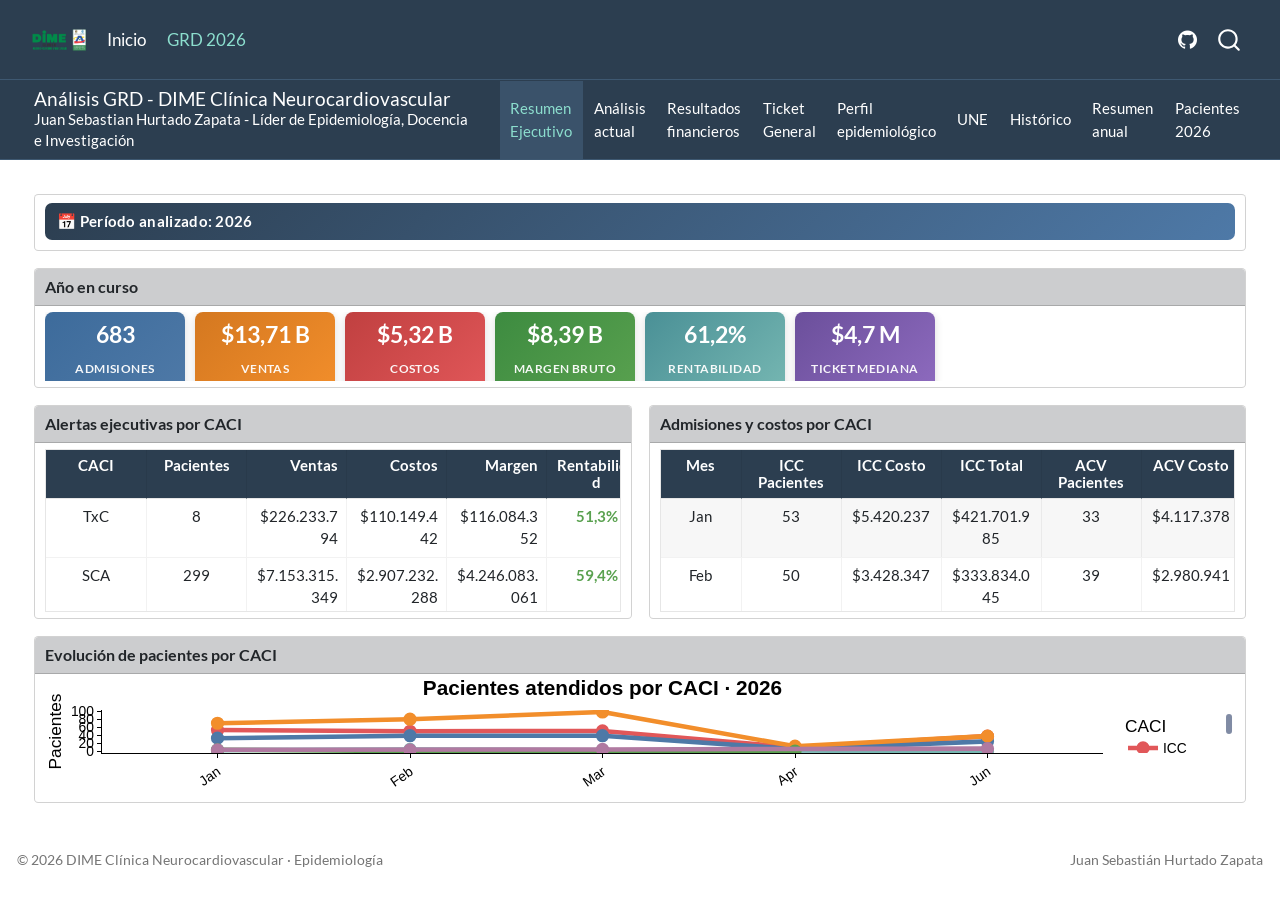
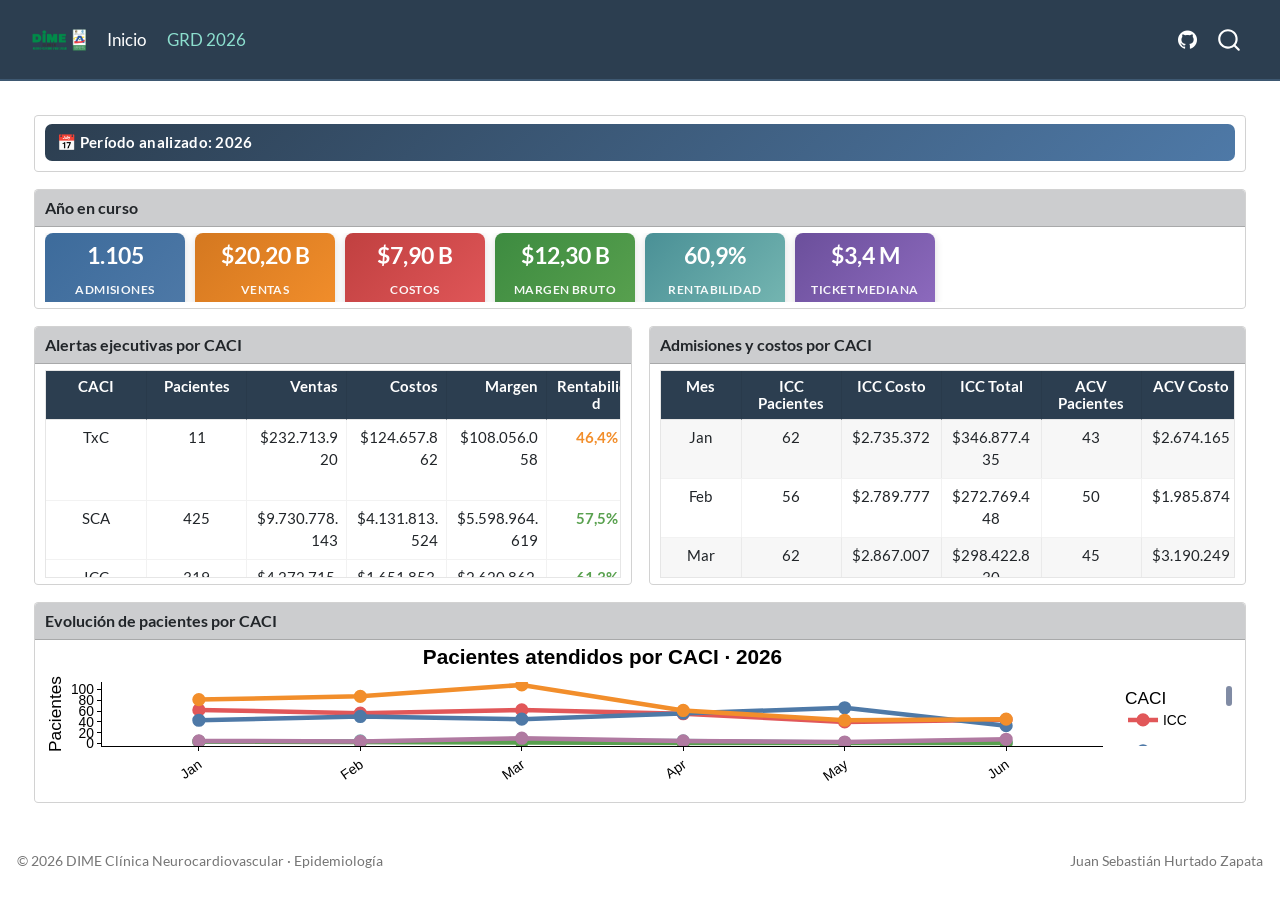
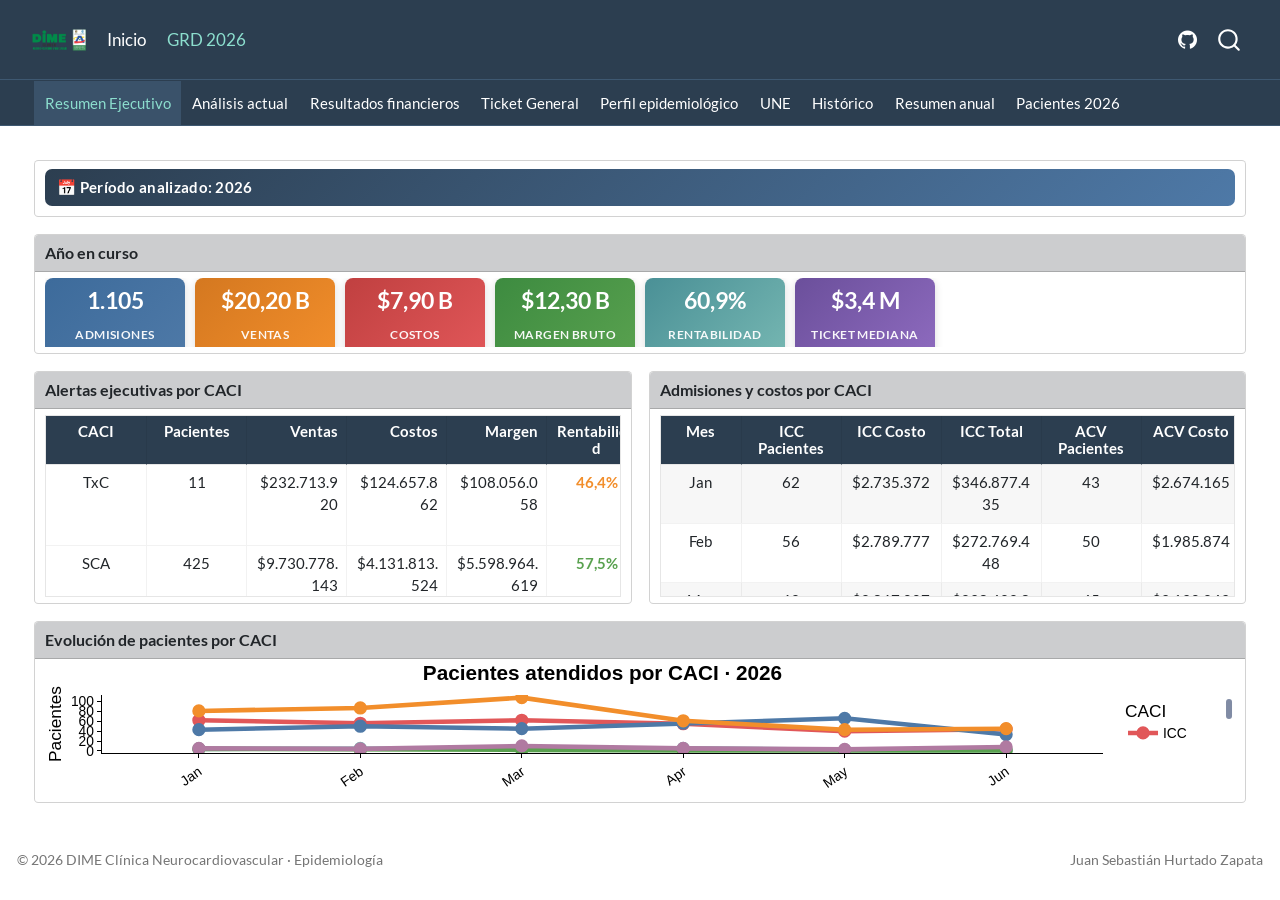
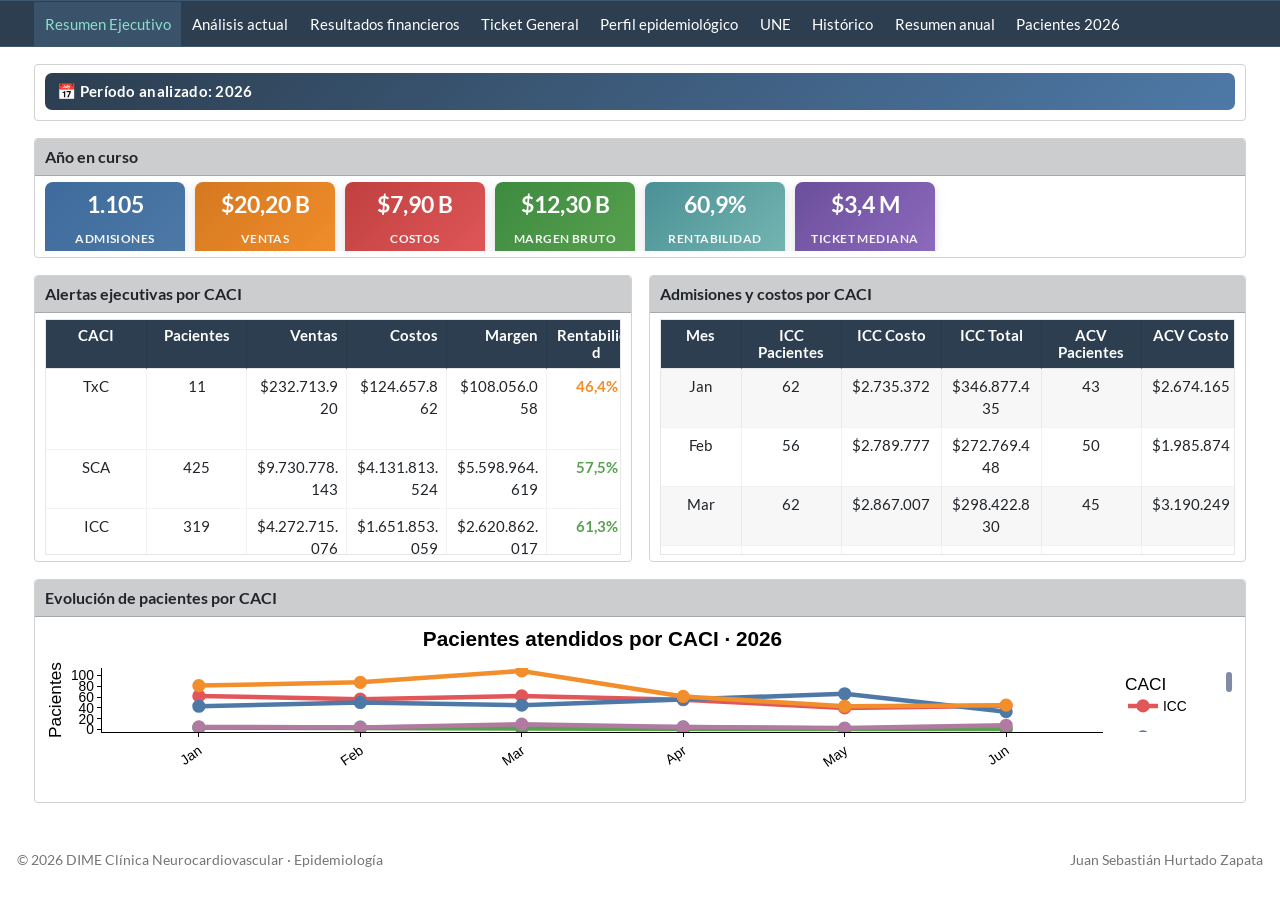
